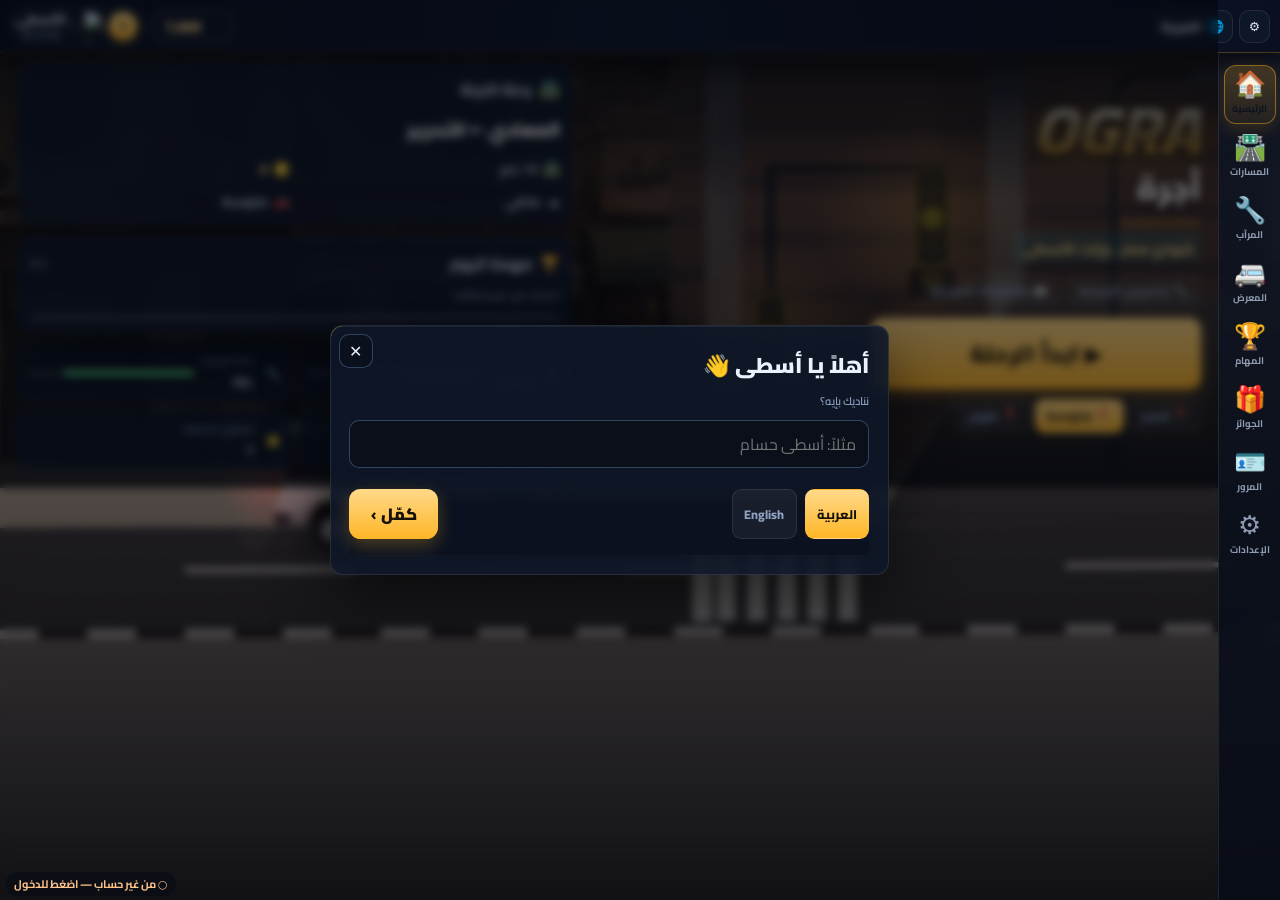
==== index.html @ 1af765b0 "Add files via upload" ====
<!DOCTYPE html>
<html lang="ar" dir="rtl">
<head>
<script>
(function(){
  function box(t,c){
    var d=document.getElementById('ogDiag');
    if(!d){ d=document.createElement('div'); d.id='ogDiag';
      d.setAttribute('style','position:fixed;inset:0;z-index:2147483647;background:#12060a;color:#ffd0d0;'
        +'padding:18px;font:13px/1.5 ui-monospace,Menlo,monospace;white-space:pre-wrap;overflow:auto;direction:ltr;text-align:left');
      (document.body||document.documentElement).appendChild(d); }
    d.style.background=c||'#12060a'; d.textContent=t;
  }
  window.__ogBox=box; window.__ogStage='0 (no script ran)';
  window.addEventListener('error',function(e){
    if(e.target&&e.target!==window&&e.target.tagName) return;
    box('OGRA - SCRIPT ERROR\n\nstage reached: '+window.__ogStage+'\n\n'
      +(e.message||'')+'\n'+(e.filename||'')+':'+(e.lineno||'')+':'+(e.colno||'')
      +'\n\n'+((e.error&&e.error.stack)||'')+'\n\nUA: '+navigator.userAgent);
  },true);
  window.addEventListener('unhandledrejection',function(e){
    var m = String((e.reason&&(e.reason.message||e.reason))||'');
    var st = String((e.reason&&e.reason.stack)||'');
    if (/Failed to fetch|NetworkError|Load failed/i.test(m)
        || /chrome-extension:|moz-extension:|safari-extension:/i.test(st)
        || /Storage set failed/i.test(m)) {
      console.warn('[ogra] ignored a blocked request:', m);
      if (e.preventDefault) e.preventDefault();
      return;
    }
    box('OGRA - PROMISE ERROR\n\nstage: '+window.__ogStage+'\n\n'+((e.reason&&(e.reason.stack||e.reason.message))||e.reason));
  });
  window.addEventListener('load',function(){
    setTimeout(function(){
      if(window.__ogStage.charAt(0)!=='3')
        box('OGRA - DID NOT FINISH LOADING\n\nstage reached: '+window.__ogStage
          +'\n\nstage 1 = assets parsed\nstage 2 = game code parsed\nstage 3 = menu opened'
          +'\n\nUA: '+navigator.userAgent,'#0d1420');
    },5000);
  });
})();
</script>
<script>
var ASSETS = {"veh":{"fiat128":{"key":"fiat128","L":3.86,"win":[0.3086,0.6554,0.1105,0.1221],"w":420,"h":162,"H":1.495,"d":"assets/veh_fiat128.webp","wb":2.469,"wr":0.322,"mid":2.008,"wy":0.331},"lada":{"key":"lada","L":4.13,"win":[0.3129,0.6765,0.0872,0.3314],"w":420,"h":152,"H":1.502,"d":"assets/veh_lada.webp","wb":2.454,"wr":0.337,"mid":2.279,"wy":0.346},"peugeot504":{"key":"peugeot504","L":4.49,"win":[0.2883,0.6421,0.1221,0.3198],"w":420,"h":147,"H":1.579,"d":"assets/veh_peugeot504.webp","wb":2.805,"wr":0.388,"mid":2.394,"wy":0.402},"shahin":{"key":"shahin","L":4.3,"win":[0.2743,0.6709,0.1754,0.345],"w":420,"h":151,"H":1.551,"d":"assets/veh_shahin.webp","wb":2.554,"wr":0.337,"mid":2.266,"wy":0.351},"verna":{"key":"verna","L":4.28,"win":[0.2087,0.6322,0.2079,0.3146],"w":420,"h":154,"H":1.574,"d":"assets/veh_verna.webp","wb":2.666,"wr":0.367,"mid":2.178,"wy":0.376},"lanos":{"key":"lanos","L":4.24,"win":[0.2313,0.6338,0.193,0.3333],"w":420,"h":153,"H":1.553,"d":"assets/veh_lanos.webp","wb":2.592,"wr":0.352,"mid":2.127,"wy":0.361},"optra":{"key":"optra","L":4.5,"win":[0.2065,0.6299,0.1802,0.3023],"w":420,"h":147,"H":1.583,"d":"assets/veh_optra.webp","wb":2.756,"wr":0.381,"mid":2.294,"wy":0.39},"corolla":{"key":"corolla","L":4.4,"win":[0.2343,0.6381,0.1744,0.3198],"w":420,"h":151,"H":1.583,"d":"assets/veh_corolla.webp","wb":2.697,"wr":0.368,"mid":2.191,"wy":0.382},"suzuki":{"key":"suzuki","L":3.4,"win":[0.0756,0.8547,0.14,0.41],"segs":[[0.0756,0.3081],[0.343,0.5756],[0.6453,0.8547]],"w":275,"h":160,"H":1.977,"d":"assets/veh_suzuki.webp","wb":1.828,"wr":0.324,"mid":1.626,"wy":0.344},"fotonc2":{"key":"fotonc2","L":4.4,"win":[0.0813,0.8708,0.1351,0.4054],"segs":[[0.0813,0.3349],[0.3732,0.6077],[0.6746,0.8708]],"w":334,"h":177,"H":2.337,"d":"assets/veh_fotonc2.webp","wb":2.516,"wr":0.365,"mid":2.174,"wy":0.386},"joya4":{"key":"joya4","L":4.9,"win":[0.0773,0.8599,0.1284,0.4037],"segs":[[0.0773,0.6135],[0.6812,0.8599]],"w":331,"h":174,"H":2.58,"d":"assets/veh_joya4.webp","wb":2.734,"wr":0.449,"mid":2.42,"wy":0.472},"joya5":{"key":"joya5","L":5.3,"win":[0.0751,0.8538,0.1652,0.4348],"segs":[[0.0751,0.6245],[0.6877,0.8538]],"w":404,"h":184,"H":2.409,"d":"assets/veh_joya5.webp","wb":2.933,"wr":0.38,"mid":2.598,"wy":0.401},"hiace":{"key":"hiace","L":5.38,"win":[0.0592,0.8847,0.1533,0.4161],"segs":[[0.0592,0.6573],[0.7259,0.8847]],"w":513,"h":219,"H":2.296,"d":"assets/veh_hiace.webp","wb":3.151,"wr":0.416,"mid":2.707,"wy":0.433},"kingwb":{"key":"kingwb","L":5.99,"win":[0.0504,0.8235,0.1788,0.457],"segs":[[0.0504,0.6162],[0.6751,0.8235]],"w":560,"h":236,"H":2.534,"d":"assets/veh_kingwb.webp","wb":3.691,"wr":0.395,"mid":2.995,"wy":0.412},"gd6532":{"key":"gd6532","L":5.99,"win":[0.0455,0.9026,0.136,0.464],"segs":[[0.0455,0.7273],[0.7532,0.9026]],"w":492,"h":200,"H":2.431,"d":"assets/veh_gd6532.webp","wb":3.248,"wr":0.38,"mid":3.112,"wy":0.399},"coaster":{"key":"coaster","L":6.99,"win":[0.0428,0.9144,0.1567,0.4925],"segs":[[0.0428,0.7401],[0.7584,0.9144]],"w":523,"h":214,"H":2.864,"d":"assets/veh_coaster.webp","wb":3.955,"wr":0.434,"mid":3.613,"wy":0.455},"fotonview":{"key":"fotonview","L":6.0,"win":[0.051,0.9558,0.1061,0.4924],"segs":[[0.051,0.9286]],"w":470,"h":211,"H":2.694,"d":"assets/veh_fotonview.webp","wb":3.337,"wr":0.43,"mid":3.097,"wy":0.45},"kl6600":{"key":"kl6600","L":6.0,"win":[0.0429,0.9175,0.1324,0.4779],"segs":[[0.0429,0.9175]],"w":484,"h":217,"H":2.693,"d":"assets/veh_kl6600.webp","wb":3.347,"wr":0.402,"mid":2.941,"wy":0.421},"joya6":{"key":"joya6","L":6.2,"win":[0.0435,0.9246,0.1119,0.4615],"segs":[[0.0435,0.9246]],"w":552,"h":228,"H":2.57,"d":"assets/veh_joya6.webp","wb":3.702,"wr":0.382,"mid":3.082,"wy":0.409},"isuzu":{"key":"isuzu","L":7.7,"win":[0.0377,0.9838,0.1176,0.4706],"segs":[[0.0377,0.8059],[0.8248,0.938]],"w":560,"h":205,"H":2.823,"d":"assets/veh_isuzu.webp","wb":4.078,"wr":0.444,"mid":4.021,"wy":0.465},"rosa":{"key":"rosa","L":7.0,"win":[0.0301,0.9372,0.1203,0.4586],"segs":[[0.0301,0.7377],[0.765,0.9208]],"w":560,"h":203,"H":2.544,"d":"assets/veh_rosa.webp","wb":4.122,"wr":0.378,"mid":3.648,"wy":0.407},"higer":{"key":"higer","L":7.2,"win":[0.0419,0.9553,0.1259,0.4685],"segs":[[0.0419,0.9553]],"w":560,"h":223,"H":2.876,"d":"assets/veh_higer.webp","wb":4.173,"wr":0.45,"mid":3.776,"wy":0.471},"yutong77":{"key":"yutong77","L":7.7,"win":[0.0394,0.9475,0.125,0.4722],"segs":[[0.0394,0.9475]],"w":560,"h":211,"H":2.91,"d":"assets/veh_yutong77.webp","wb":4.052,"wr":0.457,"mid":3.916,"wy":0.498},"kl6127":{"key":"kl6127","L":12.0,"win":[0.0284,0.9527,0.1277,0.4894],"segs":[[0.0284,0.9527]],"w":560,"h":186,"H":4.0,"d":"assets/veh_kl6127.webp","wb":6.142,"wr":0.688,"mid":5.695,"wy":0.717},"gd6125":{"key":"gd6125","L":12.0,"win":[0.037,0.9446,0.1181,0.4583],"segs":[[0.037,0.843],[0.8568,0.9307]],"w":560,"h":186,"H":3.991,"d":"assets/veh_gd6125.webp","wb":6.194,"wr":0.627,"mid":6.048,"wy":0.655},"zk6128":{"key":"zk6128","L":12.0,"win":[0.0337,0.9543,0.1034,0.4483],"segs":[[0.0337,0.9543]],"w":560,"h":195,"H":4.183,"d":"assets/veh_zk6128.webp","wb":5.957,"wr":0.69,"mid":5.978,"wy":0.719},"tourismo":{"key":"tourismo","L":12.1,"win":[0.0315,0.9412,0.1034,0.4138],"segs":[[0.0315,0.9412]],"w":560,"h":170,"H":3.686,"d":"assets/veh_tourismo.webp","wb":6.19,"wr":0.608,"mid":5.955,"wy":0.633},"boxer":{"key":"boxer","L":2.05,"win":[0.1007,0.7945,0.4027,0.6183],"segs":[[0.1107,0.1518],[0.2735,0.5671],[0.6586,0.7743]],"w":380,"h":334,"H":1.802,"d":"assets/veh_boxer.webp","rider":1},"hlx":{"key":"hlx","L":2.05,"win":[0.0828,0.8157,0.4133,0.6185],"segs":[[0.0828,0.1412],[0.262,0.5647],[0.6898,0.7997]],"w":380,"h":333,"H":1.799,"d":"assets/veh_hlx.webp","rider":1},"haojue":{"key":"haojue","L":2.1,"win":[0.2711,0.7581,0.3503,0.6184],"segs":[[0.2711,0.543],[0.6664,0.7581]],"w":380,"h":315,"H":1.742,"d":"assets/veh_haojue.webp","rider":1},"cbr":{"key":"cbr","L":2.1,"win":[0.2716,0.8243,0.3245,0.5398],"segs":[[0.2716,0.5543],[0.5645,0.6044]],"w":380,"h":316,"H":1.747,"d":"assets/veh_cbr.webp","rider":1},"sunny":{"key":"sunny","L":4.425,"win":[0.2675,0.6449,0.157,0.3503],"w":336,"h":124,"H":1.633,"wb":2.65,"wr":0.284,"mid":2.255,"wy":0.284,"d":"assets/veh_sunny.webp"},"accent":{"key":"accent","L":4.37,"win":[0.2648,0.6483,0.0999,0.3247],"w":336,"h":117,"H":1.519,"wb":2.672,"wr":0.284,"mid":2.237,"wy":0.284,"d":"assets/veh_accent.webp"},"mg5":{"key":"mg5","L":4.56,"win":[0.2782,0.6391,0.1034,0.3362],"w":336,"h":111,"H":1.509,"wb":2.8,"wr":0.286,"mid":2.272,"wy":0.286,"d":"assets/veh_mg5.webp"},"tucson":{"key":"tucson","L":4.475,"win":[0.2616,0.6294,0.103,0.3016],"w":336,"h":133,"H":1.769,"wb":2.774,"wr":0.308,"mid":2.226,"wy":0.308,"d":"assets/veh_tucson.webp"},"logan":{"key":"logan","L":4.263,"win":[0.2677,0.6421,0.0949,0.3509],"w":336,"h":122,"H":1.553,"wb":2.692,"wr":0.292,"mid":2.154,"wy":0.292,"d":"assets/veh_logan.webp"},"aveo":{"key":"aveo","L":4.31,"win":[0.2683,0.6319,0.0906,0.3336],"w":336,"h":122,"H":1.56,"wb":2.556,"wr":0.296,"mid":2.174,"wy":0.296,"d":"assets/veh_aveo.webp"},"octavia":{"key":"octavia","L":4.659,"win":[0.2652,0.6188,0.0979,0.3278],"w":336,"h":114,"H":1.586,"wb":2.806,"wr":0.306,"mid":2.351,"wy":0.306,"d":"assets/veh_octavia.webp"},"sportage":{"key":"sportage","L":4.48,"win":[0.2521,0.6246,0.1153,0.3027],"w":336,"h":134,"H":1.781,"wb":2.786,"wr":0.334,"mid":2.262,"wy":0.334,"d":"assets/veh_sportage.webp"},"poltraffic":{"key":"poltraffic","L":4.6,"w":344,"h":142,"H":1.904,"wb":2.84,"wr":0.289,"mid":2.324,"wy":0.289,"win":[0.3,0.72,0.14,0.4],"d":"assets/veh_poltraffic.webp"},"polsedan":{"key":"polsedan","L":4.85,"w":352,"h":129,"H":1.775,"wb":2.893,"wr":0.282,"mid":2.439,"wy":0.282,"win":[0.3,0.72,0.14,0.4],"d":"assets/veh_polsedan.webp"},"polhatch":{"key":"polhatch","L":4.05,"w":320,"h":141,"H":1.782,"wb":2.587,"wr":0.269,"mid":1.967,"wy":0.269,"win":[0.3,0.72,0.14,0.4],"d":"assets/veh_polhatch.webp"},"polsuv":{"key":"polsuv","L":4.6,"w":352,"h":152,"H":1.986,"wb":2.802,"wr":0.354,"mid":2.357,"wy":0.354,"win":[0.3,0.72,0.14,0.4],"d":"assets/veh_polsuv.webp"},"pollc":{"key":"pollc","L":4.89,"w":376,"h":178,"H":2.32,"wb":2.7,"wr":0.403,"mid":2.661,"wy":0.403,"win":[0.3,0.72,0.14,0.4],"d":"assets/veh_pollc.webp"},"polpickup":{"key":"polpickup","L":5.33,"w":400,"h":170,"H":2.26,"wb":3.177,"wr":0.446,"mid":2.825,"wy":0.446,"win":[0.3,0.72,0.14,0.4],"d":"assets/veh_polpickup.webp"},"polvan":{"key":"polvan","L":5.93,"w":416,"h":202,"H":2.874,"wb":3.723,"wr":0.394,"mid":3.15,"wy":0.394,"win":[0.3,0.72,0.14,0.4],"d":"assets/veh_polvan.webp"},"polbus":{"key":"polbus","L":5.38,"w":400,"h":198,"H":2.668,"wb":3.007,"wr":0.357,"mid":2.65,"wy":0.357,"win":[0.3,0.72,0.14,0.4],"d":"assets/veh_polbus.webp"},"polbiket":{"key":"polbiket","L":2.2,"w":264,"h":206,"H":1.713,"rider":1,"win":[0.27,0.78,0.32,0.6],"d":"assets/veh_polbiket.webp"},"polbikeb":{"key":"polbikeb","L":2.2,"w":264,"h":207,"H":1.727,"rider":1,"win":[0.27,0.78,0.32,0.6],"d":"assets/veh_polbikeb.webp"},"polriot":{"key":"polriot","L":8.2,"w":448,"h":237,"H":4.334,"wb":4.759,"wr":0.613,"mid":4.173,"wy":0.613,"win":[0.3,0.72,0.14,0.4],"d":"assets/veh_polriot.webp"},"poltow":{"key":"poltow","L":6.5,"w":432,"h":194,"H":2.925,"wb":3.744,"wr":0.453,"mid":3.262,"wy":0.453,"win":[0.3,0.72,0.14,0.4],"d":"assets/veh_poltow.webp"},"fire_pump":{"key":"fire_pump","L":7.6,"w":699,"h":307,"H":3.338,"d":"assets/veh_fire_pump.webp","wb":4.56,"wr":0.52,"mid":3.8,"wy":0.52,"win":[0.3,0.72,0.14,0.42]},"fire_ladder":{"key":"fire_ladder","L":10.2,"w":938,"h":423,"H":4.6,"d":"assets/veh_fire_ladder.webp","wb":6.222,"wr":0.52,"mid":4.845,"wy":0.52,"win":[0.3,0.72,0.14,0.42]},"fire_pickup":{"key":"fire_pickup","L":5.33,"w":490,"h":193,"H":2.099,"d":"assets/veh_fire_pickup.webp","wb":3.251,"wr":0.38,"mid":2.638,"wy":0.38,"win":[0.3,0.72,0.14,0.42]},"fire_rescue":{"key":"fire_rescue","L":8.1,"w":745,"h":338,"H":3.675,"d":"assets/veh_fire_rescue.webp","wb":4.86,"wr":0.52,"mid":3.969,"wy":0.52,"win":[0.3,0.72,0.14,0.42]},"amb_box":{"key":"amb_box","L":6.2,"w":570,"h":253,"H":2.752,"d":"assets/veh_amb_box.webp","wb":3.658,"wr":0.38,"mid":3.007,"wy":0.38,"win":[0.3,0.72,0.14,0.42]},"amb_van":{"key":"amb_van","L":5.93,"w":546,"h":262,"H":2.846,"d":"assets/veh_amb_van.webp","wb":3.677,"wr":0.37,"mid":2.906,"wy":0.37,"win":[0.3,0.72,0.14,0.42]},"amb_moto":{"key":"amb_moto","L":2.2,"w":202,"h":152,"H":1.655,"d":"assets/veh_amb_moto.webp","win":[0.3,0.72,0.14,0.42],"rider":1},"civdef_van":{"key":"civdef_van","L":5.93,"w":546,"h":258,"H":2.802,"d":"assets/veh_civdef_van.webp","wb":3.677,"wr":0.37,"mid":2.906,"wy":0.37,"win":[0.3,0.72,0.14,0.42]},"water_truck":{"key":"water_truck","L":7.9,"w":727,"h":351,"H":3.814,"d":"assets/veh_water_truck.webp","wb":4.819,"wr":0.5,"mid":3.832,"wy":0.5,"win":[0.3,0.72,0.14,0.42]},"garbage_truck":{"key":"garbage_truck","L":7.6,"w":699,"h":334,"H":3.631,"d":"assets/veh_garbage_truck.webp","wb":4.636,"wr":0.5,"mid":3.61,"wy":0.5,"win":[0.3,0.72,0.14,0.42]},"street_sweeper":{"key":"street_sweeper","L":5.6,"w":515,"h":277,"H":3.012,"d":"assets/veh_street_sweeper.webp","wb":3.304,"wr":0.38,"mid":2.772,"wy":0.38,"win":[0.3,0.72,0.14,0.42]},"cherry_picker":{"key":"cherry_picker","L":6.4,"w":589,"h":348,"H":3.781,"d":"assets/veh_cherry_picker.webp","wb":3.904,"wr":0.44,"mid":3.168,"wy":0.44,"win":[0.3,0.72,0.14,0.42]},"suv_blue":{"key":"suv_blue","L":4.58,"w":421,"h":167,"H":1.817,"d":"assets/veh_suv_blue.webp","wb":2.702,"wr":0.34,"mid":2.267,"wy":0.34,"win":[0.3,0.72,0.14,0.42]},"suv_red":{"key":"suv_red","L":4.32,"w":397,"h":138,"H":1.502,"d":"assets/veh_suv_red.webp","wb":2.549,"wr":0.33,"mid":2.138,"wy":0.33,"win":[0.3,0.72,0.14,0.42]},"tuk_blue":{"key":"tuk_blue","L":2.63,"w":242,"h":153,"H":1.663,"d":"assets/veh_tuk_blue.webp","rider":1},"tuk_red":{"key":"tuk_red","L":2.63,"w":242,"h":148,"H":1.608,"d":"assets/veh_tuk_red.webp","rider":1},"moto_cg":{"key":"moto_cg","L":1.95,"w":179,"h":141,"H":1.536,"d":"assets/veh_moto_cg.webp","rider":1},"moto_red":{"key":"moto_red","L":2.02,"w":186,"h":141,"H":1.531,"d":"assets/veh_moto_red.webp","rider":1},"moto_sport":{"key":"moto_sport","L":2.05,"w":189,"h":146,"H":1.584,"d":"assets/veh_moto_sport.webp","rider":1},"moto_delivery":{"key":"moto_delivery","L":2.1,"w":193,"h":154,"H":1.676,"d":"assets/veh_moto_delivery.webp","rider":1}},"peds":{"d":"assets/peds.webp","cw":105,"fh":119,"chars":[{"key":"office-man","hm":1.75,"fw":66},{"key":"office-woman","hm":1.62,"fw":74},{"key":"young-casual-man","hm":1.76,"fw":51},{"key":"young-casual-woman","hm":1.6,"fw":72},{"key":"older-galabeya-man","hm":1.7,"fw":70},{"key":"older-abaya-woman","hm":1.58,"fw":70},{"key":"construction-worker","hm":1.74,"fw":72},{"key":"delivery-worker","hm":1.74,"fw":77},{"key":"male-student","hm":1.72,"fw":72},{"key":"female-student","hm":1.6,"fw":76},{"key":"street-vendor","hm":1.72,"fw":74},{"key":"mechanic","hm":1.75,"fw":72},{"key":"heavy-office-man","hm":1.73,"fw":73},{"key":"elder-galabeya-man","hm":1.68,"fw":75},{"key":"backpack-man","hm":1.76,"fw":76},{"key":"site-worker","hm":1.75,"fw":72},{"key":"teal-tunic-woman","hm":1.62,"fw":74},{"key":"elder-abaya-woman","hm":1.57,"fw":74},{"key":"hoodie-satchel-man","hm":1.77,"fw":73},{"key":"denim-student-woman","hm":1.61,"fw":74},{"key":"suit-briefcase-man","hm":1.78,"fw":74},{"key":"baladi-towel-man","hm":1.71,"fw":73},{"key":"coverall-mechanic","hm":1.74,"fw":74},{"key":"olive-tee-man","hm":1.73,"fw":73}]},"avatars":{"beard-curly":"assets/avatars_beard-curly.webp","moustache-young":"assets/avatars_moustache-young.webp","grey-elder":"assets/avatars_grey-elder.webp","young-clean":"assets/avatars_young-clean.webp","gulf-keffiyeh":"assets/avatars_gulf-keffiyeh.webp","glasses-goatee":"assets/avatars_glasses-goatee.webp","short-curls":"assets/avatars_short-curls.webp","styled-young":"assets/avatars_styled-young.webp","glasses-woman":"assets/avatars_glasses-woman.webp","hijab-woman":"assets/avatars_hijab-woman.webp"},"ui":{"lic_ar":"assets/ui_lic_ar.webp","lic_en":"assets/ui_lic_en.webp","hamasa":"assets/ui_hamasa.webp","dmv":"assets/ui_dmv.webp","garage":"assets/ui_garage.webp","gas":"assets/ui_gas.webp","radio":"assets/ui_radio.webp"}};
try{window.__ogStage='1 (assets parsed: '+Object.keys(ASSETS.veh).length+' vehicles)'}catch(e){}
</script>



<meta charset="utf-8">
<meta name="viewport" content="width=device-width,initial-scale=1,maximum-scale=1,user-scalable=no,viewport-fit=cover">
<meta name="theme-color" content="#070b14">
<title>Ogra ~ أجرة</title>
<link rel="preconnect" href="https://fonts.googleapis.com"><link rel="preconnect" href="https://fonts.gstatic.com" crossorigin>
<link href="https://fonts.googleapis.com/css2?family=Cairo:wght@400;600;700;800;900&family=Rajdhani:wght@500;600;700&display=swap" rel="stylesheet">
<style>
:root{--bg:#070b14;--g1:rgba(22,32,56,.86);--g2:rgba(8,12,22,.92);--line:rgba(140,190,255,.16);--line2:rgba(140,190,255,.3);--amb:#ffb627;--amb2:#ffd98a;--cy:#2ee6ff;--ok:#39f28b;--bad:#ff4d5e;--tx:#eaf2ff;--mu:#8ea3c2;--u:max(4.2px,min(1vh,.56vw));--r:16px}
*{box-sizing:border-box;-webkit-tap-highlight-color:transparent}
html,body{margin:0;height:100%;background:#000;overflow:hidden;color:var(--tx);font-family:Cairo,Rajdhani,system-ui,sans-serif;user-select:none;-webkit-user-select:none;touch-action:none}
button{font-family:inherit;color:inherit;border:0;background:none;cursor:pointer}
#cv{position:fixed;inset:0;width:100%;height:100%;display:block}
.num,.led{font-family:Rajdhani,Cairo,sans-serif;font-variant-numeric:tabular-nums;letter-spacing:.02em}
.led{color:var(--amb);text-shadow:0 0 10px rgba(255,182,39,.55)}
.hidden{display:none!important}
.chk{background:repeating-conic-gradient(#0b0b0d 0 25%,#f2f2f2 0 50%) 0 0/10px 10px}
/* ---------- glass panels ---------- */
.pn{position:relative;background:linear-gradient(160deg,var(--g1),var(--g2));border:1px solid var(--line);border-radius:var(--r);box-shadow:0 24px 60px rgba(0,0,0,.55),inset 0 1px 0 rgba(255,255,255,.06);backdrop-filter:blur(14px);-webkit-backdrop-filter:blur(14px)}
.pn.glow::before{content:"";position:absolute;inset:-1px;border-radius:inherit;padding:1px;background:conic-gradient(from var(--ang,0deg),transparent 0 70%,var(--amb) 80%,var(--cy) 90%,transparent 100%);-webkit-mask:linear-gradient(#000 0 0) content-box,linear-gradient(#000 0 0);-webkit-mask-composite:xor;mask-composite:exclude;animation:spin 6s linear infinite;pointer-events:none}
@property --ang{syntax:'<angle>';inherits:false;initial-value:0deg}
@keyframes spin{to{--ang:360deg}}
.btn{display:inline-flex;align-items:center;justify-content:center;gap:.5em;padding:.62em 1.3em;border-radius:12px;font-weight:800;font-size:calc(var(--u)*2.3);background:linear-gradient(180deg,#ffc84d,#ff9f1a);color:#1a1204;box-shadow:0 6px 20px rgba(255,160,30,.35),inset 0 1px 0 rgba(255,255,255,.5);position:relative;overflow:hidden;transition:transform .12s,filter .15s;white-space:nowrap}
.btn::after{content:"";position:absolute;inset:0;background:linear-gradient(110deg,transparent 30%,rgba(255,255,255,.45) 50%,transparent 70%);transform:translateX(-120%);transition:transform .6s}
.btn:hover::after{transform:translateX(120%)}.btn:active{transform:scale(.96)}
.btn.cy{background:linear-gradient(180deg,rgba(46,230,255,.18),rgba(46,230,255,.06));color:var(--cy);border:1px solid rgba(46,230,255,.5);box-shadow:0 0 18px rgba(46,230,255,.15)}
.btn.gh{background:rgba(255,255,255,.05);color:var(--tx);border:1px solid var(--line2);box-shadow:none}
.btn.ok{background:linear-gradient(180deg,#5dffa6,#1fcf6e);color:#032010}
.btn.bad{background:linear-gradient(180deg,#ff7a86,#e0303f);color:#fff}
.btn[disabled]{filter:grayscale(1) brightness(.55);pointer-events:none}
.btn.sm{font-size:calc(var(--u)*1.8);padding:.45em .9em;border-radius:10px}
.chip{display:inline-flex;align-items:center;gap:.4em;padding:.35em .9em;border-radius:99px;border:1px solid var(--line2);background:rgba(255,255,255,.04);font-weight:700;font-size:calc(var(--u)*1.75);color:var(--mu);cursor:pointer;transition:.2s;white-space:nowrap}
.chip.on{background:rgba(255,182,39,.15);border-color:var(--amb);color:var(--amb2)}
.ic{width:1.2em;height:1.2em;flex:none;fill:none;stroke:currentColor;stroke-width:2;stroke-linecap:round;stroke-linejoin:round}
.bar{height:6px;border-radius:9px;background:rgba(255,255,255,.08);overflow:hidden}.bar>i{display:block;height:100%;border-radius:inherit;background:linear-gradient(90deg,var(--amb),#ffe08a);transition:width .6s cubic-bezier(.2,.8,.2,1)}
.bar.cy>i{background:linear-gradient(90deg,#1aa9ff,var(--cy))}.bar.ok>i{background:linear-gradient(90deg,#1fcf6e,#8dffbd)}.bar.bad>i{background:linear-gradient(90deg,#ff3b4d,#ff9aa3)}
/* ---------- screens ---------- */
#screens{position:fixed;inset:0;pointer-events:none}
.scr,#hud,#modal{font-size:calc(var(--u)*2.05)}
.cond b{font-size:calc(var(--u)*2.1)}
.scr{position:absolute;inset:0;pointer-events:auto;display:flex;flex-direction:column;padding:calc(var(--u)*2.4) calc(var(--u)*3.2);padding-left:max(calc(var(--u)*3.2),env(safe-area-inset-left));padding-right:max(calc(var(--u)*3.2),env(safe-area-inset-right));animation:scrIn .5s cubic-bezier(.2,.8,.2,1) both}
.scr.dim{background:radial-gradient(120% 90% at 50% 40%,rgba(6,10,20,.62),rgba(3,5,12,.94))}
@keyframes scrIn{from{opacity:0;clip-path:inset(0 0 100% 0);transform:translateY(12px)}to{opacity:1;clip-path:inset(0 0 0 0);transform:none}}
.scan{position:absolute;inset:0;pointer-events:none;background:linear-gradient(180deg,transparent,rgba(46,230,255,.07) 50%,transparent);height:30%;animation:scan 3.5s linear infinite;opacity:.6}
@keyframes scan{from{transform:translateY(-100%)}to{transform:translateY(400%)}}
.hdr{display:flex;align-items:center;gap:calc(var(--u)*1.6);margin-bottom:calc(var(--u)*1.8)}
.hdr h2{margin:0;font-size:calc(var(--u)*3.6);font-weight:900;letter-spacing:.01em}
.hdr .sub{color:var(--mu);font-size:calc(var(--u)*1.8)}
.hdr .sp{flex:1}
.back{width:calc(var(--u)*5.4);height:calc(var(--u)*5.4);border-radius:14px;display:grid;place-items:center;background:rgba(255,255,255,.05);border:1px solid var(--line2);font-size:calc(var(--u)*2.8)}
[dir=rtl] .back .ic{transform:scaleX(-1)}
.cash{display:flex;align-items:center;gap:.45em;padding:.3em .9em;border-radius:12px;background:#0a0f19;border:1px solid rgba(255,182,39,.35);font-size:calc(var(--u)*2.6);font-weight:700;box-shadow:inset 0 0 18px rgba(255,182,39,.08)}
.cash small{color:var(--mu);font-family:Cairo,sans-serif;font-size:.6em}
.grid{display:grid;gap:calc(var(--u)*1.4)}
.scroll{overflow:auto;scrollbar-width:thin;scrollbar-color:rgba(255,182,39,.4) transparent;touch-action:pan-y;-webkit-overflow-scrolling:touch}
.card{padding:calc(var(--u)*1.6);border-radius:14px;background:linear-gradient(160deg,rgba(28,40,68,.75),rgba(10,15,27,.85));border:1px solid var(--line);position:relative;transition:transform .2s,border-color .2s;cursor:pointer}
.card:hover{transform:translateY(-2px);border-color:var(--line2)}.card.sel{border-color:var(--amb);box-shadow:0 0 0 1px var(--amb),0 10px 30px rgba(255,182,39,.15)}
.card.lock{filter:saturate(.3) brightness(.7)}
.lbl{color:var(--mu);font-size:calc(var(--u)*1.55);font-weight:600}
.val{font-size:calc(var(--u)*2.3);font-weight:800}
.t1{font-size:calc(var(--u)*2.4);font-weight:800;line-height:1.25}
.row{display:flex;align-items:center;gap:calc(var(--u)*1)}
.tag{font-size:calc(var(--u)*1.35);padding:.15em .6em;border-radius:6px;background:rgba(46,230,255,.12);color:var(--cy);font-weight:700;white-space:nowrap}
.tag.a{background:rgba(255,182,39,.14);color:var(--amb2)}.tag.g{background:rgba(57,242,139,.12);color:var(--ok)}.tag.r{background:rgba(255,77,94,.14);color:#ff9aa3}
/* ---------- hub ---------- */
.hub{padding:0}
.hub .top{position:absolute;top:calc(var(--u)*2);inset-inline:calc(var(--u)*3);display:flex;align-items:center;gap:calc(var(--u)*1.4)}
.prof{display:flex;align-items:center;gap:.7em;padding:.35em .9em .35em .35em;border-radius:99px;cursor:pointer}
[dir=rtl] .prof{padding:.35em .35em .35em .9em}
.ava{width:calc(var(--u)*5.6);height:calc(var(--u)*5.6);border-radius:50%;display:grid;place-items:center;font-weight:900;font-size:calc(var(--u)*2.2);background:conic-gradient(var(--amb) var(--p,30%),rgba(255,255,255,.1) 0);position:relative}
.ava::after{content:attr(data-l);position:absolute;inset:4px;border-radius:50%;background:#0d1424;display:grid;place-items:center;color:var(--amb2)}
.rail{position:absolute;top:50%;transform:translateY(-44%);inset-inline-start:calc(var(--u)*3);display:flex;flex-direction:column;gap:calc(var(--u)*1.1)}
.rb{display:flex;align-items:center;gap:.8em;padding:.55em 1em .55em .6em;border-radius:14px;font-weight:800;font-size:calc(var(--u)*2);min-width:calc(var(--u)*24);position:relative;transition:transform .2s}
[dir=rtl] .rb{padding:.55em .6em .55em 1em}
.rb:hover{transform:translateX(4px)}[dir=rtl] .rb:hover{transform:translateX(-4px)}
.rb .bi{width:calc(var(--u)*4.6);height:calc(var(--u)*4.6);border-radius:12px;display:grid;place-items:center;background:rgba(255,182,39,.12);color:var(--amb);font-size:calc(var(--u)*2.4)}
.rb.cyb .bi{background:rgba(46,230,255,.12);color:var(--cy)}
.dot{position:absolute;top:6px;inset-inline-end:8px;width:10px;height:10px;border-radius:50%;background:var(--bad);box-shadow:0 0 10px var(--bad);animation:pulse 1.4s infinite}
@keyframes pulse{50%{transform:scale(1.4);opacity:.6}}
.logo{position:absolute;top:13%;left:50%;transform:translateX(-50%);text-align:center;pointer-events:none}
.logo .en{font-family:Rajdhani,sans-serif;font-weight:700;font-size:calc(var(--u)*13);line-height:.8;letter-spacing:.08em;background:linear-gradient(180deg,#fff 20%,#ffd98a 55%,#ff9f1a);-webkit-background-clip:text;background-clip:text;color:transparent;filter:drop-shadow(0 6px 24px rgba(255,160,30,.35));font-style:italic}
.logo .ar{font-weight:900;font-size:calc(var(--u)*6.4);color:#fff;margin-top:calc(var(--u)*.4);text-shadow:0 4px 20px rgba(0,0,0,.6)}
.logo .band{height:calc(var(--u)*1.4);width:calc(var(--u)*40);margin:calc(var(--u)*1) auto 0;border-radius:3px;opacity:.9;animation:bandmv 2s linear infinite}
@keyframes bandmv{to{background-position:20px 0}}
.logo .tg{margin-top:calc(var(--u)*1);color:var(--amb2);font-weight:700;font-size:calc(var(--u)*2.1);letter-spacing:.06em}
.cta{position:absolute;bottom:calc(var(--u)*6);left:50%;transform:translateX(-50%);display:flex;flex-direction:column;align-items:center;gap:calc(var(--u)*1.2)}
.cta .btn{font-size:calc(var(--u)*3.4);padding:.55em 2.2em;border-radius:18px}
.cta .modes{display:flex;gap:calc(var(--u)*1)}
.today{position:absolute;inset-inline-end:calc(var(--u)*3);top:50%;transform:translateY(-44%);width:calc(var(--u)*34);padding:calc(var(--u)*1.8)}
.mini-m{display:flex;flex-direction:column;gap:.25em;margin-top:calc(var(--u)*1.1)}
/* ---------- showroom ---------- */
.show{display:grid;grid-template-columns:1.1fr 1fr;gap:calc(var(--u)*2);flex:1;min-height:0}
.stage{position:relative;border-radius:18px;overflow:hidden;background:radial-gradient(70% 60% at 50% 70%,rgba(255,182,39,.16),transparent 70%),linear-gradient(180deg,#0e1628,#05080f);border:1px solid var(--line)}
.stage canvas{position:absolute;inset:0;width:100%;height:100%}
.stage .nav{position:absolute;top:50%;transform:translateY(-50%);width:calc(var(--u)*6);height:calc(var(--u)*6);border-radius:50%;display:grid;place-items:center;background:rgba(255,182,39,.9);color:#1a1204;font-size:calc(var(--u)*3);font-weight:900;z-index:2}
.stage .nav.l{inset-inline-start:12px}.stage .nav.r{inset-inline-end:12px}
.vname{position:absolute;bottom:0;inset-inline:0;padding:calc(var(--u)*1.6);background:linear-gradient(0deg,rgba(0,0,0,.75),transparent);display:flex;align-items:flex-end;gap:1em}
.stats{display:grid;grid-template-columns:1fr 1fr;gap:calc(var(--u)*1.1)}
.stat{padding:calc(var(--u)*1.2) calc(var(--u)*1.4);border-radius:12px;background:rgba(255,255,255,.035);border:1px solid var(--line)}
.stat .val{font-family:Rajdhani,Cairo,sans-serif;font-size:calc(var(--u)*2.8)}
/* ---------- workshop ---------- */
.shop{display:grid;grid-template-columns:calc(var(--u)*38) 1fr;gap:calc(var(--u)*2);flex:1;min-height:0}
.mech{padding:calc(var(--u)*1.6);display:flex;flex-direction:column;gap:calc(var(--u)*1.2)}
.mech svg{width:100%;height:auto;max-height:calc(var(--u)*26)}
.say{font-size:calc(var(--u)*1.95);line-height:1.6;min-height:4.8em;color:#f3e7cc}
.say::after{content:"▍";color:var(--amb);animation:blink 1s steps(1) infinite}@keyframes blink{50%{opacity:0}}
.parts{grid-template-columns:repeat(auto-fill,minmax(calc(var(--u)*26),1fr))}
.pips{display:flex;gap:4px}.pips i{width:calc(var(--u)*2.4);height:6px;border-radius:3px;background:rgba(255,255,255,.12)}.pips i.on{background:var(--amb);box-shadow:0 0 8px rgba(255,182,39,.6)}
.cond{display:grid;grid-template-columns:auto 1fr auto auto;align-items:center;gap:calc(var(--u)*1.2);padding:calc(var(--u)*1.1) calc(var(--u)*1.4);border-radius:12px;background:rgba(255,255,255,.03);border:1px solid var(--line)}
.sw{width:calc(var(--u)*5);height:calc(var(--u)*5);border-radius:12px;border:2px solid transparent;cursor:pointer}.sw.on{border-color:var(--amb);box-shadow:0 0 12px var(--amb)}
/* ---------- modal ---------- */
#modal{position:fixed;inset:0;display:grid;place-items:center;background:rgba(2,4,10,.55);backdrop-filter:blur(4px);z-index:30;animation:fade .25s both}
#modal>.pn{width:min(92vw,calc(var(--u)*78));max-height:88vh;padding:calc(var(--u)*2.6);animation:pop .35s cubic-bezier(.2,1.3,.3,1) both}
@keyframes fade{from{opacity:0}}@keyframes pop{from{transform:scale(.9) translateY(10px);opacity:0}}
.mtitle{font-size:calc(var(--u)*3);font-weight:900;margin:0 0 .3em}
.mrow{display:flex;gap:calc(var(--u)*1.2);flex-wrap:wrap;margin-top:calc(var(--u)*1.8)}
/* ---------- HUD ---------- */
#hud{position:fixed;inset:0;pointer-events:none;z-index:10;direction:ltr}
#hud .pn{border-radius:14px}
.h-tl{position:absolute;top:calc(var(--u)*1.6);left:max(calc(var(--u)*2),env(safe-area-inset-left));display:flex;flex-direction:column;gap:calc(var(--u)*.8);width:calc(var(--u)*34)}
.h-cash{display:flex;align-items:center;gap:.6em;padding:.35em .8em;font-size:calc(var(--u)*3);font-weight:700}
.h-cash .d{font-size:.62em;color:var(--ok);font-family:Rajdhani}
.feed{display:flex;flex-direction:column;gap:calc(var(--u)*.6)}
.fi{padding:.42em .8em;border-radius:10px;font-size:calc(var(--u)*1.75);font-weight:700;background:rgba(10,16,28,.82);border-inline-start:3px solid var(--cy);animation:fin .35s cubic-bezier(.2,.9,.2,1) both;backdrop-filter:blur(6px)}
.fi.warn{border-color:var(--amb)}.fi.bad{border-color:var(--bad);color:#ffc2c8}.fi.ok{border-color:var(--ok)}.fi.fun{border-color:#ff5fa2}.fi.pax{border-color:#b98cff}
@keyframes fin{from{opacity:0;transform:translateX(-20px)}}
.h-route{position:absolute;top:calc(var(--u)*1.6);left:50%;transform:translateX(-50%);width:min(46vw,calc(var(--u)*80));padding:calc(var(--u)*1) calc(var(--u)*1.6) calc(var(--u)*1.2)}
.rt-line{position:relative;height:calc(var(--u)*3);margin-top:calc(var(--u)*.5);flex:1 1 auto}
.rt-line .trk{position:absolute;top:50%;left:0;right:0;height:4px;margin-top:-2px;border-radius:2px;background:rgba(255,255,255,.12)}
.rt-line .fil{position:absolute;top:50%;left:0;height:4px;margin-top:-2px;border-radius:2px;background:linear-gradient(90deg,var(--amb),var(--cy));box-shadow:0 0 10px rgba(46,230,255,.5)}
.rt-line .st{position:absolute;top:50%;width:12px;height:12px;margin:-6px;border-radius:50%;background:#0a0f19;border:2px solid var(--mu)}
.rt-line .st.v{border-color:var(--amb);background:var(--amb)}.rt-line .st.d{border-color:#ff9a3c;box-shadow:0 0 10px #ff9a3c}
.rt-line .me{position:absolute;top:50%;width:18px;height:18px;margin:-9px;border-radius:5px;background:var(--cy);box-shadow:0 0 14px var(--cy);transition:left .2s linear}
.rt-info{display:flex;justify-content:space-between;align-items:baseline;gap:1em;font-size:calc(var(--u)*1.7);direction:var(--dir)}
.rt-info b{color:var(--amb2);font-size:1.12em}
.h-tr{position:absolute;top:calc(var(--u)*1.6);right:max(calc(var(--u)*2),env(safe-area-inset-right));display:flex;gap:calc(var(--u)*.8);align-items:flex-start}
.hb{pointer-events:auto;min-width:calc(var(--u)*6.2);height:calc(var(--u)*6.2);border-radius:14px;display:grid;place-items:center;font-size:calc(var(--u)*2.6);padding:0 .5em;font-weight:800}
.hb.on{border-color:var(--cy);color:var(--cy);box-shadow:0 0 16px rgba(46,230,255,.35)}
.hb.am.on{border-color:var(--amb);color:var(--amb)}
.clock{padding:.3em .8em;text-align:center;font-size:calc(var(--u)*2.4);font-weight:700;line-height:1.1}.clock small{display:block;font-size:.58em;color:var(--mu);font-family:Cairo,sans-serif}
.paxbox{padding:.3em .8em;font-size:calc(var(--u)*2.4);font-weight:700;display:flex;align-items:center;gap:.4em}
/* controls */
.h-bl{position:absolute;bottom:calc(var(--u)*1.8);left:max(calc(var(--u)*2),env(safe-area-inset-left));display:flex;gap:calc(var(--u)*1.2);align-items:flex-end}
.gearbox{pointer-events:auto;display:flex;flex-direction:column;gap:4px;padding:6px;border-radius:16px}
.gearbox button{width:calc(var(--u)*7);height:calc(var(--u)*5.6);border-radius:10px;font-family:Rajdhani,sans-serif;font-weight:700;font-size:calc(var(--u)*2.8);color:var(--mu);background:rgba(255,255,255,.04);line-height:1}
.gearbox button small{display:block;font-family:Cairo,sans-serif;font-size:.42em}
.gearbox button.on{background:linear-gradient(180deg,rgba(57,242,139,.3),rgba(57,242,139,.1));color:var(--ok);box-shadow:inset 0 0 0 1px var(--ok)}
.gearbox button.on.r{background:linear-gradient(180deg,rgba(255,77,94,.3),rgba(255,77,94,.1));color:#ff9aa3;box-shadow:inset 0 0 0 1px var(--bad)}
.ctlcol{display:flex;flex-direction:column;gap:calc(var(--u)*1)}
.ctlrow{display:flex;gap:calc(var(--u)*1)}
.eng{pointer-events:auto;width:calc(var(--u)*10);height:calc(var(--u)*10);border-radius:50%;display:grid;place-items:center;font-weight:900;font-size:calc(var(--u)*1.6);background:radial-gradient(circle at 40% 35%,#ff6b77,#b3141f);box-shadow:0 0 0 4px rgba(255,77,94,.25),0 10px 30px rgba(0,0,0,.5);color:#fff;text-align:center;line-height:1.1}
.eng.on{background:radial-gradient(circle at 40% 35%,#6dffae,#0f9a4c);box-shadow:0 0 0 4px rgba(57,242,139,.3),0 0 30px rgba(57,242,139,.35)}
.eng .ic{width:2.2em;height:2.2em;display:block;margin:0 auto 2px}
.h-bc{position:absolute;bottom:0;left:50%;transform:translateX(-50%);display:flex;align-items:flex-end;gap:calc(var(--u)*1)}
#cl{width:calc(var(--u)*30);height:calc(var(--u)*19);display:block}
.lim{width:calc(var(--u)*6.4);height:calc(var(--u)*6.4);border-radius:50%;background:#fff;border:calc(var(--u)*.8) solid #d6322c;display:grid;place-items:center;color:#111;font-family:Rajdhani,sans-serif;font-weight:700;font-size:calc(var(--u)*2.6);margin-bottom:calc(var(--u)*2);transition:transform .2s}
.lim.over{animation:shake .4s infinite}@keyframes shake{25%{transform:rotate(-8deg) scale(1.08)}75%{transform:rotate(8deg) scale(1.08)}}
.dmg{display:flex;flex-direction:column;gap:3px;margin-bottom:calc(var(--u)*2)}
.dmg i{display:block;width:calc(var(--u)*3.4);height:calc(var(--u)*3.4);border-radius:7px;font-style:normal;font-size:calc(var(--u)*1.8);display:grid;place-items:center;background:rgba(0,0,0,.4);border:1px solid rgba(255,255,255,.1)}
.dmg i.w{border-color:var(--amb);color:var(--amb);background:rgba(255,182,39,.12)}.dmg i.b{border-color:var(--bad);color:var(--bad);background:rgba(255,77,94,.15);animation:pulse 1s infinite}
.h-br{position:absolute;bottom:calc(var(--u)*1.8);right:max(calc(var(--u)*2),env(safe-area-inset-right));display:flex;gap:calc(var(--u)*1.2);align-items:flex-end}
.pedal{pointer-events:auto;border-radius:18px;position:relative;overflow:hidden;display:grid;place-items:center;touch-action:none}
.pedal.gas{width:calc(var(--u)*11);height:calc(var(--u)*22);background:linear-gradient(180deg,#1b2a1f,#0a120c);border:1px solid rgba(57,242,139,.45)}
.pedal.brk{width:calc(var(--u)*14);height:calc(var(--u)*15);background:linear-gradient(180deg,#2e1a1d,#130a0b);border:1px solid rgba(255,77,94,.45)}
.pedal .fill{position:absolute;left:0;right:0;bottom:0;height:0;background:linear-gradient(0deg,rgba(57,242,139,.55),rgba(57,242,139,.05));transition:height .06s}
.pedal.brk .fill{background:linear-gradient(0deg,rgba(255,77,94,.6),rgba(255,77,94,.05))}
.pedal .grip{position:absolute;inset:14% 18%;border-radius:10px;background:repeating-linear-gradient(0deg,rgba(255,255,255,.1) 0 4px,transparent 4px 11px)}
.pedal span{position:relative;font-weight:900;font-size:calc(var(--u)*1.7);letter-spacing:.08em;opacity:.8}
.act{pointer-events:auto;position:absolute;bottom:calc(var(--u)*25.5);right:max(calc(var(--u)*2),env(safe-area-inset-right));animation:pop .3s both}
.bub{position:absolute;padding:.45em .9em;border-radius:14px 14px 14px 4px;background:#fff;color:#111;font-weight:800;font-size:calc(var(--u)*1.8);box-shadow:0 8px 20px rgba(0,0,0,.35);transform:translate(-50%,-100%);white-space:nowrap;animation:pop .3s both;direction:rtl}
.popn{position:absolute;font-family:Rajdhani,Cairo,sans-serif;font-weight:700;font-size:calc(var(--u)*3);color:var(--ok);text-shadow:0 2px 10px rgba(0,0,0,.6);transform:translate(-50%,-100%);white-space:nowrap}
#phone{position:absolute;right:max(calc(var(--u)*2),env(safe-area-inset-right));top:calc(var(--u)*11);width:calc(var(--u)*34);pointer-events:auto;padding:calc(var(--u)*1.5);border-radius:22px;direction:var(--dir)}
#phone .ph-h{display:flex;align-items:center;justify-content:space-between;margin-bottom:.5em}
#phone .brand{font-family:Rajdhani,sans-serif;font-weight:700;letter-spacing:.14em;color:var(--cy);font-size:calc(var(--u)*2)}
.tmr{height:4px;border-radius:2px;background:var(--cy);transition:width .2s linear}
.stars{color:var(--amb);letter-spacing:2px}
#toast{position:fixed;top:18%;left:50%;transform:translateX(-50%);z-index:40;pointer-events:none;font-weight:900;font-size:calc(var(--u)*4);color:#fff;text-shadow:0 4px 24px rgba(0,0,0,.7)}
#boot{position:fixed;inset:0;z-index:50;display:grid;place-items:center;background:radial-gradient(80% 60% at 50% 45%,#13213d,#03050b);cursor:pointer}
#boot .logo{position:static;transform:none}
#boot .tap{margin-top:calc(var(--u)*5);color:var(--mu);font-weight:700;font-size:calc(var(--u)*2.2);animation:pulse 1.6s infinite;text-align:center}
.wheel{width:calc(var(--u)*40);height:calc(var(--u)*40);border-radius:50%;position:relative;transition:transform 4.2s cubic-bezier(.12,.8,.12,1);box-shadow:0 0 0 6px #1b2438,0 0 0 8px var(--amb),0 0 40px rgba(255,182,39,.4)}
.wheel span{position:absolute;left:50%;top:50%;transform-origin:0 0;font-family:Rajdhani,sans-serif;font-weight:700;font-size:calc(var(--u)*2.3);color:#111}
.ptr{position:absolute;top:-10px;left:50%;transform:translateX(-50%);width:0;height:0;border-left:14px solid transparent;border-right:14px solid transparent;border-top:24px solid var(--cy);filter:drop-shadow(0 0 8px var(--cy));z-index:2}
.day{padding:calc(var(--u)*1.2);border-radius:12px;text-align:center;background:rgba(255,255,255,.04);border:1px solid var(--line)}
.day.done{border-color:var(--ok);background:rgba(57,242,139,.08)}.day.now{border-color:var(--amb);box-shadow:0 0 16px rgba(255,182,39,.3);animation:pulse 2s infinite}
input[type=range]{width:100%;accent-color:var(--amb)}
input[type=text]{font-family:inherit;font-size:calc(var(--u)*2.2);padding:.5em .8em;border-radius:10px;border:1px solid var(--line2);background:#0a0f19;color:var(--tx);width:100%}
.set{display:flex;align-items:center;justify-content:space-between;gap:1em;padding:calc(var(--u)*1.2) 0;border-bottom:1px solid var(--line)}
.kbd{font-family:Rajdhani,sans-serif;font-weight:700;padding:.1em .5em;border-radius:6px;border:1px solid var(--line2);background:rgba(255,255,255,.05)}
@media (max-aspect-ratio:1/1){#rotate{display:grid!important}}
#rotate{position:fixed;inset:0;z-index:60;background:#05080f;display:none;place-items:center;text-align:center;font-weight:800;font-size:5vw;padding:10vw;color:var(--amb2)}
@media (prefers-reduced-motion:reduce){*{animation:none!important;transition:none!important}}
</style>
<script src="assets/supabase.js"></script>
<script>
/* Some browser extensions replace window.fetch and reject with "Failed to
   fetch" on requests they dislike. Those rejections are not the game's and
   must never reach the fatal error screen. */
addEventListener('unhandledrejection', e => {
  const m = String((e && e.reason && (e.reason.message || e.reason)) || '');
  const st = String((e && e.reason && e.reason.stack) || '');
  if (/Failed to fetch/i.test(m) || /Storage set failed/i.test(m)
      || /about:srcdoc/i.test(st)
      || /chrome-extension:|moz-extension:/i.test(st)) {
    console.warn('[ogra] ignored an extension-blocked request:', m);
    e.preventDefault();
  }
}, true);
</script>
<script src="assets/net.js" defer></script>
</head>
<body>
<canvas id="cv"></canvas>
<div id="screens"></div>
<div id="hud" class="hidden"></div>
<div id="modal" class="hidden"></div>
<div id="toast"></div>
<div id="rotate">⟳<br>Rotate your phone to landscape<br>لف الموبايل بالعرض</div>

<script>
'use strict';
try{window.__ogStage='2 (game code started)'}catch(e){}
/* assets live in their own script block */;


/* ============ REAL-WORLD ECONOMY (Egypt, Sept 2026) ============ */
// Official pump prices after the latest hike (EGP / litre, CNG per m3)
/* pump prices: half of the real March-2026 pump price, as a game balance */
const FUEL = {
  diesel:{price:10.25, real:20.5,  n:{en:'Diesel',ar:'سولار'}},
  b80:{price:10.4,  real:20.75, n:{en:'Petrol 80',ar:'بنزين 80'}},
  b92:{price:15.5,  real:22.25, n:{en:'Petrol 92',ar:'بنزين 92'}},
  b95:{price:17,    real:24,    n:{en:'Petrol 95',ar:'بنزين 95'}},
  cng:{price:8.5,   real:13,    n:{en:'Natural gas',ar:'غاز طبيعي'}}
};
// Ride-hailing tariff (Cairo 2026 market level): open + per km + per minute
const RIDE = {
  eco:{base:12, km:3.75, min:0.9, n:{en:'Go Eco',ar:'جو إيكو'}},
  comfort:{base:16, km:5.25, min:1.2, n:{en:'Go Comfort',ar:'جو كومفورت'}},
  premium:{base:28, km:8.5, min:1.8, n:{en:'Go Black',ar:'جو بلاك'}},
  commission:0.25
};
const TOLL = {car:20, micro:30, minibus:40, bus:55};

/* ============ VEHICLES (showroom prices are game-scaled) ============ */
// tq = peak engine torque Nm, fn = suspension natural freq Hz, z = damping ratio
const VEH = [
 {id:'micro_classic',cat:'micro',n:{en:'Toyota HiAce H200',ar:'تويوتا هايس'},yr:2012,price:0,lvl:1,seats:14,stand:0,style:'micro',L:4.8,H:2.2,wb:2.85,wr:.33,mass:2250,paint:'#eef0f2',fuel:'diesel',tank:70,lp100:9.8,tq:260,rpmMax:3600,idle:760,cyl:4,gears:[4.31,2.33,1.44,1.0,.84],fd:4.3,rev:4.0,cdA:2.5,fn:1.35,z:.28,grip:.93,brake:5600,d:{en:'The legend of every Egyptian street. Tough, loud, loved.',ar:'أسطورة كل شارع في مصر. جامد ودوشة وكلنا بنحبه.'},engN:'2.5 L D-4D i4 diesel',kW:75,topKmh:155},
 {id:'micro_hr',cat:'micro',n:{en:'King Long Kingo Wide',ar:'كينج لونج كينجو'},yr:2022,price:185000,lvl:3,seats:14,stand:0,style:'microHR',L:5.0,H:2.45,wb:3.0,wr:.34,mass:2600,paint:'#f4f5f6',fuel:'diesel',tank:75,lp100:11.2,tq:330,rpmMax:3600,idle:740,cyl:4,gears:[4.31,2.33,1.44,1.0,.8],fd:4.1,rev:4.0,cdA:2.7,fn:1.4,z:.32,grip:.98,brake:6400,d:{en:'Modern high-roof body, stronger turbo-diesel and better brakes.',ar:'بودي سقف عالي حديث، سولار توربو أقوى وفرامل أحسن.'},engN:'2.8 L i4 diesel',kW:110,topKmh:135},
 {id:'micro_jumbo',cat:'micro',n:{en:'Golden Dragon 6532',ar:'جولدن دراجون 6532'},yr:2023,price:320000,lvl:6,seats:18,stand:0,style:'jumbo',L:5.6,H:2.5,wb:3.45,wr:.35,mass:2750,paint:'#f2f2f0',fuel:'diesel',tank:75,lp100:11.8,tq:350,rpmMax:3600,idle:740,cyl:4,gears:[4.5,2.5,1.5,1.0,.8],fd:4.1,rev:4.2,cdA:2.9,fn:1.3,z:.32,grip:.98,brake:7200,d:{en:'Long-wheelbase money maker for busy lines.',ar:'شاسيه طويل وعدد كراسي أكتر للخطوط الزحمة.'},engN:'2.8 L i4 diesel',kW:115,topKmh:130},
 {id:'coaster',cat:'minibus',n:{en:'Toyota Coaster B70',ar:'تويوتا كوستر'},yr:2021,price:640000,lvl:9,seats:26,stand:6,style:'coaster',L:7.0,H:2.65,wb:3.95,wr:.39,mass:4300,paint:'#e8e6df',fuel:'diesel',tank:95,lp100:16.5,tq:285,rpmMax:3200,idle:700,cyl:6,gears:[5.1,2.8,1.7,1.0,.78],fd:4.6,rev:5.0,cdA:4.2,fn:1.25,z:.33,grip:1,brake:15000,d:{en:'The intercity minibus. Comfortable, heavy, reliable.',ar:'ميني باص السفر. مريح وتقيل ومضمون.'},engN:'4.0 L 1HZ i6 diesel',kW:100,topKmh:110},
 {id:'citybus',cat:'bus',n:{en:'King Long XMQ6127',ar:'كينج لونج XMQ6127'},yr:2020,price:1250000,lvl:12,seats:32,stand:28,style:'citybus',L:11.4,H:3.1,wb:5.9,wr:.5,mass:11000,paint:'#c8202b',fuel:'diesel',tank:220,lp100:31.0,tq:1200,rpmMax:2200,idle:620,cyl:6,gears:[3.4,2.0,1.4,1.0,.82,.7],fd:5.2,rev:4.0,cdA:7.5,fn:1.1,z:.35,grip:1,brake:42000,d:{en:'Big capacity, slow to stop. Plan every station.',ar:'سعة كبيرة بس الوقوف محتاج حساب. خطط لكل محطة.'},engN:'8.9 L Cummins ISL i6',kW:243,topKmh:100},
 {id:'coach',cat:'bus',n:{en:'Golden Dragon Navigator 6125',ar:'جولدن دراجون 6125'},yr:2024,price:2400000,lvl:18,seats:49,stand:0,style:'coach',L:12.2,H:3.5,wb:6.3,wr:.52,mass:12900,paint:'#0d5fa6',fuel:'diesel',tank:300,lp100:29.5,tq:1700,rpmMax:2100,idle:600,cyl:6,gears:[3.8,2.2,1.5,1.12,.88,.72],fd:4.2,rev:4.0,cdA:7.8,fn:1.05,z:.38,grip:1.02,brake:56000,d:{en:'Air suspension, AC, reclining seats. Built for the desert road.',ar:'مساعدين هواء وتكييف وكراسي بتترجع. معمول للصحراوي.'},engN:'10.5 L Weichai i6 diesel',kW:276,topKmh:110},
 {id:'car_old',cat:'car',tier:'eco',n:{en:'Fiat 128 Nasr',ar:'فيات 128 نصر'},yr:1985,price:0,lvl:1,seats:3,stand:0,style:'sedan',L:4.3,H:1.47,wb:2.55,wr:.3,mass:1080,paint:'#b8bcc2',fuel:'b92',tank:38,lp100:7.8,tq:96,rpmMax:6000,idle:850,cyl:4,gears:[3.45,1.94,1.28,.97,.78],fd:4.2,rev:3.5,cdA:.68,fn:1.55,z:.3,grip:.95,brake:3600,d:{en:'Your first ride-hailing car. Cheap to run, easy to fix.',ar:'أول عربية للشغل على التطبيق. بتصرف قليل وتصليحها سهل.'},engN:'1.3 L i4',kW:48,topKmh:145},
 {id:'hatch',cat:'car',tier:'eco',n:{en:'Hyundai Verna',ar:'هيونداي فيرنا'},yr:2021,price:140000,lvl:4,seats:3,stand:0,style:'hatch',L:4.05,H:1.5,wb:2.5,wr:.31,mass:1150,paint:'#c43b3b',fuel:'b92',tank:45,lp100:6.6,tq:155,rpmMax:6300,idle:820,cyl:4,gears:[3.6,2.1,1.4,1.03,.84,.7],fd:3.9,rev:3.5,cdA:.66,fn:1.6,z:.32,grip:1.02,brake:4200,d:{en:'Punchy turbo, great in Cairo traffic.',ar:'توربو خفيف وسريع، ممتاز في زحمة القاهرة.'},engN:'1.6 L Gamma i4',kW:90,topKmh:180},
 {id:'sedan16',cat:'car',tier:'comfort',n:{en:'Chevrolet Optra',ar:'شيفروليه أوبترا'},yr:2022,price:260000,lvl:7,seats:4,stand:0,style:'sedan',L:4.55,H:1.46,wb:2.7,wr:.32,mass:1260,paint:'#23303f',fuel:'b92',tank:60,lp100:7.6,tq:150,rpmMax:6200,idle:780,cyl:4,gears:[3.5,1.9,1.3,1.0,.8,.66],fd:4.0,rev:3.4,cdA:.64,fn:1.45,z:.34,grip:1.04,brake:4500,d:{en:'Quiet cabin and soft ride. Unlocks Comfort trips.',ar:'كابينة هادية وركوبة ناعمة. بتفتح رحلات كومفورت.'},engN:'1.6 L i4',kW:80,topKmh:175},
 {id:'crossover',cat:'car',tier:'comfort',n:{en:'Crossover 2.0',ar:'كروس أوفر 2.0'},yr:2024,price:480000,lvl:11,seats:4,stand:0,style:'suv',L:4.6,H:1.72,wb:2.72,wr:.35,mass:1560,paint:'#e7e2d7',fuel:'b95',tank:58,lp100:8.6,tq:250,rpmMax:6200,idle:760,cyl:4,gears:[3.9,2.3,1.5,1.1,.86,.7],fd:3.9,rev:3.5,cdA:.86,fn:1.4,z:.36,grip:1.06,brake:5400,d:{en:'High seating, handles potholes like nothing.',ar:'قاعدة عالية، الحفر ولا كأنها موجودة.'}},
 {id:'exec',cat:'car',tier:'premium',n:{en:'Executive V6',ar:'إكزيكيوتيف V6'},yr:2025,price:1100000,lvl:16,seats:4,stand:0,style:'exec',L:5.0,H:1.46,wb:3.0,wr:.34,mass:1780,paint:'#0e0f12',fuel:'b95',tank:70,lp100:10.5,tq:370,rpmMax:6800,idle:700,cyl:6,gears:[4.2,2.5,1.6,1.2,1.0,.82,.67],fd:3.3,rev:3.4,cdA:.62,fn:1.3,z:.4,grip:1.1,brake:6800,d:{en:'Go Black tier. VIP riders, airport runs, big tips.',ar:'فئة جو بلاك. ركاب VIP ومشاوير مطار وبقشيش كبير.'}}
];
const vehById = id => VEH.find(v => v.id === id);
const CATMUL = {micro:1, minibus:1.6, bus:2.8, car:.8};

/* ============ UPGRADES & CONDITION ============ */
const PARTS = [
 {id:'engine',max:5,base:5000,icon:'engine'},
 {id:'turbo',max:3,base:11000,icon:'turbo'},
 {id:'gearbox',max:4,base:4500,icon:'gear'},
 {id:'susp',max:5,base:3800,icon:'susp'},
 {id:'brakes',max:4,base:3000,icon:'brake'},
 {id:'tires',max:4,base:3200,icon:'tire'},
 {id:'cooling',max:3,base:2400,icon:'temp'},
 {id:'tank',max:3,base:2200,icon:'fuel'},
 {id:'body',max:4,base:4800,icon:'shield'},
 {id:'comfort',max:4,base:4200,icon:'seat'},
 {id:'lights',max:2,base:2000,icon:'light'},
 {id:'radar',max:1,base:3500,icon:'radar'},
 {id:'cng',max:1,base:16000,icon:'gas',only:'car'}
];
const COND = ['engine','gearbox','susp','tires','brakes','body'];
const REPAIR_PER = {engine:55,gearbox:40,susp:28,tires:22,brakes:18,body:45};
const partCost = (p, lvl, cat) => Math.round(p.base * Math.pow(lvl + 1, 1.5) * (CATMUL[cat] || 1) / 50) * 50;
const PAINTS = ['#eef0f2','#f4f5f6','#c8202b','#0d5fa6','#1a1b1f','#e9c43a','#2f7d4f','#7a3fa0','#e36a1c','#9aa4ad','#5ac8d8','#f2b5c4'];
const HORNS = [
 {id:'std',price:0,n:{en:'Stock horn',ar:'كلاكس عادي'}},
 {id:'twin',price:1500,n:{en:'Twin-tone',ar:'كلاكس دبل'}},
 {id:'musical',price:3500,n:{en:'Musical horn',ar:'كلاكس مزيكا'}},
 {id:'air',price:6000,n:{en:'Air horn',ar:'كلاكس هوا'}}
];
const STICKERS = [
 {id:'none',t:''},{id:'s1',t:'عين الحسود فيها عود'},{id:'s2',t:'الصبر مفتاح الفرج'},{id:'s3',t:'ولا يهمك يا ريس'},
 {id:'s4',t:'رزق يا رب'},{id:'s5',t:'متبصليش بعين ضيقة'},{id:'s6',t:'يا رب سترك'}
];

/* ============ WORLD THEMES ============ */
const THEMES = {
 downtown:{n:{en:'Downtown',ar:'وسط البلد'},city:1,bumps:.5,rough:.3,traffic:1,lights:1,peds:1},
 popular:{n:{en:'Popular district',ar:'حي شعبي'},city:1,bumps:1,rough:.8,traffic:1,lights:.5,peds:1.3,tuktuk:1},
 islamic:{n:{en:'Historic Cairo',ar:'القاهرة التاريخية'},city:1,bumps:.7,rough:.6,traffic:.9,lights:.4,peds:1.2,cobble:1,tuktuk:.5},
 corniche:{n:{en:'Nile Corniche',ar:'كورنيش النيل'},city:1,bumps:.4,rough:.2,traffic:1,lights:.6,peds:.7},
 modern:{n:{en:'New districts',ar:'الأحياء الجديدة'},city:1,bumps:.3,rough:.1,traffic:.9,lights:1,peds:.5},
 capital:{n:{en:'New Capital',ar:'العاصمة الإدارية'},city:1,bumps:.15,rough:.05,traffic:.5,lights:.8,peds:.3},
 giza:{n:{en:'Giza Plateau',ar:'هضبة الجيزة'},city:1,bumps:.8,rough:.6,traffic:1,lights:.5,peds:.9,camel:1},
 alex:{n:{en:'Alexandria',ar:'الإسكندرية'},city:1,bumps:.4,rough:.3,traffic:1,lights:.7,peds:.8,tram:1},
 desert:{n:{en:'Desert Road',ar:'الطريق الصحراوي'},city:0,bumps:.08,rough:.2,traffic:.7,lights:0,peds:0,sand:1},
 ring:{n:{en:'Ring Road',ar:'الطريق الدائري'},city:0,bumps:.2,rough:.7,traffic:1.3,lights:0,peds:0},
 rural:{n:{en:'Delta countryside',ar:'ريف الدلتا'},city:0,bumps:1.2,rough:.9,traffic:.6,lights:0,peds:.5,tuktuk:1,donkey:1},
 redsea:{n:{en:'Galala mountains',ar:'جبال الجلالة'},city:0,bumps:.05,rough:.1,traffic:.5,lights:0,peds:0},
 coast:{n:{en:'Red Sea coast',ar:'ساحل البحر الأحمر'},city:0,bumps:.06,rough:.12,traffic:.45,lights:0,peds:0,sea:1},
 windfarm:{n:{en:'Wind farm',ar:'مزرعة الرياح'},city:0,bumps:.07,rough:.15,traffic:.4,lights:0,peds:0,wind:1,sand:1},
 openDesert:{n:{en:'Eastern desert',ar:'الصحراء الشرقية'},city:0,bumps:.1,rough:.25,traffic:.35,lights:0,peds:0,sand:1},
 resort:{n:{en:'Resort strip',ar:'منطقة المنتجعات'},city:1,bumps:.1,rough:.1,traffic:.6,lights:.6,peds:.5,sea:1},
 sinai:{n:{en:'Sinai mountains',ar:'جبال سيناء'},city:0,bumps:.12,rough:.3,traffic:.3,lights:0,peds:0,sand:1}
};

/* ============ REAL ROUTES ============ */
// fare: EGP per passenger. src: true = governorate tariff published March 2026
const ST = (en, ar, at) => ({n:{en, ar}, at});
const SG = (theme, to, en, ar, den, dar, lim) => ({theme, to, street:{en, ar}, district:{en:den, ar:dar}, lim});
const ROUTES = [

 {id:'cairo_hurghada',len:'long',city:{en:'Cairo',ar:'القاهرة'},n:{en:'Cairo → Hurghada',ar:'القاهرة ← الغردقة'},via:{en:'Zaafarana Road',ar:'طريق الزعفرانة'},fare:420,src:0,realKm:450,gameM:26000,lvl:15,coachOnly:1,
  st:[ST('Torgoman Terminal','موقف التورجمان',0),ST('Maadi Ring','الدائري المعادي',.05),ST('Katameya Gate','بوابة القطامية',.1),ST('Zaafarana Rest House','استراحة الزعفرانة',.42),ST('Ras Gharib Rest House','استراحة رأس غارب',.72),ST('Hurghada Terminal','موقف الغردقة',1)],
  segs:[SG('downtown',.04,'Galaa Street','شارع الجلاء','Boulaq','بولاق',50),SG('ring',.1,'Ring Road','الطريق الدائري','Cairo','القاهرة',90),SG('openDesert',.3,'Zaafarana Road','طريق الزعفرانة','Eastern Desert','الصحراء الشرقية',100),SG('windfarm',.45,'Zaafarana Wind Farm','مزرعة رياح الزعفرانة','Zaafarana','الزعفرانة',100),SG('coast',.75,'Red Sea Coastal Road','الطريق الساحلي','Ras Gharib','رأس غارب',100),SG('resort',1,'Hurghada Road','طريق الغردقة','Hurghada','الغردقة',80)]},
 {id:'cairo_gouna',len:'long',city:{en:'Cairo',ar:'القاهرة'},n:{en:'Cairo → El Gouna',ar:'القاهرة ← الجونة'},via:{en:'Red Sea Coast',ar:'ساحل البحر الأحمر'},fare:470,src:0,realKm:470,gameM:27000,lvl:18,coachOnly:1,
  st:[ST('Torgoman Terminal','موقف التورجمان',0),ST('Nasr City Gate','بوابة مدينة نصر',.05),ST('Suez Road Gate','بوابة طريق السويس',.1),ST('Zaafarana Rest House','استراحة الزعفرانة',.44),ST('Ras Gharib Rest House','استراحة رأس غارب',.74),ST('El Gouna Marina','مارينا الجونة',1)],
  segs:[SG('modern',.05,'Autostrad','الأوتوستراد','Nasr City','مدينة نصر',60),SG('ring',.1,'Suez Road','طريق السويس','Cairo','القاهرة',90),SG('openDesert',.32,'Zaafarana Road','طريق الزعفرانة','Eastern Desert','الصحراء الشرقية',100),SG('windfarm',.47,'Zaafarana Wind Farm','مزرعة رياح الزعفرانة','Zaafarana','الزعفرانة',100),SG('coast',.78,'Red Sea Coastal Road','الطريق الساحلي','Ras Gharib','رأس غارب',100),SG('resort',1,'El Gouna Road','طريق الجونة','El Gouna','الجونة',70)]},
 {id:'cairo_sharm',len:'long',city:{en:'Cairo',ar:'القاهرة'},n:{en:'Cairo → Sharm El Sheikh',ar:'القاهرة ← شرم الشيخ'},via:{en:'Ahmed Hamdi Tunnel',ar:'نفق أحمد حمدي'},fare:520,src:0,realKm:490,gameM:28000,lvl:20,coachOnly:1,
  st:[ST('Torgoman Terminal','موقف التورجمان',0),ST('Heliopolis Gate','بوابة مصر الجديدة',.05),ST('Suez Gate','بوابة السويس',.1),ST('Ahmed Hamdi Rest House','استراحة أحمد حمدي',.4),ST('Dahab Junction Rest House','استراحة مفرق دهب',.74),ST('Sharm El Sheikh Terminal','موقف شرم الشيخ',1)],
  segs:[SG('modern',.05,'Salah Salem','صلاح سالم','Heliopolis','مصر الجديدة',60),SG('ring',.1,'Suez Road','طريق السويس','Cairo','القاهرة',90),SG('openDesert',.34,'Ahmed Hamdi Tunnel Road','طريق نفق أحمد حمدي','Suez','السويس',100),SG('sinai',.62,'South Sinai Road','طريق جنوب سيناء','Sinai','سيناء',90),SG('coast',.85,'Aqaba Gulf Road','طريق خليج العقبة','Nuweiba','نويبع',100),SG('resort',1,'Peace Road','طريق السلام','Sharm El Sheikh','شرم الشيخ',80)]},
 {id:'maadi_tahrir',len:'short',city:{en:'Cairo',ar:'القاهرة'},n:{en:'Maadi → Tahrir',ar:'المعادي ← التحرير'},via:{en:'Corniche El Nil',ar:'كورنيش النيل'},fare:8,src:1,realKm:13,gameM:3400,lvl:1,
  st:[ST('Maadi Station','محطة المعادي',0),ST('Dar El Salam','دار السلام',.19),ST('Atar El Nabi','أثر النبي',.37),ST('Fum El Khalig','فم الخليج',.57),ST('Qasr El Aini','قصر العيني',.78),ST('Tahrir Square','ميدان التحرير',1)],
  segs:[SG('corniche',.3,'Corniche El Nil','كورنيش النيل','Maadi','المعادي',60),SG('popular',.5,'Corniche El Nil','كورنيش النيل','Dar El Salam','دار السلام',50),SG('corniche',.72,'Corniche El Nil','كورنيش النيل','Old Cairo','مصر القديمة',60),SG('downtown',1,'Qasr El Aini St.','شارع القصر العيني','Garden City','جاردن سيتي',50)],
  marks:[{id:'cairoTower',at:.9}]},
 {id:'giza_haram',len:'short',city:{en:'Giza',ar:'الجيزة'},n:{en:'Giza Square → Pyramids',ar:'ميدان الجيزة ← الأهرامات'},via:{en:'El Haram St.',ar:'شارع الهرم'},fare:6,src:1,realKm:10,gameM:3000,lvl:1,
  st:[ST('Giza Square','ميدان الجيزة',0),ST('El Talbiya','الطالبية',.25),ST('El Mariouteya','المريوطية',.5),ST('El Tawabeq','الطوابق',.74),ST('El Remaya Square','ميدان الرماية',1)],
  segs:[SG('popular',.55,'El Haram St.','شارع الهرم','Haram','الهرم',50),SG('giza',1,'El Haram St.','شارع الهرم','Pyramids','الأهرامات',60)],
  marks:[{id:'pyramids',at:.55}]},
 {id:'ramses_hussein',len:'short',city:{en:'Cairo',ar:'القاهرة'},n:{en:'Ramses → El Hussein',ar:'رمسيس ← الحسين'},via:{en:'Galaa & Al-Azhar St.',ar:'شارع الجلاء والأزهر'},fare:7,src:0,realKm:5,gameM:2600,lvl:2,
  st:[ST('Ramses Square','ميدان رمسيس',0),ST('Emad El Din','عماد الدين',.28),ST('Ataba','العتبة',.52),ST('Al-Azhar St.','شارع الأزهر',.76),ST('El Hussein','الحسين',1)],
  segs:[SG('downtown',.55,'Ramses St.','شارع رمسيس','Downtown','وسط البلد',40),SG('islamic',1,'Al-Azhar St.','شارع الأزهر','Al-Azhar','الأزهر',40)],
  marks:[{id:'minarets',at:.8}]},
 {id:'asher_ramses',len:'medium',city:{en:'Cairo',ar:'القاهرة'},n:{en:'El Hay El Asher → Ramses',ar:'الحي العاشر ← رمسيس'},via:{en:'Abbas El Akkad & Salah Salem',ar:'عباس العقاد وصلاح سالم'},fare:13,src:1,realKm:17,gameM:4600,lvl:3,
  st:[ST('El Hay El Asher','الحي العاشر',0),ST('Makram Ebeid','مكرم عبيد',.18),ST('Abbas El Akkad','عباس العقاد',.36),ST('El Abbasiya','العباسية',.58),ST('Ghamra','غمرة',.8),ST('Ramses Square','ميدان رمسيس',1)],
  segs:[SG('modern',.4,'Abbas El Akkad St.','شارع عباس العقاد','Nasr City','مدينة نصر',60),SG('ring',.55,'Salah Salem Rd.','طريق صلاح سالم','Abbasiya','العباسية',70),SG('popular',.8,'Ramses St.','شارع رمسيس','Ghamra','غمرة',50),SG('downtown',1,'Ramses St.','شارع رمسيس','Downtown','وسط البلد',40)],
  marks:[{id:'towers',at:.2}]},
 {id:'alex_corniche',len:'medium',city:{en:'Alexandria',ar:'الإسكندرية'},n:{en:'Raml Station → Montaza',ar:'محطة الرمل ← المنتزه'},via:{en:'El Geish Rd. (Corniche)',ar:'طريق الجيش (الكورنيش)'},fare:7,src:0,realKm:18,gameM:4800,lvl:4,
  st:[ST('Raml Station','محطة الرمل',0),ST('Shatby','الشاطبي',.14),ST('Sidi Gaber','سيدي جابر',.3),ST('Stanley','ستانلي',.45),ST('San Stefano','سان ستيفانو',.6),ST('Sidi Bishr','سيدي بشر',.76),ST('Mandara','المندرة',.89),ST('Montaza','المنتزه',1)],
  segs:[SG('alex',1,'El Geish Road','طريق الجيش','Alexandria','الإسكندرية',60)],
  marks:[{id:'qaitbay',at:.05},{id:'stanley',at:.45},{id:'library',at:.12}]},
 {id:'asher_shorouk',len:'medium',city:{en:'Cairo',ar:'القاهرة'},n:{en:'El Hay El Asher → El Shorouk',ar:'الحي العاشر ← الشروق'},via:{en:'Suez Road',ar:'طريق السويس'},fare:18,src:1,realKm:30,gameM:5400,lvl:5,
  st:[ST('El Hay El Asher','الحي العاشر',0),ST('Suez Road','طريق السويس',.25),ST('El Rehab Gate','بوابة الرحاب',.5),ST('Madinaty Gate','بوابة مدينتي',.74),ST('El Shorouk City','مدينة الشروق',1)],
  segs:[SG('modern',.2,'Mostafa El Nahas St.','شارع مصطفى النحاس','Nasr City','مدينة نصر',60),SG('ring',.45,'Suez Road','طريق السويس','New Cairo','القاهرة الجديدة',90),SG('desert',.8,'Suez Road','طريق السويس','Desert','الصحراء',90),SG('modern',1,'El Shorouk Axis','محور الشروق','El Shorouk','الشروق',60)]},
 {id:'asher_capital',len:'long',city:{en:'Cairo',ar:'القاهرة'},n:{en:'El Hay El Asher → New Capital',ar:'الحي العاشر ← العاصمة الإدارية'},via:{en:'Suez Rd. & Mohamed Bin Zayed Axis',ar:'طريق السويس ومحور محمد بن زايد'},fare:34,src:1,realKm:45,gameM:6600,lvl:6,
  st:[ST('El Hay El Asher','الحي العاشر',0),ST('Suez Road','طريق السويس',.2),ST('Madinaty','مدينتي',.42),ST('Badr City','مدينة بدر',.66),ST('Government District','الحي الحكومي',1)],
  segs:[SG('modern',.15,'Mostafa El Nahas St.','شارع مصطفى النحاس','Nasr City','مدينة نصر',60),SG('ring',.35,'Suez Road','طريق السويس','New Cairo','القاهرة الجديدة',90),SG('desert',.75,'Mohamed Bin Zayed Axis','محور محمد بن زايد','Desert','الصحراء',100),SG('capital',1,'Government District Axis','محور الحي الحكومي','New Capital','العاصمة الإدارية',70)],
  marks:[{id:'iconic',at:.95}]},
 {id:'banha',len:'long',city:{en:'Qalyubia',ar:'القليوبية'},n:{en:'El Mo’assasa → Banha',ar:'المؤسسة ← بنها'},via:{en:'Cairo–Alex Agricultural Rd.',ar:'الطريق الزراعي'},fare:30,src:0,realKm:48,gameM:6200,lvl:7,
  st:[ST('El Mo’assasa (Shubra)','موقف المؤسسة (شبرا)',0),ST('Qalyub','قليوب',.24),ST('Qaha','قها',.5),ST('Toukh','طوخ',.74),ST('Banha','بنها',1)],
  segs:[SG('popular',.15,'Shubra El Kheima','شبرا الخيمة','Shubra','شبرا',50),SG('rural',.88,'Agricultural Road','الطريق الزراعي','Qalyubia','القليوبية',80),SG('popular',1,'Farid Nada St.','شارع فريد ندا','Banha','بنها',50)],
  marks:[{id:'pigeon',at:.4}]},
 {id:'cairo_sokhna',len:'long',city:{en:'Suez',ar:'السويس'},n:{en:'Qattameya → Ain Sokhna',ar:'القطامية ← العين السخنة'},via:{en:'Cairo–Sokhna Road',ar:'طريق القاهرة السخنة'},fare:95,src:0,realKm:120,gameM:8200,lvl:9,
  st:[ST('Qattameya','القطامية',0),ST('Sokhna Road Gate','بوابة طريق السخنة',.2),ST('Galala Junction','تقاطع الجلالة',.62),ST('Ain Sokhna Beaches','شواطئ العين السخنة',1)],
  segs:[SG('modern',.1,'Ring Road','الطريق الدائري','Qattameya','القطامية',80),SG('desert',.55,'Cairo–Sokhna Road','طريق القاهرة السخنة','Desert','الصحراء',100),SG('redsea',1,'Galala Road','طريق الجلالة','Ain Sokhna','العين السخنة',90)],
  toll:.22},
 {id:'cairo_alex',len:'long',city:{en:'Cairo ⇄ Alexandria',ar:'القاهرة ⇄ إسكندرية'},n:{en:'El Mo’assasa → Moharram Bek',ar:'المؤسسة ← محرم بك'},via:{en:'Cairo–Alex Desert Road',ar:'الطريق الصحراوي'},fare:150,src:1,realKm:220,gameM:11000,lvl:10,
  st:[ST('El Mo’assasa (Shubra)','موقف المؤسسة (شبرا)',0),ST('26th of July Axis','محور 26 يوليو',.12),ST('Desert Road Toll Gate','بوابة الصحراوي',.24),ST('Wadi El Natrun Rest Stop','استراحة وادي النطرون',.52),ST('El Amreya','العامرية',.84),ST('Moharram Bek','محرم بك',1)],
  segs:[SG('popular',.08,'Shubra El Kheima','شبرا الخيمة','Shubra','شبرا',50),SG('ring',.2,'26th of July Axis','محور 26 يوليو','Giza','الجيزة',90),SG('desert',.86,'Cairo–Alex Desert Road','الطريق الصحراوي','Desert','الصحراء',100),SG('alex',1,'Moharram Bek','محرم بك','Alexandria','الإسكندرية',50)],
  toll:.24,marks:[{id:'pyramids',at:.16}]}
];
const routeById = id => ROUTES.find(r => r.id === id);

/* ============ OGRA GO (ride-hailing) REGIONS & POIs ============ */
const REGIONS = [
 {id:'gouna',n:{en:'El Gouna & Hurghada',ar:'الجونة والغردقة'},lvl:8,themes:['resort','coast','openDesert'],
  streets:[['Abu Tig Marina Rd.','طريق مارينا أبو تيج'],['Downtown El Gouna','داون تاون الجونة'],['El Gouna Rd.','طريق الجونة'],['Hurghada Corniche','كورنيش الغردقة'],['Sheraton Rd.','شارع شيراتون'],['Airport Rd.','طريق المطار']],
  poi:[['Abu Tig Marina','مارينا أبو تيج'],['El Gouna Downtown','داون تاون الجونة'],['Mangroovy Beach','شاطئ مانجروفي'],['Hurghada Marina','مارينا الغردقة'],['El Dahar','الدهار'],['Sakkala','السقالة'],['Hurghada Airport','مطار الغردقة'],['Makadi Bay','خليج مكادي'],['Red Sea Coastal Rd.','الطريق الساحلي']]},
 {id:'sharm',n:{en:'Sharm El Sheikh',ar:'شرم الشيخ'},lvl:10,themes:['resort','coast','sinai'],
  streets:[['Peace Rd.','طريق السلام'],['Naama Bay Rd.','طريق خليج نعمة'],['El Salam Rd.','شارع السلام'],['Hadaba Rd.','طريق الهضبة'],['Nabq Rd.','طريق نبق'],['Airport Rd.','طريق المطار']],
  poi:[['Naama Bay','خليج نعمة'],['Soho Square','سوهو سكوير'],['Old Market','السوق القديم'],['Sharm Marina','مارينا شرم'],['Ras Um Sid','رأس أم السيد'],['Nabq Bay','خليج نبق'],['Sharm Airport','مطار شرم الشيخ'],['El Fanar','الفنار'],['Shark Bay','خليج القرش']]},
 {id:'northcoast',n:{en:'North Coast (Sahel)',ar:'الساحل الشمالي'},lvl:9,themes:['coast','resort','openDesert'],
  streets:[['Alex–Matrouh Rd.','طريق إسكندرية مطروح'],['Dabaa Rd.','طريق الضبعة'],['Sidi Abdel Rahman Rd.','طريق سيدي عبد الرحمن'],['Fouka Rd.','طريق فوكة'],['Marina Gate Rd.','طريق بوابة مارينا'],['Alamein Rd.','طريق العلمين']],
  poi:[['Marina El Alamein','مارينا العلمين'],['New Alamein City','مدينة العلمين الجديدة'],['Sidi Abdel Rahman','سيدي عبد الرحمن'],['Hacienda Bay','هاسيندا باي'],['Marassi','مراسي'],['Fouka Bay','فوكة باي'],['Ras El Hekma','رأس الحكمة'],['El Dabaa','الضبعة'],['Alamein Airport','مطار العلمين']]},
 {id:'cairo_c',n:{en:'Central Cairo',ar:'وسط القاهرة'},lvl:1,themes:['downtown','corniche','popular','islamic'],
  streets:[['Talaat Harb St.','شارع طلعت حرب'],['Qasr El Nil St.','شارع قصر النيل'],['26th of July St.','شارع 26 يوليو'],['Corniche El Nil','كورنيش النيل'],['Port Said St.','شارع بورسعيد'],['El Moez St.','شارع المعز']],
  poi:[['Egyptian Museum','المتحف المصري'],['Cairo Tower','برج القاهرة'],['Cairo Opera House','دار الأوبرا المصرية'],['Khan El Khalili','خان الخليلي'],['Al-Azhar Park','حديقة الأزهر'],['Ramses Station','محطة رمسيس'],['Zamalek (Abu El Feda)','الزمالك (أبو الفدا)'],['Garden City','جاردن سيتي'],['Maspero','ماسبيرو'],['Salah El Din Citadel','قلعة صلاح الدين'],['Cairo University','جامعة القاهرة'],['Tahrir Square','ميدان التحرير']]},
 {id:'giza',n:{en:'Giza & Mohandessin',ar:'الجيزة والمهندسين'},lvl:2,themes:['popular','giza','downtown'],
  streets:[['Gameat El Dowal St.','شارع جامعة الدول'],['El Haram St.','شارع الهرم'],['Faisal St.','شارع فيصل'],['Mesaha Square','ميدان المساحة'],['Tahrir St. (Dokki)','شارع التحرير (الدقي)']],
  poi:[['Grand Egyptian Museum','المتحف المصري الكبير'],['The Great Sphinx','أبو الهول'],['Pyramids Gate','بوابة الأهرامات'],['Mohandessin (Shehab St.)','المهندسين (شارع شهاب)'],['Dokki Metro','مترو الدقي'],['Giza Zoo','حديقة الحيوان'],['Cairo University','جامعة القاهرة'],['Faisal (El Talbiya)','فيصل (الطالبية)']]},
 {id:'east',n:{en:'Heliopolis & New Cairo',ar:'مصر الجديدة والتجمع'},lvl:4,themes:['modern','ring','capital'],
  streets:[['Korba (Baghdad St.)','الكوربة (شارع بغداد)'],['Abbas El Akkad St.','شارع عباس العقاد'],['90th Street','شارع التسعين'],['El Orouba St.','شارع العروبة'],['Mohamed Naguib Axis','محور محمد نجيب']],
  poi:[['Cairo International Airport T2','مطار القاهرة الدولي مبنى 2'],['Baron Palace','قصر البارون'],['City Stars','سيتي ستارز'],['Cairo Festival City','كايرو فستيفال سيتي'],['AUC New Cairo','الجامعة الأمريكية بالتجمع'],['Ain Shams University','جامعة عين شمس'],['Almaza','ألماظة'],['Iconic Tower','البرج الأيقوني'],['Point 90 Mall','بوينت 90 مول'],['El Rehab City','مدينة الرحاب']]},
 {id:'alex',n:{en:'Alexandria',ar:'الإسكندرية'},lvl:6,themes:['alex'],
  streets:[['El Geish Road','طريق الجيش'],['Fouad St.','شارع فؤاد'],['Abu Qir St.','شارع أبو قير'],['Saad Zaghloul St.','شارع سعد زغلول']],
  poi:[['Bibliotheca Alexandrina','مكتبة الإسكندرية'],['Qaitbay Citadel','قلعة قايتباي'],['Stanley Bridge','كوبري ستانلي'],['Montaza Palace','قصر المنتزه'],['Raml Station','محطة الرمل'],['Sidi Gaber Station','محطة سيدي جابر'],['Kom El Shoqafa','كوم الشقافة'],['San Stefano','سان ستيفانو']]}
];

/* ============ PEOPLE ============ */
const NAMES_M = [['Ahmed','أحمد'],['Mohamed','محمد'],['Mahmoud','محمود'],['Mostafa','مصطفى'],['Omar','عمر'],['Youssef','يوسف'],['Karim','كريم'],['Hassan','حسن'],['Ali','علي'],['Tarek','طارق'],['Sherif','شريف'],['Amr','عمرو'],['Hany','هاني'],['Ziad','زياد'],['Khaled','خالد']];
const NAMES_F = [['Mariam','مريم'],['Nour','نور'],['Salma','سلمى'],['Yasmin','ياسمين'],['Aya','آية'],['Hana','هنا'],['Farida','فريدة'],['Rana','رنا'],['Dina','دينا'],['Mona','منى'],['Habiba','حبيبة'],['Menna','منة'],['Laila','ليلى']];
/* every sign carries a trade name and a second line, the way real Cairo
   shopfronts do: the owner or specialism, and a phone number */
const SHOP_SUB = {
 'صيدلية':['د. هاني نبيل','د. منى شريف','فرع رئيسي'],
 'كشري':['الأصل والشركة','الفرع الرئيسي','من 1962'],
 'قهوة':['شيشة ومشروبات','مفتوح 24 ساعة','ليالي الحلمية'],
 'كافيه':['قهوة مختصة','تيك أواي'],
 'حلاق':['حلاقة وحمام كريم','للرجال فقط'],
 'مخبز':['عيش وفينو','بلدي وسن'],
 'جزارة':['لحوم بلدي','ضأن وبتلو'],
 'بصريات':['نظارات طبية','فحص نظر مجاني'],
 'موبايلات':['صيانة وبيع','كل الماركات'],
 'ترزي':['تفصيل وتعديل','بدل أفراح'],
 'عطارة':['أعشاب وبهارات','عسل وحبة بركة'],
 'كبابجي':['كباب وكفتة','مشويات على الفحم'],
 'سوبر ماركت':['كل احتياجاتك','توصيل للمنازل'],
 'غيار زيت':['خدمة سريعة','فلاتر أصلي'],
 'كهربائي':['تأسيس وصيانة','خدمة 24 ساعة'],
 'سباك':['تسليك وتركيب','اتصل الآن']
};
function shopSub(R, n){ const a = SHOP_SUB[n]; if (a) return a[Math.floor(R()*a.length)];
  const pre = ['الفرع الرئيسي','خدمة ممتازة','أسعار الجملة','مفتوح يومياً'];
  return pre[Math.floor(R()*pre.length)]; }
function shopPhone(R){ return '0' + (2 + Math.floor(R()*2)) + ' ' + (2000 + Math.floor(R()*7999)) + 'XXXX'; }
const SHOPS = ['كشري','فول وطعمية','صيدلية','حلواني','عصير قصب','مكتبة','موبايلات','سوبر ماركت','كافيه','قهوة','ترزي','جزارة','مخبز','بصريات','أدوات منزلية','عطارة','كبابجي','حلاق','فطاطري','خضار وفاكهة','سمك','مكوجي','غيار زيت','كهربائي','سباك','ستائر','موبيليا','لعب أطفال','ورد','خردوات','كوافير','جيم','فراخ','بقالة','شاورما','دراي كلين','محمصة بن','تصوير مستندات','هدايا','أحذية','ملابس','إطارات','زجاج','نجارة','عصائر','بيتزا','سمكري','دهان'];
const AWN = ['#2e8b57','#c0392b','#2f5fa5','#d68910','#6c3483','#1abc9c','#b03a2e','#1f618d','#7d6608','#148f77','#873600','#5b2c6f'];
const SHOPS_EN = ['PHARMACY','CAFÉ','MOBILE','BAKERY','OPTICS','BOUTIQUE','BANK','GYM'];
const FUELCO = [{en:'Wataniya',ar:'وطنية',c:'#1b8a4a'},{en:'Misr Petroleum',ar:'مصر للبترول',c:'#1e56a8'},{en:'Emarat Misr',ar:'إمارات مصر',c:'#c0282d'}];
const RANKS = [[1,{en:'Apprentice',ar:'صبي'}],[4,{en:'Driver',ar:'سواق'}],[9,{en:'Pro',ar:'أسطى'}],[16,{en:'Master',ar:'معلم'}],[25,{en:'Line King',ar:'ريّس الخط'}],[40,{en:'Legend',ar:'أسطورة الطريق'}]];
const xpFor = l => Math.round(220 * Math.pow(l, 1.55));
const rankOf = l => { let r = RANKS[0][1]; for (const [lv, n] of RANKS) if (l >= lv) r = n; return r; };

/* ============ MISSIONS & ACHIEVEMENTS ============ */
const MISSION_POOL = [
 {id:'pax',goal:25,rw:350,k:'m_pax'},{id:'trips',goal:2,rw:400,k:'m_trips'},{id:'km',goal:40,rw:300,k:'m_km'},
 {id:'smooth',goal:3,rw:450,k:'m_smooth'},{id:'rides',goal:3,rw:400,k:'m_rides'},{id:'noFine',goal:2,rw:350,k:'m_nofine'},
 {id:'five',goal:3,rw:380,k:'m_five'},{id:'night',goal:1,rw:300,k:'m_night'},{id:'repair',goal:1,rw:150,k:'m_repair'},
 {id:'long',goal:1,rw:600,k:'m_long'}
];
const ACH = [
 {id:'first_trip',k:'a_first'},{id:'pax100',k:'a_pax100',goal:100},{id:'pax1000',k:'a_pax1000',goal:1000},
 {id:'km500',k:'a_km500',goal:500},{id:'alex',k:'a_alex'},{id:'capital',k:'a_capital'},{id:'rides50',k:'a_rides50',goal:50},
 {id:'rich',k:'a_rich',goal:100000},{id:'fleet',k:'a_fleet',goal:3},{id:'bus',k:'a_bus'},{id:'clean10',k:'a_clean10',goal:10},
 {id:'wedding',k:'a_wedding'},{id:'night10',k:'a_night10',goal:10},{id:'upgrade',k:'a_upgrade'},{id:'star5',k:'a_star5',goal:20}
];
const DAILY = [300, 400, 500, 650, 800, 1000, 2000];
const WHEEL = [150, 250, 500, 100, 1000, 200, 350, 2500];


/* =================== DATA v2 =================== */
const VCLS = {micro_classic:'micro', micro_hr:'micro', micro_jumbo:'micro', coaster:'minibus', citybus:'city', coach:'coach'};
const RIMDEF = {micro_classic:{t:'hubcap', c:'#d3d8dc'}, micro_hr:{t:'steel6', c:'#c3c8cc'}, micro_jumbo:{t:'steel6', c:'#c3c8cc'}, coaster:{t:'bus', c:'#dfe3e6'}, citybus:{t:'bus', c:'#d5d9dc'}, coach:{t:'alloyBus', c:'#e6eaed'},
  car_old:{t:'hubcap', c:'#bfc5ca'}, hatch:{t:'alloy5', c:'#c9cfd4'}, sedan16:{t:'multi', c:'#c9cfd4'}, crossover:{t:'alloy10', c:'#8d949b'}, exec:{t:'multi', c:'#2a2d31'}};
VEH.forEach(v => { v.cls = VCLS[v.id] || 'car'; v.rim = RIMDEF[v.id]; v.fn *= .86; v.z = Math.max(.2, v.z - .03); });
const CLS_N = {micro:{en:'Microbus', ar:'ميكروباص'}, minibus:{en:'Minibus', ar:'ميني باص'}, city:{en:'City bus', ar:'أتوبيس نقل عام'}, coach:{en:'Coach', ar:'أتوبيس سفر'}, car:{en:'Car', ar:'ملاكي'}};

/* ---------- wheels & paint ---------- */
const RIMS = [
  {id:'hubcap', price:0, n:{en:'Hubcap', ar:'طاسة'}, k:.62, fit:['micro','car']},
  {id:'steel6', price:900, n:{en:'Steel rim', ar:'جنط حديد'}, k:.6, fit:['micro','minibus','car']},
  {id:'bus', price:2500, n:{en:'Heavy steel', ar:'جنط تقيل'}, k:.58, fit:['minibus','city','coach']},
  {id:'alloyBus', price:6000, n:{en:'Polished alloy', ar:'جنط ألومنيوم لامع'}, k:.6, fit:['minibus','city','coach']},
  {id:'alloy5', price:3500, n:{en:'5-spoke alloy', ar:'جنط 5 رجول'}, k:.66, fit:['micro','car']},
  {id:'alloy10', price:5000, n:{en:'10-spoke alloy', ar:'جنط 10 رجول'}, k:.68, fit:['micro','car']},
  {id:'multi', price:7500, n:{en:'Multi-spoke sport', ar:'جنط رياضي'}, k:.7, fit:['car','micro']}
];
const RIMCOL = ['#d3d8dc','#eef3f6','#1c1e22','#5a6068','#c8a24a','#f0f0f0','#8a6a3a','#c0392b','#2f5fa5'];
const PAINTS2 = ['#f4f5f6','#e9eaec','#c9ced3','#9aa3ab','#5c636b','#1a1b1f','#c8202b','#8b1e24','#e36a1c','#e9c43a','#2f7d4f','#1e8449','#0d5fa6','#23476e','#5ac8d8','#7a3fa0','#b5a88a','#d9c7a7'];
const STRIPES = [{id:'none', n:{en:'None', ar:'من غير'}}, {id:'retro', n:{en:'Retro bands', ar:'خطوط قديمة'}}, {id:'line', n:{en:'Pinstripe', ar:'خط رفيع'}}, {id:'sport', n:{en:'Sport', ar:'رياضي'}}, {id:'flag', n:{en:'Egypt flag', ar:'علم مصر'}}, {id:'wave', n:{en:'Wave', ar:'موجة'}}];
const TINTS = [{id:0, n:{en:'Clear', ar:'شفاف'}}, {id:1, n:{en:'Light', ar:'فاميه خفيف'}}, {id:2, n:{en:'Dark', ar:'فاميه غامق'}}];

/* ---------- sticker library (Egyptian road classics) ---------- */
const STK = [
  'عين الحسود فيها عود','الصبر مفتاح الفرج','ولا يهمك يا ريس','رزق يا رب','متبصليش بعين ضيقة','يا رب سترك','صلي على النبي','ما شاء الله',
  'اللي بيحبنا يزمّر','أمك مستنياك في البيت','كله بالحب','عيشها بالطول','الحلو ما يكملش','خليك في حالك','سوق على مهلك','على الله',
  'ريّس الطريق','متسبقنيش','أسطى الخط','الدنيا حلوة','بلدي وأنا حر','تحيا مصر','ربنا يسهّل','مفيش مستحيل',
  'No Fear','Egypt King','Drive Safe','Be Kind','Cairo Spirit','Nile Rider','Keep Calm & Honk','Made in Masr','Road Legend','Habibi Come to Egypt'
];
const STK_POS = [{id:'side', n:{en:'Side panel', ar:'جنب العربية'}}, {id:'glass', n:{en:'Window strip', ar:'على الإزاز'}}, {id:'rear', n:{en:'Rear corner', ar:'ضهر العربية'}}];
const STK_COL = ['#e9c43a','#ffffff','#111111','#ff4d5e','#2ee6ff','#39f28b','#ff8a3c'];

/* ---------- roadside services (EGP, 2026 street prices, estimated) ---------- */
const SVC = {
  air:{p:20, n:{en:'Tire air & check', ar:'نفخ وكشف كاوتش'}}, patch:{p:60, n:{en:'Fix flat tire', ar:'تصليح كاوتش نايم'}}, oil:{p:250, n:{en:'Oil top-up', ar:'تزويد زيت'}},
  coolant:{p:90, n:{en:'Coolant top-up', ar:'تزويد مية ردياتير'}}, wash:{p:80, n:{en:'Car wash', ar:'غسيل العربية'}}, quick:{p:350, n:{en:'Quick fix (body)', ar:'تظبيط سريع للبودي'}}
};
const MENU = [
  {id:'tea', p:15, e:{fat:15}, n:{en:'Tea', ar:'شاي'}, i:'🍵'}, {id:'coffee', p:30, e:{fat:30}, n:{en:'Turkish coffee', ar:'قهوة'}, i:'☕'},
  {id:'nes', p:35, e:{fat:25}, n:{en:'Nescafé', ar:'نسكافيه'}, i:'🥤'}, {id:'cane', p:25, e:{fat:10, mood:5}, n:{en:'Sugarcane juice', ar:'عصير قصب'}, i:'🧃'},
  {id:'foul', p:15, e:{fat:8}, n:{en:'Foul sandwich', ar:'ساندوتش فول'}, i:'🥙'}, {id:'taamia', p:15, e:{fat:8}, n:{en:'Taameya sandwich', ar:'ساندوتش طعمية'}, i:'🧆'},
  {id:'water', p:10, e:{fat:4}, n:{en:'Water', ar:'مية'}, i:'💧'}, {id:'koshary', p:45, e:{fat:12}, n:{en:'Koshary', ar:'كشري'}, i:'🍝', rest:1}, {id:'sahlab', p:35, e:{fat:14}, n:{en:'Sahlab', ar:'سحلب'}, i:'🥛', rest:1}
];

/* ---------- route vehicle classes + new real routes ---------- */
const RCLS = {maadi_tahrir:['micro'], giza_haram:['micro'], ramses_hussein:['micro'], asher_ramses:['micro'], alex_corniche:['micro'], asher_shorouk:['micro'], asher_capital:['micro','minibus'], banha:['micro','minibus'], cairo_sokhna:['micro','minibus'], cairo_alex:['micro','minibus']};
ROUTES.forEach(r => r.cls = RCLS[r.id] || (r.coachOnly ? ['coach'] : ['micro']));
ROUTES.push(
 {id:'bus_tahrir_korba', len:'medium', cls:['city'], city:{en:'Cairo', ar:'القاهرة'}, n:{en:'Abdel Moneim Riad → Korba', ar:'عبد المنعم رياض ← الكوربة'}, via:{en:'Ramses & Salah Salem', ar:'رمسيس وصلاح سالم'}, fare:14, src:0, realKm:14, gameM:4800, lvl:12,
  st:[ST('Abdel Moneim Riad','عبد المنعم رياض',0),ST('Ramses Square','ميدان رمسيس',.16),ST('Ghamra','غمرة',.33),ST('El Abbasiya','العباسية',.5),ST('Roxy','روكسي',.74),ST('El Korba','الكوربة',1)],
  segs:[SG('downtown',.3,'Ramses St.','شارع رمسيس','Downtown','وسط البلد',50),SG('popular',.5,'Ramses St.','شارع رمسيس','Ghamra','غمرة',50),SG('ring',.65,'Salah Salem Rd.','طريق صلاح سالم','Abbasiya','العباسية',70),SG('modern',1,'El Merghany St.','شارع الميرغني','Heliopolis','مصر الجديدة',50)], marks:[{id:'towers',at:.8}]},
 {id:'bus_ramses_haram', len:'medium', cls:['city'], city:{en:'Cairo ⇄ Giza', ar:'القاهرة ⇄ الجيزة'}, n:{en:'Ramses → Pyramids', ar:'رمسيس ← الأهرامات'}, via:{en:'Tahrir, Dokki & El Haram St.', ar:'التحرير والدقي وشارع الهرم'}, fare:14, src:0, realKm:19, gameM:5400, lvl:12,
  st:[ST('Ramses Square','ميدان رمسيس',0),ST('Abdel Moneim Riad','عبد المنعم رياض',.15),ST('Dokki (Mesaha)','الدقي (المساحة)',.35),ST('Giza Square','ميدان الجيزة',.55),ST('El Talbiya','الطالبية',.75),ST('El Remaya','الرماية',1)],
  segs:[SG('downtown',.2,'Ramses St.','شارع رمسيس','Downtown','وسط البلد',50),SG('corniche',.35,'Tahrir Bridge','كوبري قصر النيل','Nile','النيل',60),SG('popular',.7,'Tahrir St. (Dokki)','شارع التحرير','Dokki','الدقي',50),SG('giza',1,'El Haram St.','شارع الهرم','Haram','الهرم',60)], marks:[{id:'cairoTower',at:.3},{id:'pyramids',at:.9}]},
 {id:'mini_ramses_october', len:'medium', cls:['minibus'], city:{en:'Cairo ⇄ 6th October', ar:'القاهرة ⇄ 6 أكتوبر'}, n:{en:'Ramses → El Hosary (6th Oct.)', ar:'رمسيس ← الحصري (أكتوبر)'}, via:{en:'26th of July Axis', ar:'محور 26 يوليو'}, fare:25, src:1, realKm:36, gameM:6400, lvl:9,
  st:[ST('Ramses Square','ميدان رمسيس',0),ST('Bulaq Abu El Ela','بولاق أبو العلا',.14),ST('Lebanon Square','ميدان لبنان',.3),ST('Mehwar 26 July','محور 26 يوليو',.55),ST('Juhayna Square','ميدان جهينة',.8),ST('El Hosary Square','ميدان الحصري',1)],
  segs:[SG('downtown',.14,'26th of July St.','شارع 26 يوليو','Downtown','وسط البلد',50),SG('popular',.3,'26th of July St.','شارع 26 يوليو','Mohandessin','المهندسين',50),SG('ring',.75,'26th of July Axis','محور 26 يوليو','Giza','الجيزة',80),SG('modern',1,'El Hosary Sq.','ميدان الحصري','6th of October','6 أكتوبر',60)]},
 {id:'coach_cairo_alex', len:'long', cls:['coach'], city:{en:'Cairo ⇄ Alexandria', ar:'القاهرة ⇄ إسكندرية'}, n:{en:'Cairo Gateway → Sidi Gaber', ar:'القاهرة ← سيدي جابر'}, via:{en:'Cairo–Alex Desert Road', ar:'الطريق الصحراوي'}, fare:260, src:0, realKm:225, gameM:11500, lvl:18,
  st:[ST('Cairo Gateway (Turgoman)','موقف الترجمان',0),ST('El Remaya (Giza)','الرماية',.12),ST('Desert Road Toll Gate','بوابة الصحراوي',.24),ST('Wadi El Natrun Rest House','استراحة وادي النطرون',.52),ST('Sidi Gaber','سيدي جابر',1)],
  segs:[SG('downtown',.06,'Turgoman','الترجمان','Bulaq','بولاق',50),SG('giza',.16,'El Haram St.','شارع الهرم','Haram','الهرم',60),SG('desert',.88,'Cairo–Alex Desert Road','الطريق الصحراوي','Desert','الصحراء',100),SG('alex',1,'Sidi Gaber','سيدي جابر','Alexandria','الإسكندرية',50)],
  toll:.24, marks:[{id:'pyramids',at:.14},{id:'library',at:.97}]}
);
const LONG_REST = {cairo_alex:[.52], coach_cairo_alex:[.52], cairo_sokhna:[.5], asher_capital:[.55], banha:[.5]};
const routeAllows = (r, v) => true;   /* any vehicle may drive any line; distance is what gates a route */


/* =================== OGRA AUDIO ENGINE (all synthesized) =================== */
const AU = {
  ctx:null, ok:false, buses:{}, n:{}, eng:null, hornV:null, siren:null, rainOn:false,
  vol:{master:.85, engine:.8, fx:.9, amb:.7, ui:.6}, lastHonk:0, voices:[], babble:[]
};
AU.init = function(){
  if (this.ctx) { if (this.ctx.state === 'suspended') this.ctx.resume(); return; }
  try {
    const C = this.ctx = new (window.AudioContext || window.webkitAudioContext)();
    const m = this.master = C.createGain(); m.gain.value = this.vol.master;
    const comp = C.createDynamicsCompressor(); comp.threshold.value = -14; comp.ratio.value = 4;
    m.connect(comp); comp.connect(C.destination);
    for (const b of ['engine','fx','amb','ui']) { const g = C.createGain(); g.gain.value = this.vol[b]; g.connect(m); this.buses[b] = g; }
    // noise buffers
    const mk = (type) => { const len = C.sampleRate * 3, buf = C.createBuffer(1, len, C.sampleRate), d = buf.getChannelData(0); let b0=0,b1=0,b2=0,last=0;
      for (let i = 0; i < len; i++) { const w = Math.random()*2-1;
        if (type === 'white') d[i] = w;
        else if (type === 'pink') { b0 = .997*b0 + w*.029; b1 = .985*b1 + w*.032; b2 = .95*b2 + w*.048; d[i] = (b0+b1+b2)*1.6; }
        else { last = (last + .02*w)/1.02; d[i] = last*3.2; } }
      return buf; };
    this.nb = {white:mk('white'), pink:mk('pink'), brown:mk('brown')};
    this.ok = true;
    this.buildEngine(); this.buildRoad(); this.buildAmb();
  } catch(e) { this.ok = false; }
};
AU.noise = function(type, dest){ const s = this.ctx.createBufferSource(); s.buffer = this.nb[type]; s.loop = true; s.loopStart = Math.random(); if (dest) s.connect(dest); s.start(0, Math.random()*2); return s; };
AU.BOOST = 1.5;   /* 50% louder across the board */
AU.setVol = function(){ if (!this.ok) return; const B = AU.BOOST;
  this.master.gain.value = Math.min(1.6, this.vol.master*B);
  for (const b in this.buses) this.buses[b].gain.value = Math.min(1.6, (this.vol[b] || 0)*B); };

/* ---------- engine voice ---------- */
AU.buildEngine = function(){
  const C = this.ctx, e = this.eng = {};
  e.out = C.createGain(); e.out.gain.value = 0; e.out.connect(this.buses.engine);
  e.lp = C.createBiquadFilter(); e.lp.type = 'lowpass'; e.lp.Q.value = .9; e.lp.connect(e.out);
  e.shaper = C.createWaveShaper(); e.shaper.connect(e.lp);
  const curve = new Float32Array(1024); for (let i = 0; i < 1024; i++) { const x = i/512-1; curve[i] = Math.tanh(x*2.2); } e.shaper.curve = curve;
  e.pre = C.createGain(); e.pre.gain.value = .6; e.pre.connect(e.shaper);
  // harmonic engine note (periodic wave)
  e.o1 = C.createOscillator(); e.o2 = C.createOscillator(); e.o3 = C.createOscillator();
  e.g1 = C.createGain(); e.g2 = C.createGain(); e.g3 = C.createGain();
  e.o1.connect(e.g1); e.o2.connect(e.g2); e.o3.connect(e.g3); e.g1.connect(e.pre); e.g2.connect(e.pre); e.g3.connect(e.pre);
  e.g1.gain.value = .55; e.g2.gain.value = .35; e.g3.gain.value = .12;
  // combustion roughness: bandpassed noise amplitude-modulated at firing freq
  e.nz = this.noise('pink'); e.nbp = C.createBiquadFilter(); e.nbp.type = 'bandpass'; e.nbp.Q.value = 1.2;
  e.nam = C.createGain(); e.nam.gain.value = 0; e.nz.connect(e.nbp); e.nbp.connect(e.nam); e.nam.connect(e.pre);
  e.mod = C.createOscillator(); e.mod.type = 'square'; e.modG = C.createGain(); e.modG.gain.value = .3; e.mod.connect(e.modG); e.modG.connect(e.nam.gain);
  // diesel clatter
  e.cz = this.noise('white'); e.chp = C.createBiquadFilter(); e.chp.type = 'bandpass'; e.chp.frequency.value = 2600; e.chp.Q.value = 2;
  e.cg = C.createGain(); e.cg.gain.value = 0; e.cz.connect(e.chp); e.chp.connect(e.cg); e.cg.connect(e.out);
  e.cmod = C.createOscillator(); e.cmod.type = 'sawtooth'; e.cmodG = C.createGain(); e.cmodG.gain.value = 0; e.cmod.connect(e.cmodG); e.cmodG.connect(e.cg.gain);
  // intake / exhaust rumble
  e.iz = this.noise('brown'); e.ibp = C.createBiquadFilter(); e.ibp.type = 'lowpass'; e.ibp.frequency.value = 180; e.ig = C.createGain(); e.ig.gain.value = 0;
  e.iz.connect(e.ibp); e.ibp.connect(e.ig); e.ig.connect(e.out);
  // turbo whistle
  e.tb = C.createOscillator(); e.tb.type = 'sine'; e.tg = C.createGain(); e.tg.gain.value = 0; e.tb.connect(e.tg); e.tg.connect(e.out);
  for (const o of [e.o1, e.o2, e.o3, e.mod, e.cmod, e.tb]) o.start();
  e.type = null; e.boost = 0; e.lastThr = 0; e.cyl = 4; e.big = false; e.diesel = true;
};
AU.engineType = function(spec){
  if (!this.ok || !spec) return; const e = this.eng, C = this.ctx;
  const diesel = spec.fuel === 'diesel', key = spec.id;
  if (e.type === key) return; e.type = key;
  const H = diesel ? [0,1,.85,.55,.7,.4,.45,.25,.3,.18,.2,.12] : spec.cyl >= 6 ? [0,1,.6,.5,.35,.3,.22,.18,.12] : [0,1,.7,.35,.25,.15,.1,.07];
  const imag = new Float32Array(H.length), real = new Float32Array(H.length); for (let i = 1; i < H.length; i++) imag[i] = H[i];
  const w = C.createPeriodicWave(real, imag); e.o1.setPeriodicWave(w); e.o2.type = diesel ? 'sawtooth' : 'triangle'; e.o3.type = 'square';
  e.diesel = diesel; e.big = spec.cat === 'bus' || spec.cat === 'minibus'; e.cyl = spec.cyl;
};
// rpm, load 0..1, throttle, running, boost 0..1, limiter
AU.engineTick = function(p){
  if (!this.ok) return; const e = this.eng, t = this.ctx.currentTime;
  if (!p || !p.running || !isFinite(p.rpm)) { e.out.gain.setTargetAtTime(0, t, .12); return; }
  /* The pitch was following raw rpm with a 40 ms constant, so every jitter in
     the physics came through as a step. Smooth the value first, then let the
     oscillators ease toward it more gently - a real engine's note does not
     jump either. Load still responds quickly so the throttle feels alive. */
  const rpmRaw = p.rpm;
  e._rpm = (e._rpm == null) ? rpmRaw : e._rpm + (rpmRaw - e._rpm) * 0.18;
  const rpm = e._rpm;
  e._load = (e._load == null) ? (p.load || 0) : e._load + ((p.load || 0) - e._load) * 0.35;
  const k = .11;                                   /* pitch: slower, smoother */
  const kg = .05;                                  /* level: still responsive */
  const fire = rpm/60 * (e.cyl/2), base = e.big ? fire*.5 : fire;
  e.o1.frequency.setTargetAtTime(base, t, k); e.o2.frequency.setTargetAtTime(base*.5, t, k); e.o3.frequency.setTargetAtTime(base*2.01, t, k);
  e.mod.frequency.setTargetAtTime(fire, t, k); e.cmod.frequency.setTargetAtTime(fire, t, k);
  e.nbp.frequency.setTargetAtTime(420 + rpm*.35 + e._load*600, t, k);
  const cut = (e.diesel ? 260 : 380) + rpm*(e.diesel ? .28 : .42) + e._load*(e.diesel ? 900 : 1700);
  e.lp.frequency.setTargetAtTime(cut, t, .06);
  e.pre.gain.setTargetAtTime(.35 + e._load*.9, t, .05);
  e.nam.gain.setTargetAtTime(.12 + e._load*.5, t, .05);
  e.cmodG.gain.setTargetAtTime(e.diesel ? (.05 + (1 - e._load)*.05) : 0, t, .1);
  e.ig.gain.setTargetAtTime((e.diesel ? .25 : .18) * (.2 + p.thr) * Math.min(1, rpm/2500), t, .08);
  e.ibp.frequency.setTargetAtTime(90 + rpm*.05, t, .1);
  e.boost += ((p.turbo ? p.thr*Math.min(1, rpm/(rpmMax*.55)) : 0) - e.boost)*.08;
  e.tb.frequency.setTargetAtTime(1800 + e.boost*4200, t, .05); e.tg.gain.setTargetAtTime(e.boost*.018*(p.turbo || 0), t, .05);
  if (p.turbo && e.lastThr > .6 && p.thr < .15 && e.boost > .4) this.blowoff();
  e.lastThr = p.thr;
  let g = (e.big ? .5 : .42) * (.45 + e._load*.55 + Math.min(.3, rpm/rpmMax*.3));
  if (p.limiter && (t*14 % 1) < .5) g *= .25;
  if (p.shifting) g *= .55;
  e.out.gain.setTargetAtTime(g, t, .05);
};

/* ---------- road / wind / tires ---------- */
AU.buildRoad = function(){
  const C = this.ctx, r = this.road = {};
  r.nz = this.noise('brown'); r.lp = C.createBiquadFilter(); r.lp.type = 'lowpass'; r.g = C.createGain(); r.g.gain.value = 0;
  r.am = C.createGain(); r.nz.connect(r.lp); r.lp.connect(r.am); r.am.connect(r.g); r.g.connect(this.buses.fx);
  r.cob = C.createOscillator(); r.cob.type = 'square'; r.cobG = C.createGain(); r.cobG.gain.value = 0; r.cob.connect(r.cobG); r.cobG.connect(r.am.gain); r.cob.start();
  r.gz = this.noise('white'); r.ghp = C.createBiquadFilter(); r.ghp.type = 'highpass'; r.ghp.frequency.value = 3000; r.gg = C.createGain(); r.gg.gain.value = 0;
  r.gz.connect(r.ghp); r.ghp.connect(r.gg); r.gg.connect(this.buses.fx);
  r.wz = this.noise('pink'); r.wbp = C.createBiquadFilter(); r.wbp.type = 'bandpass'; r.wbp.Q.value = .6; r.wg = C.createGain(); r.wg.gain.value = 0;
  r.wz.connect(r.wbp); r.wbp.connect(r.wg); r.wg.connect(this.buses.fx);
  r.sz = this.noise('white'); r.sbp = C.createBiquadFilter(); r.sbp.type = 'bandpass'; r.sbp.Q.value = 9; r.sg = C.createGain(); r.sg.gain.value = 0;
  r.sz.connect(r.sbp); r.sbp.connect(r.sg); r.sg.connect(this.buses.fx);
  r.rz = this.noise('white'); r.rhp = C.createBiquadFilter(); r.rhp.type = 'highpass'; r.rhp.frequency.value = 1800; r.rg = C.createGain(); r.rg.gain.value = 0;
  r.rz.connect(r.rhp); r.rhp.connect(r.rg); r.rg.connect(this.buses.amb);
};
AU.roadTick = function(v, surf, slip, wet, rain, inside){
  if (!this.ok) return; const r = this.road, t = this.ctx.currentTime, s = Math.abs(v);
  const f = Math.min(1, s/28);
  r.lp.frequency.setTargetAtTime(140 + s*22 + (surf === 'sand' ? 400 : 0), t, .1);
  r.g.gain.setTargetAtTime(f*(surf === 'cobble' ? .55 : .38)*(inside ? .8 : 1), t, .1);
  r.cob.frequency.setTargetAtTime(Math.max(1, s*2.2), t, .1); r.cobG.gain.setTargetAtTime(surf === 'cobble' ? .7 : surf === 'rough' ? .25 : 0, t, .1);
  r.gg.gain.setTargetAtTime((surf === 'sand' || surf === 'gravel' ? .06 : 0)*f + (wet ? .05*f : 0), t, .1);
  r.wbp.frequency.setTargetAtTime(500 + s*28, t, .1); r.wg.gain.setTargetAtTime(Math.min(.45, (s/35)*(s/35)*.45), t, .15);
  r.sbp.frequency.setTargetAtTime(1500 + Math.sin(t*9)*180, t, .02); r.sg.gain.setTargetAtTime(Math.min(.35, Math.max(0, slip - .12)*1.2), t, .03);
  r.rg.gain.setTargetAtTime(rain ? .16*rain : 0, t, .6);
};

/* ---------- ambience (city bed, babble, horns, birds, crickets, sea) ---------- */
AU.buildAmb = function(){
  const C = this.ctx, a = this.amb = {};
  a.cz = this.noise('brown'); a.clp = C.createBiquadFilter(); a.clp.type = 'lowpass'; a.clp.frequency.value = 320; a.cg = C.createGain(); a.cg.gain.value = 0;
  a.cz.connect(a.clp); a.clp.connect(a.cg); a.cg.connect(this.buses.amb);
  a.sz = this.noise('pink'); a.slp = C.createBiquadFilter(); a.slp.type = 'lowpass'; a.slp.frequency.value = 700; a.sg = C.createGain(); a.sg.gain.value = 0;
  a.sz.connect(a.slp); a.slp.connect(a.sg); a.sg.connect(this.buses.amb);
  a.dz = this.noise('pink'); a.dbp = C.createBiquadFilter(); a.dbp.type = 'bandpass'; a.dbp.frequency.value = 400; a.dbp.Q.value = .4; a.dg = C.createGain(); a.dg.gain.value = 0;
  a.dz.connect(a.dbp); a.dbp.connect(a.dg); a.dg.connect(this.buses.amb);
  // crowd babble: several formant bands with random syllable gating
  a.bg = C.createGain(); a.bg.gain.value = 0; a.bg.connect(this.buses.amb);
  for (let i = 0; i < 5; i++) { const s = this.noise('pink'), f = C.createBiquadFilter(); f.type = 'bandpass'; f.Q.value = 7; f.frequency.value = 400 + i*450;
    const g = C.createGain(); g.gain.value = 0; s.connect(f); f.connect(g); g.connect(a.bg); this.babble.push({f, g, base:350 + i*420}); }
  a.t = 0; a.nextHonk = 2; a.nextBird = 1; a.nextCricket = 0; a.nextDog = 8;
};
AU.ambTick = function(dt, env){
  if (!this.ok) return; const a = this.amb, t = this.ctx.currentTime;
  a.cg.gain.setTargetAtTime(env.city*.32*(.5 + env.traffic*.5), t, .8);
  const wave = env.sea ? .12 + .1*Math.sin(t*.55) + .05*Math.sin(t*1.3) : 0; a.sg.gain.setTargetAtTime(Math.max(0, wave), t, .3);
  a.dg.gain.setTargetAtTime(env.wind*.25, t, .6); a.dbp.frequency.setTargetAtTime(300 + Math.sin(t*.3)*120, t, .5);
  a.bg.gain.setTargetAtTime(env.crowd*.22, t, .4);
  for (const b of this.babble) { if (Math.random() < dt*6) { b.g.gain.setTargetAtTime(Math.random() < .55 ? Math.random()*.5 : 0, t, .03); b.f.frequency.setTargetAtTime(b.base*(.8 + Math.random()*.5), t, .05); } }
  a.nextHonk -= dt*env.honks; if (a.nextHonk <= 0) { a.nextHonk = 1.2 + Math.random()*5; this.distantHorn(); }
  if (env.day > .5 && env.nature > 0) { a.nextBird -= dt*env.nature; if (a.nextBird <= 0) { a.nextBird = 1 + Math.random()*4; this.bird(); } }
  if (env.day < .3 && env.nature > 0) { a.nextCricket -= dt; if (a.nextCricket <= 0) { a.nextCricket = .35 + Math.random()*.4; this.cricket(); }
    a.nextDog -= dt; if (a.nextDog <= 0) { a.nextDog = 10 + Math.random()*20; this.dog(); } }
};

/* ---------- one-shot helpers ---------- */
AU.env = function(node, t0, a, peak, d, bus){ const g = this.ctx.createGain(); g.gain.setValueAtTime(0.0001, t0); g.gain.exponentialRampToValueAtTime(peak, t0 + a); g.gain.exponentialRampToValueAtTime(0.0001, t0 + a + d); node.connect(g); g.connect(bus || this.buses.fx); return g; };
AU.tone = function(f, dur, type, vol, bus, f2, delay, pan){ if (!this.ok) return; const C = this.ctx, t = C.currentTime + (delay || 0), o = C.createOscillator(); o.type = type || 'sine'; o.frequency.setValueAtTime(f, t); if (f2) o.frequency.exponentialRampToValueAtTime(f2, t + dur);
  let n = o; if (pan) { const p = C.createStereoPanner(); p.pan.value = pan; o.connect(p); n = p; } this.env(n, t, .005, vol, dur, bus); o.start(t); o.stop(t + dur + .05); };
AU.burst = function(type, dur, filt, f, q, vol, bus, delay, f2, pan){ if (!this.ok) return; const C = this.ctx, t = C.currentTime + (delay || 0), s = C.createBufferSource(); s.buffer = this.nb[type];
  const fl = C.createBiquadFilter(); fl.type = filt; fl.frequency.setValueAtTime(f, t); if (f2) fl.frequency.exponentialRampToValueAtTime(f2, t + dur); fl.Q.value = q || 1; s.connect(fl);
  let n = fl; if (pan) { const p = C.createStereoPanner(); p.pan.value = pan; fl.connect(p); n = p; } this.env(n, t, .004, vol, dur, bus); s.start(t, Math.random()*2); s.stop(t + dur + .05); };
AU.bump = function(i){ if (!this.ok) return; i = Math.min(1, i); this.tone(55 + Math.random()*20, .18 + i*.1, 'sine', .5*i, null, 38); this.burst('brown', .12, 'lowpass', 400, 1, .7*i); if (i > .45) this.burst('white', .06, 'bandpass', 3200, 3, .12*i, null, .02); };
AU.clunk = function(i){ if (!this.ok) return; this.tone(90, .12, 'square', .18*i, null, 60); this.burst('white', .1, 'bandpass', 1400, 4, .3*i); this.tone(420 + Math.random()*200, .25, 'triangle', .07*i, null, 380, .01); };
AU.creak = function(){ if (!this.ok) return; this.burst('white', .35, 'bandpass', 900, 18, .05, null, 0, 1300); };
AU.scrape = function(i){ if (!this.ok) return; this.burst('white', .4, 'bandpass', 2600, 6, .25*i, null, 0, 1800); };
AU.shift = function(){ if (!this.ok) return; this.burst('brown', .07, 'lowpass', 300, 1, .35); this.tone(140, .05, 'square', .05); };
AU.squeal = function(){ if (!this.ok) return; const C = this.ctx, t = C.currentTime, o = C.createOscillator(), l = C.createOscillator(), lg = C.createGain();
  o.frequency.value = 2300 + Math.random()*500; l.frequency.value = 7; lg.gain.value = 40; l.connect(lg); lg.connect(o.frequency); this.env(o, t, .08, .025, .7); o.start(t); l.start(t); o.stop(t + .9); l.stop(t + .9); };
AU.hornOn = function(type){ if (!this.ok || this.hornV) return; const C = this.ctx, t = C.currentTime, g = C.createGain(); g.gain.setValueAtTime(0.0001, t); g.gain.exponentialRampToValueAtTime(type === 'air' ? .3 : .22, t + .02);
  const lp = C.createBiquadFilter(); lp.type = 'lowpass'; lp.frequency.value = type === 'air' ? 1800 : 2600; g.connect(lp); lp.connect(this.buses.fx);
  const os = []; const add = (f, w) => { const o = C.createOscillator(); o.type = w; o.frequency.value = f; o.connect(g); o.start(t); os.push(o); };
  if (type === 'air') { add(233, 'sawtooth'); add(294, 'sawtooth'); add(349, 'sawtooth'); }
  else if (type === 'twin') { add(415, 'square'); add(523, 'square'); }
  else if (type === 'musical') { const o = C.createOscillator(); o.type = 'square'; const notes = [523, 659, 784, 659, 523, 784, 988, 784]; notes.forEach((f, i) => o.frequency.setValueAtTime(f, t + i*.13)); o.connect(g); o.start(t); os.push(o); }
  else if (type === 'bus') { add(196, 'sawtooth'); add(247, 'sawtooth'); }
  else if (type === 'car') { add(440, 'square'); add(554, 'square'); }
  else { add(370, 'square'); add(466, 'square'); }
  this.hornV = {g, os}; };
AU.hornOff = function(){ if (!this.hornV) return; const t = this.ctx.currentTime, h = this.hornV; h.g.gain.setTargetAtTime(0.0001, t, .03); h.os.forEach(o => o.stop(t + .15)); this.hornV = null; };
AU.distantHorn = function(pan, vol){ if (!this.ok) return; const f = 300 + Math.random()*260, n = Math.random() < .5 ? 2 : 1, p = pan ?? (Math.random()*2 - 1), v = vol ?? (.025 + Math.random()*.03);
  for (let i = 0; i < n; i++) { const d = .12 + Math.random()*.5; this.tone(f, d, 'square', v, this.buses.amb, null, i*(d + .08), p); this.tone(f*1.26, d, 'square', v*.7, this.buses.amb, null, i*(d + .08), p); } };
AU.bird = function(){ const f = 2200 + Math.random()*2200, p = Math.random()*2 - 1; for (let i = 0; i < 2 + Math.random()*4; i++) this.tone(f, .06, 'sine', .012, this.buses.amb, f*1.4, i*.09, p); };
AU.cricket = function(){ for (let i = 0; i < 3; i++) this.tone(4700, .025, 'sine', .006, this.buses.amb, null, i*.04, .6); };
AU.dog = function(){ const p = Math.random()*2 - 1; for (let i = 0; i < 2; i++) { this.burst('pink', .12, 'bandpass', 700, 3, .03, this.buses.amb, i*.25, 500, p); this.tone(420, .1, 'sawtooth', .012, this.buses.amb, 300, i*.25, p); } };
AU.door = function(kind){ if (!this.ok) return; if (kind === 'bus') { this.burst('white', .5, 'highpass', 2500, 1, .12); this.burst('brown', .15, 'lowpass', 200, 1, .3, null, .45); }
  else if (kind === 'car') { this.burst('brown', .09, 'lowpass', 300, 1, .5); this.tone(180, .06, 'square', .06); }
  else { this.burst('pink', .45, 'bandpass', 600, 2, .16, null, 0, 300); this.burst('brown', .1, 'lowpass', 250, 1, .5, null, .42); this.tone(900, .04, 'square', .05, null, null, .43); } };
AU.cash = function(){ if (!this.ok) return; this.burst('white', .18, 'bandpass', 5000, 2, .05); this.tone(1900, .09, 'triangle', .05, this.buses.ui, null, .05); this.tone(2530, .14, 'triangle', .04, this.buses.ui, null, .1); };
AU.coins = function(){ if (!this.ok) return; for (let i = 0; i < 4; i++) this.tone(2800 + Math.random()*1500, .09, 'sine', .03, this.buses.ui, null, i*.05); };
AU.crash = function(i){ if (!this.ok) return; i = Math.min(1, i); this.burst('brown', .5, 'lowpass', 500, 1, .9*i); this.burst('white', .35, 'bandpass', 1800, 1.5, .5*i);
  for (let k = 0; k < 6; k++) this.tone(300 + Math.random()*2400, .5 + Math.random()*.6, 'triangle', .04*i, null, null, Math.random()*.05);
  if (i > .4) for (let k = 0; k < 10; k++) this.tone(4000 + Math.random()*5000, .08, 'sine', .03, null, null, .05 + Math.random()*.4); };
AU.camera = function(){ if (!this.ok) return; this.burst('white', .06, 'highpass', 4000, 1, .2); this.tone(1320, .12, 'square', .05, null, null, .08); this.tone(990, .2, 'square', .05, null, null, .22); };
AU.ding = function(){ this.tone(1175, .25, 'sine', .08, this.buses.ui); this.tone(1568, .35, 'sine', .06, this.buses.ui, null, .12); };
AU.alert = function(){ this.tone(880, .12, 'square', .05, this.buses.ui); this.tone(660, .18, 'square', .05, this.buses.ui, null, .14); };
AU.ui = function(k){ if (!this.ok) return; if (k === 'hover') this.tone(2400, .03, 'sine', .02, this.buses.ui);
  else if (k === 'ok') { this.tone(740, .08, 'triangle', .06, this.buses.ui); this.tone(1110, .12, 'triangle', .05, this.buses.ui, null, .06); }
  else if (k === 'no') this.tone(220, .15, 'sawtooth', .04, this.buses.ui, 160);
  else if (k === 'open') this.burst('pink', .25, 'bandpass', 800, 1.5, .06, this.buses.ui, 0, 3000);
  else this.tone(1500, .04, 'square', .03, this.buses.ui); };
AU.blinker = function(on){ this.tone(on ? 1900 : 1300, .02, 'square', .04); };
AU.blowoff = function(){ this.burst('white', .35, 'bandpass', 2200, 1.4, .12, null, 0, 900); };
AU.fire = function(){ this.burst('white', .08, 'highpass', 1500, 1, .25); this.tone(80, .2, 'sine', .3, null, 40); for (let k = 0; k < 6; k++) this.burst('white', .04, 'highpass', 5000, 1, .05, null, .15 + Math.random()*.6); };
AU.thunder = function(){ this.burst('brown', 2.5, 'lowpass', 180, 1, .6, this.buses.amb, .3); };
AU.sirenSet = function(on, pan){ if (!this.ok) return; const C = this.ctx;
  if (on && !this.siren) { const o = C.createOscillator(), l = C.createOscillator(), lg = C.createGain(), g = C.createGain(), p = C.createStereoPanner(); o.type = 'sawtooth'; o.frequency.value = 900; l.frequency.value = .45; lg.gain.value = 350;
    l.connect(lg); lg.connect(o.frequency); const f = C.createBiquadFilter(); f.type = 'lowpass'; f.frequency.value = 1800; o.connect(f); f.connect(g); g.connect(p); p.connect(this.buses.fx); g.gain.value = 0; o.start(); l.start(); this.siren = {o, l, g, p}; }
  if (this.siren) { if (!on) { this.siren.o.stop(); this.siren.l.stop(); this.siren = null; return; } this.siren.p.pan.value = Math.max(-1, Math.min(1, pan)); this.siren.g.gain.setTargetAtTime(.05 + .07*(1 - Math.abs(pan)), C.currentTime, .1); } };
/* ---------- voice callouts via speech synthesis (if the device has voices) ---------- */
AU.say = function(ar, en){ try { if (!window.speechSynthesis || !GAME.save.set.voice) return; const lang = LANG.cur;
  const u = new SpeechSynthesisUtterance(lang === 'ar' ? ar : en); u.lang = lang === 'ar' ? 'ar-EG' : 'en-GB'; u.rate = lang === 'ar' ? 1.08 : 1.02; u.pitch = .9 + Math.random()*.3; u.volume = .8*this.vol.master;
  const vs = speechSynthesis.getVoices().filter(v => v.lang && v.lang.toLowerCase().startsWith(lang)); if (vs.length) u.voice = vs.find(v => /EG/i.test(v.lang)) || vs[0];
  speechSynthesis.cancel(); speechSynthesis.speak(u); } catch(e) {} };


/* =================== AUDIO v2: calm, per-vehicle voices =================== */
// h = harmonic spectrum, lp = exhaust low-pass base, cl = diesel clatter, rb = low rumble, g = loudness, sub = 2nd-order hum, wh = transmission whine
const EPROF = {
  micro_classic:{h:[0,1,.45,.3,.22,.14,.09,.05], lp:780, cl:.022, rb:.2, g:0.55, roll:0.78, ev:0.75, sub:.45, wh:0},
  micro_hr:{h:[0,1,.4,.26,.16,.1,.06], lp:860, cl:.014, rb:.16, g:0.5, roll:0.84, ev:0.65, sub:.35, wh:0},
  micro_jumbo:{h:[0,1,.42,.3,.2,.12,.07], lp:820, cl:.016, rb:.18, g:0.52, roll:0.8, ev:0.7, sub:.4, wh:0},
  coaster:{h:[0,1,.55,.4,.25,.2,.12,.08], lp:620, cl:.012, rb:.24, g:0.55, roll:0.74, ev:0.8, sub:.5, wh:.01},
  citybus:{h:[0,1,.6,.45,.3,.22,.14], lp:480, cl:.01, rb:.3, g:0.58, roll:0.7, ev:0.85, sub:.6, wh:.018},
  coach:{h:[0,1,.5,.35,.2,.14], lp:430, cl:.006, rb:.26, g:0.48, roll:0.8, ev:0.7, sub:.55, wh:.012},
  car_old:{h:[0,1,.3,.18,.1,.06], lp:1150, cl:0, rb:.08, g:0.42, roll:0.95, ev:0.45, sub:.25, wh:0},
  hatch:{h:[0,1,.28,.16,.12,.05], lp:1350, cl:0, rb:.07, g:0.4, roll:1.0, ev:0.4, sub:.2, wh:0},
  sedan16:{h:[0,1,.22,.1,.05], lp:980, cl:0, rb:.06, g:0.36, roll:1.1, ev:0.35, sub:.2, wh:0},
  crossover:{h:[0,1,.25,.12,.06], lp:900, cl:0, rb:.08, g:0.38, roll:1.05, ev:0.4, sub:.22, wh:0},
  exec:{h:[0,1,.18,.34,.08,.14,.04], lp:1100, cl:0, rb:.07, g:0.4, roll:0.98, ev:0.55, sub:.3, wh:0}
};
AU.vol.ui = AU.vol.ui ?? .6;
AU.buildEngine = function(){
  const C = this.ctx, e = this.eng = {};
  e.out = C.createGain(); e.out.gain.value = 0;
  e.hs = C.createBiquadFilter(); e.hs.type = 'highshelf'; e.hs.frequency.value = 2200; e.hs.gain.value = -3;
  e.out.connect(e.hs); e.hs.connect(this.buses.engine);
  e.pk = C.createBiquadFilter(); e.pk.type = 'peaking'; e.pk.frequency.value = 650; e.pk.Q.value = .8; e.pk.gain.value = 9; e.pk.connect(e.out);
  e.hp = C.createBiquadFilter(); e.hp.type = 'highshelf'; e.hp.frequency.value = 90; e.hp.gain.value = 0;
  e.lp = C.createBiquadFilter(); e.lp.type = 'lowpass'; e.lp.Q.value = .5; e.lp.connect(e.pk);
  e.lp2 = C.createBiquadFilter(); e.lp2.type = 'lowpass'; e.lp2.Q.value = .4; e.lp2.connect(e.lp);
  e.o1 = C.createOscillator(); e.g1 = C.createGain(); e.g1.gain.value = .5; e.o1.connect(e.g1); e.g1.connect(e.lp2);
  e.o2 = C.createOscillator(); e.o2.type = 'sine'; e.g2 = C.createGain(); e.g2.gain.value = .3; e.o2.connect(e.g2); e.g2.connect(e.lp2);
  e.nz = this.noise('pink'); e.nbp = C.createBiquadFilter(); e.nbp.type = 'bandpass'; e.nbp.Q.value = .7; e.nam = C.createGain(); e.nam.gain.value = 0; e.nz.connect(e.nbp); e.nbp.connect(e.nam); e.nam.connect(e.lp2);
  e.mod = C.createOscillator(); e.mod.type = 'sine'; e.modG = C.createGain(); e.modG.gain.value = .0; e.mod.connect(e.modG); e.modG.connect(e.nam.gain);
  e.cz = this.noise('white'); e.cbp = C.createBiquadFilter(); e.cbp.type = 'bandpass'; e.cbp.frequency.value = 2400; e.cbp.Q.value = 1.4; e.cg = C.createGain(); e.cg.gain.value = 0; e.cz.connect(e.cbp); e.cbp.connect(e.cg); e.cg.connect(e.out);
  e.cmod = C.createOscillator(); e.cmod.type = 'square'; e.cmodG = C.createGain(); e.cmodG.gain.value = 0; e.cmod.connect(e.cmodG); e.cmodG.connect(e.cg.gain);
  e.rz = this.noise('brown'); e.rlp = C.createBiquadFilter(); e.rlp.type = 'lowpass'; e.rlp.frequency.value = 110; e.rg = C.createGain(); e.rg.gain.value = 0; e.rz.connect(e.rlp); e.rlp.connect(e.rg); e.rg.connect(e.out);
  e.tb = C.createOscillator(); e.tb.type = 'sine'; e.tg = C.createGain(); e.tg.gain.value = 0; e.tb.connect(e.tg); e.tg.connect(e.out);
  e.wh = C.createOscillator(); e.wh.type = 'triangle'; e.whg = C.createGain(); e.whg.gain.value = 0; e.wh.connect(e.whg); e.whg.connect(e.out);
  for (const o of [e.o1, e.o2, e.mod, e.cmod, e.tb, e.wh]) o.start();
  e.type = null; e.boost = 0; e.lastThr = 0; e.cyl = 4; e.big = false; e.diesel = true; e.P = EPROF.micro_classic;
};
AU.engineType = function(spec){ if (!this.ok || !spec) return; const e = this.eng; if (e.type === spec.id) return; e.type = spec.id;
  const P = e.P = EPROF[spec.id] || (spec.fuel === 'diesel' ? EPROF.micro_hr : EPROF.sedan16);
  const NH = 40, imag = new Float32Array(NH), real = new Float32Array(NH); for (let n = 1; n < NH; n++) { const cyl = (spec.cyl || 4)/2; imag[n] = Math.pow(n, -(P.roll || .9))*(n % 2 ? 1 : (P.ev || .6))*(n % Math.max(2, cyl) === 0 ? 1.35 : 1)*(1 + .25*Math.sin(n*1.7 + spec.id.length)); }
  e.o1.setPeriodicWave(this.ctx.createPeriodicWave(real, imag, {disableNormalization:false}));
  e.diesel = spec.fuel === 'diesel'; e.big = spec.cat === 'bus' || spec.cat === 'minibus'; e.cyl = spec.cyl || 4; };
AU.engineTick = function(p){
  if (!this.ok) return; const e = this.eng, t = this.ctx.currentTime, P = e.P;
  if (!p || !p.running || !isFinite(p.rpm)) { e.out.gain.setTargetAtTime(0, t, .15); e.whg.gain.setTargetAtTime(0, t, .1); return; }
  const fire = Math.max(8, p.rpm/60*(e.cyl/2)), base = e.big ? fire*.5 : fire, n = Math.min(1, p.rpm/p.rpmMax), load = p.load, ex = p.noExhaust ? 1 : 0;
  e.o1.frequency.setTargetAtTime(base, t, .05); e.o2.frequency.setTargetAtTime(base*.5, t, .05);
  e.mod.frequency.setTargetAtTime(fire, t, .05); e.cmod.frequency.setTargetAtTime(fire, t, .05);
  e.g2.gain.setTargetAtTime(P.sub*(.5 + .5*(1 - n)), t, .1);
  e.nbp.frequency.setTargetAtTime(420 + p.rpm*.3, t, .08); e.nam.gain.setTargetAtTime((.1 + load*.2)*(1 + ex*1.5), t, .08); e.modG.gain.setTargetAtTime(.12 + load*.1, t, .1);
  const cut = Math.max(520, P.lp*1.9*(.5 + .6*n) + load*P.lp*.9); e.lp.frequency.setTargetAtTime(cut*(1 + ex*1.2), t, .08); e.lp2.frequency.setTargetAtTime(cut*1.6, t, .08);
  e.cmodG.gain.setTargetAtTime(P.cl*(1.2 - load*.5), t, .1);
  e.rg.gain.setTargetAtTime(P.rb*(.35 + .3*load)*(e.big ? 1.2 : 1), t, .1); e.rlp.frequency.setTargetAtTime(70 + p.rpm*.03, t, .1);
  e.boost += ((p.turbo ? p.thr*Math.min(1, n/.55) : 0) - e.boost)*.06;
  e.tb.frequency.setTargetAtTime(2400 + e.boost*3000, t, .06); e.tg.gain.setTargetAtTime(e.boost*.006*(p.turbo || 0), t, .06);
  if (p.turbo && e.lastThr > .6 && p.thr < .15 && e.boost > .4) this.blowoff(); e.lastThr = p.thr;
  const sp = Math.abs(p.speed || 0); e.wh.frequency.setTargetAtTime(180 + sp*38, t, .1); e.whg.gain.setTargetAtTime(P.wh*Math.min(1, sp/12)*(p.gear > 0 ? 1 : .3), t, .15);
  let g = P.g*(.55 + load*.35 + n*.25)*(1 + ex*.7); if (p.limiter && (t*12 % 1) < .45) g *= .4; if (p.shifting) g *= .6;
  e.pk.frequency.setTargetAtTime(480 + p.rpm*.12, t, .1); e.out.gain.setTargetAtTime(g, t, .06);
};
const _rt = AU.roadTick; AU.roadTick = function(v, surf, slip, wet, rain){ if (!this.ok) return; _rt.call(this, v, surf, slip, wet, rain); const r = this.road, t = this.ctx.currentTime, s = Math.abs(v), f = Math.min(1, s/28);
  r.g.gain.setTargetAtTime(f*(surf === 'cobble' ? .3 : .17), t, .12); r.lp.frequency.setTargetAtTime(110 + s*14 + (surf === 'sand' ? 250 : 0), t, .12);
  r.wg.gain.setTargetAtTime(Math.min(.22, (s/38)*(s/38)*.22), t, .15); r.sg.gain.setTargetAtTime(Math.min(.18, Math.max(0, slip - .22)*.8), t, .04); };
const _at = AU.ambTick; AU.ambTick = function(dt, env){ if (!this.ok) return; env = Object.assign({}, env, {honks:env.honks*.45, crowd:env.crowd*.6}); _at.call(this, dt, env); const a = this.amb, t = this.ctx.currentTime;
  a.cg.gain.setTargetAtTime(env.city*.14*(.5 + env.traffic*.5), t, .8); a.bg.gain.setTargetAtTime(env.crowd*.12, t, .4); };
const _dh = AU.distantHorn; AU.distantHorn = function(pan, vol){ _dh.call(this, pan, (vol ?? .03)*.55); };
const _hon = AU.hornOn; AU.hornOn = function(type){ _hon.call(this, type); if (this.hornV) this.hornV.g.gain.setTargetAtTime(type === 'air' ? .18 : .12, this.ctx.currentTime, .02); };
/* new effects */
AU.airBrake = function(){ this.burst('white', .7, 'highpass', 3000, .7, .09, null, 0, 1800); };
AU.revBeep = function(){ this.tone(1400, .18, 'sine', .04); };
AU.pour = function(){ this.burst('pink', 1.2, 'bandpass', 1200, 3, .06, this.buses.ui, 0, 700); this.tone(2600, .08, 'sine', .03, this.buses.ui, null, 1.3); };
AU.spray = function(){ this.burst('white', 2.2, 'highpass', 2500, .8, .08, this.buses.ui); };
AU.compressor = function(){ this.burst('white', 1.4, 'bandpass', 900, .6, .07, this.buses.ui); this.tone(120, 1.4, 'sawtooth', .015, this.buses.ui); };
AU.winch = function(){ for (let i = 0; i < 8; i++) this.tone(90 + i*4, .18, 'sawtooth', .025, null, 70, i*.2); };
AU.click = function(){ this.tone(900, .03, 'square', .05); this.tone(700, .03, 'square', .04, null, null, .25); };
AU.flutter = function(){ for (let i = 0; i < 10; i++) this.burst('pink', .05, 'bandpass', 1500 + Math.random()*1500, 2, .03, this.buses.amb, i*.05); };
AU.haptic = function(ms){ try { if (GAME.save && GAME.save.set.haptics && navigator.vibrate) navigator.vibrate(ms); } catch(e) {} };


/* =================== WORLD: generation + environment rendering =================== */
function rng(seed){ return function(){ seed |= 0; seed = seed + 0x6D2B79F5 | 0; let t = Math.imul(seed ^ seed >>> 15, 1 | seed); t = t + Math.imul(t ^ t >>> 7, 61 | t) ^ t; return ((t ^ t >>> 14) >>> 0) / 4294967296; }; }
const fract = v => v - Math.floor(v);
const hsh = (i, s) => fract(Math.sin(i*127.1 + s*311.7) * 43758.5453);
const clamp = (v, a, b) => v < a ? a : v > b ? b : v;
const lerp = (a, b, t) => a + (b - a)*t;
const smooth = t => t*t*(3 - 2*t);
function mixHex(a, b, t){
  if (typeof a !== 'string') a = '#888888';   /* a missing colour must not
  if (typeof b !== 'string') b = '#000000';      stop the whole frame */ const pa = parseInt(a.slice(1), 16), pb = parseInt(b.slice(1), 16);
  const r = Math.round(lerp(pa >> 16, pb >> 16, t)), g = Math.round(lerp(pa >> 8 & 255, pb >> 8 & 255, t)), bl = Math.round(lerp(pa & 255, pb & 255, t));
  return '#' + ((1 << 24) | (r << 16) | (g << 8) | bl).toString(16).slice(1); }
function shade(hex, f){ return f < 0 ? mixHex(hex, '#000000', -f) : mixHex(hex, '#ffffff', f); }

// depth offsets (metres on screen, + = towards camera)
const DEP = {bld:-1.55, walk:-.78, lane0:0, lane1:.95, near:1.8};
function laneLp(l){ return l >= .5 ? 1.34 : .166; }   /* centre of each lane, not the lane's edge */

class World {
  constructor(o){
    this.mode = o.mode; this.seed = o.seed | 0; this.R = rng(this.seed);
    this.route = o.route || null; this.region = o.region || null;
    this.segs = []; this.feat = []; this.bld = []; this.props = []; this.tl = []; this.stations = []; this.fuel = []; this.tolls = []; this.radars = []; this.signs = []; this.marks = []; this.hailSpots = [];
    this.genX = -80; this.len = Infinity; this.ph = [this.R()*6, this.R()*6, this.R()*6];
    this.midCache = new Map(); this.farCache = new Map();
    if (this.route) this.buildRoute(); else this.nextSeg();
  }
  buildRoute(){
    const r = this.route, L = this.len = r.gameM; let x0 = -300;
    r.segs.forEach((s, i) => { const x1 = i === r.segs.length - 1 ? L + 400 : s.to*L; this.segs.push({theme:s.theme, x0, x1, street:s.street, district:s.district, lim:s.lim}); x0 = x1; });
    r.st.forEach((s, i) => this.stations.push({i, x:Math.max(30, Math.min(L - 25, s.at*L)), n:s.n, pax:[], term:i === r.st.length - 1, first:i === 0, visited:false}));
    // fuel stations roughly every 2.2 km, avoid stations
    for (let x = 900; x < L - 400; x += 1800 + this.R()*900) { if (this.stations.some(s => Math.abs(s.x - x) < 120)) x += 150; this.fuel.push({x, co:FUELCO[Math.floor(this.R()*FUELCO.length)]}); }
    if (r.toll) this.tolls.push({x:r.toll*L + 60, paid:false});
    (r.marks || []).forEach(m => this.marks.push({id:m.id, x:m.at*L}));
    this.segs.forEach(s => { this.signs.push({x:Math.max(10, s.x0 + 25), lim:s.lim}); });
    for (let i = 1; i < this.segs.length + 1; i++) { const s = this.segs[Math.min(i, this.segs.length - 1)]; const x = s.x0 + 220 + this.R()*300; if (x < L - 200 && this.R() < .8) this.radars.push({x, done:false}); }
  }
  nextSeg(){ // endless ride-hailing world
    const rg = this.region, R = this.R, last = this.segs[this.segs.length - 1], x0 = last ? last.x1 : -300, len = 1100 + R()*700;
    const theme = rg.themes[Math.floor(R()*rg.themes.length)], st = rg.streets[Math.floor(R()*rg.streets.length)];
    const lim = THEMES[theme].city ? (theme === 'modern' || theme === 'capital' ? 60 : 50) : 90;
    this.segs.push({theme, x0, x1:x0 + len, street:{en:st[0], ar:st[1]}, district:rg.n, lim});
    this.signs.push({x:x0 + 30, lim});
    if (R() < .6) this.radars.push({x:x0 + 300 + R()*600, done:false});
    if (R() < .45) this.fuel.push({x:x0 + 200 + R()*700, co:FUELCO[Math.floor(R()*FUELCO.length)]});
    if (R() < .35) { const ids = rg.id === 'alex' ? ['qaitbay','stanley','library'] : rg.id === 'giza' ? ['pyramids'] : rg.id === 'east' ? ['iconic','towers'] : ['cairoTower','minarets']; this.marks.push({id:ids[Math.floor(R()*ids.length)], x:x0 + len*.5}); }
  }
  segAt(x){ const s = this.segs; if (this.mode === 'go') while (s[s.length - 1].x1 < x + 600) this.nextSeg();
    for (let i = 0; i < s.length; i++) if (x < s[i].x1) return s[i]; return s[s.length - 1]; }
  themeAt(x){ return this.segAt(x).theme; }
  amp(th){ return th === 'desert' ? 3.2 : th === 'redsea' ? 4.5 : th === 'ring' ? 1.6 : th === 'rural' ? .35 : th === 'capital' ? .8 : .55; }
  elev(x){ const s = this.segAt(x); let a = this.amp(s.theme); const i = this.segs.indexOf(s);
    if (i > 0 && x - s.x0 < 160) a = lerp(this.amp(this.segs[i - 1].theme), a, smooth((x - s.x0)/160));
    const p = this.ph; return a*(.55*Math.sin(x/97 + p[0]) + .3*Math.sin(x/43 + p[1]) + .15*Math.sin(x/233 + p[2])); }
  ensure(x){ while (this.genX < x) { this.genChunk(this.genX, this.genX + 120); this.genX += 120; } }
  genChunk(a, b){
    const R = this.R;
    for (let x = a; x < b; ) { const ix = (this.isx || []).find(q => x + 2 > q.x - q.w/2 - 4 && x < q.x + q.w/2 + 3); if (ix) { x = ix.x + ix.w/2 + 3.3; continue; }
      const th = this.themeAt(x), T = THEMES[th]; const bd = this.makeBuilding(x, th); const nx = (this.isx || []).find(q => q.x - q.w/2 - 4 > x && q.x - q.w/2 - 4 < x + bd.w);
      if (nx && !['rail','sea','dune','barrier','field','rock','plaza'].includes(bd.style)) bd.w = Math.max(4, nx.x - nx.w/2 - 4 - x); this.bld.push(bd); x += bd.w + (bd.gap || 0); }
    // road features
    for (let x = a; x < b; x += 4) { const th = this.themeAt(x), T = THEMES[th];
      if (x < 40 || (this.len < Infinity && x > this.len - 20)) continue;
      const r = R();
      if (r < .012*T.bumps) this.feat.push({x, w:3.4, h:(.1 + R()*.04)*1.2, t:'hump', mark:R() < .6});
      else if (r < .018*T.bumps) this.feat.push({x, w:1.6, h:.144, t:'hump2', mark:R() < .3});
      else if (r < .018*T.bumps + .02*T.rough) this.feat.push({x, w:.8 + R()*1.2, h:-(.05 + R()*.09), t:'hole', lane:R() < .75 ? 0 : 1});
      else if (r < .018*T.bumps + .02*T.rough + .012*T.rough) this.feat.push({x, w:15 + R()*50, h:.014 + R()*.02, t:'rough'});
      else if (r < .06 && T.city && R() < .15) this.feat.push({x, w:.8, h:-.018, t:'manhole'});
      if (T.cobble && x % 200 < 4 && R() < .6) this.feat.push({x, w:60 + R()*80, h:.02, t:'cobble'});
      if (T.sand && R() < .006) this.feat.push({x, w:10 + R()*25, h:.03, t:'sand'});
      if (T.tram && R() < .004) this.feat.push({x, w:3, h:.012, t:'rail'});
    }
    // lamps, trees, signs, props
    const th0 = this.themeAt(a), T0 = THEMES[th0];
    for (let x = a + R()*20; x < b; x += 28 + R()*16) { const th = this.themeAt(x); if (th === 'desert' && R() < .8) continue; if (th === 'redsea' && R() < .9) continue; this.props.push({x, t:'lamp', th}); }
    for (let x = a; x < b; x += 9 + R()*16) { const th = this.themeAt(x); const r = R();
      if ((th === 'corniche' || th === 'capital' || th === 'giza' || th === 'rural') && r < .45) this.props.push({x, t:'palm', h:6 + R()*5, th});
      else if (th === 'rural' && r < .7) this.props.push({x, t:'tree', h:5 + R()*4, th});
      else if (false) {}   /* black billboards removed */
      else if (false) {}   /* black billboards removed */
      else if (T0.city && r < .05) this.props.push({x, t:'kiosk', th, k:Math.floor(R()*3)});
      else if (T0.city && r < .09) this.props.push({x, t:'bin', th});
    }
    // traffic lights on city themes
    for (let x = a; x < b; x += 10) { const T = THEMES[this.themeAt(x)]; if (x > 120 && T.lights && R() < .009*T.lights && !this.tl.some(l => Math.abs(l.x - x) < 350) && !this.stations.some(s => Math.abs(s.x - x) < 60) && (this.len === Infinity || x < this.len - 120)) {
      this.tl.push({x, ph:R()*40, g:16 + R()*8, y:3.5, r:12 + R()*8, st:'g'}); } }
    // ambient hail spots for microbuses (people waving between stations)
  }
  pickShop(R){ this._rec = this._rec || []; let n = '', i = 0;
    do { n = SHOPS[Math.floor(R()*SHOPS.length)]; i++; } while (this._rec.indexOf(n) >= 0 && i < 14);
    this._rec.push(n); if (this._rec.length > 12) this._rec.shift(); return n; }
  makeBuilding(x, th){
    const R = this.R, T = THEMES[th], p = {x, th, seed:Math.floor(R()*1e9)};
    const pick = a => a[Math.floor(R()*a.length)];
    switch (th) {
      case 'downtown': Object.assign(p, {style:'khedive', w:14 + R()*10, fl:5 + Math.floor(R()*3), fh:3.9, col:pick(['#d8c3a0','#cdb08a','#e2d2b4','#c9a982','#bfae94','#d9b99a']), gap:R() < .12 ? 3 + R()*6 : 0}); break;
      case 'popular': case 'giza': Object.assign(p, {style:'brick', w:7 + R()*7, fl:5 + Math.floor(R()*7), fh:3.1, col:pick(['#a5543a','#b35f40','#9a4d35','#b86a4a','#c4b6a0','#a89c8a']), gap:R() < .08 ? 2 + R()*4 : 0, unfinished:R() < .55}); break;
      case 'islamic': Object.assign(p, R() < .12 ? {style:'mosque', w:18 + R()*8, fl:3, fh:4, col:pick(['#cbb28a','#bda27c'])} : {style:'islamic', w:9 + R()*9, fl:3 + Math.floor(R()*3), fh:3.6, col:pick(['#c9b08a','#b99d76','#d6c3a2','#a98f6c'])}); break;
      case 'corniche': Object.assign(p, R() < .2 ? {style:'hotel', w:18 + R()*8, fl:12 + Math.floor(R()*10), fh:3.2, col:pick(['#d6d9dc','#c4b49a','#9fb2c1'])} : {style:'rail', w:12 + R()*10, fl:0, fh:0}); break;
      case 'modern': Object.assign(p, R() < .15 ? {style:'mall', w:30 + R()*14, fl:3, fh:5, col:pick(['#e3e6ea','#d9d3c9'])} : {style:'glass', w:16 + R()*16, fl:6 + Math.floor(R()*10), fh:3.5, col:pick(['#4f7ea8','#3f6d85','#6c8ea3','#2d4d6b','#7d93a6'])}); break;
      case 'capital': Object.assign(p, R() < .5 ? {style:'plaza', w:20 + R()*16, fl:0, fh:0} : {style:'glass', w:22 + R()*14, fl:8 + Math.floor(R()*14), fh:3.6, col:pick(['#9ab3c8','#6f8fae','#c9d3dc'])}); break;
      case 'alex': Object.assign(p, R() < .72 ? {style:'sea', w:14 + R()*10, fl:0, fh:0, cabin:R() < .25} : {style:'alexOld', w:12 + R()*8, fl:5 + Math.floor(R()*4), fh:3.5, col:pick(['#e7dcc8','#d7c7ad','#efe6d6','#c8b89c','#b8c7c9'])}); break;
      case 'desert': Object.assign(p, R() < .04 ? {style:'rest', w:34, fl:1, fh:4.5, col:'#e8e0cf'} : {style:'dune', w:30 + R()*40, fl:0, fh:0}); break;
      case 'ring': Object.assign(p, {style:'barrier', w:20 + R()*10, fl:0, fh:0}); break;
      case 'rural': Object.assign(p, R() < .22 ? {style:'mud', w:8 + R()*6, fl:1 + Math.floor(R()*3), fh:3, col:pick(['#b9895d','#a9794f','#a5543a','#c4a27a']), pigeon:R() < .25} : {style:'field', w:18 + R()*20, fl:0, fh:0, crop:pick(['#5c8f3a','#6f9c3f','#8aa84a','#c9b45a'])}); break;
      case 'redsea': Object.assign(p, {style:'rock', w:26 + R()*30, fl:0, fh:0, col:pick(['#b07a4e','#9b6a45','#c08b5a'])}); break;
    }
    p.awn = pick(AWN); p.shopN = this.pickShop(R);
    p.units = []; const cityish = T.city;
    for (let k = 0; k < 8; k++) { const r = R();
      /* mostly homes and blank frontage; a shop is the exception, as on a real street */
      if (r < (cityish ? .20 : .08)) { const nm = this.pickShop(R);
        p.units.push({n:nm, sub:shopSub(R, nm), tel:R() < .6 ? shopPhone(R) : '',
          awn:pick(AWN), lit:R() < .55, lamps:R() < .7}); }
      else if (r < (cityish ? .32 : .18)) p.units.push({shut:true, tag:R() < .3});
      else p.units.push({plain:true, door:R() < .5, grille:R() < .45, step:R() < .4}); }
    /* upper-floor character: balconies, washing, dishes, aircon boxes */
    p.balc = R() < .78; p.wash = R() < .62; p.dish = R() < .7; p.ac = R() < .66;
    p.redbrick = R() < (T.city ? .34 : .58);   /* unfinished red-brick top floors */
    return p;
  }
  // ----- road surface -----
  featRange(x){ const f = this.feat; let lo = 0, hi = f.length; while (lo < hi) { const m = (lo + hi) >> 1; if (f[m].x + f[m].w < x - 60) lo = m + 1; else hi = m; } return lo; }
  sortFeat(){ this.feat.sort((a, b) => a.x - b.x); }
  h(x, lane){ let y = this.elev(x); const f = this.feat;
    for (let i = this.featRange(x); i < f.length && f[i].x < x + 1; i++) { const e = f[i]; if (x < e.x || x > e.x + e.w) continue; const u = (x - e.x)/e.w;
      if (e.t === 'hump') y += e.h*Math.pow(Math.sin(u*Math.PI), 1.6);
      else if (e.t === 'hump2') y += e.h*Math.sin(u*Math.PI);
      else if (e.t === 'hole') { if ((lane || 0) === (e.lane || 0)) y += e.h*(u < .12 ? u/.12 : u > .88 ? (1 - u)/.12 : 1); }
      else if (e.t === 'rough' || e.t === 'cobble') { const k = x/(e.t === 'cobble' ? .22 : .38), i0 = Math.floor(k), fr = k - i0; y += e.h*(lerp(hsh(i0, 3), hsh(i0 + 1, 3), smooth(fr)) - .5)*2*(e.t === 'cobble' ? .6 : 1); }
      else if (e.t === 'manhole') y += e.h;
      else if (e.t === 'rail') { if (Math.abs(u - .3) < .03 || Math.abs(u - .7) < .03) y += e.h; }
      else if (e.t === 'sand') y += e.h*Math.sin(u*Math.PI); }
    return y; }
  surf(x){ const f = this.feat; for (let i = this.featRange(x); i < f.length && f[i].x < x + 1; i++) { const e = f[i]; if (x >= e.x && x <= e.x + e.w) { if (e.t === 'sand') return 'sand'; if (e.t === 'cobble') return 'cobble'; if (e.t === 'rough') return 'rough'; } }
    return this.themeAt(x) === 'desert' ? 'asphaltD' : 'asphalt'; }
  grip(x, wet){ const s = this.surf(x); let g = s === 'sand' ? .55 : s === 'cobble' ? .82 : s === 'rough' ? .92 : 1; return g*(wet ? .72 : 1); }
  trim(xmin){ const cut = a => { let i = 0; while (i < a.length && (a[i].x + (a[i].w || 0)) < xmin) i++; if (i) a.splice(0, i); };
    cut(this.bld); cut(this.props); if (this.feat.length && this.feat[0].x < xmin - 100) cut(this.feat); }
}

/* =================== RENDER HELPERS =================== */
const RD = {cv:null, ctx:null, W:0, H:0, DPR:1, PPM:30, ROADY:400, camL:0, camY:0, lights:[], night:0, tod:12, sunAlt:1, weather:'clear', wx:0, tile:null, stars:[], clouds:[], shake:0, zoom:1};
RD.sx = x => (x - RD.camL)*RD.PPM;
RD.sy = (y, d) => RD.ROADY - (y - RD.camY)*RD.PPM + (d || 0)*RD.PPM;
RD.initStatics = function(){
  const R = rng(99); this.stars = Array.from({length:180}, () => [R(), R()*.62, .3 + R()*.9, R()*6]);
  this.clouds = Array.from({length:9}, () => ({x:R()*3000, y:.06 + R()*.28, s:.6 + R()*1.4, k:R()}));
  const t = this.tile = document.createElement('canvas'); t.width = 256; t.height = 96; const c = t.getContext('2d');
  c.fillStyle = '#3a3c41'; c.fillRect(0, 0, 256, 96);
  for (let i = 0; i < 2600; i++) { const v = 45 + Math.floor(R()*40); c.fillStyle = `rgba(${v},${v},${v + 4},${.25 + R()*.35})`; c.fillRect(R()*256, R()*96, 1 + R()*1.6, 1 + R()*1.2); }
  for (let i = 0; i < 6; i++) { c.strokeStyle = 'rgba(20,20,22,.35)'; c.lineWidth = 1; c.beginPath(); let x = R()*256, y = R()*96; c.moveTo(x, y); for (let k = 0; k < 5; k++) { x += (R() - .3)*30; y += (R() - .5)*14; c.lineTo(x, y); } c.stroke(); }
};
function rr(c, x, y, w, h, r){ r = Math.min(r, Math.abs(w)/2, Math.abs(h)/2); c.beginPath(); c.moveTo(x + r, y); c.arcTo(x + w, y, x + w, y + h, r); c.arcTo(x + w, y + h, x, y + h, r); c.arcTo(x, y + h, x, y, r); c.arcTo(x, y, x + w, y, r); c.closePath(); }
function circ(c, x, y, r){ c.beginPath(); c.arc(x, y, Math.max(.1, r), 0, 6.2832); c.fill(); }

/* ---------- sky & time ---------- */
const SKY = [[0,'#040816','#0c1631'],[4.8,'#0b1030','#2a2346'],[5.8,'#2d3e72','#e39a74'],[7,'#3f84cf','#f3d0a4'],[9,'#3a8ad8','#bfe3f5'],[13,'#2f86d6','#d8eef6'],[16.5,'#3f86c9','#f0dcb0'],[18,'#46508e','#ff9a58'],[18.8,'#252a64','#d8646a'],[19.8,'#0f1638','#3a2e5a'],[21,'#050a1c','#101c3a'],[24,'#040816','#0c1631']];
RD.skyCols = function(t){ for (let i = 0; i < SKY.length - 1; i++) { const a = SKY[i], b = SKY[i + 1]; if (t >= a[0] && t <= b[0]) { const u = (t - a[0])/(b[0] - a[0]); return [mixHex(a[1], b[1], u), mixHex(a[2], b[2], u)]; } } return [SKY[0][1], SKY[0][2]]; };
RD.timeParams = function(tod){ this.tod = tod; const alt = Math.sin((tod - 6)/12*Math.PI); this.sunAlt = alt; this.night = clamp(1 - (alt + .12)/.32, 0, 1); };
RD.drawSky = function(world){
  const c = this.ctx, W = this.W, H = this.H, [top, bot] = this.skyCols(this.tod), hz = this.ROADY - 1.5*this.PPM;
  const g = c.createLinearGradient(0, 0, 0, hz); g.addColorStop(0, top); g.addColorStop(1, bot); c.fillStyle = g; c.fillRect(0, 0, W, hz + 4);
  if (this.night > .05) { for (const s of this.stars) { c.globalAlpha = this.night*s[2]*(.75 + .25*Math.sin(performance.now()/700 + s[3])); c.fillStyle = '#fff'; c.fillRect(s[0]*W, s[1]*H, 1.4, 1.4); } c.globalAlpha = 1; }
  // sun / moon
  const ang = (this.tod - 6)/12*Math.PI, sx = W*(.1 + .8*(1 - (ang/Math.PI))), sy = hz - Math.sin(ang)*H*.62;
  if (this.sunAlt > -.1) { const r = 22 + (1 - Math.max(0, this.sunAlt))*10, gl = c.createRadialGradient(sx, sy, 0, sx, sy, r*6); gl.addColorStop(0, 'rgba(255,240,200,.55)'); gl.addColorStop(1, 'rgba(255,200,120,0)'); c.fillStyle = gl; circ(c, sx, sy, r*6);
    c.fillStyle = this.sunAlt < .25 ? '#ffc07a' : '#fff6dc'; circ(c, sx, sy, r); }
  if (this.night > .3) { const ma = ((this.tod + 12) % 24 - 6)/12*Math.PI, mx = W*(.1 + .8*(1 - ma/Math.PI)), my = hz - Math.sin(ma)*H*.55; if (Math.sin(ma) > 0) { c.fillStyle = 'rgba(230,236,255,.9)'; circ(c, mx, my, 16); c.fillStyle = this.skyCols(this.tod)[0]; circ(c, mx + 7, my - 4, 14); } }
  // clouds
  const ct = this.skyCols(this.tod)[1];
  for (const cl of this.clouds) { const x = ((cl.x - this.camL*this.PPM*.04 + performance.now()*.004*cl.s) % (W + 600) + W + 600) % (W + 600) - 300, y = cl.y*H;
    c.fillStyle = this.night > .5 ? 'rgba(70,80,110,.25)' : `rgba(255,255,255,${.35 + cl.k*.3})`; for (let i = 0; i < 5; i++) { c.beginPath(); c.ellipse(x + i*28*cl.s, y + Math.sin(i*2 + cl.k)*6, 40*cl.s, 14*cl.s, 0, 0, 6.28); c.fill(); } }
  if (this.weather === 'dust') { c.fillStyle = `rgba(214,150,70,${.45*this.wx})`; c.fillRect(0, 0, W, hz + 4); }
  if (this.weather === 'rain') { c.fillStyle = `rgba(60,70,85,${.5*this.wx})`; c.fillRect(0, 0, W, hz + 4); }
};

/* ---------- far & mid layers ---------- */
RD.hazeCol = function(k){ const [, bot] = this.skyCols(this.tod); return mixHex(bot, this.night > .5 ? '#0a0f22' : '#5a6b80', k); };
RD.drawFar = function(world){
  const c = this.ctx, P = this.PPM, par = .12, base = this.ROADY - 1.6*P + (this.camY*.3)*P*.2;
  const col = this.hazeCol(.35), colD = this.hazeCol(.5);
  const cx = this.camL + this.W/P*.5, th = world.themeAt(cx);
  // theme backdrop
  const X = lx => (lx - this.camL*par)*P*.5;
  c.fillStyle = col;
  if (th === 'desert' || th === 'redsea' || th === 'giza') { const k = th === 'redsea' ? 1 : .5; c.beginPath(); c.moveTo(0, base);
    for (let s = 0; s <= this.W + 20; s += 20) { const lx = s/(P*.5) + this.camL*par; c.lineTo(s, base - (Math.sin(lx*.02)*18 + Math.sin(lx*.051 + 1)*10 + 26)*P*.2*k*(th === 'redsea' ? 2.2 : 1)); } c.lineTo(this.W, base); c.fill(); }
  else if (th === 'rural') { c.fillStyle = this.hazeCol(.55); for (let s = -40; s < this.W + 40; s += 26) { const lx = Math.floor((s/(P*.5) + this.camL*par)/10); const hh = 10 + hsh(lx, 5)*12; c.fillRect(X(lx*10) , base - hh*P*.15, 2, hh*P*.15); c.beginPath(); c.arc(X(lx*10) + 1, base - hh*P*.15, 7 + hsh(lx, 6)*6, 0, 6.28); c.fill(); } }
  else if (th === 'corniche' || th === 'alex') { // opposite bank / horizon
    if (th === 'corniche') { const bb = base - 2.6*P; for (let lx = Math.floor(this.camL*par/12)*12 - 12; X(lx) < this.W + 50; lx += 12) { const hh = 14 + hsh(lx, 9)*34; c.fillStyle = hsh(lx, 2) < .5 ? col : colD; c.fillRect(X(lx), bb - hh*P*.13, 11*P*.5, hh*P*.13 + 2);
      if (this.night > .4) { c.fillStyle = `rgba(255,210,130,${this.night*.6})`; for (let w2 = 0; w2 < 8; w2++) if (hsh(lx*5 + w2, 3) > .5) c.fillRect(X(lx) + 3 + (w2 % 4)*6, bb - hh*P*.13 + 5 + Math.floor(w2/4)*8, 2, 2); } } } }
  else { for (let lx = Math.floor(this.camL*par/10)*10 - 10; X(lx) < this.W + 50; lx += 10) { const k = hsh(lx, 1); const hh = (th === 'modern' || th === 'capital' ? 30 + k*60 : 16 + k*30); c.fillStyle = k < .5 ? col : colD; c.fillRect(X(lx), base - hh*P*.13, 9.5*P*.5, hh*P*.13);
      if (th === 'islamic' && k > .72) { const mx = X(lx) + 4*P*.5; c.fillRect(mx, base - hh*P*.13 - 40*P*.1, 3, 40*P*.1); c.beginPath(); c.arc(mx + 1.5, base - hh*P*.13 - 40*P*.1, 3, 0, 6.28); c.fill(); }
      if (this.night > .4 && k > .2) { c.fillStyle = `rgba(255,210,130,${this.night*.5})`; for (let w = 0; w < 6; w++) if (hsh(lx*7 + w, 4) > .55) c.fillRect(X(lx) + 3 + (w % 3)*8, base - hh*P*.13 + 6 + Math.floor(w/3)*9, 2, 2); } } }
  // landmarks
  const wat = th === 'corniche' || th === 'alex'; for (const m of world.marks) { const lx = m.x*par; const s = X(lx); if (s < -400 || s > this.W + 400) continue; this.landmark(m.id, s, wat ? base - 2.6*P : base, P); }
  // water layers
  if (th === 'corniche' || th === 'alex') { const wy = base - 2.6*P; const g = c.createLinearGradient(0, wy, 0, this.ROADY - 1.5*P); const [t0, b0] = this.skyCols(this.tod);
    g.addColorStop(0, mixHex(th === 'alex' ? '#2a6f9a' : '#3d6f7a', t0, .35)); g.addColorStop(1, mixHex(th === 'alex' ? '#1c4f78' : '#2c5560', '#000', this.night*.6)); c.fillStyle = g; c.fillRect(0, wy, this.W, this.ROADY - 1.5*P - wy + 2);
    c.strokeStyle = `rgba(255,255,255,${.12 + (1 - this.night)*.12})`; c.lineWidth = 1; const t = performance.now()/1000;
    for (let i = 0; i < 26; i++) { const y = wy + 6 + (i % 7)*((this.ROADY - 1.5*P - wy)/7), x = ((hsh(i, 8)*this.W - this.camL*P*.3 + t*8*(i % 3 + 1)) % this.W + this.W) % this.W; c.beginPath(); c.moveTo(x, y); c.lineTo(x + 16 + i % 5*6, y); c.stroke(); }
    if (th === 'corniche') { const fx = ((this.W*.7 - this.camL*P*.25) % (this.W + 300) + this.W + 300) % (this.W + 300) - 150; this.felucca(fx, wy + 1.4*P, P*.055); }
    if (th === 'alex') { const fx = ((this.W*.3 - this.camL*P*.18) % (this.W + 400) + this.W + 400) % (this.W + 400) - 200; c.fillStyle = this.hazeCol(.5); c.fillRect(fx, wy - 6, 60, 6); c.fillRect(fx + 10, wy - 14, 22, 8); }
    if (this.night > .3) { c.fillStyle = `rgba(255,200,120,${this.night*.35})`; for (let i = 0; i < 20; i++) { const x = ((hsh(i, 2)*this.W*2 - this.camL*P*.2) % this.W + this.W) % this.W; c.fillRect(x, wy + 5 + hsh(i, 3)*20, 1.5, 8 + hsh(i, 4)*14); } } }
};
RD.felucca = function(x, y, s){ const c = this.ctx; c.fillStyle = this.night > .5 ? '#1b1f2e' : '#5a3b24'; c.beginPath(); c.moveTo(x - 10*s, y); c.lineTo(x + 10*s, y); c.lineTo(x + 7*s, y + 3*s); c.lineTo(x - 7*s, y + 3*s); c.fill();
  c.fillStyle = this.night > .5 ? '#3a3f58' : '#f3eee2'; c.beginPath(); c.moveTo(x - 2*s, y - 1); c.lineTo(x + 1*s, y - 20*s); c.lineTo(x + 9*s, y - 2*s); c.fill(); };
RD.landmark = function(id, x, base, P){ const c = this.ctx, s = P*.5, dark = this.hazeCol(.62), mid = this.hazeCol(.45), lit = this.night > .45;
  c.fillStyle = dark;
  if (id === 'cairoTower') { c.beginPath(); c.moveTo(x - 3*s, base); c.lineTo(x - 1.4*s, base - 150*s*.35); c.lineTo(x + 1.4*s, base - 150*s*.35); c.lineTo(x + 3*s, base); c.fill(); c.fillRect(x - 3.2*s, base - 150*s*.35 - 12*s*.35, 6.4*s, 12*s*.35); c.fillRect(x - .3*s, base - 187*s*.35, .6*s, 30*s*.35);
    if (lit) { c.fillStyle = 'rgba(80,200,255,.8)'; c.fillRect(x - 3*s, base - 150*s*.35 - 8*s*.35, 6*s, 3); this.light(x, base - 150*s*.35 - 6, 30, '80,200,255', .5); } }
  else if (id === 'pyramids') { const P3 = [[0, 90], [150, 80], [260, 42]]; for (const [ox, h] of P3) { const bx = x + ox*s*.4, hh = h*s*.45, w = hh*1.55; c.fillStyle = mixHex('#c9a468', this.hazeCol(.5), .45 + this.night*.4);
      c.beginPath(); c.moveTo(bx - w/2, base); c.lineTo(bx, base - hh); c.lineTo(bx + w/2, base); c.fill(); c.fillStyle = 'rgba(0,0,0,.18)'; c.beginPath(); c.moveTo(bx, base - hh); c.lineTo(bx + w/2, base); c.lineTo(bx + w*.12, base); c.fill(); } }
  else if (id === 'iconic') { c.beginPath(); c.moveTo(x - 6*s, base); c.lineTo(x - 2*s, base - 190*s*.4); c.lineTo(x, base - 205*s*.4); c.lineTo(x + 2*s, base - 190*s*.4); c.lineTo(x + 6*s, base); c.fill(); c.fillStyle = mid; for (let i = 1; i < 6; i++) { c.fillRect(x - 14*s - i*9*s, base - (40 + hsh(i, 9)*40)*s*.4, 7*s, (40 + hsh(i, 9)*40)*s*.4); c.fillRect(x + 10*s + i*9*s, base - (30 + hsh(i, 8)*50)*s*.4, 7*s, (30 + hsh(i, 8)*50)*s*.4); }
    if (lit) this.light(x, base - 205*s*.4, 24, '255,80,80', .7); }
  else if (id === 'towers') { c.fillStyle = mid; for (let i = 0; i < 7; i++) { const h = (50 + hsh(i, 3)*70)*s*.4; c.fillRect(x + i*12*s, base - h, 9*s, h); } }
  else if (id === 'qaitbay') { c.fillRect(x, base - 16*s, 60*s, 16*s); c.fillRect(x + 20*s, base - 30*s, 22*s, 14*s); for (let i = 0; i < 7; i++) c.fillRect(x + i*9*s, base - 19*s, 4*s, 3*s); c.fillRect(x + 29*s, base - 38*s, 3*s, 8*s); }
  else if (id === 'stanley') { c.strokeStyle = dark; c.lineWidth = 2*s; c.beginPath(); c.moveTo(x - 60*s, base - 8*s); c.lineTo(x + 60*s, base - 8*s); c.stroke(); for (let i = -2; i <= 2; i++) { c.beginPath(); c.arc(x + i*24*s, base - 2*s, 11*s, Math.PI, 0); c.stroke(); } c.fillRect(x - 64*s, base - 26*s, 7*s, 18*s); c.fillRect(x + 57*s, base - 26*s, 7*s, 18*s); }
  else if (id === 'library') { c.beginPath(); c.moveTo(x - 30*s, base); c.lineTo(x + 30*s, base - 20*s); c.lineTo(x + 30*s, base); c.fill(); }
  else if (id === 'minarets') { for (let i = 0; i < 4; i++) { const mx = x + i*30*s, h = (46 + hsh(i, 1)*20)*s; c.fillRect(mx, base - h, 3.2*s, h); c.fillRect(mx - 1.2*s, base - h*.7, 5.6*s, 1.4*s); c.beginPath(); c.moveTo(mx, base - h); c.lineTo(mx + 1.6*s, base - h - 7*s); c.lineTo(mx + 3.2*s, base - h); c.fill(); if (i === 1) { c.beginPath(); c.arc(mx + 14*s, base - 12*s, 11*s, Math.PI, 0); c.fill(); c.fillRect(mx + 3*s, base - 12*s, 22*s, 12*s); } } }
  else if (id === 'pigeon') { c.beginPath(); c.moveTo(x - 5*s, base); c.lineTo(x - 2*s, base - 22*s); c.lineTo(x + 2*s, base - 22*s); c.lineTo(x + 5*s, base); c.fill(); }
};
RD.drawMid = function(world){
  const c = this.ctx, P = this.PPM, par = .45, sc = .72, base = this.ROADY - 1.6*P;
  const X = lx => (lx - this.camL*par)*P*sc;
  const l0 = Math.floor(this.camL*par/8)*8 - 16, l1 = this.camL*par + this.W/(P*sc) + 16;
  for (let lx = l0; lx < l1; lx += 8) { const k = hsh(lx, 11), wx = lx/par, th = world.themeAt(wx), T = THEMES[th];
    if (!T.city && th !== 'ring' && th !== 'rural') continue; if (th === 'corniche' || th === 'alex') continue;
    if (th === 'rural' && k > .25) continue;
    let hh = th === 'modern' ? 25 + k*45 : th === 'capital' ? 30 + k*60 : th === 'popular' || th === 'giza' || th === 'ring' ? 18 + k*22 : 14 + k*18;
    const w = 7*sc*P, x = X(lx), top = base - hh*P*sc*.55;
    c.fillStyle = th === 'popular' || th === 'giza' || th === 'ring' ? mixHex('#8a4a36', this.hazeCol(.4), .55 + this.night*.3) : mixHex(th === 'modern' || th === 'capital' ? '#6f8aa3' : '#b9a282', this.hazeCol(.4), .55 + this.night*.3);
    c.fillRect(x, top, w, base - top);
    c.fillStyle = 'rgba(0,0,0,.12)'; c.fillRect(x + w*.8, top, w*.2, base - top);
    if (this.night > .2) { const cols = 3, rows = Math.floor((base - top)/(P*sc*1.6)); for (let r = 0; r < rows; r++) for (let q = 0; q < cols; q++) { if (hsh(lx*13 + r*7 + q, 2) < .6) continue; c.fillStyle = `rgba(255,${190 + (q*30) % 50},110,${this.night*.8})`; c.fillRect(x + 4 + q*(w - 8)/cols, top + 6 + r*P*sc*1.6, (w - 12)/cols*.6, P*sc*.7); } }
    else { c.fillStyle = 'rgba(30,40,60,.25)'; const rows = Math.floor((base - top)/(P*sc*1.6)); for (let r = 0; r < rows; r++) c.fillRect(x + 3, top + 6 + r*P*sc*1.6, w - 6, P*sc*.5); }
    if ((th === 'popular' || th === 'giza') && k > .6) { c.fillStyle = this.hazeCol(.55); c.fillRect(x + w*.3, top - 6, 2, 6); c.beginPath(); c.ellipse(x + w*.3, top - 7, 5, 2, -.4, 0, 6.28); c.fill(); }
  }
};

/* ---------- near layer: cached facades ---------- */
RD.facade = function(b){
  const P = Math.round(this.PPM*this.DPR*10)/10; if (b.cv && b.cvKey === P && b.cv.width) return b.cv; const _Hm0 = this.bldH(b), _k = Math.min(1, Math.sqrt((RD._facCap || 6e6)/Math.max(1, b.w*P*(_Hm0 + 3.5)*P)), 8000/Math.max(1, b.w*P), 8000/Math.max(1, (_Hm0 + 3.5)*P));
  const s = P*_k, W = b.w, Hm = this.bldH(b), cv = b.cv || document.createElement('canvas'); cv.width = Math.max(2, Math.ceil(W*s)); cv.height = Math.max(2, Math.ceil((Hm + 3.5)*s)); b.cv = cv; b.cvP = s; b.cvKey = P; cv.__k = _k; b.lit = [];
  const c = cv.getContext('2d'), R = rng(b.seed), H0 = cv.height; c.clearRect(0, 0, cv.width, H0);
  const X = m => m*s, Y = m => H0 - m*s; // y metres up from ground
  const box = (x, y, w, h, col) => { c.fillStyle = col; c.fillRect(X(x), Y(y + h), w*s, h*s); };
  const win = (x, y, w, h, frame, glass, litP) => { box(x - .1, y - .1, w + .2, h + .2, frame); box(x, y, w, h, glass); box(x + w/2 - .04, y, .08, h, frame); box(x, y + h*.62, w, .07, frame); if (R() < litP) b.lit.push([x, y, w, h, R() < .15 ? 1 : 0]); };
  const shopFront = (x0, w, gh, idx) => { // ground-floor unit: home, shutter or shop
    const u = (b.units && b.units[(idx || 0) % b.units.length]) || {n:b.shopN, awn:b.awn, lit:1};
    if (u.plain) {                                   // residential frontage
      box(x0 + .35, 0, w - .7, gh - 1.15, shade(b.col || '#9aa0a8', -.05));
      if (u.door) { box(x0 + w/2 - .62, 0, 1.24, 2.4, '#2a3038');
        box(x0 + w/2 - .54, .08, 1.08, 2.22, shade(b.col || '#9aa0a8', -.3));
        c.fillStyle = 'rgba(255,214,138,.25)'; c.fillRect(X(x0 + w/2 - .5), Y(2.1), 1*s, .1*s); }
      if (u.grille) { c.fillStyle = 'rgba(0,0,0,.3)';
        for (let q = x0 + .6; q < x0 + w - .6; q += .34) c.fillRect(X(q), Y(gh - 1.25), .06*s, (gh - 1.35)*s); }
      c.fillStyle = 'rgba(0,0,0,.22)'; c.fillRect(X(x0 + .35), Y(gh - 1.15), (w - .7)*s, .1*s); return; }
    if (u.shut) {                                    // closed roller shutter
      const sy0 = gh - 1.2; box(x0 + .45, 0, w - .9, sy0, '#59606a');
      c.fillStyle = 'rgba(0,0,0,.22)'; for (let y = .12; y < sy0; y += .18) c.fillRect(X(x0 + .45), Y(y), (w - .9)*s, .07*s);
      c.fillStyle = 'rgba(255,255,255,.07)'; for (let y = .2; y < sy0; y += .18) c.fillRect(X(x0 + .45), Y(y), (w - .9)*s, .03*s);
      box(x0 + .45, sy0 - .12, w - .9, .16, '#3c4249'); return; }
    const sn = u.n, aw = u.awn || b.awn;
    box(x0 + .3, gh - 1.1, w - .6, .9, '#1d2530'); c.fillStyle = aw; c.fillRect(X(x0 + .3), Y(gh - .2), (w - .6)*s, .12*s);
    c.fillStyle = '#f7e9c6'; c.font = `800 ${Math.max(6, .46*s)}px Cairo, Tahoma, sans-serif`;
    c.textAlign = 'center'; c.textBaseline = 'middle'; RD.ftext(c, sn, X(x0 + w/2), Y(gh - .78));
    if (u.sub && s > 11) {                       /* owner / specialism line */
      c.fillStyle = 'rgba(247,233,198,.72)'; c.font = `600 ${Math.max(5, .27*s)}px Cairo, Tahoma, sans-serif`;
      RD.ftext(c, u.sub, X(x0 + w/2), Y(gh - .48));
    }
    if (u.tel && s > 13) {                       /* phone, small, like a real sign */
      c.fillStyle = 'rgba(247,233,198,.5)'; c.font = `600 ${Math.max(4, .22*s)}px Rajdhani, sans-serif`;
      RD.ftext(c, u.tel, X(x0 + w/2), Y(gh - .28));
    }
    if (u.lit) b.lit.push([x0 + .3, gh - 1.1, w - .6, .9, 2, aw]);
    for (let q = 0; q < w - .8; q += .7) { c.fillStyle = (q/.7) % 2 < 1 ? aw : '#f2f0ea'; c.fillRect(X(x0 + .4 + q), Y(gh - 1.2), Math.min(.7, w - .8 - q)*s, .8*s); }
    if (u.lamps) {                              /* bulbs strung under the awning */
      const n = Math.max(2, Math.floor((w - 1)/0.62));
      for (let q = 0; q <= n; q++) {
        const bx = x0 + .5 + q*(w - 1)/n, by = gh - 1.34;
        c.fillStyle = '#ffe9b0'; c.beginPath(); c.arc(X(bx), Y(by), Math.max(1, .075*s), 0, 6.28); c.fill();
        if (RD.night > .15) b.lit.push([bx - .16, by - .16, .32, .32, 2, '#ffe9b0']);
      }
    }
    const sy = gh - 1.3;
    box(x0 + .5, 0, w - 1, sy, '#2a3340'); box(x0 + .7, .15, w - 1.4, sy - .4, '#e8c67f');
    if (u.lit) b.lit.push([x0 + .7, .15, w - 1.4, sy - .4, 3]);
    c.fillStyle = 'rgba(60,40,20,.5)'; for (let q = x0 + 1.4; q < x0 + w - 1; q += 1.3) c.fillRect(X(q), Y(sy - .4), .08*s, (sy - .5)*s); };
  const st = b.style;
  if (st === 'khedive') { const gh = 4.4; box(0, 0, W, Hm, b.col); box(0, 0, W, gh, shade(b.col, -.12)); box(0, gh - .15, W, .3, shade(b.col, .2));
    const cols = Math.max(3, Math.floor(W/3.2)), cw = W/cols;
    for (let f = 0; f < b.fl; f++) { const y0 = gh + f*b.fh; box(0, y0 + b.fh - .18, W, .18, shade(b.col, .18));
      for (let q = 0; q < cols; q++) { const wx = q*cw + cw/2 - .6, wy = y0 + .7; c.fillStyle = '#1f2a3a'; c.beginPath(); c.moveTo(X(wx), Y(wy)); c.lineTo(X(wx), Y(wy + 2.1)); c.arc(X(wx + .6), Y(wy + 2.1), .6*s, Math.PI, 0); c.lineTo(X(wx + 1.2), Y(wy)); c.fill();
        c.strokeStyle = shade(b.col, .3); c.lineWidth = .12*s; c.stroke(); if (R() < .22) b.lit.push([wx + .1, wy + .1, 1, 2.3, 0]);
        box(wx - .3, wy + 2.85, 1.8, .18, shade(b.col, .25)); // pediment
        if (f > 0 && R() < .55) { box(wx - .35, wy - .15, 1.9, .14, shade(b.col, -.2)); c.fillStyle = '#1a1a1a'; for (let k = 0; k <= 9; k++) c.fillRect(X(wx - .35 + k*.21), Y(wy + .8), .04*s, .95*s); c.fillRect(X(wx - .35), Y(wy + .85), 1.9*s, .05*s); } } }
    box(-.2, Hm - .6, W + .4, .6, shade(b.col, .22)); for (let q = 0; q < W; q += .6) box(q, Hm - .75, .3, .15, shade(b.col, -.1));
    const sh = Math.max(2, Math.floor(W/9.5)); for (let k = 0; k < sh; k++) shopFront(k*W/sh, W/sh, gh, k); }
  else if (st === 'brick' || st === 'mud') { const frame = st === 'mud' ? shade(b.col, -.1) : '#8f8f8a', gh = st === 'mud' ? 0 : 3.6;
    box(0, 0, W, Hm, b.col); c.fillStyle = 'rgba(0,0,0,.09)'; for (let y = 0; y < Hm; y += .28) for (let x = ((y/.28) % 2)*.25; x < W; x += .5) c.fillRect(X(x), Y(y + .26), .46*s, .02*s);
    if (st === 'brick') { for (let x = 0; x <= W; x += W/Math.max(2, Math.round(W/3.5))) box(Math.min(x, W - .3), 0, .3, Hm, frame); for (let f = 0; f <= b.fl; f++) box(0, gh + f*b.fh - .25, W, .25, frame); }
    const cols = Math.max(1, Math.floor(W/3));
    for (let f = 0; f < b.fl; f++) { const y0 = gh + f*b.fh; for (let q = 0; q < cols; q++) { const wx = q*(W/cols) + W/cols/2 - .55; const style = R();
      if (style < .35) { box(wx - .3, y0 + .6, .28, 1.5, '#6b3b1f'); box(wx + 1.12, y0 + .6, .28, 1.5, '#6b3b1f'); }
      win(wx, y0 + .6, 1.1, 1.5, '#d8d4c8', '#28313f', .25);
      if (R() < .35) { box(wx + .2, y0 + .1, .7, .42, '#e9e9e6'); c.fillStyle = '#999'; circ(c, X(wx + .55), Y(y0 + .31), .14*s); }
      if (R() < .2) { c.strokeStyle = '#555'; c.lineWidth = .03*s; c.beginPath(); c.moveTo(X(wx - .4), Y(y0 + .35)); c.lineTo(X(wx + 1.6), Y(y0 + .35)); c.stroke(); for (let k = 0; k < 4; k++) { c.fillStyle = ['#e74c3c','#3498db','#f1c40f','#ecf0f1','#9b59b6'][Math.floor(R()*5)]; c.fillRect(X(wx - .3 + k*.45), Y(y0 + .35), .3*s, .5*s); } } } }
    if (st === 'brick' && b.unfinished) { c.strokeStyle = '#555'; c.lineWidth = .05*s; for (let x = .15; x < W; x += W/Math.max(2, Math.round(W/3.5))) for (let k = 0; k < 4; k++) { c.beginPath(); c.moveTo(X(x + k*.06), Y(Hm)); c.lineTo(X(x + k*.06 + (R() - .5)*.2), Y(Hm + .8 + R()*.6)); c.stroke(); } }
    else { box(0, Hm - .3, W, .3, frame); }
    if (R() < .55) { const dx = R()*(W - 1.4); c.fillStyle = '#1e1e1e'; c.fillRect(X(dx), Y(Hm + 1.3), 1.1*s, 1.1*s); c.fillRect(X(dx + .1), Y(Hm + .2), .08*s, .2*s); }
    if (R() < .6) { const dx = .5 + R()*(W - 2); c.save(); c.translate(X(dx), Y(Hm + .8)); c.rotate(-.5); c.fillStyle = '#e6e6e6'; c.beginPath(); c.ellipse(0, 0, .5*s, .18*s, 0, 0, 6.28); c.fill(); c.restore(); }
    if (st === 'brick') { const n = Math.max(1, Math.floor(W/7)); for (let k = 0; k < n; k++) shopFront(k*W/n, W/n, gh, k); }
    else { box(W*.35, 0, 1.1, 2.1, '#3b2a1a'); if (b.pigeon) { c.fillStyle = '#b08a60'; c.beginPath(); c.moveTo(X(W + .1), Y(0)); c.lineTo(X(W - 1.8), Y(0)); c.lineTo(X(W - 1.3), Y(Hm + 4)); c.lineTo(X(W - .4), Y(Hm + 4)); c.fill(); c.fillStyle = '#4a3a2a'; for (let k = 0; k < 8; k++) c.fillRect(X(W - 1.3 + (k % 3)*.3), Y(Hm + .5 + Math.floor(k/3)*1.1), .1*s, .1*s); } } }
  else if (st === 'islamic' || st === 'mosque') { box(0, 0, W, Hm, b.col); c.fillStyle = 'rgba(0,0,0,.06)'; for (let y = 0; y < Hm; y += .4) c.fillRect(0, Y(y), W*s, .03*s);
    if (st === 'mosque') { box(0, Hm - .5, W, .5, shade(b.col, .15)); c.fillStyle = shade(b.col, -.05); c.beginPath(); c.arc(X(W/2), Y(Hm), 4.2*s, Math.PI, 0); c.fill(); box(W/2 - .1, Hm + 4.2, .2, 1, '#c9a24a');
      box(W - 2.2, 0, 1.8, Hm + 12, shade(b.col, .05)); box(W - 2.6, Hm + 7, 2.6, .5, shade(b.col, .2)); box(W - 2.5, Hm + 10.5, 2.4, .4, shade(b.col, .2)); c.beginPath(); c.moveTo(X(W - 2.2), Y(Hm + 12)); c.lineTo(X(W - 1.3), Y(Hm + 14.5)); c.lineTo(X(W - .4), Y(Hm + 12)); c.fill();
      for (let q = 1.2; q < W - 3; q += 2.6) { c.fillStyle = '#2b2318'; c.beginPath(); c.moveTo(X(q), Y(0)); c.lineTo(X(q), Y(3)); c.arc(X(q + .9), Y(3), .9*s, Math.PI, 0); c.lineTo(X(q + 1.8), Y(0)); c.fill(); b.lit.push([q, 0, 1.8, 3.4, 3]); } }
    else { for (let f = 1; f < b.fl; f++) { const y0 = f*b.fh; const bays = Math.max(1, Math.floor(W/4)); for (let q = 0; q < bays; q++) { const bx = q*W/bays + W/bays/2 - .9; box(bx - .15, y0 + .3, 2.1, 2.5, '#5a3a1e'); c.fillStyle = '#3a2410';
        for (let i = 0; i < 7; i++) for (let j = 0; j < 9; j++) c.fillRect(X(bx + i*.27), Y(y0 + .45 + j*.25), .12*s, .12*s); if (R() < .3) b.lit.push([bx, y0 + .4, 1.8, 2.3, 0]); } }
      for (let q = .5; q < W - 1; q += 2.4) { c.fillStyle = '#2b2318'; c.beginPath(); c.moveTo(X(q), Y(0)); c.lineTo(X(q), Y(2.3)); c.arc(X(q + .8), Y(2.3), .8*s, Math.PI, 0); c.lineTo(X(q + 1.6), Y(0)); c.fill(); b.lit.push([q + .1, .1, 1.4, 2.6, 3]);
        c.fillStyle = '#c9a24a'; c.fillRect(X(q + .72), Y(3.4), .16*s, .3*s); b.lit.push([q + .6, 3, .4, .5, 4]); }
      box(0, Hm - .35, W, .35, shade(b.col, .15)); for (let q = 0; q < W; q += .7) { c.fillStyle = shade(b.col, .1); c.beginPath(); c.moveTo(X(q), Y(Hm)); c.lineTo(X(q + .35), Y(Hm + .5)); c.lineTo(X(q + .7), Y(Hm)); c.fill(); } } }
  else if (st === 'glass' || st === 'hotel') { const g = c.createLinearGradient(0, 0, cv.width, cv.height); g.addColorStop(0, shade(b.col, .25)); g.addColorStop(.5, b.col); g.addColorStop(1, shade(b.col, -.25)); c.fillStyle = g; c.fillRect(0, Y(Hm), W*s, Hm*s);
    const gh = 4.5; box(0, 0, W, gh, '#20262e'); box(.3, .1, W - .6, gh - .7, '#c9d7e3'); b.lit.push([.3, .1, W - .6, gh - .7, 3]);
    c.fillStyle = 'rgba(255,255,255,.18)'; for (let x = 0; x < W; x += 1.6) c.fillRect(X(x), Y(Hm), .06*s, (Hm - gh)*s); for (let y = gh; y < Hm; y += b.fh) { c.fillRect(0, Y(y), W*s, .12*s); for (let x = 0; x < W; x += 1.6) if (R() < .28) b.lit.push([x + .1, y + .3, 1.4, b.fh - .6, R() < .3 ? 1 : 0]); }
    c.fillStyle = 'rgba(255,255,255,.12)'; c.beginPath(); c.moveTo(X(W*.1), Y(Hm)); c.lineTo(X(W*.35), Y(Hm)); c.lineTo(X(W*.05), Y(gh)); c.lineTo(X(0), Y(gh)); c.fill();
    if (st === 'hotel') { box(W*.2, Hm, W*.6, 1.2, '#223'); c.fillStyle = '#ffd36b'; c.font = `900 ${.9*s}px Rajdhani, sans-serif`; c.textAlign = 'center'; RD.ftext(c, 'NILE PALACE', X(W/2), Y(Hm + .3)); b.lit.push([W*.2, Hm, W*.6, 1.2, 4]); }
    if (R() < .5 && st === 'glass') { box(W*.15, gh - .9, W*.7, .8, '#0f1720'); c.fillStyle = '#6ef0ff'; c.font = `800 ${.55*s}px Rajdhani, Cairo, sans-serif`; c.textAlign = 'center'; c.textBaseline = 'middle'; RD.ftext(c, SHOPS_EN[Math.floor(R()*SHOPS_EN.length)], X(W/2), Y(gh - .5)); b.lit.push([W*.15, gh - .9, W*.7, .8, 5]); } }
  else if (st === 'mall') { box(0, 0, W, Hm, b.col); box(0, Hm - 1.8, W, 1.8, '#23303d'); c.fillStyle = '#ffb627'; c.font = `900 ${1.3*s}px Rajdhani, sans-serif`; c.textAlign = 'center'; c.textBaseline = 'middle';
    RD.ftext(c, ['NILE MALL','CITY WALK','OASIS PLAZA','DELTA CENTER'][Math.floor(R()*4)], X(W/2), Y(Hm - .9)); b.lit.push([0, Hm - 1.8, W, 1.8, 5]); box(1, .1, W - 2, 4.5, '#a9c4d6'); b.lit.push([1, .1, W - 2, 4.5, 3]); c.fillStyle = 'rgba(255,255,255,.3)'; for (let x = 1; x < W - 1; x += 2) c.fillRect(X(x), Y(4.6), .08*s, 4.5*s);
    box(W/2 - 5, 5.5, 10, 4.5, '#111'); b.lit.push([W/2 - 5, 5.5, 10, 4.5, 6]); }
  else if (st === 'alexOld') { box(0, 0, W, Hm, b.col); const cols = Math.max(2, Math.floor(W/3.4));
    for (let f = 1; f < b.fl; f++) { const y0 = f*b.fh; box(0, y0 - .12, W, .12, shade(b.col, .2)); for (let q = 0; q < cols; q++) { const wx = q*W/cols + W/cols/2 - .8; if (R() < .4) { box(wx - .4, y0 + .15, 2.4, 2.9, shade(b.col, -.06)); box(wx - .4, y0 + .15, 2.4, .12, shade(b.col, .3)); } win(wx, y0 + .5, 1.6, 2, '#f4f1e8', '#2a3a4a', .25); c.fillStyle = '#2a6a8a'; c.fillRect(X(wx - .35), Y(y0 + 2.5), .3*s, 2*s); c.fillRect(X(wx + 1.65), Y(y0 + 2.5), .3*s, 2*s); } }
    const n = Math.max(1, Math.floor(W/8)); for (let k = 0; k < n; k++) shopFront(k*W/n, W/n, b.fh, k); box(-.2, Hm - .5, W + .4, .5, shade(b.col, .25)); }
  else if (st === 'rest') { box(0, 0, W, 4.5, b.col); box(-1, 4.5, W + 2, .8, '#c0392b'); c.fillStyle = '#fff'; c.font = `900 ${.62*s}px Cairo, sans-serif`; c.textAlign = 'center'; c.textBaseline = 'middle'; RD.ftext(c, 'استراحة  REST STOP', X(W/2), Y(4.9)); b.lit.push([-1, 4.5, W + 2, .8, 5]);
    box(2, .1, W - 4, 3, '#3b4a58'); b.lit.push([2, .1, W - 4, 3, 3]); }
  return cv; };
RD.bldH = b => b.style === 'khedive' ? 4.4 + b.fl*b.fh + .6 : b.style === 'brick' ? 3.6 + b.fl*b.fh : b.style === 'mud' ? b.fl*b.fh + .3 : b.style === 'islamic' || b.style === 'mosque' ? b.fl*b.fh : b.style === 'glass' || b.style === 'hotel' ? 4.5 + b.fl*b.fh : b.style === 'mall' ? 11 : b.style === 'alexOld' ? b.fl*b.fh + .5 : b.style === 'rest' ? 5.4 : 0;

RD.drawNearBack = function(world){ // buildings & sidewalk-side scenery
  const c = this.ctx, P = this.PPM, vl = this.camL - 60, vr = this.camL + this.W/P + 60;
  for (const b of world.bld) { if (b.x + b.w < vl) continue; if (b.x > vr) break; const x0 = this.sx(b.x), gy = this.sy(world.h(b.x + b.w/2), DEP.bld);
    const st = b.style;
    if (st === 'rail' || st === 'sea') { this.railing(b, x0, gy, world); continue; }
    if (st === 'dune') { c.fillStyle = mixHex('#d8b77d', this.hazeCol(.3), .15 + this.night*.55); c.beginPath(); c.moveTo(x0 - 1, this.sy(world.h(b.x), DEP.bld) + 2); for (let k = 0; k <= 12; k++) { const lx = b.x + k*b.w/12; c.lineTo(this.sx(lx) + (k === 12 ? 1 : 0), this.sy(world.h(lx), DEP.bld) - (1 + Math.sin(lx*.13)*1.2 + Math.sin(lx*.041 + 2)*1.8 + 1.8)*P); } c.lineTo(x0 + b.w*P + 1, this.sy(world.h(b.x + b.w), DEP.bld) + 2); c.fill(); continue; }
    if (st === 'barrier') { c.fillStyle = mixHex('#a4a19a', '#000', this.night*.6); c.fillRect(x0, gy - 1.0*P, b.w*P + 1, 1.2*P); c.fillStyle = 'rgba(0,0,0,.15)'; for (let q = 0; q < b.w; q += 3) c.fillRect(this.sx(b.x + q), gy - 1*P, 1, 1.2*P); continue; }
    if (st === 'field') { c.fillStyle = mixHex(b.crop, '#000', this.night*.65); c.fillRect(x0, gy - .9*P, b.w*P + 1, 1.1*P); c.fillStyle = mixHex(shade(b.crop, -.15), '#000', this.night*.6); for (let q = 0; q < b.w; q += .5) c.fillRect(this.sx(b.x + q), gy - (.9 + hsh(q + b.x, 1)*.5)*P, 1.5, (.5 + hsh(q, 2)*.4)*P);
      c.fillStyle = mixHex('#3d6b7a', '#000', this.night*.6); c.fillRect(x0, gy - .15*P, b.w*P + 1, .2*P); continue; }
    if (st === 'rock') { c.fillStyle = mixHex(b.col, '#000', this.night*.65); c.beginPath(); c.moveTo(x0, gy + 2); for (let k = 0; k <= 8; k++) { const lx = b.x + k*b.w/8; c.lineTo(this.sx(lx), gy - (5 + hsh(Math.floor(lx), 4)*7)*P); } c.lineTo(x0 + b.w*P, gy + 2); c.fill(); continue; }
    if (st === 'plaza') { c.fillStyle = mixHex('#cfd6dc', '#000', this.night*.6); c.fillRect(x0, gy - .3*P, b.w*P, .35*P); continue; }
    const cv = this.facade(b); if (!cv || !cv.width || !cv.height) continue; const hpx = cv.height/this.DPR/(cv.__k || 1);
    if (RD.mirror) { c.save(); c.translate(x0 + b.w*P, gy - hpx); c.scale(-1, 1); c.drawImage(cv, 0, 0, b.w*P, hpx); c.restore(); } else c.drawImage(cv, x0, gy - hpx, b.w*P, hpx);
    if (b.lit && this.night > .05) for (const L of b.lit) { const lx = RD.mirror ? x0 + (b.w - L[0] - L[2])*P : x0 + L[0]*P, ly = gy - (L[1] + L[3])*P, lw = L[2]*P, lh = L[3]*P;
      const t = L[4]; if (t === 2 || t === 5 || t === 6) this.lights.push(['rect', lx, ly, lw, lh, t === 6 ? 'anim' : L[5] || '#6ef0ff', t === 2 ? .45 : .7]);
      else this.lights.push(['rect', lx, ly, lw, lh, t === 1 ? 'tv' : t === 3 ? '#ffd79a' : t === 4 ? '#ffb347' : '#ffcf7a', t === 3 ? .5 : .55]); } }
  // sidewalk (far)
  const pts = []; for (let s = -8; s <= this.W + 8; s += 8) { const x = this.camL + s/P; pts.push([s, this.sy(world.h(x))]); }
  c.fillStyle = this.walkCol(world); c.beginPath(); c.moveTo(pts[0][0], pts[0][1] + DEP.bld*P); for (const p of pts) c.lineTo(p[0], p[1] + DEP.bld*P); for (let i = pts.length - 1; i >= 0; i--) c.lineTo(pts[i][0], pts[i][1] - .28*P); c.fill();
  // curb stripes
  const cy = this.sy(world.h(this.camL), 0) - .28*P; const m0 = Math.floor(this.camL);
  for (let m = m0; m < this.camL + this.W/P + 1; m++) { const th = world.themeAt(m); if (!THEMES[th].city && th !== 'ring') continue; const y = this.sy(world.h(m)) - .28*P; c.fillStyle = m % 2 ? mixHex('#e8e8e2', '#000', this.night*.6) : (th === 'alex' || th === 'corniche' ? '#c9a227' : '#1e1e1e'); c.fillRect(this.sx(m), y, P + .5, .22*P); }
};
RD.walkCol = function(world){ const th = world.themeAt(this.camL + this.W/this.PPM/2); const base = th === 'desert' || th === 'redsea' ? '#cfae7b' : th === 'rural' ? '#8d7a58' : th === 'ring' ? '#8e8a84' : th === 'capital' || th === 'modern' ? '#c7c3bb' : '#b9ad9c'; return mixHex(base, '#0b0f1a', this.night*.62); };
RD.railing = function(b, x0, gy, world){ const c = this.ctx, P = this.PPM; c.fillStyle = mixHex('#2b2b2b', '#000', this.night*.4);
  c.fillRect(x0, gy - 1.1*P, b.w*P + 1, .08*P); c.fillRect(x0, gy - .5*P, b.w*P + 1, .06*P); for (let q = 0; q < b.w; q += 1.2) c.fillRect(this.sx(b.x + q), gy - 1.1*P, .07*P, 1.1*P);
  if (b.cabin) { const cx = x0 + b.w*P*.3; c.fillStyle = mixHex('#e9ddc5', '#000', this.night*.6); c.fillRect(cx, gy - 3.2*P, 5*P, 2.2*P); c.fillStyle = '#c0392b'; c.fillRect(cx - .3*P, gy - 3.6*P, 5.6*P, .5*P); this.lights.push(['rect', cx + .4*P, gy - 2.8*P, 4.2*P, 1.2*P, '#ffd79a', .5]); } };

/* ---------- props (lamps, trees, lights, stations...) ---------- */
RD.drawProps = function(world, G){
  const c = this.ctx, P = this.PPM, vl = this.camL - 20, vr = this.camL + this.W/P + 20, N = this.night;
  for (const p of world.props) { if (p.x < vl) continue; if (p.x > vr) break; const x = this.sx(p.x), gy = this.sy(world.h(p.x), DEP.bld + .25);
    if (p.t === 'lamp') { const off = G && G.blackout && Math.abs(p.x - G.blackout.x) < G.blackout.w; const hh = 7.5*P, modern = p.th === 'modern' || p.th === 'capital' || p.th === 'ring' || p.th === 'desert';
      c.strokeStyle = c.fillStyle = mixHex(modern ? '#7c8791' : '#3b4148', '#000', N*.5); c.lineWidth = .15*P; c.beginPath(); c.moveTo(x, gy); c.lineTo(x, gy - hh); c.quadraticCurveTo(x, gy - hh - .7*P, x + 1*P, gy - hh - .7*P); c.lineTo(x + 2.2*P, gy - hh - .6*P); c.stroke();
      c.fillRect(x - .2*P, gy - .6*P, .4*P, .6*P); c.fillStyle = off || N < .1 ? '#8b96a1' : '#fff4cf'; rr(c, x + 1.6*P, gy - hh - .75*P, 1.2*P, .28*P, 3); c.fill();
      if (N > .05 && !off) { const lx = x + 2.2*P, ly = gy - hh - .45*P; this.lights.push(['cone', lx, ly, 6*P, this.sy(world.h(p.x + 2), 0) + .5*P, N*.55]); this.lights.push(['glow', lx, ly, 1.3*P, '#ffe6a8', N*.9]); } }
    else if (p.t === 'palm') { const hh = p.h*P; c.strokeStyle = mixHex('#6b4a2b', '#000', N*.6); c.lineWidth = .35*P; c.beginPath(); c.moveTo(x, gy); c.quadraticCurveTo(x + .6*P, gy - hh*.5, x + .2*P, gy - hh); c.stroke();
      c.strokeStyle = mixHex('#3f7a3a', '#000', N*.6); c.lineWidth = .18*P; const t = performance.now()/1000; for (let k = 0; k < 7; k++) { const a = -Math.PI*.5 + (k - 3)*.45 + Math.sin(t*.8 + k + p.x)*.04; c.beginPath(); c.moveTo(x + .2*P, gy - hh); c.quadraticCurveTo(x + .2*P + Math.cos(a)*1.6*P, gy - hh + Math.sin(a)*1.6*P - .4*P, x + .2*P + Math.cos(a)*2.8*P, gy - hh + Math.sin(a)*2.2*P + 1.4*P); c.stroke(); } }
    else if (p.t === 'tree') { const hh = p.h*P; c.fillStyle = mixHex('#5b4128', '#000', N*.6); c.fillRect(x - .15*P, gy - hh*.6, .3*P, hh*.6); c.fillStyle = mixHex('#4f7d3d', '#000', N*.6); for (let k = 0; k < 4; k++) circ(c, x + (k - 1.5)*.7*P, gy - hh*.7 - (k % 2)*.7*P, 1.5*P); }
    else if (p.t === 'billboard') { const hh = 6*P; c.fillStyle = mixHex('#555', '#000', N*.5); c.fillRect(x, gy - hh, .25*P, hh); c.fillRect(x + 5.75*P, gy - hh, .25*P, hh); const ads = [['#ffb627','أجرة — سوق وكسب'],['#2ee6ff','OGRA GO'],['#e74c3c','شاي العروسة'],['#27ae60','كله من خير مصر']];
      const a = ads[(p.k | 0) % ads.length] || ads[0];   /* never blank */ c.fillStyle = mixHex('#1b2230', '#000', N*.3); c.fillRect(x - .3*P, gy - hh - 3*P, 6.6*P, 3*P); c.fillStyle = a[0]; c.fillRect(x, gy - hh - 2.8*P, 6*P, 2.6*P); c.fillStyle = '#10151f'; c.font = `900 ${.7*P}px Cairo, Rajdhani, sans-serif`; c.textAlign = 'center'; c.textBaseline = 'middle'; RD.ftext(c, a[1], x + 3*P, gy - hh - 1.5*P);
      if (N > .1) this.lights.push(['rect', x, gy - hh - 2.8*P, 6*P, 2.6*P, a[0], .5]); }
    else if (p.t === 'kiosk') { c.fillStyle = mixHex(['#2f5fa5','#c0392b','#e0a33a'][p.k], '#000', N*.5); c.fillRect(x, gy - 2.1*P, 1.8*P, 2.1*P); c.fillStyle = mixHex('#f6e7c1', '#000', N*.4); c.fillRect(x + .2*P, gy - 1.7*P, 1.4*P, .8*P); if (N > .1) this.lights.push(['rect', x + .2*P, gy - 1.7*P, 1.4*P, .8*P, '#ffe0a0', .6]); }
    else if (p.t === 'bin') { c.fillStyle = mixHex('#3c7a4a', '#000', N*.6); c.fillRect(x, gy - .9*P, .6*P, .9*P); } }
  // traffic lights
  for (const l of world.tl) { if (l.x < vl || l.x > vr) continue; const x = this.sx(l.x), gy = this.sy(world.h(l.x), DEP.bld + .35), hh = 4.6*P;
    c.fillStyle = mixHex('#3a3f46', '#000', N*.4); c.fillRect(x - .08*P, gy - hh, .16*P, hh); rr(c, x - .35*P, gy - hh - 2*P, .7*P, 2*P, 4); c.fill();
    const cols = {r:'#ff3b3b', y:'#ffb627', g:'#2dff7a'}; ['r','y','g'].forEach((k, i) => { const on = l.st === k; c.fillStyle = on ? cols[k] : '#1b1d22'; circ(c, x, gy - hh - 1.65*P + i*.62*P, .22*P); if (on) this.lights.push(['glow', x, gy - hh - 1.65*P + i*.62*P, 1.2*P, cols[k], .9]); });
    // stop line + zebra across road
    const ry0 = this.sy(world.h(l.x), -.2), ry1 = this.sy(world.h(l.x), DEP.near - .1); c.fillStyle = mixHex('#eeeeee', '#000', N*.45);
    c.fillRect(this.sx(l.x - 1), ry0, .35*P, ry1 - ry0); for (let k = 0; k < 7; k++) c.fillRect(this.sx(l.x + .6 + k*.9), ry0, .5*P, ry1 - ry0); }
};


/* =================== VEHICLE / PEOPLE / ROAD RENDERING =================== */
RD.light = function(x, y, r, col, a){ this.lights.push(['glow', x, y, r, col[0] === '#' ? col : 'rgb(' + col + ')', a]); };

// profile definitions (metres). Facing +x. y negative = up.
const STYLE = {
  micro:{kind:'van', gc:.42, H:2.2, ws:.95, hoodY:1.22, nose:.12, win:[[-2.25,-1.52],[-1.4,-.35],[-.25,.85]], drv:[.95,1.55]},
  microHR:{kind:'van', gc:.42, H:2.45, ws:1.0, hoodY:1.25, nose:.12, win:[[-2.35,-1.6],[-1.5,-.4],[-.3,.9]], drv:[1.0,1.6], hr:1},
  jumbo:{kind:'van', gc:.44, H:2.5, ws:1.0, hoodY:1.25, nose:.12, win:[[-2.65,-1.85],[-1.75,-.7],[-.6,.45],[.55,1.2]], drv:[1.3,1.9], hr:1},
  coaster:{kind:'van', gc:.46, H:2.65, ws:.7, hoodY:1.1, nose:.25, round:1, win:[[-3.1,-2.2],[-2.1,-1.2],[-1.1,-.2],[-.1,.8],[.9,1.8]], drv:[2.0,2.8]},
  citybus:{kind:'bus', gc:.36, H:3.1, win:[[-5.3,-4.1],[-3.95,-2.75],[-2.6,-1.4],[-1.25,-.05],[.1,1.3],[1.45,2.65],[2.8,4.0]], drv:[4.2,5.35]},
  coach:{kind:'bus', gc:.55, H:3.5, coach:1, win:[[-5.6,-4.3],[-4.15,-2.85],[-2.7,-1.4],[-1.25,.05],[.2,1.5],[1.65,2.95],[3.1,4.3]], drv:[4.45,5.7]},
  sedan:{kind:'car', hood:1.05, trunk:.8, belt:.88, roof:1.47, gc:.2}, exec:{kind:'car', hood:1.25, trunk:.95, belt:.9, roof:1.46, gc:.19},
  hatch:{kind:'car', hood:.95, trunk:.2, belt:.9, roof:1.5, gc:.2}, suv:{kind:'car', hood:1.0, trunk:.25, belt:1.05, roof:1.72, gc:.32},
  taxi:{kind:'car', hood:1.05, trunk:.8, belt:.88, roof:1.47, gc:.2, taxi:'cairo'}, alexTaxi:{kind:'car', hood:1.05, trunk:.8, belt:.88, roof:1.47, gc:.2, taxi:'alex'},
  police:{kind:'car', hood:1.05, trunk:.25, belt:1.02, roof:1.74, gc:.3, police:1}, pickup:{kind:'pickup'}, truck:{kind:'truck'}, tuktuk:{kind:'tuktuk'}, donkey:{kind:'donkey'}, moto:{kind:'moto'}, tram:{kind:'tram'}, ambulance:{kind:'van', gc:.42, H:2.45, ws:1.0, hoodY:1.25, nose:.12, win:[[-2.35,-1.6]], drv:[1.0,1.6], amb:1, hr:1}
};

function drawWheel(c, x, y, r, a, style, blur){ c.save(); c.translate(x, y); c.fillStyle = '#131416'; circ(c, 0, 0, r);
    if (blur > .02) { /* smear the rim into an arc the faster it turns */
      const n = Math.min(7, 2 + Math.round(blur*6));
      c.globalAlpha = .5/n;
      for (let i = 1; i <= n; i++) { c.save(); c.rotate(-blur*.55*i/n);
        c.fillStyle = '#2a2d33'; circ(c, 0, 0, r*.72); c.restore(); }
      c.globalAlpha = 1; } c.fillStyle = '#26282c'; circ(c, 0, 0, r*.86);
  c.fillStyle = style === 'chrome' ? '#dfe5ea' : style === 'black' ? '#2a2d31' : '#9aa3ab'; circ(c, 0, 0, r*.6); c.fillStyle = style === 'black' ? '#15171a' : '#c9d0d6'; circ(c, 0, 0, r*.48);
  c.rotate(a); c.fillStyle = style === 'black' ? '#4a5058' : '#6a737b'; for (let i = 0; i < 5; i++) { c.rotate(1.2566); c.fillRect(r*.08, -r*.05, r*.36, r*.1); } c.fillStyle = '#50585f'; circ(c, 0, 0, r*.12); c.restore(); }

/* Draw any vehicle. o: {style,L,H,wb,wr,paint,...}  s: state */
RD.vehicle = function(o, s, sx, sy, sc){
  const c = this.ctx, P = this.PPM*sc, sty = STYLE[o.style] || STYLE.sedan, N = this.night, L = o.L, hl = L/2, F = s.flip ? -1 : 1;
  c.save(); c.translate(sx, sy); c.scale(P*F, P);
  c.fillStyle = 'rgba(0,0,0,.32)'; c.beginPath(); c.ellipse(0, .03, hl*1.05, .16, 0, 0, 6.28); c.fill();
  const dim = x => mixHex(x, '#05070d', N*.55);
  const body = o.paint || '#eee';
  const wr = o.wr || .32, wb = o.wb || L*.6, wf = s.wf != null ? s.wf : 0, wrr = s.wrr != null ? s.wrr : 0; // wheel center offsets (up)
  const k = sty.kind;
  // body transform (pitch about wheelbase centre)
  const lift = s.lift || 0;
  c.save(); c.translate(0, -lift); c.rotate(-(s.pitch || 0));
  const paintG = y0 => { const g = c.createLinearGradient(0, y0, 0, 0); g.addColorStop(0, dim(shade(body, .18))); g.addColorStop(.55, dim(body)); g.addColorStop(1, dim(shade(body, -.22))); return g; };
  const glass = (x0, y0, w, h) => { const g = c.createLinearGradient(x0, y0, x0 + w, y0 + h); g.addColorStop(0, dim('#4a5a6c')); g.addColorStop(1, dim('#1a222c')); c.fillStyle = g; rr(c, x0, y0, w, h, .07); c.fill(); };
  const heads = (slots, yHead) => { if (!s.pax || s.ai || (s.o && s.o.aiOnly)) return; s.pax.forEach((p, i) => { if (i >= slots.length) return; const x = slots[i], b = p.bob || 0; c.fillStyle = dim(p.skin); circ(c, x, yHead + b, .12); c.fillStyle = dim(p.hair); c.beginPath(); c.arc(x, yHead - .01 + b, .126, Math.PI, 0); c.fill(); }); };
  let front = [hl, -1.0], rear = [-hl, -1.0], wsTop = null;
  if (k === 'van' || k === 'bus') {
    const H = o.H || sty.H, gc = sty.gc;
    c.beginPath();
    if (k === 'van') { const wsX = hl - sty.ws, hy = -sty.hoodY; c.moveTo(-hl + .05, -gc); c.lineTo(-hl, -H + .25); c.quadraticCurveTo(-hl + .02, -H, -hl + .3, -H); c.lineTo(wsX - .2, -H); c.quadraticCurveTo(wsX, -H + .02, wsX + .12, -H + .15);
      if (sty.round) { c.quadraticCurveTo(hl - .1, -H + .3, hl - .05, hy); } else { c.lineTo(hl - sty.nose - .2, hy - .08); c.quadraticCurveTo(hl - .1, hy, hl, hy + .15); } c.lineTo(hl + .02, -gc - .05); c.closePath(); wsTop = [wsX, -H, hl - .2, hy]; front = [hl, hy + .2]; rear = [-hl, -H*.55]; }
    else { const r = sty.coach ? .6 : .25; c.moveTo(-hl, -gc); c.lineTo(-hl, -H + .2); c.quadraticCurveTo(-hl, -H, -hl + .25, -H); c.lineTo(hl - r, -H); c.quadraticCurveTo(hl, -H, hl, -H + r*.9); c.lineTo(hl + .04, -gc); c.closePath(); front = [hl, -.95]; rear = [-hl, -1.2]; }
    c.fillStyle = paintG(-H); c.fill(); c.strokeStyle = dim(shade(body, -.35)); c.lineWidth = .025; c.stroke();
    c.save(); c.clip();
    if (o.style === 'citybus') { c.fillStyle = dim('#f3f3f3'); c.fillRect(-hl, -H*.45, L, H*.12); c.fillStyle = dim('#1b1b1b'); c.fillRect(-hl, -gc - .25, L, .25); }
    else if (o.style === 'coach') { c.fillStyle = dim('#ffffff'); c.beginPath(); c.moveTo(-hl, -1.0); c.bezierCurveTo(-2, -1.6, 2, -.6, hl, -1.5); c.lineTo(hl, -1.2); c.bezierCurveTo(2, -.35, -2, -1.35, -hl, -.75); c.fill(); c.fillStyle = dim('#27313b'); for (let q = -hl + .6; q < hl - 2.3; q += 2.1) c.fillRect(q, -1.05, 1.8, .6); }
    else if (o.style === 'ambulance') { c.fillStyle = dim('#d12a2a'); c.fillRect(-hl, -1.35, L, .18); }
    else { c.fillStyle = dim(shade(body, -.12)); c.fillRect(-hl, -gc - .28, L, .28); c.fillStyle = 'rgba(0,0,0,.06)'; c.fillRect(-hl, -1.25, L, .03); }
    for (const x of [-wb/2, wb/2]) { c.fillStyle = '#101113'; c.beginPath(); c.arc(x, -wr, wr*1.3, Math.PI, 0); c.fill(); }
    if (s.dmgF > .15) { c.fillStyle = `rgba(20,20,25,${Math.min(.5, s.dmgF*.6)})`; c.beginPath(); c.ellipse(hl - .25, -1.0, .35 + s.dmgF*.3, .25, .3, 0, 6.28); c.fill(); }
    if (s.dmgR > .15) { c.fillStyle = `rgba(20,20,25,${Math.min(.5, s.dmgR*.6)})`; c.beginPath(); c.ellipse(-hl + .3, -1.1, .35 + s.dmgR*.3, .3, -.3, 0, 6.28); c.fill(); }
    if (s.scr > .1) { c.strokeStyle = `rgba(255,255,255,${Math.min(.5, s.scr)})`; c.lineWidth = .015; for (let i = 0; i < 5; i++) { c.beginPath(); c.moveTo(-hl + .5 + i*.8, -.8 - i%2*.2); c.lineTo(-hl + 1.3 + i*.8, -.9 - i%3*.1); c.stroke(); } }
    c.restore();
    // windows
    const wy0 = k === 'bus' ? -H + .45 : -H + .22, wy1 = k === 'bus' ? (sty.coach ? -H*.42 : -H*.5) : -H*.62;
    for (const [a, b] of sty.win) glass(a, wy0, b - a, wy1 - wy0);
    const slots = []; for (const [a, b] of sty.win) { const n = Math.max(1, Math.round((b - a)/.45)); for (let i = 0; i < n; i++) slots.push(a + (i + .5)*(b - a)/n); }
    heads(slots, wy1 - .22);
    if (s.interior && N > .2) { for (const [a, b] of sty.win) this.lights.push(['rect', 0, 0, 0, 0, s.interior, .0, {sx, sy, P, a, b, wy0, wy1, pitch:s.pitch || 0, lift, F}]); }
    // driver window
    const [d0, d1] = sty.drv; if (k === 'van' && wsTop) { c.fillStyle = dim('#27313c'); c.beginPath(); c.moveTo(d0, wy0); c.lineTo(Math.min(d1, wsTop[0] + .05), wy0); c.lineTo(Math.min(hl - .25, d1 + .5), wy1); c.lineTo(d0, wy1); c.closePath(); c.fill(); c.strokeStyle = dim('#1e252d'); c.lineWidth = .08; c.beginPath(); c.moveTo(wsTop[0] + .12, -H + .15); c.lineTo(wsTop[2], wsTop[3]); c.stroke(); }
    else glass(d0, wy0, d1 - d0, wy1 - wy0 + (k === 'bus' ? .5 : 0));
    const dx = (d0 + d1)/2 - .05; c.fillStyle = dim('#c98f64'); circ(c, dx, wy1 - .22, .12); c.fillStyle = dim('#1d1712'); c.beginPath(); c.arc(dx, wy1 - .23, .126, Math.PI, 0); c.fill();
    if (s.dmgF > .5 && wsTop) { c.strokeStyle = 'rgba(255,255,255,.6)'; c.lineWidth = .012; c.beginPath(); const cx = (wsTop[0] + wsTop[2])/2, cy = (wsTop[1] + wsTop[3])/2; for (let i = 0; i < 6; i++) { c.moveTo(cx, cy); c.lineTo(cx + Math.cos(i)*.3, cy + Math.sin(i*1.7)*.25); } c.stroke(); }
    // details
    c.fillStyle = dim('#8b939b'); c.fillRect(d0 + .05, -1.25, .18, .05);
    if (k === 'van') { c.strokeStyle = dim(shade(body, -.3)); c.lineWidth = .018; c.beginPath(); c.moveTo(d0 - .08, wy0 - .05); c.lineTo(d0 - .08, -gc - .05); c.stroke(); c.fillStyle = dim('#151515'); rr(c, d1 + .35, wy1 - .1, .12, .22, .03); c.fill(); }
    if (k === 'bus') { c.fillStyle = '#0b0b0b'; c.fillRect(hl - 2.2, -H + .08, 2.0, .3); c.fillStyle = N > .1 ? '#ffb627' : '#c8901e'; c.font = '700 .22px Cairo, sans-serif'; c.textAlign = 'center'; c.textBaseline = 'middle'; RD.ftext(c, o.sign || 'رمسيس ⇄ التحرير', hl - 1.2, -H + .23); if (N > .1) this.lights.push(['glowL', hl - 1.2, -H + .23, 1.2, '#ffb627', .4, {sx, sy, P, pitch:s.pitch || 0, lift, F}]); }
    if (o.sticker) { c.fillStyle = dim('#e9c43a'); c.font = '800 .2px Cairo, sans-serif'; c.textAlign = 'center'; RD.ftext(c, o.sticker, -hl + 1.1, -gc - .5); }
    if (o.style === 'ambulance') { c.fillStyle = dim('#d12a2a'); c.fillRect(-.6, -1.9, .4, .12); c.fillRect(-.46, -2.04, .12, .4); }
    if (o.roofRack) { c.fillStyle = dim('#2b2b2b'); c.fillRect(-hl + .4, -H - .12, L*.5, .06); for (const bag of o.roofRack) { c.fillStyle = dim(bag.c); rr(c, bag.x, -H - .12 - bag.h + (bag.dy || 0), bag.w, bag.h, .06); c.fill(); } }
    if (s.lightbar) { const on = Math.floor(performance.now()/150) % 2; c.fillStyle = on ? '#ff3030' : '#3060ff'; c.fillRect(-.3, -H - .12, .6, .12); this.lights.push(['glowL', 0, -H - .06, 1.6, on ? '#ff3030' : '#3060ff', .9, {sx, sy, P, pitch:s.pitch || 0, lift, F}]); }
  }
  else if (k === 'car') { const H = sty.roof, gc = sty.gc, bh = sty.belt;
    c.beginPath(); c.moveTo(-hl + .05, -gc); c.lineTo(-hl, -bh + .12); c.quadraticCurveTo(-hl + .05, -bh - .05, -hl + sty.trunk*.3, -bh);
    c.lineTo(-hl + sty.trunk, -bh - .03); c.quadraticCurveTo(-hl + sty.trunk + .35, -H + .02, -hl + sty.trunk + .75, -H); c.lineTo(hl - sty.hood - .55, -H); c.quadraticCurveTo(hl - sty.hood - .2, -H + .05, hl - sty.hood, -bh - .02);
    c.lineTo(hl - .25, -bh + .1); c.quadraticCurveTo(hl + .02, -bh + .15, hl, -bh*.55); c.lineTo(hl, -gc); c.closePath();
    c.fillStyle = paintG(-H); c.fill(); c.strokeStyle = dim(shade(body, -.35)); c.lineWidth = .02; c.stroke();
    c.save(); c.clip(); for (const x of [-wb/2, wb/2]) { c.fillStyle = '#101113'; c.beginPath(); c.arc(x, -wr, wr*1.28, Math.PI, 0); c.fill(); }
    if (sty.taxi === 'cairo') { c.fillStyle = dim('#111'); c.fillRect(-hl, -.66, L, .16); for (let q = -hl; q < hl; q += .16) { c.fillStyle = (Math.round(q/.16) % 2) ? dim('#fff') : dim('#111'); c.fillRect(q, -.66, .16, .08); } }
    if (sty.taxi === 'alex') { c.fillStyle = dim('#111'); c.fillRect(-hl, -.7, L, .25); }
    if (sty.police) { c.fillStyle = dim('#1d3f8f'); c.fillRect(-hl, -.75, L, .2); c.fillStyle = dim('#fff'); c.font = '800 .18px Cairo'; c.textAlign = 'center'; RD.ftext(c, 'شرطة  POLICE', 0, -.6); }
    if (o.wedding) { c.strokeStyle = '#ff5fa2'; c.lineWidth = .05; c.beginPath(); c.moveTo(-hl + .3, -bh); c.quadraticCurveTo(0, -bh + .3, hl - .4, -bh); c.stroke(); c.fillStyle = '#fff'; for (let i = 0; i < 5; i++) circ(c, -1 + i*.5, -bh + .12 + Math.sin(i)*.05, .07); }
    if (s.dmgF > .15) { c.fillStyle = `rgba(20,20,25,${Math.min(.5, s.dmgF*.6)})`; c.beginPath(); c.ellipse(hl - .35, -.65, .35 + s.dmgF*.3, .2, 0, 0, 6.28); c.fill(); }
    if (s.dmgR > .15) { c.fillStyle = `rgba(20,20,25,${Math.min(.5, s.dmgR*.6)})`; c.beginPath(); c.ellipse(-hl + .35, -.7, .35 + s.dmgR*.3, .2, 0, 0, 6.28); c.fill(); }
    c.restore();
    // greenhouse
    const g0 = -hl + sty.trunk + .12, g1 = hl - sty.hood - .12, gy0 = -H + .07, gy1 = -bh - .04; c.fillStyle = dim('#233040'); c.beginPath(); c.moveTo(g0 + .3, gy1); c.quadraticCurveTo(g0 + .45, gy0 + .05, g0 + .7, gy0); c.lineTo(g1 - .45, gy0); c.quadraticCurveTo(g1 - .15, gy0 + .05, g1, gy1); c.closePath(); c.fill();
    c.strokeStyle = dim(shade(body, -.1)); c.lineWidth = .07; const pil = (g0 + g1)/2 + .1; c.beginPath(); c.moveTo(pil, gy0); c.lineTo(pil + .05, gy1); c.stroke();
    heads([g0 + .75, pil - .3].concat([pil + .55]), gy1 - .2);
    c.fillStyle = dim('#c98f64'); circ(c, pil + .55, gy1 - .2, .11); c.fillStyle = dim('#1d1712'); c.beginPath(); c.arc(pil + .55, gy1 - .21, .115, Math.PI, 0); c.fill();
    c.fillStyle = dim('#8b939b'); c.fillRect(pil - .45, -bh + .15, .16, .04); c.fillRect(pil + .3, -bh + .15, .16, .04);
    if (sty.taxi) { c.fillStyle = sty.taxi === 'alex' ? '#111' : '#f4f4f4'; rr(c, -.3, -H - .15, .6, .15, .03); c.fill(); if (N > .1) this.lights.push(['glowL', 0, -H - .07, .9, '#ffe9a8', .6, {sx, sy, P, pitch:s.pitch || 0, lift, F}]); }
    if (s.lightbar) { const on = Math.floor(performance.now()/140) % 2; c.fillStyle = on ? '#ff3030' : '#3060ff'; c.fillRect(-.4, -H - .12, .8, .12); this.lights.push(['glowL', 0, -H - .06, 1.8, on ? '#ff3030' : '#3060ff', .9, {sx, sy, P, pitch:s.pitch || 0, lift, F}]); }
    if (o.appSign && N > .05) { this.lights.push(['glowL', pil + .9, gy1 + .05, .5, '#2ee6ff', .5, {sx, sy, P, pitch:s.pitch || 0, lift, F}]); }
    front = [hl, -bh*.7]; rear = [-hl, -bh*.8];
  }
  else if (k === 'pickup' || k === 'truck') { const big = k === 'truck', H = big ? 3.2 : 1.8, cab = big ? 2.2 : 1.9;
    c.fillStyle = paintG(-H); rr(c, hl - cab, -H, cab, H - .45, .15); c.fill(); c.fillStyle = dim('#28323c'); rr(c, hl - cab + .25, -H + .2, cab - .6, big ? .9 : .55, .06); c.fill();
    c.fillStyle = dim(big ? o.cargo || '#2c6e9b' : shade(body, -.1)); if (big) { c.fillRect(-hl, -H - .1, L - cab - .1, H - .35); c.fillStyle = 'rgba(255,255,255,.08)'; for (let q = -hl; q < hl - cab - .2; q += .5) c.fillRect(q, -H - .1, .05, H - .35); } else { c.fillRect(-hl, -1.05, L - cab, .6); if (o.load) { c.fillStyle = dim(o.load); c.fillRect(-hl + .1, -1.5, L - cab - .3, .45); } }
    c.fillStyle = dim('#1b1b1b'); c.fillRect(-hl, -.5, L, .12); front = [hl, -1.0]; rear = [-hl, -.9]; }
  else if (k === 'tuktuk') { c.fillStyle = dim(body); c.beginPath(); c.moveTo(-1.1, -.35); c.lineTo(-1.2, -1.75); c.quadraticCurveTo(-.2, -2.0, .8, -1.7); c.lineTo(1.0, -.9); c.lineTo(1.25, -.35); c.closePath(); c.fill();
    c.fillStyle = dim('#1c2530'); c.fillRect(-.8, -1.6, .7, .7); c.fillStyle = dim('#c98f64'); circ(c, .45, -1.25, .11); c.fillStyle = dim('#111'); c.fillRect(-1.2, -1.85, 2.1, .12); c.fillStyle = dim('#e9c43a'); c.font = '700 .16px Cairo'; RD.ftext(c, 'الله أكبر', -.9, -.55); front = [1.2, -.7]; rear = [-1.15, -.8]; }
  else if (k === 'donkey') { c.fillStyle = dim('#7a5a3a'); c.fillRect(-1.3, -.95, 1.7, .12); c.fillRect(-1.3, -1.25, .1, .3); c.fillStyle = dim('#c2a36b'); for (let i = 0; i < 4; i++) circ(c, -1.1 + i*.4, -1.15, .17);
    const t = performance.now()/200; c.fillStyle = dim('#8a8580'); c.beginPath(); c.ellipse(1.0, -1.0, .45, .22, 0, 0, 6.28); c.fill(); c.fillRect(1.3, -1.35, .12, .35); c.beginPath(); c.ellipse(1.5, -1.4, .2, .09, .5, 0, 6.28); c.fill(); c.fillRect(1.55, -1.62, .04, .22);
    c.strokeStyle = dim('#6a6560'); c.lineWidth = .06; for (let i = 0; i < 4; i++) { c.beginPath(); c.moveTo(.7 + (i%2)*.55, -.9); c.lineTo(.7 + (i%2)*.55 + Math.sin(t + i*1.6)*.1, -.05); c.stroke(); }
    c.fillStyle = dim('#c98f64'); circ(c, -.2, -1.5, .11); c.fillStyle = dim('#e8e2d0'); c.fillRect(-.33, -1.4, .26, .45); front = [1.6, -1.3]; rear = [-1.3, -.9]; }
  else if (k === 'moto') { c.fillStyle = dim('#222'); c.fillRect(-.6, -.75, 1.2, .18); c.fillStyle = dim(body); c.fillRect(-.7, -1.2, .55, .45); c.fillStyle = dim('#c98f64'); circ(c, .05, -1.72, .11); c.fillStyle = dim('#2a3d6b'); c.fillRect(-.1, -1.6, .25, .6); front = [.75, -.9]; rear = [-.7, -.9]; }
  else if (k === 'tram') { const H = 3.2; c.fillStyle = dim('#f1c232'); rr(c, -hl, -H, L, H - .4, .3); c.fill(); c.fillStyle = dim('#1f5aa6'); c.fillRect(-hl, -1.2, L, .45); for (let q = -hl + .5; q < hl - 1; q += 1.4) glass(q, -H + .4, 1.1, 1.0); c.fillStyle = '#333'; c.fillRect(-.05, -H - .9, .1, .9); front = [hl, -1.0]; rear = [-hl, -1.0]; }
  c.restore(); // end body transform
  // wheels
  const ws = o.wheel || (k === 'car' ? (o.style === 'exec' ? 'black' : 'std') : 'std');
  if (k === 'tuktuk') { const _wb = Math.min(1, Math.abs((s.wv || 0))/22);
    drawWheel(c, -.85, -.26 - wrr, .26, s.wa || 0, ws, _wb); drawWheel(c, 1.0, -.26 - wf, .26, s.wa || 0, ws, _wb); }
  else if (k === 'donkey') { drawWheel(c, -.7, -.4, .4, s.wa || 0, 'black'); }
  else if (k === 'moto') { drawWheel(c, -.55, -.3, .3, s.wa || 0, 'black'); drawWheel(c, .6, -.3, .3, s.wa || 0, 'black'); }
  else if (k === 'tram') { for (const x of [-hl + 1.5, hl - 1.5]) { c.fillStyle = '#222'; circ(c, x, -.35, .35); } }
  else if (s.wpos) { drawWheel(c, s.wpos[1][0], s.wpos[1][1], wr, s.wa || 0, ws); drawWheel(c, s.wpos[0][0], s.wpos[0][1], wr, s.wa || 0, s.hubLost ? 'black' : ws); }
  else { drawWheel(c, -wb/2, -wr - wrr, wr, s.wa || 0, ws); drawWheel(c, wb/2, -wr - wf, wr, s.wa || 0, s.hubLost ? 'black' : ws);
    if (k === 'bus' && L > 11) drawWheel(c, -wb/2 - 1.3, -wr - wrr, wr, s.wa || 0, ws); }
  c.restore();
  // light points in screen space (account pitch approx)
  const ca = Math.cos(s.pitch || 0), sa = Math.sin(s.pitch || 0), tr = (lx, ly) => [sx + F*(lx*ca + ly*sa)*P, sy + (-lx*sa + ly*ca - (s.lift || 0))*P];
  const hlp = tr(front[0] - .05, front[1]), tlp = tr(rear[0] + .04, rear[1]);
  const lightsOn = s.lights || N > .45;
  if (k !== 'donkey') { if (lightsOn) { this.lights.push(['beam', hlp[0], hlp[1], (s.beam || 11)*P*F, P, .38*(s.lights ? 1 : .7)]); this.lights.push(['glow', hlp[0], hlp[1], .7*P, '#fff5d6', .9]); }
    const tail = s.brake ? 1 : lightsOn ? .45 : 0; if (tail > 0) this.lights.push(['glow', tlp[0], tlp[1], (s.brake ? 1.2 : .7)*P, '#ff2a2a', tail]);
    if (s.blink && Math.floor(performance.now()/380) % 2) { this.lights.push(['glow', hlp[0], hlp[1] + .15*P, .6*P, '#ffae00', 1]); this.lights.push(['glow', tlp[0], tlp[1] + .1*P, .6*P, '#ffae00', 1]); }
    if (s.rev) this.lights.push(['glow', tlp[0], tlp[1] + .12*P, .6*P, '#ffffff', .8]); }
  // static bits on body: head/tail lamp shapes
  c.fillStyle = N > .3 || s.lights ? '#fff7d8' : '#e9e2c8'; c.beginPath(); c.arc(hlp[0], hlp[1], .09*P, 0, 6.28); c.fill();
  c.fillStyle = s.brake ? '#ff3b30' : '#a8221c'; c.fillRect(tlp[0] - .05*P, tlp[1] - .15*P, .09*P, .3*P);
  return {hlp, tlp};
};

/* ---------- people ---------- */
RD.person = function(L, x, fy, sc, ph, walking, wave, face){
  const c = this.ctx, k = L.h/1.7, P = this.PPM*sc, N = this.night, dim = h => mixHex(h, '#05070d', N*.55);
  c.save(); c.translate(x, fy); c.scale(P*(face || 1), P); c.lineCap = 'round';
  const sw = walking ? Math.sin(ph)*.17 : 0;
  c.strokeStyle = dim(L.type === 'm' ? L.pants : '#3a2f28'); c.lineWidth = .12; c.beginPath(); c.moveTo(-.04, -.85*k); c.lineTo(-.04 + sw, 0); c.moveTo(.04, -.85*k); c.lineTo(.04 - sw, 0); c.stroke();
  if (L.type === 'm') { c.fillStyle = dim(L.shirt); rr(c, -.17, -1.42*k, .34, .64*k, .06); c.fill(); }
  else { c.fillStyle = dim(L.type === 'g' ? L.robe : L.shirt); c.beginPath(); c.moveTo(-.16, -1.42*k); c.lineTo(.16, -1.42*k); c.lineTo(.25, -.14); c.lineTo(-.25, -.14); c.closePath(); c.fill(); }
  c.strokeStyle = dim(L.type === 'g' ? L.robe : L.shirt); c.lineWidth = .1; c.beginPath(); c.moveTo(-.12, -1.34*k); c.lineTo(-.16 - sw*.6, -.9*k);
  if (wave) { const wv = Math.sin(ph*2)*.08; c.moveTo(.12, -1.34*k); c.lineTo(.38 + wv, -1.82*k); } else { c.moveTo(.12, -1.34*k); c.lineTo(.16 + sw*.6, -.9*k); } c.stroke();
  if (L.bag) { c.fillStyle = dim(L.bag); rr(c, .12, -1.0*k, .22, .3, .04); c.fill(); }
  const hy = -1.57*k;
  if (L.type === 'f') { c.fillStyle = dim(L.scarf); circ(c, 0, hy, .15); c.fillRect(-.15, hy, .3, .15); c.fillStyle = dim(L.skin); c.beginPath(); c.ellipse(.045, hy + .01, .085, .1, 0, 0, 6.28); c.fill(); }
  else { c.fillStyle = dim(L.skin); circ(c, 0, hy, .12); c.fillStyle = dim(L.hat ? (L.type === 'g' ? '#f2efe6' : '#b33a3a') : '#1d1712'); c.beginPath(); c.arc(0, hy - .01, .125, Math.PI, 0); c.fill(); }
  c.restore(); };
function mkLook(R){ const t = R(), type = t < .25 ? 'g' : t < .58 ? 'f' : 'm', p = a => a[Math.floor(R()*a.length)];
  return {type, h:(type === 'f' ? 1.58 : 1.66) + R()*.2, skin:p(['#f1c9a5','#d9a47c','#b97b53','#8d5a3b','#e8b98f']), hair:p(['#1d1712','#2b1d12','#3a2a1a','#6b6b6b']),
    shirt:p(['#3d6fb5','#c94f4f','#e0a73a','#5b8c5a','#8a5fb5','#dcdcdc','#4a4a4a','#b5651d','#2f8f9d']), pants:p(['#2e3440','#4a3b2e','#1f2a44','#5a5a5a']),
    robe:p(['#e8e2d0','#9fb3c8','#8c7b6b','#cfc6b3','#6d7f8e']), scarf:p(['#b5485d','#3d6fb5','#2f2f2f','#8a5fb5','#d98c3a','#5b8c5a']), hat:R() < .35, bag:R() < .3 ? p(['#6b3b1f','#222','#c94f4f']) : null}; }

/* ---------- road ---------- */
RD.drawRoad = function(world, G){
  const c = this.ctx, P = this.PPM, N = this.night, W = this.W;
  const top = [], bot = []; for (let s = -8; s <= W + 8; s += 6) { const x = this.camL + s/P, y = this.sy(world.h(x)); top.push([s, y - .28*P]); bot.push([s, y + DEP.near*P]); }
  c.save(); c.beginPath(); c.moveTo(top[0][0], top[0][1]); for (const p of top) c.lineTo(p[0], p[1]); for (let i = bot.length - 1; i >= 0; i--) c.lineTo(bot[i][0], bot[i][1]); c.closePath();
  const th = world.themeAt(this.camL + W/P/2), base = th === 'desert' || th === 'redsea' ? '#4a4642' : th === 'capital' || th === 'modern' ? '#2f3237' : '#393b40';
  c.fillStyle = mixHex(base, '#05070d', N*.5); c.fill(); c.clip();
  c.save(); c.globalAlpha = .55 - N*.3; c.translate(-(this.camL*P % 256), 0); c.fillStyle = c.createPattern(this.tile, 'repeat'); c.fillRect(-10, 0, W + 280, this.H); c.restore();
  if (G && G.wet) { c.fillStyle = `rgba(120,140,170,${.12 + N*.08})`; c.fillRect(0, 0, W, this.H); }
  // features
  const vl = this.camL - 5, vr = this.camL + W/P + 5; const f = world.feat;
  for (let i = world.featRange(vl); i < f.length && f[i].x < vr; i++) { const e = f[i], x0 = this.sx(e.x), x1 = this.sx(e.x + e.w), yT = this.sy(world.h(e.x), -.28), yB = this.sy(world.h(e.x), DEP.near);
    if (e.t === 'hump' || e.t === 'hump2') RD.drawHump(c, e, x0, x1, yT, yB, N);
    else if (e.t === 'hole') { const ly = this.sy(world.h(e.x + e.w/2), e.lane ? DEP.lane1 - .3 : -.1); c.fillStyle = mixHex('#1a1a1c', '#000', N*.3); c.beginPath(); c.ellipse((x0 + x1)/2, ly, (x1 - x0)/2, .22*P, 0, 0, 6.28); c.fill(); c.strokeStyle = 'rgba(0,0,0,.4)'; c.lineWidth = 2; c.stroke(); if (G && G.wet) { c.fillStyle = 'rgba(150,170,200,.35)'; c.beginPath(); c.ellipse((x0 + x1)/2, ly, (x1 - x0)/2.4, .15*P, 0, 0, 6.28); c.fill(); } }
    else if (e.t === 'rough') { c.fillStyle = `rgba(80,75,70,${.35 - N*.15})`; c.fillRect(x0, yT, x1 - x0, yB - yT); c.strokeStyle = 'rgba(0,0,0,.35)'; c.lineWidth = 1; for (let k = 0; k < e.w; k += 2.2) { const xx = this.sx(e.x + k); c.beginPath(); c.moveTo(xx, yT + (hsh(k, 1))*(yB - yT)); c.lineTo(xx + 12, yT + hsh(k, 2)*(yB - yT)); c.lineTo(xx + 20, yT + hsh(k, 3)*(yB - yT)); c.stroke(); } }
    else if (e.t === 'cobble') { c.fillStyle = `rgba(120,105,85,${.55 - N*.25})`; c.fillRect(x0, yT, x1 - x0, yB - yT); c.strokeStyle = 'rgba(40,30,20,.35)'; c.lineWidth = 1; for (let y = yT; y < yB; y += .35*P) { c.beginPath(); c.moveTo(x0, y); c.lineTo(x1, y); c.stroke(); } }
    else if (e.t === 'sand') { c.fillStyle = `rgba(214,180,120,${.75 - N*.3})`; c.beginPath(); c.moveTo(x0, yT); c.quadraticCurveTo((x0 + x1)/2, yT + (yB - yT)*.9, x1, yT); c.fill(); }
    else if (e.t === 'manhole') { c.fillStyle = 'rgba(20,20,20,.6)'; c.beginPath(); c.ellipse((x0 + x1)/2, this.sy(world.h(e.x), DEP.lane1*.5), .45*P, .14*P, 0, 0, 6.28); c.fill(); }
    else if (e.t === 'rail') { c.fillStyle = '#8a8f96'; c.fillRect(x0 + (x1 - x0)*.28, yT, 2, yB - yT); c.fillRect(x0 + (x1 - x0)*.68, yT, 2, yB - yT); } }
  // lane markings
  const hwy = th === 'desert' || th === 'ring' || th === 'redsea';
  for (let m = Math.floor(this.camL/9)*9; m < vr; m += 9) {
    c.fillStyle = mixHex(hwy ? '#f2c230' : '#eeeeee', '#000', N*.45);
    /* a dash is a quad whose two ends sit on the road, so it tilts with the
       slope instead of stepping */
    const band = (x0, x1, dep, thick) => {
      const ax = this.sx(x0), bx = this.sx(x1);
      const ay = this.sy(world.h(x0), dep), by = this.sy(world.h(x1), dep);
      c.beginPath();
      c.moveTo(ax, ay - thick/2); c.lineTo(bx, by - thick/2);
      c.lineTo(bx, by + thick/2); c.lineTo(ax, ay + thick/2);
      c.closePath(); c.fill();
    };
    if (hwy) { band(m, m + 9, DEP.lane1*.5 + .12 - .02, 2);
               band(m, m + 9, DEP.lane1*.5 + .12 + .02, 2); }
    else band(m, m + 3.5, DEP.lane1*.5 + .12, Math.max(1.5, .11*P));
  }
  if (hwy) for (let m = Math.floor(this.camL/9)*9; m < vr; m += 9) {
    c.fillStyle = mixHex('#eeeeee', '#000', N*.45);
    const ax = this.sx(m), bx = this.sx(m + 9);
    const ay = this.sy(world.h(m), DEP.near - .2), by = this.sy(world.h(m + 9), DEP.near - .2);
    c.beginPath(); c.moveTo(ax, ay - 1); c.lineTo(bx, by - 1);
    c.lineTo(bx, by + 1); c.lineTo(ax, ay + 1); c.closePath(); c.fill();
  }
  c.restore();
  // near curb & foreground walk
  const ny = []; for (let s = -8; s <= W + 8; s += 8) { const x = this.camL + s/P; ny.push([s, this.sy(world.h(x), DEP.near)]); }
  c.fillStyle = mixHex('#8f8a82', '#05070d', N*.6); c.beginPath(); c.moveTo(ny[0][0], ny[0][1]); for (const p of ny) c.lineTo(p[0], p[1]); c.lineTo(W + 8, this.H); c.lineTo(-8, this.H); c.fill();
  for (let m = Math.floor(this.camL); m < vr; m++) { if (!THEMES[world.themeAt(m)].city) continue; c.fillStyle = m % 2 ? mixHex('#e8e8e2', '#000', N*.6) : mixHex('#1e1e1e', '#000', N*.3); c.fillRect(this.sx(m), this.sy(world.h(m), DEP.near), P + .5, .18*P); }
};

/* ---------- site furniture: stations, fuel, tolls, radars, signs, events ---------- */
RD.drawSites = function(world, G){
  const c = this.ctx, P = this.PPM, N = this.night, vl = this.camL - 40, vr = this.camL + this.W/P + 40;
  const txt = (s, x, y, px, col, w, al) => { c.font = `${w || 800} ${px}px Cairo, Rajdhani, sans-serif`; c.fillStyle = col; c.textAlign = al || 'center'; c.textBaseline = 'middle'; RD.ftext(c, s, x, y); };
  for (const s of world.signs) { if (s.x < vl || s.x > vr) continue; const x = this.sx(s.x), gy = this.sy(world.h(s.x), DEP.bld + .3); c.fillStyle = '#7d858c'; c.fillRect(x - .05*P, gy - 3.3*P, .1*P, 3.3*P);
    c.fillStyle = '#fff'; circ(c, x, gy - 3.6*P, .55*P); c.strokeStyle = '#d6322c'; c.lineWidth = .12*P; c.beginPath(); c.arc(x, gy - 3.6*P, .48*P, 0, 6.28); c.stroke(); txt(s.lim, x, gy - 3.58*P, .42*P, '#111', 900); }
  for (const r of world.radars) { if (r.x < vl || r.x > vr) continue; if (r.hidden && !(G && G.hasRadar)) continue; const x = this.sx(r.x), gy = this.sy(world.h(r.x), DEP.bld + .3);
    c.fillStyle = '#5f666e'; c.fillRect(x - .07*P, gy - 4.8*P, .14*P, 4.8*P); c.fillStyle = '#e8e8e8'; rr(c, x - .5*P, gy - 5.35*P, 1*P, .6*P, 3); c.fill(); c.fillStyle = '#222'; circ(c, x + .42*P, gy - 5.05*P, .16*P);
    c.fillStyle = '#1f4f9a'; rr(c, x - .6*P, gy - 3.8*P, 1.2*P, .5*P, 3); c.fill(); txt(LANG.cur === 'ar' ? 'رادار' : 'RADAR', x, gy - 3.55*P, .3*P, '#fff');
    if (r.flash > 0) this.lights.push(['glow', x + .42*P, gy - 5.05*P, 4*P, '#ffffff', r.flash]); }
  for (const s of world.stations) { if (s.x < vl - 20 || s.x > vr + 20) continue; const x = this.sx(s.x), gy = this.sy(world.h(s.x), DEP.bld + .2), mod = true;
    // road stop zone
    const zw = G ? G.zone : 9, z0 = this.sx(s.x - zw), z1 = this.sx(s.x + zw), zy = this.sy(world.h(s.x), -.2); const act = G && G.atStation === s;
    c.fillStyle = act ? 'rgba(255,182,39,.28)' : 'rgba(255,182,39,.12)'; c.fillRect(z0, zy, z1 - z0, .7*P); c.strokeStyle = 'rgba(255,182,39,.85)'; c.setLineDash([.5*P, .35*P]); c.lineWidth = 2; c.strokeRect(z0, zy, z1 - z0, .7*P); c.setLineDash([]);
    // shelter
    c.fillStyle = mixHex('#2a3340', '#000', N*.3); c.fillRect(x - 3*P, gy - 2.6*P, .12*P, 2.6*P); c.fillRect(x + 2.9*P, gy - 2.6*P, .12*P, 2.6*P); c.fillStyle = mixHex('#1a2230', '#000', N*.2); rr(c, x - 3.3*P, gy - 2.9*P, 6.6*P, .32*P, 4); c.fill();
    c.fillStyle = 'rgba(160,210,255,.18)'; c.fillRect(x - 2.9*P, gy - 2.55*P, 5.8*P, 1.8*P);
    // digital totem
    const tx = x + 3.6*P; c.fillStyle = '#0f141d'; rr(c, tx - .45*P, gy - 3.6*P, .9*P, 3.6*P, 5); c.fill(); c.fillStyle = '#ffb627'; c.fillRect(tx - .3*P, gy - 3.4*P, .6*P, .5*P); txt('M', tx, gy - 3.15*P, .38*P, '#0f141d', 900);
    const nm = tn(s.n); c.save(); c.fillStyle = 'rgba(10,14,22,.85)'; c.font = `800 ${.42*P}px Cairo, Rajdhani, sans-serif`; const tw = c.measureText(nm).width + .6*P; rr(c, x - tw/2, gy - 3.85*P, tw, .7*P, 6); c.fill(); c.strokeStyle = '#ffb627'; c.lineWidth = 1.5; c.stroke(); txt(nm, x, gy - 3.5*P, .42*P, '#ffe2a0'); c.restore();
    this.lights.push(['glow', tx, gy - 3.15*P, 1.4*P, '#ffb627', .6 + N*.3]); if (N > .1) this.lights.push(['rect', x - 2.9*P, gy - 2.55*P, 5.8*P, 1.8*P, '#bfe6ff', .25]); }
  for (const f of world.fuel) { if (f.x < vl - 30 || f.x > vr + 30) continue; const x = this.sx(f.x), gy = this.sy(world.h(f.x), DEP.bld + .1);
    c.fillStyle = mixHex('#dfe3e8', '#000', N*.4); for (const dx of [-10, -2, 6]) c.fillRect(x + dx*P, gy - 4.8*P, .35*P, 4.8*P); c.fillStyle = mixHex(f.co.c, '#000', N*.2); c.fillRect(x - 12*P, gy - 5.8*P, 20*P, 1.1*P); txt(LANG.cur === 'ar' ? f.co.ar : f.co.en, x - 2*P, gy - 5.25*P, .6*P, '#fff');
    this.lights.push(['rect', x - 12*P, gy - 5.8*P, 20*P, 1.1*P, f.co.c, .5]); this.lights.push(['cone', x - 2*P, gy - 4.7*P, 14*P, this.sy(world.h(f.x), .2), .35 + N*.2]);
    for (const dx of [-7, 2]) { c.fillStyle = mixHex('#f5f5f5', '#000', N*.4); rr(c, x + dx*P, gy - 1.9*P, .9*P, 1.9*P, 4); c.fill(); c.fillStyle = f.co.c; c.fillRect(x + dx*P, gy - 1.9*P, .9*P, .35*P); c.fillStyle = '#123'; c.fillRect(x + (dx + .15)*P, gy - 1.4*P, .6*P, .35*P); }
    const pole = x + 9*P; c.fillStyle = '#333'; c.fillRect(pole, gy - 6*P, .2*P, 6*P); c.fillStyle = '#111a24'; rr(c, pole - 1.1*P, gy - 8.6*P, 2.4*P, 2.6*P, 5); c.fill(); txt(FUEL.diesel.price.toFixed(2), pole + .1*P, gy - 8*P, .38*P, '#2dff7a', 700); txt(FUEL.b92.price.toFixed(2), pole + .1*P, gy - 7.4*P, .38*P, '#ffb627', 700); txt(FUEL.b95.price.toFixed(2), pole + .1*P, gy - 6.8*P, .38*P, '#6ef0ff', 700);
    const zy = this.sy(world.h(f.x), -.2); c.strokeStyle = 'rgba(46,230,255,.7)'; c.setLineDash([.5*P, .35*P]); c.lineWidth = 2; c.strokeRect(this.sx(f.x - 9), zy, 14*P, .7*P); c.setLineDash([]); }
  for (const t of world.tolls) { if (t.x < vl - 20 || t.x > vr + 20) continue; const x = this.sx(t.x), gy = this.sy(world.h(t.x), DEP.bld), gyN = this.sy(world.h(t.x), DEP.near);
    c.fillStyle = mixHex('#c7ccd3', '#000', N*.4); c.fillRect(x - .3*P, gy - 6.5*P, .6*P, 6.5*P); c.fillStyle = mixHex('#1f5aa6', '#000', N*.2); c.fillRect(x - 1*P, gy - 7.4*P, 2*P, 1*P);
    c.fillStyle = mixHex('#24303e', '#000', N*.2); c.fillRect(x - 6*P, gy - 7.9*P, 12*P, 1.3*P); txt(LANG.cur === 'ar' ? 'بوابة رسوم' : 'TOLL GATE', x, gy - 7.25*P, .6*P, '#ffb627'); this.lights.push(['rect', x - 6*P, gy - 7.9*P, 12*P, 1.3*P, '#ffb627', .35]);
    if (!t.paid) { c.fillStyle = '#d63a3a'; c.fillRect(x - .1*P, this.sy(world.h(t.x), -.3) - 1.1*P, .2*P, 1.1*P); for (let k = 0; k < 6; k++) { c.fillStyle = k % 2 ? '#fff' : '#d63a3a'; c.fillRect(x, this.sy(world.h(t.x), .2) - 1.2*P, .15*P, .3*P + k*0); } } }
  // event props
  if (G) for (const e of G.props) { if (e.x < vl || e.x > vr) continue; const x = this.sx(e.x);
    if (e.t === 'cone') { const y = this.sy(world.h(e.x), e.d || 0); c.fillStyle = '#ff6a13'; c.beginPath(); c.moveTo(x - .2*P, y); c.lineTo(x, y - .7*P); c.lineTo(x + .2*P, y); c.fill(); c.fillStyle = '#fff'; c.fillRect(x - .1*P, y - .42*P, .2*P, .1*P); }
    else if (e.t === 'barrier') { const y = this.sy(world.h(e.x), e.d || 0); for (let k = 0; k < 5; k++) { c.fillStyle = k % 2 ? '#fff' : '#e0302a'; c.fillRect(x + k*.4*P, y - 1*P, .4*P, .3*P); } c.fillStyle = '#666'; c.fillRect(x, y - .7*P, .08*P, .7*P); c.fillRect(x + 1.9*P, y - .7*P, .08*P, .7*P); if (Math.floor(performance.now()/400) % 2) this.lights.push(['glow', x + 1*P, y - 1.1*P, .8*P, '#ffae00', 1]); }
    else if (e.t === 'officer') {
      /* the checkpoint officer is a photograph; every other officer stays
         as the drawn figure */
      if (e.cop && typeof drawCop === 'function' && COPIMG[0] && COPIMG[0].naturalWidth) {
        e.t2 = (e.t2 || 0) + 0.016;
        drawCop(c, e, x, this.sy(world.h(e.x), DEP.bld + .4), this.PPM);
      } else {
        const y = this.sy(world.h(e.x), e.d || -.4);
        this.person(e.look, x, y, 1, performance.now()/300, false, e.wave, -1);
        c.fillStyle = '#fff'; c.fillRect(x - .5*P, y - 1.3*P, .25*P, .08*P);
      }
    }
    else if (e.t === 'artB' || e.t === 'artP' || e.t === 'artW') {
      /* skip anything the camera cannot see: without this every placed prop
         was composited each frame whether on screen or not */
      if (x < -260 || x > this.Ws + 260) return;
      const P2 = this.PPM, y2 = this.sy(world.h(e.x), DEP.bld + .4);
      let im = null, hM = 1.75;
      if (e.t === 'artB') { im = ARTIMG[e.k]; hM = null; }
      else if (e.t === 'artP') im = ARTIMG[e.k];
      else { const idx = e.who * 8 + (Math.floor(e.ph) % 8);
             im = ARTIMG[NEWART[e.set][idx]]; }
      if (im && im.complete && im.naturalWidth) {
        let w, h;
        if (hM === null) { w = (BLDG_W[e.k] || 6) * P2; h = w * (im.naturalHeight / im.naturalWidth); }
        else { h = hM * P2; w = h * (im.naturalWidth / im.naturalHeight); }
        c.save();
        if (e.flip) { c.translate(x, 0); c.scale(-1, 1); c.translate(-x, 0); }
        c.drawImage(im, x - w/2, y2 - h, w, h);
        c.restore();
      }
    }
    else if (e.t === 'stopsign') { const y = this.sy(world.h(e.x), DEP.bld + .4); c.fillStyle = '#888'; c.fillRect(x - .05*P, y - 2.6*P, .1*P, 2.6*P); c.fillStyle = '#d6322c'; c.beginPath(); for (let k = 0; k < 8; k++) { const a = k*Math.PI/4 + Math.PI/8; c.lineTo(x + Math.cos(a)*.55*P, y - 2.9*P + Math.sin(a)*.55*P); } c.fill(); txt(LANG.cur === 'ar' ? 'قف' : 'STOP', x, y - 2.9*P, .32*P, '#fff', 900); }
    else if (e.t === 'worker') { const y = this.sy(world.h(e.x), e.d || 0); this.person(e.look, x, y, 1, performance.now()/250, false, true, -1); c.fillStyle = '#ff6a13'; c.fillRect(x - .17*P, y - 1.3*P, .34*P, .15*P); }
  }
};

/* ---------- particles & debris ---------- */
RD.drawParticles = function(G){ const c = this.ctx, P = this.PPM;
  for (const p of G.parts) { const x = this.sx(p.x), y = this.sy(p.y, p.d || 0); if (x < -50 || x > this.W + 50) continue; const a = 1 - p.t/p.life;
    if (p.k === 'smoke' || p.k === 'dust' || p.k === 'steam') { c.fillStyle = p.k === 'dust' ? `rgba(200,170,120,${a*.35})` : p.k === 'steam' ? `rgba(235,240,245,${a*.45})` : `rgba(${p.c || '90,90,90'},${a*.22})`; circ(c, x, y, (p.r + p.t*p.g)*P); }
    else if (p.k === 'spark') { c.fillStyle = `rgba(255,${180 + Math.random()*60},80,${a})`; c.fillRect(x, y, 2.5, 2.5); if (this.night > .2) this.lights.push(['glow', x, y, 10, '#ffb040', a*.6]); }
    else if (p.k === 'glass') { c.fillStyle = `rgba(200,230,255,${a})`; c.fillRect(x, y, 2, 2); }
    else if (p.k === 'confetti') { c.fillStyle = p.c; c.globalAlpha = a; c.fillRect(x, y, 4, 2.5); c.globalAlpha = 1; }
    else if (p.k === 'firework') { c.fillStyle = p.c; c.globalAlpha = a; circ(c, x, y, 2); c.globalAlpha = 1; this.lights.push(['glow', x, y, 14, p.c, a*.7]); }
    else if (p.k === 'splash') { c.strokeStyle = `rgba(200,220,255,${a*.6})`; c.lineWidth = 1; c.beginPath(); c.arc(x, y, (1 - a)*6 + 1, Math.PI, 0); c.stroke(); } }
  for (const d of G.debris) { const x = this.sx(d.x), y = this.sy(d.y, d.d || 0); c.save(); c.translate(x, y); c.rotate(-d.a); c.fillStyle = d.col;
    if (d.k === 'hubcap') { c.fillStyle = '#cfd6dc'; circ(c, 0, 0, .2*P); c.fillStyle = '#9aa3ab'; circ(c, 0, 0, .1*P); } else if (d.k === 'bag') { rr(c, -d.w/2*P, -d.h/2*P, d.w*P, d.h*P, 3); c.fill(); c.strokeStyle = '#222'; c.lineWidth = 1; c.stroke(); }
    else { rr(c, -d.w/2*P, -.12*P, d.w*P, .24*P, 3); c.fill(); } c.restore(); } };

/* ---------- lighting pass ---------- */
RD.drawLighting = function(G){
  const c = this.ctx, N = this.night, W = this.W, H = this.H;
  const dusk = Math.max(0, 1 - Math.abs(this.sunAlt - .08)/.2);
  if (dusk > .02) { c.fillStyle = `rgba(255,120,60,${dusk*.12})`; c.fillRect(0, 0, W, H); }
  if (N > .01) { c.fillStyle = `rgba(4,8,24,${N*.7})`; c.fillRect(0, 0, W, H); }
  if (this.weather === 'fog') { const g = c.createLinearGradient(0, 0, 0, H); g.addColorStop(0, `rgba(210,215,220,${this.wx*.55})`); g.addColorStop(.7, `rgba(210,215,220,${this.wx*.3})`); g.addColorStop(1, `rgba(210,215,220,${this.wx*.15})`); c.fillStyle = g; c.fillRect(0, 0, W, H); }
  if (this.weather === 'dust') { c.fillStyle = `rgba(200,140,70,${this.wx*.35})`; c.fillRect(0, 0, W, H); }
  c.save(); c.globalCompositeOperation = 'lighter'; const gain = .35 + N*.65; const now = performance.now();
  for (const L of this.lights) { const k = L[0];
    if (k === 'glow' || k === 'glowL') { let x = L[1], y = L[2], r = L[3]; if (k === 'glowL') { const m = L[6], ca = Math.cos(m.pitch), sa = Math.sin(m.pitch); const lx = L[1], ly = L[2]; x = m.sx + (m.F || 1)*(lx*ca + ly*sa)*m.P; y = m.sy + (-lx*sa + ly*ca - m.lift)*m.P; r = L[3]*m.P; }
      const a = L[5]*(k === 'glowL' ? gain : Math.max(.35, gain)); if (a < .02) continue; const g = c.createRadialGradient(x, y, 0, x, y, r); g.addColorStop(0, hexA(L[4], a)); g.addColorStop(1, hexA(L[4], 0)); c.fillStyle = g; c.beginPath(); c.arc(x, y, r, 0, 6.2832); c.fill(); }
    else if (k === 'beam') { const [, x, y, len, P, a] = L; const g = c.createLinearGradient(x, 0, x + len, 0); g.addColorStop(0, `rgba(255,244,210,${a*gain})`); g.addColorStop(1, 'rgba(255,244,210,0)'); c.fillStyle = g; c.beginPath(); c.moveTo(x, y - .06*P); c.lineTo(x + len, y - .8*P); c.lineTo(x + len, y + 1.4*P); c.lineTo(x, y + .08*P); c.closePath(); c.fill();
      const e = c.createRadialGradient(x + len*.35, y + .9*P, 0, x + len*.35, y + .9*P, Math.abs(len*.4)); e.addColorStop(0, `rgba(255,240,200,${a*gain*.5})`); e.addColorStop(1, 'rgba(0,0,0,0)'); c.fillStyle = e; c.save(); c.translate(x + len*.35, y + .9*P); c.scale(1, .18); c.beginPath(); c.arc(0, 0, Math.abs(len*.4), 0, 6.28); c.fill(); c.restore(); } }
  c.restore();
  // weather particles
  if (this.weather === 'rain' && this.wx > .05) { c.strokeStyle = `rgba(190,210,235,${.35*this.wx})`; c.lineWidth = 1; c.beginPath(); const t = now/1000; for (let i = 0; i < 160*this.wx; i++) { const x = (hsh(i, 1)*W*1.2 + t*260*(1 + hsh(i, 2)) ) % (W*1.2) - W*.1, y = (hsh(i, 3)*H + t*900*(1 + hsh(i, 4)*.5)) % H; c.moveTo(x, y); c.lineTo(x - 4, y + 16); } c.stroke();
    if (G && G.flash > 0) { c.fillStyle = `rgba(230,235,255,${G.flash*.6})`; c.fillRect(0, 0, W, H); } }
  if (this.weather === 'dust' && this.wx > .05) { c.fillStyle = `rgba(230,190,130,${.5*this.wx})`; const t = now/1000; for (let i = 0; i < 90*this.wx; i++) { const x = W - ((hsh(i, 5)*W*1.3 + t*420*(1 + hsh(i, 6))) % (W*1.3)), y = (hsh(i, 7)*H + Math.sin(t + i)*20) % H; c.fillRect(x, y, 6 + hsh(i, 8)*14, 1.2); } }
};
function hexA(h, a){ if (h[0] !== '#') return h; const n = parseInt(h.slice(1), 16); return `rgba(${n >> 16},${n >> 8 & 255},${n & 255},${Math.max(0, Math.min(1, a))})`; }


/* =================== VEHICLE RENDERER v2 =================== */
RD.ftext = function(c, s, x, y){ const m = c.getTransform(); if (m.a < 0) { c.save(); c.translate(x, y); c.scale(-1, 1); c.fillText(s, 0, 0); c.restore(); } else c.fillText(s, x, y); };
const RD_vehOld = RD.vehicle;
const V2 = new Set(['mini2','mini3','dd','micro','microHR','jumbo','coaster','citybus','coach','sedan','hatch','suv','exec','taxi','alexTaxi','tow','police']);
function tp(c, a){ c.beginPath(); for (const k of a) { if (k[0] === 'M') c.moveTo(k[1], k[2]); else if (k[0] === 'L') c.lineTo(k[1], k[2]); else if (k[0] === 'Q') c.quadraticCurveTo(k[1], k[2], k[3], k[4]); else if (k[0] === 'C') c.bezierCurveTo(k[1], k[2], k[3], k[4], k[5], k[6]); else c.closePath(); } }
const box = (x0, y0, x1, y1) => [['M', x0, y0], ['L', x1, y0], ['L', x1, y1], ['L', x0, y1], ['Z']];

function VPROF(st, L, H){ const h = L/2;
  if (st === 'micro') { const gc = .36; return {gc, belt:-1.3, belt2:-.98, body:[['M',-h+.04,-gc],['L',-h,-gc-.25],['L',-h,-H+.14],['Q',-h,-H,-h+.16,-H],['L',h-.62,-H],['Q',h-.5,-H,h-.46,-H+.08],['L',h-.12,-1.22],['Q',h-.07,-1.12,h-.06,-1.02],['L',h,-.62],['L',h+.02,-.42],['L',h-.02,-gc],['Z']],
    ws:[['M',h-.5,-H+.1],['L',h-.13,-1.24],['L',h-.24,-1.26],['L',h-.64,-H+.12],['Z']], side:[box(-h+.2,-H+.2,-.42,-1.32), box(-.32,-H+.2,h-1.38,-1.32)], drv:[['M',h-1.28,-H+.2],['L',h-.62,-H+.2],['L',h-.24,-1.32],['L',h-1.28,-1.32],['Z']],
    lampF:[h-.1,-1.0,.11,.17], lampR:[-h,-1.38,.07,.46], bF:[h-.28,-.64,h+.04,-.4], bR:[-h-.04,-.64,-h+.28,-.4], mir:[h-.56,-1.4], doors:[[h-1.34,-H+.14,h-1.34,-gc-.05]], hand:[[h-1.2,-1.2],[-.1,-1.2]], yHead:-1.55, drvX:h-.85, exh:[-h+.35,-gc+.02] }; }
  if (st === 'microHR' || st === 'jumbo' || st === 'ambulanceV') { const gc = .38; return {gc, belt:-1.36, belt2:-.96, body:[['M',-h+.04,-gc],['L',-h,-gc-.22],['L',-h,-H+.14],['Q',-h,-H,-h+.18,-H],['L',h-1.25,-H],['Q',h-1.02,-H+.02,h-.92,-H+.18],['L',h-.36,-1.3],['Q',h-.26,-1.2,h-.14,-1.17],['Q',h-.02,-1.14,h,-1.02],['L',h+.02,-.45],['L',h-.02,-gc],['Z']],
    ws:[['M',h-.96,-H+.16],['L',h-.38,-1.3],['L',h-.52,-1.31],['L',h-1.1,-H+.17],['Z']], side:[box(-h+.2,-H+.3,-.45,-1.38), box(-.35,-H+.3,h-1.58,-1.38)], drv:[['M',h-1.48,-H+.3],['L',h-1.06,-H+.3],['L',h-.5,-1.38],['L',h-1.48,-1.38],['Z']],
    lampF:[h-.12,-1.06,.12,.16], lampR:[-h,-1.55,.07,.52], bF:[h-.3,-.66,h+.04,-.42], bR:[-h-.04,-.66,-h+.3,-.42], mir:[h-.55,-1.45], doors:[[h-1.54,-H+.22,h-1.54,-gc-.05]], hand:[[h-1.42,-1.24]], yHead:-1.62, drvX:h-1.05, exh:[-h+.4,-gc+.02] }; }
  if (st === 'mini2') { const gc = .42; return {gc, belt:-1.52, belt2:-.86, body:[['M',-h+.05,-gc],['L',-h,-gc-.25],['L',-h,-H+.3],['Q',-h,-H,-h+.35,-H],['L',h-1.1,-H],['C',h-.4,-H+.02,h-.05,-H+.5,h-.02,-1.1],['L',h+.03,-.45],['L',h-.02,-gc],['Z']],
    ws:[['M',h-1.05,-H+.1],['C',h-.45,-H+.14,h-.15,-H+.55,h-.08,-1.2],['L',h-.72,-1.25],['L',h-.72,-H+.1],['Z']], side:[0,1,2,3,4].map(i => box(-h+.3 + i*.98, -H+.34, -h+1.18 + i*.98, -1.52)), drv:box(h-1.62,-H+.34,h-.8,-1.52),
    lampF:[h-.12,-.92,.12,.18], lampR:[-h,-1.62,.07,.6], bF:[h-.38,-.64,h+.05,-.42], bR:[-h-.05,-.64,-h+.36,-.42], mir:[h+.1,-1.82], busMir:1, doors:[], hand:[], yHead:-1.78, drvX:h-1.18, exh:[-h+.5,-gc+.02] }; }
  if (st === 'mini3') { const gc = .42; return {gc, belt:-1.55, belt2:-.86, body:[['M',-h+.05,-gc],['L',-h,-gc-.25],['L',-h,-H+.2],['Q',-h,-H,-h+.25,-H],['L',h-.5,-H],['Q',h-.06,-H+.02,h-.04,-H+.4],['L',h,-.9],['L',h+.03,-.45],['L',h-.02,-gc],['Z']],
    ws:[['M',h-.42,-H+.16],['Q',h-.1,-H+.2,h-.07,-H+.45],['L',h-.05,-1.18],['L',h-.3,-1.18],['Z']], side:[0,1,2,3,4].map(i => box(-h+.3 + i*1.02, -H+.3, -h+1.22 + i*1.02, -1.55)), drv:box(h-1.55,-H+.3,h-.5,-1.55),
    panel:[['M',h-.3,-1.18],['L',h-.05,-1.18],['L',h-.02,-.92],['L',h-.32,-.92],['Z']], lampF:[h-.12,-.86,.12,.16], lampR:[-h,-1.6,.07,.58], bF:[h-.36,-.62,h+.05,-.42], bR:[-h-.05,-.62,-h+.36,-.42], mir:[h+.1,-1.9], busMir:1, doors:[], hand:[], yHead:-1.8, drvX:h-1.0, exh:[-h+.5,-gc+.02] }; }
  if (st === 'dd') { const gc = .45, side = []; for (let x = -h+.35; x < h-1.3; x += 1.45) side.push(box(x, -H+.35, Math.min(x + 1.35, h-1.3), -H+1.4)); for (let x = -h+.35; x < h-2.3; x += 1.45) side.push(box(x, -H+1.8, Math.min(x + 1.35, h-2.3), -1.35));
    return {gc, belt:-1.35, belt2:-.62, body:[['M',-h,-gc],['L',-h,-H+.35],['Q',-h,-H,-h+.4,-H],['L',h-.6,-H],['Q',h-.05,-H+.05,h,-H+.7],['L',h+.02,-.7],['Q',h+.02,-.45,h-.1,-gc],['Z']],
    ws:[['M',h-.55,-H+.1],['Q',h-.08,-H+.12,h-.04,-H+.7],['L',h-.03,-1.3],['L',h-.4,-1.3],['L',h-.4,-H+.1],['Z']], side, drv:box(h-2.2,-H+1.8,h-.45,-1.35), bays:1, grille:[-h+.15,-1.3,.7,.55], lampF:[h-.12,-.85,.12,.14], lampR:[-h,-1.9,.06,1.1], bF:[h-.4,-.68,h+.04,-.46], bR:[-h-.04,-.68,-h+.4,-.46], mir:[h+.38,-H+1.7], busMir:2, doors:[], hand:[], yHead:-1.62, drvX:h-.95, exh:[-h+.6,-gc+.02] }; }
  if (st === 'coaster') { const gc = .42; return {gc, belt:-1.46, belt2:-.9, body:[['M',-h+.05,-gc],['L',-h,-gc-.25],['L',-h,-H+.25],['Q',-h,-H,-h+.3,-H],['L',h-.9,-H],['Q',h-.2,-H+.02,h-.08,-H+.7],['L',h,-.95],['L',h+.03,-.45],['L',h-.02,-gc],['Z']],
    ws:[['M',h-.86,-H+.12],['Q',h-.24,-H+.14,h-.12,-H+.72],['L',h-.06,-1.22],['L',h-.6,-1.22],['L',h-.6,-H+.12],['Z']], side:[0,1,2,3,4].map(i => box(-h+.25 + i*1.0, -H+.32, -h+1.15 + i*1.0, -1.46)), drv:box(h-1.5,-H+.32,h-.7,-1.46),
    panel:[['M',h-.62,-1.22],['L',h-.06,-1.22],['L',h-.02,-.96],['L',h-.66,-.96],['Z']], lampF:[h-.1,-.9,.12,.16], lampR:[-h,-1.55,.07,.55], bF:[h-.36,-.62,h+.05,-.42], bR:[-h-.05,-.62,-h+.36,-.42], mir:[h+.1,-1.75], busMir:1, doors:[], hand:[], yHead:-1.72, drvX:h-1.1, exh:[-h+.5,-gc+.02] }; }
  if (st === 'citybus') { const gc = .3; const side = []; for (let x = -h+.3; x < h-1.6; x += 1.36) side.push(box(x, -H+.45, Math.min(x + 1.24, h-1.6), -1.55));
    return {gc, belt:-1.55, belt2:-.7, body:[['M',-h,-gc],['L',-h,-H+.2],['Q',-h,-H,-h+.25,-H],['L',h-.35,-H],['Q',h,-H,h,-H+.35],['L',h+.03,-gc],['Z']],
    ws:box(h-.3,-H+.42,h-.02,-.98), side, drv:box(h-1.5,-H+.45,h-.4,-1.2), sign:[h-2.5,-H+.1,2.1,.3], lampF:[h-.1,-.72,.12,.2], lampR:[-h,-1.35,.07,.62], bF:[h-.35,-.55,h+.05,-.3], bR:[-h-.05,-.55,-h+.35,-.3], mir:[h+.1,-2.1], busMir:1, doors:[], hand:[], yHead:-1.78, drvX:h-.9, exh:[-h+.4,-gc+.02], skirt:1 }; }
  if (st === 'coach') { const gc = .45; return {gc, belt:-H*.5, belt2:-.62, body:[['M',-h,-gc],['L',-h,-H+.35],['Q',-h,-H,-h+.4,-H],['L',h-.9,-H],['Q',h-.1,-H+.03,h,-H+.9],['L',h+.02,-.7],['Q',h+.02,-.45,h-.1,-gc],['Z']],
    band:[['M',-h+.22,-H+.42],['L',h-.95,-H+.42],['Q',h-.22,-H+.45,h-.09,-H+1.0],['L',h-.03,-1.5],['L',h-.55,-1.5],['Q',h-1.6,-1.55,h-2.5,-H*.52],['L',-h+.38,-H*.52],['Q',-h+.22,-H*.52,-h+.22,-H+.62],['Z']],
    swoosh:[['M',h-3.3,-H+.44],['Q',h-2.0,-H+.62,h-1.1,-1.56]], pod:[-h*.55,-H-.14,L*.5,.16], bays:1, grille:[-h+.15,-1.4,.75,.62], lampF:[h-.12,-.86,.12,.14], lampR:[-h,-1.7,.06,.95], bF:[h-.4,-.68,h+.04,-.46], bR:[-h-.04,-.68,-h+.4,-.46], mir:[h+.38,-H+1.25], busMir:2, doors:[], hand:[], yHead:-H+.95, drvX:h-.8, exh:[-h+.6,-gc+.02] }; }
  if (st === 'sedan' || st === 'taxi' || st === 'alexTaxi' || st === 'exec') { const gc = .2, k = st === 'exec' ? 1.1 : 1; return {car:1, gc, belt:-.8, belt2:-.45, body:[['M',-h+.12,-.22],['Q',-h-.02,-.28,-h,-.52],['L',-h+.05,-.82],['Q',-h+.1,-.93,-h+.42,-.95],['L',-h+.85*k,-.98],['Q',-h+1.35*k,-H+.02,-h+1.78*k,-H],['L',h-2.0*k,-H],['Q',h-1.72*k,-H+.02,h-1.12*k,-1.0],['L',h-.36,-.86],['Q',h-.02,-.8,h,-.6],['L',h+.02,-.38],['Q',h,-.22,h-.2,-.2],['Z']],
    gh:[['M',-h+.96*k,-.99],['Q',-h+1.36*k,-H+.08,-h+1.82*k,-H+.08],['L',h-2.02*k,-H+.08],['Q',h-1.78*k,-H+.1,h-1.2*k,-1.0],['Z']], pill:[-.05, h-1.22*k], lampF:[h-.34,-.84,.3,.08], lampR:[-h+.02,-.88,.28,.1], bF:[h-.5,-.42,h+.03,-.24], bR:[-h-.03,-.44,-h+.5,-.26], mir:[h-1.18*k,-1.0], doors:[[-.1,-H+.1,-.12,-.26],[h-1.25*k,-1.0,h-1.3*k,-.26],[-h+1.2*k,-.98,-h+1.25*k,-.3]], hand:[[h-1.55*k,-.82],[-.3,-.82]], yHead:-1.18, drvX:.35, exh:[-h+.35,-.22] }; }
  if (st === 'hatch') { const gc = .2; return {car:1, gc, belt:-.84, belt2:-.46, body:[['M',-h+.12,-.22],['Q',-h-.02,-.3,-h,-.55],['L',-h+.04,-1.05],['Q',-h+.14,-H+.02,-h+.62,-H],['L',h-1.9,-H],['Q',h-1.62,-H+.02,h-1.05,-1.02],['L',h-.35,-.88],['Q',h-.02,-.82,h,-.62],['L',h+.02,-.38],['Q',h,-.22,h-.2,-.2],['Z']],
    gh:[['M',-h+.14,-1.02],['Q',-h+.2,-H+.08,-h+.64,-H+.08],['L',h-1.92,-H+.08],['Q',h-1.68,-H+.1,h-1.12,-1.02],['Z']], pill:[-.25, h-1.14], lampF:[h-.32,-.86,.28,.08], lampR:[-h+.01,-1.1,.08,.28], bF:[h-.48,-.42,h+.03,-.24], bR:[-h-.03,-.44,-h+.45,-.26], mir:[h-1.1,-1.02], doors:[[-.3,-H+.1,-.32,-.26],[h-1.15,-1.02,h-1.2,-.26]], hand:[[h-1.5,-.84]], yHead:-1.2, drvX:.2, exh:[-h+.3,-.22] }; }
  if (st === 'suv' || st === 'police') { const gc = .32; return {car:1, suv:1, gc, belt:-1.02, belt2:-.52, body:[['M',-h+.12,-.34],['L',-h,-.56],['L',-h+.02,-1.08],['Q',-h+.1,-H+.05,-h+.55,-H],['L',h-1.72,-H+.02],['Q',h-1.46,-H+.05,h-1.0,-1.16],['L',h-.3,-1.03],['Q',h,-.98,h+.02,-.72],['L',h+.02,-.46],['Q',h,-.34,h-.22,-.34],['Z']],
    gh:[['M',-h+.14,-1.12],['Q',-h+.2,-H+.1,-h+.58,-H+.1],['L',h-1.74,-H+.1],['Q',h-1.52,-H+.12,h-1.1,-1.15],['Z']], pill:[-.35, h-1.12], lampF:[h-.36,-1.0,.32,.09], lampR:[-h+.01,-1.12,.1,.3], bF:[h-.5,-.52,h+.04,-.34], bR:[-h-.04,-.54,-h+.5,-.36], mir:[h-1.1,-1.16], doors:[[-.4,-H+.12,-.42,-.4],[h-1.15,-1.15,h-1.2,-.4]], hand:[[h-1.5,-1.0],[-.65,-1.0]], yHead:-1.38, drvX:.1, exh:[-h+.35,-.34], clad:1 }; }
  if (st === 'tow') { const gc = .45; return {tow:1, gc, belt:-1.4, belt2:-.8, body:[['M',h-2.1,-gc],['L',h-2.1,-2.75],['L',h-.35,-2.75],['Q',h-.05,-2.72,h,-2.3],['L',h+.03,-.5],['L',h,-gc],['Z']],
    ws:[['M',h-.4,-2.6],['Q',h-.12,-2.56,h-.06,-2.2],['L',h-.04,-1.65],['L',h-.5,-1.65],['Z']], side:[], drv:box(h-1.8,-2.55,h-.6,-1.7), lampF:[h-.1,-.9,.12,.16], lampR:[-h,-1.25,.07,.3], bF:[h-.3,-.66,h+.05,-.45], bR:[-h-.05,-.8,-h+.2,-.6], mir:[h-.1,-2.0], busMir:1, doors:[[h-1.9,-2.6,h-1.9,-.6]], hand:[[h-1.7,-1.5]], yHead:-2.05, drvX:h-1.2, exh:[h-2.3,-gc] }; }
  return null; }

function drawWheel2(c, x, y, r, a, rim, spin, flat, sq){ const t = rim.t, col = rim.c || '#cfd5da', k = (RIMS.find(q => q.id === t) || {k:.62}).k, rr2 = r*k, sqz = flat ? .12 : Math.min(.07, sq || 0);
  c.save(); c.translate(x, y);
  // tire with contact patch squash
  c.save(); if (sqz > .002) { c.translate(0, r*sqz*.5); c.scale(1 + sqz*.4, 1 - sqz); }
  const tg = c.createRadialGradient(-r*.25, -r*.3, r*.3, 0, 0, r); tg.addColorStop(0, '#2d2f33'); tg.addColorStop(.7, '#1a1b1e'); tg.addColorStop(1, '#0a0a0b'); c.fillStyle = tg; c.beginPath(); c.arc(0, 0, r, 0, 6.2832); c.fill();
  c.save(); c.rotate(a); c.fillStyle = '#0c0c0d'; for (let i = 0; i < 28; i++) { c.rotate(6.2832/28); c.fillRect(r*.92, -r*.035, r*.08, r*.07); } c.restore();
  const sw = c.createRadialGradient(0, 0, rr2*.98, 0, 0, r*.92); sw.addColorStop(0, '#26282c'); sw.addColorStop(.5, '#1b1d20'); sw.addColorStop(1, '#131416'); c.fillStyle = sw; c.beginPath(); c.arc(0, 0, r*.9, 0, 6.2832); c.fill();
  c.strokeStyle = 'rgba(255,255,255,.07)'; c.lineWidth = r*.02; c.beginPath(); c.arc(0, 0, r*.84, Math.PI*1.1, Math.PI*1.8); c.stroke(); c.restore();
  const blur = Math.min(1, Math.abs(spin || 0)/28), alloy = !(t === 'hubcap' || t === 'steel6' || t === 'bus');
  // rim barrel (depth)
  const bg = c.createRadialGradient(0, 0, rr2*.2, 0, 0, rr2); bg.addColorStop(0, '#0b0c0e'); bg.addColorStop(.85, shade(col, -.55)); bg.addColorStop(1, shade(col, -.2)); c.fillStyle = bg; c.beginPath(); c.arc(0, 0, rr2, 0, 6.2832); c.fill();
  if (alloy) { c.fillStyle = '#5b5f65'; c.beginPath(); c.arc(0, 0, rr2*.78, 0, 6.28); c.fill(); c.strokeStyle = 'rgba(0,0,0,.35)'; c.lineWidth = rr2*.02; for (let i = 0; i < 3; i++) { c.beginPath(); c.arc(0, 0, rr2*(.45 + i*.1), 0, 6.28); c.stroke(); }
    c.fillStyle = '#b8281e'; rr(c, -rr2*.2, -rr2*.86, rr2*.4, rr2*.28, rr2*.06); c.fill(); }
  c.rotate(a); c.globalAlpha = 1 - blur*.75; const lt = shade(col, .35), dk = shade(col, -.5), md = shade(col, -.2);
  if (t === 'hubcap') { const hg = c.createRadialGradient(-rr2*.3, -rr2*.3, 0, 0, 0, rr2); hg.addColorStop(0, lt); hg.addColorStop(.8, col); hg.addColorStop(1, md); c.fillStyle = hg; c.beginPath(); c.arc(0, 0, rr2*.97, 0, 6.28); c.fill(); c.fillStyle = dk; for (let i = 0; i < 10; i++) { c.rotate(.6283); c.beginPath(); c.ellipse(rr2*.63, 0, rr2*.2, rr2*.065, 0, 0, 6.28); c.fill(); } c.fillStyle = lt; c.beginPath(); c.arc(0, 0, rr2*.26, 0, 6.28); c.fill(); c.strokeStyle = md; c.lineWidth = rr2*.03; c.stroke(); }
  else if (t === 'steel6' || t === 'bus') { const hg = c.createRadialGradient(-rr2*.3, -rr2*.3, 0, 0, 0, rr2); hg.addColorStop(0, lt); hg.addColorStop(1, md); c.fillStyle = hg; c.beginPath(); c.arc(0, 0, rr2*.92, 0, 6.28); c.fill(); c.strokeStyle = dk; c.lineWidth = rr2*.05; c.beginPath(); c.arc(0, 0, rr2*.8, 0, 6.28); c.stroke();
    const n = t === 'bus' ? 8 : 6; c.fillStyle = '#0d0e10'; for (let i = 0; i < n; i++) { c.rotate(6.2832/n); c.beginPath(); c.ellipse(rr2*.6, 0, rr2*.13, rr2*(t === 'bus' ? .08 : .12), 0, 0, 6.28); c.fill(); }
    c.fillStyle = shade(col, .2); c.beginPath(); c.arc(0, 0, rr2*.36, 0, 6.28); c.fill(); c.fillStyle = '#44484e'; for (let i = 0; i < (t === 'bus' ? 10 : 6); i++) { c.rotate(6.2832/(t === 'bus' ? 10 : 6)); c.beginPath(); c.arc(rr2*.26, 0, rr2*.045, 0, 6.28); c.fill(); } c.fillStyle = '#8a9096'; c.beginPath(); c.arc(0, 0, rr2*.12, 0, 6.28); c.fill(); }
  else { const n = t === 'alloy5' ? 5 : t === 'alloy10' ? 10 : t === 'alloyBus' ? 10 : 20, w = t === 'alloy5' ? .3 : t === 'alloy10' || t === 'alloyBus' ? .13 : .065;
    for (let i = 0; i < n; i++) { c.rotate(6.2832/n); const sg = c.createLinearGradient(0, -rr2*w, 0, rr2*w); sg.addColorStop(0, lt); sg.addColorStop(.5, col); sg.addColorStop(1, md); c.fillStyle = sg; c.beginPath(); c.moveTo(rr2*.24, -rr2*w*.45); c.lineTo(rr2*.95, -rr2*w*(t === 'multi' ? .95 : .75)); c.lineTo(rr2*.95, rr2*w*(t === 'multi' ? .95 : .75)); c.lineTo(rr2*.24, rr2*w*.45); c.fill(); }
    c.strokeStyle = lt; c.lineWidth = rr2*.08; c.beginPath(); c.arc(0, 0, rr2*.95, 0, 6.28); c.stroke(); const cg = c.createRadialGradient(-rr2*.08, -rr2*.08, 0, 0, 0, rr2*.26); cg.addColorStop(0, lt); cg.addColorStop(1, md); c.fillStyle = cg; c.beginPath(); c.arc(0, 0, rr2*.25, 0, 6.28); c.fill();
    c.fillStyle = '#2a2c30'; for (let i = 0; i < 5; i++) { c.rotate(1.2566); c.beginPath(); c.arc(rr2*.17, 0, rr2*.035, 0, 6.28); c.fill(); } }
  c.globalAlpha = 1; if (blur > .05) { c.fillStyle = hexA(col, blur*.4); c.beginPath(); c.arc(0, 0, rr2*.93, 0, 6.28); c.fill(); }
  c.rotate(-a); c.strokeStyle = 'rgba(255,255,255,.55)'; c.lineWidth = rr2*.04; c.beginPath(); c.arc(0, 0, rr2*.99, Math.PI*1.15, Math.PI*1.65); c.stroke();
  c.restore(); }

RD.vehicle = function(o, s, sx, sy, sc){
  if (!V2.has(o.style)) return RD_vehOld.call(this, o, s, sx, sy, sc);
  const c = this.ctx, P = this.PPM*sc, N = this.night, L = o.L, H = o.H, hl = L/2, F = s.flip ? -1 : 1, pr = VPROF(o.style, L, H);
  const wr = o.wr || .32, wb = o.wb || L*.6, parts = s.parts || {}, dim = x => mixHex(x, '#05070d', N*.55), lift = s.lift || 0;
  const body = o.paint || '#eee', body2 = o.paint2 || null, tint = o.tint ?? 1;
  c.save(); c.translate(sx, sy); c.scale(P*F, P);
  { const sg = c.createRadialGradient(0, 0, hl*.2, 0, 0, hl*1.1); sg.addColorStop(0, 'rgba(0,0,0,.42)'); sg.addColorStop(1, 'rgba(0,0,0,0)'); c.save(); c.scale(1, .12); c.fillStyle = sg; c.beginPath(); c.arc(0, .2, hl*1.1, 0, 6.28); c.fill(); c.restore(); }
  c.save(); c.translate(0, -lift); c.rotate(-(s.pitch || 0));
  const M = {sx, sy, P, pitch:s.pitch || 0, lift, F};
  // ----- body -----
  const grad = (col, y0) => { const g = c.createLinearGradient(0, y0, 0, -pr.gc); g.addColorStop(0, dim(shade(col, .3))); g.addColorStop(.1, dim(shade(col, .14))); g.addColorStop(.42, dim(shade(col, .05))); g.addColorStop(.5, dim(shade(col, -.1))); g.addColorStop(.56, dim(shade(col, .02))); g.addColorStop(.82, dim(shade(col, -.1))); g.addColorStop(1, dim(shade(col, -.36))); return g; };
  tp(c, pr.body); c.fillStyle = grad(body, -H); c.fill(); c.save(); c.clip();
  if (body2) { c.fillStyle = grad(body2, pr.belt2); c.fillRect(-hl - .2, pr.belt2, L + .4, 2); c.fillStyle = dim(shade(body, -.35)); c.fillRect(-hl - .2, pr.belt2 - .015, L + .4, .03); }
  // stripes / livery
  const stp = o.stripe || 'none', sy0 = pr.belt2 - .12;
  if (stp === 'retro') { const cs = ['#1f3a6e','#2f6fb5','#7a5a3a','#c9793a','#6c6f75','#9aa0a6']; const w = L/cs.length; cs.forEach((q, i) => { c.fillStyle = dim(q); c.fillRect(-hl + i*w, sy0, w + .01, .1); }); }
  else if (stp === 'line') { c.fillStyle = dim(o.stripeCol || '#c8202b'); c.fillRect(-hl, pr.belt - .05, L, .035); c.fillRect(-hl, pr.belt2 - .08, L, .02); }
  else if (stp === 'sport') { c.fillStyle = dim(o.stripeCol || '#1a1b1f'); c.beginPath(); c.moveTo(-hl, pr.belt2 + .05); c.lineTo(hl*.2, pr.belt2 + .05); c.lineTo(hl*.6, pr.belt + .1); c.lineTo(hl*.75, pr.belt + .1); c.lineTo(hl*.35, pr.belt2 + .2); c.lineTo(-hl, pr.belt2 + .2); c.fill(); }
  else if (stp === 'flag') { [['#ce1126'],['#ffffff'],['#111111']].forEach((q, i) => { c.fillStyle = dim(q[0]); c.fillRect(-hl, sy0 - .1 + i*.07, L, .07); }); c.fillStyle = dim('#c09300'); c.beginPath(); c.arc(0, sy0 - .03 + .035, .03, 0, 6.28); c.fill(); }
  else if (stp === 'wave') { c.strokeStyle = dim(o.stripeCol || '#0d5fa6'); c.lineWidth = .08; c.beginPath(); c.moveTo(-hl, sy0); c.bezierCurveTo(-hl*.3, sy0 - .35, hl*.2, sy0 + .25, hl, sy0 - .25); c.stroke(); }
  if (o.style === 'citybus') { c.fillStyle = dim('#f3f3f3'); c.fillRect(-hl, -H*.47, L, H*.1); }
  if (o.style === 'taxi') { c.fillStyle = dim('#111'); c.fillRect(-hl, -.66, L, .14); for (let q = -hl; q < hl; q += .14) { c.fillStyle = (Math.round(q/.14) % 2) ? dim('#fff') : dim('#111'); c.fillRect(q, -.66, .14, .07); } }
  if (o.style === 'alexTaxi') { c.fillStyle = dim('#111'); c.fillRect(-hl, -.72, L, .24); }
  if (o.style === 'police') { c.fillStyle = dim('#1d3f8f'); c.fillRect(-hl, -.78, L, .2); c.fillStyle = dim('#fff'); c.font = '800 .17px Cairo, sans-serif'; c.textAlign = 'center'; c.textBaseline = 'middle'; RD.ftext(c, 'شرطة  POLICE', 0, -.68); }
  if (pr.skirt) { c.fillStyle = dim('#1b1c1f'); c.fillRect(-hl, -pr.gc - .3, L, .3); }
  if (pr.clad) { c.fillStyle = dim('#1b1c1f'); c.fillRect(-hl, -.55, L, .22); }
  // highlight & crease lines
  c.fillStyle = 'rgba(255,255,255,' + (.18*(1 - N*.7)) + ')'; c.fillRect(-hl, pr.belt + .01, L, .025); c.fillStyle = 'rgba(0,0,0,.12)'; c.fillRect(-hl, pr.belt2 + .01, L, .025);
  const sheen = c.createLinearGradient(-hl, 0, hl, 0); sheen.addColorStop(0, 'rgba(255,255,255,0)'); sheen.addColorStop(.45, 'rgba(255,255,255,' + (.07*(1 - N)) + ')'); sheen.addColorStop(.55, 'rgba(255,255,255,0)'); c.fillStyle = sheen; c.fillRect(-hl, -H, L, H);
  // dirt
  if (s.dirt > .05) { const dg = c.createLinearGradient(0, -pr.gc - .9, 0, -pr.gc); dg.addColorStop(0, 'rgba(120,95,60,0)'); dg.addColorStop(1, `rgba(120,95,60,${Math.min(.55, s.dirt*.6)})`); c.fillStyle = dg; c.fillRect(-hl, -pr.gc - .9, L, .95); }
  // damage
  if (s.dmgF > .12) { c.fillStyle = `rgba(15,15,20,${Math.min(.45, s.dmgF*.55)})`; c.beginPath(); c.ellipse(hl - .3, pr.belt2 - .1, .3 + s.dmgF*.3, .22, .3, 0, 6.28); c.fill(); }
  if (s.dmgR > .12) { c.fillStyle = `rgba(15,15,20,${Math.min(.45, s.dmgR*.55)})`; c.beginPath(); c.ellipse(-hl + .3, pr.belt2 - .15, .3 + s.dmgR*.3, .25, -.3, 0, 6.28); c.fill(); }
  if (s.scr > .08) { c.strokeStyle = `rgba(255,255,255,${Math.min(.45, s.scr)})`; c.lineWidth = .012; for (let i = 0; i < 6; i++) { c.beginPath(); c.moveTo(-hl + .4 + i*L/7, pr.belt2 - .1 - (i % 2)*.15); c.lineTo(-hl + 1.0 + i*L/7, pr.belt2 - .2 - (i % 3)*.06); c.stroke(); } }
  // arches
  for (const x of [-wb/2, wb/2]) { const ao = c.createRadialGradient(x, -wr, wr*1.1, x, -wr, wr*1.9); ao.addColorStop(0, 'rgba(0,0,0,.35)'); ao.addColorStop(1, 'rgba(0,0,0,0)'); c.fillStyle = ao; c.fillRect(x - wr*2, -wr*3, wr*4, wr*3);
    const aw = c.createRadialGradient(x, -wr - .06, wr*.5, x, -wr - .06, wr*1.2); aw.addColorStop(0, '#050506'); aw.addColorStop(1, '#17191c'); c.fillStyle = aw; c.beginPath(); c.arc(x, -wr - .06, wr*1.17, Math.PI, 0); c.lineTo(x + wr*1.17, 0); c.lineTo(x - wr*1.17, 0); c.fill();
    c.strokeStyle = 'rgba(255,255,255,' + (.22*(1 - N*.7)) + ')'; c.lineWidth = .018; c.beginPath(); c.arc(x, -wr - .06, wr*1.2, Math.PI*1.05, -.05); c.stroke(); c.strokeStyle = dim(shade(body2 || body, -.45)); c.lineWidth = .02; c.beginPath(); c.arc(x, -wr - .06, wr*1.23, Math.PI*1.03, -.03); c.stroke(); }
  c.restore(); // end body clip
  c.strokeStyle = 'rgba(0,0,0,.45)'; c.lineWidth = .012; tp(c, pr.body); c.stroke(); c.save(); tp(c, pr.body); c.clip(); c.strokeStyle = 'rgba(255,255,255,' + (.35*(1 - N*.7)) + ')'; c.lineWidth = .025; c.beginPath(); c.moveTo(-hl + .2, -H + .025); c.lineTo(hl - .8, -H + .025); c.stroke(); c.restore();
  // ----- glass -----
  const gl = (cmds) => { tp(c, cmds); const b = c.createLinearGradient(0, -H, 0, pr.belt); const t0 = ['#9db3c6','#5d7082','#2a333d'][tint], tm = ['#3e5163','#1f2a36','#0e1318'][tint], t1 = ['#1d2833','#0d131a','#050709'][tint]; b.addColorStop(0, dim(t0)); b.addColorStop(.45, dim(tm)); b.addColorStop(1, dim(t1)); c.fillStyle = b; c.fill(); c.strokeStyle = '#08090b'; c.lineWidth = .035; c.stroke(); c.strokeStyle = 'rgba(255,255,255,' + (.12*(1 - N*.8)) + ')'; c.lineWidth = .01; c.stroke(); };
  const heads = (slots, yH) => { if (!s.pax || s.ai || (s.o && s.o.aiOnly)) return; s.pax.forEach((p, i) => { if (i >= slots.length) return; const x = slots[i], b = p.bob || 0; c.fillStyle = dim(p.skin); circ(c, x, yH + b, .115); c.fillStyle = dim(p.hair); c.beginPath(); c.arc(x, yH - .01 + b, .122, Math.PI, 0); c.fill(); }); };
  const slots = [];
  if (pr.band) { gl(pr.band); for (let x = -hl + .5; x < hl - 2.4; x += .55) slots.push(x); heads(slots, pr.yHead); c.save(); tp(c, pr.band); c.clip(); c.strokeStyle = dim('#0c0f13'); c.lineWidth = .06; for (let x = -hl + 1.55; x < hl - 2.6; x += 1.5) { c.beginPath(); c.moveTo(x, -H); c.lineTo(x, 0); c.stroke(); } c.restore();
    c.strokeStyle = dim(body); c.lineWidth = .14; tp(c, pr.swoosh); c.stroke(); }
  if (pr.side) for (const w of pr.side) { gl(w); const x0 = w[0][1], x1 = w[1][1], n = Math.max(1, Math.round((x1 - x0)/.5)); for (let i = 0; i < n; i++) slots.push(x0 + (i + .5)*(x1 - x0)/n); }
  if (pr.side && pr.side.length) heads(slots, pr.yHead);
  if (pr.gh) { gl(pr.gh); const px = pr.pill; heads([px[0] - .55, px[0] - 1.05], pr.yHead); c.strokeStyle = dim('#15191f'); c.lineWidth = .08; c.beginPath(); c.moveTo(px[0], -H + .05); c.lineTo(px[0] + .02, pr.belt); c.stroke(); }
  if (pr.drv) { gl(pr.drv); }
  if (pr.ws) { gl(pr.ws); if ((parts.glass || 0) > .1) { c.save(); tp(c, pr.ws); c.clip(); c.strokeStyle = 'rgba(255,255,255,.6)'; c.lineWidth = .012; const cx = pr.ws[0][1] + .1, cy = (pr.ws[0][2] + pr.ws[1][2])/2; c.beginPath(); for (let i = 0; i < 9; i++) { c.moveTo(cx, cy); c.lineTo(cx + Math.cos(i*.7)*.5, cy + Math.sin(i*1.3)*.5); } c.stroke(); c.restore(); } }
  if (pr.panel) { tp(c, pr.panel); c.fillStyle = dim('#15171a'); c.fill(); }
  // driver
  c.fillStyle = dim('#c98f64'); circ(c, pr.drvX, pr.yHead + (pr.car ? .02 : 0), .115); c.fillStyle = dim('#1d1712'); c.beginPath(); c.arc(pr.drvX, pr.yHead - .01, .12, Math.PI, 0); c.fill();
  // glass reflection streaks
  c.save(); if (pr.band) tp(c, pr.band); else if (pr.gh) tp(c, pr.gh); else { c.beginPath(); (pr.side || []).forEach(w => { c.rect(w[0][1], w[0][2], w[1][1] - w[0][1], w[2][2] - w[0][2]); }); } c.clip();
  c.fillStyle = 'rgba(255,255,255,' + (.07*(1 - N*.8)) + ')'; for (let x = -hl; x < hl; x += 1.6) { c.beginPath(); c.moveTo(x, -H); c.lineTo(x + .35, -H); c.lineTo(x - .15, 0); c.lineTo(x - .5, 0); c.fill(); } c.restore();
  if (s.interior && N > .2) this.lights.push(['rect', 0, 0, 0, 0, s.interior, 0, Object.assign({a:-hl + .3, b:hl - 1.6, wy0:-H + .3, wy1:pr.belt}, M)]);
  // details
  c.strokeStyle = dim(shade(body, -.38)); c.lineWidth = .018; for (const d of pr.doors || []) { c.beginPath(); c.moveTo(d[0], d[1]); c.lineTo(d[2], d[3]); c.stroke(); }
  c.fillStyle = dim('#2a2d31'); for (const hd of pr.hand || []) { rr(c, hd[0], hd[1], .16, .04, .02); c.fill(); }
  if (pr.bays) { c.strokeStyle = dim(shade(body, -.3)); c.lineWidth = .02; for (let x = -wb/2 + wr*1.5; x < wb/2 - wr*1.5 - .8; x += 1.7) { c.strokeRect(x, -1.3, 1.6, .72); c.fillStyle = dim('#8a9096'); c.fillRect(x + .2, -.7, .2, .03); c.fillRect(x + 1.2, -.7, .2, .03); } c.strokeRect(hl - 1.25, -1.6, .75, 1.05); }
  if (pr.grille) { const g = pr.grille; c.fillStyle = dim('#8d939a'); c.fillRect(g[0], g[1], g[2], g[3]); c.fillStyle = dim('#5d6268'); for (let y = g[1] + .04; y < g[1] + g[3]; y += .07) c.fillRect(g[0] + .03, y, g[2] - .06, .025); }
  if (pr.pod) { const p = pr.pod; c.fillStyle = dim(shade(body, -.05)); rr(c, p[0], p[1], p[2], p[3], .06); c.fill(); }
  if (pr.sign) { const sg = pr.sign; c.fillStyle = '#0b0b0b'; c.fillRect(sg[0], sg[1], sg[2], sg[3]); c.fillStyle = N > .1 ? '#ffb627' : '#c8901e'; c.font = '700 .2px Cairo, sans-serif'; c.textAlign = 'center'; c.textBaseline = 'middle'; RD.ftext(c, o.sign || '', sg[0] + sg[2]/2, sg[1] + sg[3]/2); if (N > .1) this.lights.push(['glowL', sg[0] + sg[2]/2, sg[1] + sg[3]/2, 1.2, '#ffb627', .4, M]); }
  // bumpers
  const bump = (b, st, front) => { if (st === 0) return; c.save(); if (st < .9) { c.translate(front ? b[2] : b[0], b[3]); c.rotate(front ? .25 : -.25); c.translate(-(front ? b[2] : b[0]), -b[3] + .08); } c.fillStyle = dim(pr.car ? shade(body, -.12) : '#3a3d42'); rr(c, b[0], b[1], b[2] - b[0], b[3] - b[1], .05); c.fill(); c.fillStyle = 'rgba(0,0,0,.25)'; c.fillRect(b[0], b[3] - .05, b[2] - b[0], .05); c.restore(); };
  bump(pr.bF, parts.bumperF ?? 1, true); bump(pr.bR, parts.bumperR ?? 1, false);
  // lamps
  const lf = pr.lampF, lr = pr.lampR, hOk = (parts.headL ?? 1) > 0, tOk = (parts.tailL ?? 1) > 0;
  { const lg = c.createLinearGradient(lf[0], lf[1], lf[0], lf[1] + lf[3]); lg.addColorStop(0, hOk ? '#f4f8fb' : '#4a4f55'); lg.addColorStop(.5, hOk ? (N > .3 || s.lights ? '#fff6d6' : '#b9c4cc') : '#3a3f45'); lg.addColorStop(1, hOk ? '#8a96a0' : '#2a2d31'); c.fillStyle = '#1a1c20'; rr(c, lf[0] - .02, lf[1] - .02, lf[2] + .04, lf[3] + .04, .04); c.fill(); c.fillStyle = lg; rr(c, lf[0], lf[1], lf[2], lf[3], .03); c.fill(); if (hOk) { c.fillStyle = 'rgba(255,255,255,.8)'; c.beginPath(); c.arc(lf[0] + lf[2]*.62, lf[1] + lf[3]*.5, Math.min(lf[2], lf[3])*.28, 0, 6.28); c.fill(); } } if (!hOk) { c.strokeStyle = '#999'; c.lineWidth = .01; c.beginPath(); c.moveTo(lf[0], lf[1]); c.lineTo(lf[0] + lf[2], lf[1] + lf[3]); c.stroke(); }
  { const tg = c.createLinearGradient(lr[0], 0, lr[0] + lr[2], 0); tg.addColorStop(0, tOk ? (s.brake ? '#ff5a4a' : '#b3261d') : '#3a1a18'); tg.addColorStop(1, tOk ? (s.brake ? '#ff2a1a' : '#6d130e') : '#221010'); c.fillStyle = tg; rr(c, lr[0], lr[1], lr[2], lr[3], .02); c.fill(); c.fillStyle = 'rgba(255,255,255,.25)'; c.fillRect(lr[0], lr[1] + .02, lr[2]*.35, lr[3] - .04); }
  c.fillStyle = '#e8a200'; c.fillRect(lr[0], lr[1] + lr[3]*.75, lr[2], lr[3]*.15);
  // mirror
  if ((parts.mirror ?? 1) > 0) { const m = pr.mir; c.strokeStyle = dim('#1c1e21'); c.fillStyle = dim(pr.car ? body : '#1c1e21'); c.lineWidth = .04;
    if (pr.busMir) { c.beginPath(); c.moveTo(m[0] - .15, m[1] - .15); c.quadraticCurveTo(m[0] + .15, m[1] - .3, m[0] + .1, m[1]); c.stroke(); rr(c, m[0] + .02, m[1], .12, .34, .03); c.fillStyle = dim('#1c1e21'); c.fill(); }
    else { c.beginPath(); c.moveTo(m[0] - .06, m[1] + .06); c.lineTo(m[0] + .1, m[1]); c.stroke(); rr(c, m[0] + .06, m[1] - .12, .1, .18, .03); c.fill(); } }
  // exhaust pipe
  if ((parts.exhaust ?? 1) > 0 && pr.exh) { c.fillStyle = '#4a4d52'; rr(c, pr.exh[0] - .15, pr.exh[1] - .04, .22, .07, .03); c.fill(); }
  // stickers
  for (const k of o.stk || []) { if (!k || !k.t) continue; c.fillStyle = k.col || '#e9c43a'; c.textAlign = 'center'; c.textBaseline = 'middle'; const ar = /[\u0600-\u06FF]/.test(k.t);
    if (k.pos === 'glass') { const y = -H + .36; c.fillStyle = 'rgba(10,10,12,.55)'; c.fillRect(-hl + .25, y - .1, L*.55, .2); c.fillStyle = k.col || '#e9c43a'; c.font = `800 ${pr.car ? .13 : .17}px ${ar ? 'Cairo' : 'Rajdhani'}, sans-serif`; RD.ftext(c, k.t, -hl + .25 + L*.275, y); }
    else if (k.pos === 'rear') { c.font = `800 ${pr.car ? .11 : .15}px ${ar ? 'Cairo' : 'Rajdhani'}, sans-serif`; RD.ftext(c, k.t, -hl + .75, pr.belt2 + .18); }
    else { c.font = `900 ${pr.car ? .15 : o.style === 'coach' || o.style === 'citybus' ? .3 : .22}px ${ar ? 'Cairo' : 'Rajdhani'}, sans-serif`; c.strokeStyle = 'rgba(0,0,0,.35)'; c.lineWidth = .02; RD.ftext(c, k.t, (pr.car ? -.2 : -.3), (pr.belt + pr.belt2)/2); } }
  // extras
  if (o.roofRack && !pr.car) { c.fillStyle = dim('#2b2b2b'); c.fillRect(-hl + .4, -H - .12, L*.5, .06); for (const bag of o.roofRack) { c.fillStyle = dim(bag.c); rr(c, bag.x, -H - .12 - bag.h + (bag.dy || 0), bag.w, bag.h, .06); c.fill(); c.strokeStyle = 'rgba(0,0,0,.4)'; c.lineWidth = .02; c.beginPath(); c.moveTo(bag.x + bag.w*.5, -H - .12 - bag.h + (bag.dy || 0)); c.lineTo(bag.x + bag.w*.5, -H - .1); c.stroke(); } }
  if (o.style === 'taxi' || o.style === 'alexTaxi') { c.fillStyle = o.style === 'alexTaxi' ? '#111' : '#f4f4f4'; rr(c, -.3, -H - .14, .6, .14, .03); c.fill(); if (N > .1) this.lights.push(['glowL', 0, -H - .07, .9, '#ffe9a8', .6, M]); }
  if (s.lightbar || pr.tow) { const on = Math.floor(performance.now()/150) % 2, col = pr.tow ? (on ? '#ffb000' : '#ff7a00') : on ? '#ff3030' : '#3060ff', x = pr.tow ? hl - 1.1 : 0; c.fillStyle = col; c.fillRect(x - .4, (pr.tow ? -2.75 : -H) - .12, .8, .12); this.lights.push(['glowL', x, (pr.tow ? -2.75 : -H) - .06, 1.7, col, .9, M]); }
  if (pr.tow) { c.fillStyle = dim('#2a2d31'); c.fillRect(-hl, -1.35, L - 2.1, .4); c.strokeStyle = dim('#3a3d42'); c.lineWidth = .14; c.beginPath(); c.moveTo(-hl + 1.8, -1.35); c.lineTo(-hl + .2, -2.5); c.lineTo(-hl - .25, -2.3); c.stroke(); c.strokeStyle = '#222'; c.lineWidth = .03; c.beginPath(); c.moveTo(-hl - .25, -2.3); c.lineTo(-hl - .25, -1.0 - (s.hook || 0)); c.stroke(); c.fillStyle = '#e9c43a'; c.font = '900 .26px Cairo, sans-serif'; c.textAlign = 'center'; RD.ftext(c, 'ونش إنقاذ  24/7', -hl + (L - 2.1)/2, -1.05); }
  if (o.appSign && N > .05) this.lights.push(['glowL', .6, pr.belt + .1, .5, '#2ee6ff', .5, M]);
  if (o.wedding) { c.strokeStyle = '#ff5fa2'; c.lineWidth = .05; c.beginPath(); c.moveTo(-hl + .3, pr.belt); c.quadraticCurveTo(0, pr.belt + .3, hl - .4, pr.belt); c.stroke(); }
  c.restore(); // end body transform
  // ----- wheels -----
  const rim = o.rim || {t:'steel6', c:'#c3c8cc'};
  if (s.wpos) { drawWheel2(c, s.wpos[1][0], s.wpos[1][1], wr, s.wa || 0, rim, s.wav, s.flatR, s.sqR); drawWheel2(c, s.wpos[0][0], s.wpos[0][1], wr, s.wa || 0, s.hubLost ? {t:'steel6', c:'#6a6f75'} : rim, s.wav, s.flatF, s.sqF); }
  else { drawWheel2(c, -wb/2, -wr, wr, s.wa || 0, rim, s.wav); drawWheel2(c, wb/2, -wr, wr, s.wa || 0, rim, s.wav); }
  if (o.style === 'citybus' && L > 11) {} 
  c.restore();
  // ----- light emission -----
  const ca = Math.cos(s.pitch || 0), sa = Math.sin(s.pitch || 0), tr = (lx, ly) => [sx + F*(lx*ca + ly*sa)*P, sy + (-lx*sa + ly*ca - lift)*P];
  const hlp = tr(lf[0] + lf[2], lf[1] + lf[3]/2), tlp = tr(lr[0], lr[1] + lr[3]*.3), lightsOn = s.lights || N > .45;
  if (lightsOn && hOk) { this.lights.push(['beam', hlp[0], hlp[1], (s.beam || 11)*P*F, P, .36*(s.lights ? 1 : .7)]); this.lights.push(['glow', hlp[0], hlp[1], .7*P, '#fff5d6', .9]); }
  const tail = !tOk ? 0 : s.brake ? 1 : lightsOn ? .45 : 0; if (tail > 0) this.lights.push(['glow', tlp[0], tlp[1], (s.brake ? 1.2 : .7)*P, '#ff2a2a', tail]);
  if (s.blink && Math.floor(performance.now()/380) % 2) { this.lights.push(['glow', hlp[0], hlp[1] + .12*P, .6*P, '#ffae00', 1]); this.lights.push(['glow', tlp[0], tlp[1] + .2*P, .6*P, '#ffae00', 1]); }
  if (s.rev) this.lights.push(['glow', tlp[0], tlp[1] + .12*P, .6*P, '#ffffff', .8]);
  return {hlp, tlp};
};


/* =================== ENVIRONMENT v2 =================== */
const themeNG = (w, x) => { for (const s of w.segs) if (x < s.x1) return s.theme; return w.segs[w.segs.length - 1].theme; };
function addShops(w, a, b){ w.shops = w.shops || []; const R = w.R, rest = w.route && LONG_REST[w.route.id];
  if (rest && a <= 0) rest.forEach(f => w.shops.push({x:f*w.len + 40, t:'rest'}));
  for (let x = Math.max(a, 0) + 300 + R()*400; x < b - 150; x += 650 + R()*850) {
    if (w.stations.some(s => Math.abs(s.x - x) < 90) || w.fuel.some(f => Math.abs(f.x - x) < 90) || w.shops.some(s => Math.abs(s.x - x) < 130) || w.tolls.some(t => Math.abs(t.x - x) < 90)) continue;
    const th = themeNG(w, x), T = THEMES[th], r = R();
    const t = T.city ? (r < .3 ? 'mech' : r < .5 ? 'tire' : 'cafe') : th === 'desert' || th === 'redsea' || th === 'ring' ? (r < .5 ? 'tire' : r < .8 ? 'cafe' : 'mech') : (r < .55 ? 'cafe' : 'tire');
    w.shops.push({x, t}); }
  w.shops.sort((p, q) => p.x - q.x); }
{ const _br = World.prototype.buildRoute; World.prototype.buildRoute = function(){ _br.call(this); addShops(this, -1, this.len); };
  const _ns = World.prototype.nextSeg; World.prototype.nextSeg = function(){ _ns.call(this); const s = this.segs[this.segs.length - 1]; addShops(this, s.x0, s.x1); };
  const _gc = World.prototype.genChunk; World.prototype.genChunk = function(a, b){ _gc.call(this, a, b); const R = this.R;
    for (let x = a; x < b; x += 30) { const th = this.themeAt(x), T = THEMES[th]; if (!T.city && th !== 'rural') continue; const r = R();
      if (r < .05) this.props.push({x:x + R()*20, t:'vendor', k:Math.floor(R()*3), th}); else if (r < .09) this.props.push({x:x + R()*20, t:'cat', k:R()}); else if (r < .11 && (th === 'corniche' || th === 'alex' || th === 'capital')) this.props.push({x:x + R()*20, t:'flag'}); }
    this.props.sort((p, q) => p.x - q.x); }; }
const SHOPDEF = {mech:{c:'#c0392b', w:13, n:{en:'Mechanic', ar:'ورشة ميكانيكا'}, s:'AUTO REPAIR'}, tire:{c:'#e9a400', w:7, n:{en:'Tire shop', ar:'بنشر'}, s:'TIRES'}, cafe:{c:'#1e8449', w:12, n:{en:'Café', ar:'قهوة'}, s:'AHWA'}, rest:{c:'#0d5fa6', w:34, n:{en:'Rest house', ar:'استراحة'}, s:'REST HOUSE'}};

RD.drawShops = function(world, G){ const c = this.ctx, P = this.PPM, N = this.night, vl = this.camL - 40, vr = this.camL + this.W/P + 40, now = performance.now()/1000;
  const T = (s, x, y, px, col) => { c.font = `900 ${px}px Cairo, Rajdhani, sans-serif`; c.fillStyle = col; c.textAlign = 'center'; c.textBaseline = 'middle'; RD.ftext(c, s, x, y); };
  for (const sh of world.shops || []) { const d = SHOPDEF[sh.t]; if (sh.x + d.w < vl || sh.x - d.w > vr) continue; const x = this.sx(sh.x - d.w/2), gy = this.sy(world.h(sh.x), DEP.bld + .1), w = d.w*P, dm = q => mixHex(q, '#05070d', N*.5);
    if (sh.t === 'rest') { c.fillStyle = dm('#ece4d2'); c.fillRect(x, gy - 5.2*P, w, 5.2*P); c.fillStyle = dm('#c9bfa8'); c.fillRect(x, gy - 1.2*P, w, 1.2*P);
      c.fillStyle = dm('#2c3e50'); for (let i = 0; i < 6; i++) c.fillRect(x + (1.5 + i*5.2)*P, gy - 4.2*P, 3.8*P, 2.6*P); if (N > .1) this.lights.push(['rect', x + 1.5*P, gy - 4.2*P, 30*P, 2.6*P, '#ffd79a', .5]);
      c.fillStyle = dm(d.c); c.fillRect(x - .5*P, gy - 6.4*P, w + P, 1.2*P); T(tn(d.n) + ' · ' + d.s, x + w/2, gy - 5.8*P, .7*P, '#fff'); this.lights.push(['rect', x - .5*P, gy - 6.4*P, w + P, 1.2*P, d.c, .45]);
      for (let i = 0; i < 3; i++) { c.fillStyle = dm('#6b4a2b'); c.fillRect(x + (4 + i*12)*P, gy - 4*P, .3*P, 4*P); c.fillStyle = dm('#3f7a3a'); circ(c, x + (4.15 + i*12)*P, gy - 4.3*P, 1.2*P); } }
    else if (sh.t === 'mech') { c.fillStyle = dm('#8a8f96'); c.fillRect(x, gy - 4.6*P, w, 4.6*P); c.fillStyle = dm('#1a1d22'); c.fillRect(x + 1*P, gy - 3.6*P, 7.5*P, 3.6*P); c.fillStyle = dm('#3a3d42'); c.fillRect(x + 2*P, gy - 1.3*P, 5.5*P, .15*P); c.fillRect(x + 2.3*P, gy - 1.3*P, .15*P, 1.3*P); c.fillRect(x + 7*P, gy - 1.3*P, .15*P, 1.3*P);
      if (N > .05) this.lights.push(['rect', x + 1*P, gy - 3.6*P, 7.5*P, 3.6*P, '#cfe3ff', .35]); c.fillStyle = dm(d.c); c.fillRect(x + .3*P, gy - 5.2*P, w - .6*P, 1*P); T(tn(d.n) + ' · ' + d.s, x + w/2, gy - 4.7*P, .52*P, '#fff');
      for (let i = 0; i < 4; i++) { c.fillStyle = '#16181b'; c.beginPath(); c.ellipse(x + 10.2*P, gy - (.3 + i*.45)*P, .5*P, .22*P, 0, 0, 6.28); c.fill(); } c.fillStyle = dm('#2255a0'); rr(c, x + 11.4*P, gy - 1.1*P, .7*P, 1.1*P, 3); c.fill(); }
    else if (sh.t === 'tire') { c.fillStyle = dm('#bdb3a0'); c.fillRect(x, gy - 3.2*P, w, 3.2*P); c.fillStyle = dm('#25282c'); c.fillRect(x + .6*P, gy - 2.4*P, 3*P, 2.4*P); c.fillStyle = dm(d.c); c.fillRect(x + .2*P, gy - 3.9*P, w - .4*P, .8*P); T(tn(d.n) + ' · ' + d.s, x + w/2, gy - 3.5*P, .45*P, '#111');
      for (let j = 0; j < 2; j++) for (let i = 0; i < 5; i++) { c.fillStyle = '#131416'; c.beginPath(); c.ellipse(x + (4.3 + j*1.2)*P, gy - (.2 + i*.38)*P, .5*P, .2*P, 0, 0, 6.28); c.fill(); } c.fillStyle = dm('#c0392b'); rr(c, x + 6.1*P, gy - .9*P, .6*P, .9*P, 3); c.fill(); }
    else if (sh.t === 'cafe') { c.fillStyle = dm('#d9cbb0'); c.fillRect(x, gy - 3.8*P, w, 3.8*P); c.fillStyle = dm('#3b2a1a'); c.fillRect(x + 1*P, gy - 2.8*P, 4*P, 2.8*P); if (N > .05) this.lights.push(['rect', x + 1*P, gy - 2.8*P, 4*P, 2.8*P, '#ffcf7a', .55]);
      for (let q = 0; q < w; q += .8*P) { c.fillStyle = (q/(.8*P)) % 2 < 1 ? dm(d.c) : dm('#f2efe6'); c.fillRect(x + q, gy - 3.5*P, Math.min(.8*P, w - q), .6*P); } c.fillStyle = dm('#14381f'); c.fillRect(x + .5*P, gy - 4.5*P, w - P, .8*P); T(tn(d.n) + ' · ' + d.s, x + w/2, gy - 4.1*P, .5*P, '#f7e9c6');
      for (let i = 0; i < 3; i++) { const tx = x + (6 + i*2)*P; c.fillStyle = dm('#8a6a3a'); c.fillRect(tx - .4*P, gy - .75*P, .8*P, .08*P); c.fillRect(tx - .03*P, gy - .75*P, .06*P, .75*P); c.fillStyle = dm(['#2f5fa5','#c0392b','#e0a33a'][i]); c.fillRect(tx + .5*P, gy - .5*P, .45*P, .5*P);
        if (!sh.looks) sh.looks = [mkLook(Math.random), mkLook(Math.random), mkLook(Math.random)]; this.person(sh.looks[i], tx + .72*P, gy + .05*P, .8, 0, false, false, -1);
        c.fillStyle = dm('#6fa8c9'); c.fillRect(tx - .2*P, gy - 1.25*P, .12*P, .5*P); if (Math.random() < .02) G && G.parts.push({k:'smoke', x:sh.x - d.w/2 + 6 + i*2, y:world.h(sh.x) + 1.4, vx:.2, vy:.4, t:0, life:2.5, r:.1, g:.25, c:'235,235,235', d:DEP.bld + .1}); }
      if (N > .2) for (let i = 0; i < 12; i++) this.lights.push(['glow', x + (i + .5)*w/12, gy - 3.6*P + Math.sin(i)*3, .35*P, ['#ffcf5a','#ff6b6b','#6ef0ff','#8aff6b'][i % 4], .8]); }
    // stop zone
    const zy = this.sy(world.h(sh.x), -.2); c.strokeStyle = hexA(d.c, .85); c.setLineDash([.5*P, .35*P]); c.lineWidth = 2; c.strokeRect(this.sx(sh.x - 8), zy, 16*P, .7*P); c.setLineDash([]); c.fillStyle = hexA(d.c, .12); c.fillRect(this.sx(sh.x - 8), zy, 16*P, .7*P); }
  if (G && G.iftar) { const f = G.iftar, x = this.sx(f.x), gy = this.sy(world.h(f.x), DEP.walk); c.fillStyle = '#f2efe6'; c.fillRect(x - 2*P, gy - .9*P, 4*P, .12*P); c.fillStyle = '#8a6a3a'; c.fillRect(x - 1.8*P, gy - .8*P, .1*P, .8*P); c.fillRect(x + 1.7*P, gy - .8*P, .1*P, .8*P);
    for (let i = 0; i < 5; i++) { c.fillStyle = ['#ff9f1a','#c0392b','#6b3b1f'][i % 3]; circ(c, x + (-1.5 + i*.7)*P, gy - 1*P, .12*P); } }
};
RD.drawEnvProps = function(world, G){ const c = this.ctx, P = this.PPM, N = this.night, vl = this.camL - 10, vr = this.camL + this.W/P + 10, now = performance.now()/1000, dm = q => mixHex(q, '#05070d', N*.5);
  for (const p of world.props) { if (p.x < vl) continue; if (p.x > vr) break; if (p.t !== 'vendor' && p.t !== 'cat' && p.t !== 'flag') continue; const x = this.sx(p.x), gy = this.sy(world.h(p.x), DEP.walk + .05);
    if (p.t === 'vendor') { const col = ['#c0392b','#e0a33a','#2f7d4f'][p.k]; c.fillStyle = dm('#6b4a2b'); c.fillRect(x - .9*P, gy - 1*P, 1.8*P, .55*P); c.fillStyle = '#16181b'; circ(c, x - .6*P, gy - .25*P, .25*P); circ(c, x + .6*P, gy - .25*P, .25*P);
      c.fillStyle = dm(col); c.beginPath(); c.moveTo(x - 1.2*P, gy - 2.2*P); c.lineTo(x + 1.2*P, gy - 2.2*P); c.lineTo(x, gy - 2.8*P); c.fill(); c.fillStyle = dm('#777'); c.fillRect(x - .03*P, gy - 2.2*P, .06*P, 1.2*P);
      c.fillStyle = dm('#f2e3b0'); c.font = `800 ${.28*P}px Cairo, sans-serif`; c.textAlign = 'center'; RD.ftext(c, ['كشري','درة مشوية','شاي'][p.k], x, gy - 1.15*P);
      if (!p.look) p.look = mkLook(Math.random); this.person(p.look, x + 1.3*P, gy, 1, 0, false, false, -1);
      if (p.k === 1 && Math.random() < .08 && G) G.parts.push({k:'smoke', x:p.x, y:world.h(p.x) + 1.1, vx:.2, vy:.5, t:0, life:2, r:.1, g:.35, c:'200,200,200', d:DEP.walk}); if (N > .2) this.lights.push(['glow', x, gy - 1.2*P, 1.2*P, '#ffcf7a', .6]); }
    else if (p.t === 'cat') { const s = P*.9; c.fillStyle = dm(p.k < .3 ? '#d98c3a' : p.k < .6 ? '#2a2a2a' : '#9a8f84'); c.beginPath(); c.ellipse(x, gy - .22*s, .22*s, .16*s, 0, 0, 6.28); c.fill(); c.beginPath(); c.arc(x + .2*s, gy - .38*s, .1*s, 0, 6.28); c.fill();
      c.beginPath(); c.moveTo(x + .14*s, gy - .45*s); c.lineTo(x + .17*s, gy - .56*s); c.lineTo(x + .22*s, gy - .47*s); c.fill(); c.strokeStyle = c.fillStyle; c.lineWidth = .04*s; c.beginPath(); c.moveTo(x - .2*s, gy - .2*s); c.quadraticCurveTo(x - .4*s, gy - .5*s + Math.sin(now*2 + p.k*9)*.1*s, x - .3*s, gy - .6*s); c.stroke(); }
    else if (p.t === 'flag') { c.fillStyle = dm('#777'); c.fillRect(x, gy - 5*P, .08*P, 5*P); for (let i = 0; i < 3; i++) { c.fillStyle = ['#ce1126','#ffffff','#111111'][i]; c.beginPath(); for (let k = 0; k <= 8; k++) { const fx = x + .08*P + k*.2*P, fy = gy - 5*P + i*.28*P + Math.sin(now*4 + k*.8)*.08*P; if (!k) c.moveTo(fx, fy); else c.lineTo(fx, fy); } for (let k = 8; k >= 0; k--) { const fx = x + .08*P + k*.2*P, fy = gy - 5*P + (i + 1)*.28*P + Math.sin(now*4 + k*.8)*.08*P; c.lineTo(fx, fy); } c.fill(); } } }
  if (G) for (const o of G.traffic) if (o.fridge) { const x = this.sx(o.x - (o.lane ? -1 : 1)*.6), y = this.sy(o.y ?? world.h(o.x), o.lp*DEP.lane1); c.fillStyle = dm('#f4f5f6'); rr(c, x - .35*P, y - 2.3*P, .7*P, 1.25*P, 3); c.fill(); c.strokeStyle = dm('#999'); c.lineWidth = 1; c.strokeRect(x - .35*P, y - 2.3*P, .7*P, 1.25*P); }
  if (G && G.fx) for (const f of G.fx) { const x = this.sx(f.x), y = this.sy(world.h(f.x), f.lane*DEP.lane1); if (f.k === 'ball') { c.fillStyle = '#fff'; circ(c, x, y - .2*P, .2*P); c.fillStyle = '#111'; circ(c, x + Math.sin(f.x*3)*.07*P, y - .2*P, .06*P); }
    if (f.k === 'pigeons' && !f.fly) for (let i = 0; i < f.n; i++) { c.fillStyle = dm('#6f737a'); const px = x + (i - f.n/2)*.5*P, py = y - .12*P; c.beginPath(); c.ellipse(px, py, .16*P, .09*P, 0, 0, 6.28); c.fill(); circ(c, px + .14*P, py - .08*P, .05*P); } }
};
/* ---------- clouds, mist, birds, kites, haze, festive lights ---------- */
RD.cloudSpr = null; RD.cl2 = []; RD.birds = [];
RD.mkClouds = function(){ const mk = (dark) => { const cv = document.createElement('canvas'); cv.width = 320; cv.height = 120; const c = cv.getContext('2d'), R = rng(dark ? 7 : 3);
    for (let i = 0; i < 26; i++) { const x = 40 + R()*240, y = 40 + R()*45 - Math.sin((x - 40)/240*Math.PI)*25, r = 18 + R()*34; const g = c.createRadialGradient(x, y - r*.2, 0, x, y, r);
      g.addColorStop(0, dark ? 'rgba(90,100,125,.9)' : 'rgba(255,255,255,.95)'); g.addColorStop(.6, dark ? 'rgba(70,78,100,.55)' : 'rgba(236,240,246,.6)'); g.addColorStop(1, 'rgba(255,255,255,0)'); c.fillStyle = g; c.beginPath(); c.arc(x, y, r, 0, 6.28); c.fill(); }
    const sh = c.createLinearGradient(0, 60, 0, 120); sh.addColorStop(0, 'rgba(0,0,0,0)'); sh.addColorStop(1, dark ? 'rgba(20,24,40,.35)' : 'rgba(120,130,150,.35)'); c.globalCompositeOperation = 'source-atop'; c.fillStyle = sh; c.fillRect(0, 0, 320, 120); return cv; };
  this.cloudSpr = [mk(false), mk(true)]; const R = rng(21); this.cl2 = Array.from({length:12}, () => ({x:R()*4000, y:.05 + R()*.3, s:.5 + R()*1.3, p:.02 + R()*.05, a:.55 + R()*.4})); };
RD.drawClouds2 = function(world, G){ if (!GAME.save.set.clouds) return; if (!this.cloudSpr) this.mkClouds(); const c = this.ctx, W = this.W, H = this.H, N = this.night, t = performance.now()/1000;
  const dens = G && G.weather === 'rain' ? 1.4 : G && G.weather === 'clear' ? .8 : 1.1; const [, bot] = this.skyCols(this.tod);
  for (const k of this.cl2) { const span = W + 700, x = ((k.x - this.camL*this.PPM*k.p + t*6*k.s) % span + span) % span - 350, y = k.y*H, w = 320*k.s*(W/1200 + .4), h = 120*k.s*(W/1200 + .4);
    c.globalAlpha = k.a*dens*(1 - N*.3); c.drawImage(this.cloudSpr[0], x, y, w, h); if (N > .05) { c.globalAlpha = k.a*dens*N; c.drawImage(this.cloudSpr[1], x, y, w, h); } }
  const dusk = Math.max(0, 1 - Math.abs(this.sunAlt - .1)/.25); if (dusk > .02) { c.globalAlpha = dusk*.35; c.globalCompositeOperation = 'source-atop'; c.fillStyle = bot; c.fillRect(0, 0, W, this.ROADY); c.globalCompositeOperation = 'source-over'; }
  c.globalAlpha = 1;
  // birds
  if (N < .4 && Math.random() < .004) this.birds.push({x:-60, y:H*(.12 + Math.random()*.25), v:30 + Math.random()*30, n:3 + Math.floor(Math.random()*7), t:0});
  c.strokeStyle = N > .3 ? 'rgba(20,20,30,.5)' : 'rgba(40,40,50,.65)'; c.lineWidth = 1.4;
  for (const b of this.birds) { b.t += 1/60; b.x += b.v/60; for (let i = 0; i < b.n; i++) { const bx = b.x - (i % 2 ? i*9 : i*7), by = b.y + (i % 2 ? i*5 : -i*3) + Math.sin(b.t*3 + i)*3, f = Math.sin(b.t*14 + i)*3; c.beginPath(); c.moveTo(bx - 5, by - f); c.lineTo(bx, by); c.lineTo(bx + 5, by - f); c.stroke(); } }
  this.birds = this.birds.filter(b => b.x < W + 120);
  // kites over popular districts
  const th = world.themeAt(this.camL + W/this.PPM/2);
  if ((th === 'popular' || th === 'rural' || th === 'giza') && N < .5) for (let i = 0; i < 2; i++) { const kx = ((i*530 + 240 - this.camL*this.PPM*.35) % (W + 200) + W + 200) % (W + 200) - 100, ky = H*(.18 + i*.08) + Math.sin(t*1.3 + i)*8;
    c.fillStyle = ['#e74c3c','#f1c40f'][i]; c.beginPath(); c.moveTo(kx, ky - 12); c.lineTo(kx + 8, ky); c.lineTo(kx, ky + 12); c.lineTo(kx - 8, ky); c.fill(); c.strokeStyle = 'rgba(40,40,40,.5)'; c.lineWidth = 1; c.beginPath(); c.moveTo(kx, ky + 12); c.quadraticCurveTo(kx - 20, ky + 40 + Math.sin(t*2)*6, kx - 10, ky + 60); c.stroke(); c.beginPath(); c.moveTo(kx, ky); c.quadraticCurveTo(kx + 60, ky + 120, kx + 90, this.ROADY - 8*this.PPM); c.strokeStyle = 'rgba(255,255,255,.18)'; c.stroke(); }
};
RD.drawMist = function(world, G){ const c = this.ctx, W = this.W, P = this.PPM, th = world.themeAt(this.camL + W/P/2), t = performance.now()/1000;
  const morning = clamp(1 - Math.abs(this.tod - 6.4)/1.7, 0, 1)*(th === 'corniche' || th === 'rural' || th === 'desert' || th === 'alex' ? 1 : .5);
  const amt = Math.min(1, morning*.8 + (G && G.weather === 'fog' ? G.wx : 0)*.9 + (G && G.weather === 'dust' ? G.wx*.4 : 0)); if (amt < .03) return;
  const col = G && G.weather === 'dust' ? '215,170,110' : this.night > .5 ? '150,160,185' : '230,234,240';
  for (let i = 0; i < 3; i++) { const y = this.ROADY - (2.5 + i*2.6)*P, hgt = (2.2 + i)*P; const g = c.createLinearGradient(0, y - hgt, 0, y + hgt*.4); g.addColorStop(0, `rgba(${col},0)`); g.addColorStop(.6, `rgba(${col},${amt*(.32 - i*.07)})`); g.addColorStop(1, `rgba(${col},0)`);
    c.fillStyle = g; c.beginPath(); c.moveTo(0, y + hgt); for (let s = 0; s <= W; s += 40) c.lineTo(s, y - hgt*.4 + Math.sin(s*.006 + t*.2*(i + 1) + i)*hgt*.25); c.lineTo(W, y + hgt); c.fill(); } };
RD.drawHaze = function(world, G){ const th = world.themeAt(this.camL + this.W/this.PPM/2); if (!(th === 'desert' || th === 'redsea' || th === 'ring') || this.tod < 11 || this.tod > 16.5 || (G && G.weather !== 'clear')) return;
  const c = this.ctx, P = this.PPM, t = performance.now()/1000, y0 = this.sy(world.h(this.camL + this.W/P*.8), -.4);
  c.save(); c.globalAlpha = .1; for (let i = 0; i < 7; i++) { const y = y0 - i*2.2; c.fillStyle = i % 2 ? '#dfe8f2' : '#f4efe4'; c.beginPath(); c.moveTo(0, y); for (let s = 0; s <= this.W; s += 30) c.lineTo(s, y + Math.sin(s*.03 + t*6 + i)*1.4); c.lineTo(this.W, y + 2); c.lineTo(0, y + 2); c.fill(); } c.restore(); };
RD.drawFestive = function(world, G){ if (this.night < .3) return; const c = this.ctx, P = this.PPM, vl = this.camL - 20, vr = this.camL + this.W/P + 20, t = performance.now()/1000;
  for (let x0 = Math.floor(vl/14)*14; x0 < vr; x0 += 14) { const s = world.segAt(x0); if (!['popular','islamic','downtown'].includes(s.theme) || hsh(Math.floor(s.x0), 77) > .55) continue;
    const xa = this.sx(x0), xb = this.sx(x0 + 14), ya = this.sy(world.h(x0), DEP.bld) - 7.5*P, yb = this.sy(world.h(x0 + 14), DEP.bld) - 7.5*P;
    c.strokeStyle = 'rgba(40,40,40,.6)'; c.lineWidth = 1; c.beginPath(); c.moveTo(xa, ya); c.quadraticCurveTo((xa + xb)/2, ya + 1.6*P, xb, yb); c.stroke();
    for (let i = 1; i < 12; i++) { const u = i/12, bx = xa + (xb - xa)*u, by = ya + (yb - ya)*u + 4*u*(1 - u)*1.6*P*.5 + (u*(1 - u))*1.6*P*.9; const col = ['#ffcf5a','#ff6b6b','#6ef0ff','#8aff6b','#ff5fd8'][(i + Math.floor(x0/14)) % 5], on = (Math.sin(t*3 + i + x0) > -.6);
      c.fillStyle = on ? col : '#333'; circ(c, bx, by, 2.2); if (on) this.lights.push(['glow', bx, by, .5*P, col, .75]); }
    if (hsh(x0, 5) > .5) { const lx = this.sx(x0 + 7), ly = this.sy(world.h(x0 + 7), DEP.bld) - 6.2*P; c.fillStyle = '#c8a24a'; c.beginPath(); c.moveTo(lx, ly - .5*P); c.lineTo(lx + .3*P, ly); c.lineTo(lx, ly + .6*P); c.lineTo(lx - .3*P, ly); c.fill(); this.lights.push(['glow', lx, ly, 1.3*P, '#ffb347', .8]); } } };

{ const _is = RD.initStatics; RD.initStatics = function(){ _is.call(this); this.clouds = []; }; }


/* =================== SIMULATION =================== */
const GRAV = 9.81, SUB = 4, GO_SCALE = 3;
const GAME = {save:null, G:null, attract:null};

/* ---------- player vehicle ---------- */
function effSpec(spec, own){
  const u = own.up || {}, lv = k => u[k] || 0, c = own.cond || {};
  const hp = k => (c[k] ?? 100)/100;
  return {spec, tq:spec.tq*(1 + .08*lv('engine'))*(lv('cng') ? .92 : 1)*(.55 + .45*hp('engine')), turbo:lv('turbo'), turboK:1 + .07*lv('turbo'),
    shiftT:Math.max(.26, .62 - .06*lv('gearbox'))   /* longer, smoother change */, susZ:spec.z + .045*lv('susp'), susTravel:1 + .06*lv('susp'), brake:spec.brake*(1 + .12*lv('brakes'))*(.5 + .5*hp('brakes')),
    grip:spec.grip*(1 + .05*lv('tires'))*(.62 + .38*hp('tires')), tank:spec.tank*(1 + .2*lv('tank')), cool:lv('cooling'), armor:lv('body'), comfort:lv('comfort'), beam:10 + lv('lights')*5, radar:lv('radar'),
    fuelType:lv('cng') ? 'cng' : spec.fuel, horn:own.horn || (spec.cat === 'bus' ? 'bus' : spec.cat === 'car' ? 'car' : 'std'), susH:hp('susp') };
}
function mkCar(spec, own, x, W){
  const E = effSpec(spec, own), car = {spec, E, own};
  const hc = spec.H*.42 + .05, rest = spec.cat === 'car' ? .24 : spec.cat === 'bus' ? .36 : .32;
  Object.assign(car, {hc, rest, travel:rest*.9*E.susTravel, droop:rest*.55, x, vx:0, vy:0, a:0, w:0, gear:0, sel:'N', manual:false, shiftT:0, rpm:0, on:false, crank:0, thr:0, brk:0, fuel:own.fuel ?? E.tank*.9, temp:40, lane:0, laneT:0, slip:0, load:0, lights:false, blink:0, hazard:false, door:false, doorT:0, horn:false, pax:0, tcs:0});
  car.axles = [ {lx:spec.wb/2, drive:spec.cat === 'car', share:.62}, {lx:-spec.wb/2, drive:spec.cat !== 'car', share:.38} ];
  const big = spec.cat === 'bus', mid = spec.cat === 'minibus', cr = spec.cat === 'car';
  for (const ax of car.axles) { ax.r = spec.wr; ax.om = 0; ax.comp = 0; ax.cp = 0; ax.N = 0; ax.Iw = big ? 26 : mid ? 9 : cr ? 2.2 : 3.8; ax.contact = false; ax.mu = big ? 700 : mid ? 220 : cr ? 60 : 95; ax.kt = big ? 3.2e6 : mid ? 1.1e6 : cr ? 4e5 : 4.8e5; ax.ct = 2*.06*Math.sqrt(ax.kt*ax.mu); ax.vyw = 0; ax.kMul = 1; }
  car.Ie = big ? 1.8 : mid ? .6 : cr ? .16 : .32;
  setMass(car, 0); resetCarAt(car, W, x); return car;
}
function resetCarAt(car, W, x){ car.x = x; car.vx = car.vy = car.w = car.a = 0; const g = W.h(x); let d0 = 0;
  for (const ax of car.axles) { d0 = (car.m*GRAV/2 + ax.mu*GRAV)/ax.kt; ax.ly = car.spec.wr + car.rest - car.hc; ax.yw = g + car.spec.wr - d0; ax.vyw = 0; ax.comp = ax.cp = car.s0; ax.om = 0; ax.wx = x + ax.lx; ax.wy = ax.yw; }
  car.y = g + car.hc - car.s0 - d0; car.d0 = d0; }
function setMass(car, paxN){ const sp = car.spec; car.pax = paxN; car.m = sp.mass + paxN*75 + (car.fuel || 0)*.84; car.I = car.m*(sp.L*sp.L + sp.H*sp.H)/12*.55;
  if (!car.k) { car.k = Math.pow(2*Math.PI*sp.fn, 2)*(sp.mass + sp.seats*30)/2; car.s0 = (sp.mass + sp.seats*30)/2*GRAV/car.k; }
  car.c = .85*2*car.E.susZ*Math.sqrt(car.k*car.m/2)*(.55 + .45*car.E.susH); car.lev = (car.m - (sp.mass + sp.seats*30))*GRAV/2*(sp.cat === 'bus' ? 1 : .7); }
const torqueCurve = n => clamp(.55 + 1.8*n - 1.9*n*n, .3, 1);
function wheelGround(W, x, r, lane){ let b = -1e9; for (let i = -3; i <= 3; i++) { const dx = i*r*.27, g = W.h(x + dx, lane) + Math.sqrt(r*r - dx*dx); if (g > b) b = g; } return b; }

function stepCar(G, car, W, dt){
  const sp = car.spec, E = car.E, m = car.m, lane = car.lane > .5 ? 1 : 0;
  const ca = Math.cos(car.a), sa = Math.sin(car.a);
  let Fx = -.5*1.2*sp.cdA*car.vx*Math.abs(car.vx)*(1 - .1*(G.wind || 0)), Fy = -m*GRAV, T = 0;
  // engine torque available
  const ratio = car.gear > 0 ? sp.gears[car.gear - 1]*sp.fd : car.gear < 0 ? -sp.rev*sp.fd : 0;
  const drv = car.axles.find(a => a.drive), rpmW = Math.abs(drv.om*ratio)*9.5493;
  const engaged = car.on && ratio !== 0 && car.shiftT <= 0;
  let Te = 0, lockE = false;
  if (car.on) {
    if (engaged) {
      if (rpmW >= sp.idle*.95) { car.rpm = rpmW; lockE = true; } else car.rpm = lerp(car.rpm, sp.idle + car.thr*(sp.cat === 'car' ? 1600 : 1100), .25);
      const n = car.rpm/sp.rpmMax, boost = E.turbo ? 1 + (E.turboK - 1)*clamp((n - .25)/.35, 0, 1) : 1;
      Te = car.rpm >= sp.rpmMax ? 0 : E.tq*torqueCurve(n)*boost*car.thr;
      if (car.thr < .05 && lockE) Te = -E.tq*.16*n;
      if (G.overheat) Te *= .45;
    } else { car.rpm = lerp(car.rpm, sp.idle + car.thr*(sp.rpmMax - sp.idle)*.95, .08); }
    car.rpm = Math.max(car.rpm, sp.idle*.9);
  } else car.rpm = lerp(car.rpm, car.crank > 0 ? 250 : 0, .1);
  car.limiter = car.on && car.rpm >= sp.rpmMax*.99 && car.thr > .5;
  let Td = engaged ? Te*ratio*.9 : 0; if (GAME.save.set.tcs && car.tcs > 0) Td *= 1 - car.tcs; car.tcs = Math.max(0, (car.tcs || 0) - dt*3);
  let slipMax = 0; const absOn = GAME.save.set.abs;
  for (const ax of car.axles) {
    const Px = car.x + ax.lx*ca - ax.ly*sa, Py = car.y + ax.lx*sa + ax.ly*ca;
    const r = ax.r*(ax.flat ? .82 : 1), Wx = Px + car.rest*sa;
    const comp = car.rest - (Py - ax.yw)/Math.max(.5, ca), cv = (comp - ax.cp)/dt; ax.cp = comp; ax.comp = comp;
    const k = car.k*(ax.kMul || 1);
    let Fs = k*comp + (car.lev || 0) + (comp > car.s0 ? k*1.6*Math.pow(comp - car.s0, 2)/Math.max(.05, car.travel - car.s0) : 0) + (Math.abs(cv) < .35 ? car.c*cv : Math.sign(cv)*car.c*(.35 + (Math.abs(cv) - .35)*.4));
    if (comp > car.travel) { const pen = comp - car.travel; Fs += car.k*30*pen + car.c*4*Math.max(0, cv); if (cv > .6 && G.hitCD <= 0) { G.hitCD = .25; G.onImpact(ax, cv, 'stop'); } }
    else if (cv > 1.1 && G.hitCD <= 0) { G.hitCD = .18; G.onImpact(ax, cv, 'bump'); }
    if (comp < -car.droop) Fs += car.k*30*(comp + car.droop);
    const fxS = -sa*Fs, fyS = ca*Fs; Fx += fxS; Fy += fyS; T += (Px - car.x)*fyS - (Py - car.y)*fxS;
    const Gy = wheelGround(W, Wx, r, lane), dT = Gy - ax.yw; let Nt = 0; if (dT > 0) { Nt = ax.kt*dT - ax.ct*ax.vyw; if (Nt < 0) Nt = 0; }
    ax.vyw += (Nt - Fs*ca - ax.mu*GRAV)/ax.mu*dt; ax.yw += ax.vyw*dt; if (ax.yw < Gy - r*.35) { ax.yw = Gy - r*.35; if (ax.vyw < 0) ax.vyw = 0; }
    ax.wx = Wx; ax.wy = ax.yw; ax.contact = dT > 0; ax.N = Nt; ax.sq = dT > 0 ? dT/r : 0;
    const Iw = ax.Iw + (ax.drive && lockE ? car.Ie*ratio*ratio : 0);
    if (!ax.contact) { ax.om += (ax.drive ? Td : 0)/Iw*dt; ax.om *= (1 - car.brk*.2); continue; }
    const sl = (W.h(Wx + .15, lane) - W.h(Wx - .15, lane))/.3, tq = Math.hypot(1, sl), tx = 1/tq, ty = sl/tq, Cx = Wx, Cy = ax.yw - r;
    const vCx = car.vx - car.w*(Cy - car.y), vCy = car.vy + car.w*(Cx - car.x), vc = vCx*tx + vCy*ty;
    const mu = E.grip*W.grip(Wx, G.wet)*(ax.flat ? .7 : 1), lim = mu*Nt, Kt = lim/.35 + 1, Tb = Math.max(car.brk*E.brake*ax.share, car.hand && ax.lx < 0 ? E.brake*.6 : 0), Tax = ax.drive ? Td : 0;
    const dir = Math.abs(ax.om) > .4 ? Math.sign(ax.om) : Math.sign(vc), om = ax.om, Tt = Tax - dir*Tb; let Ft;
    let omN = (om + dt/Iw*(Tt + r*Kt*vc))/(1 + dt*Kt*r*r/Iw);
    if (Tb > 0 && dir !== 0 && Math.sign(omN) !== dir && Math.abs(Tax) < Tb) { if (absOn && Math.abs(vc) > 1.5) { omN = vc/r*.86; Ft = -Math.sign(vc)*lim*.95; } else { omN = 0; Ft = clamp(-Kt*(Math.abs(vc) < .3 ? 4 : 1)*vc, -lim, lim); } }
    else { Ft = Kt*(omN*r - vc); if (Math.abs(Ft) > lim) { Ft = Math.sign(Ft)*lim; omN = om + dt/Iw*(Tt - Ft*r); } }
    Ft -= .011*Nt*Math.tanh(vc/.5);
    ax.om = omN; const slip = Math.abs(omN*r - vc)/Math.max(2, Math.abs(vc)); if (slip > slipMax) slipMax = slip; if (ax.drive && slip > .18 && Tax*vc >= 0) car.tcs = Math.min(.7, (car.tcs || 0) + .15);
    const fxT = Ft*tx, fyT = Ft*ty; Fx += fxT; Fy += fyT; T += (Cx - car.x)*fyT - (Cy - car.y)*fxT;
  }
  car.slip = lerp(car.slip, slipMax, .2);
  // body scrape against ground (bottoming out)
  for (const lx of [sp.L/2 - .2, 0, -sp.L/2 + .2]) { const ly = -car.hc + car.s0 + (car.d0 || 0) + RIDE_LIFT(sp) + (STYLE[sp.style]?.gc || .3)*.8;
    const bx = car.x + lx*ca - ly*sa, by = car.y + lx*sa + ly*ca, gy = W.h(bx, lane); if (by < gy - .005) { const pen = gy - by, vpy = car.vy + car.w*(bx - car.x); const f = car.k*6*pen - Math.min(0, vpy)*car.c*2;
      Fy += f; T += (bx - car.x)*f; Fx -= Math.sign(car.vx)*f*.5; if (G.hitCD <= 0 && Math.abs(car.vx) > 5 && pen > .03) { G.hitCD = .5; G.onScrape(bx, gy); } } }
  car.ax = Fx/m;
  car.vx += Fx/m*dt; car.vy += Fy/m*dt; car.w += T/car.I*dt; car.w *= .9995;
  car.x += car.vx*dt; car.y += car.vy*dt; car.a += car.w*dt;
  if (Math.abs(car.a) > .6) { car.a = Math.sign(car.a)*.6; car.w *= -.3; }
  // gearbox
  if (car.shiftT > 0) { car.shiftT -= dt; if (car.shiftT <= 0) car.gear = car.nextGear; }
  else if (car.sel === 'D' && car.on && !car.manual) {
    const n = car.rpm/sp.rpmMax, g = car.gear, ng = sp.gears.length;
    if (g <= 0) shiftTo(car, 1);
    else if (n > .5 + .38*car.thr && g < ng && car.thr > .05 && Math.abs(car.vx) > 2) shiftTo(car, g + 1);
    else if ((n < .3 || (car.brk > .45 && n < .62) || (Math.abs(car.vx) < 3.2 && g > 1)) && g > 1) shiftTo(car, g - 1);
    else if (car.thr > .9 && g > 1 && n < .5 && rpmW*sp.gears[g - 2]/sp.gears[g - 1] < sp.rpmMax*.82) shiftTo(car, g - 1);
  }
}
function shiftTo(car, g){ if (car.gear === g) return; car.nextGear = g; car.shiftT = car.E.shiftT; if (car.gear !== 0) car.gear = 0; AU.shift(); GAME.G && (GAME.G.shifts = (GAME.G.shifts || 0) + 1); }
function carVel(car){ return car.vx; }

/* ---------- traffic ---------- */
const TMIX = {
  city:[['sedan',30],['taxi',16],['micro',12],['hatch',11],['suv',8],['pickup',5],['moto',6],['truck',2],['citybus',4]],
  popular:[['sedan',20],['taxi',12],['micro',16],['tuktuk',20],['hatch',8],['pickup',8],['moto',8],['donkey',3],['truck',2]],
  alex:[['alexTaxi',24],['sedan',26],['micro',16],['hatch',10],['suv',8],['citybus',6],['moto',6],['tram',4]],
  highway:[['sedan',26],['truck',22],['micro',14],['coach',8],['pickup',10],['suv',10],['hatch',8]],
  rural:[['tuktuk',22],['micro',18],['pickup',14],['donkey',10],['sedan',16],['truck',10],['moto',8]]
};
const TSPEC = {sedan:{L:4.4,H:1.47,wb:2.6,wr:.3,m:1200},taxi:{L:4.4,H:1.47,wb:2.6,wr:.3,m:1150},alexTaxi:{L:4.4,H:1.47,wb:2.6,wr:.3,m:1150},hatch:{L:4.0,H:1.5,wb:2.5,wr:.3,m:1100},suv:{L:4.6,H:1.72,wb:2.7,wr:.34,m:1600},
  micro:{L:4.8,H:2.2,wb:2.85,wr:.33,m:2400},pickup:{L:5.0,H:1.8,wb:3.0,wr:.34,m:1900},truck:{L:8.5,H:3.2,wb:4.8,wr:.5,m:9000},citybus:{L:11.4,H:3.1,wb:5.9,wr:.5,m:11000},coach:{L:12.2,H:3.5,wb:6.3,wr:.52,m:13000},
  moto:{L:1.9,H:1.3,wb:1.2,wr:.3,m:180},tuktuk:{L:2.6,H:1.9,wb:1.8,wr:.26,m:450},donkey:{L:3.3,H:1.6,wb:1,wr:.4,m:500},tram:{L:13,H:3.4,wb:9,wr:.35,m:18000},police:{L:4.6,H:1.72,wb:2.7,wr:.34,m:1700},ambulance:{L:5,H:2.45,wb:3,wr:.34,m:2600}};
const TCOL = ['#e9eaec','#1d1f24','#9aa3ab','#c4c9ce','#8b1e24','#23476e','#5c6f82','#f0f0f0','#34495e','#6d6f73','#b5a88a','#2d5a3d'];
function mixFor(th){ return th === 'popular' || th === 'giza' || th === 'islamic' ? TMIX.popular : th === 'alex' ? TMIX.alex : th === 'rural' ? TMIX.rural : THEMES[th].city ? TMIX.city : TMIX.highway; }
function pickW(a, R){ let s = 0; for (const e of a) s += e[1]; let r = R()*s; for (const e of a) { r -= e[1]; if (r <= 0) return e[0]; } return a[0][0]; }
function mkAI(G, type, x, lane, v){
  const t = TSPEC[type], R = Math.random, o = {type, style:type, L:t.L, H:t.H, wb:t.wb, wr:t.wr, mass:t.m, x, lane, lp:lane, v, brake:false, blink:0, hz:false, wa:0, bob:0, bv:0, honk:3 + R()*4, stuck:0, id:++G.aid};
  o.paint = type === 'taxi' ? '#f3f3f3' : type === 'alexTaxi' ? '#f1c232' : type === 'citybus' ? '#c8202b' : type === 'coach' ? ['#0d5fa6','#f0f0f0','#1e8449'][Math.floor(R()*3)] : type === 'micro' ? ['#eef0f2','#e6e2d8','#c9d6df','#f4f5f6'][Math.floor(R()*4)] : type === 'tuktuk' ? ['#2f5fa5','#c0392b','#1e8449','#8e44ad'][Math.floor(R()*4)] : type === 'police' ? '#e9eaec' : type === 'ambulance' ? '#f4f5f6' : TCOL[Math.floor(R()*TCOL.length)];
  if (type === 'micro') { o.style = 'micro'; o.line = R() < .5; o.sticker = R() < .6 ? STICKERS[1 + Math.floor(R()*6)].t : ''; if (R() < .3) o.roofRack = [{x:-1.8, w:1.2, h:.45, c:'#6b3b1f'}, {x:-.5, w:.8, h:.35, c:'#2a4a7a'}]; }
  if (type === 'truck') o.cargo = ['#2c6e9b','#c0392b','#7f8c8d','#d4ac0d'][Math.floor(R()*4)];
  if (type === 'pickup' && R() < .6) o.load = ['#c9b45a','#8a5a3a','#6f9c3f'][Math.floor(R()*3)];
  FEAT.aiDress(o);
  const th = G.world.themeAt(x), lim = G.world.segAt(x).lim;
  o.v0 = type === 'donkey' ? 2.3 : type === 'tuktuk' ? 7 + R()*3 : type === 'truck' ? lim/3.6*.75 : type === 'tram' ? 8 : (lim/3.6)*(.7 + R()*.45);
  if (THEMES[th].city && G.rush) o.v0 *= .7;
  return o;
}
function updTraffic(G, dt){
  const W = G.world, car = G.car, R = Math.random, th = W.themeAt(car.x), T = THEMES[th];
  const dens = T.traffic*(G.rush ? 1.55 : RD.night > .6 ? .55 : 1)*(G.save.set.traffic ?? 1)*(G.jam ? 2.2 : 1);
  // spawn ahead lane0
  if (G.nextAhead < car.x + 60) G.nextAhead = car.x + 60;
  while (G.nextAhead < car.x + 260 && G.traffic.length < 36) { const tp = pickW(mixFor(W.themeAt(G.nextAhead)), R); if (tp !== 'tram' || THEMES[W.themeAt(G.nextAhead)].tram) G.traffic.push(mkAI(G, tp, G.nextAhead, 0, 0)); const last = G.traffic[G.traffic.length - 1]; last.v = last.v0*.8; G.nextAhead += (22 + R()*70)/dens; }
  // oncoming
  G.onTimer -= dt*(1 + Math.max(0, car.vx)/15);
  if (G.onTimer <= 0 && G.traffic.length < 38) { G.onTimer = (1.6 + R()*4)/dens; let x = car.x + 70 + Math.max(0, car.vx)*6 + R()*40; for (const q of G.traffic) if (q.over) x = Math.max(x, q.x + 130); if (car.lane > .3) x = Math.max(x, car.x + 150); for (const p of G.props) if (p.block && worksOurs(G, p) && x > p.x - 40 && x < p.x + p.w + 90) x = -1e9;
    if (x > 0 && x < car.x + 330 && !G.traffic.some(q => q.lane === 1 && Math.abs(q.x - x) < 14)) { const o = mkAI(G, pickW(mixFor(W.themeAt(x)), R), x, 1, 0); o.v = o.v0; G.traffic.push(o); } }
  // behind (faster cars catching up)
  G.behindT -= dt; if (G.behindT <= 0) { G.behindT = 6 + R()*10; if (car.vx < 12 && G.traffic.length < 38) { const o = mkAI(G, pickW(mixFor(th), R), car.x - 60 - R()*30, 0, 0); o.v = Math.max(o.v0, car.vx + 2); if (!G.traffic.some(q => q.lane === 0 && Math.abs(q.x - o.x) < 12)) G.traffic.push(o); } }
  G.traffic.sort((a, b) => a.x - b.x);
  const pl = {x:car.x, v:car.vx, L:car.spec.L, lp:car.lane, player:true};
  const lights = W.tl;
  for (let i = 0; i < G.traffic.length; i++) { const o = G.traffic[i]; if (o.parked) continue;
    if (o.crashed) { o.crashed -= dt; o.v *= .85; if (o.v < .3) o.v = 0; o.hz = true; if (o.crashed <= 0) { o.crashed = 0; o.hz = false; } o.x += o.v*dt*(o.lane ? -1 : 1); continue; }
    if (o.wait > 0) { o.wait -= dt; o.v = Math.max(0, o.v - 6*dt); o.brake = true; if (o.wait <= 0 && o.atSt) { o.atSt.aiTook = true; o.atSt = null; } continue; }
    const dir = o.lane ? -1 : 1;
    // lane position smoothing (overtakers)
    { /* lane changing is switched off: everything holds the lane it spawned in */
      o.over = false;
      const tg = o.lane + (o.lane ? .34 : .166);
      o.lp += (tg - o.lp)*Math.min(1, dt*2.2); }
    const myLane = o.lp > .5 ? 1 : 0;
    // find leader
    let gap = 999, lv = 0, ld = null;
    const consider = (q, ql, qx, qv, qL) => { if (Math.abs(ql - (o.over ? 1 : o.lp)) > .55) return; const d = (qx - o.x)*dir - (qL + o.L)/2; if (d > -1 && d < gap) { gap = d; ld = q || 'P'; lv = qv*dir*(q && q.lane === 1 && !o.lane ? -1 : 1); } };
    let onc = 999;
    for (const q of G.traffic) if (q !== o) { const qdir = q.lane ? -1 : 1; if (q.parked) continue; if (q.lane !== o.lane && !o.over && !q.over) continue; if (o.over && q.lane === 1) { const d = q.x - o.x; if (d > 0 && d < onc) onc = d; continue; } consider(q, q.lp, q.x, q.v*qdir*dir, q.L); }
    consider(null, car.lane, car.x, car.vx*dir, car.spec.L);
    if (o.lane) for (const p of G.props) if (p.block && worksOurs(G, p)) { const d = (o.x - o.L/2) - (p.x + p.w + 3); if (d > -1 && d < gap) { gap = Math.max(0, d); lv = 0; } }
    if (!o.lane) { for (const l of lights) { const d = l.x - 1.5 - o.x - o.L/2; if (d > 0 && d < 70 && (l.st === 'r' || (l.st === 'y' && d > 12) || (l.st === 'g' && G.clock - (l.gT ?? -99) < (o.react || .5) && o.v < .5))) { if (d < gap) { gap = d; lv = 0; } } }
      for (const p of G.props) if (p.block && p.lane === 0 && !o.over) { const d = p.x - o.x - o.L/2 - 2; if (d > -1 && d < gap) { gap = Math.max(0, d); lv = 0; ld = {dead:worksOurs(G, p), x:p.x + p.w/2, L:p.w, works:1}; } }
      if (o.line && !o.over) for (const s of W.stations) { const d = s.x - o.x; if (d > 0 && d < 25 && s.pax.length && !s.aiTook && Math.abs(s.x - car.x) > 30) { if (d < 3.2 && o.v < 1.2) { o.wait = 3.5; o.atSt = s; const take = Math.min(s.pax.length, 1 + Math.floor(R()*3)); s.pax.splice(0, take); G.say('ai_took', {n:tn(s.n)}); } else if (d < gap) { gap = Math.max(0, d); lv = 0; ld = null; } } } }
    const a = o.accA || 1.6, b = o.brB || 2.6, Th = o.Th || 1.3, s0 = 2.2, v = o.v, dv = v - lv;
    const ss = s0 + Math.max(0, v*Th + v*dv/(2*Math.sqrt(a*b)));
    let acc = a*(1 - Math.pow(Math.max(0, v)/Math.max(.5, o.v0), 4) - Math.pow(ss/Math.max(.3, gap), 2));
    acc = clamp(acc, -8, a); o.v = Math.max(0, o.v + acc*dt); o.brake = acc < -.6 || o.v < .3;
    // honking when blocked by player
    if (gap < 12 && o.v < 1.5) { if (Math.abs(car.x - o.x) < 30) { o.honk -= dt; if (o.honk <= 0) { o.honk = 2 + R()*4; AU.distantHorn(clamp((o.x - car.x)/25, -1, 1), .06); } } o.stuck += dt; } else o.stuck = Math.max(0, o.stuck - dt);
    // overtaking the player (Egyptian style)
    const slowLd = ld === 'P' ? car.lane < .4 : ld && (ld.dead || ld.type === 'donkey' || ld.type === 'tuktuk' || ld.crashed || ld.wait > 0 || (ld.v !== undefined && o.v0 - ld.v > 4 && (o.ag ?? .5) > .35));
    if (!o.lane && !o.over && o.stuck > (o.siren ? .8 : 2.2) && slowLd && (o.passX = ld === 'P' ? null : ld, true) && o.type !== 'citybus' && o.type !== 'tram' && (o.siren || !G.traffic.some(q => q.lane === 1 && q.x > o.x - 10 && q.x < (ld && ld.works ? ld.x + ld.L/2 + 6 : o.x + 60 + o.v0*5)))) { o.over = true; o.blink = 1; o.stuck = 0; }
    if (o.over && onc < 30 && !o.siren) { const startX = o.passX ? o.passX.x - o.passX.L/2 : car.x - car.spec.L/2; if (o.x + o.L/2 < startX + 1 && !G.traffic.some(q => q !== o && q.lane === 0 && !q.over && Math.abs(q.x - o.x) < (q.L + o.L)/2 + 1)) { o.over = false; o.blink = 0; o.stuck = 0; } }
    const px = o.passX ? o.passX.x + o.passX.L/2 : car.x + car.spec.L/2; if (o.over && o.x > px + o.L/2 + 6 && !G.traffic.some(q => q !== o && q.lane === 0 && !q.over && Math.abs(q.x - o.x) < (q.L + o.L)/2 + 3)) { o.over = false; o.blink = 0; }
    if (o.lane === 1) { const sv = G.traffic.find(q => q.siren && q.over && q.x < o.x && o.x - q.x < 70); if (sv) o.v = Math.max(0, o.v - 7*dt); }
    o.x += o.v*dt*dir; o.wa += o.v*dt/o.wr*dir;
    const hF = W.h(o.x + o.wb/2*dir, myLane), hR = W.h(o.x - o.wb/2*dir, myLane); const tgt = (hF + hR)/2; o.bv += ((tgt - (o.y ?? tgt))*80 - o.bv*9)*dt; o.y = (o.y ?? tgt) + o.bv*dt; o.pitch = Math.atan((hF - hR)/o.wb)*dir;
  }
  // collisions with player
  for (const o of G.traffic) { if (o.isTow || o.parked) continue; if (Math.abs(o.lp - car.lane) > .55) continue; const d = Math.abs(o.x - car.x), mind = (o.L + car.spec.L)/2 - .1; if (d >= mind) continue;
    const dir = o.lane ? -1 : 1, ov = o.v*dir, rel = car.vx - ov, side = Math.sign(o.x - car.x);
    if (rel*side <= 0) { car.x = o.x - side*mind; continue; }
    if (Math.abs(rel) < 1.4) { car.x = o.x - side*mind; if (side < 0) o.v = Math.min(o.v, Math.max(0, car.vx)); else car.vx = Math.min(car.vx, ov); if (Math.abs(rel) > .3 && !(o.bumpT > G.clock) && G.onLight) { o.bumpT = G.clock + 2.5; G.onLight(o, side, rel); } continue; }
    const m1 = car.m, m2 = o.mass, J = 1.2*rel/(1/m1 + 1/m2); car.vx -= J/m1; const nv = ov + J/m2; o.v = Math.abs(nv); if (o.lane && nv > 0) o.v = 0;
    car.x = o.x - side*mind; car.w += -side*rel*.02;
    const E = .5*(m1*m2/(m1 + m2))*rel*rel; G.onCrash(o, E, side, Math.abs(rel)); }
  // despawn
  G.traffic = G.traffic.filter(o => Math.abs(o.x - car.x) < 380 && !(W.len < Infinity && o.x > W.len + 80));
}
function worksOurs(G, p){ return Math.floor((G.clock - (p.t0 || 0))/14) % 2 === 0; }
function updLights(G, dt){ for (const l of G.world.tl) { const cyc = l.g + 3 + l.r, t = (G.clock + l.ph) % cyc; l.st = t < l.g ? 'g' : t < l.g + 3 ? 'y' : 'r'; } }

/* ---------- passengers ---------- */
function mkPax(G, fromI, R){ R = R || Math.random; const st = G.world.stations; let dest = fromI + 1 + Math.floor(Math.pow(R(), .8)*(st.length - fromI - 1)); dest = Math.min(st.length - 1, dest);
  const look = mkLook(R); return {look, dest, mood:80 + R()*20, skin:look.skin, hair:look.type === 'f' ? look.scarf : look.hair, bob:0, bv:0, ox:(R() - .5)*5, ph:R()*6, mid:null}; }
function seedStations(G){ const st = G.world.stations, R = Math.random; st.forEach((s, i) => { if (s.term) return; const n = Math.round((G.rush ? 6 : 3) + R()*(G.rush ? 7 : 4) + (i === 0 ? 4 : 0)); for (let k = 0; k < n; k++) s.pax.push(mkPax(G, i)); }); }
function capacity(car){ return car.spec.seats + (car.spec.stand || 0); }

/* ---------- events ---------- */
const EVENTS = {
  jam:{w:t => THEMES[t].city ? .5 : .15},        /* jams are an occasional event, not the norm */
  checkpoint:{w:t => THEMES[t].city ? .5 : 1.2},
  works:{w:t => .8},
  breakdown:{w:t => .8},
  jaywalk:{w:t => THEMES[t].peds ? 1 : 0},
  tuktuk:{w:t => THEMES[t].tuktuk ? 1.4 : 0},
  donkey:{w:t => THEMES[t].donkey ? 1.2 : 0},
  wedding:{w:t => THEMES[t].city ? (RD.night > .5 ? 1.2 : .4) : .2},
  ambulance:{w:t => .6},
  weather:{w:t => .6},
  sheep:{w:t => t === 'rural' || t === 'desert' ? .8 : 0},
  radarMobile:{w:t => THEMES[t].city ? .3 : 1},
  blackout:{w:t => THEMES[t].city && RD.night > .5 ? .7 : 0},
  pax:{w:t => .9}
};
function schedEvent(G){
  const th = G.world.themeAt(G.car.x + 150), ks = Object.keys(EVENTS).filter(k =>
    !(G.mode === 'go' && k === 'pax')
    && k !== 'works');            /* blocks the lane with no way past it */
  const tot = ks.reduce((s, k) => s + EVENTS[k].w(th), 0); let r = Math.random()*tot, pick = ks[0];
  for (const k of ks) { r -= EVENTS[k].w(th); if (r <= 0) { pick = k; break; } }
  startEvent(G, pick);
}
function startEvent(G, k){
  const car = G.car, W = G.world, x = car.x + 120 + Math.max(0, car.vx)*5, R = Math.random, look = () => mkLook(R);
  if (W.len < Infinity && x > W.len - 150) return;
  switch (k) {
    case 'jam': { const n = 4 + Math.floor(R()*4); for (let i = 0; i < n; i++) { const o = mkAI(G, pickW(mixFor(W.themeAt(x)), R), x + i*(6 + R()*4), 0, 0); o.jamV = o.v0; o.v0 = 2 + R()*3; o.v = 0; G.traffic.push(o); } G.jam = 60; G.feedAdd('ev_jam', {s:tn(W.segAt(x).street)}, 'warn'); AU.say('زحمة قدام', 'Traffic jam ahead'); break; }
    case 'checkpoint': return makeCheckpoint(G, x);
      { const p = mkAI(G, 'police', x + 12, 0, 0); p.v0 = 0; p.v = 0; p.lightbar = true; p.parked = true; p.lp = -.62; G.traffic.push(p); } G.feedAdd('ev_check', {}, 'warn'); break;
    case 'works': for (let i = 0; i < 6; i++) G.props.push({x:x + i*6, t:'cone', d:.1}); G.props.push({x:x - 2, t:'barrier', d:-.05}, {x:x + 34, t:'barrier', d:-.05}, {x:x + 14, t:'worker', look:look(), d:-.4}, {x:x - 2, t:'block', block:true, lane:0, w:38, L:38, t0:G.clock});
      W.feat.push({x, w:36, h:.03, t:'rough'}); W.sortFeat(); G.feedAdd('ev_works', {}, 'warn'); break;
    case 'breakdown': { const o = mkAI(G, pickW([['sedan',3],['micro',2],['truck',1]], R), x, 0, 0); o.v0 = 0; o.v = 0; o.hz = true; o.broke = 45; o.dead = true; G.traffic.push(o); G.props.push({x:x - 7, t:'cone', d:0}); G.feedAdd('ev_break', {}, 'warn'); break; }
    case 'jaywalk': G.peds.push({x:x - 40, lane:-1, look:look(), t:0, jay:1, face:-1, ph:0, st:'wait'}); break;
    case 'tuktuk': { const o = mkAI(G, 'tuktuk', car.x + 18 + Math.max(0, car.vx)*1.2, 0, 0); o.v = 3; o.v0 = 6; o.lp = -.6; o.cutin = true; G.traffic.push(o); G.feedAdd('ev_tuk', {}, 'warn'); AU.distantHorn(.3, .05); break; }
    case 'donkey': { const o = mkAI(G, 'donkey', x, 0, 0); o.v = 2.2; G.traffic.push(o); G.feedAdd('ev_donkey', {}, 'info'); break; }
    case 'wedding': { for (let i = 0; i < 5; i++) { const o = mkAI(G, i === 0 ? 'sedan' : pickW([['sedan',3],['suv',1],['micro',1]], R), x + i*9, 0, 0); o.wedding = true; o.paint = i === 0 ? '#f7f7f7' : o.paint; o.v0 = 5.5; o.v = 5.5; o.hz = true; G.traffic.push(o); } G.wedding = {t:40, honked:0, x}; G.feedAdd('ev_wedding', {}, 'fun'); break; }
    case 'ambulance': { const o = mkAI(G, 'ambulance', car.x - 90, 0, 0); o.v0 = 22; o.v = 18; o.siren = true; o.lightbar = true; G.traffic.push(o); G.amb = o; G.feedAdd('ev_amb', {}, 'warn'); break; }
    case 'weather': { const th = W.themeAt(car.x); const opts = th === 'desert' || th === 'redsea' ? ['dust','fog'] : th === 'alex' ? ['rain','rain','fog'] : ['dust','rain','fog']; G.setWeather(opts[Math.floor(R()*opts.length)], 70 + R()*60); break; }
    case 'sheep': for (let i = 0; i < 7; i++) G.peds.push({x:x + i*1.2, lane:0, look:{type:'sheep'}, sheep:true, t:0, face:-1, ph:R()*6, cross:4 + R()*3}); G.feedAdd('ev_sheep', {}, 'info'); break;
    case 'radarMobile': W.radars.push({x:x + 60, done:false, hidden:true}); W.radars.sort((a, b) => a.x - b.x); if (G.hasRadar) G.feedAdd('ev_radar', {}, 'warn'); break;
    case 'blackout': G.blackout = {x:car.x + 200, w:260}; G.feedAdd('ev_blackout', {}, 'info'); break;
    case 'pax': if (G.onboard.length) { const p = G.onboard[Math.floor(R()*G.onboard.length)]; const r = R();
      if (false) { G.modal('nochange', {p}); } else if (r < .65 && !p.mid) { p.mid = car.x + 90 + R()*80; G.feedAdd('ev_ala', {}, 'pax'); AU.say('على جنب هنا يا أسطى', 'Pull over here please'); }
      else { G.bubble(pickLine('chat')); } } break;
  }
}
const LINES = {
  bump:[['براحة يا أسطى!','Easy, driver!'],['حاسب المطب!','Watch the bump!'],['إيه ده يا عم؟!','What was that?!'],['العربية هتتفك!','The van will fall apart!']],
  brake:[['يا ساتر!','Whoa!'],['هدي شوية!','Slow down a bit!'],['إنت سايق ولا طاير؟','Driving or flying?']],
  chat:[['الجو حر أوي النهاردة','So hot today'],['الزحمة دي مش طبيعية','This traffic is insane'],['شغل الراديو يا ريس','Put the radio on, boss'],['الأهلي كسب امبارح','Al Ahly won yesterday'],['البنزين غلي تاني','Fuel went up again'],['وصلني بدري الله يخليك','Get me there early please']],
  thanks:[['تسلم إيدك يا أسطى','Thanks, driver'],['ربنا يكرمك','God bless you'],['رحلة حلوة','Nice ride']],
  angry:[['إنت عديت المحطة!','You passed my stop!'],['ده مش كلام!','Unacceptable!']]
};
function pickLine(k){ const l = LINES[k][Math.floor(Math.random()*LINES[k].length)]; return LANG.cur === 'ar' ? l[0] : l[1]; }

/* ---------- session ---------- */
function newSession(opt){
  const S = GAME.save, R = Math.random;
  const spec = vehById(opt.vid), own = S.owned[opt.vid] || newOwn(spec, false);
  const route = opt.route ? routeById(opt.route) : null, region = opt.region ? REGIONS.find(r => r.id === opt.region) : null;
  const world = new World({mode:opt.mode === 'line' || opt.mode === 'attract' && route ? 'route' : 'go', route, region, seed:opt.seed || Math.floor(R()*1e9)});
  const G = {mode:opt.mode, world, route, region, spec, vid:opt.vid, save:S, own, traffic:[], peds:[], parts:[], debris:[], props:[], feed:[], onboard:[], aid:0,
    nextAhead:0, onTimer:1, behindT:4, clock:0, tod:opt.tod ?? S.tod ?? 8, wet:false, weather:'clear', wx:0, wxT:0, evT:opt.mode === 'attract' ? 1e9 : 25 + R()*20, hitCD:0,
    zone:spec.cat === 'bus' ? 13 : spec.cat === 'minibus' ? 10 : 8, trip:{fares:0, tips:0, fuel:0, fines:0, tolls:0, bonus:0, ins:0, comm:0, pax:0, rides:0, dist:0, crashes:0, disc:0, overtakes:0, t0:0, fineN:0, repairsCost:0}, bubbles:[], shifts:0,
    scale:route ? route.realKm*1000/route.gameM : GO_SCALE, blinkT:0, lastSpeedWarn:0, horn:false};
  G.clockMul = route ? clamp(route.realKm*1000/route.gameM*3.6, 8, 24) : 10;
  G.rush = (G.tod >= 7 && G.tod < 10) || (G.tod >= 16 && G.tod < 19.5);
  G.car = mkCar(spec, own, route ? world.stations[0].x - 14 : 10, world);
  G.car.E.horn = own.horn || G.car.E.horn; G.hasRadar = G.car.E.radar > 0;
  if (opt.mode !== 'attract') { G.car.on = false; G.car.sel = 'N'; } else { G.car.on = true; G.car.sel = 'D'; G.auto = true; }
  G.feedAdd = (k, v, type) => { G.feed.unshift({k, v, type:type || 'info', t:0}); if (G.feed.length > 4) G.feed.pop(); if (type === 'warn') AU.alert(); UI.feed && UI.feed(G); };
  G.say = (k, v) => G.feedAdd(k, v, 'info');
  G.bubble = (text, x, tag) => { G.bubbles.push({text, tag:tag || null, t:0, x:x ?? G.car.x});
    if (G.bubbles.length > 2) G.bubbles.shift(); };
  G.modal = (k, d) => UI.gameModal && UI.gameModal(k, d);
  G.setWeather = (w, dur) => { G.weather = w; G.wxT = dur; G.feedAdd('wx_' + w, {}, 'info'); if (w === 'rain') AU.thunder(); };
  G.onImpact = (ax, cv, kind) => { const car = G.car, i = clamp((cv - .8)/2.2, .05, 1); AU.bump(i); if (kind === 'stop') AU.clunk(i);
    if (Math.random() < .3) AU.creak(); if (i > .45) RD.shake = Math.max(RD.shake, i*.6);
    const dmg = i*(kind === 'stop' ? 2.2 : .7)*(1 - .12*(own.up?.susp || 0)); own.cond.susp = Math.max(0, own.cond.susp - dmg); if (kind === 'stop') own.cond.tires = Math.max(0, own.cond.tires - i*1.2);
    if (G.onboard.length && i > .25) { G.trip.disc += i*6; G.onboard.forEach(p => { p.mood -= i*9*(1 - .1*car.E.comfort); p.bv += i*2; }); if (Math.random() < .5) G.bubble(pickLine('bump')); }
    if (kind === 'stop' && i > .6 && Math.random() < (1 - own.cond.tires/100)*.5 + .06 && !ax.flat) { ax.flat = true; G.feedAdd('ev_flat', {}, 'warn'); AU.burst('white', .6, 'highpass', 800, 1, .25); }
    if (i > .8 && !car.hubLost && Math.random() < .25) { car.hubLost = true; G.debris.push({k:'hubcap', x:ax.wx, y:ax.wy, vx:car.vx*.9 + 2, vy:3, a:0, w:8, d:laneLp(car.lane)*DEP.lane1 + .2, col:'#ccc', life:20}); }
    if (car.rack && i > .5) for (const b of car.rack) if (!b.lost && Math.random() < i*.4) { b.lost = true; G.debris.push({k:'bag', x:car.x - 1, y:car.y + car.spec.H*.6, vx:car.vx*.8, vy:2 + Math.random()*2, a:0, w:(Math.random() - .5)*4, d:laneLp(car.lane)*DEP.lane1, col:b.c, w2:b.w, h:b.h, life:30}); G.feedAdd('ev_bag', {}, 'warn'); }
    for (let k = 0; k < 6*i; k++) G.parts.push({k:'dust', x:ax.wx + (Math.random() - .5), y:ax.wy - ax.r, vx:(Math.random() - .5)*2 - car.vx*.1, vy:Math.random()*1.5, t:0, life:.8, r:.15, g:.6, d:laneLp(car.lane)*DEP.lane1}); };
  G.onScrape = (x, y) => { AU.scrape(.7); for (let k = 0; k < 14; k++) G.parts.push({k:'spark', x, y, vx:-G.car.vx*.3 + (Math.random() - .5)*4, vy:Math.random()*3, t:0, life:.5, d:laneLp(G.car.lane)*DEP.lane1}); own.cond.body = Math.max(0, own.cond.body - .6); };
  G.onCrash = (o, E, side, rel) => { const car = G.car, i = clamp(E/(car.m*90), .05, 1); AU.crash(i); if (i > .3) RD.shake = Math.max(RD.shake, .3 + i); G.trip.crashes++;
    try { if (window.ograCrash) ograCrash(G, o, Math.abs(car.vx)*3.6); } catch(e) {}
    const dmg = clamp(E/(car.m*6), 1, 60)*(1 - .12*car.E.armor); own.cond.body = Math.max(0, own.cond.body - dmg); if (side > 0) { own.cond.engine = Math.max(0, own.cond.engine - dmg*.35); car.dmgF = Math.min(1, (car.dmgF || 0) + dmg/60); } else car.dmgR = Math.min(1, (car.dmgR || 0) + dmg/60);
    car.scr = Math.min(1, (car.scr || 0) + .2);
    const cx = car.x + side*car.spec.L/2; for (let k = 0; k < 18*i + 4; k++) G.parts.push({k:Math.random() < .5 ? 'glass' : 'spark', x:cx, y:car.y, vx:(Math.random() - .5)*6, vy:Math.random()*4, t:0, life:.9, d:laneLp(car.lane)*DEP.lane1});
    if (i > .45 && !car[side > 0 ? 'noBumpF' : 'noBumpR']) { car[side > 0 ? 'noBumpF' : 'noBumpR'] = true; G.debris.push({k:'bumper', x:cx, y:car.y - .5, vx:car.vx*.5 - side*2, vy:2.5, a:0, w:(Math.random() - .5)*6, d:laneLp(car.lane)*DEP.lane1 + .3, col:mixHex(car.own.paint || car.spec.paint, '#000', .2), life:25}); }
    o.crashed = 12; o.hz = true;
    if (G.onboard.length) { G.onboard.forEach(p => { p.mood -= 25*i + 5; p.bv += 4*i; }); G.bubble(pickLine('brake')); }
    const atFault = side > 0 || o.lane === 1, cost = Math.min(4000, Math.round((250 + E/60)/50)*50), dm = FEAT.diff().fine;
    if (o.type === 'police' || o.siren) { const f = Math.round(5000*dm/50)*50 + cost; G.trip.fines += f; G.trip.fineN++; G.feedAdd('crash_police', {c:fmt(f)}, 'bad'); AU.sirenSet(true, 0); setTimeout(() => AU.sirenSet(false), 2500); o.lightbar = true; }
    else if (atFault) { const f = Math.round(300*dm/50)*50; G.trip.ins += cost; G.trip.fines += f; G.trip.fineN++; G.feedAdd('crash_car', {c:fmt(cost), f:fmt(f)}, 'bad'); }
    else G.feedAdd('ev_hit', {}, 'bad'); };
  G.fine = (k, amt, v) => { G.trip.fines += amt; G.trip.fineN++; G.feedAdd(k, Object.assign({c:fmt(amt)}, v || {}), 'bad'); AU.camera(); };
  if (route) seedStations(G);
  if (world.mode === 'go') world.segAt(0);
  world.ensure(G.car.x + 400); world.sortFeat();
  GAME.G = G; return G;
}

/* ---------- per-frame update ---------- */
function updateGame(G, dt, inp){
  const car = G.car, W = G.world, sp = car.spec, own = G.own;
  G.clock += dt; G.hitCD -= dt;
  G.tod = (G.tod + dt*G.clockMul/3600) % 24; RD.timeParams(G.tod);
  G.rush = (G.tod >= 7 && G.tod < 10) || (G.tod >= 16 && G.tod < 19.5);
  W.ensure(car.x + 420); if (W.feat.length && (W.feat._n !== W.feat.length)) { W.sortFeat(); W.feat._n = W.feat.length; } W.trim(car.x - 260);
  // weather
  if (G.wxT > 0) { G.wxT -= dt; G.wx = Math.min(1, G.wx + dt*.15); } else { G.wx = Math.max(0, G.wx - dt*.1); if (G.wx === 0) G.weather = 'clear'; }
  RD.weather = G.weather; RD.wx = G.wx; G.wet = G.weather === 'rain' && G.wx > .3; G.wind = G.weather === 'dust' ? G.wx : 0;
  if (G.weather === 'rain' && Math.random() < dt*.03*G.wx) { G.flash = 1; setTimeout(() => AU.thunder(), 600); } G.flash = Math.max(0, (G.flash || 0) - dt*3);
  // ----- controls -----
  if (G.auto) autopilot(G, dt); else {
    car.thr = lerp(car.thr, inp.gas, Math.min(1, dt*9)); /* brake pedal builds: the first moment is gentle, then it bites */
  if (inp.brake > .05) car.brkT = Math.min(1.6, (car.brkT || 0) + dt); else car.brkT = 0;
  { const ramp = .35 + .65*Math.min(1, (car.brkT || 0)/0.9);
    car.brk = lerp(car.brk, inp.brake*ramp, Math.min(1, dt*9)); }
    if (!car.on || car.sel === 'N') { if (car.sel === 'N') car.gear = 0; }
    if (car.sel === 'R' && car.gear >= 0 && car.shiftT <= 0) { if (Math.abs(car.vx) < 1.2) shiftTo(car, -1); else car.brk = Math.max(car.brk, .5); }
    if (car.sel === 'D' && car.gear < 0) shiftTo(car, 1);
  }
  if (car.crank > 0) { car.crank -= dt; if (car.crank <= 0) { car.on = car.fuel > 0; if (car.on) { AU.engineType(sp); G.feedAdd('eng_on', {}, 'ok'); } } }
  if (car.fuel <= 0 && car.on) { car.on = false; G.feedAdd('ev_nofuel', {}, 'bad'); }
  // lane change
  car.lane += (car.laneT - car.lane)*Math.min(1, dt*(1.1 + Math.min(1.6, Math.abs(car.vx)/9))); if (Math.abs(car.laneT - car.lane) < .02) car.lane = car.laneT;
  if (car.laneT === 1 && car.lane > .9 && !G.overtakeCounted) { G.overtakeCounted = true; }
  // passengers mass
  setMass(car, G.onboard.length + (G.ride && G.ride.state === 'trip' ? 1 : 0));
  // physics substeps
  if (G.tow) FEAT.towTick(G, dt); else { const h = dt/SUB; for (let i = 0; i < SUB; i++) stepCar(G, car, W, h); }
  const v = car.vx, kmh = Math.abs(v)*3.6;
  car.axles.forEach(ax => ax.wa = (ax.wa || 0) + ax.om*dt);
  // fuel & temperature & wear
  const scale = G.scale, idle = sp.cat === 'bus' ? 2.2 : sp.cat === 'car' ? .7 : 1.1;
  if (car.on) { const use = dt*(idle*G.clockMul/3600) + sp.lp100/100000*Math.abs(v)*dt*scale*(.45 + .95*car.thr)*(1 + .06*car.E.comfort); car.fuel = Math.max(0, car.fuel - use); G.trip.fuel += use*FUEL[car.E.fuelType].price; }
  const amb = 22 + 14*Math.max(0, Math.sin((G.tod - 8)/12*Math.PI)) + (W.themeAt(car.x) === 'desert' ? 6 : 0);
  const tgt = car.on ? 88 + car.thr*(car.rpm/sp.rpmMax)*38 + (amb - 28)*.6 - car.E.cool*7 + (100 - own.cond.engine)*.12 - Math.min(10, Math.abs(v)*.5) : amb;
  car.temp += (tgt - car.temp)*dt*(car.on ? .05 : .03);
  G.overheat = car.temp > 116; if (car.temp > 112 && !G.hotWarn) { G.hotWarn = true; G.feedAdd('ev_hot', {}, 'warn'); } if (car.temp < 105) G.hotWarn = false;
  if (car.temp > 120) own.cond.engine = Math.max(0, own.cond.engine - dt*.8);
  const dReal = Math.abs(v)*dt*scale/1000; G.trip.dist += dReal;
  own.cond.tires = Math.max(0, own.cond.tires - dReal*.012*(car.slip > .3 ? 6 : 1)); own.cond.engine = Math.max(0, own.cond.engine - dReal*.004); own.cond.brakes = Math.max(0, own.cond.brakes - car.brk*Math.abs(v)*dt*.0009); own.cond.gearbox = Math.max(0, own.cond.gearbox - dReal*.003);
  if (own.cond.engine < 30 && car.on && Math.random() < dt*6) G.parts.push({k:'smoke', x:car.x + sp.L/2*.7, y:car.y + .2, vx:-v*.2, vy:.8, t:0, life:2, r:.2, g:.5, c:'60,60,60', d:laneLp(car.lane)*DEP.lane1});
  if (car.temp > 112 && Math.random() < dt*8) G.parts.push({k:'steam', x:car.x + sp.L/2*.8, y:car.y + .5, vx:-v*.2, vy:1.2, t:0, life:1.5, r:.2, g:.6, d:laneLp(car.lane)*DEP.lane1});
  if (car.on && car.thr > .6 && sp.fuel === 'diesel' && Math.random() < dt*4*car.thr) G.parts.push({k:'smoke', x:car.x - sp.L/2, y:car.y - car.hc + .35, vx:-1 - v*.1, vy:.3, t:0, life:.9, r:.08, g:.3, c:own.cond.engine < 50 ? '30,30,30' : '110,110,110', d:laneLp(car.lane)*DEP.lane1});
  // comfort from longitudinal accel
  const ax = car.ax || 0; if (G.onboard.length || (G.ride && G.ride.state === 'trip')) { let harsh = Math.max(0, Math.abs(ax) - 3.2);
      /* a sharp stop is ordinary driving here. Only sustained heavy braking -
         more than four seconds of it - actually annoys anyone. */
      if (harsh > 0 && !G._brkAngry) harsh = 0;
      if (harsh > 0) { G.trip.disc += harsh*dt*4; G.onboard.forEach(p => p.mood -= harsh*dt*6); if (G.ride && G.ride.state === 'trip') G.ride.disc += harsh*dt*4; if (Math.random() < dt*harsh*.6) G.bubble(pickLine('brake')); } }
  G.onboard.forEach(p => { p.bv += (-p.bob*60 - p.bv*6 + (car.vy - (G.lastVy || 0))/dt*.01)*dt; p.bob += p.bv*dt; p.bob = clamp(p.bob, -.12, .12); });
  G.lastVy = car.vy;
  // blinkers & horn
  car.blink = car.hazard ? 3 : (Math.abs(car.laneT - car.lane) > .05 ? (car.laneT > car.lane ? 2 : 1) : 0);
  if (car.blink) { G.blinkT += dt; if (G.blinkT > .38) { G.blinkT = 0; AU.blinker(true); } }
  // door
  car.doorT += ((car.door ? 1 : 0) - car.doorT)*Math.min(1, dt*4);
  if (car.door && kmh > 12 && G.mode === 'line') { G.doorOpenT = (G.doorOpenT || 0) + dt; if (G.doorOpenT > 3 && !G.doorWarn) { G.doorWarn = true; G.feedAdd('ev_door', {}, 'warn'); } } else { G.doorOpenT = 0; G.doorWarn = false; }
  // speed limit / radar / red light
  const seg = W.segAt(car.x); G.lim = seg.lim;
  for (const r of W.radars) { if (r.flash) r.flash = Math.max(0, r.flash - dt*3); if (r.done) continue;
    if (G.hasRadar && !r.warned && r.x - car.x < 180 && r.x > car.x) { r.warned = true; G.feedAdd('ev_radar', {}, 'warn'); }
    if (car.x > r.x && car.x - r.x < 8) { r.done = true; const lim = W.segAt(r.x).lim; const over = kmh - lim; if (over > 5) { r.flash = 1; const amt = over < 20 ? 200 : over < 40 ? 400 : 800; G.fine('fine_speed', amt, {v:Math.round(kmh), l:lim}); } } }
  for (const l of W.tl) { if (l.passed) continue; if (car.x + sp.L/2 > l.x - 1 && car.x - sp.L/2 < l.x) { l.passed = true; if (l.st === 'r' && kmh > 5 && car.lane < .5) G.fine('fine_red', 500); } }
  // tolls
  for (const t of W.tolls) { if (t.paid) continue; if (car.x + sp.L/2 > t.x - 2 && Math.abs(v) < .5 && car.x < t.x + 3) { t.paid = true; const c = TOLL[sp.cat]; G.trip.tolls += c; G.feedAdd('toll_paid', {c:fmt(c)}, 'info'); AU.cash(); }
    else if (car.x - sp.L/2 > t.x + 1) { t.paid = true; G.fine('fine_toll', TOLL[sp.cat]*10); } }
  // event props: checkpoint
  for (const p of G.props) { if (p.t === 'checkpoint' && !p.done) { if (car.x > p.x - 8 && car.x < p.x + 6) { if (Math.abs(v) < .4) { p.hold = (p.hold || 0) + dt;
        if (p.hold > 2.5) { p.done = true; p.opening = true; checkpointResult(G); } } }
      if (p.opening) { p.gate = Math.min(1, (p.gate || 0) + dt*1.6); if (p.gate >= 1) { p.block = false; p.opening = false; } }
      else if (car.x > p.x + 6) { p.done = true; G.fine('fine_check', 1000); } } }
  for (const p of G.props) if (p.block && car.lane < .45 && car.x + sp.L/2 > p.x + .5 && car.x - sp.L/2 < p.x + p.w) { if (!p.hitT || G.clock - p.hitT > 1.5) { p.hitT = G.clock; if (Math.abs(v) > 2) { AU.crash(.25); for (let k = 0; k < 3; k++) G.debris.push({k:'bumper', x:car.x + sp.L/2, y:car.y, vx:v*.8 + Math.random()*3, vy:2 + Math.random()*2, a:0, w:(Math.random() - .5)*8, d:.1, col:'#ff6a13', life:8}); own.cond.body = Math.max(0, own.cond.body - 2); G.trip.fines += 150; G.trip.fineN++; G.feedAdd('ev_cones', {c:150}, 'bad'); } } car.vx *= .96; }
  G.props = G.props.filter(p => p.x + (p.w || 0) > car.x - 120);
  // pedestrians (jaywalkers, sheep)
  for (const pd of G.peds) { pd.t += dt; pd.ph += dt*6;
    if (pd.jay) { const d = pd.x - car.x; if (pd.st === 'wait' && d < 30 + Math.max(0, v)*1.2) pd.st = 'cross'; if (pd.st === 'cross') { pd.lane = Math.min(1.9, pd.lane + dt*.6); if (G.horn && d < 35 && pd.lane < .6) { pd.st = 'back'; } } if (pd.st === 'back') pd.lane = Math.max(-1, pd.lane - dt*1.4); }
    if (pd.sheep) { pd.lane = -1 + Math.min(3, pd.t/(pd.cross)*3); }
    if (Math.abs(pd.x - car.x) < sp.L/2 + .3 && Math.abs(pd.lane - car.lane) < .45 && Math.abs(v) > 1.5 && !pd.hit) { pd.hit = true; car.vx *= .6; AU.crash(.4); G.fine('fine_ped', pd.sheep ? 600 : 3000); pd.st = 'back'; } }
  G.peds = G.peds.filter(p => p.x > car.x - 80 && p.t < 60);
  // events
  G.evT -= dt; if (G.evT <= 0) { G.evT = (28 + Math.random()*40)/((GAME.save.set.events || 1)*FEAT.diff().ev); schedEvent(G); }
  if (G.jam > 0) { G.jam -= dt; if (G.jam <= 0) G.traffic.forEach(o => { if (o.jamV) { o.v0 = o.jamV; o.jamV = 0; } }); }
  if (G.wedding) { G.wedding.t -= dt; if (G.horn && Math.abs(G.wedding.x - car.x) < 80) G.wedding.honked += dt; if (RD.night > .4 && Math.random() < dt*1.5) { const fx = car.x + 30 + Math.random()*30; for (let k = 0; k < 30; k++) { const a = Math.random()*6.28, sp2 = 3 + Math.random()*4; G.parts.push({k:'firework', x:fx, y:car.y + 14, vx:Math.cos(a)*sp2, vy:Math.sin(a)*sp2, t:0, life:1.4, c:['#ff5fa2','#ffd23f','#6ef0ff','#8aff6b'][k % 4], d:-2}); } AU.fire(); }
    if (G.wedding.t <= 0) { if (G.wedding.honked > 1.2) { G.trip.bonus += 100; G.feedAdd('ev_wed_bonus', {}, 'fun'); stat('wedding'); } G.wedding = null; } }
  if (G.amb) { const o = G.amb; const d = o.x - car.x; AU.sirenSet(true, clamp(d/40, -1, 1)); if (d > 60 || !G.traffic.includes(o)) { AU.sirenSet(false); if (d > 60 && !G.ambYield) { G.ambYield = true; G.trip.bonus += 50; G.feedAdd('ev_amb_ok', {}, 'fun'); } G.amb = null; } else if (d < 0 && d > -25 && car.lane < .5 && Math.abs(v) > 4) { o.stuck = 3; } }
  if (G.blackout && car.x > G.blackout.x + G.blackout.w + 100) G.blackout = null;
  // AI breakdown cars get towed / leave
  for (const o of G.traffic) if (o.broke) { o.broke -= dt; if (o.broke <= 0) { o.broke = 0; o.dead = false; o.hz = false; o.v0 = 10; } }
  // mode logic
  if (G.mode === 'line') updLine(G, dt); else if (G.mode === 'go') updGo(G, dt);
  FEAT.update(G, dt);
  updTraffic(G, dt); updLights(G, dt);
  // particles & debris
  for (const p of G.parts) { p.t += dt; p.x += p.vx*dt; p.y += p.vy*dt; if (p.k === 'spark' || p.k === 'glass' || p.k === 'confetti' || p.k === 'firework') p.vy -= 9*dt*(p.k === 'firework' ? .3 : 1); }
  G.parts = G.parts.filter(p => p.t < p.life); if (G.parts.length > 400) G.parts.splice(0, G.parts.length - 400);
  for (const d of G.debris) { d.life -= dt; d.vy -= GRAV*dt; d.x += d.vx*dt; d.y += d.vy*dt; d.a += d.w*dt; const gy = W.h(d.x) + .1; if (d.y < gy) { d.y = gy; if (Math.abs(d.vy) > 1.5) AU.clunk(.2); d.vy *= -.35; d.vx *= .6; d.w *= .5; } }
  G.debris = G.debris.filter(d => d.life > 0 && d.x > car.x - 150);
  G.bubbles.forEach(b => b.t += dt); G.bubbles = G.bubbles.filter(b => b.t < 3.2);
  G.feed.forEach(f => f.t += dt);
  if (G.car.rack) for (const b of G.car.rack) { b.dv = (b.dv || 0) + (-(b.dy || 0)*120 - (b.dv || 0)*5 - (car.vy - (G.lvy2 || 0))/dt*.4)*dt; b.dy = clamp((b.dy || 0) + b.dv*dt, -.12, .1); } G.lvy2 = car.vy;
  // audio
  if (AU.ok && G.mode === 'attract') { AU.engineTick(null); AU.roadTick(0, 'asphalt', 0, false, 0); const T = THEMES[W.themeAt(car.x)]; AU.ambTick(dt, {city:T.city ? .8 : .4, traffic:.5, crowd:.1, honks:.35, sea:W.themeAt(car.x) === 'alex' ? 1 : 0, wind:.1, nature:.5, day:1 - RD.night}); }
  else if (AU.ok) { AU.engineType(sp); AU.engineTick({speed:v, gear:car.gear, noExhaust:G.own.parts && G.own.parts.exhaust === 0, rpm:car.rpm, load:car.on ? clamp(car.thr*.9 + (car.gear ? .1 : 0), 0, 1) : 0, thr:car.thr, running:car.on || car.crank > 0, turbo:car.E.turbo, rpmMax:sp.rpmMax, limiter:car.limiter, shifting:car.shiftT > 0});
    AU.roadTick(v, W.surf(car.x), car.slip, G.wet, G.weather === 'rain' ? G.wx : 0);
    const th = W.themeAt(car.x), T = THEMES[th], nearSt = W.stations.some(s => Math.abs(s.x - car.x) < 40 && s.pax.length) ? 1 : 0;
    AU.ambTick(dt, {city:T.city ? 1 : .45, traffic:Math.min(1, G.traffic.length/20), crowd:Math.min(1, nearSt + (T.peds || 0)*.2), honks:(T.city ? .8 : .25)*(G.jam > 0 ? 3 : 1)*(G.rush ? 1.5 : 1)*(RD.night > .7 ? .4 : 1), sea:th === 'alex' || th === 'corniche' ? 1 : 0, wind:(th === 'desert' || th === 'redsea' ? .6 : .1) + G.wind, nature:th === 'rural' || th === 'corniche' || th === 'capital' ? 1 : .3, day:1 - RD.night});
    if (car.brk > .6 && Math.abs(v) < 5 && Math.abs(v) > 1 && Math.random() < dt*.8*(1 - own.cond.brakes/120)) AU.squeal(); }
  if (G.horn !== !!inp.horn) { G.horn = !!inp.horn; if (G.horn) AU.hornOn(car.E.horn); else AU.hornOff(); }
}
function checkpointResult(G){ const car = G.car, own = G.own, R = Math.random, s = S();
  const L = licState(s), need = licNeeded(car.spec);
  if (L.cls === 'none') { G.fine('fine_nolic', 1500); licPoints(s, 3); }
  else if (L.expired) { G.fine('fine_licexp', 800); licPoints(s, 2); }
  else if (need === 'pro' && L.cls !== 'pro') { G.fine('fine_licclass', 1200); licPoints(s, 3); }
  else if (G.onboard.length > car.spec.seats) { G.fine('fine_over', 500); licPoints(s, 1); }
  else if (own.cond.body < 35) G.fine('fine_state', 400);
  else { G.feedAdd('check_ok', {}, 'ok'); AU.ding(); }
  saveGame(); }


/* ================= driving licence ================= */
const LIC_TYPES = [
  {id:'private', price:1800, days:120, n:{en:'Private licence',ar:'رخصة خاصة'},
   d:{en:'Lets you drive cars. Not valid for a microbus or a bus.',ar:'تسمح لك بقيادة الملاكي. مش سارية للميكروباص أو الأتوبيس.'}},
  {id:'pro', price:5200, days:90, n:{en:'Professional licence',ar:'رخصة مهنية'},
   d:{en:'Required for microbus, minibus and bus. Covers cars too.',ar:'مطلوبة للميكروباص والميني باص والأتوبيس، وبتغطي الملاكي كمان.'}}
];
function licNeeded(spec){ return (spec && spec.cat === 'car') ? 'private' : 'pro'; }
function licState(s){
  const L = s.lic || (s.lic = {cls:'none', exp:0, pts:0, issued:0});
  const today = Math.floor(Date.now()/86400000);
  return {cls:L.cls || 'none', pts:L.pts || 0, exp:L.exp || 0,
          left:(L.exp || 0) - today, expired:(L.cls !== 'none' && (L.exp || 0) <= today)};
}
function licPoints(s, n){
  const L = s.lic; L.pts = (L.pts || 0) + n;
  if (L.pts >= 12) { L.cls = 'none'; L.pts = 0; L.exp = 0;
    if (GAME.G) GAME.G.feedAdd('lic_pulled', {}, 'bad'); }
}
function licBuy(s, id){
  const T = LIC_TYPES.find(q => q.id === id); if (!T) return false;
  if (s.cash < T.price) { UI.toast(t('need_cash')); AU.ui('no'); return false; }
  s.cash -= T.price;
  s.lic = {cls:T.id, exp:Math.floor(Date.now()/86400000) + T.days, pts:0, issued:Date.now()};
  AU.cash(); AU.ding(); saveGame(); UI.refresh(); return true;
}



function licPanel(){
  const s = S(), L = licState(s);
  const cur = LIC_TYPES.find(q => q.id === L.cls);
  const status = L.cls === 'none' ? `<b style="color:#ff8f8f">${t('lic_none')}</b>`
    : L.expired ? `<b style="color:#ff8f8f">${t('lic_exp')}</b>`
    : `<b style="color:#8ef0b0">${t('lic_valid').replace('{d}', Math.max(0, L.left))}</b>`;
  const card = T => {
    const own = L.cls === T.id, lbl = own ? t('lic_renew') : t('lic_buy');
    return `<div class="pn" style="padding:calc(var(--u)*1.4);display:flex;flex-direction:column;gap:.5em">
      <div style="display:flex;align-items:center;gap:.6em"><b style="font-size:calc(var(--u)*2.2)">${tn(T.n)}</b>
      ${own ? `<span class="chip on" style="pointer-events:none">✓</span>` : ''}</div>
      <div class="lbl">${tn(T.d)}</div>
      <div style="display:flex;align-items:center;gap:.8em;margin-top:.2em">
        <span class="led">${money(T.price)}</span><span class="lbl">· ${T.days} ${LANG.cur === 'ar' ? 'يوم' : 'days'}</span>
        <span style="flex:1"></span>
        <button class="btn sm" data-a="licBuy" data-p="${T.id}">${lbl}</button></div></div>`;
  };
  return `<div class="pn" style="margin-top:1em;padding:calc(var(--u)*1.6)">
    <div style="display:flex;align-items:center;gap:.8em;flex-wrap:wrap">
      <b style="font-size:calc(var(--u)*2.4)">🪪 ${t('lic_title')}</b><span style="flex:1"></span>${status}</div>
    <div class="lbl" style="margin:.4em 0">${t('lic_pts').replace('{p}', L.pts)} · ${t('lic_hint')}</div>
    <div style="display:grid;gap:.8em;grid-template-columns:repeat(auto-fit,minmax(calc(var(--u)*26),1fr));margin-top:.6em">
      ${LIC_TYPES.map(card).join('')}</div></div>`;
}

/* ---------- autopilot (menu attract mode) ---------- */
function autopilot(G, dt){ const car = G.car; let gap = 999, lv = 0; for (const o of G.traffic) if (!o.lane && o.x > car.x) { const d = o.x - car.x - (o.L + car.spec.L)/2; if (d < gap) { gap = d; lv = o.v; } }
  for (const l of G.world.tl) { const d = l.x - 2 - car.x - car.spec.L/2; if (d > 0 && d < 60 && l.st !== 'g') if (d < gap) { gap = d; lv = 0; } }
  const v = car.vx, v0 = 11, ss = 3 + v*1.4 + v*(v - lv)/(2*Math.sqrt(4)), acc = 1.4*(1 - Math.pow(v/v0, 4) - Math.pow(ss/Math.max(.5, gap), 2));
  const want = acc - (car.ax || 0)*.2; car.thr = clamp(want/1.2, 0, .8); car.brk = clamp(-acc/5, 0, 1); car.sel = 'D'; }

/* ---------- microbus line logic ---------- */
function updLine(G, dt){ const car = G.car, W = G.world, v = car.vx, stopped = Math.abs(v) < .45 && car.lane < .3;
  G.atStation = null;
  for (const s of W.stations) { if (Math.abs(car.x - s.x) < G.zone) { G.atStation = s; break; } }
  const cap = capacity(car);
  // mid-route drop requests
  for (const p of G.onboard) if (p.mid) { const d = p.mid - car.x; if (Math.abs(d) < 25 && stopped) { alight(G, p, true); break; } if (d < -40 && !p.late) { p.mood -= 15; p.late = true; G.bubble(pickLine('angry')); } }
  if (G.atStation && stopped) { const s = G.atStation, i = s.i;
    if (G.save.set.autoDoor && !car.door) { car.door = true; AU.door(car.spec.cat === 'bus' || car.spec.cat === 'minibus' ? 'bus' : 'van'); }
    if (!s.visited) { s.visited = true; if (!s.first) { AU.say(tn(s.n), tn(s.n)); } }
    G.boardT = (G.boardT || 0) - dt;
    if (car.door && G.boardT <= 0) {
      const off = G.onboard.find(p => p.dest <= i);
      if (off) { alight(G, off, false); G.boardT = .6; }
      else if (s.pax.length && G.onboard.length < cap && !s.term) { const p = s.pax.shift(); board(G, p, s); G.boardT = car.spec.cat === 'bus' ? .45 : .8; }
      else if (s.term && !G.done) { G.done = true; setTimeout(() => UI.tripEnd(G), 900); }
    }
  } else if (car.door && Math.abs(v) > .6 && G.save.set.autoDoor) { car.door = false; AU.door(car.spec.cat === 'bus' ? 'bus' : 'van'); }
  // passengers passing their stop
  for (const s of W.stations) { if (s.passedChk || car.x < s.x + G.zone + 2) continue; s.passedChk = true; const miss = G.onboard.filter(p => p.dest === s.i); if (miss.length) { miss.forEach(p => { p.mood -= 35; p.dest = Math.min(W.stations.length - 1, s.i + 1); }); G.bubble(pickLine('angry')); G.feedAdd('ev_missed', {n:tn(s.n)}, 'bad'); } }
  // street hailers (Egyptian micros stop anywhere)
  G.hailT = (G.hailT ?? 6) - dt;
  if (G.hailT <= 0) { G.hailT = (8 + Math.random()*14)*(G.onboard.length >= capacity(G.car)*.85 ? 6 : G.onboard.length >= capacity(G.car)*.6 ? 2 : 1); const x = car.x + 90 + Math.random()*60; const ni = W.stations.findIndex(s => s.x > x); if (ni > 0 && !W.stations.some(s => Math.abs(s.x - x) < 40)) { const p = mkPax(G, ni - 1); p.dest = Math.max(ni, p.dest); G.peds.push({x, lane:-1.05, look:p.look, hail:p, t:0, face:-1, ph:0}); } }
  for (const pd of G.peds) if (pd.hail && !pd.gone) { if (Math.abs(pd.x - car.x) < 7 && stopped && G.onboard.length < cap) { if (G.save.set.autoDoor && !car.door) { car.door = true; AU.door('van'); } if (car.door) { pd.gone = true; pd.t = 99; board(G, pd.hail, null); } } else if (car.x - pd.x > 15) { pd.gone = true; pd.t = 99; } }
}
function board(G, p, s){ const fare = G.route.fare; G.onboard.push(p); G.peds.push({x:s ? s.x + p.ox : G.car.x + 3, lane:-1.05, look:p.look, t:0, walkTo:G.car.x - G.car.spec.L*.1, ph:0}); G.trip.fares += fare; G.trip.pax++; stat('pax'); AU.cash();
  G.pops = G.pops || []; G.pops.push({t:0, txt:'+' + fare, x:G.car.x});
  if (p.tour) { G.trip.fares += fare*2; G.trip.tips += 20; G.bubble('Shukran habibi! 🙏'); } else FEAT.pay(G, p); }
function alight(G, p, mid){ G.onboard.splice(G.onboard.indexOf(p), 1); G.peds.push({x:G.car.x, lane:-1.05, look:p.look, t:0, leave:Math.random() < .5 ? 1.2 : -1.2, ph:0}); G.trip.dropped = (G.trip.dropped || 0) + 1; const m = clamp(p.mood, 0, 100); if (m > 80 && Math.random() < .35) { const tip = Math.ceil(G.route.fare*.5*(G.combo ? G.combo.m : 1)); G.trip.tips += tip; G.pops.push({t:0, txt:'+' + tip + ' 🙏', x:G.car.x}); G.bubble(pickLine('thanks')); AU.coins(); }
  G.trip.smoothSum = (G.trip.smoothSum || 0) + m; G.trip.smoothN = (G.trip.smoothN || 0) + 1; }

/* ---------- ride-hailing (Ogra Go) ---------- */
function goFare(G, realKm, min){ const tier = RIDE[G.spec.tier || 'eco']; return (tier.base + tier.km*realKm + tier.min*min)*(G.ride && G.ride.offer ? G.ride.offer.surge : 1); }
function updGo(G, dt){ const car = G.car, W = G.world, v = car.vx, stopped = Math.abs(v) < .45 && car.lane < .3; const r = G.ride;
  if (!r || r.state === 'off') return;
  if (r.state === 'idle') { r.t -= dt; if (r.t <= 0) { const R = Math.random, rg = G.region, px = car.x + 140 + R()*380, dx = px + 700 + R()*2400;
      const pk = rg.poi[Math.floor(R()*rg.poi.length)]; let dp = rg.poi[Math.floor(R()*rg.poi.length)]; if (dp === pk) dp = rg.poi[(rg.poi.indexOf(pk) + 3) % rg.poi.length];
      const f = R() < .5, nm = f ? NAMES_F[Math.floor(R()*NAMES_F.length)] : NAMES_M[Math.floor(R()*NAMES_M.length)];
      const surge = +(1 + (G.rush ? .3 + R()*.4 : 0) + (RD.night > .6 ? .2 : 0) + (G.weather === 'rain' ? .4 : 0) + (R() < .1 ? .3 : 0)).toFixed(1);
      const km = (dx - px)*GO_SCALE/1000, min = km/22*60; const tier = RIDE[G.spec.tier || 'eco']; const est = (tier.base + tier.km*km + tier.min*min)*surge;
      r.offer = {px, dx, pk, dp, name:nm, rating:(4.2 + R()*.8).toFixed(2), km, min, est, surge, look:mkLook(R), t:14, cash:R() < .55, vip:G.spec.tier === 'premium' && R() < .4}; r.state = 'offer'; AU.ding(); UI.goOffer && UI.goOffer(G); } }
  else if (r.state === 'offer') { r.offer.t -= dt; if (r.offer.t <= 0) { r.state = 'idle'; r.t = 5 + Math.random()*8; UI.goOffer && UI.goOffer(G); } }
  else if (r.state === 'pickup') { const o = r.offer; r.wait += dt; if (!r.ped) { r.ped = {x:o.px, lane:-1.05, look:o.look, t:0, face:-1, ph:0, rider:true}; G.peds.push(r.ped); } r.ped.t = 0;
    if (Math.abs(car.x - o.px) < 11 && stopped) { r.state = 'trip'; r.ped.t = 99; r.t0 = G.clock; r.x0 = car.x; r.disc = 0; r.fineN = G.trip.fineN; r.crash = G.trip.crashes; AU.door('car'); G.feedAdd('go_board', {n:tn({en:o.name[0], ar:o.name[1]})}, 'ok'); r.chatT = 8; UI.goOffer && UI.goOffer(G); }
    if (r.wait > 150) { r.state = 'idle'; r.t = 6; r.ped.t = 99; G.feedAdd('go_cancel', {}, 'bad'); G.goRating(3); UI.goOffer && UI.goOffer(G); } }
  else if (r.state === 'trip') { const o = r.offer; r.chatT -= dt; if (r.chatT <= 0) { r.chatT = 14 + Math.random()*16; G.bubble(pickLine('chat')); }
    if (Math.abs(v)*3.6 > G.lim + 15) { r.speedT = (r.speedT || 0) + dt; if (r.speedT > 4) { r.speedT = -6; G.bubble(pickLine('brake')); r.disc += 3; } }
    if (Math.abs(car.x - o.dx) < 12 && stopped) { const min = (G.clock - r.t0)*G.clockMul/60, km = Math.abs(car.x - r.x0)*GO_SCALE/1000; const fare = goFare(G, km, min);
      let stars = 5 - Math.min(2.5, r.disc/10) - (G.trip.fineN - r.fineN)*.7 - (G.trip.crashes - r.crash)*1.2 - Math.max(0, min - o.min*1.6)/10; stars = clamp(Math.round(stars + G.car.E.comfort*.15), 1, 5);
      const tip = stars === 5 ? Math.round(fare*(o.vip ? .25 : .1 + Math.random()*.1)) : stars === 4 && Math.random() < .3 ? Math.round(fare*.05) : 0;
      const comm = fare*RIDE.commission; G.trip.fares += fare; G.trip.comm += comm; G.trip.tips += tip; G.trip.rides++; stat('rides'); if (stars === 5) stat('five');
      G.goRating(stars); AU.door('car'); AU.cash(); G.pops = G.pops || []; G.pops.push({t:0, txt:'+' + Math.round(fare - comm + tip), x:car.x});
      UI.goDone && UI.goDone(G, {fare, comm, tip, stars, km, min, cash:o.cash, name:o.name}); r.state = 'idle'; r.t = 6 + Math.random()*10; r.offer = null; r.ped = null; } } }

/* ---------- stats & missions ---------- */
function stat(k, n){ const S = GAME.save; n = n || 1; S.stats[k] = (S.stats[k] || 0) + n; for (const m of S.missions.list) { if (m.id === k || (k === 'five' && m.id === 'five')) m.p = Math.min(m.goal, m.p + n); } }
function fmt(n){ n = Math.round(n); return n.toLocaleString('en-US'); }


/* =================== GAMEPLAY v2 =================== */
const FEAT = {};
const PARTS_DEF = {mirror:1, bumperF:1, bumperR:1, headL:1, tailL:1, glass:0, exhaust:1, radiator:1, spring:1, battery:1};
const PART_COST = {mirror:250, bumperF:900, bumperR:800, headL:600, tailL:350, glass:1200, exhaust:700, radiator:1100, spring:1400, battery:1600};
FEAT.diff = () => ({easy:{fine:.5, brk:.5, fuel:.8, ev:.8}, normal:{fine:1, brk:1, fuel:1, ev:1}, sim:{fine:1.3, brk:1.3, fuel:1, ev:1.3}})[(GAME.save && GAME.save.set.difficulty) || 'normal'];
FEAT.brokenList = own => { own.parts = Object.assign({}, PARTS_DEF, own.parts || {}); return Object.keys(PARTS_DEF).filter(k => k === 'glass' ? (own.parts[k] || 0) > .1 : (own.parts[k] ?? 1) < 1); };
FEAT.aiDress = function(o){ const R = Math.random, t = o.type;
  o.rim = t === 'citybus' || t === 'coach' || t === 'truck' ? {t:'bus', c:'#d0d5da'} : t === 'micro' ? {t:R() < .5 ? 'hubcap' : 'steel6', c:'#cdd2d6'} : {t:['hubcap','alloy5','alloy10','multi'][Math.floor(R()*4)], c:R() < .7 ? '#c9cfd4' : '#2a2d31'};
  if (t === 'micro') { o.style = R() < .5 ? 'micro' : 'microHR'; if (R() < .35) o.paint2 = '#b8b0a0'; if (R() < .6) o.stk = [{t:STK[Math.floor(R()*24)], pos:R() < .6 ? 'rear' : 'side', col:STK_COL[Math.floor(R()*4)]}]; if (R() < .3) o.stripe = 'retro'; o.H = o.style === 'microHR' ? 2.45 : 2.2; }
  if (t === 'suv' && R() < .3) o.style = 'suv'; o.tint = Math.floor(R()*3); };
FEAT.init = function(G){ const own = G.own, car = G.car; own.parts = Object.assign({}, PARTS_DEF, own.parts || {}); own.dirt = own.dirt || 0;
  G.fatigue = 6; G.combo = {m:1, t:0, best:1}; G.trip.svc = 0; G.nm = {min:99, on:false}; G.fx = []; G.fade = 0; G.blinkV = 0;
  car.axles.forEach(ax => ax.kMul = (own.parts.spring === 0 && ax.lx < 0) ? .45 : 1);
  const oc = G.onCrash; G.onCrash = (o, E, side, rel) => { oc(o, E, side, rel); const i = clamp(E/(car.m*90), .05, 1); FEAT.breakParts(G, side, i); if (car.noBumpF) own.parts.bumperF = 0; if (car.noBumpR) own.parts.bumperR = 0; FEAT.comboBreak(G); AU.haptic(60 + i*140);
    if ((i > .78 || own.cond.engine < 4) && !G.tow) setTimeout(() => FEAT.towOffer(G, 'crash'), 1100); };
  const oi = G.onImpact; G.onImpact = (ax, cv, kind) => { oi(ax, cv, kind); const i = clamp((cv - .8)/2.2, .05, 1), d = FEAT.diff(); if (i > .45) { FEAT.comboBreak(G); AU.haptic(25); }
    if (kind === 'stop' && i > .55 && own.parts.exhaust && Math.random() < .1*d.brk) { own.parts.exhaust = 0; G.debris.push({k:'bumper', x:car.x - car.spec.L/2 + .4, y:car.y - car.hc + .3, vx:car.vx*.5, vy:1.2, a:0, w:3, d:laneLp(car.lane)*DEP.lane1 + .2, col:'#4a4d52', life:14}); G.feedAdd('pb_exhaust', {}, 'bad'); AU.clunk(.8); }
    if (kind === 'stop' && own.cond.susp < 45 && own.parts.spring && Math.random() < .14*d.brk) { own.parts.spring = 0; car.axles[1].kMul = .45; G.feedAdd('pb_spring', {}, 'bad'); AU.clunk(1); } };
  const of = G.fine; G.fine = (k, amt, v) => { of(k, Math.round(amt*FEAT.diff().fine/10)*10, v); FEAT.comboBreak(G); AU.haptic(40); };
};
FEAT.breakParts = function(G, side, i){ const p = G.own.parts, d = FEAT.diff(), R = Math.random, car = G.car, fx = side > 0 ? car.x + car.spec.L/2 : car.x - car.spec.L/2;
  const glassFx = () => { for (let k = 0; k < 14; k++) G.parts.push({k:'glass', x:fx, y:car.y + .2, vx:(R() - .5)*5, vy:R()*3, t:0, life:.9, d:laneLp(car.lane)*DEP.lane1}); };
  if (side > 0) { if (i > .22 && p.bumperF === 1 && R() < .55*d.brk) { p.bumperF = .5; G.feedAdd('pb_bumper', {}, 'bad'); }
    if (i > .28 && p.headL && R() < .5*d.brk) { p.headL = 0; glassFx(); G.feedAdd('pb_head', {}, 'bad'); }
    if (i > .45 && R() < .45*d.brk) { p.glass = Math.min(1, (p.glass || 0) + .5); G.feedAdd('pb_glass', {}, 'bad'); }
    if (i > .5 && p.radiator && R() < .4*d.brk) { p.radiator = 0; G.feedAdd('pb_rad', {}, 'bad'); } }
  else { if (i > .22 && p.bumperR === 1 && R() < .55*d.brk) { p.bumperR = .5; G.feedAdd('pb_bumper', {}, 'bad'); } if (i > .25 && p.tailL && R() < .55*d.brk) { p.tailL = 0; glassFx(); G.feedAdd('pb_tail', {}, 'bad'); } }
  if (i > .15 && p.mirror && R() < .22*d.brk) { p.mirror = 0; G.debris.push({k:'bumper', x:car.x + car.spec.L*.3, y:car.y + .6, vx:car.vx*.4, vy:2, a:0, w:8, d:laneLp(car.lane)*DEP.lane1 + .3, col:'#222', life:10}); G.feedAdd('pb_mirror', {}, 'bad'); } };
FEAT.comboBreak = function(G){ if (!G.combo) return; if (G.combo.m >= 1.3) G.feedAdd('combo_lost', {m:G.combo.m.toFixed(1)}, 'bad'); G.combo.m = 1; G.combo.t = 0; };
FEAT.pay = function(G, p){ const f = G.route.fare, notes = [5, 10, 20, 50, 100, 200, 500], R = Math.random; let i = notes.findIndex(n => n >= f); if (i < 0) i = notes.length - 1;
  const r = R(), note = notes[Math.min(notes.length - 1, i + (r < .5 ? 0 : r < .85 ? 1 : 2))];
  if (note === f) return; if (note - f <= 3 && R() < .45) { G.trip.tips += note - f; G.bubble(LANG.cur === 'ar' ? 'خلي الباقي يا أسطى' : 'Keep the change'); return; }
  if (R() < .06) G.modal('change', {p, big:note, fare:f}); else if (R() < .05) G.bubble(LANG.cur === 'ar' ? 'حد يوصّل الأجرة لقدام يا جماعة' : 'Pass the fare forward, please'); };
/* ---------- tow ---------- */
FEAT.towOffer = function(G, reason){ if (G.tow || G.ended || GAME.G !== G || G.towAsk > G.clock) return; G.towAsk = G.clock + 30; GAME.paused = true; UI.towModal(G, reason); };
FEAT.towStart = function(G){ const car = G.car, W = G.world; const tgt = (W.shops || []).find(s => s.t === 'mech' && s.x > car.x + 60) || {x:car.x + 700};
  const cost = Math.round(350 + (tgt.x - car.x)*G.scale/1000*30); G.trip.svc += cost; G.towTo = tgt.x; G.feedAdd('tow_called', {c:fmt(cost)}, 'warn');
  const tk = {type:'tow', style:'tow', L:7.2, H:2.9, wb:4, wr:.45, mass:7000, paint:'#f2c230', x:car.x + car.spec.L/2 + 26, lane:0, lp:0, v:0, v0:0, parked:true, isTow:true, wa:0, pitch:0, brake:false, id:++G.aid, rim:{t:'bus', c:'#d0d5da'}, hz:true};
  tk.y = W.h(tk.x); G.traffic.push(tk); G.tow = {ph:'arrive', t:0, tk}; car.laneT = 0; car.hazard = true; car.thr = 0; AU.sirenSet(false);
  if (G.onboard && G.onboard.length) { G.feedAdd('tow_pax', {n:G.onboard.length}, 'bad'); G.onboard.length = 0; } if (G.ride && G.ride.state === 'trip') { G.ride.state = 'idle'; G.ride.t = 8; G.goRating(2); } };
FEAT.towTick = function(G, dt){ const tw = G.tow, car = G.car, W = G.world, tk = tw.tk; tw.t += dt; const gap = car.x + car.spec.L/2 + tk.L/2 + .8;
  if (tw.ph === 'arrive') { tk.x = Math.max(gap, tk.x - 7*dt); tk.wa -= 7*dt/tk.wr; car.vx = 0; if (tk.x <= gap + .01) { tw.ph = 'hook'; tw.t = 0; AU.winch(); } }
  else if (tw.ph === 'hook') { tk.hook = Math.min(.8, tw.t*.4); car.a = lerp(car.a, .07, dt*2); if (tw.t > 2.2) { tw.ph = 'tow'; tw.t = 0; } }
  else if (tw.ph === 'tow') { tk.v = Math.min(9, (tk.v || 0) + 1.6*dt); tk.x += tk.v*dt; tk.wa += tk.v*dt/tk.wr; if (tw.t > 5) { tw.ph = 'fade'; tw.t = 0; } }
  else if (tw.ph === 'fade') { G.fade = Math.min(1, tw.t/1); if (tw.t > 1.1) { const x = G.towTo - 10; W.ensure(x + 500); W.sortFeat(); resetCarAt(car, W, x); G.traffic = []; G.nextAhead = x + 60; tk.x = -1e6; G.tow = null; car.on = false; car.hazard = false; car.sel = 'N'; car.gear = 0;
      G.own.cond.engine = Math.max(G.own.cond.engine, 12); G.fadeIn = 1; snapCam(G); GAME.paused = true; UI.siteModal(G, {t:'mech', x:G.towTo, towed:1}); return; } }
  if (tw.ph === 'tow' || tw.ph === 'fade') { car.x = tk.x - (tk.L/2 + car.spec.L/2 + .8); car.vx = tk.v || 0; }
  tk.y = W.h(tk.x); car.y = W.h(car.x) + car.hc - car.s0 + (tw.ph === 'arrive' ? 0 : .1); const ca = Math.cos(car.a), sa = Math.sin(car.a);
  car.axles.forEach(ax => { ax.wx = car.x + ax.lx*ca; ax.yw = ax.wy = W.h(ax.wx) + ax.r + (ax.lx > 0 && tw.ph !== 'arrive' ? .25*Math.min(1, (tk.hook || 0)/.6) : 0); ax.om = car.vx/ax.r; ax.wa = (ax.wa || 0) + ax.om*dt; ax.vyw = 0; ax.cp = ax.comp = car.s0; });
  car.vy = 0; car.w = 0; };
/* ---------- per frame ---------- */
FEAT.update = function(G, dt){ if (!G.combo) return; const car = G.car, W = G.world, own = G.own, S0 = GAME.save, v = car.vx, sp = car.spec, R = Math.random;
  if (S0.set.autoLights) car.lights = RD.night > .35 || G.weather !== 'clear';
  if (!own.parts.radiator && car.on) car.temp += dt*.55;
  const dReal = Math.abs(v)*dt*G.scale/1000; own.dirt = Math.min(1, own.dirt + dReal*.0035 + (G.weather === 'dust' ? dt*.002 : 0));
  // fatigue
  G.fatigue = Math.min(100, G.fatigue + dt*G.clockMul/60*(.16 + RD.night*.14)*(car.on ? 1 : .2));
  if (G.fatigue > 72) { if (R() < dt*.05) { G.bubble(LANG.cur === 'ar' ? 'هااااه.. عايز أنام' : '*yawn*... so sleepy'); } if (G.fatigue > 88 && R() < dt*.12) G.blinkV = 1; if (!G.fatWarn) { G.fatWarn = true; G.feedAdd('fat_warn', {}, 'warn'); } } else G.fatWarn = false;
  G.blinkV = Math.max(0, G.blinkV - dt*2.5);
  // combo
  const moving = Math.abs(v) > 3; if (moving && Math.abs(car.ax || 0) < 3.4) { G.combo.t += dt; const m = Math.min(3, 1 + Math.floor(G.combo.t/15)*.1); if (m > G.combo.m) { G.combo.m = +m.toFixed(1); if (Math.round(m*10) % 5 === 0) G.pops.push({t:0, txt:'×' + G.combo.m.toFixed(1), x:car.x}); } G.combo.best = Math.max(G.combo.best, G.combo.m); }
  if ((car.ax || 0) < -5.2 && Math.abs(v) > 3) FEAT.comboBreak(G);
  // near miss
  if (car.lane > .55) { G.nm.on = true; for (const o of G.traffic) if (o.lane === 1 && o.x > car.x) G.nm.min = Math.min(G.nm.min, o.x - car.x - (o.L + sp.L)/2); }
  else if (car.lane < .3 && G.nm.on) { if (G.nm.min < 14 && G.nm.min > 0) { G.trip.bonus += 25; G.combo.t += 10; G.feedAdd('near_miss', {}, 'fun'); G.pops.push({t:0, txt:LANG.cur === 'ar' ? 'على الشعرة! +25' : 'Near miss! +25', x:car.x}); AU.ding(); } G.nm = {min:99, on:false}; }
  // tire smoke & exhaust puffs
  if (car.slip > .32 && Math.abs(v) > 1.5 && R() < dt*30*Math.min(1, car.slip) && S0.set.particles) { const ax = car.axles.find(a => a.drive) || car.axles[1]; G.parts.push({k:'smoke', x:ax.wx, y:ax.wy - ax.r + .1, vx:-v*.25 + (R() - .5), vy:.4 + R()*.5, t:0, life:1.6, r:.18, g:.7, c:'225,225,230', d:laneLp(car.lane)*DEP.lane1 + .05}); }
  if (car.on && R() < dt*(1.5 + car.thr*6) && S0.set.particles) { const cold = G.tod < 8 || G.tod > 21, ex = car.x - sp.L/2 + .3; G.parts.push({k:'smoke', x:ex, y:car.y - car.hc + .3, vx:-.8 - v*.08, vy:.25, t:0, life:car.thr > .6 ? 1.1 : 1.6, r:.06, g:.35, c:sp.fuel === 'diesel' && car.thr > .6 ? (own.cond.engine < 50 ? '35,35,35' : '85,85,85') : cold ? '240,240,245' : '170,170,175', d:laneLp(car.lane)*DEP.lane1 - .02}); }
  if (S0.set.particles) for (const o of G.traffic) if ((o.type === 'truck' || o.type === 'citybus' || o.type === 'micro') && o.v > 1 && o.v < o.v0*.8 && R() < dt*1.5 && Math.abs(o.x - car.x) < 60) G.parts.push({k:'smoke', x:o.x - (o.lane ? -1 : 1)*o.L/2, y:(o.y || 0) + .35, vx:-(o.lane ? -1 : 1)*o.v*.1, vy:.3, t:0, life:1.4, r:.1, g:.45, c:'60,60,60', d:o.lp*DEP.lane1});
  // site detection
  const stopped = Math.abs(v) < .5 && car.lane < .3; G.site = null;
  if (stopped) { const f = W.fuel.find(f => car.x > f.x - 10 && car.x < f.x + 6); if (f) G.site = {t:'gas', x:f.x, co:f.co}; else { const s = (W.shops || []).find(s => Math.abs(car.x - s.x) < 9); if (s) G.site = s; } }
  // fx objects
  for (const f of G.fx) { if (f.k === 'ball') { f.lane += dt*f.v; if (f.lane > 2.2) f.dead = true; } if (f.k === 'pigeons' && !f.fly && Math.abs(f.x - car.x) < 22 + Math.abs(v)) { f.fly = true; AU.flutter(); RD.birds.push({x:RD.sx(f.x), y:RD.ROADY - 30, v:60, n:f.n, t:0}); f.dead = true; } }
  G.fx = G.fx.filter(f => !f.dead && f.x > car.x - 100);
  for (const p of G.peds) if (p.goat && G.horn && Math.abs(p.x - car.x) < 35) p.t += dt*4;
  // iftar
  if (G.iftar) { const f = G.iftar; if (!f.done && stopped && Math.abs(car.x - f.x) < 12) { f.done = true; G.fatigue = Math.max(0, G.fatigue - 25); G.onboard.forEach(p => p.mood += 20); G.feedAdd('ev_iftar_ok', {}, 'fun'); AU.pour(); G.bubble(LANG.cur === 'ar' ? 'رمضان كريم! اتفضل تمر وعصير' : 'Ramadan Kareem! Have some dates'); }
    if (car.x > f.x + 80) G.iftar = null; }
  if (G.wallet && stopped && G.atStation && G.atStation.i > G.wallet.i) { G.trip.bonus += 100; G.feedAdd('ev_wallet_ok', {}, 'fun'); AU.coins(); G.wallet = null; }
  // breakdowns that need a tow
  if (car.fuel <= 0 && Math.abs(v) < .3 && !G.tow && G.mode !== 'attract') FEAT.towOffer(G, 'fuel');
  if (own.cond.engine <= 0 && !G.tow && G.mode !== 'attract') FEAT.towOffer(G, 'engine');
  if (G.fadeIn) { G.fadeIn = Math.max(0, G.fadeIn - dt*1.2); G.fade = G.fadeIn; }
};
/* ---------- new events ---------- */
Object.assign(EVENTS, {ball:{w:t => THEMES[t].peds ? .7 : 0}, goat:{w:t => t === 'rural' || t === 'popular' || t === 'giza' ? .7 : 0}, fridge:{w:t => THEMES[t].city ? .6 : 0}, escort:{w:t => THEMES[t].city ? .35 : .2},
  tourists:{w:t => t === 'giza' || t === 'islamic' || t === 'corniche' || t === 'alex' ? 1.2 : 0}, iftar:{w:t => RD.tod > 17.2 && RD.tod < 18.9 ? 3 : 0}, pigeons:{w:t => THEMES[t].city ? .6 : 0}, wallet:{w:t => .35}});
FEAT.ev = {
  ball(G){ const x = G.car.x + 55 + Math.max(0, G.car.vx)*2.5; G.fx.push({k:'ball', x, lane:-1, v:1.1}); const L = mkLook(Math.random); L.h = 1.25; G.peds.push({x:x - 2, lane:-1, look:L, jay:1, st:'wait', t:0, face:-1, ph:0}); G.feedAdd('ev_ball', {}, 'warn'); },
  goat(G){ G.peds.push({x:G.car.x + 70 + Math.max(0, G.car.vx)*3, lane:-1, sheep:true, goat:true, look:{type:'sheep'}, t:0, cross:14, face:-1, ph:0}); G.feedAdd('ev_goat', {}, 'fun'); },
  fridge(G){ const o = mkAI(G, 'moto', G.car.x + 40, 0, 0); o.v = 4; o.v0 = 5; o.fridge = true; G.traffic.push(o); G.feedAdd('ev_fridge', {}, 'fun'); },
  escort(G){ for (let i = 0; i < 3; i++) { const o = mkAI(G, 'suv', G.car.x - 80 - i*9, 0, 0); o.style = 'suv'; o.paint = '#101114'; o.v0 = 24; o.v = 18; o.siren = true; o.lightbar = true; o.tint = 2; G.traffic.push(o); if (!i) G.amb = o; } G.feedAdd('ev_escort', {}, 'warn'); },
  tourists(G){ if (G.mode !== 'line') return; const W = G.world, x = G.car.x + 110, ni = W.stations.findIndex(s => s.x > x); if (ni < 1) return; for (let k = 0; k < 2; k++) { const p = mkPax(G, ni - 1); p.dest = Math.max(ni, p.dest); p.tour = true; p.look.skin = '#f3d2b8'; p.look.hat = true; G.peds.push({x:x + k*1.2, lane:-1.05, look:p.look, hail:p, t:0, face:-1, ph:0}); } G.feedAdd('ev_tourists', {}, 'fun'); },
  iftar(G){ if (G.iftar) return; G.iftar = {x:G.car.x + 160}; for (let k = 0; k < 2; k++) G.peds.push({x:G.iftar.x - 1 + k*2, lane:-1.05, look:mkLook(Math.random), t:0, face:-1, ph:k, hail:null, rider:true}); G.feedAdd('ev_iftar', {}, 'fun'); },
  pigeons(G){ G.fx.push({k:'pigeons', x:G.car.x + 60, lane:.2, n:6 + Math.floor(Math.random()*6)}); },
  wallet(G){ if (G.mode !== 'line' || !G.onboard.length || G.wallet) return; const st = G.world.stations.find(s => s.x > G.car.x); if (!st) return; G.wallet = {i:st.i - 1}; G.feedAdd('ev_wallet', {}, 'pax'); }
};
{ const _se = startEvent; startEvent = function(G, k){ if (FEAT.ev[k]) return FEAT.ev[k](G); return _se(G, k); }; }


/* =================== STRINGS (EN / AR) =================== */
const LANG = {cur:'ar'};
const L = {
 tagline:['EGYPT’S ROADS · YOUR HUSTLE','شوارع مصر.. وإنت الأسطى'],
 start_shift:['Start shift','ابدأ الوردية'], lines:['Microbus lines','خطوط الميكروباص'], go:['Ogra Go','أجرة جو'], go_sub:['Ride-hailing with street cars','توصيل ركاب بالتطبيق'],
 showroom:['Showroom','المعرض'], workshop:['Workshop','الورشة'], missions:['Missions','المهام'], rewards:['Rewards','الهدايا'], profile:['Driver profile','ملف السواق'], settings:['Settings','الإعدادات'],
 lvl:['Lv','مستوى'], today:['Today on the road','النهارده في الشارع'], daily_missions:['Daily missions','مهام اليوم'], claim:['Claim','استلم'], claimed:['Claimed','اتاستلمت'], in_prog:['In progress','جاري'],
 back:['Back','رجوع'], all:['All','الكل'], short:['Short','قصير'], medium:['Medium','متوسط'], long:['Long','طويل'], fare:['Fare','الأجرة'], km:['km','كم'], stations:['stations','محطات'], via:['via','عن طريق'],
 locked:['Unlocks at Lv {l}','يفتح في مستوى {l}'], vehicle:['Vehicle','العربية'], depart:['Departure','ميعاد الطلوع'], dawn:['Dawn','الفجر'], morning:['Morning rush','زحمة الصبح'], noon:['Noon','الضهر'], evening:['Evening rush','زحمة المغرب'], night:['Night','بالليل'],
 go_btn:['Drive','يلا بينا'], fuel_lvl:['Fuel','البنزين'], fill_up:['Fill up · EGP {c}','فوّل · {c} ج'], no_veh:['No suitable vehicle — visit the showroom','مفيش عربية مناسبة — روح المعرض'], region:['Region','المنطقة'],
 real_fare:['Official tariff 2026','تعريفة رسمية 2026'], est_fare:['Estimated fare','أجرة تقديرية'],
 micro:['Microbus','ميكروباص'], bus:['Buses','أتوبيسات'], car:['Cars','ملاكي'], minibus:['Minibus','ميني باص'],
 top_speed:['Top speed','السرعة القصوى'], torque:['Torque','العزم'], tank:['Tank','التانك'], seats:['Seats','الكراسي'], grip:['Grip','التماسك'], weight:['Weight','الوزن'],
 buy:['Buy','اشتري'], owned:['Owned','مملوكة'], select:['Drive this','اختار للقيادة'], selected:['Selected','مختارة'], upgrade:['Upgrade in workshop','طوّر في الورشة'], price_note:['Showroom prices are game-scaled','أسعار المعرض متظبطة للعبة'],
 need_cash:['Not enough cash','الفلوس مش كفاية'], bought:['Congrats on the new ride!','مبروك العربية الجديدة!'],
 repair:['Repair','تصليح'], upgrades:['Upgrades','تطويرات'], style:['Style','الشكل'], repair_all:['Repair all · EGP {c}','صلّح الكل · {c} ج'], perfect:['Perfect','سليمة'], fix:['Fix','صلّح'], maxed:['MAX','أقصى'],
 c_engine:['Engine','الموتور'], c_gearbox:['Gearbox','الفتيس'], c_susp:['Suspension','المساعدين والعفشة'], c_tires:['Tires','الكاوتش'], c_brakes:['Brakes','الفرامل'], c_body:['Body','البودي'],
 p_engine:['Engine rebuild','تظبيط الموتور'], p_turbo:['Turbo kit','توربو'], p_gearbox:['Gearbox','الفتيس'], p_susp:['Suspension','العفشة'], p_brakes:['Brakes','الفرامل'], p_tires:['Tires','الكاوتش'], p_cooling:['Radiator','الردياتير'], p_tank:['Fuel tank','تانك البنزين'], p_body:['Chassis armor','تقوية الشاسيه'], p_comfort:['Seats & AC','كراسي وتكييف'], p_lights:['LED lights','لمبات ليد'], p_radar:['Radar warner','كاشف رادار'], p_cng:['CNG conversion','تحويل غاز'],
 d_engine:['+8% torque per level','+8% عزم كل مستوى'], d_turbo:['More pull above mid rpm + whistle','شدّ أكتر في اللفات العالية وصفارة'], d_gearbox:['Faster shifts','نقلات أسرع'], d_susp:['Softer ride, more travel, less damage','ركوبة أنعم وتلف أقل'], d_brakes:['+12% stopping power','+12% قوة فرملة'], d_tires:['+5% grip, slower wear','+5% تماسك واستهلاك أقل'], d_cooling:['Prevents overheating','يمنع السخونية'], d_tank:['+20% capacity','+20% سعة'], d_body:['Less crash damage','تلف أقل في الخبطات'], d_comfort:['Happier passengers, better tips','ركاب مبسوطين وبقشيش أحسن'], d_lights:['Longer headlight beam','كشافات أبعد'], d_radar:['Warns before speed cameras','بينبهك قبل الرادار'], d_cng:['Runs on natural gas (13 EGP/m³)','يشتغل غاز طبيعي (13 ج/م³)'],
 paint:['Paint','الدهان'], horn:['Horn','الكلاكس'], sticker:['Rear sticker','استيكر الضهر'], test:['Test','جرّب'], free:['Free','ببلاش'],
 mech_name:['Uncle Reda','عم رضا'], mech_hi:['Welcome back, boss! Bring her in, let’s hear what she’s complaining about.','يا مرحب يا ريس! دخّلها كده خليني أسمع هي بتشتكي من إيه.'],
 mech_bad:['Oh no… the {p} is crying. Fix it before it leaves you on the Ring Road!','يا نهار أبيض.. {p} بيعيط. صلّحه قبل ما يعطلك على الدائري!'], mech_ok:['She’s healthy as a horse. Want some power? I’ve got a turbo with your name on it.','زي الحصان والله. عايز شوية قوة؟ عندي توربو باسمك.'],
 mech_done:['Done! Drive with a clear mind.','خلصانة! سوق وإنت مطمن.'], mech_up:['Installed. Feel the difference?','اتركب. حاسس بالفرق؟'],
 m_pax:['Carry {g} passengers','وصّل {g} راكب'], m_trips:['Finish {g} full line trips','كمّل {g} رحلات لآخر الخط'], m_km:['Drive {g} km','اقطع {g} كم'], m_smooth:['{g} smooth trips (85%+ comfort)','{g} رحلات ناعمة (راحة 85%+)'], m_rides:['Complete {g} Ogra Go rides','كمّل {g} مشاوير أجرة جو'], m_nofine:['{g} trips without fines','{g} رحلات من غير مخالفات'], m_five:['Get {g} five-star ratings','خد {g} تقييمات 5 نجوم'], m_night:['Finish a trip at night','كمّل رحلة بالليل'], m_repair:['Repair a vehicle','صلّح عربية'], m_overtake:['Overtake {g} vehicles','اتخطى {g} عربيات'], m_long:['Finish a long-distance route','كمّل خط سفر طويل'],
 reset_in:['Resets in {t}','تتجدد بعد {t}'], achievements:['Achievements','الإنجازات'],
 a_first:['First fare','أول أجرة'], a_pax100:['100 passengers','100 راكب'], a_pax1000:['1000 passengers','1000 راكب'], a_km500:['500 km driven','500 كم'], a_alex:['Reached Alexandria','وصلت إسكندرية'], a_capital:['New Capital run','مشوار العاصمة'], a_rides50:['50 app rides','50 مشوار تطبيق'], a_rich:['EGP 100,000 earned','كسبت 100 ألف'], a_fleet:['Own 3 vehicles','تملك 3 عربيات'], a_bus:['Bus owner','صاحب أتوبيس'], a_clean10:['10 clean trips','10 رحلات نضيفة'], a_wedding:['Honked for the newlyweds','زمّرت للعرسان'], a_night10:['Night owl (10 night trips)','بومة الليل (10 رحلات بالليل)'], a_upgrade:['First upgrade','أول تطوير'], a_star5:['20 five-star rides','20 تقييم 5 نجوم'],
 ach_unlock:['Achievement unlocked!','إنجاز جديد!'], daily:['Daily login','الحضور اليومي'], day_n:['Day {n}','يوم {n}'], wheel:['Lucky wheel','عجلة الحظ'], spin:['Spin free','لف ببلاش'], spin_paid:['Spin · EGP 500','لف · 500 ج'], won:['You won EGP {c}!','كسبت {c} جنيه!'], come_back:['Come back tomorrow','ارجع بكرة'],
 name:['Driver name','اسم السواق'], rank:['Rank','الرتبة'], s_km:['Distance','المسافة'], s_pax:['Passengers','الركاب'], s_rides:['App rides','مشاوير التطبيق'], s_trips:['Line trips','رحلات الخط'], s_earned:['Total earned','إجمالي المكسب'], s_fines:['Fines','المخالفات'], s_rating:['Rating','التقييم'],
 language:['Language','اللغة'], vol_master:['Master volume','الصوت العام'], vol_engine:['Engine','الموتور'], vol_fx:['Effects & road','المؤثرات والطريق'], vol_amb:['City ambience','أصوات المدينة'], voice:['Voice call-outs','النداء بالصوت'], auto_door:['Automatic door','باب أوتوماتيك'], manual_gb:['Manual gearbox','فتيس مانيوال'], traffic:['Traffic density','كثافة المرور'], quality:['Graphics quality','جودة الرسوم'], shake:['Camera shake','اهتزاز الكاميرا'], controls:['Keyboard controls','التحكم بالكيبورد'], reset:['Reset progress','مسح التقدم'], reset_q:['Delete all progress?','تمسح كل التقدم؟'], low:['Low','منخفضة'], high:['High','عالية'], on:['On','شغال'], off:['Off','مقفول'], export:['Copy save code','انسخ كود الحفظ'], import:['Load save code','حمّل كود الحفظ'], copied:['Copied!','اتنسخ!'],
 k_gas:['Gas','بنزين'], k_brake:['Brake','فرامل'], k_engine:['Engine','الموتور'], k_gears:['Gears R / N / D','الفتيس R / N / D'], k_manual:['Manual up / down','مانيوال فوق / تحت'], k_lane:['Overtake / back','تخطي / رجوع'], k_horn:['Horn','كلاكس'], k_door:['Door','الباب'], k_lights:['Lights / hazards','النور / الانتظار'], k_pause:['Pause','إيقاف'],
 gas:['GAS','بنزين'], brake:['BRAKE','فرامل'], engine:['ENGINE','تشغيل'], stop_e:['STOP','إيقاف'], rev:['Rev','ورا'], neu:['Neu','مور'], drv:['Drive','قدام'], lane:['Overtake','تخطي'], door:['Door','باب'],
 next:['Next','الجاية'], trip:['TRIP','الرحلة'], online:['Go online','اشتغل أونلاين'], offline:['Offline','أوفلاين'], waiting:['Online · waiting for requests…','أونلاين · مستني طلبات…'], accept:['Accept','قبول'], decline:['Skip','تجاهل'], pickup:['Pickup','استلام'], dropoff:['Drop-off','توصيل'], surge:['Surge ×{s}','زيادة ×{s}'], cash_pay:['Cash','كاش'], card_pay:['Card','كارت'], rider_wait:['Rider is waiting','الراكب مستنيك'], trip_to:['Trip to {p}','مشوار لـ {p}'], vip:['VIP','VIP'],
 ride_done:['Ride complete','المشوار خلص'], app_fee:['App commission 25%','عمولة التطبيق 25%'], tip:['Tip','بقشيش'], you_get:['You earn','صافي ليك'],
 refuel:['Refuel','فوّل'], quarter:['¼ tank','ربع تانك'], half:['½ tank','نص تانك'], full:['Full','فل'], leave:['Leave','امشي'], change_tire:['Change tire (hold) · EGP 150','غيّر الكاوتش (اضغط مطول) · 150 ج'], open_door:['Open door','افتح الباب'], close_door:['Close door','اقفل الباب'], start_eng:['Start engine','شغّل الموتور'],
 station:['Fuel station','محطة بنزين'], tank_now:['Tank: {a} / {b} L','التانك: {a} / {b} لتر'], price_l:['{f} · EGP {p}/L','{f} · {p} ج/لتر'],
 nochange_t:['No change!','معيش فكة!'], nochange_q:['Passenger hands you EGP {b} for a {f} fare. You have no change.','الراكب اداك {b} جنيه والأجرة {f}. معكش فكة.'], nc_wait:['Let it go (lose fare)','خلاص مسامحك'], nc_later:['Collect later from others','هاتها من الركاب'], nc_round:['Ask to round up (+EGP 2)','خليها زيادة (+2)'],
 change_t:['Paid with a big note','دفع بورقة كبيرة'], change_q:['Passenger pays EGP {b}. Give change correctly.','الراكب دفع {b} جنيه. رجّع الباقي صح.'],
 paused:['Paused','متوقف'], resume:['Resume','كمّل'], end_shift:['End shift','إنهاء الوردية'], quit:['Quit to hub','رجوع للقائمة'],
 summary:['Shift report','تقرير الوردية'], fares:['Fares','الأجرة'], tips:['Tips','البقشيش'], bonus:['Bonuses','مكافآت'], fuel_bought:['Fuel bought','بنزين اتشرى'], fines:['Fines','مخالفات'], tolls:['Tolls','رسوم طرق'], insurance:['Crash damages','تعويض خبطات'], commission:['App commission','عمولة التطبيق'], net:['Net profit','صافي المكسب'], fuel_burn:['Fuel burned {l} L ≈ EGP {c}','اتحرق {l} لتر ≈ {c} ج'], comfort:['Passenger comfort','راحة الركاب'], xp_gain:['+{x} XP','+{x} خبرة'], lvl_up:['LEVEL UP!','مستوى جديد!'], cont:['Continue','كمّل'], again:['Drive again','رحلة كمان'], dist_real:['Distance {d} km','المسافة {d} كم'],
 eng_on:['Engine running — shift to D','الموتور دار — حط على D'], ev_jam:['Traffic jam ahead on {s}','زحمة قدام في {s}'], ev_check:['Police checkpoint ahead — stop!','كمين قدام — اقف!'], ev_works:['Road works ahead — slow down','أعمال طرق قدامك — هدّي السرعة'], ev_break:['Broken-down car blocking the lane','عربية عطلانة سادة الحارة'],
 ev_cones:['You smashed the work-zone cones — EGP {c}','خبطت أقماع الشغل — {c} ج'], ev_tuk:['Tuk-tuk cutting in!','توك توك داخل عليك!'], ev_donkey:['Donkey cart ahead — patience','عربية كارو قدام — طوّل بالك'], ev_wedding:['Wedding convoy! Honk along for a bonus 🎉','زفة! زمّر معاهم وخد مكافأة 🎉'], ev_amb:['Ambulance behind — keep right and slow down','إسعاف وراك — خليك يمين وهدّي'], ev_sheep:['Sheep crossing!','غنم بتعدي!'], ev_radar:['Speed camera ahead!','رادار قدام!'], ev_blackout:['Power cut — streetlights out ahead','النور قاطع — العواميد مطفية قدام'], ev_ala:['A passenger wants to get off soon','راكب عايز ينزل على جنب'],
 ev_flat:['Flat tire! Stop and change it','كاوتش نام! اقف وغيّره'], ev_bag:['Luggage fell off the roof!','شنطة وقعت من على السقف!'], ev_crash:['Crash! Damages: EGP {c}','خبطة! تعويض: {c} ج'], ev_hit:['You got hit!','حد خبطك!'], ev_nofuel:['Out of fuel!','البنزين خلص!'], ev_hot:['Engine overheating!','الموتور سخن!'], ev_door:['Door open while moving!','الباب مفتوح وإنت ماشي!'], ev_missed:['Passed {n} — passengers are angry','عديت {n} — الركاب زعلانين'], ev_wed_bonus:['Wedding bonus +EGP 100','مكافأة الزفة +100 ج'], ev_amb_ok:['You made way for the ambulance +50','فسحت للإسعاف +50'],
 ai_took:['A rival micro grabbed passengers at {n}','ميكروباص تاني خطف ركاب من {n}'], wx_rain:['Rain — roads are slippery','مطر — الطريق بيزحلق'], wx_dust:['Khamaseen dust storm','عاصفة خماسين'], wx_fog:['Fog — low visibility','شبورة — الرؤية ضعيفة'],
 fine_speed:['Radar fine EGP {c} ({v} in {l})','مخالفة رادار {c} ج ({v} في {l})'], fine_red:['Ran a red light — EGP {c}','كسرت إشارة — {c} ج'], fine_toll:['Skipped toll — EGP {c}','هربت من البوابة — {c} ج'], fine_check:['Ignored checkpoint — EGP {c}','عديت الكمين — {c} ج'], fine_ped:['Hit a pedestrian — compensation EGP {c}','خبطت حد — تعويض {c} ج'], fine_over:['Overloaded — EGP {c}','حمولة زيادة — {c} ج'], fine_state:['Vehicle unfit — EGP {c}','العربية مش مطابقة — {c} ج'], fine_papers:['Expired papers — EGP {c}','رخصة منتهية — {c} ج'], check_ok:['Checkpoint: all good, drive on','الكمين: تمام، اتفضل'], toll_paid:['Toll paid EGP {c}','دفعت الرسوم {c} ج'], go_board:['{n} is on board','{n} ركب'], go_cancel:['Rider cancelled','الراكب لغى'],
 tut1:['Tap ⏻ / press E to start the engine','اضغط ⏻ أو E عشان تشغل الموتور'], tut2:['Put it in D, then hold GAS','حط على D وادوس بنزين'], tut3:['Stop inside the yellow zone to load passengers','اقف جوه المربع الأصفر عشان الركاب يطلعوا'],
 overtake_p:['Overtake +10','تخطي +10'], clean:['Clean trip bonus','مكافأة رحلة نضيفة'], toast_lvl:['Level {l}! {r}','مستوى {l}! {r}'], loading:['Loading…','ثانية واحدة…'], weather:['Weather','الجو'], clear:['Clear','صافي'], rain:['Rain','مطر'], dust:['Dust','تراب'], fog:['Fog','شبورة'],
 end_route:['End of the line','آخر الخط'], welcome:['Welcome, driver','أهلاً يا أسطى'], pick_name:['What should we call you?','نناديك بإيه؟']
};
function t(k, v){ const e = L[k]; let s = e ? (LANG.cur === 'ar' ? e[1] : e[0]) : k; if (v) for (const q in v) s = s.split('{' + q + '}').join(v[q]); return s; }
function tn(o){ return o ? (LANG.cur === 'ar' ? o.ar : o.en) : ''; }
const ICON = {
 back:'<path d="M15 18l-6-6 6-6"/>', gear:'<circle cx="12" cy="12" r="3"/><path d="M19.4 15a1.7 1.7 0 00.3 1.8l.1.1a2 2 0 11-2.8 2.8l-.1-.1a1.7 1.7 0 00-1.8-.3 1.7 1.7 0 00-1 1.5V21a2 2 0 11-4 0v-.1a1.7 1.7 0 00-1.1-1.5 1.7 1.7 0 00-1.8.3l-.1.1a2 2 0 11-2.8-2.8l.1-.1a1.7 1.7 0 00.3-1.8 1.7 1.7 0 00-1.5-1H3a2 2 0 110-4h.1a1.7 1.7 0 001.5-1.1 1.7 1.7 0 00-.3-1.8l-.1-.1a2 2 0 112.8-2.8l.1.1a1.7 1.7 0 001.8.3H9a1.7 1.7 0 001-1.5V3a2 2 0 114 0v.1a1.7 1.7 0 001 1.5 1.7 1.7 0 001.8-.3l.1-.1a2 2 0 112.8 2.8l-.1.1a1.7 1.7 0 00-.3 1.8V9a1.7 1.7 0 001.5 1H21a2 2 0 110 4h-.1a1.7 1.7 0 00-1.5 1z"/>',
 wrench:'<path d="M14.7 6.3a4 4 0 00-5.4 5.4L3 18v3h3l6.3-6.3a4 4 0 005.4-5.4l-2.5 2.5-2.4-.6-.6-2.4z"/>', bus:'<rect x="3" y="4" width="18" height="13" rx="2"/><path d="M3 11h18M7 17v2M17 17v2"/><circle cx="7.5" cy="14" r=".5"/><circle cx="16.5" cy="14" r=".5"/>',
 car:'<path d="M5 17h14M3 13l2-5a2 2 0 012-1h10a2 2 0 012 1l2 5v4H3z"/><circle cx="7.5" cy="17" r="1.8"/><circle cx="16.5" cy="17" r="1.8"/>', trophy:'<path d="M8 21h8M12 17v4M7 4h10v5a5 5 0 01-10 0zM17 5h3v2a3 3 0 01-3 3M7 5H4v2a3 3 0 003 3"/>',
 gift:'<rect x="3" y="8" width="18" height="4"/><path d="M5 12v9h14v-9M12 8v13M12 8S10 3 7.5 4 9 8 12 8zm0 0s2-5 4.5-4S15 8 12 8"/>', map:'<path d="M9 4L3 6v14l6-2 6 2 6-2V4l-6 2z"/><path d="M9 4v14M15 6v14"/>', user:'<circle cx="12" cy="8" r="4"/><path d="M4 21a8 8 0 0116 0"/>',
 fuel:'<path d="M4 21V5a2 2 0 012-2h6a2 2 0 012 2v16M3 21h12M14 9h2a2 2 0 012 2v5a1.5 1.5 0 003 0V8l-3-3"/><rect x="6" y="6" width="6" height="4"/>', pause:'<path d="M9 5v14M15 5v14"/>', light:'<path d="M4 9h6M4 13h6M4 17h6M14 6a6 6 0 010 12z"/>', hazard:'<path d="M12 3l10 18H2z"/><path d="M12 10v5"/>',
 horn:'<path d="M3 10v4h4l6 5V5L7 10z"/><path d="M17 8a5 5 0 010 8M20 5a9 9 0 010 14"/>', door:'<rect x="5" y="3" width="14" height="18" rx="1"/><path d="M15 12h.01"/>', lane:'<path d="M7 20V8M3 12l4-4 4 4M17 4v12M13 12l4 4 4-4"/>', power:'<path d="M12 3v9M6.3 7.3a8 8 0 1011.4 0"/>',
 star:'<path d="M12 3l2.7 5.6 6.1.9-4.4 4.3 1 6.1L12 17l-5.4 2.9 1-6.1L3.2 9.5l6.1-.9z"/>', lock:'<rect x="5" y="11" width="14" height="10" rx="2"/><path d="M8 11V7a4 4 0 018 0v4"/>', check:'<path d="M4 12l5 5L20 6"/>', globe:'<circle cx="12" cy="12" r="9"/><path d="M3 12h18M12 3a14 14 0 010 18M12 3a14 14 0 000 18"/>', pin:'<path d="M12 21s-7-6.2-7-11a7 7 0 0114 0c0 4.8-7 11-7 11z"/><circle cx="12" cy="10" r="2.5"/>',
 bolt:'<path d="M13 2L4 14h7l-1 8 9-12h-7z"/>', clock:'<circle cx="12" cy="12" r="9"/><path d="M12 7v5l3 2"/>', chart:'<path d="M4 20V10M10 20V4M16 20v-8M22 20H2"/>', phone:'<rect x="6" y="2" width="12" height="20" rx="3"/><path d="M11 18h2"/>'
};
const ic = n => `<svg class="ic" viewBox="0 0 24 24">${ICON[n] || ''}</svg>`;
const $ = s => document.querySelector(s);
const esc = s => String(s).replace(/[&<>"]/g, c => ({'&':'&amp;','<':'&lt;','>':'&gt;','"':'&quot;'})[c]);

/* =================== UI CORE =================== */
const UI = {cur:null, sel:{tab:'line', filter:'all', route:'maadi_tahrir', region:'cairo_c', tod:'morning', vid:null, gvid:null, cat:'all', si:0, wtab:'repair', wvid:null}, pedal:{gas:0, brake:0}};
const TODS = {dawn:5.6, morning:7.6, noon:12.6, evening:17.4, night:21.5};
UI.show = function(name, p){ if (UI.stageRAF) { cancelAnimationFrame(UI.stageRAF); UI.stageRAF = null; } UI.cur = {name, p}; $('#screens').innerHTML = name ? UI.scr[name](p) : ''; if (UI.after[name]) UI.after[name](p); };
UI.refresh = function(){ if (UI.cur && UI.cur.name) { const sc = $('#screens .scroll'), top = sc ? sc.scrollTop : 0; UI.show(UI.cur.name, UI.cur.p); const s2 = $('#screens .scroll'); if (s2) s2.scrollTop = top; } };
UI.toast = function(txt, ms){ const e = $('#toast'); e.textContent = txt; e.style.animation = 'none'; void e.offsetWidth; e.style.animation = 'pop .4s both'; e.style.opacity = 1; clearTimeout(UI.tt); UI.tt = setTimeout(() => e.style.opacity = 0, ms || 1800); };
UI.modalShow = function(html){ const m = $('#modal'); m.innerHTML = `<div class="pn glow">${html}</div>`; m.classList.remove('hidden'); AU.ui('open'); };
UI.modalHide = function(){ $('#modal').classList.add('hidden'); $('#modal').innerHTML = ''; };
const money = n => `<span class="num">${n < 0 ? '−' : ''}${fmt(Math.abs(n))}</span><i class="coin"></i>`;
const S = () => GAME.save;

/* ---------- vehicle helpers ---------- */
function topSpeed(sp, own){ const E = effSpec(sp, own || {up:{}, cond:{}}); const vg = sp.rpmMax*2*Math.PI/60/(sp.gears[sp.gears.length - 1]*sp.fd)*sp.wr; let P = 0; for (let n = .2; n <= 1; n += .02) P = Math.max(P, E.tq*torqueCurve(n)*(E.turbo ? 1 + (E.turboK - 1)*.8 : 1)*n*sp.rpmMax*.10472);
  let v = 10; for (let i = 0; i < 60; i++) { const need = .5*1.2*sp.cdA*v*v*v + .012*sp.mass*GRAV*v; v += need < P*.85 ? .5 : -.25; } return Math.round(Math.min(vg, v)*3.6); }
function newOwn(sp, used){ const c = {}; COND.forEach(k => c[k] = used ? [82, 86, 68, 74, 80, 76][COND.indexOf(k)] : 100); return {up:{}, cond:c, paint:null, horn:null, stk:[], dirt:0, parts:Object.assign({}, PARTS_DEF), fuel:sp.tank*(used ? .45 : 1)}; }
function catOf(sp){ return sp.cat === 'car' ? 'car' : sp.cat === 'bus' ? 'bus' : 'micro'; }

/* =================== SCREENS =================== */
UI.scr = {};
UI.after = {};
UI.scr.hub = function(){ const s = S(), need = xpFor(s.lvl), pct = Math.round(s.xp/need*100), mis = s.missions.list, claimable = mis.some(m => m.p >= m.goal && !m.c), dailyOk = s.daily.last !== todayStr();
  return `<div class="scr hub">
  <div class="top"><div class="prof pn" data-a="nav" data-p="profile"><div class="ava" style="--p:${pct}%" data-l="${s.lvl}"></div><div><div class="t1">${esc(s.name || t('welcome'))}</div><div class="lbl">${tn(rankOf(s.lvl))} · ${t('lvl')} ${s.lvl} · <span class="num">${fmt(s.xp)}/${fmt(need)}</span> XP</div></div></div>
   <div style="flex:1"></div><div class="cash pn led">${money(s.cash)}</div><button class="chip on" data-a="lang">${ic('globe')} ${LANG.cur === 'ar' ? 'English' : 'عربي'}</button><button class="back" data-a="nav" data-p="settings">${ic('gear')}</button></div>
  <div class="logo"><div class="en">OGRA</div><div class="ar">أجرة</div><div class="band chk"></div><div class="tg">${t('tagline')}</div></div>
  <div class="rail">
   <button class="rb pn" data-a="nav" data-p="routes" data-q="line"><span class="bi">${ic('bus')}</span>${t('lines')}</button>
   <button class="rb pn cyb" data-a="nav" data-p="routes" data-q="go"><span class="bi">${ic('phone')}</span>${t('go')}</button>
   <button class="rb pn" data-a="nav" data-p="showroom"><span class="bi">${ic('car')}</span>${t('showroom')}</button>
   <button class="rb pn" data-a="nav" data-p="workshop"><span class="bi">${ic('wrench')}</span>${t('workshop')}</button>
   <button class="rb pn" data-a="nav" data-p="missions"><span class="bi">${ic('trophy')}</span>${t('missions')}${claimable ? '<i class="dot"></i>' : ''}</button>
   <button class="rb pn" data-a="nav" data-p="rewards"><span class="bi">${ic('gift')}</span>${t('rewards')}${dailyOk || s.daily.spin !== todayStr() ? '<i class="dot"></i>' : ''}</button></div>
  <div class="today pn glow"><div class="row"><b class="t1" style="flex:1">${t('today')}</b><span class="tag a">${ic('clock')} <span class="num">${hhmm(s.tod)}</span></span></div>
   <div class="lbl" style="margin-top:.6em">${t('daily_missions')}</div><div class="mini-m">${mis.map(m => `<div><div class="row" style="justify-content:space-between;font-size:calc(var(--u)*1.6)"><span>${mText(m)}</span><span class="num">${fmt(m.p)}/${m.goal}</span></div><div class="bar"><i style="width:${m.p/m.goal*100}%"></i></div></div>`).join('')}</div>
   <div class="row" style="margin-top:1em;gap:.5em;flex-wrap:wrap"><span class="tag">${tn(vehById(s.cur.line).n)}</span><span class="tag">${tn(vehById(s.cur.go).n)}</span></div></div>
  <div class="cta"><button class="btn" data-a="nav" data-p="routes" data-q="line">${ic('bus')} ${t('start_shift')}</button><div class="modes"><span class="chip">${ic('fuel')} ${FUEL.diesel.price} · ${FUEL.b92.price}</span></div></div></div>`; };
function hhmm(h){ h = ((h % 24) + 24) % 24; const H = Math.floor(h), M = Math.floor((h - H)*60); return String(H).padStart(2, '0') + ':' + String(M).padStart(2, '0'); }
function mText(m){ const d = MISSION_POOL.find(q => q.id === m.id); return t(d.k, {g:m.goal}); }

UI.scr.routes = function(p){ const s = S(), u = UI.sel; if (p) u.tab = p; const isGo = u.tab === 'go';
  const owned = Object.keys(s.owned).map(vehById).filter(v => isGo ? v.cat === 'car' : v.cat !== 'car');
  const vk = isGo ? 'gvid' : 'vid'; if (!owned.find(v => v.id === u[vk])) u[vk] = (owned.find(v => v.id === (isGo ? s.cur.go : s.cur.line)) || owned[0] || {}).id;
  const sel = u[vk] && vehById(u[vk]), own = sel && s.owned[sel.id];
  let list;
  if (!isGo) { list = ROUTES.filter(r => u.filter === 'all' || r.len === u.filter).map(r => { const lk = r.lvl > s.lvl; return `<div class="card ${u.route === r.id ? 'sel' : ''} ${lk ? 'lock' : ''}" data-a="${lk ? 'nope' : 'route'}" data-p="${r.id}">
     <div class="row" style="justify-content:space-between"><span class="tag ${r.len === 'long' ? 'r' : r.len === 'medium' ? 'a' : 'g'}">${t(r.len)}</span><span class="lbl">${tn(r.city)}</span></div>
     <div class="t1" style="margin:.35em 0 .1em">${tn(r.n)}</div><div class="lbl">${t('via')} ${tn(r.via)}</div>
     <div class="row" style="margin-top:.7em;gap:1.2em;flex-wrap:wrap"><div><div class="lbl">${t('fare')}</div><div class="val led">${money(r.fare)}</div></div><div><div class="lbl">${t('km')}</div><div class="val num">${r.realKm}</div></div><div><div class="lbl">${t('stations')}</div><div class="val num">${r.st.length}</div></div></div>
     <div class="row" style="margin-top:.6em;gap:.4em;flex-wrap:wrap">${[...new Set(r.segs.map(g => g.theme))].map(th => `<span class="tag">${tn(THEMES[th].n)}</span>`).join('')}${r.src ? `<span class="tag g">${t('real_fare')}</span>` : `<span class="tag a">${t('est_fare')}</span>`}</div>
     ${lk ? `<div class="row" style="position:absolute;inset:0;justify-content:center;border-radius:14px;background:rgba(0,0,0,.45);font-weight:800">${ic('lock')} ${t('locked', {l:r.lvl})}</div>` : ''}</div>`; }).join(''); }
  else list = REGIONS.map(r => { const lk = r.lvl > s.lvl; return `<div class="card ${u.region === r.id ? 'sel' : ''} ${lk ? 'lock' : ''}" data-a="${lk ? 'nope' : 'region'}" data-p="${r.id}"><div class="t1">${tn(r.n)}</div>
     <div class="lbl" style="margin:.3em 0">${r.streets.slice(0, 3).map(x => LANG.cur === 'ar' ? x[1] : x[0]).join(' · ')}</div><div class="row" style="gap:.35em;flex-wrap:wrap">${r.poi.slice(0, 4).map(x => `<span class="tag">${ic('pin')} ${LANG.cur === 'ar' ? x[1] : x[0]}</span>`).join('')}</div>
     ${lk ? `<div class="row" style="position:absolute;inset:0;justify-content:center;border-radius:14px;background:rgba(0,0,0,.45);font-weight:800">${ic('lock')} ${t('locked', {l:r.lvl})}</div>` : ''}</div>`; }).join('');
  const fuelNeed = own ? Math.max(0, effSpec(sel, own).tank - own.fuel) : 0, fuelCost = sel ? Math.round(fuelNeed*FUEL[effSpec(sel, own).fuelType].price) : 0;
  return `<div class="scr dim"><div class="scan"></div><div class="hdr"><button class="back" data-a="nav" data-p="hub">${ic('back')}</button><h2>${isGo ? t('go') : t('lines')}</h2><span class="sub">${isGo ? t('go_sub') : ''}</span><span class="sp"></span>
   <button class="chip ${!isGo ? 'on' : ''}" data-a="tab" data-p="line">${ic('bus')} ${t('lines')}</button><button class="chip ${isGo ? 'on' : ''}" data-a="tab" data-p="go">${ic('phone')} ${t('go')}</button><div class="cash pn led">${money(s.cash)}</div></div>
   ${!isGo ? `<div class="row" style="margin-bottom:1em;gap:.6em">${['all','short','medium','long'].map(f => `<button class="chip ${u.filter === f ? 'on' : ''}" data-a="filter" data-p="${f}">${t(f)}</button>`).join('')}</div>` : ''}
   <div class="grid scroll" style="grid-template-columns:repeat(auto-fill,minmax(calc(var(--u)*38),1fr));flex:1;min-height:0;padding:2px 4px 12px;align-content:start">${list}</div>
   <div class="pn" style="margin-top:1em;padding:calc(var(--u)*1.4);display:flex;gap:calc(var(--u)*2);align-items:center;flex-wrap:wrap">
    <div><div class="lbl">${t('vehicle')}</div><div class="row" style="gap:.4em;flex-wrap:wrap;margin-top:.3em">${owned.length ? owned.map(v => `<button class="chip ${u[vk] === v.id ? 'on' : ''}" data-a="pickveh" data-p="${v.id}">${tn(v.n)}</button>`).join('') : `<span class="tag r">${t('no_veh')}</span>`}</div></div>
    <div><div class="lbl">${t('depart')}</div><div class="row" style="gap:.4em;flex-wrap:wrap;margin-top:.3em">${Object.keys(TODS).map(k => `<button class="chip ${u.tod === k ? 'on' : ''}" data-a="tod" data-p="${k}">${t(k)} <span class="num">${hhmm(TODS[k])}</span></button>`).join('')}</div></div>
    <span style="flex:1"></span>
    ${own ? `<div style="min-width:calc(var(--u)*18)"><div class="lbl">${t('fuel_lvl')} <span class="num">${Math.round(own.fuel)}/${Math.round(effSpec(sel, own).tank)} L</span></div><div class="bar ${own.fuel/effSpec(sel, own).tank < .25 ? 'bad' : 'ok'}"><i style="width:${own.fuel/effSpec(sel, own).tank*100}%"></i></div>${fuelCost > 0 ? `<button class="chip" style="margin-top:.4em" data-a="fillup">${ic('fuel')} ${t('fill_up', {c:fmt(fuelCost)})}</button>` : ''}</div>` : ''}
    <button class="btn" data-a="start" ${owned.length ? '' : 'disabled'}>${t('go_btn')} ›</button></div></div>`; };

UI.scr.showroom = function(){ const s = S(), u = UI.sel; const list = VEH.filter(v => !v.hidden && (u.cat === 'all' || catOf(v) === u.cat)); u.si = clamp(u.si, 0, list.length - 1); const v = list[u.si], own = s.owned[v.id], lk = v.lvl > s.lvl;
  const E = effSpec(v, own || {up:{}, cond:{}}), ts = topSpeed(v, own), mx = {ts:180, tq:1800, tank:300, seats:60, grip:1.3};
  const stat = (lab, val, unit, pct, cls, icn) => `<div class="stat"><div class="row" style="justify-content:space-between"><span class="lbl">${lab}</span><span style="color:var(--mu)">${ic(icn)}</span></div><div class="val">${val} <small class="lbl">${unit}</small></div><div class="bar ${cls}"><i style="width:${Math.min(100, pct*100)}%"></i></div></div>`;
  const isCur = s.cur.line === v.id || s.cur.go === v.id;
  return `<div class="scr dim"><div class="hdr"><button class="back" data-a="nav" data-p="hub">${ic('back')}</button><h2>${t('showroom')}</h2><span class="sub">${t('price_note')}</span><span class="sp"></span>${['all','micro','bus','car'].map(c => `<button class="chip ${u.cat === c ? 'on' : ''}" data-a="cat" data-p="${c}">${t(c)} <span class="num">${VEH.filter(q => !q.hidden && (c === 'all' || catOf(q) === c)).length}</span></button>`).join('')}<div class="cash pn led">${money(s.cash)}</div></div>
   <div class="show"><div class="stage"><canvas id="stage"></canvas><button class="nav l" data-a="si" data-p="-1">‹</button><button class="nav r" data-a="si" data-p="1">›</button>
    <div class="vname"><div style="flex:1"><div class="row" style="gap:.6em"><b style="font-size:calc(var(--u)*3.2)">${tn(v.n)}</b>${own ? `<span class="tag g">${ic('check')} ${t('owned')}</span>` : ''}${v.tier ? `<span class="tag">${tn(RIDE[v.tier].n)}</span>` : ''}</div><div class="lbl">${v.yr} · ${tn(v.d)}</div></div>
    ${own ? (isCur ? `<span class="btn gh sm">${ic('check')} ${t('selected')}</span>` : `<button class="btn sm" data-a="choose" data-p="${v.id}">${t('select')}</button>`) : lk ? `<span class="btn gh sm">${ic('lock')} ${t('locked', {l:v.lvl})}</span>` : `<button class="btn ok sm" data-a="buy" data-p="${v.id}" ${s.cash < v.price ? 'disabled' : ''}>${t('buy')} · ${money(v.price)}</button>`}</div></div>
    <div class="grid scroll" style="align-content:start">${'<div class="stats">' + stat(t('top_speed'), ts, 'km/h', ts/mx.ts, '', 'chart') + stat(t('torque'), Math.round(E.tq), 'Nm', E.tq/mx.tq, 'bad', 'bolt') + stat(t('tank'), Math.round(E.tank), 'L · ' + tn(FUEL[E.fuelType].n), E.tank/mx.tank, 'ok', 'fuel') + stat(t('seats'), v.seats + (v.stand ? '+' + v.stand : ''), '', (v.seats + v.stand)/mx.seats, 'cy', 'user') + stat(t('grip'), Math.round(E.grip*100) + '%', '', E.grip/mx.grip, 'cy', 'car') + stat(t('weight'), fmt(v.mass), 'kg', v.mass/13000, '', 'wrench') + '</div>'}
     ${own ? `<button class="btn cy" data-a="nav" data-p="workshop" data-q="${v.id}">${ic('wrench')} ${t('upgrade')}</button>` : ''}
     <div class="pn" style="padding:calc(var(--u)*1.4)"><div class="lbl">${t('fuel_lvl')}: ${tn(FUEL[v.fuel].n)} · <span class="num">${FUEL[v.fuel].price}</span> ${LANG.cur === 'ar' ? 'ج/لتر' : 'EGP/L'} · <span class="num">${v.lp100}</span> L/100km</div></div></div></div></div>`; };
UI.after.showroom = function(){ const cv = $('#stage'); if (!cv) return; const list = VEH.filter(v => !v.hidden && (UI.sel.cat === 'all' || catOf(v) === UI.sel.cat)), v = list[UI.sel.si], own = S().owned[v.id];
  const draw = (tm) => { const r = cv.getBoundingClientRect(), dpr = Math.min(2, devicePixelRatio || 1); if (cv.width !== Math.round(r.width*dpr)) { cv.width = Math.round(r.width*dpr); cv.height = Math.round(r.height*dpr); }
    const c = cv.getContext('2d'); c.setTransform(dpr, 0, 0, dpr, 0, 0); c.clearRect(0, 0, r.width, r.height);
    const fy = r.height*.72; const g = c.createLinearGradient(0, fy, 0, r.height); g.addColorStop(0, 'rgba(255,182,39,.12)'); g.addColorStop(1, 'transparent'); c.fillStyle = g; c.fillRect(0, fy, r.width, r.height - fy);
    c.strokeStyle = 'rgba(46,230,255,.18)'; for (let i = 0; i < 14; i++) { c.beginPath(); c.moveTo(r.width/2 + (i - 7)*r.width*.02, fy); c.lineTo(r.width/2 + (i - 7)*r.width*.12, r.height); c.stroke(); }
    const P = Math.min(r.width*.8/v.L, r.height*.5/v.H), sv = {ctx:RD.ctx, PPM:RD.PPM, night:RD.night, lights:RD.lights}; RD.ctx = c; RD.night = 0; RD.lights = []; const sc = P/RD.PPM;
    const o = {style:v.style, L:v.L, H:v.H, wb:v.wb, wr:v.wr, paint:(own && own.paint) || v.paint, sticker:own && own.sticker !== 'none' ? (STICKERS.find(q => q.id === own.sticker) || {}).t : ''}; const st = {pitch:Math.sin(tm/900)*.012, lift:Math.sin(tm/700)*.02, wa:tm/500, lights:true, pax:[]};
    RD.vehicle(o, st, r.width/2, fy, sc); c.save(); c.globalAlpha = .12; c.translate(0, fy*2); c.scale(1, -1); RD.vehicle(o, st, r.width/2, fy, sc); c.restore();
    const sweep = ((tm/2600) % 1)*r.width*1.6 - r.width*.3; const sg = c.createLinearGradient(sweep - 60, 0, sweep + 60, 0); sg.addColorStop(0, 'transparent'); sg.addColorStop(.5, 'rgba(255,255,255,.07)'); sg.addColorStop(1, 'transparent'); c.fillStyle = sg; c.fillRect(0, 0, r.width, fy);
    Object.assign(RD, sv); UI.stageRAF = requestAnimationFrame(draw); };
  UI.stageRAF = requestAnimationFrame(draw); };

const MECH_SVG = `<svg viewBox="0 0 200 170"><defs><linearGradient id="mg" x1="0" x2="0" y1="0" y2="1"><stop offset="0" stop-color="#2b3b5a"/><stop offset="1" stop-color="#101727"/></linearGradient></defs><rect width="200" height="170" rx="16" fill="url(#mg)"/>
<circle cx="100" cy="70" r="120" fill="none" stroke="rgba(46,230,255,.12)" stroke-width="1"/><path d="M40 170c6-38 30-54 60-54s54 16 60 54z" fill="#34495e"/><path d="M80 118l20 18 20-18" fill="#2c3e50"/><rect x="118" y="130" width="22" height="26" rx="3" fill="#2c3e50"/><path d="M124 124v14M132 122v16" stroke="#c0392b" stroke-width="4" stroke-linecap="round"/>
<ellipse cx="100" cy="74" rx="32" ry="38" fill="#c68a5e"/><path d="M66 58c0-26 16-38 34-38s34 12 34 38c-10-8-22-12-34-12s-24 4-34 12z" fill="#f2efe6"/><path d="M68 56c10-6 20-9 32-9s22 3 32 9" stroke="#d8d2c2" stroke-width="3" fill="none"/>
<circle cx="88" cy="72" r="3.5" fill="#1b1410"/><circle cx="112" cy="72" r="3.5" fill="#1b1410"/><path d="M82 64l12-2M106 62l12 2" stroke="#2b1d12" stroke-width="3" stroke-linecap="round"/>
<path d="M78 90c8-6 14-6 22-2 8-4 14-4 22 2-6 6-14 5-22 1-8 4-16 5-22-1z" fill="#1d1712"/><path d="M92 99q8 6 16 0" stroke="#7a3b2a" stroke-width="3" fill="none" stroke-linecap="round"/><circle cx="68" cy="76" r="6" fill="#b97b53"/><circle cx="132" cy="76" r="6" fill="#b97b53"/></svg>`;
UI.scr.workshop = function(vq){ const s = S(), u = UI.sel; if (vq) u.wvid = vq; const ids = Object.keys(s.owned); if (!ids.includes(u.wvid)) u.wvid = s.cur.line; const v = vehById(u.wvid), own = s.owned[v.id], cat = v.cat;
  const worst = COND.slice().sort((a, b) => own.cond[a] - own.cond[b])[0];
  const repCost = k => Math.round((100 - own.cond[k])*REPAIR_PER[k]*(CATMUL[cat] || 1)), all = COND.reduce((a, k) => a + repCost(k), 0);
  const line = UI.mechLine || (own.cond[worst] < 60 ? t('mech_bad', {p:t('c_' + worst)}) : UI.first ? t('mech_ok') : t('mech_hi')); UI.mechLine = null;
  let body = '';
  if (u.wtab === 'repair') body = COND.map(k => { const c = Math.round(own.cond[k]); return `<div class="cond"><b>${t('c_' + k)}</b><div class="bar ${c < 40 ? 'bad' : c < 75 ? '' : 'ok'}"><i style="width:${c}%"></i></div><span class="num val" style="color:${c < 40 ? 'var(--bad)' : c < 75 ? 'var(--amb)' : 'var(--ok)'}">${c}%</span>${c >= 100 ? `<span class="tag g">${t('perfect')}</span>` : `<button class="btn sm" data-a="repair" data-p="${k}" ${s.cash < repCost(k) ? 'disabled' : ''}>${t('fix')} · ${money(repCost(k))}</button>`}</div>`; }).join('') + (all > 0 ? `<button class="btn ok" data-a="repair" data-p="all" ${s.cash < all ? 'disabled' : ''}>${ic('wrench')} ${t('repair_all', {c:fmt(all)})}</button>` : '');
  else if (u.wtab === 'up') body = `<div class="grid parts">${PARTS.filter(p => !p.only || p.only === cat).map(p => { const lv = own.up[p.id] || 0, cost = partCost(p, lv, cat), mx = lv >= p.max; return `<div class="card" style="cursor:default"><div class="row" style="justify-content:space-between"><b class="t1">${t('p_' + p.id)}</b><div class="pips">${Array.from({length:p.max}, (_, i) => `<i class="${i < lv ? 'on' : ''}"></i>`).join('')}</div></div><div class="lbl" style="margin:.4em 0 .8em;min-height:2.6em">${t('d_' + p.id)}</div>${mx ? `<span class="tag g">${t('maxed')}</span>` : `<button class="btn sm" data-a="upg" data-p="${p.id}" ${s.cash < cost ? 'disabled' : ''}>${ic('bolt')} ${money(cost)}</button>`}</div>`; }).join('')}</div>`;
  else body = `<div class="lbl">${t('paint')}</div><div class="row" style="flex-wrap:wrap;gap:.5em;margin:.5em 0 1.2em">${PAINTS.map(c => `<div class="sw ${(own.paint || v.paint) === c ? 'on' : ''}" style="background:${c}" data-a="paint" data-p="${c}"></div>`).join('')}<span class="tag a">EGP 800</span></div>
   <div class="lbl">${t('horn')}</div><div class="grid" style="grid-template-columns:repeat(auto-fill,minmax(calc(var(--u)*24),1fr));margin:.5em 0 1.2em">${HORNS.map(h => { const has = (own.horns || ['std']).includes(h.id), on = (own.horn || 'std') === h.id; return `<div class="card ${on ? 'sel' : ''}" style="cursor:default"><b>${tn(h.n)}</b><div class="row" style="margin-top:.5em;gap:.4em"><button class="chip" data-a="hornTest" data-p="${h.id}">${ic('horn')} ${t('test')}</button>${on ? '' : has ? `<button class="btn sm" data-a="horn" data-p="${h.id}">${t('select')}</button>` : `<button class="btn sm" data-a="horn" data-p="${h.id}" ${s.cash < h.price ? 'disabled' : ''}>${money(h.price)}</button>`}</div></div>`; }).join('')}</div>
   ${cat !== 'car' ? `<div class="lbl">${t('sticker')}</div><div class="row" style="flex-wrap:wrap;gap:.5em;margin-top:.5em">${STICKERS.map(q => `<button class="chip ${own.sticker === q.id ? 'on' : ''}" data-a="sticker" data-p="${q.id}">${q.t || '—'}</button>`).join('')}</div>` : ''}`;
  return `<div class="scr dim"><div class="hdr"><button class="back" data-a="nav" data-p="hub">${ic('back')}</button><h2>${t('workshop')} · ${t('mech_name')}</h2><span class="sp"></span>${ids.map(id => `<button class="chip ${u.wvid === id ? 'on' : ''}" data-a="wveh" data-p="${id}">${tn(vehById(id).n)}</button>`).join('')}<div class="cash pn led">${money(s.cash)}</div></div>
   <div class="shop"><div class="pn mech glow">${MECH_SVG}<b class="t1" style="color:var(--amb2)">${t('mech_name')}</b><div class="say" id="say" data-full="${esc(line)}"></div>
    <div class="row" style="gap:.5em;flex-wrap:wrap">${['repair','up','style'].map(k => `<button class="chip ${u.wtab === k ? 'on' : ''}" data-a="wtab" data-p="${k}">${k === 'repair' ? t('repair') : k === 'up' ? t('upgrades') : t('style')}</button>`).join('')}</div></div>
    <div class="grid scroll" style="align-content:start;padding:2px">${body}</div></div></div>`; };
UI.after.workshop = function(){ const el = $('#say'); if (!el) return; const full = el.dataset.full; let i = 0; clearInterval(UI.typeT); UI.typeT = setInterval(() => { i += 2; el.textContent = full.slice(0, i); if (i >= full.length) clearInterval(UI.typeT); }, 28); };

UI.scr.missions = function(){ const s = S(), now = new Date(), mid = new Date(now); mid.setHours(24, 0, 0, 0); const left = mid - now, hh = Math.floor(left/3.6e6), mm = Math.floor(left/6e4) % 60;
  return `<div class="scr dim"><div class="hdr"><button class="back" data-a="nav" data-p="hub">${ic('back')}</button><h2>${t('missions')}</h2><span class="sub">${t('reset_in', {t:hh + 'h ' + mm + 'm'})}</span><span class="sp"></span><div class="cash pn led">${money(s.cash)}</div></div>
  <div class="scroll" style="flex:1;min-height:0"><div class="grid">${s.missions.list.map((m, i) => { const d = MISSION_POOL.find(q => q.id === m.id), done = m.p >= m.goal; return `<div class="card" style="cursor:default;display:grid;grid-template-columns:1fr auto auto;gap:1.2em;align-items:center"><div><b class="t1">${mText(m)}</b><div class="row" style="margin-top:.5em"><div class="bar cy" style="flex:1"><i style="width:${m.p/m.goal*100}%"></i></div><span class="num lbl">${fmt(m.p)}/${m.goal}</span></div></div><span class="cash led">+${money(d.rw)}</span>${m.c ? `<span class="tag g">${t('claimed')}</span>` : done ? `<button class="btn ok sm" data-a="claimM" data-p="${i}">${t('claim')}</button>` : `<span class="tag">${t('in_prog')}</span>`}</div>`; }).join('')}</div>
  <h3 style="margin:1.4em 0 .6em">${t('achievements')}</h3><div class="grid" style="grid-template-columns:repeat(auto-fill,minmax(calc(var(--u)*26),1fr))">${ACH.map(a => `<div class="card" style="cursor:default;${s.ach[a.id] ? 'border-color:var(--amb)' : 'opacity:.55'}"><div class="row"><span style="color:${s.ach[a.id] ? 'var(--amb)' : 'var(--mu)'};font-size:1.6em">${ic(s.ach[a.id] ? 'trophy' : 'lock')}</span><b>${t(a.k)}</b></div></div>`).join('')}</div></div></div>`; };

UI.scr.rewards = function(){ const s = S(), can = s.daily.last !== todayStr(), spin = s.daily.spin !== todayStr(), nxt = can ? s.daily.streak % 7 : (s.daily.streak - 1) % 7;
  const segs = WHEEL.map((v, i) => { const a = i*360/WHEEL.length + 180/WHEEL.length; return `<span style="transform:rotate(${a - 90}deg) translate(calc(var(--u)*11),-.6em)">${fmt(v)}</span>`; }).join('');
  const bg = `conic-gradient(${WHEEL.map((v, i) => `${i % 2 ? '#ffd27a' : '#ffb627'} ${i*100/WHEEL.length}% ${(i + 1)*100/WHEEL.length}%`).join(',')})`;
  return `<div class="scr dim"><div class="hdr"><button class="back" data-a="nav" data-p="hub">${ic('back')}</button><h2>${t('rewards')}</h2><span class="sp"></span><div class="cash pn led">${money(s.cash)}</div></div>
  <div class="scroll" style="flex:1;min-height:0;display:grid;grid-template-columns:1.2fr 1fr;gap:calc(var(--u)*2);align-items:start"><div class="pn glow" style="padding:calc(var(--u)*2)"><b class="t1">${t('daily')}</b><div class="grid" style="grid-template-columns:repeat(7,1fr);margin:1em 0">${DAILY.map((v, i) => `<div class="day ${i < (can ? nxt : nxt + 1) ? 'done' : ''} ${can && i === nxt ? 'now' : ''}"><div class="lbl">${t('day_n', {n:i + 1})}</div><div class="led num" style="font-size:calc(var(--u)*2.4)">${fmt(v)}</div></div>`).join('')}</div>
   ${can ? `<button class="btn ok" data-a="daily">${ic('gift')} ${t('claim')} +${fmt(DAILY[nxt])}</button>` : `<span class="tag">${t('come_back')}</span>`}</div>
  <div class="pn" style="padding:calc(var(--u)*2);display:flex;flex-direction:column;align-items:center;gap:1em"><b class="t1">${t('wheel')}</b><div style="position:relative"><div class="ptr"></div><div class="wheel" id="wheel" style="background:${bg}">${segs}</div></div>
   ${spin ? `<button class="btn" data-a="spin" data-p="free">${t('spin')}</button>` : `<button class="btn cy" data-a="spin" data-p="paid" ${s.cash < 500 ? 'disabled' : ''}>${t('spin_paid')}</button>`}</div></div></div>`; };

UI.scr.profile = function(){ const s = S(), st = s.stats, rt = s.ratings && s.ratings.length ? (s.ratings.reduce((a, b) => a + b, 0)/s.ratings.length).toFixed(2) : '—';
  const box = (k, v) => `<div class="stat"><div class="lbl">${t(k)}</div><div class="val">${v}</div></div>`;
  return `<div class="scr dim"><div class="hdr"><button class="back" data-a="nav" data-p="hub">${ic('back')}</button><h2>${t('profile')}</h2><span class="sp"></span><div class="cash pn led">${money(s.cash)}</div></div>
   <div class="scroll" style="flex:1;min-height:0"><div class="pn" style="padding:calc(var(--u)*2);display:flex;gap:2em;align-items:center;flex-wrap:wrap"><div style="position:relative;width:calc(var(--u)*12);height:calc(var(--u)*12)">
      ${avImg(s, '100%')}
      <span style="position:absolute;right:-4px;bottom:-4px;background:var(--amb);color:#131313;font-weight:900;border-radius:999px;padding:.1em .55em;font-size:calc(var(--u)*1.7)">${s.lvl}</span></div>
    <div style="flex:1;min-width:40%"><div class="lbl">${t('name')}</div><input type="text" id="nm" maxlength="18" value="${esc(s.name)}" data-a="noop"><div class="lbl" style="margin-top:.6em">${t('rank')}: <b style="color:var(--amb2)">${tn(rankOf(s.lvl))}</b></div></div></div>
   ${avatarPicker()}
   ${licCard()}
   ${licPanel()}
   <div class="stats" style="grid-template-columns:repeat(auto-fill,minmax(calc(var(--u)*22),1fr));margin-top:1em">${box('s_km', fmt(st.km || 0) + ' km')}${box('s_pax', fmt(st.pax || 0))}${box('s_trips', fmt(st.trips || 0))}${box('s_rides', fmt(st.rides || 0))}${box('s_earned', money(st.earned || 0))}${box('s_fines', fmt(st.fineN || 0))}${box('s_rating', rt + ' ★')}</div></div></div>`; };
UI.after.profile = function(){ const i = $('#nm'); if (i) { i.addEventListener('input', () => { S().name = i.value.slice(0, 18); saveGame(); }); i.addEventListener('pointerdown', e => e.stopPropagation()); } };

UI.scr.settings = function(){ const s = S(), st = s.set, tg = (k) => `<button class="chip ${st[k] ? 'on' : ''}" data-a="set" data-p="${k}">${st[k] ? t('on') : t('off')}</button>`, sl = (k) => `<input type="range" min="0" max="1" step=".05" value="${st.vol[k]}" data-v="${k}" style="max-width:calc(var(--u)*30)">`;
  const keys = [['k_gas','↑ / W'],['k_brake','↓ / S / Space'],['k_engine','E'],['k_gears','R / N / D'],['k_manual','C / Z'],['k_lane','Q / A'],['k_horn','H'],['k_door','O'],['k_lights','L / K'],['k_pause','P / Esc']];
  return `<div class="scr dim"><div class="hdr"><button class="back" data-a="nav" data-p="hub">${ic('back')}</button><h2>${t('settings')}</h2></div><div class="scroll pn" style="flex:1;min-height:0;padding:0 calc(var(--u)*2.4)">
   <div class="set"><b>${t('language')}</b><div class="row"><button class="chip ${LANG.cur === 'en' ? 'on' : ''}" data-a="setlang" data-p="en">English</button><button class="chip ${LANG.cur === 'ar' ? 'on' : ''}" data-a="setlang" data-p="ar">العربية</button></div></div>
   ${['master','engine','fx','amb','music'].map(k => `<div class="set"><b>${t('vol_' + k)}</b>${sl(k)}</div>`).join('')}
   <div class="set"><b>${t('manual_gb')}</b>${tg('manual')}</div>
   <div class="set"><b>${t('traffic')}</b><div class="row">${[.5, 1, 1.5].map(v => `<button class="chip ${st.traffic === v ? 'on' : ''}" data-a="traffic" data-p="${v}">×${v}</button>`).join('')}</div></div>
   <div class="set"><b>${t('quality')}</b><div class="row"><button class="chip ${st.q === 'low' ? 'on' : ''}" data-a="qual" data-p="low">${t('low')}</button><button class="chip ${st.q === 'high' ? 'on' : ''}" data-a="qual" data-p="high">${t('high')}</button></div></div>
   <div class="set" style="align-items:flex-start"><b>${t('controls')}</b><div class="grid" style="grid-template-columns:auto auto;gap:.3em 1.2em;font-size:calc(var(--u)*1.7)">${keys.map(k => `<span class="lbl">${t(k[0])}</span><span class="kbd">${k[1]}</span>`).join('')}</div></div>
   <div class="set"><b>${t('export')} / ${t('import')}</b><div class="row"><button class="btn gh sm" data-a="export">${t('export')}</button><button class="btn gh sm" data-a="import">${t('import')}</button></div></div>
   <div class="set"><b>${t('reset')}</b><button class="btn bad sm" data-a="reset">${t('reset')}</button></div></div></div>`; };
UI.after.settings = function(){ document.querySelectorAll('input[data-v]').forEach(i => i.addEventListener('input', () => { S().set.vol[i.dataset.v] = +i.value; Object.assign(AU.vol, S().set.vol); AU.setVol();
      /* the music is an HTML audio element, outside AU's buses, so it was
         only picking up the change on the next refresh */
      try { if (typeof MUSIC !== 'undefined' && MUSIC.el) {
        const vv = S().set.vol;
        MUSIC.el.volume = Math.max(0, Math.min(1, (vv.master ?? 1) * (vv.music ?? .75)));
      } } catch(e) {}
      saveGame(); })); };

/* =================== ACTIONS =================== */
function todayStr(){ const d = new Date(); return d.getFullYear() + '-' + (d.getMonth() + 1) + '-' + d.getDate(); }
UI.act = function(a, p, el){ const s = S(), u = UI.sel; AU.init(); AU.ui();
  switch (a) {
  case 'nav': UI.show(p, el && el.dataset ? el.dataset.q : undefined); break;
  case 'lang': case 'setlang': setLang(a === 'lang' ? (LANG.cur === 'ar' ? 'en' : 'ar') : p); UI.refresh(); break;
  case 'tab': u.tab = p; UI.show('routes', p); break;
  case 'filter': u.filter = p; UI.refresh(); break;
  case 'route': u.route = p; UI.refresh(); break;
  case 'region': u.region = p; UI.refresh(); break;
  case 'pickveh': u[u.tab === 'go' ? 'gvid' : 'vid'] = p; UI.refresh(); break;
  case 'tod': u.tod = p; UI.refresh(); break;
  case 'nope': AU.ui('no'); break;
  case 'fillup': { const vid = u.tab === 'go' ? u.gvid : u.vid, sp = vehById(vid), own = s.owned[vid], E = effSpec(sp, own), need = E.tank - own.fuel, cost = Math.round(need*FUEL[E.fuelType].price); if (s.cash < cost) { UI.toast(t('need_cash')); AU.ui('no'); break; } s.cash -= cost; own.fuel = E.tank; AU.cash(); saveGame(); UI.refresh(); break; }
  case 'start': startGame(); break;
  case 'cat': u.cat = p; u.si = 0; UI.refresh(); break;
  case 'si': { const n = VEH.filter(v => !v.hidden && (u.cat === 'all' || catOf(v) === u.cat)).length; u.si = (u.si + (+p) + n) % n; UI.refresh(); AU.ui('open'); break; }
  case 'buy': { const v = vehById(p); if (s.cash < v.price) { UI.toast(t('need_cash')); break; } s.cash -= v.price; s.owned[p] = newOwn(v, false); if (v.cat === 'car') s.cur.go = p; else s.cur.line = p; AU.cash(); AU.ding(); UI.toast(t('bought')); checkAch(); saveGame(); UI.refresh(); break; }
  case 'choose': { const v = vehById(p); if (v.cat === 'car') s.cur.go = p; else s.cur.line = p; saveGame(); UI.refresh(); break; }
  case 'wveh': u.wvid = p; UI.refresh(); break;
  case 'wtab': u.wtab = p; UI.refresh(); break;
  case 'repair': { const v = vehById(u.wvid), own = s.owned[v.id], ks = p === 'all' ? COND : [p]; const cost = ks.reduce((a, k) => a + Math.round((100 - own.cond[k])*REPAIR_PER[k]*(CATMUL[v.cat] || 1)), 0); if (s.cash < cost) break;
    s.cash -= cost; ks.forEach(k => own.cond[k] = 100); AU.clunk(.4); setTimeout(() => AU.ding(), 300); stat('repair'); UI.mechLine = t('mech_done'); saveGame(); UI.refresh(); break; }
  case 'upg': { const v = vehById(u.wvid), own = s.owned[v.id], pt = PARTS.find(q => q.id === p), lv = own.up[p] || 0, cost = partCost(pt, lv, v.cat); if (s.cash < cost || lv >= pt.max) break;
    s.cash -= cost; own.up[p] = lv + 1; if (p === 'tank') own.fuel = Math.min(own.fuel, effSpec(v, own).tank); AU.clunk(.5); AU.burst('white', .4, 'bandpass', 3000, 2, .1, null, .2); setTimeout(() => AU.ding(), 400); s.ach.upgrade || unlockAch('upgrade'); UI.mechLine = t('mech_up'); saveGame(); UI.refresh(); break; }
  case 'paint': { const own = s.owned[u.wvid]; if (own.paint === p) break; if (s.cash < 800) { UI.toast(t('need_cash')); break; } s.cash -= 800; own.paint = p; AU.burst('pink', .8, 'bandpass', 2500, 1, .12); saveGame(); UI.refresh(); break; }
  case 'hornTest': AU.hornOn(p); setTimeout(() => AU.hornOff(), 700); break;
  case 'horn': { const own = s.owned[u.wvid], h = HORNS.find(q => q.id === p); own.horns = own.horns || ['std']; if (!own.horns.includes(p)) { if (s.cash < h.price) break; s.cash -= h.price; own.horns.push(p); AU.cash(); } own.horn = p; saveGame(); UI.refresh(); break; }
  case 'sticker': s.owned[u.wvid].sticker = p; saveGame(); UI.refresh(); break;
  case 'claimM': { const m = s.missions.list[+p]; if (!m || m.c || m.p < m.goal) break; m.c = true; s.cash += MISSION_POOL.find(q => q.id === m.id).rw; AU.coins(); AU.ding(); saveGame(); UI.refresh(); break; }
  case 'daily': { if (s.daily.last === todayStr()) break; const y = new Date(); y.setDate(y.getDate() - 1); const ys = y.getFullYear() + '-' + (y.getMonth() + 1) + '-' + y.getDate(); if (s.daily.last !== ys) s.daily.streak = 0; const amt = DAILY[s.daily.streak % 7]; s.daily.streak++; s.daily.last = todayStr(); s.cash += amt; AU.coins(); UI.toast('+' + fmt(amt) + ' EGP'); saveGame(); UI.refresh(); break; }
  case 'spin': { if (UI.spinning) break; if (p === 'paid') { if (s.cash < 500) break; s.cash -= 500; } else { if (s.daily.spin === todayStr()) break; s.daily.spin = todayStr(); }
    UI.spinning = true; const i = Math.floor(Math.random()*WHEEL.length), deg = 360*6 + (360 - (i*360/WHEEL.length + 180/WHEEL.length)); const w = $('#wheel'); w.style.transform = `rotate(${deg}deg)`;
    let n = 0; const tick = setInterval(() => { AU.tone(1800, .02, 'square', .03, AU.buses.ui); if (++n > 30) clearInterval(tick); }, 130);
    setTimeout(() => { UI.spinning = false; s.cash += WHEEL[i]; AU.coins(); AU.ding(); UI.toast(t('won', {c:fmt(WHEEL[i])}), 2400); saveGame(); UI.refresh(); }, 4400); break; }
  case 'set': s.set[p] = !s.set[p]; saveGame(); UI.refresh(); break;
  case 'traffic': s.set.traffic = +p; saveGame(); UI.refresh(); break;
  case 'qual': s.set.q = p; saveGame(); resize(); UI.refresh(); break;
  case 'export': { const code = btoa(unescape(encodeURIComponent(JSON.stringify(s)))); try { navigator.clipboard.writeText(code); UI.toast(t('copied')); } catch(e) { prompt('', code); } break; }
  case 'import': { const code = prompt(t('import')); if (!code) break; try { const d = JSON.parse(decodeURIComponent(escape(atob(code.trim())))); if (d && d.owned) { GAME.save = Object.assign(defSave(), d); saveGame(); setLang(GAME.save.lang); UI.show('hub'); } } catch(e) { AU.ui('no'); } break; }
  case 'reset': UI.modalShow(`<div class="mtitle">${t('reset_q')}</div><div class="mrow"><button class="btn bad" data-a="resetYes">${t('reset')}</button><button class="btn gh" data-a="mclose">${t('back')}</button></div>`); break;
  case 'resetYes': GAME.save = defSave(); GAME.save.lang = LANG.cur; saveGame(); UI.modalHide(); UI.show('hub'); break;
  case 'mclose': UI.modalHide(); break;
  // in-game
  case 'resume': UI.modalHide(); GAME.paused = false; break;
  case 'endShift': UI.modalHide(); GAME.paused = false; UI.tripEnd(GAME.G, true); break;
  case 'quit': UI.modalHide(); GAME.paused = false; finishSession(GAME.G, false); UI.toHub(); break;
  case 'fuelBuy': { const G = GAME.G, car = G.car, E = car.E, want = Math.max(0, Math.min(E.tank - car.fuel, E.tank*(+p))), cost = Math.round(want*FUEL[E.fuelType].price); if (want <= 0) break; const avail = s.cash + tripNet(G); if (avail < cost) { UI.toast(t('need_cash')); break; }
    UI.fueling = {left:want, rate:E.tank/5, price:FUEL[E.fuelType].price}; break; }
  case 'nc': { const G = GAME.G, d = UI.ncData; UI.modalHide(); GAME.paused = false; if (!d) break; if (p === 'wait') { G.trip.fares -= G.route.fare; d.p.mood += 10; } else if (p === 'round') { G.trip.fares += 2; d.p.mood -= 15; } else { d.p.mood -= 5; } break; }
  case 'chg': { const G = GAME.G, d = UI.ncData; UI.modalHide(); GAME.paused = false; if (!d || !d.big || !isFinite(+p)) break; const right = d.big - d.fare; if (+p === right) { d.p.mood += 8; AU.coins(); } else if (+p < right) { d.p.mood -= 30; G.bubble(pickLine('angry')); } else { G.trip.fares -= (+p - right); AU.coins(); } break; }
  case 'goOnline': { const G = GAME.G; G.ride.state = 'idle'; G.ride.t = 3; AU.ding(); UI.goOffer(G); break; }
  case 'goAccept': { const G = GAME.G; if (G.ride.state !== 'offer') break; G.ride.state = 'pickup'; G.ride.wait = 0; AU.ui('ok'); UI.goOffer(G); break; }
  case 'goSkip': { const G = GAME.G; G.ride.state = 'idle'; G.ride.t = 6 + Math.random()*8; UI.goOffer(G); break; }
  case 'summaryOk': UI.modalHide(); UI.toHub(); break;
  case 'again': UI.modalHide(); startGame(); break;
  }
};
function setLang(l){ LANG.cur = l; S().lang = l; document.documentElement.lang = l; document.documentElement.dir = l === 'ar' ? 'rtl' : 'ltr'; document.documentElement.style.setProperty('--dir', l === 'ar' ? 'rtl' : 'ltr'); saveGame(); if (GAME.G && GAME.state === 'play') UI.buildHud(GAME.G); }
function unlockAch(id){ const s = S(); if (s.ach[id]) return; s.ach[id] = 1; s.cash += 500; AU.ding(); UI.toast('🏆 ' + t('ach_unlock') + ' ' + t(ACH.find(a => a.id === id).k) + ' +500', 2600); }
function checkAch(){ const s = S(), st = s.stats; const c = (id, ok) => ok && unlockAch(id);
  c('first_trip', (st.trips || 0) + (st.rides || 0) > 0); c('pax100', (st.pax || 0) >= 100); c('pax1000', (st.pax || 0) >= 1000); c('km500', (st.km || 0) >= 500); c('rides50', (st.rides || 0) >= 50); c('rich', (st.earned || 0) >= 100000);
  c('fleet', Object.keys(s.owned).length >= 3); c('bus', Object.keys(s.owned).some(id => vehById(id).cat === 'bus')); c('clean10', (st.clean || 0) >= 10); c('wedding', (st.wedding || 0) > 0); c('night10', (st.night || 0) >= 10); c('star5', (st.five || 0) >= 20); }
UI.toHub = function(){ GAME.state = 'hub'; $('#hud').classList.add('hidden'); AU.sirenSet(false); AU.hornOff(); startAttract(); UI.show('hub'); };

/* =================== IN-GAME HUD =================== */
UI.buildHud = function(G){ const h = $('#hud'), line = G.mode === 'line';
  h.innerHTML = `<div class="h-tl"><div class="pn h-cash led" id="hCash"></div><div class="feed" id="hFeed"></div></div>
  <div class="pn h-route" id="hRoute">${line ? `<div class="rt-info"><span id="hStreet"></span><span>${t('next')}: <b id="hNext"></b> · <span class="num" id="hDist"></span></span></div><div class="rt-line"><div class="trk"></div><div class="fil" id="hFil"></div>${G.world.stations.map((s, i) => `<div class="st" id="hs${i}" style="left:${s.x/G.world.len*100}%"></div>`).join('')}<div class="me" id="hMe"></div></div>` : `<div class="rt-info"><span id="hStreet"></span><span id="hGo"></span></div>`}</div>
  <div class="h-tr"><div class="pn paxbox num" id="hPax"></div><div class="pn clock num" id="hClock"></div><button class="pn hb" data-a="lights" id="bLights">${ic('light')}</button><button class="pn hb am" data-a="hazard" id="bHaz">${ic('hazard')}</button><button class="pn hb" data-a="pause">${ic('pause')}</button></div>
  <div class="h-bl"><div class="pn gearbox" id="gb">${G.car.manual ? `<button data-a="gup">▲</button><div class="num" id="gNum" style="text-align:center;font-size:calc(var(--u)*3);color:var(--ok)">1</div><button data-a="gdn">▼</button>` : ''}<button data-a="gear" data-p="D">D<small>${t('drv')}</small></button><button data-a="gear" data-p="N">N<small>${t('neu')}</small></button><button data-a="gear" data-p="R" class="r">R<small>${t('rev')}</small></button></div>
   <div class="ctlcol"><button class="eng" id="bEng" data-a="engine">${ic('power')}<span id="engL">${t('engine')}</span></button><div class="ctlrow"><button class="pn hb" id="bHorn">${ic('horn')}</button>${line ? `<button class="pn hb" data-a="door" id="bDoor">${ic('door')}</button>` : ''}<button class="pn hb" data-a="lane" id="bLane">${ic('lane')}</button></div></div></div>
  <div class="h-bc"><div class="dmg" id="hDmg"></div><canvas id="cl"></canvas><div class="lim" id="hLim">50</div></div>
  <div class="h-br"><div class="pedal brk" id="pBrk"><div class="fill"></div><div class="grip"></div><span>${t('brake')}</span></div><div class="pedal gas" id="pGas"><div class="fill"></div><div class="grip"></div><span>${t('gas')}</span></div></div>
  <div id="hAct"></div><div id="hBub"></div>${line ? '' : `<div class="pn glow" id="phone"></div>`}`;
  h.classList.remove('hidden');
  const ped = (id, key) => { const el = $(id); const upd = e => { const r = el.getBoundingClientRect(); UI.pedal[key] = clamp(.35 + .65*(1 - (e.clientY - r.top)/r.height)*1.25, .3, 1); el.querySelector('.fill').style.height = UI.pedal[key]*100 + '%'; };
    el.addEventListener('pointerdown', e => { AU.init(); el.setPointerCapture(e.pointerId); upd(e); }); el.addEventListener('pointermove', e => { if (el.hasPointerCapture(e.pointerId)) upd(e); });
    const off = () => { UI.pedal[key] = 0; el.querySelector('.fill').style.height = 0; }; el.addEventListener('pointerup', off); el.addEventListener('pointercancel', off); };
  ped('#pGas', 'gas'); ped('#pBrk', 'brake');
  const hb = $('#bHorn'); hb.addEventListener('pointerdown', e => { e.preventDefault(); UI.hornDown = true; }); const hu = () => UI.hornDown = false; hb.addEventListener('pointerup', hu); hb.addEventListener('pointerleave', hu); hb.addEventListener('pointercancel', hu);
  UI.hudCache = {}; UI.feed(G); if (!line) UI.goOffer(G);
  const cl = $('#cl'), r = cl.getBoundingClientRect(), dpr = Math.min(2, devicePixelRatio || 1); cl.width = r.width*dpr; cl.height = r.height*dpr; UI.clDpr = dpr; };
UI.hudAct = function(a, p){ const G = GAME.G, car = G && G.car; if (!car) return; AU.init();
  switch (a) {
   case 'engine': if (car.on) { car.on = false; AU.engineTick(null); } else if (car.crank <= 0) { car.crank = .9; AU.burst('brown', .9, 'lowpass', 180, 2, .5); AU.tone(90, .9, 'sawtooth', .06, AU.buses.engine, 140); AU.engineType(car.spec); } break;
   case 'gear': car.sel = p; if (p === 'N') { car.gear = 0; car.shiftT = 0; } if (p === 'D' && car.gear <= 0 && car.on && car.shiftT <= 0) shiftTo(car, 1); AU.shift(); break;
   case 'gup': if (car.sel === 'D' && car.gear < car.spec.gears.length) shiftTo(car, Math.max(1, car.gear + 1)); break;
   case 'gdn': if (car.sel === 'D' && car.gear > 1) shiftTo(car, car.gear - 1); break;
   case 'lights': car.lights = !car.lights; AU.ui(); break;
   case 'hazard': car.hazard = !car.hazard; AU.ui(); break;
   case 'door': car.door = !car.door; AU.door(car.spec.cat === 'bus' || car.spec.cat === 'minibus' ? 'bus' : 'van'); break;
   case 'lane': car.laneT = car.laneT ? 0 : 1; break;
   case 'pause': GAME.paused = true; UI.modalShow(`<div class="mtitle">${t('paused')}</div><div class="lbl">${G.route ? tn(G.route.n) : tn(G.region.n)}</div>`
      + `<div class="mrow"><button class="btn" data-a="resume">${t('resume')}</button><button class="btn cy" data-a="endShift">${t('end_shift')}</button><button class="btn gh" data-a="quit">${t('quit')}</button></div>`); break;
   case 'act': { const k = UI.actK; if (k === 'fuel') { GAME.paused = true; UI.fuelModal(G); } else if (k === 'tire') {} else if (k === 'door') UI.hudAct('door'); else if (k === 'eng') UI.hudAct('engine'); break; }
  } };
UI.feed = function(G){ const f = $('#hFeed'); if (!f) return; f.innerHTML = G.feed.filter(x => x.t < 7).map(x => `<div class="fi ${x.type}">${esc(t(x.k, x.v))}</div>`).join(''); };
UI.hud = function(G, dt){ const car = G.car, c = UI.hudCache, sp = car.spec, S0 = S(); if (!$('#hCash')) return;
  const set = (id, v, prop) => { if (c[id] === v) return; c[id] = v; const e = document.getElementById(id); if (e) e[prop || 'innerHTML'] = v; };
  const net = tripNet(G); set('hCash', `${money(S0.cash)}<span class="d">${net >= 0 ? '+' : '−'}${fmt(Math.abs(net))} ${t('trip')}</span>`);
  const seg = G.world.segAt(car.x); set('hStreet', `${tn(seg.street)} · <span style="color:var(--mu)">${tn(seg.district)}</span>`);
  if (G.mode === 'line') { const W = G.world, nx = W.stations.find(s => s.x > car.x + 2 && !s.visited) || W.stations[W.stations.length - 1]; const d = Math.max(0, (nx.x - car.x)*G.scale); set('hNext', tn(nx.n)); set('hDist', d >= 1000 ? (d/1000).toFixed(1) + ' km' : Math.round(d) + ' m');
    const pc = clamp(car.x/W.len*100, 0, 100); const me = document.getElementById('hMe'); if (me) me.style.left = pc + '%'; const fl = document.getElementById('hFil'); if (fl) fl.style.width = pc + '%';
    W.stations.forEach((s, i) => { const cls = 'st' + (s.visited ? ' v' : '') + (G.onboard.some(p => p.dest === i) ? ' d' : ''); set('hs' + i, cls, 'className'); });
    set('hPax', `${ic('user')} ${G.onboard.length}/${capacity(car)}`); }
  else { set('hPax', `<span class="stars">★</span> ${S0.ratings && S0.ratings.length ? (S0.ratings.reduce((a, b) => a + b, 0)/S0.ratings.length).toFixed(2) : '5.00'}`); const r = G.ride;
    let g = ''; if (r.state === 'pickup') g = `${t('pickup')}: <b>${esc(r.offer.pk[LANG.cur === 'ar' ? 1 : 0])}</b> · <span class="num">${Math.abs(Math.round((r.offer.px - car.x)*GO_SCALE))} m</span>`; else if (r.state === 'trip') g = `${t('dropoff')}: <b>${esc(r.offer.dp[LANG.cur === 'ar' ? 1 : 0])}</b> · <span class="num">${((r.offer.dx - car.x)*GO_SCALE/1000).toFixed(1)} km</span>`; else g = r.state === 'off' ? t('offline') : t('waiting'); set('hGo', g);
    if (r.state === 'offer') { const b = document.getElementById('tmr'); if (b) b.style.width = (r.offer.t/14*100) + '%'; } }
  const wxI = {clear:RD.night > .5 ? '🌙' : '☀️', rain:'🌧', dust:'🌪', fog:'🌫'}[G.weather] || '☀️'; set('hClock', `${hhmm(G.tod)} ${wxI}<small>${t(G.weather)}</small>`);
  const kmh = Math.round(Math.abs(car.vx)*3.6); set('hLim', String(G.lim)); const lim = document.getElementById('hLim'); if (lim) lim.classList.toggle('over', kmh > G.lim + 4);
  const own = S0.owned[G.vid] || {cond:{}}, cd = own.cond || {}, lvl = v => v < 25 ? 'b' : v < 50 ? 'w' : '';
  const dm = [['🛢', car.temp > 112 ? 'b' : lvl(cd.engine)], ['🛞', car.axles.some(a => a.flat) ? 'b' : lvl(cd.tires)], ['⛽', car.fuel/car.E.tank < .12 ? 'b' : car.fuel/car.E.tank < .25 ? 'w' : ''], ['🔧', lvl(cd.susp)]];
  set('hDmg', dm.filter(d => d[1]).map(d => `<i class="${d[1]}">${d[0]}</i>`).join(''));
  set('bEng', `${ic('power')}<span>${car.on ? t('stop_e') : t('engine')}</span>`); const be = document.getElementById('bEng'); if (be) be.classList.toggle('on', car.on);
  document.querySelectorAll('#gb button[data-p]').forEach(b => b.classList.toggle('on', b.dataset.p === car.sel)); const gn = document.getElementById('gNum'); if (gn) gn.textContent = car.gear > 0 ? car.gear : car.gear < 0 ? 'R' : 'N';
  const tg = (id, on) => { const e = document.getElementById(id); if (e) e.classList.toggle('on', !!on); }; tg('bLights', car.lights); tg('bHaz', car.hazard); tg('bDoor', car.door); tg('bLane', car.laneT); tg('bHorn', G.horn);
  // context action
  let act = null; const stopped = Math.abs(car.vx) < .5 && car.lane < .3;
  if (!car.on && car.crank <= 0) act = ['eng', t('start_eng')];
  else if (stopped && G.world.fuel.some(f => car.x > f.x - 10 && car.x < f.x + 6)) act = ['fuel', t('refuel')];
  else if (stopped && car.axles.some(a => a.flat)) act = ['tire', t('change_tire')];
  else if (G.mode === 'line' && !S0.set.autoDoor && stopped && G.atStation && !car.door) act = ['door', t('open_door')];
  const ak = act ? act[0] + LANG.cur : ''; if (UI.actK2 !== ak) { UI.actK2 = ak; UI.actK = act && act[0]; const ah = $('#hAct'); ah.innerHTML = act ? `<button class="btn ${act[0] === 'tire' ? 'bad' : 'cy'} act" data-a="act" id="bAct">${act[0] === 'fuel' ? ic('fuel') : act[0] === 'eng' ? ic('power') : ic('wrench')} ${act[1]}</button>` : '';
    if (act && act[0] === 'tire') { const b = $('#bAct'); let hold = 0, iv; b.addEventListener('pointerdown', () => { iv = setInterval(() => { hold += .1; b.style.boxShadow = `inset ${hold/3*400}px 0 0 rgba(255,255,255,.25)`; if (hold >= 3) { clearInterval(iv); car.axles.forEach(a => a.flat = false); G.trip.pump += 150; AU.clunk(.6); AU.ding(); UI.actK2 = null; } }, 100); }); const st = () => { clearInterval(iv); hold = 0; b.style.boxShadow = ''; }; b.addEventListener('pointerup', st); b.addEventListener('pointerleave', st); } }
  // fueling animation
  if (UI.fueling) { const f = UI.fueling, add = Math.min(f.left, f.rate*dt); f.left -= add; car.fuel += add; G.trip.pump += add*f.price; if (Math.random() < dt*8) AU.tone(1400, .02, 'square', .02, AU.buses.ui); const fe = document.getElementById('fuelBar'); if (fe) fe.style.width = (car.fuel/car.E.tank*100) + '%'; const ft = document.getElementById('fuelTxt'); if (ft) ft.textContent = t('tank_now', {a:Math.round(car.fuel), b:Math.round(car.E.tank)});
    if (f.left <= 0) { UI.fueling = null; AU.ding(); } }
  // bubbles & pops
  const bb = $('#hBub'), cs = RD.carScr; if (bb && cs) { let h = ''; for (const b of G.bubbles) { const x = RD.sx(b.x); h += `<div class="bub" style="left:${cs[0] + 20}px;top:${cs[1] - 12 - b.t*6}px;opacity:${Math.min(1, 3.2 - b.t)}">${esc(b.text)}</div>`; }
    for (const p of (G.pops || [])) { p.t += dt; h += `<div class="popn" style="left:${cs[0]}px;top:${cs[1] - 40 - p.t*50}px;opacity:${1 - p.t/1.4}">${esc(p.txt)}</div>`; } G.pops = (G.pops || []).filter(p => p.t < 1.4); bb.innerHTML = h; }
  // feed refresh (expiry)
  UI.feedT = (UI.feedT || 0) + dt; if (UI.feedT > .5) { UI.feedT = 0; UI.feed(G); }
  UI.cluster(G); };
UI.cluster = function(G){ const cv = document.getElementById('cl'); if (!cv) return; const c = cv.getContext('2d'), d = UI.clDpr || 1, W = cv.width/d, H = cv.height/d, car = G.car, sp = car.spec;
  c.setTransform(d, 0, 0, d, 0, 0); c.clearRect(0, 0, W, H);
  const cx = W/2, cy = H*.86, R = Math.min(W*.42, H*.8);
  const bg = c.createLinearGradient(0, 0, 0, H); bg.addColorStop(0, 'rgba(22,32,56,.92)'); bg.addColorStop(1, 'rgba(6,9,18,.96)'); c.fillStyle = bg; c.beginPath(); c.moveTo(cx - R - 14, H); c.arc(cx, cy, R + 14, Math.PI, 0); c.lineTo(cx + R + 14, H); c.fill(); c.strokeStyle = 'rgba(140,190,255,.25)'; c.lineWidth = 1; c.stroke();
  const a0 = Math.PI*1.05, a1 = Math.PI*1.95, rpmN = clamp(car.rpm/(sp.rpmMax*1.1), 0, 1);
  c.lineCap = 'round'; c.lineWidth = R*.1; c.strokeStyle = 'rgba(255,255,255,.08)'; c.beginPath(); c.arc(cx, cy, R*.86, a0, a1); c.stroke();
  c.strokeStyle = 'rgba(255,77,94,.55)'; c.beginPath(); c.arc(cx, cy, R*.86, a0 + (a1 - a0)*.86, a1); c.stroke();
  const gr = c.createLinearGradient(cx - R, 0, cx + R, 0); gr.addColorStop(0, '#2ee6ff'); gr.addColorStop(.7, '#ffb627'); gr.addColorStop(1, '#ff4d5e'); c.strokeStyle = gr; c.shadowColor = '#2ee6ff'; c.shadowBlur = 10; c.beginPath(); c.arc(cx, cy, R*.86, a0, a0 + (a1 - a0)*rpmN + .001); c.stroke(); c.shadowBlur = 0;
  c.fillStyle = 'rgba(255,255,255,.5)'; for (let i = 0; i <= 10; i++) { const a = a0 + (a1 - a0)*i/10; c.fillRect(cx + Math.cos(a)*R*.7 - 1, cy + Math.sin(a)*R*.7 - 1, 2, 2); }
  const kmh = Math.round(Math.abs(car.vx)*3.6); c.textAlign = 'center'; c.textBaseline = 'alphabetic'; c.fillStyle = '#fff'; c.font = `700 ${R*.52}px Rajdhani, sans-serif`; c.fillText(kmh, cx, cy - R*.12);
  c.fillStyle = '#8ea3c2'; c.font = `600 ${R*.13}px Rajdhani, sans-serif`; c.fillText('KM/H  ·  ×1000 RPM ' + (car.rpm/1000).toFixed(1), cx, cy + R*.04);
  const gt = car.shiftT > 0 ? '·' : car.sel === 'N' ? 'N' : car.gear < 0 ? 'R' : car.gear > 0 ? (car.manual ? 'M' : 'D') + car.gear : car.sel; c.fillStyle = car.gear < 0 ? '#ff9aa3' : '#39f28b'; c.font = `700 ${R*.24}px Rajdhani, sans-serif`; c.fillText(gt, cx, cy - R*.66);
  const bar = (x, v, col, lab) => { const h = R*.62, y = cy - h; c.fillStyle = 'rgba(255,255,255,.08)'; c.fillRect(x, y, 5, h); c.fillStyle = col; c.fillRect(x, y + h*(1 - v), 5, h*v); c.fillStyle = '#8ea3c2'; c.font = `700 ${R*.11}px Rajdhani`; c.fillText(lab, x + 2.5, cy + R*.12); };
  const fv = car.fuel/car.E.tank; bar(cx - R*.98, fv, fv < .15 ? '#ff4d5e' : '#39f28b', 'F'); const tv = clamp((car.temp - 40)/85, 0, 1); bar(cx + R*.98 - 5, tv, car.temp > 110 ? '#ff4d5e' : '#2ee6ff', 'T'); };
UI.goOffer = function(G){ const ph = $('#phone'); if (!ph) return; const r = G.ride, L2 = x => x[LANG.cur === 'ar' ? 1 : 0];
  let h = `<div class="ph-h"><span class="brand">OGRA GO</span><span class="tag ${r.state === 'off' ? 'r' : 'g'}">${r.state === 'off' ? t('offline') : '● ONLINE'}</span></div>`;
  if (r.state === 'off') h += `<div class="lbl" style="margin-bottom:.8em">${tn(RIDE[G.spec.tier || 'eco'].n)} · ${tn(G.region.n)}</div><button class="btn cy" style="width:100%" data-a="goOnline">${t('online')}</button>`;
  else if (r.state === 'idle') h += `<div class="lbl">${t('waiting')}</div><div class="bar cy" style="margin-top:.6em"><i style="width:100%;animation:pulse 1.2s infinite"></i></div>`;
  else if (r.state === 'offer') { const o = r.offer; h += `<div class="row" style="justify-content:space-between"><b class="t1">${esc(L2(o.name))} <span class="stars" style="font-size:.7em">★ ${o.rating}</span></b>${o.vip ? `<span class="tag a">${t('vip')}</span>` : ''}</div>
    <div class="lbl" style="margin:.4em 0">${ic('pin')} ${esc(L2(o.pk))}<br>➜ ${esc(L2(o.dp))}</div><div class="row" style="justify-content:space-between"><span class="led val">${money(o.est)}</span><span class="num lbl">${o.km.toFixed(1)} km · ${Math.round(o.min)} min</span></div>
    <div class="row" style="gap:.4em;margin:.4em 0">${o.surge > 1 ? `<span class="tag r">${t('surge', {s:o.surge})}</span>` : ''}<span class="tag">${o.cash ? t('cash_pay') : t('card_pay')}</span></div><div class="tmr" id="tmr" style="width:100%"></div>
    <div class="row" style="margin-top:.7em;gap:.5em"><button class="btn ok sm" style="flex:1" data-a="goAccept">${t('accept')}</button><button class="btn gh sm" data-a="goSkip">${t('decline')}</button></div>`; }
  else if (r.state === 'pickup') h += `<b>${t('rider_wait')}</b><div class="lbl" style="margin-top:.3em">${esc(L2(r.offer.name))} · ${esc(L2(r.offer.pk))}</div>`;
  else if (r.state === 'trip') h += `<b>${t('trip_to', {p:esc(L2(r.offer.dp))})}</b><div class="lbl" style="margin-top:.3em">${esc(L2(r.offer.name))} · ${money(r.offer.est)}</div>`;
  ph.innerHTML = h; };
UI.goDone = function(G, d){ const ph = $('#phone'); if (!ph) return; ph.innerHTML = `<div class="ph-h"><span class="brand">OGRA GO</span><span class="tag g">${t('ride_done')}</span></div><div class="stars" style="font-size:calc(var(--u)*3)">${'★'.repeat(d.stars)}${'☆'.repeat(5 - d.stars)}</div>
   <div class="row" style="justify-content:space-between"><span class="lbl">${t('fare')}</span><span class="num">${fmt(d.fare)}</span></div><div class="row" style="justify-content:space-between"><span class="lbl">${t('app_fee')}</span><span class="num">−${fmt(d.comm)}</span></div>${d.tip ? `<div class="row" style="justify-content:space-between"><span class="lbl">${t('tip')}</span><span class="num" style="color:var(--ok)">+${fmt(d.tip)}</span></div>` : ''}
   <div class="row" style="justify-content:space-between;margin-top:.3em"><b>${t('you_get')}</b><b class="led">${money(d.fare - d.comm + d.tip)}</b></div>`; setTimeout(() => { if (GAME.G === G && G.ride.state === 'idle') UI.goOffer(G); }, 5000); };
UI.fuelModal = function(G){ const car = G.car, E = car.E, pr = FUEL[E.fuelType].price;
  UI.modalShow(`<div class="row"><span style="font-size:calc(var(--u)*4);color:var(--cy)">${ic('fuel')}</span><div><div class="mtitle">${t('station')}</div><div class="lbl">${t('price_l', {f:tn(FUEL[E.fuelType].n), p:pr})}</div></div></div>
   <div class="lbl" id="fuelTxt" style="margin-top:1em">${t('tank_now', {a:Math.round(car.fuel), b:Math.round(E.tank)})}</div><div class="bar ok" style="height:12px;margin-top:.4em"><i id="fuelBar" style="width:${car.fuel/E.tank*100}%"></i></div>
   <div class="mrow">${[['.25','quarter'],['.5','half'],['1','full']].map(([v, k]) => { const want = Math.max(0, Math.min(E.tank - car.fuel, E.tank*v)); return `<button class="btn ${k === 'full' ? '' : 'gh'}" data-a="fuelBuy" data-p="${v}">${t(k)} · ${money(Math.round(want*pr))}</button>`; }).join('')}<button class="btn cy" data-a="resume">${t('leave')}</button></div>`); };
UI.gameModal = function(k, d){ const G = GAME.G; if (!G || GAME.state !== 'play' || !$('#modal').classList.contains('hidden')) return; UI.ncData = d; GAME.paused = true;
  if (k === 'nochange') UI.modalShow(`<div class="mtitle">${t('nochange_t')}</div><div class="lbl">${t('nochange_q', {b:G.route.fare < 10 ? 20 : 50, f:G.route.fare})}</div><div class="mrow"><button class="btn gh" data-a="nc" data-p="wait">${t('nc_wait')}</button><button class="btn" data-a="nc" data-p="later">${t('nc_later')}</button><button class="btn cy" data-a="nc" data-p="round">${t('nc_round')}</button></div>`);
  else if (k === 'change') { const right = d.big - d.fare, opts = [right, right - 5, right + 5].filter(v => v > 0).sort(() => Math.random() - .5); UI.modalShow(`<div class="mtitle">${t('change_t')}</div><div class="lbl">${t('change_q', {b:d.big})} (${t('fare')}: ${d.fare})</div><div class="mrow">${opts.map(v => `<button class="btn gh" data-a="chg" data-p="${v}"><span class="num">${v}</span> EGP</button>`).join('')}</div>`); } };
function tripNet(G){ const tr = G.trip; return tr.fares + tr.tips + tr.bonus - tr.fines - tr.tolls - tr.ins - tr.comm - (tr.pump || 0) - (tr.svc || 0); }
UI.tripEnd = function(G, early){ if (!G || G.ended) return; G.ended = true; const r = finishSession(G, !early); GAME.paused = true; const tr = G.trip;
  const line = (k, v, col) => `<div class="row" style="justify-content:space-between;padding:.25em 0;border-bottom:1px solid var(--line)"><span class="lbl">${t(k)}</span><span class="num" style="color:${col || 'var(--tx)'}">${v < 0 ? '−' : '+'}${fmt(Math.abs(v))}</span></div>`;
  const net = tripNet(G);
  UI.modalShow(`<div class="row" style="justify-content:space-between"><div><div class="mtitle">${early ? t('summary') : t('end_route')}</div><div class="lbl">${G.route ? tn(G.route.n) : tn(G.region.n)} · ${t('dist_real', {d:tr.dist.toFixed(1)})}</div></div><div class="stars" style="font-size:calc(var(--u)*3.4)">${'★'.repeat(r.stars)}${'☆'.repeat(5 - r.stars)}</div></div>
   <div class="scroll" style="max-height:44vh;margin-top:1em">${line('fares', tr.fares, 'var(--ok)')}${tr.tips ? line('tips', tr.tips, 'var(--ok)') : ''}${tr.bonus ? line('bonus', tr.bonus, 'var(--ok)') : ''}${tr.comm ? line('commission', -tr.comm, 'var(--bad)') : ''}${tr.pump ? line('fuel_bought', -tr.pump, 'var(--bad)') : ''}${tr.svc ? line('services_food', -tr.svc, 'var(--bad)') : ''}${tr.tolls ? line('tolls', -tr.tolls, 'var(--bad)') : ''}${tr.fines ? line('fines', -tr.fines, 'var(--bad)') : ''}${tr.ins ? line('insurance', -tr.ins, 'var(--bad)') : ''}
    <div class="lbl" style="margin-top:.4em">${t('fuel_burn', {l:(tr.fuel/FUEL[G.car.E.fuelType].price).toFixed(1), c:fmt(tr.fuel)})} · ${t('comfort')}: <span class="num">${r.comfort}%</span></div></div>
   <div class="row" style="justify-content:space-between;margin-top:.8em"><b class="t1">${t('net')}</b><b class="led" style="font-size:calc(var(--u)*4)">${money(net)}</b></div>
   <div class="row" style="margin-top:.6em;gap:1em"><span class="tag a">${t('xp_gain', {x:r.xp})}</span>${r.lvlUp ? `<span class="tag g">${t('lvl_up')} ${t('lvl')} ${S().lvl}</span>` : ''}<div class="bar cy" style="flex:1"><i style="width:${S().xp/xpFor(S().lvl)*100}%"></i></div></div>
   <div class="mrow"><button class="btn" data-a="summaryOk">${t('cont')}</button><button class="btn cy" data-a="again">${t('again')}</button></div>`);
  if (r.lvlUp) { AU.ding(); setTimeout(() => UI.toast(t('toast_lvl', {l:S().lvl, r:tn(rankOf(S().lvl))}), 2600), 500); } };


/* =================== UI v2 — part A =================== */
Object.assign(L, {
 neu:['Neutral','محايد'], rev:['Reverse','ورا'], drv:['Drive','قدام'], grip:['Tire grip','ثبات الكاوتش'], torque:['Pulling power','قوة الشد'], c_susp:['Suspension','العفشة'],
 garage:['Garage','الجراج'], play_lines:['Lines','الخطوط'], play_lines_sub:['Microbus · Minibus · Bus · Coach','ميكروباص · ميني باص · أتوبيس'], play_go_sub:['Pick up app riders','وصّل زباين التطبيق'], quick_go:['Continue','كمّل آخر خط'],
 cls_all:['All','الكل'], needs:['Needs a {c}','محتاج {c}'], go_showroom:['Go to showroom','روح المعرض'],
 t_repair:['Repair','تصليح'], t_up:['Upgrades','تطوير'], t_paint:['Paint','الألوان'], t_wheels:['Wheels','العجل'], t_stk:['Stickers','الاستيكرات'], t_horn:['Horn','الكلاكس'],
 body_col:['Body color','لون العربية'], body_col2:['Lower color (two-tone)','لون تحت (لونين)'], stripe:['Stripe','الخط'], stripe_col:['Stripe color','لون الخط'], custom:['Custom','لون خاص'], none2:['None','من غير'], rim_type:['Rim type','نوع الجنط'], rim_col:['Rim color','لون الجنط'], tint:['Window tint','فاميه الإزاز'],
 stk_lib:['Pick a sticker','اختار استيكر'], stk_mine:['On your vehicle (max 2)','على عربيتك (2 بالكتير)'], stk_write:['Write your own','اكتب بنفسك'], stk_pos:['Place','المكان'], remove:['Remove','شيل'], broken:['Broken parts','حاجات مكسورة'], fix_all:['Fix all','صلّح الكل'],
 pt_mirror:['Side mirror','المراية'], pt_bumperF:['Front bumper','الصدام قدام'], pt_bumperR:['Rear bumper','الصدام ورا'], pt_headL:['Headlight','الفانوس قدام'], pt_tailL:['Tail light','الفانوس ورا'], pt_glass:['Windshield','الإزاز الأمامي'], pt_exhaust:['Exhaust','الشكمان'], pt_radiator:['Radiator','الردياتير'], pt_spring:['Spring','السوستة'], pt_battery:['Battery','البطارية'],
 s_audio:['Sound','الصوت'], s_gfx:['Graphics','الرسوم'], s_play:['Gameplay','اللعب'], s_ctrl:['Controls','التحكم'], s_cam:['Camera','الكاميرا'], s_acc:['Account','الحساب'], vol_ui:['Menu sounds','أصوات القوائم'],
 dyn_zoom:['Zoom with speed','زووم مع السرعة'], zoom:['Zoom','الزووم'], particles:['Smoke & dust','الدخان والتراب'], clouds:['Clouds & birds','السحاب والطيور'], fps:['Show FPS','عرض FPS'], haptics:['Vibration','الاهتزاز'], left_hand:['Pedals on left','الدواسات شمال'], btn_size:['Button size','حجم الأزرار'],
 difficulty:['Difficulty','الصعوبة'], easy:['Easy','سهل'], normal:['Normal','عادي'], sim:['Realistic','واقعي'], events_f:['Random events','الأحداث العشوائية'], abs:['ABS brakes','فرامل ABS'], tcs:['Traction control','منع الانزلاق'], auto_lights:['Auto lights','نور أوتوماتيك'], hints:['Tips','النصايح'], lane_swipe:['Swipe to change lane','اسحب لتغيير الحارة'],
 dir:['Driving direction','اتجاه السواقة'], dir_r:['Left → Right','من الشمال لليمين'], dir_l:['Right → Left','من اليمين للشمال'], small:['Small','صغير'], big:['Big','كبير'], mute:['Mute','كتم'], vol:['Volume','الصوت'],
 pb_exhaust:['Exhaust fell off! (loud engine)','الشكمان وقع! (الموتور بقى عالي)'], pb_spring:['Rear spring broke!','السوستة اللي ورا اتكسرت!'], pb_bumper:['Bumper is hanging!','الصدام بيتدلدل!'], pb_head:['Headlight smashed','الفانوس اتكسر'], pb_tail:['Tail light smashed','الفانوس اللي ورا اتكسر'], pb_glass:['Windshield cracked','الإزاز اتشرخ'], pb_rad:['Radiator leaking — watch temperature','الردياتير بيخر — خلي بالك من الحرارة'], pb_mirror:['Side mirror knocked off','المراية طارت'],
 combo_lost:['Smooth streak lost (×{m})','ضاع السواقة الناعمة (×{m})'], near_miss:['Near miss! +25','على الشعرة! +25'], fat_warn:['You are tired — stop for tea or coffee','إنت تعبان — اقف اشرب شاي أو قهوة'],
 tow_called:['Tow truck on the way — EGP {c}','الونش جاي — {c} ج'], tow_pax:['{n} passengers left to find another ride','{n} ركاب نزلوا يدوروا على عربية تانية'], tow_t:['Vehicle can’t continue','العربية مش هتكمل'], tow_crash:['Heavy crash — driving on is not safe.','خبطة جامدة — مش أمان تكمل.'], tow_engine:['The engine died.','الموتور فصل خالص.'], tow_fuel:['Out of fuel.','البنزين خلص.'],
 tow_btn:['Call a tow truck · EGP {c}','اطلب ونش · {c} ج'], retry:['Try to start it','جرّب تدوّر'], jerry:['Buy a fuel can (8 L) · EGP {c}','اشتري جركن (8 لتر) · {c} ج'], retry_fail:['Didn’t start…','مدارتش…'], retry_ok:['It started! Drive carefully','دارت! سوق بالراحة'],
 site_gas:['Gas station','محطة بنزين'], site_mech:['Workshop','ورشة'], site_tire:['Tire shop','بنشر'], site_cafe:['Café','قهوة'], site_rest:['Rest house','استراحة'], enter:['Enter','ادخل'],
 fuel_tab:['Fuel','بنزين'], svc_tab:['Services','خدمات'], market:['Mini market','ماركت'], rest15:['Take a 15-min break','خد راحة ربع ساعة'], fatigue:['Energy','النشاط'], towed_in:['You were towed here. Fix what you need.','الونش جابك هنا. صلّح اللي محتاجه.'], new_tires:['New tires','كاوتش جديد'], paid:['Paid EGP {c}','دفعت {c} ج'],
 ev_ball:['Kids playing football — careful!','عيال بتلعب كورة — حاسب!'], ev_goat:['A stubborn goat on the road — honk!','معزة عنيدة في الطريق — زمّر!'], ev_fridge:['A motorbike carrying a fridge!','موتوسيكل شايل تلاجة!'], ev_escort:['Official convoy behind — keep right','موكب رسمي وراك — خليك يمين'],
 ev_tourists:['Tourists waving ahead — they pay triple!','سياح بيشاورولك — بيدفعوا 3 أضعاف!'], ev_iftar:['Iftar volunteers ahead — stop for free dates','شباب بيوزعوا إفطار — اقف خد تمر'], ev_iftar_ok:['Free dates & juice! Energy up','تمر وعصير ببلاش! نشاطك زاد'], ev_wallet:['A passenger forgot a wallet — return it at the next stop','راكب نسي محفظته — رجعها في المحطة الجاية'], ev_wallet_ok:['Wallet returned +EGP 100','المحفظة رجعت +100 ج'],
 capacity:['Seats','الكراسي'], standing:['Standing','واقفين'], smooth_x:['Smooth','ناعم'], best_combo:['Best smooth streak ×{m}','أحسن سواقة ناعمة ×{m}'], services_food:['Services & food','خدمات وأكل'], restart:['Restart','من الأول']
});

/* ---------- styles ---------- */
document.head.insertAdjacentHTML('beforeend', `<style>
#rotate{display:none!important}
.hub2 .dock{position:absolute;left:50%;transform:translateX(-50%);bottom:calc(var(--u)*3);width:min(96vw,calc(var(--u)*150));display:grid;grid-template-columns:1.25fr 1.1fr 1.6fr;gap:calc(var(--u)*1.4)}
.play{display:flex;flex-direction:column;align-items:flex-start;justify-content:flex-end;gap:.2em;padding:calc(var(--u)*2);border-radius:20px;min-height:calc(var(--u)*20);text-align:start;position:relative;overflow:hidden;background:linear-gradient(150deg,rgba(255,182,39,.28),rgba(20,24,40,.9) 55%);border:1px solid rgba(255,182,39,.55)}
.play.cy{background:linear-gradient(150deg,rgba(46,230,255,.25),rgba(20,24,40,.9) 55%);border-color:rgba(46,230,255,.5)}
.play .pi{position:absolute;top:calc(var(--u)*1.4);inset-inline-end:calc(var(--u)*1.6);font-size:calc(var(--u)*6);opacity:.9}
.play b{font-size:calc(var(--u)*3.4);font-weight:900}.play span{color:var(--mu);font-size:calc(var(--u)*1.7);font-weight:700}
.play:hover{transform:translateY(-3px)}.play{transition:transform .2s}
.tiles{display:grid;grid-template-columns:repeat(3,1fr);gap:calc(var(--u)*1)}
.tile{display:flex;flex-direction:column;align-items:center;justify-content:center;gap:.3em;padding:calc(var(--u)*1.2);border-radius:14px;font-weight:800;font-size:calc(var(--u)*1.7);position:relative}
.tile .ic{width:1.8em;height:1.8em;color:var(--amb)}
.hub2 .today{top:calc(var(--u)*11);bottom:auto;transform:none}
.hub2 .logo{top:9%}
.tabs{display:flex;gap:calc(var(--u)*.6);flex-wrap:wrap;margin-bottom:calc(var(--u)*1.2)}
.sw.sm{width:calc(var(--u)*4);height:calc(var(--u)*4);border-radius:10px}
.stkchip{font-weight:800;padding:.35em .8em;border-radius:10px;background:rgba(255,255,255,.05);border:1px solid var(--line2);cursor:pointer;white-space:nowrap;font-size:calc(var(--u)*1.75)}
.seatg{display:grid;grid-auto-flow:column;grid-template-rows:repeat(2,1fr);gap:2px}.seatg i{width:calc(var(--u)*1.1);height:calc(var(--u)*1.1);border-radius:2px;background:rgba(255,255,255,.14)}.seatg i.on{background:var(--ok);box-shadow:0 0 5px var(--ok)}
.capbar{width:calc(var(--u)*14);height:6px;border-radius:4px;background:rgba(255,255,255,.12);overflow:hidden}.capbar>i{display:block;height:100%;background:linear-gradient(90deg,var(--ok),var(--amb),var(--bad))}
.chipH{padding:.25em .6em;border-radius:10px;font-weight:800;font-size:calc(var(--u)*1.7);display:flex;align-items:center;gap:.4em}
.lanepad{display:none!important}.lanepad_off{pointer-events:auto;display:flex;flex-direction:column;gap:4px}.lanepad button{width:calc(var(--u)*7);height:calc(var(--u)*5.4);border-radius:12px;font-size:calc(var(--u)*2.6);font-weight:900}
#volPop{position:absolute;top:calc(var(--u)*9);right:max(calc(var(--u)*2),env(safe-area-inset-right));width:calc(var(--u)*34);padding:calc(var(--u)*1.6);pointer-events:auto;z-index:5}
#fpsBox{position:absolute;left:4px;bottom:4px;font:12px monospace;color:#8f8;pointer-events:none}
#cl{width:calc(var(--u)*44);height:calc(var(--u)*19)}
.svcrow{display:flex;align-items:center;justify-content:space-between;gap:1em;padding:calc(var(--u)*.9) 0;border-bottom:1px solid var(--line)}
.menu{display:grid;grid-template-columns:repeat(auto-fill,minmax(calc(var(--u)*17),1fr));gap:calc(var(--u)*1)}
.menu .card{text-align:center;padding:calc(var(--u)*1.2)}.menu .em{font-size:calc(var(--u)*4)}
#hud.lh .h-br{right:auto;left:max(calc(var(--u)*2),env(safe-area-inset-left));flex-direction:row-reverse}#hud.lh .h-bl{left:auto;right:max(calc(var(--u)*2),env(safe-area-inset-right))}
#hud .h-bl,#hud .h-br{transform-origin:bottom center;transform:scale(var(--bs,1))}
@media (orientation:portrait){
 :root{--u:max(3.6px,min(.62vh,1.05vw))}
 .h-route{width:94vw;top:calc(var(--u)*1.2)}
 .h-tl{top:calc(var(--u)*14);width:52vw}.h-tr{top:calc(var(--u)*14);flex-wrap:wrap;justify-content:flex-end;max-width:46vw}
 .h-bc{bottom:calc(25vh + 12px)}#cl{width:92vw;height:34vw}
 .pedal.gas{width:18vw;height:22vh}.pedal.brk{width:22vw;height:15vh}.gearbox button{width:13vw;height:6vh}.eng{width:18vw;height:18vw}.hb{min-width:11vw;height:11vw}.lanepad button{width:13vw;height:6vh}
 #phone{top:auto;bottom:calc(25vh + 34vw + 20px);width:70vw}.act{bottom:calc(25vh + 34vw + 20px)}
 .hub2 .dock{grid-template-columns:1fr 1fr;bottom:calc(var(--u)*2)}.hub2 .dock .tiles{grid-column:1/3}.hub2 .today{display:none}.hub2 .logo{top:16%}
 .show,.shop{grid-template-columns:1fr!important}.show .stage{min-height:36vh}.shop .mech{display:none}
 .hub .rail{display:none}
}
</style>`);

/* ---------- save migration ---------- */
{ const _lg = loadGame; loadGame = async function(){ await _lg(); const s = GAME.save;
  s.set = Object.assign({mirror:0, dynZoom:true, zoom:1, particles:true, clouds:true, fps:false, haptics:true, leftHand:false, btn:1, difficulty:'normal', events:1, abs:true, tcs:true, autoLights:true, hints:true, laneSwipe:false}, s.set); s.set.laneSwipe = false; s.set.vol.ui = s.set.vol.ui ?? .6;
  for (const id in s.owned) { const o = s.owned[id]; if (!o.stk) o.stk = []; o.parts = Object.assign({}, PARTS_DEF, o.parts || {}); o.dirt = o.dirt || 0; delete o.sticker; } }; }
function dressOwn(o, sp, own){ own = own || {}; o.paint = own.paint || sp.paint; o.paint2 = own.paint2 || null; o.stripe = own.stripe || 'none'; o.stripeCol = own.stripeCol || '#c8202b';
  o.rim = {t:own.rimT || sp.rim.t, c:own.rimC || sp.rim.c}; o.tint = own.tint ?? 1; o.stk = own.stk || []; o.skinKey = sp.id; return o; }
function spendLive(amt){ const G = GAME.G, s = S();
  /* online, only the server may move money; a local deduction would be
     undone by the next sync and look like a glitch to the player */
  if (typeof ogOnline === 'function' && ogOnline() && !(G && GAME.state === 'play')) {
    UI.toast(LANG.cur === 'ar' ? 'بيتم التأكيد من الخادم…' : 'confirming with the server…');
    return false; } if (G && GAME.state === 'play') { if (s.cash + tripNet(G) < amt) { UI.toast(t('need_cash')); AU.ui('no'); return false; } G.trip.svc = (G.trip.svc || 0) + amt; } else { if (s.cash < amt) { UI.toast(t('need_cash')); AU.ui('no'); return false; } s.cash -= amt; } AU.cash(); return true; }

/* ---------- hub ---------- */
UI.scr.hub = function(){ const s = S(), need = xpFor(s.lvl), pct = Math.round(s.xp/need*100), mis = s.missions.list, claimable = mis.some(m => m.p >= m.goal && !m.c), dailyOk = s.daily.last !== todayStr() || s.daily.spin !== todayStr();
  const last = s.lastRoute && routeById(s.lastRoute);
  return `<div class="scr hub hub2">
  <div class="top"><div class="prof pn" data-a="nav" data-p="profile"><div class="ava" style="--p:${pct}%" data-l="${s.lvl}"></div><div><div class="t1">${esc(s.name || t('welcome'))}</div><div class="lbl">${tn(rankOf(s.lvl))} · ${t('lvl')} ${s.lvl} · <span class="num">${fmt(s.xp)}/${fmt(need)}</span> XP</div></div></div>
   <div style="flex:1"></div><div class="cash pn led">${money(s.cash)}</div><button class="chip on" data-a="lang">${ic('globe')} ${LANG.cur === 'ar' ? 'English' : 'عربي'}</button><button class="back" data-a="nav" data-p="settings">${ic('gear')}</button></div>
  <div class="logo"><div class="en">OGRA</div><div class="ar">أجرة</div><div class="band chk"></div><div class="tg">${t('tagline')}</div></div>
  <div class="today pn glow"><div class="row"><b class="t1" style="flex:1">${t('today')}</b><span class="tag a">${ic('clock')} <span class="num">${hhmm(s.tod)}</span></span></div>
   <div class="lbl" style="margin-top:.6em">${t('daily_missions')}</div><div class="mini-m">${mis.map(m => `<div><div class="row" style="justify-content:space-between;font-size:calc(var(--u)*1.6)"><span>${mText(m)}</span><span class="num">${fmt(m.p)}/${m.goal}</span></div><div class="bar"><i style="width:${m.p/m.goal*100}%"></i></div></div>`).join('')}</div>
   <div class="row" style="margin-top:.9em;gap:.4em;flex-wrap:wrap"><span class="tag">${ic('fuel')} ${tn(FUEL.diesel.n)} ${FUEL.diesel.price}</span><span class="tag">${tn(FUEL.b92.n)} ${FUEL.b92.price}</span>${last ? `<button class="chip on" data-a="quick">${ic('bus')} ${t('quick_go')}: ${tn(last.n)}</button>` : ''}</div></div>
  <div class="dock"><button class="play pn glow" data-a="nav" data-p="routes" data-q="line"><span class="pi">🚐</span><b>${t('play_lines')}</b><span>${t('play_lines_sub')}</span></button>
   <button class="play cy pn" data-a="nav" data-p="routes" data-q="go"><span class="pi">📱</span><b>${t('go')}</b><span>${t('play_go_sub')}</span></button>
   <div class="tiles"><button class="tile pn" data-a="nav" data-p="workshop">${ic('wrench')}${t('garage')}</button><button class="tile pn" data-a="nav" data-p="showroom">${ic('car')}${t('showroom')}</button><button class="tile pn" data-a="nav" data-p="missions">${ic('trophy')}${t('missions')}${claimable ? '<i class="dot"></i>' : ''}</button>
    <button class="tile pn" data-a="nav" data-p="rewards">${ic('gift')}${t('rewards')}${dailyOk ? '<i class="dot"></i>' : ''}</button><button class="tile pn" data-a="nav" data-p="gas">⛽${t('gas')}</button><button class="tile pn" data-a="nav" data-p="dmv">🪪${t('dmv')}${licState(s).cls === 'none' || licState(s).expired ? '<i class="dot"></i>' : ''}</button><button class="tile pn" data-a="nav" data-p="profile">${ic('user')}${t('profile')}</button><button class="tile pn" data-a="nav" data-p="settings">${ic('gear')}${t('settings')}</button></div></div></div>`; };

/* ---------- routes ---------- */
UI.scr.routes = function(p){ const s = S(), u = UI.sel; if (p) u.tab = p; const isGo = u.tab === 'go'; u.cls = u.cls || 'all';
  const R0 = isGo ? null : routeById(u.route) || ROUTES[0];
  const owned = Object.keys(s.owned).map(vehById).filter(v => isGo ? v.cat === 'car' : v.cat !== 'car' && routeAllows(R0, v));
  const vk = isGo ? 'gvid' : 'vid'; if (!owned.find(v => v.id === u[vk])) u[vk] = (owned.find(v => v.id === (isGo ? s.cur.go : s.cur.line)) || owned[0] || {}).id;
  const sel = u[vk] && vehById(u[vk]), own = sel && s.owned[sel.id];
  let list;
  if (!isGo) list = ROUTES.filter(r => u.cls === 'all' || r.cls.includes(u.cls)).map(r => { const lk = r.lvl > s.lvl; return `<div class="card ${u.route === r.id ? 'sel' : ''} ${lk ? 'lock' : ''}" data-a="${lk ? 'nope' : 'route'}" data-p="${r.id}">
     <div class="row" style="justify-content:space-between"><span class="tag ${r.len === 'long' ? 'r' : r.len === 'medium' ? 'a' : 'g'}">${t(r.len)}</span><span class="row" style="gap:.3em">${(r.cls || []).map(k => `<span class="tag">${tn(CLS_N[k] || k)}</span>`).join('')}</span></div>
     <div class="t1" style="margin:.35em 0 .1em">${tn(r.n)}</div><div class="lbl">${tn(r.city)} · ${t('via')} ${tn(r.via)}</div>
     <div class="row" style="margin-top:.7em;gap:1.2em;flex-wrap:wrap"><div><div class="lbl">${t('fare')}</div><div class="val led">${money(r.fare)}</div></div><div><div class="lbl">${t('km')}</div><div class="val num">${r.realKm}</div></div><div><div class="lbl">${t('stations')}</div><div class="val num">${r.st.length}</div></div></div>
     <div class="row" style="margin-top:.6em;gap:.4em;flex-wrap:wrap">${[...new Set(r.segs.map(g => g.theme))].map(th => `<span class="tag">${tn(THEMES[th].n)}</span>`).join('')}${r.src ? `<span class="tag g">${t('real_fare')}</span>` : `<span class="tag a">${t('est_fare')}</span>`}</div>
     ${lk ? `<div class="row" style="position:absolute;inset:0;justify-content:center;border-radius:14px;background:rgba(0,0,0,.45);font-weight:800">${ic('lock')} ${t('locked', {l:r.lvl})}</div>` : ''}</div>`; }).join('');
  else list = REGIONS.map(r => { const lk = r.lvl > s.lvl; return `<div class="card ${u.region === r.id ? 'sel' : ''} ${lk ? 'lock' : ''}" data-a="${lk ? 'nope' : 'region'}" data-p="${r.id}"><div class="t1">${tn(r.n)}</div>
     <div class="lbl" style="margin:.3em 0">${r.streets.slice(0, 3).map(x => LANG.cur === 'ar' ? x[1] : x[0]).join(' · ')}</div><div class="row" style="gap:.35em;flex-wrap:wrap">${r.poi.slice(0, 4).map(x => `<span class="tag">${ic('pin')} ${LANG.cur === 'ar' ? x[1] : x[0]}</span>`).join('')}</div>
     ${lk ? `<div class="row" style="position:absolute;inset:0;justify-content:center;border-radius:14px;background:rgba(0,0,0,.45);font-weight:800">${ic('lock')} ${t('locked', {l:r.lvl})}</div>` : ''}</div>`; }).join('');
  const E = own ? effSpec(sel, own) : null, fuelCost = E ? Math.round(Math.max(0, E.tank - own.fuel)*FUEL[E.fuelType].price) : 0;
  return `<div class="scr dim"><div class="scan"></div><div class="hdr"><button class="back" data-a="nav" data-p="hub">${ic('back')}</button><h2>${isGo ? t('go') : t('play_lines')}</h2><span class="sp"></span>
   <button class="chip ${!isGo ? 'on' : ''}" data-a="tab" data-p="line">${ic('bus')} ${t('play_lines')}</button><button class="chip ${isGo ? 'on' : ''}" data-a="tab" data-p="go">${ic('phone')} ${t('go')}</button><div class="cash pn led">${money(s.cash)}</div></div>
   ${!isGo ? `<div class="tabs">${['all','micro','minibus','city','coach'].map(f => `<button class="chip ${u.cls === f ? 'on' : ''}" data-a="rcls" data-p="${f}">${f === 'all' ? t('cls_all') : tn(CLS_N[f])}</button>`).join('')}</div>` : ''}
   <div class="grid scroll" style="grid-template-columns:repeat(auto-fill,minmax(calc(var(--u)*38),1fr));flex:1;min-height:0;padding:2px 4px 12px;align-content:start">${list}</div>
   <div class="pn" style="margin-top:1em;padding:calc(var(--u)*1.4);display:flex;gap:calc(var(--u)*2);align-items:center;flex-wrap:wrap">
    <div><div class="lbl">${t('vehicle')}</div><div class="row" style="gap:.4em;flex-wrap:wrap;margin-top:.3em">${owned.length ? owned.map(v => `<button class="chip ${u[vk] === v.id ? 'on' : ''}" data-a="pickveh" data-p="${v.id}">${tn(v.n)}</button>`).join('') : `<span class="tag r">${isGo ? t('no_veh') : t('needs', {c:R0.cls.map(k => tn(CLS_N[k])).join(' / ')})}</span><button class="chip on" data-a="nav" data-p="showroom">${t('go_showroom')}</button>`}</div></div>
    <div><div class="lbl">${t('depart')}</div><div class="row" style="gap:.4em;flex-wrap:wrap;margin-top:.3em">${Object.keys(TODS).map(k => `<button class="chip ${u.tod === k ? 'on' : ''}" data-a="tod" data-p="${k}">${t(k)} <span class="num">${hhmm(TODS[k])}</span></button>`).join('')}</div></div>
    <span style="flex:1"></span>
    ${own ? `<div style="min-width:calc(var(--u)*18)"><div class="lbl">${t('fuel_lvl')} <span class="num">${Math.round(own.fuel)}/${Math.round(E.tank)} L</span></div><div class="bar ${own.fuel/E.tank < .25 ? 'bad' : 'ok'}"><i style="width:${own.fuel/E.tank*100}%"></i></div>${fuelCost > 0 ? `<button class="chip" style="margin-top:.4em" data-a="fillup">${ic('fuel')} ${t('fill_up', {c:fmt(fuelCost)})}</button>` : ''}</div>` : ''}
    <button class="btn" data-a="start" ${owned.length ? '' : 'disabled'}>${t('go_btn')} ›</button></div></div>`; };

/* ---------- garage / workshop ---------- */
UI.scr.workshop = function(vq){ const s = S(), u = UI.sel; if (vq) u.wvid = vq; const ids = Object.keys(s.owned); if (!ids.includes(u.wvid)) u.wvid = s.cur.line; const v = vehById(u.wvid), own = s.owned[v.id], cat = v.cat; u.wtab = ['repair','up','paint','wheels','stk','horn'].includes(u.wtab) ? u.wtab : 'repair';
  const repCost = k => Math.round((100 - own.cond[k])*REPAIR_PER[k]*(CATMUL[cat] || 1)), br = FEAT.brokenList(own), all = COND.reduce((a, k) => a + repCost(k), 0) + br.reduce((a, k) => a + Math.round(PART_COST[k]*(CATMUL[cat] || 1)), 0);
  const worst = COND.slice().sort((a, b) => own.cond[a] - own.cond[b])[0], line = UI.mechLine || (br.length ? t('mech_bad', {p:t('pt_' + br[0])}) : own.cond[worst] < 60 ? t('mech_bad', {p:t('c_' + worst)}) : t('mech_hi')); UI.mechLine = null;
  const sw = (a, c, on, sm) => `<div class="sw ${sm ? 'sm' : ''} ${on ? 'on' : ''}" style="background:${c}" data-a="${a}" data-p="${c}"></div>`;
  let body = '';
  if (u.wtab === 'repair') body = hamPanel(); else if (false) body = COND.map(k => { const c = Math.round(own.cond[k]); return `<div class="cond"><b>${t('c_' + k)}</b><div class="bar ${c < 40 ? 'bad' : c < 75 ? '' : 'ok'}"><i style="width:${c}%"></i></div><span class="num val" style="color:${c < 40 ? 'var(--bad)' : c < 75 ? 'var(--amb)' : 'var(--ok)'}">${c}%</span>${c >= 100 ? `<span class="tag g">${t('perfect')}</span>` : `<button class="btn sm" data-a="repair" data-p="${k}">${t('fix')} · ${money(repCost(k))}</button>`}</div>`; }).join('')
    + (br.length ? `<div class="lbl" style="margin-top:.8em">${t('broken')}</div>` + br.map(k => `<div class="cond"><b>${t('pt_' + k)}</b><span class="tag r">✕</span><span></span><button class="btn sm" data-a="fixPart" data-p="${k}">${t('fix')} · ${money(Math.round(PART_COST[k]*(CATMUL[cat] || 1)))}</button></div>`).join('') : '')
    + (all > 0 ? `<button class="btn ok" data-a="repair" data-p="all">${ic('wrench')} ${t('fix_all')} · ${money(all)}</button>` : '');
  else if (u.wtab === 'up') body = `<div class="grid parts">${PARTS.filter(p => !p.only || p.only === cat).map(p => { const lv = own.up[p.id] || 0, cost = partCost(p, lv, cat), mx = lv >= p.max; return `<div class="card" style="cursor:default"><div class="row" style="justify-content:space-between"><b class="t1">${t('p_' + p.id)}</b><div class="pips">${Array.from({length:p.max}, (_, i) => `<i class="${i < lv ? 'on' : ''}"></i>`).join('')}</div></div><div class="lbl" style="margin:.4em 0 .8em;min-height:2.6em">${t('d_' + p.id)}</div>${mx ? `<span class="tag g">${t('maxed')}</span>` : `<button class="btn sm" data-a="upg" data-p="${p.id}" ${s.cash < cost ? 'disabled' : ''}>${ic('bolt')} ${money(cost)}</button>`}</div>`; }).join('')}</div>`;
  else if (u.wtab === 'paint') body = `<div class="lbl">${t('body_col')} · ${money(800)}</div><div class="row" style="flex-wrap:wrap;gap:.45em;margin:.5em 0 1em">${PAINTS2.map(c => sw('cPaint', c, (own.paint || v.paint) === c)).join('')}<label class="chip">${t('custom')} <input type="color" data-c="cPaint" value="${own.paint || v.paint}" style="width:2.2em;height:1.6em;border:0;background:none"></label></div>
    <div class="lbl">${t('body_col2')} · ${money(500)}</div><div class="row" style="flex-wrap:wrap;gap:.45em;margin:.5em 0 1em"><button class="chip ${!own.paint2 ? 'on' : ''}" data-a="cPaint2" data-p="">${t('none2')}</button>${PAINTS2.map(c => sw('cPaint2', c, own.paint2 === c, 1)).join('')}</div>
    <div class="lbl">${t('stripe')} · ${money(400)}</div><div class="row" style="flex-wrap:wrap;gap:.45em;margin:.5em 0 .6em">${STRIPES.map(q => `<button class="chip ${(own.stripe || 'none') === q.id ? 'on' : ''}" data-a="cStripe" data-p="${q.id}">${tn(q.n)}</button>`).join('')}</div>
    <div class="row" style="flex-wrap:wrap;gap:.45em;margin-bottom:1em">${PAINTS2.slice(5).map(c => sw('cStripeCol', c, own.stripeCol === c, 1)).join('')}</div>
    <div class="lbl">${t('tint')} · ${money(250)}</div><div class="row" style="gap:.45em;margin-top:.5em">${TINTS.map(q => `<button class="chip ${(own.tint ?? 1) === q.id ? 'on' : ''}" data-a="cTint" data-p="${q.id}">${tn(q.n)}</button>`).join('')}</div>`;
  else if (u.wtab === 'wheels') body = `<div class="lbl">${t('rim_type')}</div><div class="grid" style="grid-template-columns:repeat(auto-fill,minmax(calc(var(--u)*22),1fr));margin:.5em 0 1em">${RIMS.filter(r => r.fit.includes(v.cls === 'car' ? 'car' : v.cls)).map(r => { const on = (own.rimT || v.rim.t) === r.id, has = (own.rims || [v.rim.t]).includes(r.id); return `<div class="card ${on ? 'sel' : ''}" data-a="cRimT" data-p="${r.id}"><canvas class="rimprev" data-r="${r.id}" width="90" height="90" style="width:calc(var(--u)*9);height:calc(var(--u)*9);display:block;margin:0 auto"></canvas><b style="display:block;text-align:center">${tn(r.n)}</b><div style="text-align:center" class="lbl">${has ? (on ? t('selected') : t('owned')) : money(Math.round(r.price*(CATMUL[cat] || 1)))}</div></div>`; }).join('')}</div>
    <div class="lbl">${t('rim_col')} · ${money(300)}</div><div class="row" style="flex-wrap:wrap;gap:.45em;margin-top:.5em">${RIMCOL.map(c => sw('cRimC', c, (own.rimC || v.rim.c) === c)).join('')}</div>`;
  else if (u.wtab === 'stk') body = `<div class="lbl">${t('stk_mine')}</div><div class="grid" style="margin:.5em 0 1em">${[0, 1].map(i => { const k = own.stk[i]; return k ? `<div class="cond" style="grid-template-columns:1fr auto auto"><b style="color:${k.col}">${esc(k.t)}</b><div class="row" style="gap:.3em;flex-wrap:wrap">${STK_POS.map(q => `<button class="chip ${k.pos === q.id ? 'on' : ''}" data-a="cStkPos" data-p="${i}|${q.id}">${tn(q.n)}</button>`).join('')}${STK_COL.map(c => `<span class="sw sm ${k.col === c ? 'on' : ''}" style="background:${c};display:inline-block" data-a="cStkCol" data-p="${i}|${c}"></span>`).join('')}</div><button class="btn bad sm" data-a="cStkDel" data-p="${i}">${t('remove')}</button></div>` : ''; }).join('')}</div>
    <div class="row" style="justify-content:space-between"><div class="lbl">${t('stk_lib')} · ${money(100)}</div><button class="chip on" data-a="cStkWrite">✎ ${t('stk_write')}</button></div><div class="row" style="flex-wrap:wrap;gap:.45em;margin-top:.6em">${STK.map((q, i) => `<span class="stkchip" data-a="cStkAdd" data-p="${i}">${esc(q)}</span>`).join('')}</div>`;
  else if (u.wtab === 'skin') body = UI.skinTab();
  else body = `<div class="grid" style="grid-template-columns:repeat(auto-fill,minmax(calc(var(--u)*24),1fr))">${HORNS.map(h => { const has = (own.horns || ['std']).includes(h.id), on = (own.horn || 'std') === h.id; return `<div class="card ${on ? 'sel' : ''}" style="cursor:default"><b>${tn(h.n)}</b><div class="row" style="margin-top:.5em;gap:.4em"><button class="chip" data-a="hornTest" data-p="${h.id}">${ic('horn')} ${t('test')}</button>${on ? '' : has ? `<button class="btn sm" data-a="horn" data-p="${h.id}">${t('select')}</button>` : `<button class="btn sm" data-a="horn" data-p="${h.id}" ${s.cash < h.price ? 'disabled' : ''}>${money(h.price)}</button>`}</div></div>`; }).join('')}</div>`;
  return `<div class="scr dim"><div class="hdr"><button class="back" data-a="nav" data-p="hub">${ic('back')}</button><h2>${t('garage')}</h2><span class="sp"></span>${ids.map(id => `<button class="chip ${u.wvid === id ? 'on' : ''}" data-a="wveh" data-p="${id}">${tn(vehById(id).n)}</button>`).join('')}<div class="cash pn led">${money(s.cash)}</div></div>
   <div class="shop"><div class="pn mech glow"><div class="stage" style="height:calc(var(--u)*20);border-radius:14px"><canvas id="stage"></canvas></div><b class="t1" style="color:var(--amb2)">${t('mech_name')}</b><div class="say" id="say" data-full="${esc(line)}"></div></div>
    <div style="display:flex;flex-direction:column;min-height:0"><div class="tabs">${[['repair','t_repair'],['up','t_up'],['paint','t_paint'],['wheels','t_wheels'],['stk','t_stk'],['horn','t_horn']].map(([k, lb]) => `<button class="chip ${u.wtab === k ? 'on' : ''}" data-a="wtab" data-p="${k}">${t(lb)}</button>`).join('')}</div>
    <div class="grid scroll" style="align-content:start;padding:2px;flex:1;min-height:0">${body}</div></div></div></div>`; };
UI.stageDraw = function(vid){ const cv = $('#stage'); if (!cv) return; const v = vehById(vid), own = S().owned[vid];
  const draw = (tm) => { if (!document.body.contains(cv)) return; const r = cv.getBoundingClientRect(), dpr = Math.min(2, devicePixelRatio || 1); if (cv.width !== Math.round(r.width*dpr)) { cv.width = Math.round(r.width*dpr); cv.height = Math.round(r.height*dpr); }
    const c = cv.getContext('2d'); c.setTransform(dpr, 0, 0, dpr, 0, 0); c.clearRect(0, 0, r.width, r.height); const fy = r.height*.78;
    const g = c.createLinearGradient(0, fy, 0, r.height); g.addColorStop(0, 'rgba(255,182,39,.14)'); g.addColorStop(1, 'transparent'); c.fillStyle = g; c.fillRect(0, fy, r.width, r.height - fy);
    c.strokeStyle = 'rgba(46,230,255,.16)'; for (let i = 0; i < 14; i++) { c.beginPath(); c.moveTo(r.width/2 + (i - 7)*r.width*.02, fy); c.lineTo(r.width/2 + (i - 7)*r.width*.12, r.height); c.stroke(); }
    const P = Math.min(r.width*.82/v.L, r.height*.6/v.H), sv = {ctx:RD.ctx, PPM:RD.PPM, night:RD.night, lights:RD.lights}; RD.ctx = c; RD.night = 0; RD.lights = []; const sc = P/RD.PPM;
    const o = dressOwn({style:v.style, L:v.L, H:v.H, wb:v.wb, wr:v.wr}, v, own); const st = {pitch:Math.sin(tm/900)*.01, lift:.05 + Math.sin(tm/700)*.015, wa:tm/600, lights:true, pax:[], flip:!!S().set.mirror, parts:own ? own.parts : null, dirt:own ? own.dirt : 0};
    RD.vehicle(o, st, r.width/2, fy, sc); c.save(); c.globalAlpha = .1; c.translate(0, fy*2); c.scale(1, -1); RD.vehicle(o, st, r.width/2, fy, sc); c.restore(); Object.assign(RD, sv); UI.stageRAF = requestAnimationFrame(draw); };
  UI.stageRAF = requestAnimationFrame(draw); };
UI.after.workshop = function(){ const el = $('#say'); if (el) { const full = el.dataset.full; let i = 0; clearInterval(UI.typeT); UI.typeT = setInterval(() => { i += 2; el.textContent = full.slice(0, i); if (i >= full.length) clearInterval(UI.typeT); }, 28); }
  UI.stageDraw(UI.sel.wvid); document.querySelectorAll('input[data-c]').forEach(inp => inp.addEventListener('change', () => UI.act(inp.dataset.c, inp.value)));
  document.querySelectorAll('.rimprev').forEach(cv => { const c = cv.getContext('2d'), v = vehById(UI.sel.wvid), own = S().owned[v.id]; c.clearRect(0, 0, 90, 90); drawWheel2(c, 45, 45, 40, .3, {t:cv.dataset.r, c:own.rimC || v.rim.c}, 0); }); };
UI.after.showroom = function(){ const list = VEH.filter(v => !v.hidden && (UI.sel.cat === 'all' || catOf(v) === UI.sel.cat)); UI.stageDraw(list[UI.sel.si].id); };

/* ---------- settings ---------- */
UI.scr.settings = function(){ const s = S(), st = s.set, u = UI.sel; u.stab = u.stab || 'audio';
  const tg = k => `<button class="chip ${st[k] ? 'on' : ''}" data-a="set" data-p="${k}">${st[k] ? t('on') : t('off')}</button>`, sl = k => `<input type="range" min="0" max="1" step=".05" value="${st.vol[k]}" data-v="${k}" style="max-width:calc(var(--u)*34)">`;
  const opt = (k, vals, lab) => `<div class="row" style="flex-wrap:wrap;gap:.35em">${vals.map((v, i) => `<button class="chip ${st[k] === v ? 'on' : ''}" data-a="setv" data-p="${k}|${v}">${lab[i]}</button>`).join('')}</div>`;
  const row = (lb, ctl) => `<div class="set"><b>${lb}</b>${ctl}</div>`;
  const keys = [['k_gas','↑ / W'],['k_brake','↓ / S / Space'],['k_engine','E'],['k_gears','R / N / D'],['k_manual','C / Z'],['k_lane','Q / A'],['k_horn','H'],['k_door','O'],['k_lights','L / K'],['k_pause','P / Esc']];
  let b = '';
  if (u.stab === 'audio') b = ['master','engine','fx','amb','ui'].map(k => row(t('vol_' + k), sl(k))).join('')
    + row(t('music'), tg('music')) + row(t('vol_music'), sl('music'));
  else if (u.stab === 'gfx') b = row(t('quality'), opt('q', ['low','high'], [t('low'), t('high')])) + row(t('particles'), tg('particles')) + row(t('clouds'), tg('clouds')) + row(t('fps'), tg('fps'));
  else if (u.stab === 'play') b = row(t('difficulty'), opt('difficulty', ['easy','normal','sim'], [t('easy'), t('normal'), t('sim')])) + row(t('traffic'), opt('traffic', [.5, 1, 1.5], ['×0.5','×1','×1.5'])) + row(t('events_f'), opt('events', [.5, 1, 1.5], ['×0.5','×1','×1.5'])) + row(t('manual_gb'), tg('manual')) + row(t('abs'), tg('abs')) + row(t('tcs'), tg('tcs')) + row(t('auto_lights'), tg('autoLights')) + row(t('hints'), tg('hints'));
  else if (u.stab === 'ctrl') b = row(t('left_hand'), tg('leftHand')) + row(t('btn_size'), opt('btn', [.85, 1, 1.2], [t('small'), t('normal'), t('big')])) + row(t('haptics'), tg('haptics')) + `<div class="set" style="align-items:flex-start"><b>${t('controls')}</b><div class="grid" style="grid-template-columns:auto auto;gap:.3em 1.2em;font-size:calc(var(--u)*1.7)">${keys.map(k => `<span class="lbl">${t(k[0])}</span><span class="kbd">${k[1]}</span>`).join('')}</div></div>`;
  else if (u.stab === 'cam') b = row(t('dir'), `<div class="row"><button class="chip ${!st.mirror ? 'on' : ''}" data-a="setv" data-p="mirror|0">${t('dir_r')}</button><button class="chip ${st.mirror ? 'on' : ''}" data-a="setv" data-p="mirror|1">${t('dir_l')}</button></div>`) + row(t('zoom'), opt('zoom', [.85, 1, 1.15], ['−', '•', '+']));
  else b = (function(){ /* account row, only when signed in */
      let acc = '';
      try { if (typeof ogOnline === 'function' && ogOnline() && OGRA_NET.user) {
        const em = OGRA_NET.user.email || '';
        acc = row(LANG.cur === 'ar' ? 'الحساب' : 'Account',
          `<div class="row" style="gap:.5em;align-items:center">`
          + `<span class="lbl" style="max-width:40vw;overflow:hidden;text-overflow:ellipsis">${esc(em)}</span>`
          + `<button class="chip" data-a="ogLogout">${LANG.cur === 'ar' ? 'خروج' : 'Sign out'}</button></div>`);
      } } catch(e) {}
      return acc; })() + row(t('language'), `<div class="row"><button class="chip ${LANG.cur === 'en' ? 'on' : ''}" data-a="setlang" data-p="en">English</button><button class="chip ${LANG.cur === 'ar' ? 'on' : ''}" data-a="setlang" data-p="ar">العربية</button></div>`) + row(`${t('export')} / ${t('import')}`, `<div class="row"><button class="btn gh sm" data-a="export">${t('export')}</button><button class="btn gh sm" data-a="import">${t('import')}</button></div>`) + row(t('reset'), `<button class="btn bad sm" data-a="reset">${t('reset')}</button>`);
  return `<div class="scr dim"><div class="hdr"><button class="back" data-a="nav" data-p="${GAME.state === 'play' ? 'none' : 'hub'}">${ic('back')}</button><h2>${t('settings')}</h2></div>
   <div class="tabs">${[['audio','s_audio'],['gfx','s_gfx'],['play','s_play'],['ctrl','s_ctrl'],['cam','s_cam'],['acc','s_acc']].map(([k, lb]) => `<button class="chip ${u.stab === k ? 'on' : ''}" data-a="stab" data-p="${k}">${t(lb)}</button>`).join('')}</div>
   <div class="scroll pn" style="flex:1;min-height:0;padding:0 calc(var(--u)*2.4)">${b}</div></div>`; };
UI.after.settings = function(){ document.querySelectorAll('input[data-v]').forEach(i => i.addEventListener('input', () => { S().set.vol[i.dataset.v] = +i.value; Object.assign(AU.vol, S().set.vol); AU.setVol();
      /* the music is an HTML audio element, outside AU's buses, so it was
         only picking up the change on the next refresh */
      try { if (typeof MUSIC !== 'undefined' && MUSIC.el) {
        const vv = S().set.vol;
        MUSIC.el.volume = Math.max(0, Math.min(1, (vv.master ?? 1) * (vv.music ?? .75)));
      } } catch(e) {}
      saveGame(); })); };


/* =================== UI v2 — part B (HUD & in-game windows) =================== */
UI.buildHud = function(G){ const h = $('#hud'), line = G.mode === 'line', s = S();
  h.className = s.set.leftHand ? 'lh' : ''; h.style.setProperty('--bs', s.set.btn || 1);
  h.innerHTML = `<div class="h-tl"><div class="pn h-cash led" id="hCash"></div><div class="row" style="gap:.4em"><div class="pn chipH" id="hCombo"></div><div class="pn chipH" id="hFat"></div></div><div class="feed" id="hFeed"></div></div>
  <div class="pn h-route" id="hRoute">${line ? `<div class="rt-info"><span id="hStreet"></span><span>${t('next')}: <b id="hNext"></b> · <span class="num" id="hDist"></span></span></div><div class="rt-line"><div class="trk"></div><div class="fil" id="hFil"></div>${G.world.stations.map((st, i) => `<div class="st" id="hs${i}" style="left:${st.x/G.world.len*100}%"></div>`).join('')}<div class="me" id="hMe"></div></div>` : `<div class="rt-info"><span id="hStreet"></span><span id="hGo"></span></div>`}</div>
  <div class="h-tr"><div class="pn paxbox" id="hPax"></div><div class="pn clock num" id="hClock"></div><button class="pn hb" data-a="volpop">🔊</button><button class="pn hb" data-a="lights" id="bLights">${ic('light')}</button><button class="pn hb am" data-a="hazard" id="bHaz">${ic('hazard')}</button><button class="pn hb" data-a="pause">${ic('pause')}</button></div>
  <div class="h-bl"><div class="pn gearbox" id="gb">${G.car.manual ? `<button data-a="gup">▲</button><div class="num" id="gNum" style="text-align:center;font-size:calc(var(--u)*3);color:var(--ok)">1</div><button data-a="gdn">▼</button>` : ''}<button data-a="gear" data-p="D">D<small>${t('drv')}</small></button><button data-a="gear" data-p="N">N<small>${t('neu')}</small></button><button data-a="gear" data-p="R" class="r">R<small>${t('rev')}</small></button></div>
   <div class="ctlcol"><button class="eng" id="bEng" data-a="engine">${ic('power')}<span>${t('engine')}</span></button><div class="ctlrow"><button class="pn hb" id="bHorn">${ic('horn')}</button>${line ? `<button class="pn hb" data-a="door" id="bDoor">${ic('door')}</button>` : ''}</div></div>
   <div class="lanepad"><button class="pn" data-a="laneUp" id="bLaneU">▲</button><button class="pn" data-a="laneDn" id="bLaneD">▼</button></div></div>
  <div class="h-bc"><canvas id="cl"></canvas></div>
  <div class="h-br"><div class="pedal brk" id="pBrk"><div class="fill"></div><div class="grip"></div><span>${t('brake')}</span></div><div class="pedal gas" id="pGas"><div class="fill"></div><div class="grip"></div><span>${t('gas')}</span></div></div>
  <div id="hAct"></div><div id="hBub"></div>${line ? '' : `<div class="pn glow" id="phone"></div>`}<div id="volPop" class="pn glow hidden"></div><div id="fpsBox"></div>`;
  h.classList.remove('hidden');
  const ped = (id, key) => { const el = $(id); const upd = e => { const r = el.getBoundingClientRect(); UI.pedal[key] = clamp(.35 + .65*(1 - (e.clientY - r.top)/r.height)*1.25, .3, 1); el.querySelector('.fill').style.height = UI.pedal[key]*100 + '%'; };
    el.addEventListener('pointerdown', e => { AU.init(); el.setPointerCapture(e.pointerId); upd(e); AU.haptic(8); }); el.addEventListener('pointermove', e => { if (el.hasPointerCapture(e.pointerId)) upd(e); });
    const off = () => { UI.pedal[key] = 0; el.querySelector('.fill').style.height = 0; }; el.addEventListener('pointerup', off); el.addEventListener('pointercancel', off); };
  ped('#pGas', 'gas'); ped('#pBrk', 'brake');
  const hb = $('#bHorn'); hb.addEventListener('pointerdown', e => { e.preventDefault(); UI.hornDown = true; }); const hu = () => UI.hornDown = false; hb.addEventListener('pointerup', hu); hb.addEventListener('pointerleave', hu); hb.addEventListener('pointercancel', hu);
  UI.hudCache = {}; UI.actK2 = null; UI.feed(G); if (!line) UI.goOffer(G); UI.sizeCl(); };
UI.sizeCl = function(){ const cl = $('#cl'); if (!cl) return; const r = cl.getBoundingClientRect(), dpr = Math.min(2, devicePixelRatio || 1); cl.width = Math.max(10, r.width*dpr); cl.height = Math.max(10, r.height*dpr); UI.clDpr = dpr; };
UI.volHtml = () => `${['master','engine','fx','amb','music'].map(k => `<div class="set" style="padding:.4em 0"><span class="lbl">${t('vol_' + k)}</span><input type="range" min="0" max="1" step=".05" value="${S().set.vol[k]}" data-v="${k}" style="max-width:55%"></div>`).join('')}<button class="chip ${AU.muted ? 'on' : ''}" data-a="mute" style="margin-top:.5em">🔇 ${t('mute')}</button>`;
UI.bindVol = root => root.querySelectorAll('input[data-v]').forEach(i => i.addEventListener('input', () => { S().set.vol[i.dataset.v] = +i.value; Object.assign(AU.vol, S().set.vol); if (AU.muted) AU.vol.master = 0; AU.setVol(); saveGame(); }));

UI.hud = function(G, dt){ const car = G.car, c = UI.hudCache, sp = car.spec, S0 = S(); if (!$('#hCash')) return;
  const set = (id, v, prop) => { if (c[id] === v) return; c[id] = v; const e = document.getElementById(id); if (e) e[prop || 'innerHTML'] = v; };
  const net = tripNet(G); set('hCash', `${money(S0.cash)}<span class="d">${net >= 0 ? '+' : '−'}${fmt(Math.abs(net))} ${t('trip')}</span>`);
  const seg = G.world.segAt(car.x); set('hStreet', `${tn(seg.street)} · <span style="color:var(--mu)">${tn(seg.district)}</span>`);
  if (G.mode === 'line') { const W = G.world, nx = W.stations.find(st => st.x > car.x + 2 && !st.visited) || W.stations[W.stations.length - 1]; const d = Math.max(0, (nx.x - car.x)*G.scale); set('hNext', tn(nx.n)); set('hDist', d >= 1000 ? (d/1000).toFixed(1) + ' km' : Math.round(d) + ' m');
    const pc = clamp(car.x/W.len*100, 0, 100); const me = document.getElementById('hMe'); if (me) me.style.left = pc + '%'; const fl = document.getElementById('hFil'); if (fl) fl.style.width = pc + '%';
    W.stations.forEach((st, i) => set('hs' + i, 'st' + (st.visited ? ' v' : '') + (G.onboard.some(p => p.dest === i) ? ' d' : ''), 'className'));
    const cap = sp.seats, n = G.onboard.length, stand = Math.max(0, n - cap);
    set('hPax', `<div><div class="row" style="gap:.4em;font-weight:800">${ic('user')} <span class="num">${n}/${capacity(car)}</span></div>${cap <= 26 ? `<div class="seatg" style="margin-top:3px">${Array.from({length:cap}, (_, i) => `<i class="${i < n ? 'on' : ''}"></i>`).join('')}</div>` : `<div class="capbar" style="margin-top:4px"><i style="width:${n/capacity(car)*100}%"></i></div>`}${stand ? `<div class="lbl">${t('standing')}: ${stand}</div>` : ''}</div>`); }
  else { const r = G.ride; set('hPax', `<span class="stars">★</span> ${S0.ratings && S0.ratings.length ? (S0.ratings.reduce((a, b) => a + b, 0)/S0.ratings.length).toFixed(2) : '5.00'}`);
    let g = ''; if (r.state === 'pickup') g = `${t('pickup')}: <b>${esc(r.offer.pk[LANG.cur === 'ar' ? 1 : 0])}</b> · <span class="num">${Math.abs(Math.round((r.offer.px - car.x)*GO_SCALE))} m</span>`; else if (r.state === 'trip') g = `${t('dropoff')}: <b>${esc(r.offer.dp[LANG.cur === 'ar' ? 1 : 0])}</b> · <span class="num">${Math.abs((r.offer.dx - car.x)*GO_SCALE/1000).toFixed(1)} km</span>`; else g = r.state === 'off' ? t('offline') : t('waiting'); set('hGo', g);
    if (r.state === 'offer') { const b = document.getElementById('tmr'); if (b) b.style.width = (r.offer.t/14*100) + '%'; } }
  const wxI = {clear:RD.night > .5 ? '🌙' : '☀️', rain:'🌧', dust:'🌪', fog:'🌫'}[G.weather] || '☀️'; set('hClock', `${hhmm(G.tod)} ${wxI}<small>${t(G.weather)}</small>`);
  if (G.combo) { const nxt = (G.combo.t % 15)/15; set('hCombo', `<span style="color:${G.combo.m > 1 ? 'var(--ok)' : 'var(--mu)'}">${t('smooth_x')} ×${G.combo.m.toFixed(1)}</span><div class="bar ok" style="width:calc(var(--u)*6)"><i style="width:${Math.round(nxt*100)}%"></i></div>`);
    const en = Math.round(100 - G.fatigue); set('hFat', `☕ <div class="bar ${en < 30 ? 'bad' : 'cy'}" style="width:calc(var(--u)*7)"><i style="width:${en}%"></i></div>`); }
  set('bEng', `${ic('power')}<span>${car.on ? t('stop_e') : t('engine')}</span>`); const be = document.getElementById('bEng'); if (be) be.classList.toggle('on', car.on);
  document.querySelectorAll('#gb button[data-p]').forEach(b => b.classList.toggle('on', b.dataset.p === car.sel)); const gn = document.getElementById('gNum'); if (gn) gn.textContent = car.gear > 0 ? car.gear : car.gear < 0 ? 'R' : 'N';
  const tg = (id, on) => { const e = document.getElementById(id); if (e) e.classList.toggle('on', !!on); }; tg('bLights', car.lights); tg('bHaz', car.hazard); tg('bDoor', car.door); tg('bHorn', G.horn); tg('bLaneD', car.laneT === 1); tg('bLaneU', car.laneT === 0);
  // context action
  let act = null; const stopped = Math.abs(car.vx) < .5 && car.lane < .3;
  if (!car.on && car.crank <= 0 && !G.tow) act = ['eng', t('start_eng')];
  else if (G.site) act = ['site', `${t('enter')}: ${t('site_' + G.site.t)}`];
  else if (stopped && car.axles.some(a => a.flat)) act = ['tire', t('change_tire')];
  else if (G.mode === 'line' && !S0.set.autoDoor && stopped && G.atStation && !car.door) act = ['door', t('open_door')];
  const ak = act ? act[0] + act[1] : ''; if (UI.actK2 !== ak) { UI.actK2 = ak; UI.actK = act && act[0]; const ah = $('#hAct'); ah.innerHTML = act ? `<button class="btn ${act[0] === 'tire' ? 'bad' : act[0] === 'site' ? '' : 'cy'} act" data-a="act" id="bAct">${act[0] === 'site' ? ic('fuel') : act[0] === 'eng' ? ic('power') : ic('wrench')} ${act[1]}</button>` : '';
    if (act && act[0] === 'tire') { const b = $('#bAct'); let hold = 0, iv; b.addEventListener('pointerdown', () => { iv = setInterval(() => { hold += .1; b.style.boxShadow = `inset ${hold/3*400}px 0 0 rgba(255,255,255,.25)`; if (hold >= 3) { clearInterval(iv); car.axles.forEach(a => a.flat = false); G.trip.svc += 150; AU.clunk(.6); AU.ding(); UI.actK2 = null; } }, 100); }); const st = () => { clearInterval(iv); hold = 0; b.style.boxShadow = ''; }; b.addEventListener('pointerup', st); b.addEventListener('pointerleave', st); } }
  if (UI.fueling) { const f = UI.fueling, add = Math.min(f.left, f.rate*dt); f.left -= add; car.fuel += add; G.trip.svc += add*f.price; if (Math.random() < dt*8) AU.tone(1400, .02, 'square', .02, AU.buses.ui); const fe = document.getElementById('fuelBar'); if (fe) fe.style.width = (car.fuel/car.E.tank*100) + '%'; const ft = document.getElementById('fuelTxt'); if (ft) ft.textContent = t('tank_now', {a:Math.round(car.fuel), b:Math.round(car.E.tank)}); if (f.left <= 0) { UI.fueling = null; AU.ding(); } }
  UI.bubblesDraw(G, dt);
  UI.feedT = (UI.feedT || 0) + dt; if (UI.feedT > .5) { UI.feedT = 0; UI.feed(G); }
  const fb = document.getElementById('fpsBox'); if (fb) { UI.fpsA = lerp(UI.fpsA || 60, 1/Math.max(.001, dt), .05); fb.textContent = S0.set.fps ? Math.round(UI.fpsA) + ' fps' : ''; }
  UI.cluster(G); };

/* ---------- analog cluster ---------- */
UI.cluster = function(G){ const cv = document.getElementById('cl'); if (!cv) return; const c = cv.getContext('2d'), d = UI.clDpr || 1, W = cv.width/d, H = cv.height/d, car = G.car, sp = car.spec, own = G.own;
  c.setTransform(d, 0, 0, d, 0, 0); c.clearRect(0, 0, W, H);
  const bg = c.createLinearGradient(0, 0, 0, H); bg.addColorStop(0, 'rgba(20,28,48,.94)'); bg.addColorStop(1, 'rgba(5,8,16,.97)'); c.fillStyle = bg; rr(c, 1, 1, W - 2, H - 2, Math.min(24, H*.25)); c.fill(); c.strokeStyle = 'rgba(140,190,255,.3)'; c.lineWidth = 1; c.stroke();
  const R = Math.min(W*.2, H*.44), cy = H*.52, a0 = Math.PI*.75, span = Math.PI*1.5;
  const dial = (cx, val, max, major, minor, redFrom, label, unit, fmtN) => {
    const ring = c.createRadialGradient(cx, cy, R*.6, cx, cy, R*1.05); ring.addColorStop(0, '#0b1120'); ring.addColorStop(.92, '#141c30'); ring.addColorStop(1, '#3a4660'); c.fillStyle = ring; c.beginPath(); c.arc(cx, cy, R*1.04, 0, 6.28); c.fill();
    c.lineWidth = R*.06; c.strokeStyle = 'rgba(255,255,255,.07)'; c.beginPath(); c.arc(cx, cy, R*.9, a0, a0 + span); c.stroke();
    if (redFrom != null) { c.strokeStyle = 'rgba(255,77,94,.85)'; c.beginPath(); c.arc(cx, cy, R*.9, a0 + span*redFrom/max, a0 + span); c.stroke(); }
    for (let v = 0; v <= max + .001; v += minor) { const a = a0 + span*v/max, maj = Math.abs(v/major - Math.round(v/major)) < .001, r1 = R*(maj ? .74 : .8), r2 = R*.87; c.strokeStyle = maj ? '#e8f0ff' : 'rgba(200,215,240,.45)'; c.lineWidth = maj ? 2 : 1; c.beginPath(); c.moveTo(cx + Math.cos(a)*r1, cy + Math.sin(a)*r1); c.lineTo(cx + Math.cos(a)*r2, cy + Math.sin(a)*r2); c.stroke();
      if (maj) { c.fillStyle = '#dfe8f7'; c.font = `700 ${Math.max(8, R*.16)}px Rajdhani, sans-serif`; c.textAlign = 'center'; c.textBaseline = 'middle'; c.fillText(fmtN(v), cx + Math.cos(a)*R*.58, cy + Math.sin(a)*R*.58); } }
    c.fillStyle = '#8ea3c2'; c.font = `700 ${Math.max(7, R*.12)}px Rajdhani, sans-serif`; c.fillText(unit, cx, cy - R*.3);
    const an = a0 + span*clamp(val/max, 0, 1.02); c.save(); c.translate(cx, cy); c.rotate(an); c.shadowColor = '#ff7a1a'; c.shadowBlur = 8; c.fillStyle = '#ff7a1a'; c.beginPath(); c.moveTo(-R*.1, -2.2); c.lineTo(R*.86, -.8); c.lineTo(R*.86, .8); c.lineTo(-R*.1, 2.2); c.fill(); c.restore();
    c.fillStyle = '#1d2536'; c.beginPath(); c.arc(cx, cy, R*.1, 0, 6.28); c.fill(); c.strokeStyle = '#4a5670'; c.lineWidth = 1.5; c.stroke(); };
  const vmax = sp.cat === 'bus' ? 120 : sp.cat === 'car' ? 220 : 160, kmh = Math.abs(car.vx)*3.6, rmax = Math.ceil(sp.rpmMax*1.15/1000);
  const cxT = W*.22, cxS = W*.78;
  dial(cxT, car.rpm/1000, rmax, 1, .5, sp.rpmMax*.92/1000, '', 'RPM ×1000', v => v);
  dial(cxS, kmh, vmax, 20, 10, null, '', 'km/h', v => v);
  // speed limit marker on speedometer
  const la = a0 + span*Math.min(1, G.lim/vmax); c.fillStyle = kmh > G.lim + 4 ? '#ff3b4d' : '#ff6b6b'; c.save(); c.translate(cxS + Math.cos(la)*R*.99, cy + Math.sin(la)*R*.99); c.rotate(la + Math.PI/2); c.beginPath(); c.moveTo(0, -R*.02); c.lineTo(-R*.08, -R*.16); c.lineTo(R*.08, -R*.16); c.fill(); c.restore();
  c.strokeStyle = 'rgba(255,77,94,.35)'; c.lineWidth = R*.035; c.beginPath(); c.arc(cxS, cy, R*.97, la, a0 + span); c.stroke();
  // digital readouts
  c.textAlign = 'center'; c.textBaseline = 'middle'; c.fillStyle = kmh > G.lim + 4 ? '#ff6b7a' : '#fff'; c.font = `700 ${R*.36}px Rajdhani, sans-serif`; c.fillText(Math.round(kmh), cxS, cy + R*.42);
  c.fillStyle = '#fff'; c.beginPath(); c.arc(cxS + R*.5, cy + R*.72, R*.17, 0, 6.28); c.fill(); c.strokeStyle = '#d6322c'; c.lineWidth = R*.05; c.stroke(); c.fillStyle = '#111'; c.font = `700 ${R*.15}px Rajdhani, sans-serif`; c.fillText(G.lim, cxS + R*.5, cy + R*.73);
  // centre column: gear, lamps, fuel & temp bars
  const mx = W*.5, gt = car.shiftT > 0 ? '·' : car.sel === 'N' ? 'N' : car.gear < 0 ? 'R' : car.gear > 0 ? (car.manual ? '' : 'D') + car.gear : car.sel;
  c.fillStyle = car.gear < 0 ? '#ff9aa3' : '#39f28b'; c.font = `700 ${H*.24}px Rajdhani, sans-serif`; c.fillText(gt, mx, H*.26);
  const lamp = (x, y, on, col, glyph) => { c.globalAlpha = on ? 1 : .15; c.fillStyle = col; c.font = `700 ${H*.1}px sans-serif`; c.fillText(glyph, x, y); c.globalAlpha = 1; };
  const bl = car.blink && Math.floor(performance.now()/380) % 2, ly = H*.47, lw = W*.055;
  lamp(mx - lw*1.5, ly, bl && car.blink !== 2, '#39f28b', '◀'); lamp(mx + lw*1.5, ly, bl && car.blink !== 1, '#39f28b', '▶'); lamp(mx - lw*.5, ly, car.lights, '#39f28b', '◉'); lamp(mx + lw*.5, ly, car.temp > 110, '#ff4d5e', '🌡');
  lamp(mx - lw*1.5, ly + H*.13, own.cond.engine < 35 || !own.parts.radiator, '#ffb627', '⚙'); lamp(mx - lw*.5, ly + H*.13, own.parts.battery === 0, '#ff4d5e', '🔋'); lamp(mx + lw*.5, ly + H*.13, car.door, '#ff4d5e', '🚪'); lamp(mx + lw*1.5, ly + H*.13, car.fuel/car.E.tank < .15, '#ffb627', '⛽');
  const bar = (y, v, col, l, r) => { const bw = W*.16, x = mx - bw/2; c.fillStyle = 'rgba(255,255,255,.1)'; c.fillRect(x, y, bw, 4); c.fillStyle = col; c.fillRect(x, y, bw*clamp(v, 0, 1), 4); c.fillStyle = '#8ea3c2'; c.font = `700 ${H*.07}px Rajdhani, sans-serif`; c.fillText(l, x - 8, y + 2); c.fillText(r, x + bw + 8, y + 2); };
  const fv = car.fuel/car.E.tank; bar(H*.8, fv, fv < .15 ? '#ff4d5e' : '#39f28b', 'E', 'F'); const tv = clamp((car.temp - 50)/75, 0, 1); bar(H*.9, tv, car.temp > 108 ? '#ff4d5e' : '#2ee6ff', 'C', 'H'); };

/* ---------- windows: services, tow, pause ---------- */
UI.siteModal = function(G, site){ UI.site = site; GAME.paused = true; const car = G.car, own = G.own, cat = car.spec.cat, E = car.E, pr = FUEL[E.fuelType].price, tb = UI.siteTab || 'a';
  const head = `<div class="row"><span style="font-size:calc(var(--u)*4)">${{gas:'⛽', mech:'🔧', tire:'🛞', cafe:'☕', rest:'🏨'}[site.t]}</span><div style="flex:1"><div class="mtitle">${site.t === 'gas' ? (LANG.cur === 'ar' ? site.co.ar : site.co.en) : t('site_' + site.t)}</div><div class="lbl">${site.towed ? t('towed_in') : t('fatigue') + ': ' + Math.round(100 - G.fatigue) + '%'}</div></div><span class="cash led">${money(S().cash + tripNet(G))}</span></div>`;
  const row = (lb, price, a, p, dis) => `<div class="svcrow"><span>${lb}</span><button class="btn sm ${dis ? 'gh' : ''}" data-a="${a}" data-p="${p}" ${dis ? 'disabled' : ''}>${money(price)}</button></div>`;
  let body = '';
  if (site.t === 'gas') { const tabs = `<div class="tabs" style="margin-top:1em">${[['a','fuel_tab'],['b','svc_tab'],['c','market']].map(([k, l]) => `<button class="chip ${tb === k ? 'on' : ''}" data-a="stab2" data-p="${k}">${t(l)}</button>`).join('')}</div>`;
    if (tb === 'a') body = tabs + `<div class="lbl">${t('price_l', {f:tn(FUEL[E.fuelType].n), p:pr})}</div><div class="lbl" id="fuelTxt" style="margin-top:.6em">${t('tank_now', {a:Math.round(car.fuel), b:Math.round(E.tank)})}</div><div class="bar ok" style="height:12px;margin-top:.4em"><i id="fuelBar" style="width:${car.fuel/E.tank*100}%"></i></div>
      <div class="mrow">${[['.25','quarter'],['.5','half'],['1','full']].map(([v, k]) => { const want = Math.max(0, Math.min(E.tank - car.fuel, E.tank*v)); return `<button class="btn ${k === 'full' ? '' : 'gh'}" data-a="fuelBuy" data-p="${v}">${t(k)} · ${money(Math.round(want*pr))}</button>`; }).join('')}</div>`;
    else if (tb === 'b') body = tabs + row(tn(SVC.air.n), SVC.air.p, 'svc', 'air') + row(tn(SVC.patch.n), SVC.patch.p, 'svc', 'patch', !car.axles.some(a => a.flat)) + row(tn(SVC.oil.n), SVC.oil.p, 'svc', 'oil', own.cond.engine > 95) + row(tn(SVC.coolant.n), SVC.coolant.p, 'svc', 'coolant') + row(tn(SVC.wash.n), Math.round(SVC.wash.p*(CATMUL[cat] || 1)), 'svc', 'wash', own.dirt < .05) + row(tn(SVC.quick.n), SVC.quick.p, 'svc', 'quick', own.cond.body > 92);
    else body = tabs + `<div class="menu">${MENU.filter(m => !m.rest).map(m => `<div class="card" data-a="eat" data-p="${m.id}"><div class="em">${m.i}</div><b>${tn(m.n)}</b><div class="lbl">${money(m.p)}</div></div>`).join('')}</div>`; }
  else if (site.t === 'mech') { const br = FEAT.brokenList(own), rc = k => Math.round((100 - own.cond[k])*REPAIR_PER[k]*(CATMUL[cat] || 1)*1.15), pc = k => Math.round(PART_COST[k]*(CATMUL[cat] || 1)*1.15);
    body = `<div class="scroll" style="max-height:50vh;margin-top:1em">${COND.filter(k => own.cond[k] < 99.5).map(k => row(`${t('c_' + k)} <span class="num lbl">${Math.round(own.cond[k])}%</span>`, rc(k), 'rsvc', 'c:' + k)).join('')}${br.map(k => row(`${t('pt_' + k)} <span class="tag r">✕</span>`, pc(k), 'rsvc', 'p:' + k)).join('')}${!br.length && COND.every(k => own.cond[k] >= 99) ? `<div class="lbl">${t('perfect')} ✓</div>` : ''}</div>`; }
  else if (site.t === 'tire') body = `<div style="margin-top:1em">${row(tn(SVC.air.n), SVC.air.p, 'svc', 'air')}${row(tn(SVC.patch.n), SVC.patch.p, 'svc', 'patch', !car.axles.some(a => a.flat))}${row(`${t('new_tires')} <span class="num lbl">${Math.round(own.cond.tires)}%</span>`, Math.round((100 - own.cond.tires)*REPAIR_PER.tires*(CATMUL[cat] || 1)*1.1), 'rsvc', 'c:tires', own.cond.tires > 98)}</div>`;
  else body = `<div class="menu" style="margin-top:1em">${MENU.filter(m => !m.rest || site.t === 'rest').map(m => `<div class="card" data-a="eat" data-p="${m.id}"><div class="em">${m.i}</div><b>${tn(m.n)}</b><div class="lbl">${money(m.p)}</div></div>`).join('')}</div>${site.t === 'rest' ? `<button class="btn cy" style="margin-top:1em" data-a="rest15">🛋 ${t('rest15')}</button>` : ''}`;
  UI.modalShow(head + body + `<div class="mrow"><button class="btn gh" data-a="siteLeave">${t('leave')} ›</button></div>`); };
UI.towModal = function(G, reason){ const car = G.car, W = G.world, tgt = (W.shops || []).find(s => s.t === 'mech' && s.x > car.x + 60) || {x:car.x + 700}, cost = Math.round(350 + (tgt.x - car.x)*G.scale/1000*30), jc = Math.round(8*FUEL[car.E.fuelType].price*1.6);
  UI.modalShow(`<div class="row"><span style="font-size:calc(var(--u)*5)">🚨</span><div><div class="mtitle">${t('tow_t')}</div><div class="lbl">${t('tow_' + reason)}</div></div></div>
   <div class="mrow"><button class="btn" data-a="towGo">🚛 ${t('tow_btn', {c:fmt(cost)})}</button>${reason === 'fuel' ? `<button class="btn cy" data-a="jerry" data-p="${jc}">⛽ ${t('jerry', {c:fmt(jc)})}</button>` : `<button class="btn gh" data-a="retry" data-p="${reason}">${t('retry')}</button>`}</div>`); };

UI.hudAct = function(a, p){ const G = GAME.G, car = G && G.car; if (!car) return; AU.init();
  switch (a) {
   case 'engine': if (G.tow) break; if (car.on) { car.on = false; AU.engineTick(null); } else if (car.crank <= 0) { if (G.own.parts.battery === 0) { AU.click(); if (G.onboard.length >= 2) { G.bubble(LANG.cur === 'ar' ? 'يلا يا جماعة نزق العربية!' : 'Everyone push!'); car.vx = 1.2; car.crank = .9; } else FEAT.towOffer(G, 'engine'); break; }
     car.crank = .9; AU.burst('brown', .9, 'lowpass', 180, 2, .35); AU.tone(90, .9, 'sawtooth', .04, AU.buses.engine, 140); AU.engineType(car.spec); if (G.own.cond.engine < 50 && Math.random() < .03) { G.own.parts.battery = 0; } } break;
   case 'gear': car.sel = p; if (p === 'N') { car.gear = 0; car.shiftT = 0; } if (p === 'D' && car.gear <= 0 && car.on && car.shiftT <= 0) shiftTo(car, 1); if (p === 'R' && car.spec.cat !== 'car') AU.revBeep(); AU.shift(); AU.haptic(10); break;
   case 'gup': if (car.sel === 'D' && car.gear < car.spec.gears.length) shiftTo(car, Math.max(1, car.gear + 1)); break;
   case 'gdn': if (car.sel === 'D' && car.gear > 1) shiftTo(car, car.gear - 1); break;
   case 'lights': car.lights = !car.lights; S().set.autoLights = false; AU.ui(); break;
   case 'hazard': car.hazard = !car.hazard; AU.ui(); break;
   case 'door': car.door = !car.door; AU.door(car.spec.cat === 'bus' || car.spec.cat === 'minibus' ? 'bus' : 'van'); if (car.door && car.spec.cat === 'bus') AU.airBrake(); break;
   case 'lane': car.laneT = car.laneT ? 0 : 1; AU.haptic(15); break;
   case 'laneUp': car.laneT = 0; AU.haptic(15); break;
   case 'laneDn': car.laneT = 1; AU.haptic(15); break;
   case 'volpop': { const v = $('#volPop'); v.classList.toggle('hidden'); if (!v.classList.contains('hidden')) { v.innerHTML = UI.volHtml(); UI.bindVol(v); } break; }
   case 'pause': GAME.paused = true; UI.modalShow(`<div class="mtitle">${t('paused')}</div><div class="lbl">${G.route ? tn(G.route.n) : tn(G.region.n)}${G.combo ? ' · ' + t('best_combo', {m:G.combo.best.toFixed(1)}) : ''}</div><div class="pn" style="padding:calc(var(--u)*1.2);margin-top:1em">${UI.volHtml()}</div>
      <div class="row" style="gap:.4em;margin-top:.8em;flex-wrap:wrap"><button class="chip ${S().set.dynZoom ? 'on' : ''}" data-a="pset" data-p="dynZoom">${t('dyn_zoom')}</button><button class="chip ${S().set.particles ? 'on' : ''}" data-a="pset" data-p="particles">${t('particles')}</button><button class="chip ${S().set.autoDoor ? 'on' : ''}" data-a="pset" data-p="autoDoor">${t('auto_door')}</button><button class="chip ${S().set.abs ? 'on' : ''}" data-a="pset" data-p="abs">${t('abs')}</button></div>
      <div class="mrow"><button class="btn" data-a="resume">${t('resume')}</button><button class="btn cy" data-a="endShift">${t('end_shift')}</button><button class="btn gh" data-a="quit">${t('quit')}</button></div>`); UI.bindVol($('#modal')); break;
   case 'act': { const k = UI.actK; if (k === 'site' && G.site) { UI.siteTab = 'a'; UI.siteModal(G, G.site); } else if (k === 'door') UI.hudAct('door'); else if (k === 'eng') UI.hudAct('engine'); break; }
  } };

/* ---------- actions ---------- */
{ const _a = UI.act; UI.act = function(a, p, el){ const s = S(), u = UI.sel, G = GAME.G;
  const own = () => s.owned[u.wvid], charge = (amt, fn) => PV.stage(a, amt, fn);
  switch (a) {
   case 'nav': if (p === 'none') { UI.show(null); return; } break;
   case 'quick': if (s.lastRoute) { u.tab = 'line'; u.route = s.lastRoute; UI.show('routes', 'line'); } return;
   case 'rcls': u.cls = p; UI.refresh(); return;
   case 'route': { u.route = p; UI.refresh(); return; }
   case 'stab': u.stab = p; UI.refresh(); return;
   case 'setv': { const [k, v] = p.split('|'); s.set[k] = isNaN(+v) ? v : +v; saveGame(); if (k === 'q') resize(); UI.refresh(); return; }
   case 'pset': s.set[p] = !s.set[p]; saveGame(); el.classList.toggle('on', s.set[p]); return;
   case 'mute': AU.muted = !AU.muted; AU.vol.master = AU.muted ? 0 : s.set.vol.master; AU.setVol(); el.classList.toggle('on', AU.muted); return;
   case 'cPaint': if (!p) return; charge(800, () => own().paint = p); return;
   case 'cPaint2': charge(p ? 500 : 0, () => own().paint2 = p || null); return;
   case 'cStripe': charge(p === 'none' ? 0 : 400, () => own().stripe = p); return;
   case 'cStripeCol': charge(100, () => own().stripeCol = p); return;
   case 'cTint': charge(250, () => own().tint = +p); return;
   case 'cRimT': { const o = own(), r = RIMS.find(q => q.id === p), v = vehById(u.wvid); o.rims = o.rims || [v.rim.t]; if (o.rims.includes(p)) { o.rimT = p; saveGame(); UI.refresh(); } else charge(Math.round(r.price*(CATMUL[v.cat] || 1)), () => { o.rims.push(p); o.rimT = p; }); return; }
   case 'cRimC': charge(300, () => own().rimC = p); return;
   case 'cStkAdd': { const o = own(); charge(100, () => { o.stk = [{t:STK[+p], pos:'side', col:(o.stk[0] && o.stk[0].col) || '#e9c43a'}]; }); return; }
   case 'cStkWrite': { const tx = prompt(t('stk_write'), ''); if (!tx) return; const o = own(); if (o.stk.length >= 2) o.stk.shift(); charge(150, () => o.stk.push({t:tx.slice(0, 26), pos:'side', col:'#ffffff'})); return; }
   case 'cStkPos': { const [i, q] = p.split('|'); own().stk[+i].pos = q; saveGame(); UI.refresh(); return; }
   case 'cStkCol': { const [i, q] = p.split('|'); own().stk[+i].col = q; saveGame(); UI.refresh(); return; }
   case 'cStkDel': own().stk.splice(+p, 1); saveGame(); UI.refresh(); return;
   case 'fixPart': { const v = vehById(u.wvid); charge(Math.round(PART_COST[p]*(CATMUL[v.cat] || 1)), () => { own().parts[p] = PARTS_DEF[p]; }); AU.clunk(.4); return; }
   case 'repair': if (p === 'all') { const v = vehById(u.wvid), o = own(), cost = COND.reduce((a2, k) => a2 + Math.round((100 - o.cond[k])*REPAIR_PER[k]*(CATMUL[v.cat] || 1)), 0) + FEAT.brokenList(o).reduce((a2, k) => a2 + Math.round(PART_COST[k]*(CATMUL[v.cat] || 1)), 0);
      charge(cost, () => { COND.forEach(k => o.cond[k] = 100); o.parts = Object.assign({}, PARTS_DEF); }); stat('repair'); UI.mechLine = t('mech_done'); return; } break;
   // in-game services
   case 'stab2': UI.siteTab = p; UI.siteModal(G, UI.site); return;
   case 'siteLeave': UI.modalHide(); GAME.paused = false; UI.fueling = null; saveGame(); return;
   case 'svc': { const it = SVC[p], car = G.car, o = G.own; let price = it.p; if (p === 'wash') price = Math.round(price*(CATMUL[car.spec.cat] || 1)); if (!spendLive(price)) return;
     if (p === 'air') { AU.compressor(); o.cond.tires = Math.min(100, o.cond.tires + 3); } if (p === 'patch') { car.axles.forEach(ax => ax.flat = false); AU.compressor(); } if (p === 'oil') o.cond.engine = Math.min(100, o.cond.engine + 10);
     if (p === 'coolant') { car.temp = Math.min(car.temp, 85); if (!o.parts.radiator) o.parts.radiator = .5; } if (p === 'wash') { o.dirt = 0; AU.spray(); } if (p === 'quick') o.cond.body = Math.min(100, o.cond.body + 12);
     car.E = effSpec(car.spec, o); G.feedAdd('paid', {c:fmt(price)}, 'ok'); UI.siteModal(G, UI.site); return; }
   case 'rsvc': { const [k, n] = p.split(':'), car = G.car, o = G.own, cat = car.spec.cat, mul = UI.site && UI.site.t === 'tire' ? 1.1 : 1.15; const price = k === 'c' ? Math.round((100 - o.cond[n])*REPAIR_PER[n]*(CATMUL[cat] || 1)*mul) : Math.round(PART_COST[n]*(CATMUL[cat] || 1)*1.15);
     if (!spendLive(price)) return; if (k === 'c') o.cond[n] = 100; else { o.parts[n] = PARTS_DEF[n]; if (n === 'spring') car.axles.forEach(ax => ax.kMul = 1); } car.E = effSpec(car.spec, o); setMass(car, car.pax); AU.clunk(.4); stat('repair'); UI.siteModal(G, UI.site); return; }
   case 'eat': { const m = MENU.find(q => q.id === p); if (!spendLive(m.p)) return; G.fatigue = Math.max(0, G.fatigue - (m.e.fat || 0)); if (m.e.mood) G.onboard.forEach(q => q.mood += m.e.mood); AU.pour(); G.feedAdd('paid', {c:m.p}, 'ok'); UI.siteModal(G, UI.site); return; }
   case 'rest15': G.fatigue = Math.max(0, G.fatigue - 35); G.tod = (G.tod + .25) % 24; if (G.route && G.route.len === 'long') G.onboard.forEach(q => q.mood += 15); else G.onboard.forEach(q => q.mood -= 15); AU.ding(); UI.siteModal(G, UI.site); return;
   case 'towGo': UI.modalHide(); GAME.paused = false; FEAT.towStart(G); return;
   case 'retry': { UI.modalHide(); GAME.paused = false; const ok = Math.random() < (p === 'crash' ? .5 : .3); if (ok) { G.own.cond.engine = Math.max(G.own.cond.engine, 8); G.car.crank = .9; G.feedAdd('retry_ok', {}, 'ok'); } else { AU.click(); G.feedAdd('retry_fail', {}, 'bad'); G.towAsk = 0; setTimeout(() => FEAT.towOffer(G, p), 1200); } return; }
   case 'jerry': if (!spendLive(+p)) return; G.car.fuel += 8; UI.modalHide(); GAME.paused = false; G.towAsk = 0; return;
  }
  return _a(a, p, el); }; }
{ const _gm = UI.gameModal; UI.gameModal = function(k, d){ if (k !== 'change') return _gm(k, d); const G = GAME.G; if (!G || GAME.state !== 'play' || !$('#modal').classList.contains('hidden')) return; UI.ncData = d; GAME.paused = true;
  const right = d.big - d.fare, pk = a => a[Math.floor(Math.random()*a.length)], opts = [...new Set([right, right - pk([1, 2, 5]), right + pk([1, 2, 5, 10])])].filter(v => v > 0).sort(() => Math.random() - .5);
  UI.modalShow(`<div class="mtitle">${t('change_t')}</div><div class="lbl">${t('change_q', {b:d.big})} (${t('fare')}: ${d.fare})</div><div class="mrow">${opts.map(v => `<button class="btn gh" data-a="chg" data-p="${v}"><span class="num">${v}</span> ${LANG.cur === 'ar' ? 'ج' : 'EGP'}</button>`).join('')}</div>`); }; }


/* =================== v3: more vehicles, photo skins, traffic-light HUD, start flow =================== */
Object.assign(L, {
 start_game:['START GAME','ابدأ اللعب'], choose_mode:['Choose how to play','اختار هتلعب إزاي'], mode_lines:['Public transport lines','خطوط المواصلات'], mode_lines_d:['Drive real Egyptian routes: microbus, minibus, city bus and intercity coach. Pick up passengers at stations and on the street.','سوق على خطوط مصرية حقيقية: ميكروباص وميني باص وأتوبيس وسفر. لم الركاب من المحطات ومن الشارع.'],
 mode_go_d:['Work as a ride-hailing driver with your car. Accept requests, pick up riders, earn fares, tips and stars.','اشتغل سواق تطبيق بعربيتك. اقبل الطلبات ووصّل الزباين واكسب أجرة وبقشيش ونجوم.'],
 crash_police:['You crashed into a police car! Fine EGP {c}','خبطت عربية شرطة! غرامة {c} ج'], crash_car:['You hit a car — damages EGP {c} + fine EGP {f}','خبطت عربية — تعويض {c} ج + غرامة {f} ج'],
 tl_next:['Traffic light','إشارة'], t_skin:['Photo skins','صور العربيات'], skin_info:['Upload a side-view picture (PNG/JPG) of any vehicle — the game will use that exact image. White backgrounds are removed automatically. Please use pictures you own or have a licence for; watermarked previews will show their watermark.','ارفع صورة جانبية (PNG/JPG) لأي عربية — اللعبة هتستخدم الصورة دي بالظبط. الخلفية البيضا بتتشال لوحدها. استخدم صور بتاعتك أو مرخصة؛ صور المعاينة اللي عليها علامة مائية هتظهر بالعلامة.'],
 upload:['Upload','ارفع صورة'], flip:['Flip','اقلب'], size:['Size','الحجم'], height:['Height','الارتفاع'], my_veh:['My vehicles','عربياتي'], traffic_types:['Traffic on the road','العربيات اللي في الشارع'], processing:['Processing image…','بنجهز الصورة…'], saved_skin:['Photo skin applied','الصورة اتركبت'],
 ai_car:['Cars & taxis','ملاكي وتاكسي'], ai_suv:['SUVs & police','SUV وشرطة'], ai_micro:['Microbuses','ميكروباصات'], ai_van:['Vans','فانات'], ai_minibus:['Minibuses','ميني باص'], ai_bus:['City buses','أتوبيسات'], ai_coach:['Coaches','أتوبيسات سفر'], ai_truck:['Trucks','نقل']
});
/* ---------- more vehicles ---------- */
VEH.push(
 {id:'van_euro',cat:'micro',cls:'micro',n:{en:'Foton Toano Long',ar:'فوتون تونو'},yr:2023,price:260000,lvl:5,seats:16,stand:0,style:'van',L:5.6,H:2.5,wb:3.7,wr:.34,mass:2400,paint:'#f2f3f4',fuel:'diesel',tank:70,lp100:10.5,tq:300,rpmMax:3600,idle:760,cyl:4,gears:[4.2,2.4,1.5,1.0,.8,.66],fd:3.9,rev:3.8,cdA:2.6,fn:1.12,z:.3,grip:1,brake:7000,rim:{t:'steel6',c:'#c3c8cc'},d:{en:'Modern long van: quiet cabin, 6 gears, great on the Ring Road.',ar:'فان حديث طويل: كابينة هادية و6 سرعات، ممتاز على الدائري.'},engN:'2.8 L Cummins i4 diesel',kW:100,topKmh:140},
 {id:'hatch_city',cat:'car',cls:'car',tier:'eco',n:{en:'Lada 2107 Riva',ar:'لادا 2107'},yr:2011,price:90000,lvl:2,seats:3,stand:0,style:'hatch',L:3.9,H:1.5,wb:2.45,wr:.29,mass:1060,paint:'#e9c43a',fuel:'b92',tank:39,lp100:8.6,tq:106,rpmMax:5600,idle:850,cyl:3,gears:[3.55,1.95,1.3,.95,.76],fd:4.3,rev:3.5,cdA:.64,fn:1.4,z:.3,grip:.96,brake:3300,rim:{t:'hubcap',c:'#c9cfd4'},d:{en:'Cheapest to run. Perfect first app car.',ar:'أوفر عربية في البنزين. أحسن أول عربية للتطبيق.'},engN:'1.5 L i4',kW:53,topKmh:150},
 {id:'minibus_ac',cat:'minibus',cls:'minibus',n:{en:'AC Minibus 28',ar:'ميني باص مكيف 28'},yr:2024,price:820000,lvl:11,seats:28,stand:4,style:'coaster',L:7.4,H:2.8,wb:4.2,wr:.4,mass:4700,paint:'#1e6fb0',fuel:'diesel',tank:100,lp100:17.5,tq:560,rpmMax:3200,idle:700,cyl:6,gears:[5.1,2.8,1.7,1.0,.78],fd:4.5,rev:5.0,cdA:4.4,fn:1.05,z:.33,grip:1,brake:16500,rim:{t:'bus',c:'#dfe3e6'},d:{en:'Air-conditioned minibus for the 25-EGP lines.',ar:'ميني باص مكيف لخطوط الـ25 جنيه.'}},
 {id:'citybus2',cat:'bus',cls:'city',n:{en:'AC City Bus 50',ar:'أتوبيس مكيف 50'},yr:2024,price:1650000,lvl:14,seats:36,stand:30,style:'citybus',L:12,H:3.2,wb:6.1,wr:.5,mass:11500,paint:'#1d4f9c',fuel:'diesel',tank:240,lp100:33,tq:1250,rpmMax:2600,idle:620,cyl:6,gears:[3.4,2.0,1.4,1.0,.82,.7],fd:5.1,rev:4.0,cdA:7.7,fn:.95,z:.36,grip:1,brake:45000,rim:{t:'alloyBus',c:'#dfe4e8'},d:{en:'Modern AC bus with more room and smoother ride.',ar:'أتوبيس مكيف حديث أوسع وركوبته أنعم.'}},
 {id:'coach2',cat:'bus',cls:'coach',n:{en:'Sahel Coach 53',ar:'أتوبيس الساحل 53'},yr:2025,price:3200000,lvl:22,seats:53,stand:0,style:'coach',L:13,H:3.7,wb:6.6,wr:.53,mass:14200,paint:'#f4f4f4',fuel:'diesel',tank:350,lp100:31,tq:2000,rpmMax:2400,idle:600,cyl:6,gears:[3.8,2.2,1.5,1.12,.88,.72],fd:4.1,rev:4.0,cdA:8,fn:.9,z:.38,grip:1.03,brake:60000,rim:{t:'alloyBus',c:'#e6eaed'},d:{en:'Flagship long-distance coach. The Cairo–Alex king.',ar:'أحسن أتوبيس سفر. ملك طريق القاهرة إسكندرية.'}},
 {id:'suv_big',cat:'car',cls:'car',tier:'premium',n:{en:'Grand SUV 3.5',ar:'جراند SUV 3.5'},yr:2025,price:1600000,lvl:20,seats:4,stand:0,style:'suv',L:5.0,H:1.85,wb:2.95,wr:.37,mass:2150,paint:'#202326',fuel:'b95',tank:80,lp100:12,tq:420,rpmMax:6400,idle:720,cyl:6,gears:[4.4,2.6,1.7,1.25,1.0,.8,.65],fd:3.5,rev:3.4,cdA:.95,fn:1.25,z:.4,grip:1.1,brake:7600,rim:{t:'alloy10',c:'#8d949b'},d:{en:'Big premium SUV for VIP airport runs.',ar:'SUV فخمة كبيرة لمشاوير المطار والـVIP.'}}
);
Object.assign(TSPEC, {van:{L:5.6,H:2.5,wb:3.7,wr:.34,m:2500}, coaster:{L:7,H:2.65,wb:3.95,wr:.39,m:4500}, citybus2:{L:12,H:3.2,wb:6.1,wr:.5,m:11500}});
TMIX.city.push(['van',7],['coaster',4],['police',2],['citybus2',2]); TMIX.popular.push(['coaster',4],['van',3],['police',1]); TMIX.highway.push(['van',8],['coaster',5],['police',2]); TMIX.alex.push(['van',5],['coaster',3],['police',1]); TMIX.rural.push(['van',4],['coaster',3]);
{ const _ma = mkAI; mkAI = function(G, type, x, lane, v){ const o = _ma(G, type, x, lane, v); const R = Math.random;
  if (type === 'citybus2') { o.style = 'citybus'; o.paint = '#1d4f9c'; o.rim = {t:'alloyBus', c:'#dfe4e8'}; }
  if (type === 'van') { o.paint = ['#f2f3f4','#e6e8ea','#c9ced3','#2f5fa5'][Math.floor(R()*4)]; o.rim = {t:'steel6', c:'#c3c8cc'}; }
  if (type === 'coaster') { o.paint = ['#f0efe8','#1e6fb0','#e9e6de'][Math.floor(R()*3)]; o.rim = {t:'bus', c:'#dfe3e6'}; o.line = R() < .4; }
  o.skinKey = {sedan:'ai_car', taxi:'ai_car', alexTaxi:'ai_car', hatch:'ai_car', suv:'ai_suv', police:'ai_suv', micro:'ai_micro', van:'ai_van', coaster:'ai_minibus', citybus:'ai_bus', citybus2:'ai_bus', coach:'ai_coach', truck:'ai_truck', pickup:'ai_truck'}[type] || null;
  return o; }; }
{ const _vp = VPROF; VPROF = function(st, L, H){ const h = L/2; if (st === 'van') { const gc = .36; return {gc, belt:-1.38, belt2:-.62, clad:1, body:[['M',-h+.04,-gc],['L',-h,-gc-.2],['L',-h,-H+.1],['Q',-h,-H,-h+.15,-H],['L',h-1.45,-H],['Q',h-1.2,-H+.03,h-1.1,-H+.25],['L',h-.62,-1.28],['Q',h-.4,-1.18,h-.12,-1.02],['Q',h+.02,-.9,h+.02,-.62],['L',h+.03,-.42],['L',h-.02,-gc],['Z']],
    ws:[['M',h-1.14,-H+.24],['L',h-.64,-1.3],['L',h-.8,-1.32],['L',h-1.3,-H+.25],['Z']], side:[box(-h+.25,-H+.36,-.25,-1.44), box(-.15,-H+.36,h-1.85,-1.44)], drv:[['M',h-1.75,-H+.36],['L',h-1.26,-H+.36],['L',h-.82,-1.44],['L',h-1.75,-1.44],['Z']],
    lampF:[h-.32,-1.04,.28,.12], lampR:[-h,-1.36,.07,.42], bF:[h-.42,-.62,h+.05,-.4], bR:[-h-.05,-.62,-h+.36,-.4], mir:[h-.82,-1.5], doors:[[h-1.82,-H+.3,h-1.82,-gc-.05]], hand:[[h-1.66,-1.26],[-.2,-1.26]], yHead:-1.68, drvX:h-1.4, exh:[-h+.4,-gc+.02]}; } return _vp(st, L, H); }; V2.add('van'); }

/* ---------- photo skins ---------- */
GAME.skins = {}; RD.skinCache = {};
async function loadSkins(){ try { if (!window.storage) return; const idx = await window.storage.get('ogra-skin-index', false); const keys = idx && idx.value ? JSON.parse(idx.value) : [];
  for (const k of keys) { try { const r = await window.storage.get('ogra-skin-' + k, false); if (r && r.value) GAME.skins[k] = JSON.parse(r.value); } catch(e) {} } } catch(e) {} }
async function saveSkin(k){ try { if (!window.storage) return; if (GAME.skins[k]) await window.storage.set('ogra-skin-' + k, JSON.stringify(GAME.skins[k]), false); else await window.storage.delete('ogra-skin-' + k, false); await window.storage.set('ogra-skin-index', JSON.stringify(Object.keys(GAME.skins)), false); } catch(e) {} }
{ const _lg = loadGame; loadGame = async function(){ await _lg(); await loadSkins(); }; }
function processSkin(file){ return new Promise((res, rej) => { const fr = new FileReader(); fr.onerror = rej; fr.onload = () => { const img = new Image(); img.onerror = rej; img.onload = () => {
  const sc = Math.min(1, 1000/img.width), w = Math.round(img.width*sc), h = Math.round(img.height*sc), cv = document.createElement('canvas'); cv.width = w; cv.height = h; const c = cv.getContext('2d'); c.drawImage(img, 0, 0, w, h);
  const id = c.getImageData(0, 0, w, h), d = id.data, seen = new Uint8Array(w*h), q = [];
  const cr = [0, w - 1, (h - 1)*w, h*w - 1].map(i => [d[i*4], d[i*4 + 1], d[i*4 + 2]]), bg = cr.reduce((a, b) => [a[0] + b[0]/4, a[1] + b[1]/4, a[2] + b[2]/4], [0, 0, 0]);
  const isBg = i => { const r = d[i*4], g = d[i*4 + 1], b = d[i*4 + 2]; return d[i*4 + 3] < 20 || (Math.abs(r - bg[0]) + Math.abs(g - bg[1]) + Math.abs(b - bg[2]) < 60) || (r > 232 && g > 232 && b > 232); };
  for (let x = 0; x < w; x++) { q.push(x, (h - 1)*w + x); } for (let y = 0; y < h; y++) { q.push(y*w, y*w + w - 1); }
  while (q.length) { const i = q.pop(); if (seen[i]) continue; seen[i] = 1; if (!isBg(i)) continue; d[i*4 + 3] = 0; const x = i % w, y = (i/w) | 0; if (x > 0) q.push(i - 1); if (x < w - 1) q.push(i + 1); if (y > 0) q.push(i - w); if (y < h - 1) q.push(i + w); }
  let x0 = w, x1 = 0, y0 = h, y1 = 0; for (let y = 0; y < h; y++) for (let x = 0; x < w; x++) if (d[(y*w + x)*4 + 3] > 30) { if (x < x0) x0 = x; if (x > x1) x1 = x; if (y < y0) y0 = y; if (y > y1) y1 = y; }
  c.putImageData(id, 0, 0); if (x1 <= x0) { res(cv.toDataURL('image/png')); return; } const out = document.createElement('canvas'); out.width = x1 - x0 + 1; out.height = y1 - y0 + 1; out.getContext('2d').drawImage(cv, -x0, -y0); res(out.toDataURL('image/png')); }; img.src = fr.result; }; fr.readAsDataURL(file); }); }
RD.skinRec = function(k){ const sk = GAME.skins[k]; if (!sk) return null; let r = this.skinCache[k]; if (!r || r.src !== sk.d) { r = this.skinCache[k] = {src:sk.d, img:new Image(), dark:null}; r.img.onload = () => { const cv = document.createElement('canvas'); cv.width = r.img.naturalWidth; cv.height = r.img.naturalHeight; const c = cv.getContext('2d'); c.drawImage(r.img, 0, 0); c.globalCompositeOperation = 'source-atop'; c.fillStyle = '#05070d'; c.fillRect(0, 0, cv.width, cv.height); r.dark = cv; }; r.img.src = sk.d; } return r.img.complete && r.img.naturalWidth ? r : null; };
{ const _veh = RD.vehicle; RD.vehicle = function(o, s, sx, sy, sc){ const sk = o.skinKey && GAME.skins[o.skinKey], rec = sk && this.skinRec(o.skinKey); if (!rec) return _veh.call(this, o, s, sx, sy, sc);
  const c = this.ctx, P = this.PPM*sc, F = s.flip ? -1 : 1, N = this.night, img = rec.img, w = o.L*1.04*(sk.k || 1), h = w*img.naturalHeight/img.naturalWidth, oy = (sk.y || 0), lift = s.lift || 0;
  c.save(); c.translate(sx, sy); c.scale(P*F, P); c.fillStyle = 'rgba(0,0,0,.3)'; c.beginPath(); c.ellipse(0, .03, w*.5, .15, 0, 0, 6.28); c.fill();
  c.translate(0, -lift); c.rotate(-(s.pitch || 0)); if (sk.flip) c.scale(-1, 1); c.drawImage(img, -w/2, -h + .02 - oy, w, h); if (N > .02 && rec.dark) { c.globalAlpha = N*.58; c.drawImage(rec.dark, -w/2, -h + .02 - oy, w, h); c.globalAlpha = 1; } c.restore();
  const ca = Math.cos(s.pitch || 0), sa = Math.sin(s.pitch || 0), tr = (lx, ly) => [sx + F*(lx*ca + ly*sa)*P, sy + (-lx*sa + ly*ca - lift)*P], hlp = tr(w*.48, -h*.4 - oy), tlp = tr(-w*.49, -h*.5 - oy), lightsOn = s.lights || N > .45;
  if (lightsOn) { this.lights.push(['beam', hlp[0], hlp[1], (s.beam || 11)*P*F, P, .36]); this.lights.push(['glow', hlp[0], hlp[1], .7*P, '#fff5d6', .9]); }
  const tail = s.brake ? 1 : lightsOn ? .45 : 0; if (tail > 0) this.lights.push(['glow', tlp[0], tlp[1], (s.brake ? 1.2 : .7)*P, '#ff2a2a', tail]);
  if (s.blink && Math.floor(performance.now()/380) % 2) { this.lights.push(['glow', hlp[0], hlp[1] + .12*P, .6*P, '#ffae00', 1]); this.lights.push(['glow', tlp[0], tlp[1] + .2*P, .6*P, '#ffae00', 1]); }
  if (s.lightbar) { const on = Math.floor(performance.now()/150) % 2; const lb = tr(0, -h - oy); this.lights.push(['glow', lb[0], lb[1], 1.6*P, on ? '#ff3030' : '#3060ff', .9]); }
  return {hlp, tlp}; }; }
UI.skinTab = function(){ const s = S(), row = (k, name) => { const sk = GAME.skins[k]; return `<div class="cond" style="grid-template-columns:auto 1fr auto">${sk ? `<img src="${sk.d}" style="height:calc(var(--u)*6);max-width:calc(var(--u)*16);object-fit:contain">` : `<span class="tag">—</span>`}<b>${name}</b>
   <div class="row" style="gap:.35em;flex-wrap:wrap;justify-content:flex-end"><button class="btn sm" data-a="skinUp" data-p="${k}">${ic('car')} ${t('upload')}</button>${sk ? `<button class="chip ${sk.flip ? 'on' : ''}" data-a="skinFlip" data-p="${k}">⇆ ${t('flip')}</button><label class="chip">${t('size')} <input type="range" min=".8" max="1.25" step=".01" value="${sk.k || 1}" data-sk="${k}|k" style="width:5em"></label><label class="chip">${t('height')} <input type="range" min="-.4" max=".4" step=".01" value="${sk.y || 0}" data-sk="${k}|y" style="width:5em"></label><button class="btn bad sm" data-a="skinDel" data-p="${k}">${t('remove')}</button>` : ''}</div></div>`; };
  return `<div class="lbl" style="line-height:1.6;margin-bottom:.8em">${t('skin_info')}</div><b>${t('my_veh')}</b><div class="grid" style="margin:.5em 0 1.2em">${Object.keys(s.owned).map(id => row(id, tn(vehById(id).n))).join('')}</div>
   <b>${t('traffic_types')}</b><div class="grid" style="margin-top:.5em">${['ai_car','ai_suv','ai_micro','ai_van','ai_minibus','ai_bus','ai_coach','ai_truck'].map(k => row(k, t(k))).join('')}</div>`; };
{ const fi = document.createElement('input'); fi.type = 'file'; fi.accept = 'image/*'; fi.style.display = 'none'; document.body.appendChild(fi);
  fi.addEventListener('change', async () => { const f = fi.files[0], k = UI.skinKey; fi.value = ''; if (!f || !k) return; UI.toast(t('processing'), 1500); try { const d = await processSkin(f); GAME.skins[k] = {d, flip:false, k:1, y:0}; await saveSkin(k); UI.toast(t('saved_skin')); AU.ding(); UI.refresh(); } catch(e) { AU.ui('no'); } });
  const _a = UI.act; UI.act = function(a, p, el){ if (a === 'skinUp') { UI.skinKey = p; fi.click(); return; } if (a === 'skinFlip') { GAME.skins[p].flip = !GAME.skins[p].flip; saveSkin(p); UI.refresh(); return; } if (a === 'skinDel') { delete GAME.skins[p]; delete RD.skinCache[p]; saveSkin(p); UI.refresh(); return; }
    if (a === 'mode') { UI.sel.tab = p; UI.show('routes', p); return; } return _a(a, p, el); }; }
{ const _aw = UI.after.workshop; UI.after.workshop = function(){ _aw(); document.querySelectorAll('input[data-sk]').forEach(i => { i.addEventListener('pointerdown', e => e.stopPropagation()); i.addEventListener('input', () => { const [k, f] = i.dataset.sk.split('|'); GAME.skins[k][f] = +i.value; }); i.addEventListener('change', () => saveSkin(i.dataset.sk.split('|')[0])); }); }; }

/* ---------- start flow ---------- */
UI.scr.modes = function(){ return `<div class="scr dim"><div class="hdr"><button class="back" data-a="nav" data-p="hub">${ic('back')}</button><h2>${t('choose_mode')}</h2></div>
  <div class="grid" style="grid-template-columns:repeat(auto-fit,minmax(min(100%,calc(var(--u)*50)),1fr));gap:calc(var(--u)*2);flex:1;align-content:center">
   <button class="play pn glow" style="min-height:calc(var(--u)*30)" data-a="mode" data-p="line"><span class="pi">🚐🚌</span><b>${t('mode_lines')}</b><span style="max-width:40ch">${t('mode_lines_d')}</span></button>
   <button class="play cy pn" style="min-height:calc(var(--u)*30)" data-a="mode" data-p="go"><span class="pi">📱🚗</span><b>${t('go')}</b><span style="max-width:40ch">${t('mode_go_d')}</span></button></div></div>`; };
{ const _hub = UI.scr.hub; UI.scr.hub = function(){ let h = _hub(); const i0 = h.indexOf('<div class="dock">'), i1 = h.indexOf('<div class="tiles">');
  if (i0 > 0 && i1 > i0) h = h.slice(0, i0) + `<div class="dock"><button class="btn startbtn" data-a="nav" data-p="modes">▶ ${t('start_game')}</button>` + h.slice(i1); return h; }; }
document.head.insertAdjacentHTML('beforeend', `<style>
.hub2 .dock{grid-template-columns:1.2fr 1.6fr;align-items:stretch}
.startbtn{font-size:max(20px,calc(var(--u)*4));font-weight:900;border-radius:20px;min-height:calc(var(--u)*16);letter-spacing:.04em;animation:pulseS 2.4s ease-in-out infinite}
@keyframes pulseS{50%{box-shadow:0 0 0 6px rgba(255,182,39,.25),0 10px 40px rgba(255,160,30,.5)}}
@media (orientation:portrait){.hub2 .dock{grid-template-columns:1fr}.hub2 .dock .tiles{grid-column:auto}}
.tlw{display:none!important;align-items:center;gap:8px;padding:6px 10px;margin-bottom:calc(var(--u)*2);border-radius:14px;font-weight:800;font-size:max(12px,calc(var(--u)*1.8))}
.tlw .box{display:flex;flex-direction:column;gap:3px;padding:4px;border-radius:8px;background:#0b0e14;border:1px solid #333}.tlw .box i{width:calc(var(--u)*1.8);height:calc(var(--u)*1.8);min-width:10px;min-height:10px;border-radius:50%;background:#222}
.tlw .box i.r.on{background:#ff3b3b;box-shadow:0 0 10px #ff3b3b}.tlw .box i.y.on{background:#ffb627;box-shadow:0 0 10px #ffb627}.tlw .box i.g.on{background:#2dff7a;box-shadow:0 0 10px #2dff7a}
@media (orientation:portrait){#hTL{display:none!important}}
</style>`);
/* ---------- traffic light indicator ---------- */
{ const _bh = UI.buildHud; UI.buildHud = function(G){ _bh(G); const bc = document.querySelector('.h-bc'); if (bc) bc.insertAdjacentHTML('afterbegin', `<div class="pn tlw hidden" id="hTL"><div class="box"><i class="r"></i><i class="y"></i><i class="g"></i></div><div><div class="lbl">${t('tl_next')}</div><div class="num" id="hTLd"></div></div></div>`); }; }
{ const _hd = UI.hud; UI.hud = function(G, dt){ _hd(G, dt); const el = document.getElementById('hTL'); if (!el) return; const car = G.car, l = G.world.tl.find(q => q.x + 1 > car.x + car.spec.L/2 - .5 && q.x - car.x < 260);
  if (!l) { if (!el.classList.contains('hidden')) el.classList.add('hidden'); return; } el.classList.remove('hidden');
  const cyc = l.g + 3 + l.r, tt = (G.clock + l.ph) % cyc, rem = l.st === 'g' ? l.g - tt : l.st === 'y' ? l.g + 3 - tt : cyc - tt;
  el.querySelectorAll('.box i').forEach(i => i.classList.toggle('on', i.classList.contains(l.st))); const dm = Math.max(0, Math.round((l.x - car.x - car.spec.L/2)*G.scale));
  const tx = `${dm} m · ${Math.ceil(rem)}s`; const d = document.getElementById('hTLd'); if (d.textContent !== tx) d.textContent = tx;
  if (l.st === 'y' && !l.warned && dm < 120) { l.warned = true; AU.alert(); } if (l.st === 'g') l.warned = false; }; }


/* =================== v4: ride height, 9 new vehicles, louder engines =================== */
const RIDE_LIFT = s => s.cat === 'car' ? .035 : s.cat === 'bus' ? .06 : .055;
const cp = (id, o) => Object.assign({}, vehById(id), o);
VEH.push(
 cp('coaster', {id:'coaster_old', n:{en:'Coaster Classic 22',ar:'كوستر قديم 22'}, yr:2006, price:380000, lvl:7, seats:22, stand:6, paint:'#e8e3d3', tq:420, tank:90, lp100:18.5, rim:{t:'bus', c:'#cfd3d6'}, d:{en:'Old but gold. The workhorse of Egyptian intercity lines.',ar:'قديم بس جامد. حصان خطوط السفر المصرية.'}}),
 cp('coaster', {id:'mini_rosa', style:'mini2', n:{en:'Mitsubishi Fuso Rosa',ar:'ميتسوبيشي روزا'}, yr:2023, price:700000, lvl:10, seats:25, stand:4, L:7.0, H:2.7, paint:'#f2f2ee', tq:491, rim:{t:'bus', c:'#dfe3e6'}, d:{en:'Rounded modern minibus, smooth and quiet.',ar:'ميني باص حديث مدوّر، ناعم وهادي.'},engN:'4.9 L 4M50 i4 diesel',kW:132,topKmh:110}),
 cp('coaster', {id:'mini_county', style:'mini3', n:{en:'County-style Minibus 29',ar:'ميني باص كاونتي 29'}, yr:2022, price:760000, lvl:10, seats:29, stand:4, L:7.1, H:2.78, wb:4.0, paint:'#d8dde2', tq:530, rim:{t:'bus', c:'#d5d9dc'}, d:{en:'Flat-front minibus with big capacity.',ar:'ميني باص وش مفلطح وسعة كبيرة.'}}),
 cp('van_euro', {id:'van_xl', cat:'minibus', cls:'minibus', n:{en:'King Long Kingo 6600',ar:'كينج لونج 6600'}, yr:2024, price:450000, lvl:8, seats:20, stand:0, L:6.9, H:2.65, wb:4.3, mass:3500, tq:380, tank:85, lp100:13.4, paint:'#eceef0', d:{en:'Extra-long van with 20 seats. Great on minibus lines.',ar:'فان طويل 20 كرسي. ممتاز على خطوط الميني باص.'},engN:'3.0 L i4 diesel',kW:120,topKmh:120}),
 cp('citybus', {id:'bus_cta_old', n:{en:'Classic City Bus 40',ar:'أتوبيس نقل عام قديم 40'}, yr:2008, price:900000, lvl:11, seats:30, stand:25, L:11, H:3.0, paint:'#c9342b', tq:980, tank:200, lp100:35, rim:{t:'bus', c:'#c9cdd0'}, d:{en:'The famous red-and-white city bus. Loud, slow, loved.',ar:'الأتوبيس الأحمر في أبيض المشهور. دوشة وبطيء بس محبوب.'}}),
 cp('coach', {id:'coach_dd', style:'dd', n:{en:'Double-Deck Coach 70',ar:'أتوبيس دورين 70'}, yr:2025, price:4200000, lvl:25, seats:70, stand:0, L:12.8, H:4.1, wb:6.5, mass:16500, tq:2300, tank:400, lp100:36, paint:'#f4f4f4', rim:{t:'alloyBus', c:'#e6eaed'}, d:{en:'Two decks, 70 seats, panoramic windows. The premium long-haul giant.',ar:'دورين، 70 كرسي، شبابيك بانوراما. عملاق السفر الفاخر.'}}),
 cp('sedan16', {id:'sedan_compact', n:{en:'Daewoo Lanos (Nasr)',ar:'دايو لانوس'}, tier:'eco', yr:2019, price:170000, lvl:3, L:4.35, wb:2.6, mass:1120, tq:130, lp100:7.2, paint:'#9aa3ab', rim:{t:'alloy5', c:'#c9cfd4'}, d:{en:'Reliable compact sedan. Cheap to run on Ogra Go.',ar:'سيدان صغيرة مضمونة. اقتصادية في أجرة جو.'},engN:'1.5 L i4',kW:64,topKmh:165}),
 cp('sedan16', {id:'sedan_mid', n:{en:'Toyota Corolla 1.8',ar:'تويوتا كورولا'}, tier:'comfort', yr:2024, price:380000, lvl:9, L:4.8, H:1.45, wb:2.82, mass:1420, tq:173, lp100:7.1, paint:'#8b1e24', rim:{t:'multi', c:'#c9cfd4'}, d:{en:'Spacious family sedan. Comfort riders love it.',ar:'سيدان عائلية واسعة. زباين الكومفورت بيحبوها.'},engN:'1.8 L 2ZR-FE i4',kW:103,topKmh:185}),
 cp('exec', {id:'sedan_lux', n:{en:'Luxury Sedan V8',ar:'سيدان فاخرة V8'}, yr:2025, price:2200000, lvl:24, L:5.2, H:1.48, wb:3.15, mass:2050, tq:560, cyl:8, rpmMax:6600, lp100:12.8, paint:'#15171b', rim:{t:'multi', c:'#2a2d31'}, d:{en:'The ultimate VIP car. Biggest tips in the city.',ar:'عربية الـVIP. أكبر بقشيش في البلد.'}})
);
Object.assign(EPROF, {coaster_old:Object.assign({}, EPROF.coaster, {cl:.02, lp:560}), mini_rosa:Object.assign({}, EPROF.coaster, {lp:680, rb:.2}), mini_county:Object.assign({}, EPROF.coaster, {lp:640}), van_xl:Object.assign({}, EPROF.micro_hr, {lp:800}), van_euro:Object.assign({}, EPROF.micro_hr, {lp:900, cl:.01}),
  bus_cta_old:Object.assign({}, EPROF.citybus, {cl:.018, lp:520, rb:.34}), coach_dd:Object.assign({}, EPROF.coach, {lp:400, rb:.3}), citybus2:Object.assign({}, EPROF.citybus, {lp:460, cl:.008}), coach2:Object.assign({}, EPROF.coach),
  minibus_ac:Object.assign({}, EPROF.coaster, {lp:700}), sedan_compact:Object.assign({}, EPROF.car_old, {lp:1050}), sedan_mid:Object.assign({}, EPROF.sedan16, {lp:1000}), sedan_lux:Object.assign({}, EPROF.exec, {lp:950, roll:.9, ev:.8, rb:.12}), hatch_city:Object.assign({}, EPROF.car_old, {lp:1250}), suv_big:Object.assign({}, EPROF.exec)});
for (const k in EPROF) EPROF[k].g = (EPROF[k].g || .3)*1.5;
{ const _sv = AU.setVol; AU.setVol = function(){ _sv.call(this); if (this.ok) this.buses.engine.gain.value = this.vol.engine*1.5; }; }
Object.assign(TSPEC, {mini2:{L:7,H:2.7,wb:3.9,wr:.39,m:4400}, mini3:{L:7.1,H:2.78,wb:4,wr:.39,m:4500}, dd:{L:12.8,H:4.1,wb:6.5,wr:.53,m:16000}});
TMIX.city.push(['mini2',3],['mini3',3]); TMIX.popular.push(['mini3',3]); TMIX.highway.push(['mini2',4],['dd',3]); TMIX.alex.push(['mini2',2]); TMIX.rural.push(['mini3',2]);
{ const _ma = mkAI; mkAI = function(G, type, x, lane, v){ const o = _ma(G, type, x, lane, v), R = Math.random;
  if (type === 'mini2' || type === 'mini3') { o.paint = ['#f2f2ee','#1e6fb0','#d8dde2','#e9e6de','#c8202b'][Math.floor(R()*5)]; o.rim = {t:'bus', c:'#dfe3e6'}; o.skinKey = 'ai_minibus'; o.line = R() < .4; }
  if (type === 'dd') { o.paint = ['#f4f4f4','#0d5fa6','#1e8449'][Math.floor(R()*3)]; o.rim = {t:'alloyBus', c:'#e6eaed'}; o.skinKey = 'ai_coach'; }
  return o; }; }


/* =================== SPRITES: user-supplied vehicles & pedestrians =================== */
const SPR = {}; let PEDIMG = null, PEDDARK = null;
function silOf(S){ if (S.sil) return S.sil; if (S.sil === false) return null;
  const img = S.img, m = S.m; if (!img || !img.complete || !img.naturalWidth) return null;
  try { const cv = document.createElement('canvas'); cv.width = m.w; cv.height = m.h;
    const c = cv.getContext('2d'); if (!c) { S.sil = false; return null; }
    c.drawImage(img, 0, 0); c.globalCompositeOperation = 'source-atop';
    c.fillStyle = '#05070d'; c.fillRect(0, 0, m.w, m.h); S.sil = cv; return cv;
  } catch(e) { S.sil = false; return null; } }
function needDark(){ if (PEDDARK) return PEDDARK; if (PEDDARK === false) return null;
  if (!PEDIMG || !PEDIMG.complete || !PEDIMG.naturalWidth) return null;
  try { const q = .5, cv = document.createElement('canvas');
    cv.width = Math.ceil(PEDIMG.naturalWidth*q); cv.height = Math.ceil(PEDIMG.naturalHeight*q);
    const c = cv.getContext('2d'); if (!c) { PEDDARK = false; return null; }
    c.drawImage(PEDIMG, 0, 0, cv.width, cv.height);
    c.globalCompositeOperation = 'source-atop'; c.fillStyle = '#0b1020';
    c.fillRect(0, 0, cv.width, cv.height); PEDDARK = {cv, q}; return PEDDARK;
  } catch(e) { PEDDARK = false; return null; } }
(function(){ for (const k in ASSETS.veh) { const m = ASSETS.veh[k], img = new Image(); SPR[k] = {img, m, tints:{}, sil:null}; img.src = m.d; }
  PEDIMG = new Image(); PEDIMG.onload = () => { PEDDARK = null; }; PEDIMG.src = ASSETS.peds.d; })();
const lumHex = h => { const n = parseInt(h.slice(1), 16); return ((n >> 16)*.3 + (n >> 8 & 255)*.59 + (n & 255)*.11)/255; };
// region map for breakable parts (fractions of sprite box)
const SPR_PART = {bumperF:[.955, .7, .045, .24], bumperR:[0, .7, .045, .24], headL:[.93, .5, .07, .16], tailL:[0, .42, .03, .24]};
function sprCanvas(k, paint, paint2, variant, parts){
  const S = SPR[k]; if (!S || !S.img.complete || !S.img.naturalWidth) return null; const pk = parts ? ['bumperF','bumperR','headL','tailL','mirror'].map(q => parts[q] === 0 ? 0 : 1).join('') + ((parts.glass || 0) > .1 ? 'g' : '') : '';
  /* Photographic sprites already carry their own colour. Tinting them makes a
     full-size canvas per paint shade, which with 27 new AI vehicles thrashed
     the cache and cost two thirds of the frame rate. Serve one copy instead. */
  if (S.m && S.m.noTint) {
    if (!S.tints.base) {
      const cv0 = document.createElement('canvas');
      cv0.width = S.m.w; cv0.height = S.m.h;
      cv0.getContext('2d').drawImage(S.img, 0, 0);
      S.tints.base = cv0;
    }
    return S.tints.base;
  }
  const key = (paint || '') + '|' + (paint2 || '') + '|' + (variant || '') + '|' + pk; if (S.tints[key]) return S.tints[key];
  const m = S.m, cv = document.createElement('canvas'); cv.width = m.w; cv.height = m.h; const c = cv.getContext('2d'); c.drawImage(S.img, 0, 0);
  const tint = (col, y0, y1) => { c.save(); c.globalCompositeOperation = 'multiply'; c.fillStyle = col; c.fillRect(0, y0, m.w, y1 - y0); c.restore(); };
  if (paint && lumHex(paint) < .9) tint(paint, 0, m.h); if (paint2) tint(paint2, m.h*.62, m.h);
  if (variant === 'taxi') { const y = m.h*.56, sq = m.h*.045; for (let x = 0, i = 0; x < m.w; x += sq, i++) { c.fillStyle = i % 2 ? '#111' : '#f2f2f2'; c.globalCompositeOperation = 'source-atop'; c.fillRect(x, y, sq, sq); c.fillStyle = i % 2 ? '#f2f2f2' : '#111'; c.fillRect(x, y + sq, sq, sq); } }
  if (variant === 'alex') { tint('#f1c232', 0, m.h*.6); tint('#1a1a1a', m.h*.6, m.h); }
  if (variant === 'police') { c.save(); c.globalCompositeOperation = 'source-atop'; c.fillStyle = '#1d3f8f'; c.fillRect(0, m.h*.55, m.w, m.h*.1); c.fillStyle = '#fff'; c.font = `900 ${m.h*.08}px Cairo, sans-serif`; c.textAlign = 'center'; c.fillText('شرطة  POLICE', m.w*.45, m.h*.63); c.restore(); }
  if (variant === 'cta') { tint('#c8202b', m.h*.5, m.h); }
  if (parts) { c.save(); c.globalCompositeOperation = 'destination-out';
    for (const q of ['bumperF','bumperR']) if (parts[q] === 0) { const r = SPR_PART[q]; c.fillRect(r[0]*m.w, r[1]*m.h, r[2]*m.w, r[3]*m.h); } c.restore();
    for (const q of ['headL','tailL']) if (parts[q] === 0) { const r = SPR_PART[q]; c.globalCompositeOperation = 'source-atop'; c.fillStyle = 'rgba(25,25,28,.85)'; c.fillRect(r[0]*m.w, r[1]*m.h, r[2]*m.w, r[3]*m.h); }
    if ((parts.glass || 0) > .1 && m.win) { c.globalCompositeOperation = 'source-atop'; c.strokeStyle = 'rgba(255,255,255,.7)'; c.lineWidth = 1; const cx = m.win[1]*m.w*.97, cy = (m.win[2] + m.win[3])/2*m.h; c.beginPath(); for (let i = 0; i < 9; i++) { c.moveTo(cx, cy); c.lineTo(cx + Math.cos(i*.7)*m.w*.05, cy + Math.sin(i*1.3)*m.h*.12); } c.stroke(); }
    c.globalCompositeOperation = 'source-over'; }
  c.globalCompositeOperation = 'destination-in'; c.drawImage(S.img, 0, 0);
  if (Object.keys(S.tints).length > 24) S.tints = {}; S.tints[key] = cv; return cv; }

/* ---------- livery stripes for sprite vehicles ----------
   Painted once per vehicle/style/colour and cached, masked to the sprite's
   own silhouette so the band follows the body shape. */
const _stripeCache = new Map();
function sprStripe(S, style, col, key){
  const id = key + '|' + style + '|' + col;
  if (_stripeCache.has(id)) return _stripeCache.get(id);
  const src = S.img; if (!src || !src.naturalWidth) return null;
  const w = src.naturalWidth, h = src.naturalHeight;
  const cv = document.createElement('canvas'); cv.width = w; cv.height = h;
  const c = cv.getContext('2d');

  c.fillStyle = col;
  if (style === 'line') {
    c.fillRect(0, h * 0.54, w, h * 0.070);
  } else if (style === 'sport') {
    c.fillRect(0, h * 0.48, w, h * 0.045);
    c.fillRect(0, h * 0.575, w, h * 0.028);
  } else if (style === 'retro') {
    c.beginPath();
    c.moveTo(0, h * 0.70); c.lineTo(w * 0.42, h * 0.70);
    c.lineTo(w * 0.62, h * 0.50); c.lineTo(w, h * 0.50);
    c.lineTo(w, h * 0.58); c.lineTo(w * 0.66, h * 0.58);
    c.lineTo(w * 0.46, h * 0.78); c.lineTo(0, h * 0.78);
    c.closePath(); c.fill();
  } else if (style === 'flag') {
    const band = h * 0.05;
    c.fillRect(0, h * 0.52, w, band);
    c.fillStyle = '#ffffff'; c.fillRect(0, h * 0.52 + band, w, band);
    c.fillStyle = '#111111'; c.fillRect(0, h * 0.52 + band * 2, w, band);
  } else if (style === 'wave') {
    c.beginPath(); c.moveTo(0, h * 0.60);
    for (let x = 0; x <= w; x += w / 28)
      c.lineTo(x, h * (0.60 + 0.055 * Math.sin(x / w * 6.28 * 1.7)));
    for (let x = w; x >= 0; x -= w / 28)
      c.lineTo(x, h * (0.71 + 0.055 * Math.sin(x / w * 6.28 * 1.7)));
    c.closePath(); c.fill();
  } else {
    c.fillRect(0, h * 0.54, w, h * 0.07);
  }

  /* keep only what lands on the vehicle */
  c.globalCompositeOperation = 'destination-in';
  c.drawImage(src, 0, 0, w, h);
  _stripeCache.set(id, cv);
  return cv;
}

function drawSprite(o, s, sx, sy, sc){
  const S = SPR[o.spr], m = S.m, cv = sprCanvas(o.spr, o.paint, o.paint2, o.variant, s.parts); if (!cv) return null;
  const c = RD.ctx, P = RD.PPM*sc, F = s.flip ? -1 : 1, N = RD.night, lift = s.lift || 0, Lm = m.L, Hm = m.H, mid = m.mid ?? Lm/2, wr = m.wr || 0, wb = m.wb || 0, bot = wr ? (m.wy - wr) : 0;
  c.save(); c.translate(sx, sy); c.scale(P*F, P);
  const sg = c.createRadialGradient(0, 0, Lm*.1, 0, 0, Lm*.55); sg.addColorStop(0, 'rgba(0,0,0,.45)'); sg.addColorStop(1, 'rgba(0,0,0,0)'); c.save(); c.scale(1, .12); c.fillStyle = sg; c.beginPath(); c.arc(0, .2, Lm*.55, 0, 6.28); c.fill(); c.restore();
  c.save(); c.translate(0, -lift); c.rotate(-(s.pitch || 0));
  const x0 = -mid, y0 = -Hm + bot; c.drawImage(cv, x0, y0, Lm, Hm);
  /* livery stripe, masked to the vehicle so it never spills past the body */
  const stp = o.stripe || 'none';
  if (stp !== 'none') {
    const sc2 = sprStripe(S, stp, o.stripeCol || '#c8202b', o.spr);
    if (sc2) {
      const _op = c.globalCompositeOperation, _al = c.globalAlpha;
      c.globalCompositeOperation = 'source-over';
      c.globalAlpha = 1;
      c.drawImage(sc2, x0, y0, Lm, Hm);
      c.globalCompositeOperation = _op; c.globalAlpha = _al;
    }
  }
  if (N > .02) { const _s = silOf(S); if (_s) { c.globalAlpha = N*.55; c.drawImage(_s, x0, y0, Lm, Hm); c.globalAlpha = 1; } }
  // passengers & driver visible through the glass
  if (m.win) { const wx0 = x0 + m.win[0]*Lm, wx1 = x0 + m.win[1]*Lm, wyT = y0 + m.win[2]*Hm, wyB = y0 + m.win[3]*Hm, hy = wyT + (wyB - wyT)*.62, hr = Math.min(.11, (wyB - wyT)*.2), car = !!o.isCar;
    const slots = []; for (let x = wx0 + .35; x < wx1 - (car ? 1.0 : 1.2); x += car ? .7 : .55) slots.push(x);
    (s.pax || []).forEach((p, i) => { if (i >= slots.length) return; const x = slots[slots.length - 1 - i], b = p.bob || 0; c.globalAlpha = .82; c.fillStyle = mixHex(p.skin, '#1a222c', .35 + N*.3); circ(c, x, hy + b, hr); c.fillStyle = mixHex(p.hair, '#0b0e12', .3); c.beginPath(); c.arc(x, hy - .01 + b, hr*1.05, Math.PI, 0); c.fill(); c.globalAlpha = 1;
      if (p.req && Math.floor(performance.now()/260) % 2) { c.strokeStyle = '#ffb627'; c.lineWidth = .04; c.beginPath(); c.arc(x, hy + b, hr*1.9, 0, 6.28); c.stroke(); RD.lights.push(['glowL', x, hy + b, .6, '#ffb627', .9, {sx, sy, P, pitch:s.pitch || 0, lift, F}]); } });
    if (!o.noDriver) { const dx = wx1 - (car ? .75 : .62); c.globalAlpha = .85; c.fillStyle = mixHex('#c98f64', '#1a222c', .35 + N*.3); circ(c, dx, hy, hr); c.fillStyle = '#15110d'; c.beginPath(); c.arc(dx, hy - .01, hr*1.05, Math.PI, 0); c.fill(); c.globalAlpha = 1; } }
  // stickers
  for (const k of o.stk || []) { if (!k || !k.t) continue; const ar = /[\u0600-\u06FF]/.test(k.t); c.fillStyle = k.col || '#e9c43a'; c.textAlign = 'center'; c.textBaseline = 'middle'; c.font = `900 ${Math.max(.12, Hm*.075)}px ${ar ? 'Cairo' : 'Rajdhani'}, sans-serif`;
    const yy = k.pos === 'glass' ? y0 + (m.win ? m.win[2]*Hm + .12 : Hm*.2) : y0 + Hm*.6, xx = k.pos === 'rear' ? x0 + Lm*.18 : x0 + Lm*.42; RD.ftext(c, k.t, xx, yy); }
  c.restore();
  // physics wheels over blanked wheel arches
  if (wr) { const rim = o.rim || {t:'steel6', c:'#c3c8cc'}; if (s.wpos) { drawWheel2(c, s.wpos[1][0], s.wpos[1][1], wr, s.wa || 0, rim, s.wav, s.flatR, s.sqR); drawWheel2(c, s.wpos[0][0], s.wpos[0][1], wr, s.wa || 0, s.hubLost ? {t:'steel6', c:'#6a6f75'} : rim, s.wav, s.flatF, s.sqF); }
    else { drawWheel2(c, -wb/2, -wr, wr, s.wa || 0, rim, s.wav); drawWheel2(c, wb/2, -wr, wr, s.wa || 0, rim, s.wav); } }
  c.restore();
  // lights
  const ca = Math.cos(s.pitch || 0), sa = Math.sin(s.pitch || 0), tr = (lx, ly) => [sx + F*(lx*ca + ly*sa)*P, sy + (-lx*sa + ly*ca - lift)*P];
  const hlp = tr(x0 + Lm*.985, y0 + Hm*(o.isCar ? .5 : .62)), tlp = tr(x0 + Lm*.012, y0 + Hm*(o.isCar ? .45 : .5)), parts = s.parts || {}, lightsOn = s.lights || N > .45;
  if ((lightsOn || s.flash) && parts.headL !== 0) { RD.lights.push(['beam', hlp[0], hlp[1], (s.beam || 11)*P*F*(s.flash ? 1.4 : 1), P, (s.flash ? .8 : .36)]); RD.lights.push(['glow', hlp[0], hlp[1], (s.flash ? 1.6 : .7)*P, '#fff5d6', .95]); }
  const tail = parts.tailL === 0 ? 0 : s.brake ? 1 : lightsOn ? .45 : 0; if (tail > 0) RD.lights.push(['glow', tlp[0], tlp[1], (s.brake ? 1.2 : .7)*P, '#ff2a2a', tail]);
  if (s.blink && Math.floor(performance.now()/380) % 2) { RD.lights.push(['glow', hlp[0], hlp[1] + .12*P, .6*P, '#ffae00', 1]); RD.lights.push(['glow', tlp[0], tlp[1] + .2*P, .6*P, '#ffae00', 1]); }
  if (s.rev) RD.lights.push(['glow', tlp[0], tlp[1] + .12*P, .6*P, '#ffffff', .8]);
  if (s.lightbar) { const on = Math.floor(performance.now()/150) % 2, lb = tr(x0 + Lm*.5, y0 - .08); c.fillStyle = on ? '#ff3030' : '#3060ff'; c.fillRect(lb[0] - .35*P, lb[1] - .06*P, .7*P, .12*P); RD.lights.push(['glow', lb[0], lb[1], 1.6*P, on ? '#ff3030' : '#3060ff', .9]); }
  return {hlp, tlp}; }
{ const _veh = RD.vehicle; RD.vehicle = function(o, s, sx, sy, sc){ if (!o) return;
    if (o.spr && SPR[o.spr] && !(o.skinKey && GAME.skins[o.skinKey])) { const r = drawSprite(o, s, sx, sy, sc); if (r) return r; }
    if (o.aiOnly) return null;   /* AI never falls back to the vector stand-in */
    return _veh.call(this, o, s, sx, sy, sc); }; }
// sprite debris pieces
{ const _dp = RD.drawParticles; RD.drawParticles = function(G){ const keep = G.debris; G.debris = keep.filter(d => d.k !== 'spr'); _dp.call(this, G); G.debris = keep; const c = this.ctx, P = this.PPM;
  for (const d of keep) { if (d.k !== 'spr') continue; const S = SPR[d.spr]; if (!S) continue; const m = S.m, r = d.r; c.save(); c.translate(this.sx(d.x), this.sy(d.y, d.d || 0)); c.rotate(-d.a); c.drawImage(S.img, r[0]*m.w, r[1]*m.h, r[2]*m.w, r[3]*m.h, -r[2]*m.L*P/2, -r[3]*m.H*P/2, r[2]*m.L*P, r[3]*m.H*P); c.restore(); } }; }
{ const _bp = FEAT.breakParts; FEAT.breakParts = function(G, side, i){ const p = G.own.parts, before = Object.assign({}, p); _bp(G, side, i); const car = G.car, sp = car.spec;
  if (side > 0 && i > .35 && p.bumperF > 0 && Math.random() < .5) p.bumperF = 0; if (side < 0 && i > .35 && p.bumperR > 0 && Math.random() < .5) p.bumperR = 0;
  if (!sp.spr) return; for (const q of ['bumperF','bumperR','headL','tailL']) if (before[q] !== 0 && p[q] === 0) { const r = SPR_PART[q], m = SPR[sp.spr].m, fx = q.endsWith('F') || q === 'headL' ? 1 : -1;
    G.debris.push({k:'spr', spr:sp.spr, r, x:car.x + fx*(sp.L/2 - .1), y:car.y - car.hc + .5, vx:car.vx*.6 + fx*(1 + Math.random()*2), vy:2 + Math.random()*2.5, a:0, w:(Math.random() - .5)*9, d:laneLp(car.lane)*DEP.lane1 + .25, life:22}); } }; }

/* ---------- playable roster from the user's sprite sheet ---------- */
const SPRMAP = {micro_classic:['hiace',{en:'HighRoof 14',ar:'هاي روف 14'}], micro_hr:['kinglong',{en:'Wide Body 15',ar:'وايد بودي 15'}], micro_jumbo:['goldendragon',{en:'Long Body 16',ar:'بودي طويل 16'}], van_euro:['joylong',{en:'Metro Van 15',ar:'مترو فان 15'}],
  van_xl:['sprinter',{en:'Long Van 20',ar:'فان طويل 20'}], mini_rosa:['rosa',{en:'Mini Coach 25',ar:'ميني كوتش 25'}], citybus:['horus',{en:'Midi City Bus 33',ar:'ميدي باص 33'}], coach:['mcv',{en:'Intercity Coach 45',ar:'أتوبيس سفر 45'}],
  car_old:['fiat128',{en:'Classic 128',ar:'كلاسيك 128'}], hatch_city:['lada',{en:'Classic 2107',ar:'كلاسيك 2107'}], sedan_compact:['lanos',{en:'Compact 1.5',ar:'كومباكت 1.5'}], hatch:['verna',{en:'City Sedan 1.6',ar:'سيتي سيدان 1.6'}], sedan16:['optra',{en:'Sedan 1.6',ar:'سيدان 1.6'}], sedan_mid:['corolla',{en:'Sedan 1.8',ar:'سيدان 1.8'}]};
VEH.push(
  Object.assign({}, vehById('micro_hr'), {id:'v_foton', spr:'foton', n:{en:'Foton Gratour Mini',ar:'فوتون جراتور'}, price:210000, lvl:4, seats:14, paint:'#f2f3f4', d:{en:'Comfortable high-roof van with a strong diesel.',ar:'فان سقف عالي مريح وموتور سولار قوي.'},engN:'1.5 L i4',kW:78,topKmh:130}),
  Object.assign({}, vehById('micro_classic'), {id:'v_suzuki', spr:'suzuki', n:{en:'Suzuki Every Minivan',ar:'سوزوكي إيفري'}, price:95000, lvl:2, seats:7, mass:1150, tq:95, rpmMax:6500, fuel:'b92', tank:40, lp100:7.4, cyl:4, gears:[3.8,2.2,1.5,1.0,.82], fd:4.6, cdA:1.6, brake:3800, d:{en:'Small, cheap and nimble. The short-line hustler.',ar:'صغير ورخيص وخفيف. ملك الخطوط القصيرة.'},engN:'0.66 L i3 turbo',kW:47,topKmh:120}),
  Object.assign({}, vehById('micro_classic'), {id:'v_n300', spr:'n300', n:{en:'Chevrolet N300 Van',ar:'شيفروليه N300'}, price:110000, lvl:2, seats:7, mass:1250, tq:108, rpmMax:6000, fuel:'b92', tank:45, lp100:7.8, cyl:4, gears:[3.8,2.2,1.5,1.0,.82], fd:4.5, cdA:1.6, brake:3900, d:{en:'Boxy people-carrier, easy to park anywhere.',ar:'فان صندوق، تركنه في أي حتة.'},engN:'1.2 L i4',kW:60,topKmh:135}),
  Object.assign({}, vehById('micro_classic'), {id:'v_shineray', spr:'shineray', n:{en:'Foton View CS2',ar:'فوتون فيو'}, price:120000, lvl:3, seats:8, mass:3300, tq:360, rpmMax:3600, fuel:'b92', tank:80, lp100:12.8, cyl:4, gears:[3.8,2.2,1.5,1.0,.82], fd:4.4, cdA:1.7, brake:4000, d:{en:'Modern small van with a smooth ride.',ar:'فان صغير حديث وركوبته ناعمة.'},engN:'2.8 L Cummins ISF diesel',kW:115,topKmh:125})
);
VEH.forEach(v => { const mp = SPRMAP[v.id]; if (mp) { v.spr = mp[0]; v.n = mp[1]; } if (v.spr && SPR[v.spr]) { const m = SPR[v.spr].m; v.L = m.L; v.H = m.H; if (m.wb) { v.wb = m.wb; v.wr = m.wr; } if (v.cat === 'car') v.paint = v.paint || '#f4f5f6'; }
  if (['coaster_old','mini_county','bus_cta_old','coach2','coach_dd','mini2'].includes(v.id)) v.hidden = true; v.fn = (v.fn || 1.2)*1.1; });
{ const _dress = dressOwn; dressOwn = function(o, sp, own){ const _r = _dress(o, sp, own); o = _r || o; if (sp && sp.spr) { o.spr = sp.spr; o.isCar = sp.cat === 'car'; if (!own || !own.rimT) o.rim = {t:sp.cat === 'car' ? 'hubcap' : sp.cls === 'coach' || sp.cls === 'city' || sp.cls === 'minibus' && sp.spr === 'rosa' ? 'bus' : 'steel6'}; } return o; }; }
const AISPR = {micro:['hiace','kinglong','goldendragon','foton','joylong'], van:['sprinter','suzuki','n300','shineray'], coaster:['rosa'], mini2:['rosa'], mini3:['rosa'], citybus:['horus'], citybus2:['horus'], coach:['mcv'], dd:['mcv'],
  sedan:['fiat128','lada','peugeot504','shahin','verna','lanos','optra','corolla','sunny','accent','mg5','logan','aveo','octavia','tucson','sportage','suv_blue','suv_red'], taxi:['fiat128','lada','verna','lanos','shahin','sunny','logan','aveo'], alexTaxi:['fiat128','lada','shahin','peugeot504','logan','aveo'], hatch:['lanos','verna','aveo','sunny'], police:['polsedan','poltraffic'], suv:['suv_blue','suv_red','tucson','sportage'], tuktuk:['tuk_blue','tuk_red'], moto:['boxer','hlx','haojue','cbr','moto_cg','moto_red','moto_sport','moto_delivery','polbiket','polbikeb']};
const AICOL = ['#f4f5f6','#1d1f24','#9aa3ab','#c4c9ce','#8b1e24','#23476e','#5c6f82','#b5a88a','#2d5a3d','#e9e2d0'];
{ const _ma = mkAI; mkAI = function(G, type, x, lane, v){ const o = _ma(G, type, x, lane, v), list = AISPR[type], R = Math.random; if (!list) return o; const k = list[Math.floor(R()*list.length)]; if (!SPR[k]) return o; const m = SPR[k].m;
  o.spr = k; o.L = m.L; o.H = m.H; if (m.wb) { o.wb = m.wb; o.wr = m.wr; } o.isCar = ['sedan','taxi','alexTaxi','hatch','police'].includes(type);
  o.variant = type === 'taxi' ? 'taxi' : type === 'alexTaxi' ? 'alex' : type === 'citybus' && R() < .5 ? 'cta' : null;
  if (/^pol/.test(k)) { o.paint = null; o.paint2 = null; o.variant = null; o.lightbar = true; }
  o.lp = o.lp === 1 ? 1.34 : .166;
  o.paint = type === 'sedan' || type === 'hatch' ? AICOL[Math.floor(R()*AICOL.length)] : type === 'police' || type === 'taxi' ? '#f4f5f6' : type === 'micro' && R() < .25 ? ['#e9e2d0','#c9d6df','#d8dde2'][Math.floor(R()*3)] : null;
  o.paint2 = type === 'micro' && R() < .2 ? '#b8b0a0' : null; o.rim = o.isCar ? {t:R() < .6 ? 'hubcap' : 'steel6', c:'#c9cfd4'} : ['citybus','citybus2','coach','King Long XMQ6127','كينج لونج XMQ6127','mini2','mini3'].includes(type) ? {t:'bus', c:'#d5d9dc'} : {t:'steel6', c:'#c3c8cc'};
  if (type === 'moto') { o.wr = .3; o.noDriver = true; } return o; }; }
/* ---------- pedestrians from the user's walk sheets ---------- */
const PEDCH = {m:[0,2,6,7,8,10,11,12,14,15,18,20,22,23], f:[1,3,5,9,16,17,19], g:[4,13,21]};
{ const _pers = RD.person; RD.person = function(Lk, x, fy, sc, ph, walking, wave, face){ if (!PEDIMG || !PEDIMG.complete || !PEDIMG.naturalWidth || !Lk || Lk.type === 'sheep') return _pers.apply(this, arguments);
  if (Lk.ci == null) { const a = PEDCH[Lk.type] || PEDCH.m; Lk.ci = a[Math.floor(Math.random()*a.length)]; }
  const A = ASSETS.peds;
  if (!A.chars[Lk.ci]) Lk.ci = (PEDCH[Lk.type] || PEDCH.m)[0] || 0;   /* never draw a missing character */
  const ch = A.chars[Lk.ci], c = this.ctx, fr = walking ? Math.floor(((ph % 6.2832) + 6.2832) % 6.2832/6.2832*8) % 8 : 2;   /* frame 2 = standing */
  const hpx = this.PPM*sc*ch.hm*1.06, wpx = hpx*A.cw/A.fh, N = this.night;
  c.save(); c.translate(x, fy); if ((face || 1) < 0) c.scale(-1, 1);
  c.fillStyle = 'rgba(0,0,0,.22)'; c.beginPath(); c.ellipse(0, 0, wpx*.28, hpx*.025, 0, 0, 6.28); c.fill();
  c.drawImage(PEDIMG, fr*A.cw, Lk.ci*A.fh, A.cw, A.fh, -wpx/2, -hpx, wpx, hpx);
  if (N > .02) { const D = needDark(); if (D) { const q = D.q; c.globalAlpha = N*.55;
    c.drawImage(D.cv, fr*A.cw*q, Lk.ci*A.fh*q, A.cw*q, A.fh*q, -wpx/2, -hpx, wpx, hpx); c.globalAlpha = 1; } } c.restore();
  if (wave) { const t = performance.now()/1000, yy = fy - hpx - 10 - Math.abs(Math.sin(t*5))*5; c.font = `${Math.max(12, hpx*.16)}px sans-serif`; c.textAlign = 'center'; c.textBaseline = 'bottom'; RD.ftext(c, '✋', x, yy); } }; }


/* =================== v5 =================== */
Object.assign(L, {
 behind_honk:['The driver behind is honking and flashing at you','العربية اللي ورا بتزمّر وبتدّيلك نور'], bump_police:['You bumped a police car — fine EGP {c}','لمست عربية شرطة — غرامة {c} ج'], bump_car:['Light bump — damages EGP {c} + fine EGP {f}','خبطة خفيفة — تعويض {c} ج + غرامة {f} ج'], bumped:['Someone bumped you','حد لمسك من ورا'],
 profiles:['Player profiles','ملفات اللاعبين'], prof_empty:['Empty slot','خانة فاضية'], prof_new:['Create new profile','ملف جديد'], prof_use:['Play','العب'], prof_cur:['Current','الحالي'], prof_reset:['Reset','امسح'], prof_all:['Reset all profiles','امسح كل الملفات'], prof_q:['Reset this profile? Progress will be lost.','تمسح الملف ده؟ التقدم هيضيع.'], prof_all_q:['Delete ALL profiles?','تمسح كل الملفات؟'], prof_max:['Maximum 3 profiles','3 ملفات بالكتير']
});
/* ---------- physics feel ---------- */
{ const _es = effSpec; effSpec = function(sp, own){ const E = _es(sp, own); E.brake *= 1.35; return E; }; }
{ const _sm = setMass; setMass = function(car, n){ _sm(car, n); car.c *= 1.45; }; }
for (const k in THEMES) THEMES[k].lights = 0;
/* ---------- audio ---------- */
AU.ui = function(k){ if (!this.ok) return; const b = this.buses.ui; if (k === 'hover') this.tone(1800, .03, 'sine', .005, b);
  else if (k === 'ok') { this.tone(660, .12, 'sine', .028, b); this.tone(990, .18, 'sine', .02, b, null, .07); } else if (k === 'no') this.tone(260, .16, 'sine', .028, b, 200);
  else if (k === 'open') this.burst('pink', .3, 'bandpass', 900, .8, .016, b, 0, 1800); else this.tone(980, .06, 'sine', .026, b, 760); };
{ const _et = AU.engineTick; AU.engineTick = function(p){ if (p && p.running && isFinite(p.rpm)) { this._r = this._r == null ? p.rpm : lerp(this._r, p.rpm, .055);   /* gentler pitch */
    this._l = this._l == null ? p.load : lerp(this._l, p.load, .09); p = Object.assign({}, p, {rpm:this._r, load:this._l, limiter:false}); } else { this._r = null; }
  _et.call(this, p); if (!this.ok || !p || !p.running) return; const e = this.eng, t = this.ctx.currentTime; e.nam.gain.setTargetAtTime(.03 + p.load*.05, t, .12); e.modG.gain.setTargetAtTime(.04, t, .15); e.cmodG.gain.setTargetAtTime((e.P.cl || 0)*.45, t, .15); }; }
AU.pauseGame = function(p){ this.paused = p; if (!this.ok) return; const t = this.ctx.currentTime; for (const b of ['engine','fx','amb']) this.buses[b].gain.setTargetAtTime(p ? 0 : this.vol[b]*(b === 'engine' ? 1.5 : 1), t, .06); if (p) { this.hornOff(); this.sirenSet(false); try { speechSynthesis.cancel(); } catch(e) {} } };
{ const _sv = AU.setVol; AU.setVol = function(){ _sv.call(this); if (this.ok && this.paused) for (const b of ['engine','fx','amb']) this.buses[b].gain.value = 0; }; }
AU.hardBrake = function(i){ if (!this.ok) return; this.burst('white', .9, 'bandpass', 1900, 7, .1*i, null, 0, 1300); this.burst('pink', .5, 'bandpass', 900, 2, .05*i, null, .05); this.tone(70, .25, 'sine', .12*i, null, 45); };
AU.menuAmb = function(kind){ if (!this.ok) return; if (this._ma && this._ma.kind === kind) return; if (this._ma) { this._ma.stop(); this._ma = null; } if (!kind) return;
  const C = this.ctx, out = C.createGain(); out.gain.value = 0; out.gain.setTargetAtTime(Math.max(.05, this.vol.ui), C.currentTime, 1.2); out.connect(this.master); const nodes = [], iv = [];
  (kind === 'workshop' ? [110, 164.8] : [130.8, 196, 246.9]).forEach((f, i) => { const o = C.createOscillator(); o.type = 'sine'; o.frequency.value = f; const g = C.createGain(); const base = kind === 'workshop' ? .006 : .011; g.gain.value = base; const l = C.createOscillator(); l.frequency.value = .07 + i*.03; const lg = C.createGain(); lg.gain.value = base*.6; l.connect(lg); lg.connect(g.gain); o.connect(g); g.connect(out); o.start(); l.start(); nodes.push(o, l); });
  if (kind === 'workshop') { const n = this.noise('brown'), f = C.createBiquadFilter(); f.type = 'lowpass'; f.frequency.value = 240; const g = C.createGain(); g.gain.value = .05; n.connect(f); f.connect(g); g.connect(out); nodes.push(n);
    iv.push(setInterval(() => { const r = Math.random(); if (r < .3) { for (let i = 0; i < 6; i++) this.tone(2300 + Math.random()*400, .018, 'square', .005, out, null, i*.07); } else if (r < .5) { this.tone(480 + Math.random()*300, .7, 'triangle', .008, out); this.tone(1300 + Math.random()*500, .45, 'sine', .005, out); }
      else if (r < .65) this.burst('white', 1, 'bandpass', 1200, .6, .01, out); else if (r < .75) { for (let i = 0; i < 10; i++) this.tone(170, .03, 'sawtooth', .006, out, null, i*.045); } else if (r < .85) this.burst('pink', 1.6, 'bandpass', 500, 1.5, .01, out, 0, 700); }, 2400)); }
  else iv.push(setInterval(() => this.tone([523, 659, 784, 1046][Math.floor(Math.random()*4)], 2.2, 'sine', .0045, out), kind === 'showroom' ? 4200 : 6500));
  this._ma = {kind, stop:() => { out.gain.setTargetAtTime(0, C.currentTime, .4); iv.forEach(clearInterval); setTimeout(() => { nodes.forEach(o => { try { o.stop(); } catch(e) {} }); try { out.disconnect(); } catch(e) {} }, 1600); }}; };
const VOX = {
 greet:[['السلام عليكم','Hey, how\'s it going?'],['مساء الخير يا أسطى','Evening!'],['الأجرة كام يا ريس؟','How much is it?'],['صباح الخير','Morning!']],
 drop:[['على جنب يا أسطى','Right here is good, thanks!'],['نزّلني هنا لو سمحت','Can you drop me off here?'],['هنا يا أسطى، على جنب','Just pull over here, please'],['هنا كويس يا ريس','This is my stop, right here!']],
 thanks:[['تسلم إيدك يا أسطى','Thanks, have a good one!'],['ربنا يكرمك','Appreciate it, man.'],['شكراً يا ريس','Thanks a lot!']],
 bump:[['براحة يا عم!','Whoa, easy there!'],['إيه ده يا أسطى؟','Dude, watch the bumps!']],
 brake:[['يا ساتر يا رب!','Jeez, easy on the brakes!'],['هدّي شوية يا أسطى','Slow down a little, man.']],
 honk:[['ما تتحرك يا عم!','Come on, move it!'],['يلا يا باشا!','Let\'s go, buddy!']]
};
AU.voice = function(key, force){ const st = GAME.save && GAME.save.set; if (!st || !st.voice || this.paused) return null; const now = performance.now(); if (!force && now - (this._lv || 0) < 2600) return null; this._lv = now;
  const a = VOX[key]; if (!a) return null; const p = a[Math.floor(Math.random()*a.length)]; this.say(p[0], p[1]); return LANG.cur === 'ar' ? p[0] : p[1]; };
AU.say = function(ar, en){ try { if (!window.speechSynthesis || !GAME.save.set.voice) return; const lang = LANG.cur, u = new SpeechSynthesisUtterance(lang === 'ar' ? ar : en); u.lang = lang === 'ar' ? 'ar-EG' : 'en-US'; u.rate = lang === 'ar' ? 1.05 : 1.0; u.pitch = .85 + Math.random()*.3; u.volume = .75*this.vol.master;
  const vs = speechSynthesis.getVoices(); const pick = lang === 'ar' ? (vs.find(v => /ar[-_]EG/i.test(v.lang)) || vs.find(v => /^ar/i.test(v.lang))) : (vs.find(v => /en[-_]US/i.test(v.lang)) || vs.find(v => /^en/i.test(v.lang))); if (pick) u.voice = pick; speechSynthesis.cancel(); speechSynthesis.speak(u); } catch(e) {} };
function voxLine(key){ const a = VOX[key], p = a[Math.floor(Math.random()*a.length)]; return LANG.cur === 'ar' ? p[0] : p[1]; }
/* ---------- passengers ---------- */
{ const _b = board; board = function(G, p, s){ _b(G, p, s); if (Math.random() < .12) AU.voice('greet'); const st = G.world.stations, dest = st[Math.min(p.dest, st.length - 1)];
  if (Math.random() < .35 && dest && dest.x - G.car.x > 280) p.mid = G.car.x + 160 + Math.random()*(dest.x - G.car.x - 280); }; }
{ const _al = alight; alight = function(G, p, mid){ p.req = false; _al(G, p, mid); if (Math.random() < .15) AU.voice('thanks'); }; }
/* ---------- traffic ---------- */
FEAT.ev.jam = function(G){ const car = G.car, W = G.world, x = car.x + 140 + Math.max(0, car.vx)*5; if (W.len < Infinity && x > W.len - 220) return; if (Math.random() < .55) return; const n = 2 + Math.floor(Math.random()*4);
  for (let i = 0; i < n; i++) { const o = mkAI(G, pickW(mixFor(W.themeAt(x)), Math.random), x + i*(8 + Math.random()*4), 0, 0); o.jamV = o.v0; o.v0 = 3 + Math.random()*3; o.v = 2; G.traffic.push(o); } G.jam = 25; G.feedAdd('ev_jam', {s:tn(W.segAt(x).street)}, 'warn'); };
EVENTS.jam.w = t => THEMES[t].city ? .25 : .06;
{ const _fi = FEAT.init; FEAT.init = function(G){ _fi(G);
  G.onLight = (o, side, rel) => { const car = G.car, dm = FEAT.diff().fine, atFault = side > 0 || o.lane === 1; AU.clunk(.35); AU.burst('white', .15, 'bandpass', 2400, 2, .05); RD.shake = Math.max(RD.shake, .15); FEAT.comboBreak(G); AU.haptic(40); G.onboard.forEach(p => p.mood -= 4);
    if (o.type === 'police' || o.siren) { const f = Math.round(2000*dm/50)*50; G.trip.fines += f; G.trip.fineN++; G.feedAdd('bump_police', {c:fmt(f)}, 'bad'); AU.sirenSet(true, 0); setTimeout(() => AU.sirenSet(false), 1600); }
    else if (atFault) { const f = Math.round(150*dm/50)*50, dmg = 100 + Math.round(Math.abs(rel)*80/50)*50; G.trip.fines += f; G.trip.ins += dmg; G.trip.fineN++; G.feedAdd('bump_car', {c:fmt(dmg), f:fmt(f)}, 'bad'); G.own.cond.body = Math.max(0, G.own.cond.body - 1.5); car.scr = Math.min(1, (car.scr || 0) + .05); }
    else G.feedAdd('bumped', {}, 'warn'); };
  const oi = G.onImpact; G.onImpact = (ax, cv, kind) => { oi(ax, cv, kind); if (G.onboard.length && cv > 1.6 && Math.random() < .4) AU.voice('bump'); }; }; }
FEAT.v5 = function(G, dt){ if (G.mode === 'attract') return; const car = G.car, kmh = Math.abs(car.vx)*3.6, W = G.world;
  // drop requests between stops
  for (const p of G.onboard) if (p.mid && !p.req && p.mid - car.x < 95) {
    /* nobody asks to be let out on an intercity run - they paid to reach
       the far end, not the hard shoulder */
    if (G.route && G.route.len === 'long') { p.req = true; p.mid = null; continue; }
    p.req = true; const tx = voxLine('drop'); G.bubble(tx); G.feedAdd('ev_ala', {}, 'pax'); AU.ding(); }
  // hard braking
  if (car.brk > .75 && kmh > 25 && !(G.hbT > G.clock)) { G.hbT = G.clock + 1.6; AU.hardBrake(Math.min(1, kmh/80)); if (G.onboard.length && kmh > 40) { const tx = AU.voice('brake'); if (tx) G.bubble(tx); } }
  // standing still with a car behind -> honk & flash
  const stop = Math.abs(car.vx) < .3; G.standT = stop ? (G.standT || 0) + dt : 0; const redAhead = W.tl.some(l => l.x > car.x && l.x - car.x < 30 && l.st !== 'g');
  if (stop && !redAhead && !G.atStation && !G.site && G.standT > 5) { const bh = G.traffic.find(o => o.lane === 0 && !o.over && !o.parked && o.x < car.x && car.x - o.x - (o.L + car.spec.L)/2 < 10 && o.v < .6);
    if (bh && Math.random() < dt*.45) { bh.flash = 1.3; AU.distantHorn(-.35, .08); if (!G.honkMsg || G.clock - G.honkMsg > 20) { G.honkMsg = G.clock; G.feedAdd('behind_honk', {}, 'warn'); AU.voice('honk'); } } }
  for (const o of G.traffic) { if (o.flash > 0) o.flash -= dt;
    if (o.parked || o.isTow || o.lane) continue; if (o.v < .25 && !o.dead && !o.crashed && !(o.wait > 0)) o.stk2 = (o.stk2 || 0) + dt; else o.stk2 = 0;
    if (o.stk2 > 12) { const red = W.tl.some(l => l.x > o.x && l.x - o.x < 30 && l.st !== 'g'), byPlayer = car.x > o.x && car.x - o.x < 16; if (!red && !byPlayer) { o.v0 = Math.max(o.v0, 9); o.jamV = 0; if (o.stk2 > 26 && Math.abs(o.x - car.x) > 60) o.x = -1e6; } } } };

{ const _fu = FEAT.update; FEAT.update = function(G, dt){ _fu(G, dt); FEAT.v5(G, dt); }; }
/* ---------- world: intersections & signals ---------- */
function addIsx(w, a, b){ w.isx = w.isx || []; const R = w.R; for (let x = Math.max(a, 130) + R()*150; x < b - 100; x += 240 + R()*260) { const th = themeNG(w, x); if (!THEMES[th].city) continue; if (w.len < Infinity && x > w.len - 130) continue;
  const near = arr => arr.some(q => Math.abs(q.x - x) < 60); if (near(w.stations) || near(w.fuel) || near(w.shops || []) || near(w.tolls)) continue; const ix = {x, w:13 + R()*5}; w.isx.push(ix); if (R() < .85) w.tl.push({x:x - ix.w/2 - 2.8, ph:R()*40, g:14 + R()*8, y:3.5, r:10 + R()*6, st:'g', ix}); }
  w.tl.sort((p, q) => p.x - q.x); w.isx.sort((p, q) => p.x - q.x); }
{ const _br = World.prototype.buildRoute; World.prototype.buildRoute = function(){ _br.call(this); addIsx(this, 0, this.len); };
  const _ns = World.prototype.nextSeg; World.prototype.nextSeg = function(){ _ns.call(this); const s = this.segs[this.segs.length - 1]; addIsx(this, s.x0, s.x1); }; }
RD.drawIsxBack = function(world){ const c = this.ctx, P = this.PPM, N = this.night, vl = this.camL - 20, vr = this.camL + this.W/P + 20;
  for (const q of world.isx || []) { if (q.x + q.w < vl || q.x - q.w > vr) continue; const x0 = this.sx(q.x - q.w/2), x1 = this.sx(q.x + q.w/2), gy = world.h(q.x), yR = this.sy(gy, -.28), yB = this.sy(gy, DEP.bld), yT = yB - 3.4*P, cx = (x0 + x1)/2, vx = cx + (this.W*.5 - cx)*.22, tw = (x1 - x0)*.3;
    const g = c.createLinearGradient(0, yT, 0, yR); g.addColorStop(0, mixHex('#7a7670', this.hazeCol(.4), .55)); g.addColorStop(1, mixHex('#3a3c41', '#05070d', N*.5)); c.fillStyle = g; c.beginPath(); c.moveTo(x0 - 4, yR + 1); c.lineTo(vx - tw/2, yT); c.lineTo(vx + tw/2, yT); c.lineTo(x1 + 4, yR + 1); c.fill();
    c.strokeStyle = mixHex('#d4cfc6', '#05070d', N*.5); c.lineWidth = 2.5; c.beginPath(); c.moveTo(x0 - 4, yR); c.lineTo(vx - tw/2, yT); c.moveTo(x1 + 4, yR); c.lineTo(vx + tw/2, yT); c.stroke();
    c.strokeStyle = 'rgba(240,240,235,.65)'; c.setLineDash([7, 9]); c.lineWidth = 1.6; c.beginPath(); c.moveTo(cx, yR); c.lineTo(vx, yT); c.stroke(); c.setLineDash([]);
    const sh = c.createLinearGradient(x0 - 4, 0, x0 + 20, 0); sh.addColorStop(0, 'rgba(0,0,0,.25)'); sh.addColorStop(1, 'rgba(0,0,0,0)'); c.fillStyle = sh; c.fillRect(x0 - 4, yT, 24, yR - yT); } };
RD.drawSignals = function(world, G){ const c = this.ctx, P = this.PPM, N = this.night, vl = this.camL - 20, vr = this.camL + this.W/P + 20;
  for (const l of world.tl) { if (l.x < vl || l.x > vr) continue; const gy = world.h(l.x), px = this.sx(l.x + .6), base = this.sy(gy, DEP.bld + .3), top = base - 6.4*P, ry0 = this.sy(gy, -.28), ry1 = this.sy(gy, DEP.near - .1);
    c.fillStyle = mixHex('#f2f2ee', '#000', N*.45); c.fillRect(this.sx(l.x - 1), ry0, .4*P, ry1 - ry0);
    const zeb = x0 => { for (let k = 0; k < 5; k++) c.fillRect(this.sx(x0 + k*.62), ry0 + 1, .38*P, ry1 - ry0 - 2); }; zeb(l.x - .5); if (l.ix) zeb(l.ix.x + l.ix.w/2 + .3);
    c.fillStyle = mixHex('#2f343a', '#000', N*.3); c.fillRect(px - .1*P, top, .2*P, base - top); c.fillRect(px, top, 3.6*P, .16*P);
    const head = (hx, hy, s) => { c.fillStyle = '#15181c'; rr(c, hx - .34*s*P, hy, .68*s*P, 1.9*s*P, 5); c.fill(); c.strokeStyle = '#e9c43a'; c.lineWidth = 2; c.stroke();
      ['r','y','g'].forEach((k, i) => { const on = l.st === k, col = {r:'#ff3b3b', y:'#ffb627', g:'#2dff7a'}[k], cy = hy + (.34 + i*.6)*s*P; c.fillStyle = on ? col : '#2a2c30'; circ(c, hx, cy, .23*s*P); if (on) this.lights.push(['glow', hx, cy, 2.4*s*P, col, .95]); }); };
    head(px + 3.3*P, top + .16*P, 1); head(px, base - 3.7*P, .8);
    const cyc = l.g + 3 + l.r, tm = ((G ? G.clock : 0) + l.ph) % cyc, rem = Math.max(0, Math.ceil(l.st === 'g' ? l.g - tm : l.st === 'y' ? l.g + 3 - tm : cyc - tm));
    c.fillStyle = '#0b0c0e'; rr(c, px + 2.85*P, top + 2.15*P, .9*P, .55*P, 3); c.fill(); c.fillStyle = l.st === 'r' ? '#ff5b5b' : l.st === 'y' ? '#ffb627' : '#39f28b'; c.font = `700 ${.42*P}px Rajdhani, sans-serif`; c.textAlign = 'center'; c.textBaseline = 'middle'; RD.ftext(c, String(rem).padStart(2, '0'), px + 3.3*P, top + 2.43*P); } };
{ const _dnb = RD.drawNearBack; RD.drawNearBack = function(world){ _dnb.call(this, world); this.drawIsxBack(world); }; }
{ const _dpr = RD.drawProps; RD.drawProps = function(world, G){ const tl = world.tl; world.tl = []; _dpr.call(this, world, G); world.tl = tl; this.drawSignals(world, G); }; }
/* ---------- realistic facade finishing ---------- */
RD.facNoise = function(){ if (this._fn) return this._fn; const cv = document.createElement('canvas'); cv.width = cv.height = 160; const c = cv.getContext('2d'), R = rng(5); c.fillStyle = '#808080'; c.fillRect(0, 0, 160, 160);
  for (let i = 0; i < 5000; i++) { const v = 90 + R()*80; c.fillStyle = `rgb(${v},${v},${v})`; c.fillRect(R()*160, R()*160, 1 + R()*1.5, 1 + R()*1.5); } for (let i = 0; i < 40; i++) { c.fillStyle = `rgba(60,50,40,${R()*.15})`; c.beginPath(); c.arc(R()*160, R()*160, 4 + R()*14, 0, 6.28); c.fill(); } return this._fn = cv; };
{ const _fac = RD.facade; RD.facade = function(b){ const cv = _fac.call(this, b); if (b._pp !== b.cvP) { b._pp = b.cvP; const c = cv.getContext('2d'), w = cv.width, h = cv.height, R = rng(b.seed + 7); c.save(); c.globalCompositeOperation = 'source-atop';
    let g = c.createLinearGradient(0, 0, 0, h); g.addColorStop(0, 'rgba(0,0,0,.12)'); g.addColorStop(.3, 'rgba(0,0,0,0)'); g.addColorStop(.82, 'rgba(40,30,20,.06)'); g.addColorStop(1, 'rgba(20,15,10,.3)'); c.fillStyle = g; c.fillRect(0, 0, w, h);
    c.globalCompositeOperation = 'overlay'; c.globalAlpha = .35; c.fillStyle = c.createPattern(this.facNoise(), 'repeat'); c.fillRect(0, 0, w, h); c.globalAlpha = 1; c.globalCompositeOperation = 'source-atop';
    for (let i = 0; i < w/36; i++) { const x = R()*w, len = h*(.1 + R()*.35), y = R()*h*.6, sg = c.createLinearGradient(0, y, 0, y + len); sg.addColorStop(0, 'rgba(30,25,20,.16)'); sg.addColorStop(1, 'rgba(30,25,20,0)'); c.fillStyle = sg; c.fillRect(x, y, 2 + R()*4, len); }
    const s2 = c.createLinearGradient(0, 0, w, 0); s2.addColorStop(0, 'rgba(0,0,0,.14)'); s2.addColorStop(.12, 'rgba(0,0,0,0)'); s2.addColorStop(.88, 'rgba(0,0,0,0)'); s2.addColorStop(1, 'rgba(0,0,0,.2)'); c.fillStyle = s2; c.fillRect(0, 0, w, h); c.restore(); } return cv; }; }
/* ---------- smooth HUD messages ---------- */
UI.fid = 0;
UI.feed = function(G){ const f = $('#hFeed'); if (!f) return; const now = G.feed.filter(x => x.t < 6.2).slice(0, 4), ids = new Set();
  for (const x of now) { x.id = x.id || ('f' + (++UI.fid)); ids.add(x.id); let el = f.querySelector(`[data-id="${x.id}"]`); if (!el) { el = document.createElement('div'); el.dataset.id = x.id; el.className = 'fi fin2 ' + x.type; el.textContent = t(x.k, x.v); f.prepend(el); requestAnimationFrame(() => requestAnimationFrame(() => el.classList.add('show'))); } if (x.t > 5.4) el.classList.add('out'); }
  [...f.children].forEach(el => { if (!ids.has(el.dataset.id) && !el.dataset.dead) { el.dataset.dead = 1; el.classList.add('out'); setTimeout(() => el.remove(), 600); } }); };
UI.bubblesDraw = function(G, dt){ const bb = $('#hBub'), cs = RD.carScr; if (!bb || !cs) return; const live = new Set();
  G.bubbles.forEach((b, i) => { b.id = b.id || ++UI.fid; live.add('b' + b.id); let el = bb.querySelector(`[data-b="${b.id}"]`); if (!el) { el = document.createElement('div'); el.className = 'bub bub2'; el.dataset.b = b.id;
      if (b.tag) { const tg = document.createElement('span'); tg.className = 'bubTag';
        tg.textContent = '[' + b.tag + ']'; el.appendChild(tg);
        el.appendChild(document.createTextNode(b.text)); }
      else el.textContent = b.text; bb.appendChild(el); requestAnimationFrame(() => requestAnimationFrame(() => el.classList.add('show'))); }
    el.style.left = (cs[0] - 10) + 'px'; el.style.top = (cs[1] - 16 - (G.bubbles.length - 1 - i)*38) + 'px'; if (b.t > 2.6) el.classList.add('out'); });
  for (const p of (G.pops || [])) { p.t += dt; p.id = p.id || ++UI.fid; live.add('p' + p.id); let el = bb.querySelector(`[data-p="${p.id}"]`); if (!el) { el = document.createElement('div'); el.className = 'popn'; el.dataset.p = p.id; el.textContent = p.txt; bb.appendChild(el); }
    el.style.left = cs[0] + 'px'; el.style.top = (cs[1] - 40 - p.t*46) + 'px'; el.style.opacity = Math.max(0, 1 - p.t/1.5); }
  G.pops = (G.pops || []).filter(p => p.t < 1.5);
  [...bb.children].forEach(el => { const k = el.dataset.b ? 'b' + el.dataset.b : 'p' + el.dataset.p; if (!live.has(k) && !el.dataset.dead) { el.dataset.dead = 1; el.classList.add('out'); el.style.opacity = 0; setTimeout(() => el.remove(), 500); } }); };
document.head.insertAdjacentHTML('beforeend', `<style>
.fi.fin2{animation:none;opacity:0;transform:translateX(-16px);transition:opacity .5s ease,transform .5s ease}.fi.fin2.show{opacity:1;transform:none}.fi.fin2.out{opacity:0;transform:translateX(-10px)}
.bub.bub2{animation:none;opacity:0;transform:translate(-50%,-80%) scale(.92);transition:opacity .4s ease,transform .4s ease,top .3s ease}.bub.bub2.show{opacity:1;transform:translate(-50%,-100%) scale(1)}.bub.bub2.out{opacity:0;transform:translate(-50%,-115%) scale(.96)}
.popn{transition:none;animation:none}
.prof{display:grid;grid-template-columns:1fr auto;gap:.6em;align-items:center;padding:.8em 0;border-bottom:1px solid var(--line)}
</style>`);
/* ---------- pause / menu audio hooks ---------- */
{ const _h = UI.hudAct; UI.hudAct = function(a, p){ _h(a, p); if (a === 'pause') AU.pauseGame(true); }; }
{ const _a = UI.act; UI.act = function(a, p, el){ if (['resume','endShift','quit','summaryOk','again','siteLeave'].includes(a)) AU.pauseGame(false); return _a(a, p, el); }; }
{ const _s = UI.show; UI.show = function(name, p){ _s(name, p); if (GAME.state === 'play' && !name) AU.menuAmb(null); else AU.menuAmb(!name ? null : name === 'workshop' ? 'workshop' : name === 'showroom' ? 'showroom' : 'menu'); }; }
/* ---------- profiles (up to 3) ---------- */
const PKEY = i => i ? 'ogra-save-v1-p' + i : 'ogra-save-v1';
GAME.prof = {cur:0, list:[null, null, null]};
function migrateSave(d){ const s = defSave(); if (d && d.owned) { Object.assign(s, d); s.set = Object.assign(defSave().set, d.set || {}); s.set.vol = Object.assign(defSave().set.vol, (d.set || {}).vol || {}); }
  s.set = Object.assign({mirror:0, dynZoom:true, zoom:1, particles:true, clouds:true, fps:false, haptics:true, leftHand:false, btn:1, difficulty:'normal', events:1, abs:true, tcs:true, autoLights:true, hints:true, laneSwipe:false}, s.set); s.set.laneSwipe = false; s.set.vol.ui = s.set.vol.ui ?? .6;
  for (const id in s.owned) { const o = s.owned[id]; if (!o.stk) o.stk = []; o.parts = Object.assign({}, PARTS_DEF, o.parts || {}); o.dirt = o.dirt || 0; delete o.sticker; } return s; }
const profSum = () => ({name:GAME.save.name || '—', lvl:GAME.save.lvl, cash:Math.round(GAME.save.cash)});
async function saveProfMeta(){ try { if (window.storage) await window.storage.set('ogra-profiles', JSON.stringify(GAME.prof), false); } catch(e) {} }
saveGame = function(){ clearTimeout(saveTimer); saveTimer = setTimeout(async () => { try { if (window.storage) await window.storage.set(PKEY(GAME.prof.cur), JSON.stringify(GAME.save), false); GAME.prof.list[GAME.prof.cur] = profSum(); await saveProfMeta(); } catch(e) {} }, 400); };
async function switchProfile(i, silent){ let d = null; try { if (window.storage) { const r = await window.storage.get(PKEY(i), false); if (r && r.value) d = JSON.parse(r.value); } } catch(e) {}
  GAME.save = migrateSave(d); if (!d) GAME.save.name = ''; ensureMissions(); GAME.prof.cur = i; GAME.prof.list[i] = profSum(); saveProfMeta(); saveGame();
  if (!silent) { setLang(GAME.save.lang || 'ar'); Object.assign(AU.vol, GAME.save.set.vol); AU.setVol(); UI.modalHide(); UI.toHub(); if (!GAME.save.name) UI.modalShow(`<div class="mtitle">${t('welcome')} 👋</div><div class="lbl" style="margin-bottom:.8em">${t('pick_name')}</div><input type="text" id="nm0" maxlength="18"><div class="mrow"><span style="flex:1"></span><button class="btn" data-a="nameOk">${t('cont')} ›</button></div>`); } }
{ const _lg = loadGame; loadGame = async function(){ await _lg(); try { if (window.storage) { const r = await window.storage.get('ogra-profiles', false); if (r && r.value) GAME.prof = Object.assign({cur:0, list:[null, null, null]}, JSON.parse(r.value)); } } catch(e) {}
  if (GAME.prof.cur) await switchProfile(GAME.prof.cur, true); else { GAME.prof.list[0] = profSum(); saveProfMeta(); } }; }
{ const _ss = UI.scr.settings; UI.scr.settings = function(){ let h = _ss(); if (UI.sel.stab !== 'acc') return h; const P0 = GAME.prof;
  const rows = [0, 1, 2].map(i => { const p = P0.list[i], cur = P0.cur === i; return `<div class="prof"><div><b>${p ? esc(p.name) : t('prof_empty')}</b>${p ? `<div class="lbl">${t('lvl')} ${p.lvl} · ${fmt(p.cash)} ${LANG.cur === 'ar' ? 'ج' : 'EGP'}</div>` : ''}</div><div class="row" style="gap:.4em">${cur ? `<span class="tag g">${t('prof_cur')}</span>` : p ? `<button class="btn sm" data-a="profUse" data-p="${i}">${t('prof_use')}</button>` : `<button class="btn cy sm" data-a="profUse" data-p="${i}">＋ ${t('prof_new')}</button>`}${p ? `<button class="btn bad sm" data-a="profReset" data-p="${i}">${t('prof_reset')}</button>` : ''}</div></div>`; }).join('');
  const block = `<div style="padding:.6em 0 1em"><b class="t1">${t('profiles')}</b>${rows}<button class="btn bad sm" style="margin-top:.8em" data-a="profAll">${t('prof_all')}</button></div>`; const i = h.indexOf('<div class="set">'); return i > 0 ? h.slice(0, i) + block + h.slice(i) : h; }; }
{ const _a = UI.act; UI.act = function(a, p, el){
  if (a === 'profUse') { if (GAME.state === 'play') return; saveGame(); switchProfile(+p); return; }
  if (a === 'profReset') { UI.modalShow(`<div class="mtitle">${t('prof_q')}</div><div class="mrow"><button class="btn bad" data-a="profResetYes" data-p="${p}">${t('prof_reset')}</button><button class="btn gh" data-a="mclose">${t('back')}</button></div>`); return; }
  if (a === 'profResetYes') { const i = +p; (async () => { try { if (window.storage) await window.storage.delete(PKEY(i), false); } catch(e) {} GAME.prof.list[i] = null; if (i === GAME.prof.cur) await switchProfile(i); else { saveProfMeta(); UI.modalHide(); UI.refresh(); } })(); return; }
  if (a === 'profAll') { UI.modalShow(`<div class="mtitle">${t('prof_all_q')}</div><div class="mrow"><button class="btn bad" data-a="profAllYes">${t('prof_all')}</button><button class="btn gh" data-a="mclose">${t('back')}</button></div>`); return; }
  if (a === 'profAllYes') { (async () => { for (const i of [0, 1, 2]) { try { if (window.storage) await window.storage.delete(PKEY(i), false); } catch(e) {} } GAME.prof = {cur:0, list:[null, null, null]}; await switchProfile(0); })(); return; }
  if (a === 'reset') { UI.act('profReset', String(GAME.prof.cur)); return; }
  return _a(a, p, el); }; }


/* =================== v6 =================== */
Object.assign(L, {
 sat:['Passengers','رضا الركاب'], pax_off:['Passenger got off','الراكب نزل'], go_locked:['Ogra Go unlocks at level 14','أجرة جو بتفتح في مستوى 14'], to_pickup:['Driving to pickup','رايح للزبون'], trip_prog:['Trip in progress','المشوار شغال'], eta:['ETA {m} min','الوصول بعد {m} دقيقة'], left:['{d} left','فاضل {d}'],
 vox_greet:['Greeting','سلام'], vox_drop:['Drop me here','نزلني هنا'], vox_thanks:['Thanks','شكر'], vox_bump:['Complain (bumps)','شكوى مطبات'], vox_brake:['Complain (braking)','شكوى فرامل'], vox_honk:['Driver behind','السواق اللي ورا'], vox_angry:['Angry driver','سواق زعلان'], vox_call:['Station call','نداء المحطة'],
 rec:['Record','سجّل'], rec_stop:['Stop','وقّف'], clips:['{n} clips','{n} مقطع'], clear:['Clear','امسح'], mic_err:['Microphone not available here — upload a file instead','المايك مش متاح هنا — ارفع ملف بدل كده'], device_voice:['Device voice (robotic)','صوت الجهاز (روبوت)']
});
/* ---------- the 19-vehicle roster from the user's sheet ---------- */
const V6R = [
 ['v_suzuki','suzuki','micro','Suzuki Every Minivan','سوزوكي إيفري',7,0,95000,2,1150,95,6500,'b92',40,7.4,4,[3.8,2.2,1.5,1.0,.82],4.6,1.5,3800],
 ['v_foton','fotonc2','micro','Foton Gratour Mini','فوتون جراتور',8,0,120000,3,1350,135,6000,'b92',45,8.2,4,[3.8,2.2,1.5,1.0,.82],4.4,1.7,4300],
 ['v_n300','joya4','micro','Chevrolet N300 Van','شيفروليه N300',11,0,150000,3,1250,108,6000,'diesel',45,7.8,4,[4.3,2.4,1.5,1.0,.82],4.1,2.1,5400],
 ['van_euro','joya5','micro','Foton Toano Long','فوتون تونو',14,0,190000,4,2400,300,3600,'diesel',70,10.5,4,[4.3,2.4,1.5,1.0,.8],4.1,2.4,6200],
 ['micro_classic','hiace','micro','Toyota HiAce H200','تويوتا هايس',14,0,0,1,2250,260,3600,'diesel',70,9.8,4,[4.31,2.33,1.44,1.0,.8],4.1,2.6,6600],
 ['micro_hr','kingwb','micro','King Long Kingo Wide','كينج لونج كينجو',15,0,230000,5,2600,330,3600,'diesel',75,11.2,4,[4.3,2.4,1.5,1.0,.8],4.1,2.8,7000],
 ['micro_jumbo','gd6532','micro','Golden Dragon 6532','جولدن دراجون 6532',16,0,280000,6,2750,350,3600,'diesel',75,11.8,4,[4.3,2.4,1.5,1.0,.8],4.2,2.9,7200],
 ['v_shineray','fotonview','minibus','Foton View CS2','فوتون فيو',18,2,420000,8,3300,360,3600,'diesel',80,12.8,4,[4.6,2.5,1.5,1.0,.8],4.3,3.3,9500],
 ['van_xl','kl6600','minibus','King Long Kingo 6600','كينج لونج 6600',19,2,450000,8,3500,380,3400,'diesel',85,13.4,4,[4.6,2.5,1.5,1.0,.8],4.3,3.4,10000],
 ['v_joya6','joya6','minibus','Joylong Joya 6','جوي لونج جويا 6',19,2,480000,9,3600,385,3400,'diesel',90,13.6,4,[4.6,2.5,1.5,1.0,.8],4.3,3.4,10000],
 ['coaster','coaster','minibus','Mini Coach 26','ميني كوتش 26',26,6,640000,9,4300,520,3300,'diesel',95,17,6,[5.1,2.8,1.7,1.0,.78],4.6,4.2,15500],
 ['mini_rosa','rosa','minibus','Mitsubishi Fuso Rosa','ميتسوبيشي روزا',25,4,700000,10,4200,491,3200,'diesel',95,16.0,6,[5.1,2.8,1.7,1.0,.78],4.6,4.1,15500],
 ['v_isuzu','isuzu','minibus','Isuzu NPR Bus','إيزوزو NPR',28,6,720000,10,5200,513,2600,'diesel',110,17.5,4,[5.4,3.0,1.8,1.2,1.0],5.1,4.8,18000],
 ['v_higer','higer','minibus','Higer KLQ6728','هايجر KLQ6728',29,6,780000,11,5600,600,2600,'diesel',115,18.0,4,[5.4,3.0,1.8,1.2,1.0],4.9,5.0,19000],
 ['v_yutong77','yutong77','minibus','Yutong ZK6770','يوتونج ZK6770',30,4,850000,12,6200,650,2500,'diesel',130,18.8,6,[5.2,2.9,1.8,1.2,1.0],4.8,5.3,21000],
 ['citybus','kl6127','city','City Bus 45','أتوبيس مدينة 45',35,30,1250000,12,11000,1150,2600,'diesel',220,32,6,[3.4,2.0,1.4,1.0,.82,.7],5.2,7.5,44000],
 ['v_zk6128','zk6128','city','Yutong ZK6128HG','يوتونج ZK6128',38,30,1600000,14,11500,1250,2200,'diesel',240,32.5,6,[3.4,2.0,1.4,1.0,.82,.7],5.1,7.6,46000],
 ['coach','gd6125','coach','Golden Dragon Navigator 6125','جولدن دراجون 6125',49,0,2400000,18,12900,1700,2100,'diesel',300,29.5,6,[3.8,2.2,1.5,1.12,.88,.72],4.2,7.8,58000],
 ['v_tourismo','tourismo','coach','Mercedes-Benz Tourismo RHD','مرسيدس تورزمو',51,0,3400000,22,13500,1900,2000,'diesel',350,30.5,6,[3.8,2.2,1.5,1.12,.88,.72],4.1,7.6,60000]
];
{ const keep = new Set(V6R.map(r => r[0]));
  for (const r of V6R) { let v = vehById(r[0]); if (!v) { v = Object.assign({}, vehById(r[2] === 'micro' ? 'micro_classic' : r[2] === 'minibus' ? 'coaster' : r[2] === 'city' ? 'citybus' : 'coach'), {id:r[0]}); VEH.push(v); }
    const m = SPR[r[1]] && SPR[r[1]].m, cat = r[2] === 'city' || r[2] === 'coach' ? 'bus' : r[2];
    Object.assign(v, {spr:r[1], cls:r[2], cat, n:{en:r[3], ar:r[4]}, seats:r[5], stand:r[6], price:r[7], lvl:r[8], mass:r[9], tq:r[10], rpmMax:r[11], fuel:r[12], tank:r[13], lp100:r[14], cyl:r[15], gears:r[16], fd:r[17], cdA:r[18], brake:r[19], hidden:false,
      idle:r[12] === 'diesel' ? (cat === 'bus' ? 620 : 720) : 820, fn:cat === 'bus' ? 1.08 : cat === 'minibus' ? 1.2 : 1.32, z:cat === 'bus' ? .36 : .3, grip:1, rev:4, paint:'#f4f5f6', rim:{t:cat === 'micro' ? 'steel6' : 'bus', c:'#cdd2d6'}});
    if (m) { v.L = m.L; v.H = m.H; if (m.wb) { v.wb = m.wb; v.wr = m.wr; } } }
  VEH.forEach(v => { if (v.cat !== 'car' && !keep.has(v.id)) v.hidden = true; }); }
Object.assign(AISPR, {micro:['suzuki','fotonc2','joya4','joya5','hiace','hiace','kingwb','gd6532'], van:['fotonview','kl6600','joya6','joya5'], coaster:['coaster','rosa','isuzu','higer','yutong77'], mini2:['rosa','coaster'], mini3:['higer','yutong77','isuzu'], citybus:['kl6127','zk6128'], citybus2:['zk6128'], coach:['gd6125','tourismo'], dd:['tourismo','gd6125'], moto:['boxer','hlx','haojue','boxer','hlx','cbr']});
REGIONS.forEach((r, i) => r.lvl = 14 + i*2);
delete EVENTS.fridge; delete EVENTS.jaywalk; delete EVENTS.ball;
SHOPS.push('فول وطعمية أبو علي','كشري النجمة','صيدلية النور','مخبز العيش البلدي','حلواني الأمل','موبايلات الزعيم','بقالة الخير','عصير قصب المعلم','ملابس الشباب','أحذية الفخامة','ستائر ومفروشات','أدوات صحية','كهرباء وإضاءة','بصريات الرؤية','معمل تحاليل','مكتب عقارات','سايبر كافيه','فطاطري','مطعم أسماك','شاورما الشام','كبدة وسجق','بن وعطارة','ورق وأدوات مكتبية','لعب أطفال','عيادة أسنان','ترزي أفرنجي','كوافير','مغسلة ملابس','خردوات','قطع غيار');
/* ---------- smooth harmonic engine: every vehicle has its own voice ---------- */
const ORD = [.5, 1, 1.5, 2, 3, 4, 5, 6, 8, 10, 12];
const hashStr = s => { let h = 2166136261; for (const ch of s) { h ^= ch.charCodeAt(0); h = Math.imul(h, 16777619); } return h >>> 0; };
function engProf(sp){ const R = rng(hashStr(sp.id)), big = sp.cat === 'bus', mid = sp.cat === 'minibus', dsl = sp.fuel === 'diesel';
  const base = dsl ? (big ? [.55,1,.6,.75,.55,.45,.35,.3,.2,.14,.1] : [.4,1,.5,.8,.5,.42,.3,.26,.16,.11,.07]) : (sp.cyl >= 6 ? [.3,1,.25,.55,.5,.3,.2,.18,.1,.06,.04] : [.22,1,.3,.62,.35,.26,.16,.12,.07,.05,.03]);
  return {w:base.map(v => v*(.75 + R()*.5)), lp:(big ? 520 : mid ? 700 : dsl ? 850 : 1150)*(.85 + R()*.35), pitch:(.96 + R()*.08)*(big ? .5 : 1), det:.0025 + R()*.004, g:(big ? .5 : mid ? .48 : dsl ? .46 : .4), air:.012 + R()*.02, wob:.02 + R()*.03}; }
AU.buildEngine = function(){ const C = this.ctx, e = this.eng = {};
  e.out = C.createGain(); e.out.gain.value = 0; e.hs = C.createBiquadFilter(); e.hs.type = 'highshelf'; e.hs.frequency.value = 2500; e.hs.gain.value = -5; e.out.connect(e.hs); e.hs.connect(this.buses.engine);
  e.lp = C.createBiquadFilter(); e.lp.type = 'lowpass'; e.lp.Q.value = .35; e.lp.connect(e.out);
  e.osc = []; e.g = []; for (const o of ORD) { const os = C.createOscillator(), g = C.createGain(); os.type = 'sine'; g.gain.value = 0; os.connect(g); g.connect(e.lp); os.start(); e.osc.push(os); e.g.push(g); }
  e.ch = [0, 1].map(() => { const os = C.createOscillator(), g = C.createGain(); os.type = 'sine'; g.gain.value = 0; os.connect(g); g.connect(e.lp); os.start(); return {os, g}; });
  e.nz = this.noise('pink'); e.nf = C.createBiquadFilter(); e.nf.type = 'lowpass'; e.nf.frequency.value = 900; e.ng = C.createGain(); e.ng.gain.value = 0; e.nz.connect(e.nf); e.nf.connect(e.ng); e.ng.connect(e.lp);
  e.lfo = C.createOscillator(); e.lfo.frequency.value = .9; e.lfoG = C.createGain(); e.lfoG.gain.value = 0; e.lfo.connect(e.lfoG); e.lfoG.connect(e.out.gain); e.lfo.start();
  e.tb = C.createOscillator(); e.tb.type = 'sine'; e.tg = C.createGain(); e.tg.gain.value = 0; e.tb.connect(e.tg); e.tg.connect(e.out); e.tb.start();
  e.type = null; e.P = null; e.cyl = 4; e.boost = 0; };
AU.engineType = function(sp){ if (!this.ok || !sp) return; const e = this.eng; if (e.type === sp.id) return; e.type = sp.id; e.P = engProf(sp); e.cyl = sp.cyl || 4; e.lfo.frequency.value = .7 + (hashStr(sp.id) % 60)/100; };
AU.engineTick = function(p){ if (!this.ok) return; const e = this.eng, t = this.ctx.currentTime;
  if (!p || !p.running || !isFinite(p.rpm) || !e.P) { e.out.gain.setTargetAtTime(0, t, .25); e.lfoG.gain.setTargetAtTime(0, t, .2); this._r = null; return; }
  this._r = this._r == null ? p.rpm : lerp(this._r, p.rpm, .09); this._l = this._l == null ? p.load : lerp(this._l, p.load, .06); const rpm = this._r, load = this._l, P = e.P, n = Math.min(1, rpm/p.rpmMax), f1 = Math.max(6, rpm/60*(e.cyl/2)*P.pitch);
  ORD.forEach((o, i) => { e.osc[i].frequency.setTargetAtTime(f1*o, t, .14); const hi = o >= 3; e.g[i].gain.setTargetAtTime(P.w[i]*(hi ? (1.3 + 1.2*load)*(.7 + .5*n) : 1)/(1 + i*.05)*.3, t, .12); });
  e.ch[0].os.frequency.setTargetAtTime(f1*(1 + P.det), t, .07); e.ch[0].g.gain.setTargetAtTime(P.w[1]*.05, t, .15); e.ch[1].os.frequency.setTargetAtTime(f1*2*(1 - P.det), t, .07); e.ch[1].g.gain.setTargetAtTime(P.w[3]*.04, t, .15);
  const ex = p.noExhaust ? 1 : 0; e.lp.frequency.setTargetAtTime((P.lp*(.55 + .7*n) + load*P.lp*.8)*(1 + ex*.8), t, .12); e.ng.gain.setTargetAtTime(P.air*(.3 + .7*load)*Math.min(1, n*2)*(1 + ex*2), t, .15); e.nf.frequency.setTargetAtTime(500 + rpm*.25, t, .15);
  e.boost += ((p.turbo ? p.thr*Math.min(1, n/.55) : 0) - e.boost)*.05; e.tb.frequency.setTargetAtTime(2600 + e.boost*2600, t, .08); e.tg.gain.setTargetAtTime(e.boost*.004*(p.turbo || 0), t, .08);
  let g = P.g*(.5 + .3*load + .25*n)*(1 + ex*.5); if (p.shifting) g *= .7; e.out.gain.setTargetAtTime(g, t, .15); e.lfoG.gain.setTargetAtTime(g*P.wob*(1 - n), t, .2); };
AU.sirenSet = function(){ if (this.siren) { try { this.siren.o.stop(); this.siren.l.stop(); } catch(e) {} this.siren = null; } };
AU.whoosh = function(i, pan, big){ if (!this.ok || this.paused) return; this.burst('pink', big ? 1.1 : .7, 'bandpass', big ? 500 : 900, .7, (big ? .1 : .07)*i, null, 0, big ? 180 : 320, pan); };
AU.motoPass = function(pan){ if (!this.ok) return; const C = this.ctx, t = C.currentTime, o = C.createOscillator(), f = C.createBiquadFilter(), g = C.createGain(), pn = C.createStereoPanner(); o.type = 'sawtooth'; o.frequency.setValueAtTime(150, t); o.frequency.exponentialRampToValueAtTime(95, t + 1.1); f.type = 'lowpass'; f.frequency.value = 700; g.gain.setValueAtTime(.0001, t); g.gain.exponentialRampToValueAtTime(.03, t + .3); g.gain.exponentialRampToValueAtTime(.0001, t + 1.2); pn.pan.value = pan; o.connect(f); f.connect(g); g.connect(pn); pn.connect(this.buses.fx); o.start(t); o.stop(t + 1.3); };
AU.steps = function(){ if (!this.ok) return; for (let i = 0; i < 3; i++) this.burst('brown', .07, 'lowpass', 300, 1, .12, null, i*.22); };
/* ---------- voices: real recorded clips (optional) + rare device voice ---------- */
Object.assign(VOX, {
 greet:VOX.greet.concat([['إزيك يا أسطى','Hi there'],['ازيك يا ريس، على الله','Hey man, let\'s go'],['السلام عليكم يا جماعة','Morning, folks']]),
 drop:VOX.drop.concat([['على جنب هنا الله يخليك','Right here, please!'],['هنزل هنا يا أسطى','I\'ll get off here'],['وقّف هنا يا ريس','Stop here, man']]),
 thanks:VOX.thanks.concat([['متشكرين يا أسطى','Thanks, driver'],['مع السلامة','Take care!']]),
 angry:[['إيه يا عم! مش شايف؟','Hey! Watch it, buddy!'],['حاسب يا أسطى!','Whoa! Easy!'],['يا عم خلي بالك!','Come on, man!'],['هو ده سواقة؟','Are you kidding me?']],
 ok:[['اتفضل يا عم عدّي','Go ahead, pass'],['حاضر حاضر','Okay, okay!'],['عدّي يا باشا','Alright, go!']],
 call:[['رايح يا أسطى؟','Heading out!'],['يلا يا جماعة، على الله','All aboard!']]
});
AU.voice = function(key, force){
  /* Passenger speech is text only - the recorded-clip feature was removed. */
  const now = performance.now();
  if (!force && now - (this._lv || 0) < 2600) return null;
  const a = VOX[key]; if (!a || !a.length) return null;
  const p = a[Math.floor(Math.random() * a.length)];
  const text = LANG.cur === 'ar' ? p[0] : p[1];
  this._lv = now;
  try { this.say(p[0], p[1]); } catch(e) {}
  return text;
};
{ const _lg = loadGame; loadGame = async function(){ await _lg(); const s = GAME.save; if (!s.v6) { s.set.voice = false; s.v6 = 1; } }; }
{
  const _a = UI.act; UI.act = function(a, p, el){
    if (a === 'mode' && p === 'go' && S().lvl < 14) { UI.toast('🔒 ' + t('go_locked'), 2200); AU.ui('no'); return; }
    if (a === 'tab' && p === 'go' && S().lvl < 14) { UI.toast('🔒 ' + t('go_locked'), 2200); AU.ui('no'); return; }
    if (a === 'goAccept' && GAME.G && GAME.G.ride && GAME.G.ride.offer) { const r = _a(a, p, el); GAME.G.ride.d0 = Math.max(1, GAME.G.ride.offer.px - GAME.G.car.x); return r; }
    return _a(a, p, el); }; }
{ const _m = UI.scr.modes; UI.scr.modes = function(){ let h = _m(); if (S().lvl < 14) h = h.replace('data-a="mode" data-p="go"', 'data-a="mode" data-p="go" style="min-height:calc(var(--u)*30);filter:grayscale(.8) brightness(.7)"').replace(`<b>${t('go')}</b>`, `<b>🔒 ${t('go')}</b><span class="tag r">${t('go_locked')}</span>`); return h; }; }
/* ---------- gameplay ---------- */
const pickTx = k => { const a = VOX[k], p = a[Math.floor(Math.random()*a.length)]; return LANG.cur === 'ar' ? p[0] : p[1]; };
{ const _fi = FEAT.init; FEAT.init = function(G){ _fi(G); const car = G.car; G.shouts = []; G.bq = []; G.evLast = {};
  const ob = G.bubble; G.bubble = (text, x, tag) => { if (!text) return; if (G._lb && G._lb.text === text && G.clock - G._lb.t < 25) return; if (G.bubbles.some(b => b.t < 2.8)) { if (G.bq.length < 2 && !G.bq.some(q => (q && q.text || q) === text)) G.bq.push({text, tag}); return; } G.bubbles.length = 0; ob(text, x, tag); G._lb = {text, t:G.clock}; };
  G.shout = (o, text) => { if (!text || G.shouts.some(s => s.o === o && s.t < 3)) return; G.shouts.push({o, text, t:0}); if (G.shouts.length > 2) G.shouts.shift(); };
  G.onLight = (o, side, rel) => { AU.clunk(.3); AU.burst('white', .12, 'bandpass', 2400, 2, .04); FEAT.comboBreak(G); AU.haptic(30); G.onboard.forEach(p => p.mood -= 3); o.flash = 1.4;
    const pan = clamp((o.x - car.x)/25, -1, 1); AU.distantHorn(pan, .1); setTimeout(() => AU.distantHorn(pan, .09), 380); G.shout(o, AU.voice('angry') || pickTx('angry')); };
  const oc = G.onCrash; G.onCrash = (o, E, side, rel) => { oc(o, E, side, rel); const i = clamp(E/(car.m*90), .05, 1), front = o.lane === 1 ? true : side < 0, dir = o.lane === 1 ? -1 : 1;
    o.parts = o.parts || {}; for (const k of front ? ['bumperF','headL'] : ['bumperR','tailL']) if (o.parts[k] !== 0 && Math.random() < i*1.5) { o.parts[k] = 0;
      if (k.startsWith('bumper') && o.spr && SPR[o.spr]) G.debris.push({k:'spr', spr:o.spr, r:SPR_PART[k], x:o.x + dir*(front ? 1 : -1)*(o.L/2 - .1), y:(o.y ?? G.world.h(o.x)) + .45, vx:o.v*dir*.5 + (Math.random() - .5)*3, vy:2 + Math.random()*2, a:0, w:(Math.random() - .5)*8, d:o.lp*DEP.lane1 + .25, life:20}); }
    if (front) o.dmgF = Math.min(1, (o.dmgF || 0) + i); else o.dmgR = Math.min(1, (o.dmgR || 0) + i); o.flash = 2; G.shout(o, pickTx('angry')); }; }; }
{ const _se = startEvent; startEvent = function(G, k){ G.evLast = G.evLast || {}; if (G.evLast[k] && G.clock - G.evLast[k] < 200) return; G.evLast[k] = G.clock; return _se(G, k); }; }
{ const _ut = updTraffic; updTraffic = function(G, dt){ _ut(G, dt); const car = G.car;
  for (const o of G.traffic) { if (o.hurryT > 0) { o.hurryT -= dt; if (o.hurryT <= 0) o.v0 = Math.max(4, o.v0 - 4); }
    if (o.yieldT > 0) { o.yieldT -= dt; o.yLp = lerp(o.yLp ?? o.lp, -.62, Math.min(1, dt*2)); o.lp = o.yLp; o.v = Math.min(o.v, 2.5); if (o.yieldT <= 0 && Math.abs(o.x - car.x) < (o.L + car.spec.L)/2 + 3) o.yieldT = .4; if (o.yieldT <= 0) o.yLp = null; } } }; }
FEAT.v6 = function(G, dt){ if (G.mode === 'attract') return; const car = G.car, W = G.world, stopped = Math.abs(car.vx) < .45 && car.lane < .35;
  if (G.bq.length && !G.bubbles.some(b => b.t < 3)) { const q = G.bq.shift(); G.bubble(q && q.text || q, undefined, q && q.tag); }
  for (const s of G.shouts) s.t += dt; G.shouts = G.shouts.filter(s => s.t < 3.2);
  // drop-offs between stops actually happen when you stop nearby
  for (const p of G.onboard) if (p.req && p.mid == null) p.req = false;
  if (G.mode === 'line' && stopped && !(G.dropT > G.clock)) { const p = G.onboard.find(q => q.req && q.mid != null && Math.abs(q.mid - car.x) < 70); if (p) { G.dropT = G.clock + .9; if (!car.door && G.save.set.autoDoor) { car.door = true; AU.door(car.spec.cat === 'bus' || car.spec.cat === 'minibus' ? 'bus' : 'van'); } p.mid = null; alight(G, p, true); AU.steps(); G.feedAdd('pax_off', {}, 'ok'); } }
  // honk -> the car ahead hurries up or pulls aside
  if (G.horn && !G._hw) { const ah = G.traffic.filter(o => !o.lane && !o.over && !o.parked && !o.dead && !o.isTow && o.lp > -.3 && o.x > car.x && o.x - car.x - (o.L + car.spec.L)/2 < 30).sort((a, b) => a.x - b.x)[0];
    if (ah && !(ah.yieldCD > G.clock)) { ah.yieldCD = G.clock + 8; const redAhead = W.tl.some(l => l.x > ah.x && l.x - ah.x < 25 && l.st !== 'g'); if (!redAhead) { if (['citybus','citybus2','coach','dd','tram'].includes(ah.type) || Math.random() < .45) { const lm = ((W.segAt && W.segAt(ah.x) || {}).lim || 60)/3.6; ah.v0 = Math.max(ah.v0, lm*.95); ah.hurryT = 9; if (ah.jamV) ah.jamV = ah.v0; } else { ah.yieldT = 6 + Math.random()*3; const lm2 = ((W.segAt && W.segAt(ah.x) || {}).lim || 60)/3.6; ah.v0 = Math.max(ah.v0, lm2*.85); } if (Math.random() < .4) G.shout(ah, pickTx(Math.random() < .5 ? 'ok' : 'angry')); } } }
  G._hw = G.horn;
  // pass-by sounds
  for (const o of G.traffic) { if (o.lane === 1 && !o.pb && o.x < car.x + 2 && o.x > car.x - 6) { o.pb = true; const rv = o.v + Math.abs(car.vx); if (rv > 8) AU.whoosh(clamp(rv/30, .25, 1), -.2, o.L > 6); if (o.type === 'moto') AU.motoPass(-.3); }
    if (o.lane === 0 && o.type === 'moto' && !o.pb && o.x > car.x && o.x - car.x < 3 && o.v > car.vx + 2) { o.pb = true; AU.motoPass(.3); } }
  // bus door hiss
  if (car.door && !G._dw && (car.spec.cat === 'bus' || car.spec.cat === 'minibus')) AU.airBrake(); G._dw = car.door;
  // station call-out now and then
  if (G.mode === 'line' && G.atStation && stopped && G.atStation.pax.length && Math.random() < dt*.08) AU.voice('call'); };
{ const _fu = FEAT.update; FEAT.update = function(G, dt){ _fu(G, dt); FEAT.v6(G, dt); }; }
/* ---------- passengers through the windows (per-pane placement) ---------- */
drawSprite = function(o, s, sx, sy, sc){
  const S = SPR[o.spr], m = S.m, cv = sprCanvas(o.spr, o.paint, o.paint2, o.variant, s.parts); if (!cv) return null;
  const c = RD.ctx, P = RD.PPM*sc, F = s.flip ? -1 : 1, N = RD.night, lift = s.lift || 0, Lm = m.L, Hm = m.H, mid = m.mid ?? Lm/2, wr = m.wr || 0, wb = m.wb || 0, bot = wr ? (m.wy - wr) : 0;
  c.save(); c.translate(sx, sy); c.scale(P*F, P);
  const sg = c.createRadialGradient(0, 0, Lm*.1, 0, 0, Lm*.55); sg.addColorStop(0, 'rgba(0,0,0,.45)'); sg.addColorStop(1, 'rgba(0,0,0,0)'); c.save(); c.scale(1, .12); c.fillStyle = sg; c.beginPath(); c.arc(0, .2, Lm*.55, 0, 6.28); c.fill(); c.restore();
  c.save(); c.translate(0, -lift); c.rotate(-(s.pitch || 0)); const x0 = -mid, y0 = -Hm + bot;
  // heads first (behind glass tint)
  if (m.win && !m.rider && !(o && (o.aiOnly || o.ai))) {   /* AI carry no drawn occupants */ const wyT = y0 + m.win[2]*Hm, wyB = y0 + m.win[3]*Hm, hy = wyT + (wyB - wyT)*.64, hr = Math.min(.115, (wyB - wyT)*.21), segs = (m.segs && m.segs.length ? m.segs : [[m.win[0], m.win[1]]]).map(q => [x0 + q[0]*Lm, x0 + q[1]*Lm]);
    const front = segs[segs.length - 1], drvX = front[0] + (front[1] - front[0])*(Lm > 8 ? .55 : .42), slots = [];
    for (const [a, b] of segs) { const w = b - a, n = Math.max(1, Math.floor(w/.58)); for (let k = 0; k < n; k++) { const x = a + (k + .5)*w/n; if (Math.abs(x - drvX) > .45) slots.push(x); } }
    slots.sort((p, q) => q - p);
    const drawHead = (x, skin, hair, b, req) => { c.globalAlpha = .9; c.fillStyle = mixHex(skin, '#1a222c', .3 + N*.3); circ(c, x, hy + b, hr); c.fillStyle = mixHex(hair, '#0b0e12', .25); c.beginPath(); c.arc(x, hy - .01 + b, hr*1.06, Math.PI, 0); c.fill(); c.fillStyle = mixHex('#3a4452', '#0b0e12', .3); c.fillRect(x - hr*1.1, hy + hr*.9 + b, hr*2.2, hr*1.4); c.globalAlpha = 1;
      if (req && Math.floor(performance.now()/260) % 2) { c.strokeStyle = '#ffb627'; c.lineWidth = .045; c.beginPath(); c.arc(x, hy + b, hr*1.9, 0, 6.28); c.stroke(); RD.lights.push(['glowL', x, hy + b, .6, '#ffb627', .9, {sx, sy, P, pitch:s.pitch || 0, lift, F}]); } };
    (s.pax || []).forEach((p, i) => { if (i < slots.length) drawHead(slots[i], p.skin, p.hair, p.bob || 0, p.req); });
    if (!o.noDriver) drawHead(drvX, '#c98f64', '#15110d', 0, false); }
  c.drawImage(cv, x0, y0, Lm, Hm);
  if (N > .02) { const _s = silOf(S); if (_s) { c.globalAlpha = N*.55; c.drawImage(_s, x0, y0, Lm, Hm); c.globalAlpha = 1; } }
  if (s.dmgF > .1 || s.dmgR > .1) { c.fillStyle = 'rgba(15,15,20,.35)'; if (s.dmgF > .1) { c.beginPath(); c.ellipse(x0 + Lm*.93, y0 + Hm*.72, Lm*.05 + s.dmgF*.2, Hm*.08, 0, 0, 6.28); c.fill(); } if (s.dmgR > .1) { c.beginPath(); c.ellipse(x0 + Lm*.06, y0 + Hm*.72, Lm*.05 + s.dmgR*.2, Hm*.08, 0, 0, 6.28); c.fill(); } }
  for (const k of o.stk || []) { if (!k || !k.t) continue; const ar = /[\u0600-\u06FF]/.test(k.t); c.fillStyle = k.col || '#e9c43a'; c.textAlign = 'center'; c.textBaseline = 'middle'; c.font = `900 ${Math.max(.12, Hm*.075)}px ${ar ? 'Cairo' : 'Rajdhani'}, sans-serif`;
    const yy = k.pos === 'glass' ? y0 + (m.win ? m.win[2]*Hm + .12 : Hm*.2) : y0 + Hm*.62, xx = k.pos === 'rear' ? x0 + Lm*.18 : x0 + Lm*.42; RD.ftext(c, k.t, xx, yy); }
  c.restore();
  if (wr) { const rim = o.rim || {t:'steel6', c:'#c3c8cc'}; if (s.wpos) { drawWheel2(c, s.wpos[1][0], s.wpos[1][1], wr, s.wa || 0, rim, s.wav, s.flatR, s.sqR); drawWheel2(c, s.wpos[0][0], s.wpos[0][1], wr, s.wa || 0, s.hubLost ? {t:'steel6', c:'#6a6f75'} : rim, s.wav, s.flatF, s.sqF); }
    else { drawWheel2(c, -wb/2, -wr, wr, s.wa || 0, rim, s.wav); drawWheel2(c, wb/2, -wr, wr, s.wa || 0, rim, s.wav); } }
  c.restore();
  const ca = Math.cos(s.pitch || 0), sa = Math.sin(s.pitch || 0), tr = (lx, ly) => [sx + F*(lx*ca + ly*sa)*P, sy + (-lx*sa + ly*ca - lift)*P];
  const hlp = tr(x0 + Lm*.985, y0 + Hm*(o.isCar ? .5 : m.rider ? .38 : .64)), tlp = tr(x0 + Lm*.012, y0 + Hm*(o.isCar ? .45 : m.rider ? .45 : .5)), parts = s.parts || {}, lightsOn = s.lights || N > .45;
  if ((lightsOn || s.flash) && parts.headL !== 0) { RD.lights.push(['beam', hlp[0], hlp[1], (s.beam || 11)*P*F*(s.flash ? 1.4 : 1), P, s.flash ? .8 : .36]); RD.lights.push(['glow', hlp[0], hlp[1], (s.flash ? 1.6 : .7)*P, '#fff5d6', .95]); }
  const tail = parts.tailL === 0 ? 0 : s.brake ? 1 : lightsOn ? .45 : 0; if (tail > 0) RD.lights.push(['glow', tlp[0], tlp[1], (s.brake ? 1.2 : .7)*P, '#ff2a2a', tail]);
  if (s.blink && Math.floor(performance.now()/380) % 2) { RD.lights.push(['glow', hlp[0], hlp[1] + .12*P, .6*P, '#ffae00', 1]); RD.lights.push(['glow', tlp[0], tlp[1] + .2*P, .6*P, '#ffae00', 1]); }
  if (s.rev) RD.lights.push(['glow', tlp[0], tlp[1] + .12*P, .6*P, '#ffffff', .8]);
  if (s.lightbar) { const on = Math.floor(performance.now()/150) % 2, lb = tr(x0 + Lm*.5, y0 - .08); RD.lights.push(['glow', lb[0], lb[1], 1.6*P, on ? '#ff3030' : '#3060ff', .9]); }
  return {hlp, tlp}; };
/* ---------- shops: goods and people inside ---------- */
{ const _fac = RD.facade; RD.facade = function(b){ const cv = _fac.call(this, b); if (b._pp6 !== b.cvP && PEDIMG && PEDIMG.complete && PEDIMG.naturalWidth) { b._pp6 = b.cvP; const c = cv.getContext('2d'), s = b.cvP, H0 = cv.height, R = rng(b.seed + 31), A = ASSETS.peds;
    for (const Lt of b.lit || []) { if (Lt[4] !== 3 || Lt[2] < 1) continue; const gx = Lt[0]*s, gy = H0 - (Lt[1] + Lt[3])*s, gw = Lt[2]*s, gh = Lt[3]*s; c.save(); c.beginPath(); c.rect(gx, gy, gw, gh); c.clip();
      const wall = ['#e8d9b8','#d7e3e8','#f0e2c8','#e0d0c0'][Math.floor(R()*4)]; c.fillStyle = wall; c.fillRect(gx, gy, gw, gh);
      for (let k = 1; k < 4; k++) { const yy = gy + gh*k/4; c.fillStyle = 'rgba(80,60,40,.55)'; c.fillRect(gx, yy, gw, Math.max(1, s*.04)); for (let q = gx + 2; q < gx + gw - 4; q += s*(.18 + R()*.2)) { c.fillStyle = `hsl(${Math.floor(R()*360)},${40 + R()*40}%,${40 + R()*30}%)`; const bh = s*(.12 + R()*.18); c.fillRect(q, yy - bh, s*(.1 + R()*.12), bh); } }
      const n = gw > s*2.2 ? (R() < .7 ? 2 : 1) : (R() < .6 ? 1 : 0); for (let k = 0; k < n; k++) { const ci = Math.floor(R()*A.chars.length), fw = A.cw, hpx = Math.min(gh*1.15, s*1.7), wpx = hpx*fw/A.fh, px = gx + gw*(.2 + R()*.6);
        c.save(); c.globalAlpha = .92; if (R() < .5) { c.translate(px, 0); c.scale(-1, 1); c.translate(-px, 0); } c.drawImage(PEDIMG, 2*fw, ci*A.fh, fw, A.fh, px - wpx/2, gy + gh - hpx*.92, wpx, hpx); c.restore(); }
      const gl = c.createLinearGradient(gx, gy, gx + gw, gy + gh); gl.addColorStop(0, 'rgba(255,255,255,.28)'); gl.addColorStop(.35, 'rgba(255,255,255,.04)'); gl.addColorStop(.6, 'rgba(255,255,255,.14)'); gl.addColorStop(1, 'rgba(255,255,255,.02)'); c.fillStyle = gl; c.fillRect(gx, gy, gw, gh); c.restore(); } } return cv; }; }
/* ---------- HUD: satisfaction, trip status, other drivers' shouts ---------- */
{ const _bh = UI.buildHud; UI.buildHud = function(G){ _bh(G); const r = document.querySelector('.h-tl .row'); if (r) r.insertAdjacentHTML('beforeend', `<div class="pn chipH" id="hSat"></div>`); if (G.mode === 'go') { const ph = $('#phone'); } }; }
{ const _hd = UI.hud; UI.hud = function(G, dt){ _hd(G, dt); const car = G.car; UI.t6 = (UI.t6 || 0) + dt; if (UI.t6 < .25) return; UI.t6 = 0;
  let sat = null; if (G.mode === 'line' && G.onboard.length) sat = G.onboard.reduce((a, p) => a + clamp(p.mood, 0, 100), 0)/G.onboard.length; if (G.mode === 'go' && G.ride && G.ride.state === 'trip') sat = clamp(100 - (G.ride.disc || 0)*4, 0, 100);
  const el = document.getElementById('hSat'); if (el) { if (sat == null) el.style.display = 'none'; else { el.style.display = ''; const face = sat > 85 ? '😄' : sat > 65 ? '🙂' : sat > 45 ? '😐' : sat > 25 ? '🙁' : '😠'; el.innerHTML = `${face} <div class="bar ${sat < 45 ? 'bad' : 'ok'}" style="width:calc(var(--u)*7)"><i style="width:${Math.round(sat)}%"></i></div>`; } }
  if (G.mode === 'go') { const ph = $('#phone'); if (!ph) return; let gs = document.getElementById('goStat'); if (!gs) { gs = document.createElement('div'); gs.id = 'goStat'; gs.style.marginTop = '.7em'; ph.appendChild(gs); } const r = G.ride; let h = '';
    if (r.state === 'pickup' && r.offer) { const d = Math.max(0, r.offer.px - car.x), pr = clamp(1 - d/(r.d0 || d || 1), 0, 1), km = d*GO_SCALE/1000; h = `<div class="row" style="justify-content:space-between"><b>${t('to_pickup')}</b><span class="num lbl">${(km*1000).toFixed(0)} m · ${t('eta', {m:Math.max(1, Math.round(km/25*60))})}</span></div><div class="bar cy" style="height:8px;margin-top:.35em"><i style="width:${pr*100}%"></i></div>`; }
    else if (r.state === 'trip' && r.offer) { const tot = Math.max(1, r.offer.dx - r.x0), dn = clamp((car.x - r.x0)/tot, 0, 1), km = Math.max(0, r.offer.dx - car.x)*GO_SCALE/1000; h = `<div class="row" style="justify-content:space-between"><b>${t('trip_prog')}</b><span class="num lbl">${t('left', {d:km.toFixed(1) + ' km'})} · ${t('eta', {m:Math.max(1, Math.round(km/25*60))})}</span></div><div class="bar ok" style="height:8px;margin-top:.35em"><i style="width:${dn*100}%"></i></div>`; }
    if (gs.dataset.h !== h) { gs.dataset.h = h; gs.innerHTML = h; } if (!gs.isConnected || gs.parentNode !== ph) ph.appendChild(gs); } }; }
{ const _bd = UI.bubblesDraw; UI.bubblesDraw = function(G, dt){ _bd(G, dt); const bb = $('#hBub'); if (!bb || !G.shouts) return; const live = new Set();
  for (const s of G.shouts) { const o = s.o; if (!G.traffic.includes(o)) continue; s.id = s.id || ++UI.fid; live.add(s.id); let el = bb.querySelector(`[data-s="${s.id}"]`); if (!el) { el = document.createElement('div'); el.className = 'bub bub2 shout'; el.dataset.s = s.id; el.textContent = '💢 ' + s.text; bb.appendChild(el); requestAnimationFrame(() => requestAnimationFrame(() => el.classList.add('show'))); }
    const z = RD.zoom || 1, lx = RD.sx(o.x), ly = RD.sy(o.y ?? G.world.h(o.x), o.lp*DEP.lane1) - o.H*RD.PPM; el.style.left = (RD.mirror ? RD.Ws - lx*z : lx*z) + 'px'; el.style.top = (ly*z - 8) + 'px'; if (s.t > 2.5) el.classList.add('out'); }
  bb.querySelectorAll('[data-s]').forEach(el => { if (!live.has(+el.dataset.s) && !el.dataset.dead) { el.dataset.dead = 1; el.classList.add('out'); setTimeout(() => el.remove(), 500); } }); }; }
/* ---------- intense animated entrance & menus ---------- */
document.head.insertAdjacentHTML('beforeend', `<style>
.bub.shout{background:#fff4f0;border:2px solid #ff4d5e;color:#8b1e24;border-radius:14px}
#boot{overflow:hidden;background:radial-gradient(90% 70% at 50% 40%,#1a2b4d,#03050b)}
#boot::before{content:"";position:absolute;left:-20%;right:-20%;bottom:0;height:34%;background:linear-gradient(180deg,transparent,rgba(255,182,39,.08)),repeating-linear-gradient(90deg,transparent 0 60px,rgba(255,255,255,.55) 60px 120px) 0 70%/100% 4px no-repeat,linear-gradient(180deg,#0d1220,#05070d);transform:perspective(420px) rotateX(58deg);transform-origin:bottom;animation:road 1.1s linear infinite}
@keyframes road{to{background-position:0 0,-240px 70%,0 0}}
#boot::after{content:"";position:absolute;inset:0;background:conic-gradient(from 200deg at 50% 110%,transparent 0 40%,rgba(255,200,90,.14) 45%,transparent 50%,rgba(46,230,255,.1) 55%,transparent 60%);animation:beams 6s ease-in-out infinite alternate}
@keyframes beams{to{transform:rotate(8deg) scale(1.1)}}
#boot .logo{position:relative;z-index:2;animation:logoIn 1.4s cubic-bezier(.2,1.2,.3,1) both}
#boot .logo .en{animation:shine 3s linear infinite;background-size:200% 100%;background-image:linear-gradient(100deg,#fff 20%,#ffd98a 40%,#fff 50%,#ff9f1a 70%)}
@keyframes logoIn{from{opacity:0;transform:scale(.6) translateY(30px);filter:blur(12px)}}
@keyframes shine{to{background-position:-200% 0}}
#boot .tap{position:relative;z-index:2}
.hub2 .logo .en{background-size:200% 100%;background-image:linear-gradient(100deg,#fff 20%,#ffd98a 40%,#fff 50%,#ff9f1a 70%);animation:shine 5s linear infinite}
.hub2 .dock>*,.hub2 .tiles>*{animation:rise .6s cubic-bezier(.2,1,.3,1) both}.hub2 .tiles>*:nth-child(2){animation-delay:.06s}.hub2 .tiles>*:nth-child(3){animation-delay:.12s}.hub2 .tiles>*:nth-child(4){animation-delay:.18s}.hub2 .tiles>*:nth-child(5){animation-delay:.24s}.hub2 .tiles>*:nth-child(6){animation-delay:.3s}
@keyframes rise{from{opacity:0;transform:translateY(24px) scale(.96)}}
.hub2::before{content:"";position:absolute;inset:0;pointer-events:none;background:radial-gradient(2px 2px at 20% 30%,rgba(255,220,150,.6),transparent),radial-gradient(2px 2px at 70% 20%,rgba(46,230,255,.5),transparent),radial-gradient(1.5px 1.5px at 40% 70%,rgba(255,255,255,.5),transparent),radial-gradient(2px 2px at 85% 60%,rgba(255,182,39,.5),transparent);animation:floaty 9s ease-in-out infinite alternate}
@keyframes floaty{to{transform:translateY(-30px)}}
.scr .grid>.card{animation:rise .5s cubic-bezier(.2,1,.3,1) both}.scr .grid>.card:nth-child(2){animation-delay:.04s}.scr .grid>.card:nth-child(3){animation-delay:.08s}.scr .grid>.card:nth-child(4){animation-delay:.12s}.scr .grid>.card:nth-child(5){animation-delay:.16s}.scr .grid>.card:nth-child(n+6){animation-delay:.2s}
.tile:hover,.play:hover,.card:hover{box-shadow:0 0 0 1px rgba(255,182,39,.5),0 12px 34px rgba(255,160,30,.18)}
</style>`);


/* =================== v7 =================== */
Object.assign(L, {hand:['Handbrake','فرامل اليد'], hand_on:['Handbrake is on! Release it (B)','فرامل اليد مشدودة! نزّلها (B)'], hand_set:['Handbrake on','شدّيت فرامل اليد'], hand_off:['Handbrake released','نزّلت فرامل اليد'], oncoming:['Oncoming car! Get back in your lane','عربية جاية في وشك! ارجع حارتك'], pax_left:['Some passengers gave up waiting','ركاب زهقوا ومشيوا']});
/* ---------- passengers visible through the glass: draw heads on top of the sprite ---------- */
{ const _ds = drawSprite; drawSprite = function(o, s, sx, sy, sc){ const pax = s.pax; s.pax = null; const nd = o.noDriver; o.noDriver = true; const r = _ds(o, s, sx, sy, sc); s.pax = pax; o.noDriver = nd; if (!r) return r;
  const S = SPR[o.spr], m = S.m; if (!m.win || m.rider) return r; const c = RD.ctx, P = RD.PPM*sc, F = s.flip ? -1 : 1, N = RD.night, lift = s.lift || 0, Lm = m.L, Hm = m.H, mid = m.mid ?? Lm/2, wr = m.wr || 0, bot = wr ? (m.wy - wr) : 0, x0 = -mid, y0 = -Hm + bot;
  c.save(); c.translate(sx, sy); c.scale(P*F, P); c.translate(0, -lift); c.rotate(-(s.pitch || 0));
  const wyT = y0 + m.win[2]*Hm, wyB = y0 + m.win[3]*Hm, bh = wyB - wyT, hr = Math.min(.12, bh*.2), hy = wyB - hr*1.5, segs = (m.segs && m.segs.length ? m.segs : [[m.win[0], m.win[1]]]).map(q => [x0 + q[0]*Lm, x0 + q[1]*Lm]);
  c.save(); c.beginPath(); for (const [a, b] of segs) c.rect(a, wyT, b - a, bh); c.clip();
  const front = segs[segs.length - 1], drvX = front[0] + (front[1] - front[0])*(Lm > 8 ? .55 : .45), slots = [];
  for (const [a, b] of segs) { const w = b - a, n = Math.max(1, Math.floor(w/.56)); for (let k = 0; k < n; k++) { const x = a + (k + .5)*w/n; if (Math.abs(x - drvX) > .42) slots.push(x); } } slots.sort((p, q) => q - p);
  const head = (x, skin, hair, b, req) => { c.globalAlpha = .82 - N*.25; c.fillStyle = mixHex('#3a4452', '#10151c', .4); c.fillRect(x - hr*1.25, hy + hr*.85 + b, hr*2.5, hr*2.2); c.fillStyle = mixHex(skin, '#1a222c', .28 + N*.3); circ(c, x, hy + b, hr); c.fillStyle = mixHex(hair, '#0b0e12', .2); c.beginPath(); c.arc(x, hy - .01 + b, hr*1.07, Math.PI*1.05, -.05); c.fill(); c.globalAlpha = 1;
    if (req && Math.floor(performance.now()/260) % 2) { c.strokeStyle = '#ffb627'; c.lineWidth = .045; c.beginPath(); c.arc(x, hy + b, hr*1.8, 0, 6.28); c.stroke(); } };
  (pax || []).forEach((p, i) => { if (i < slots.length) head(slots[i], p.skin, p.hair, p.bob || 0, p.req); }); if (!nd) head(drvX, '#c98f64', '#15110d', 0, false);
  c.fillStyle = 'rgba(160,190,220,.1)'; for (const [a, b] of segs) { c.beginPath(); c.moveTo(a, wyT); c.lineTo(a + (b - a)*.35, wyT); c.lineTo(a + (b - a)*.1, wyB); c.lineTo(a, wyB); c.fill(); }
  c.restore(); c.restore();
  for (const p of pax || []) if (p.req && Math.floor(performance.now()/260) % 2) { const idx = pax.indexOf(p); if (idx < slots.length) { const x = slots[idx]; RD.lights.push(['glowL', x, hy, .6, '#ffb627', .9, {sx, sy, P, pitch:s.pitch || 0, lift, F}]); } }
  return r; }; }
/* ---------- handbrake ---------- */
AU.ratchet = function(on){ if (!this.ok) return; for (let i = 0; i < (on ? 6 : 2); i++) this.tone(on ? 2400 : 1600, .015, 'square', .02, null, null, i*.035); this.burst('brown', .08, 'lowpass', 300, 1, .12, null, on ? .22 : .05); };
{ const _h = UI.hudAct; UI.hudAct = function(a, p){ if (a === 'hand') { const G = GAME.G; if (!G) return; G.car.hand = !G.car.hand; AU.ratchet(G.car.hand); AU.haptic(20); G.feedAdd(G.car.hand ? 'hand_set' : 'hand_off', {}, 'info'); return; } return _h(a, p); }; }
addEventListener('keydown', e => { if (!e.key) return; if (e.key.toLowerCase() === 'b' && GAME.state === 'play' && !e.repeat && e.target.tagName !== 'INPUT') UI.hudAct('hand'); });
{ const _bh = UI.buildHud; UI.buildHud = function(G){ _bh(G); const row = document.querySelector('.h-bl .ctlrow'); if (row) row.insertAdjacentHTML('beforeend', `<button class="pn hb" data-a="hand" id="bHand" title="${t('hand')}" style="font-family:Rajdhani,sans-serif;font-weight:800">(P)</button>`); }; }
{ const _hd = UI.hud; UI.hud = function(G, dt){ _hd(G, dt); const b = document.getElementById('bHand'); if (b) { b.classList.toggle('on', !!G.car.hand); b.style.color = G.car.hand ? '#ff4d5e' : ''; b.style.borderColor = G.car.hand ? '#ff4d5e' : ''; } }; }
/* ---------- round fuel & temperature gauges + (P) lamp ---------- */
{ const _cl = UI.cluster; UI.cluster = function(G){ _cl(G); const cv = document.getElementById('cl'); if (!cv) return; const c = cv.getContext('2d'), d = UI.clDpr || 1, W = cv.width/d, H = cv.height/d, car = G.car, mx = W*.5;
  c.save(); c.setTransform(d, 0, 0, d, 0, 0); c.fillStyle = '#0a0f1c'; c.fillRect(mx - W*.15, H*.7, W*.3, H*.29);
  const mini = (cx, cy, r, v, col, l0, l1, ic) => { const a0 = Math.PI*.8, a1 = Math.PI*2.2, a = a0 + (a1 - a0)*clamp(v, 0, 1); const bg = c.createRadialGradient(cx, cy, r*.2, cx, cy, r*1.25); bg.addColorStop(0, '#0d1424'); bg.addColorStop(1, '#1d2740'); c.fillStyle = bg; c.beginPath(); c.arc(cx, cy, r*1.22, 0, 6.28); c.fill(); c.strokeStyle = 'rgba(140,190,255,.35)'; c.lineWidth = 1; c.stroke();
    c.lineCap = 'round'; c.lineWidth = r*.2; c.strokeStyle = 'rgba(255,255,255,.1)'; c.beginPath(); c.arc(cx, cy, r*.9, a0, a1); c.stroke(); c.strokeStyle = col; c.beginPath(); c.arc(cx, cy, r*.9, a0, a); c.stroke();
    for (let k = 0; k <= 4; k++) { const ak = a0 + (a1 - a0)*k/4; c.strokeStyle = 'rgba(230,240,255,.6)'; c.lineWidth = 1; c.beginPath(); c.moveTo(cx + Math.cos(ak)*r*.62, cy + Math.sin(ak)*r*.62); c.lineTo(cx + Math.cos(ak)*r*.74, cy + Math.sin(ak)*r*.74); c.stroke(); }
    c.save(); c.translate(cx, cy); c.rotate(a); c.fillStyle = '#ff7a1a'; c.shadowColor = '#ff7a1a'; c.shadowBlur = 6; c.beginPath(); c.moveTo(-r*.12, -1.4); c.lineTo(r*.82, -.6); c.lineTo(r*.82, .6); c.lineTo(-r*.12, 1.4); c.fill(); c.restore(); c.fillStyle = '#1d2536'; c.beginPath(); c.arc(cx, cy, r*.16, 0, 6.28); c.fill();
    c.fillStyle = '#9fb3d1'; c.font = `700 ${Math.max(7, r*.34)}px Rajdhani, sans-serif`; c.textAlign = 'center'; c.textBaseline = 'middle'; c.fillText(l0, cx + Math.cos(a0)*r*.55, cy + Math.sin(a0)*r*.55 - 1); c.fillText(l1, cx + Math.cos(a1)*r*.55, cy + Math.sin(a1)*r*.55 - 1); c.font = `${Math.max(7, r*.42)}px sans-serif`; c.fillText(ic, cx, cy + r*.55); };
  const r = Math.min(H*.13, W*.062), fv = car.fuel/car.E.tank, tv = clamp((car.temp - 50)/75, 0, 1);
  mini(mx - W*.07, H*.84, r, fv, fv < .15 ? '#ff4d5e' : '#39f28b', 'E', 'F', '⛽'); mini(mx + W*.07, H*.84, r, tv, car.temp > 108 ? '#ff4d5e' : '#2ee6ff', 'C', 'H', '🌡');
  if (car.hand) { c.fillStyle = '#ff4d5e'; c.font = `700 ${H*.11}px Rajdhani, sans-serif`; c.textAlign = 'center'; c.fillText('(P)', mx - W*.1, H*.2); } c.restore(); }; }
/* ---------- smarter AI traffic ---------- */
{ const _ma = mkAI; mkAI = function(G, type, x, lane, v){ const o = _ma(G, type, x, lane, v), R = Math.random, ag = R(); o.ag = ag; o.Th = .95 + (1 - ag)*.9; o.accA = 1.1 + ag*1.1; o.brB = 2.2 + ag*1.3; o.react = .35 + (1 - ag)*1.2 + R()*.4; if (!['donkey','tuktuk','truck','tram'].includes(type)) o.v0 *= .9 + ag*.22; return o; }; }
{ const _ul = updLights; updLights = function(G, dt){ const pre = G.world.tl.map(l => l.st); _ul(G, dt); G.world.tl.forEach((l, i) => { if (pre[i] !== 'g' && l.st === 'g') l.gT = G.clock; }); }; }
{ const _ut = updTraffic; updTraffic = function(G, dt){ _ut(G, dt); const car = G.car;
  for (const o of G.traffic) { if (o.dodgeT > 0) { o.dodgeT -= dt; o.dLp = lerp(o.dLp ?? o.lp, 1.62, Math.min(1, dt*3)); o.lp = o.dLp; o.v = Math.max(0, o.v - 5*dt); if (o.dodgeT <= 0) o.dLp = null; } } }; }
FEAT.v7 = function(G, dt){ if (G.mode === 'attract') return; const car = G.car, W = G.world, stopped = Math.abs(car.vx) < .5 && car.lane < .35;
  // reliable drop-offs: anyone who asked gets off at your next stop
  if ((G.mode === 'line') && stopped && !(G.dropT > G.clock)) { const p = G.onboard.find(q => q.req || q.late); if (p) { G.dropT = G.clock + .8; if (!car.door && G.save.set.autoDoor) { car.door = true; AU.door(car.spec.cat === 'bus' || car.spec.cat === 'minibus' ? 'bus' : 'van'); } p.mid = null; p.req = false; if (p.late) p.mood -= 10; alight(G, p, true); AU.steps(); G.feedAdd('pax_off', {}, 'ok'); } }
  for (const p of G.onboard) if (p.mid != null && !p.req && p.mid - car.x < 95) p.req = true;
  // handbrake warning & drag
  if (car.hand && car.thr > .35 && Math.abs(car.vx) > 1.5 && !(G.hwT > G.clock)) { G.hwT = G.clock + 6; G.feedAdd('hand_on', {}, 'warn'); AU.alert(); }
  // oncoming drivers react when you are in their lane
  if (car.lane > .5) for (const o of G.traffic) { if (o.lane !== 1 || o.dodgeT > 0) continue; const d = o.x - car.x - (o.L + car.spec.L)/2; if (d > 0 && d < 55) { o.flash = 1.2; if (!(o.hk > G.clock)) { o.hk = G.clock + 2.5; AU.distantHorn(clamp(d/30, -1, 1), .1); if (!(G.oncT > G.clock)) { G.oncT = G.clock + 8; G.feedAdd('oncoming', {}, 'warn'); } }
      if (d < 18 + Math.abs(car.vx)*.6 && o.ag < .85) { o.dodgeT = 3.5; } } }
  // living stations: new passengers arrive, the impatient ones give up
  G.stT = (G.stT || 0) - dt; if (G.stT <= 0 && G.mode === 'line') { G.stT = 6 + Math.random()*6; const R = Math.random, rush = G.rush ? 1.6 : RD.night > .6 ? .5 : 1;
    for (const s of W.stations) { if (s.term || s.x < car.x + 60 || s.x > car.x + 900) continue; if (s.pax.length < 14 && R() < .35*rush) s.pax.push(mkPax(G, s.i)); if (s.pax.length > 8 && R() < .15) { s.pax.shift(); } } } };
{ const _fu = FEAT.update; FEAT.update = function(G, dt){ _fu(G, dt); FEAT.v7(G, dt); }; }
document.head.insertAdjacentHTML('beforeend', `<style>
#boot{display:flex!important;align-items:center;justify-content:center}
#boot>div{display:flex;flex-direction:column;align-items:center;justify-content:center;text-align:center;width:100%;max-width:100vw;padding:0 5vw;box-sizing:border-box;position:relative;z-index:2}
#boot .logo{position:relative!important;left:auto!important;right:auto!important;top:auto!important;transform:none;margin:0 auto;text-align:center;width:100%;display:flex;flex-direction:column;align-items:center}
#boot .logo .en{font-size:min(calc(var(--u)*13),19vw,16vh);line-height:.9;letter-spacing:.05em;padding:0 .12em;display:inline-block}
#boot .logo .ar{font-size:min(calc(var(--u)*6.4),11vw,9vh);margin-top:.15em}
#boot .logo .band{width:min(calc(var(--u)*40),68vw);margin:.9em auto 0}
#boot .logo .tg{font-size:min(calc(var(--u)*2.1),3.6vw,2.6vh);margin-top:.8em;letter-spacing:.08em;white-space:nowrap}
#boot .tap{font-size:min(calc(var(--u)*2.2),4vw,2.8vh);margin-top:5vh;white-space:nowrap}
@keyframes logoIn{from{opacity:0;transform:scale(.7) translateY(24px);filter:blur(10px)}to{opacity:1;transform:none;filter:none}}
</style>`);


/* =================== v8 =================== */
Object.assign(L, {free:['Free roam','تجوّل حر'], free_d:['Drive any of your vehicles anywhere, day or night — no fares, no timetable. Just you and the city.','سوق أي عربية عندك في أي حتة، بالنهار أو بالليل — من غير أجرة ولا مواعيد. إنت والشارع وبس.'], free_go:['Start driving','يلا نسوق'], free_mode:['Free roam','تجوّل حر'], hump_sign:['BUMP','مطب'], angry_only:['The other driver is furious at you','السواق التاني اتعصب عليك']});
/* ---------- iOS / mobile audio: survive the silent switch & app switching ---------- */
(function(){ let htmlA = null; const silentWav = () => { const n = 4000, b = new ArrayBuffer(44 + n), v = new DataView(b), w = (o, s) => [...s].forEach((ch, i) => v.setUint8(o + i, ch.charCodeAt(0)));
    w(0, 'RIFF'); v.setUint32(4, 36 + n, true); w(8, 'WAVE'); w(12, 'fmt '); v.setUint32(16, 16, true); v.setUint16(20, 1, true); v.setUint16(22, 1, true); v.setUint32(24, 8000, true); v.setUint32(28, 8000, true); v.setUint16(32, 1, true); v.setUint16(34, 8, true); w(36, 'data'); v.setUint32(40, n, true); for (let i = 0; i < n; i++) v.setUint8(44 + i, 128);
    return URL.createObjectURL(new Blob([b], {type:'audio/wav'})); };
  const unlock = () => { try { if (navigator.audioSession && navigator.audioSession.type !== 'playback') navigator.audioSession.type = 'playback'; } catch(e) {}
    try { if (!htmlA) { htmlA = new Audio(silentWav()); htmlA.loop = true; htmlA.setAttribute('playsinline', ''); htmlA.setAttribute('webkit-playsinline', ''); htmlA.volume = .01; } if (htmlA.paused) htmlA.play().catch(() => {}); } catch(e) {}
    try { if (!AU.ctx) AU.init(); if (AU.ctx && AU.ctx.state !== 'running') AU.ctx.resume(); } catch(e) {} };
  ['touchend','pointerup','click','keydown'].forEach(ev => addEventListener(ev, unlock, {passive:true, capture:true}));
  document.addEventListener('visibilitychange', () => { if (!document.hidden) { try { AU.ctx && AU.ctx.resume(); htmlA && htmlA.play().catch(() => {}); } catch(e) {} } }); })();
/* ---------- realistic speed bumps, warning signs, rumble strips ---------- */
{ const _h = World.prototype.h; World.prototype.h = function(x, lane){ let y = _h.call(this, x, lane); const rs = this.rum; if (rs) for (const e of rs) { if (x >= e.x && x <= e.x + e.w) { const u = (x - e.x)/e.w; if (fract(u*7) < .32) y += e.h; } } return y; }; }
{ const _gc = World.prototype.genChunk; World.prototype.genChunk = function(a, b){ _gc.call(this, a, b); this.rum = this.rum || [];
  for (const e of this.feat) { if (e.x < a || e.x >= b || e.signed || !(e.t === 'hump' || e.t === 'hump2')) continue; e.signed = 1; if (e.t === 'hump2') { e.h = Math.max(e.h, .12); e.w = 1.4 + this.R()*.4; } if (e.mark || this.R() < .4) this.props.push({x:e.x - 28 - this.R()*10, t:'humpSign'}); }
  for (const q of this.isx || []) { const x = q.x - q.w/2 - 24; if (x >= a && x < b && !q.rum) { q.rum = 1; this.rum.push({x, w:3.6, h:.022}); } }
  this.props.sort((p, q) => p.x - q.x); }; }
RD.drawHump = function(c, e, x0, x1, yT, yB, N){ const w = Math.max(2, x1 - x0), sh = 1 - N*.6;
  c.fillStyle = mixHex('#444549', '#05070d', N*.5); c.globalAlpha = .6; c.fillRect(x0, yT, w, yB - yT); c.globalAlpha = 1;
  const g = c.createLinearGradient(x0, 0, x1, 0); g.addColorStop(0, 'rgba(0,0,0,0)'); g.addColorStop(.2, `rgba(255,255,255,${.1*sh})`); g.addColorStop(.42, `rgba(255,255,255,${.17*sh})`); g.addColorStop(.6, 'rgba(0,0,0,.1)'); g.addColorStop(.86, 'rgba(0,0,0,.26)'); g.addColorStop(1, 'rgba(0,0,0,0)'); c.fillStyle = g; c.fillRect(x0, yT, w, yB - yT);
  c.strokeStyle = 'rgba(15,15,18,.5)'; c.lineWidth = 1; c.beginPath(); for (const xx of [x0 + w*.03, x1 - w*.03]) { c.moveTo(xx, yT); for (let y = yT; y < yB; y += 5) c.lineTo(xx + Math.sin(y*.8 + e.x)*1.4, y); } c.stroke();
  const R = rng(Math.floor(e.x*10)); for (let i = 0; i < 6; i++) { c.fillStyle = `rgba(30,28,26,${.2 + R()*.2})`; c.beginPath(); c.ellipse(x0 + w*(.15 + R()*.7), yT + (yB - yT)*R(), 1.5 + R()*3, 1 + R()*2, 0, 0, 6.28); c.fill(); }
  if (e.mark) { const n = 7, sw = (yB - yT)/n; for (let k = 0; k < n; k++) { if (R() < .3) continue; const yy = yT + (k + .5)*sw; c.fillStyle = `rgba(${k % 2 ? '232,188,44' : '238,238,232'},${(.3 + R()*.3)*sh})`; c.beginPath(); c.moveTo(x0 + w*.22, yy - sw*.34); c.lineTo(x0 + w*.52, yy - sw*.34); c.lineTo(x0 + w*.78, yy + sw*.34); c.lineTo(x0 + w*.48, yy + sw*.34); c.fill(); } } };
{ const _dr = RD.drawRoad; RD.drawRoad = function(world, G){ _dr.call(this, world, G); const c = this.ctx, P = this.PPM, N = this.night, vl = this.camL - 5, vr = this.camL + this.W/P + 5;
  for (const e of world.rum || []) { if (e.x + e.w < vl || e.x > vr) continue; const yT = this.sy(world.h(e.x), -.28), yB = this.sy(world.h(e.x), DEP.near); c.fillStyle = mixHex('#e8e6df', '#05070d', N*.5); for (let k = 0; k < 7; k++) c.fillRect(this.sx(e.x + (k + .05)*e.w/7), yT + 2, Math.max(1.5, e.w/7*.32*P), yB - yT - 4); } }; }
{ const _dp = RD.drawEnvProps; RD.drawEnvProps = function(world, G){ _dp.call(this, world, G); const c = this.ctx, P = this.PPM, N = this.night, vl = this.camL - 10, vr = this.camL + this.W/P + 10;
  for (const p of world.props) { if (p.x < vl) continue; if (p.x > vr) break; if (p.t !== 'humpSign') continue; const x = this.sx(p.x), gy = this.sy(world.h(p.x), DEP.bld + .3), s = P*.62;
    c.fillStyle = mixHex('#7d858c', '#000', N*.4); c.fillRect(x - .05*P, gy - 3*P, .1*P, 3*P); c.fillStyle = '#fff'; c.beginPath(); c.moveTo(x, gy - 4.3*P); c.lineTo(x + s, gy - 3.05*P); c.lineTo(x - s, gy - 3.05*P); c.closePath(); c.fill(); c.strokeStyle = '#d6322c'; c.lineWidth = .12*P; c.stroke();
    c.fillStyle = '#111'; c.beginPath(); c.moveTo(x - s*.5, gy - 3.35*P); c.quadraticCurveTo(x, gy - 3.85*P, x + s*.5, gy - 3.35*P); c.fill(); c.fillStyle = '#fff'; c.fillRect(x - .45*P, gy - 2.95*P, .9*P, .38*P); c.fillStyle = '#111'; c.font = `900 ${.28*P}px Cairo, sans-serif`; c.textAlign = 'center'; c.textBaseline = 'middle'; RD.ftext(c, t('hump_sign'), x, gy - 2.76*P); } }; }
/* ---------- fines only for high-speed crashes; otherwise an angry driver ---------- */
{ const _fi = FEAT.init; FEAT.init = function(G){ _fi(G); const oc = G.onCrash; G.onCrash = (o, E, side, rel) => { const tr = G.trip, f0 = tr.fines, i0 = tr.ins, n0 = tr.fineN, fl = G.feed.length; oc(o, E, side, rel);
  if (Math.abs(rel) < 6) { tr.fines = f0; tr.ins = i0; tr.fineN = n0; G.feed = G.feed.filter((f, i) => !(i < G.feed.length - fl + 1 && (f.k === 'crash_car' || f.k === 'crash_police' || f.k === 'ev_crash'))); G.feedAdd('angry_only', {}, 'warn');
    const pan = clamp((o.x - G.car.x)/25, -1, 1); o.flash = 2; AU.distantHorn(pan, .11); setTimeout(() => AU.distantHorn(pan, .1), 420); setTimeout(() => AU.distantHorn(pan, .1), 900); if (G.shout) G.shout(o, AU.voice('angry') || pickTx('angry')); } }; }; }
/* ---------- free roam ---------- */
function startFree(){ const u = UI.sel, s = S(); const vid = u.fvid && s.owned[u.fvid] ? u.fvid : s.cur.line; AU.init(); AU.sirenSet(false);
  const G = newSession({mode:'free', vid, region:u.fr || 'cairo_c', tod:TODS[u.tod || 'morning']}); prepSession(G); G.car.manual = s.set.manual; G.ride = {state:'off'};
  GAME.state = 'play'; GAME.paused = false; UI.show(null); UI.buildHud(G); const ph = $('#phone'); if (ph) ph.remove(); snapCam(G); saveGame(); }
UI.scr.free = function(){ const s = S(), u = UI.sel; u.fr = u.fr || 'cairo_c'; const owned = Object.keys(s.owned).map(vehById).filter(Boolean); if (!owned.find(v => v.id === u.fvid)) u.fvid = (owned.find(v => v.id === s.cur.line) || owned[0]).id; u.tod = u.tod || 'morning';
  return `<div class="scr dim"><div class="hdr"><button class="back" data-a="nav" data-p="modes">${ic('back')}</button><h2>${t('free')}</h2><span class="sub">${t('free_d')}</span><span class="sp"></span><div class="cash pn led">${money(s.cash)}</div></div>
   <div class="grid scroll" style="grid-template-columns:repeat(auto-fill,minmax(calc(var(--u)*36),1fr));flex:1;min-height:0;align-content:start;padding:2px 4px 12px">${REGIONS.map(r => `<div class="card ${u.fr === r.id ? 'sel' : ''}" data-a="freeReg" data-p="${r.id}"><div class="t1">${tn(r.n)}</div><div class="lbl" style="margin:.3em 0">${r.streets.slice(0, 3).map(x => LANG.cur === 'ar' ? x[1] : x[0]).join(' · ')}</div><div class="row" style="gap:.35em;flex-wrap:wrap">${r.themes.map(th => `<span class="tag">${tn(THEMES[th].n)}</span>`).join('')}</div></div>`).join('')}</div>
   <div class="pn" style="margin-top:1em;padding:calc(var(--u)*1.4);display:flex;gap:calc(var(--u)*2);align-items:center;flex-wrap:wrap"><div><div class="lbl">${t('vehicle')}</div><div class="row" style="gap:.4em;flex-wrap:wrap;margin-top:.3em">${owned.map(v => `<button class="chip ${u.fvid === v.id ? 'on' : ''}" data-a="freeVeh" data-p="${v.id}">${tn(v.n)}</button>`).join('')}</div></div>
    <div><div class="lbl">${t('depart')}</div><div class="row" style="gap:.4em;flex-wrap:wrap;margin-top:.3em">${Object.keys(TODS).map(k => `<button class="chip ${u.tod === k ? 'on' : ''}" data-a="freeTod" data-p="${k}">${t(k)}</button>`).join('')}</div></div><span style="flex:1"></span><button class="btn" data-a="freeGo">${t('free_go')} ›</button></div></div>`; };
UI.scr.modes = function(){ const lk = S().lvl < 14;
  return `<div class="scr dim"><div class="hdr"><button class="back" data-a="nav" data-p="hub">${ic('back')}</button><h2>${t('choose_mode')}</h2></div>
  <div class="grid" style="grid-template-columns:repeat(auto-fit,minmax(min(100%,calc(var(--u)*40)),1fr));gap:calc(var(--u)*2);flex:1;align-content:center">
   <button class="play pn glow" style="min-height:calc(var(--u)*28)" data-a="mode" data-p="line"><span class="pi">🚐🚌</span><b>${t('mode_lines')}</b><span style="max-width:40ch">${t('mode_lines_d')}</span></button>
   <button class="play cy pn ${lk ? 'locked' : ''}" style="min-height:calc(var(--u)*28)" data-a="mode" data-p="go"><span class="pi">${lk ? '🔒' : '📱🚗'}</span><b>${t('go')}</b>${lk ? `<span class="tag r">${t('go_locked')}</span>` : ''}<span style="max-width:40ch">${t('mode_go_d')}</span></button>
   <button class="play pn" style="min-height:calc(var(--u)*28);background:linear-gradient(150deg,rgba(57,242,139,.22),rgba(20,24,40,.9) 55%);border-color:rgba(57,242,139,.5)" data-a="nav" data-p="free"><span class="pi">🗺️</span><b>${t('free')}</b><span style="max-width:40ch">${t('free_d')}</span></button></div></div>`; };
{ const _a = UI.act; UI.act = function(a, p, el){
  if (a === 'freeReg') { UI.sel.fr = p; UI.refresh(); return; } if (a === 'freeVeh') { UI.sel.fvid = p; UI.refresh(); return; } if (a === 'freeTod') { UI.sel.tod = p; UI.refresh(); return; }
  if (a === 'freeGo') { startFree(); return; }
  if (a === 'again' && GAME.G && GAME.G.mode === 'free') { AU.pauseGame(false); UI.modalHide(); startFree(); return; }
  return _a(a, p, el); }; }
{ const _hd = UI.hud; UI.hud = function(G, dt){ _hd(G, dt); if (G.mode === 'free') { const e = document.getElementById('hGo'); const tx = `🗺️ ${t('free_mode')} · ${tn(G.region.n)}`; if (e && e.textContent !== tx) e.textContent = tx; const px = document.getElementById('hPax'); if (px && px.dataset.f !== '1') { px.dataset.f = '1'; px.innerHTML = '🗺️'; } } }; }
/* ---------- styles: locked card, compact mobile HUD with no overlaps ---------- */
document.head.insertAdjacentHTML('beforeend', `<style>
.play.locked{filter:grayscale(1) brightness(.55);opacity:.7;cursor:not-allowed;box-shadow:none!important;border-color:rgba(255,255,255,.15)!important}
.play.locked:hover{transform:none}
@media (pointer:coarse){
 .ctlrow{display:grid!important;grid-template-columns:repeat(2,auto);gap:6px}
 .ctlcol{gap:6px}
 #hTL{position:absolute!important;bottom:100%;left:50%;transform:translateX(-50%);margin:0 0 6px 0!important;white-space:nowrap}
 .act{top:calc(var(--u)*12)!important;bottom:auto!important;left:50%!important;right:auto!important;transform:translateX(-50%);animation:none}
}
@media (pointer:coarse) and (orientation:landscape){
 #cl{width:min(calc(var(--u)*40),31vw)!important;height:min(calc(var(--u)*17.5),13.5vw)!important}
 .h-bl{gap:6px!important} .hb{min-width:max(38px,calc(var(--u)*6));height:max(38px,calc(var(--u)*6))}
 .gearbox button{width:max(44px,calc(var(--u)*6.8));height:max(36px,calc(var(--u)*5.4))} .lanepad button{width:max(44px,calc(var(--u)*6.8));height:max(38px,calc(var(--u)*5.6))}
 .eng{width:max(58px,calc(var(--u)*9.5));height:max(58px,calc(var(--u)*9.5))}
 .h-route{width:28vw!important;left:42%!important}.h-tl{width:24vw!important}
 #phone{max-height:calc(100vh - var(--u)*42);overflow:auto}
}
@media (pointer:coarse) and (orientation:portrait){
 .h-tl{width:50vw!important}.h-tr{max-width:46vw!important}
 .eng{width:15vw!important;height:15vw!important}.hb{min-width:0!important;width:11vw;height:11vw}
 .h-bl{gap:2vw!important;left:2.5vw!important}.h-br{right:2.5vw!important}
 .gearbox button{width:12vw!important}.lanepad button{width:11vw!important}
 .act{top:auto!important;bottom:calc(25vh + 34vw + 64px)!important}
}
</style>`);
document.head.insertAdjacentHTML('beforeend', `<style>
@media (pointer:coarse) and (orientation:landscape){ .h-tr{max-width:33vw!important;flex-wrap:wrap!important;justify-content:flex-end!important;row-gap:6px} .h-route{left:39%!important;width:25vw!important} }
@media (pointer:coarse) and (orientation:portrait){ .h-tr{display:grid!important;grid-template-columns:auto auto;gap:6px!important;max-width:44vw!important;justify-items:end} .h-tl{width:48vw!important} }
</style>`);


/* =================== MOBILE SCALE =================== */
document.head.insertAdjacentHTML('beforeend', `<style>
@media (pointer:coarse){
 .scr,#hud,#modal{font-size:max(13px,calc(var(--u)*2.1))}
 .lbl,.tag{font-size:max(12px,calc(var(--u)*1.75))!important}
 .chip{font-size:max(13px,calc(var(--u)*1.95));padding:.55em 1.05em}
 .btn{font-size:max(15px,calc(var(--u)*2.4));padding:.7em 1.3em}.btn.sm{font-size:max(14px,calc(var(--u)*2));padding:.55em 1em}
 .t1{font-size:max(15px,calc(var(--u)*2.4))}.val{font-size:max(15px,calc(var(--u)*2.3))}.hdr h2{font-size:max(19px,calc(var(--u)*3.4))}
 .fi{font-size:max(12px,calc(var(--u)*1.85));padding:.5em .85em}.rt-info{font-size:max(12px,calc(var(--u)*1.8))}
 .clock,.paxbox,.h-cash{font-size:max(14px,calc(var(--u)*2.5))}.chipH{font-size:max(12px,calc(var(--u)*1.8))}
 .back{width:max(44px,calc(var(--u)*5.6));height:max(44px,calc(var(--u)*5.6))}
 .hb{min-width:max(42px,calc(var(--u)*6.4));height:max(42px,calc(var(--u)*6.4));font-size:max(17px,calc(var(--u)*2.6))}
 .gearbox button{width:max(48px,calc(var(--u)*7.4));height:max(40px,calc(var(--u)*6))}.lanepad button{width:max(48px,calc(var(--u)*7.4));height:max(42px,calc(var(--u)*6))}
 .eng{width:max(64px,calc(var(--u)*10.5));height:max(64px,calc(var(--u)*10.5));font-size:max(12px,calc(var(--u)*1.6))}
 .stkchip{font-size:max(13px,calc(var(--u)*1.95));padding:.5em .9em}.sw{width:max(40px,calc(var(--u)*5));height:max(40px,calc(var(--u)*5))}.sw.sm{width:max(34px,calc(var(--u)*4));height:max(34px,calc(var(--u)*4))}
 #modal>.pn{max-height:94vh;overflow:auto;padding:max(16px,calc(var(--u)*2.4))}
 .set{padding:max(10px,calc(var(--u)*1.2)) 0}input[type=range]{height:28px}
 .bub{font-size:max(13px,calc(var(--u)*1.9))}.popn{font-size:max(18px,calc(var(--u)*3))}
 .card{padding:max(12px,calc(var(--u)*1.6))}
}
@media (pointer:coarse) and (orientation:landscape){
 :root{--u:clamp(5.6px,1.5vh,8.5px)}
 .h-route{width:30vw;left:43%;padding:6px 12px}.h-route #hStreet{display:none}.h-route .rt-info{justify-content:center;white-space:nowrap;overflow:hidden}.h-tl{width:25vw}
 .h-tr{gap:6px}.h-tr .paxbox{padding:.25em .6em}
 #cl{width:calc(var(--u)*40);height:calc(var(--u)*17.5)}
 .pedal.gas{width:calc(var(--u)*11.5);height:calc(var(--u)*21)}.pedal.brk{width:calc(var(--u)*14);height:calc(var(--u)*14)}
 .hub2 .logo{top:5%}.hub2 .logo .tg,.hub2 .logo .band{display:none}.hub2 .logo .en{font-size:calc(var(--u)*9)}.hub2 .logo .ar{font-size:calc(var(--u)*4.4)}
 .hub2 .today{display:none}.play{min-height:calc(var(--u)*14);padding:calc(var(--u)*1.4)}.play .pi{font-size:calc(var(--u)*4.5)}
 .tile{padding:calc(var(--u)*.8);font-size:max(12px,calc(var(--u)*1.7))}.hub2 .dock{bottom:calc(var(--u)*1.5)}
 .hub .top{top:calc(var(--u)*1.2)}.scr{padding:calc(var(--u)*1.4) calc(var(--u)*2)}
 #phone{top:calc(var(--u)*10);width:calc(var(--u)*40)}
 .show .stage{min-height:40vh}
}
@media (pointer:coarse) and (orientation:portrait){
 :root{--u:clamp(5px,1.55vw,8px)}
 .h-tl{top:calc(var(--u)*12);width:54vw}.h-tr{top:calc(var(--u)*12)}
 .hub2 .logo .en{font-size:calc(var(--u)*11)}
 .play b{font-size:max(18px,calc(var(--u)*3.2))}
 .pedal.brk{width:18vw;height:14vh}.pedal.gas{width:15vw;height:21vh}.h-br{gap:2vw}.h-bl{gap:2vw}
 .lanepad button{width:11vw;min-width:0;height:6vh}.eng{width:16vw;height:16vw;min-width:0}.gearbox button{width:12vw;min-width:0}
 .h-route .rt-info{font-size:max(12px,3.2vw)}
}
</style>`);


/* =================== SAVE =================== */
const SAVE_KEY = 'ogra-save-v1';
const STARTER = 'v_n300';   /* Standard Van 11 */
function defSave(){ const o1 = newOwn(vehById(STARTER), true);
  return {v:1, name:'', lang:'ar', cash:7000, xp:0, lvl:1, owned:{[STARTER]:o1}, cur:{line:STARTER, go:null}, stats:{}, ach:{}, ratings:[],
    missions:{day:'', list:[]}, daily:{last:'', streak:0, spin:''}, set:{voice:true, autoDoor:true, manual:false, traffic:1, shake:true, hints:false, music:true, q:'high', vol:{master:1, engine:1, fx:1, amb:1, music:.75}}, tod:8,
    lic:{cls:'none', exp:0, pts:0, issued:0}}; }
let saveTimer = null;
function writeSave(){
  try { const s = GAME.save; if (!s) return;
    s.savedAt = Date.now();
    const j = JSON.stringify(s);
    try { localStorage.setItem(SAVE_KEY, j); } catch(e) {}
    try { if (window.storage) window.storage.set(SAVE_KEY, j, false); } catch(e) {}
  } catch(e) {} }
function saveGame(){ clearTimeout(saveTimer); saveTimer = setTimeout(writeSave, 300); }
setInterval(writeSave, 5000);                                   /* heartbeat */
addEventListener('beforeunload', writeSave);
addEventListener('pagehide', writeSave);
document.addEventListener('visibilitychange', () => { if (document.hidden) writeSave(); });
async function loadGame(){ let d = null;
  try { const j = localStorage.getItem(SAVE_KEY); if (j) d = JSON.parse(j); } catch(e) {}
  if (!d) try { if (window.storage) { const r = await Promise.race([window.storage.get(SAVE_KEY, false), new Promise(z => setTimeout(() => z(null), 2000))]); if (r && r.value) d = JSON.parse(r.value); } } catch(e) {}
  const s = defSave(); if (d && d.owned) { Object.assign(s, d); s.set = Object.assign(defSave().set, d.set || {}); s.set.vol = Object.assign(defSave().set.vol, (d.set || {}).vol || {}); }
  GAME.save = s; repairSave(s); ensureMissions(); }
/* A save can name a vehicle the game no longer offers. Scrub those before
   anything reads them, or the garage and Start button die on a null spec. */
function repairSave(s){ try {
  const has = id => !!(id && vehById(id));
  for (const id of Object.keys(s.owned || {})) if (!has(id)) delete s.owned[id];
  const ownedOf = c => Object.keys(s.owned || {}).filter(id => { const v = vehById(id);
    return v && (c === 'car' ? v.cat === 'car' : v.cat !== 'car'); });
  s.cur = s.cur || {};
  const okLine = id => has(id) && s.owned[id] && vehById(id).cat !== 'car';
  const okGo   = id => has(id) && s.owned[id] && vehById(id).cat === 'car';
  if (!okLine(s.cur.line)) s.cur.line = ownedOf('li')[0] || null;
  if (!okGo(s.cur.go))     s.cur.go   = ownedOf('car')[0] || null;
  if (!s.cur.line) { const st = vehById(STARTER) || VEH.find(v => v.cat !== 'car');
    if (st) { s.owned[st.id] = s.owned[st.id] || newOwn(st, true); s.cur.line = st.id; } }
} catch(e) { console.warn('save repair', e); } }
function ensureMissions(){ const s = GAME.save, day = todayStr(); if (s.missions.day === day && s.missions.list.length) return; const R = rng(day.split('-').reduce((a, b) => a*31 + +b, 7));
  const pool = MISSION_POOL.slice(); const list = []; while (list.length < 3) { const m = pool.splice(Math.floor(R()*pool.length), 1)[0]; list.push({id:m.id, goal:m.goal, p:0, c:false}); } s.missions = {day, list}; }

/* =================== INPUT =================== */
const KEYS = {}; const INP = {gas:0, brake:0, horn:false};
addEventListener('keydown', e => { if (!e.key) return;
  if (e.target && (e.target.tagName === 'INPUT' || e.target.tagName === 'TEXTAREA')) return;
  const k = e.key.toLowerCase(); if (KEYS[k]) return; KEYS[k] = true;
  if (GAME.state !== 'play') return; const G = GAME.G; if (!G) return; AU.init();
  const m = {e:['engine'], r:['gear','R'], n:['gear','N'], d:['gear','D'], c:['gup'], z:['gdn'], l:['lights'], k:['hazard'], o:['door']}[k];
  if (m) UI.hudAct(m[0], m[1]);
  if (k === 'q') G.car.laneT = 1; if (k === 'a') G.car.laneT = 0;
  if (k === 'p' || k === 'escape') { if (GAME.paused && !$('#modal').classList.contains('hidden')) UI.act('resume'); else if (!GAME.paused) UI.hudAct('pause'); }
  if ([' ', 'arrowup', 'arrowdown'].includes(k)) e.preventDefault(); });
addEventListener('keyup', e => { if (!e.key) return;
  if (e.target && (e.target.tagName === 'INPUT' || e.target.tagName === 'TEXTAREA')) return;
  KEYS[e.key.toLowerCase()] = false; });
function readInput(){ INP.gas = Math.max(KEYS['arrowup'] || KEYS['w'] ? 1 : 0, UI.pedal.gas); INP.brake = Math.max(KEYS['arrowdown'] || KEYS['s'] || KEYS[' '] ? 1 : 0, UI.pedal.brake); INP.horn = !!(KEYS['h'] || UI.hornDown); }
const HUD_ACTS = ['engine','gear','gup','gdn','lights','hazard','door','lane','laneUp','laneDn','volpop','hand','pause','act'];
function bindUI(){ const del = (root) => root.addEventListener('click', e => { const el = e.target.closest('[data-a]'); if (!el || el.dataset.a === 'noop') return; if (root.id === 'hud' && HUD_ACTS.includes(el.dataset.a)) UI.hudAct(el.dataset.a, el.dataset.p); else UI.act(el.dataset.a, el.dataset.p, el); });
  del($('#screens')); del($('#modal')); del($('#hud'));
  $('#screens').addEventListener('pointerover', e => { if (e.target.closest && e.target.closest('.btn,.rb,.card,.chip')) { const now = performance.now(); if (now - (UI.hv || 0) > 60) { UI.hv = now; AU.ui('hover'); } } }); }

/* =================== RENDER =================== */
let DPR = 1;
function resize(){ const q = false; DPR = Math.min(window.OGRA_DPR_CAP || (matchMedia('(pointer:coarse)').matches ? 1.5 : 2), devicePixelRatio || 1); const cv = RD.cv; RD.Ws = innerWidth; RD.Hs = innerHeight; cv.width = Math.round(RD.Ws*DPR); cv.height = Math.round(RD.Hs*DPR); RD.DPR = DPR;
  RD.portrait = RD.Hs > RD.Ws; RD.coarse = matchMedia('(pointer:coarse)').matches; RD.PPM = RD.portrait ? clamp(RD.Ws/(RD.coarse ? 17 : 19), 14, 42) : clamp(RD.Hs/720*(RD.coarse ? 52 : 44), 17, 64); RD.RYs = Math.round(RD.Hs*(RD.portrait ? .42 : .6)); RD.W = RD.Ws; RD.H = RD.Hs; RD.ROADY = RD.RYs; if (UI.sizeCl) setTimeout(() => UI.sizeCl(), 50); }
function pedDepth(l){ return l < -.5 ? DEP.walk + (l + 1)*.35 : l*DEP.lane1; }
function drawPeople(G, onRoad){ const W = G.world, car = G.car, vl = RD.camL - 5, vr = RD.camL + RD.W/RD.PPM + 5;
  if (!onRoad) { for (const s of W.stations) { if (s.x < vl - 10 || s.x > vr + 10) continue; const near = s.x - car.x < 90 && s.x - car.x > -5 && G.mode !== 'attract';
      s.pax.forEach((p, i) => { const x = s.x + p.ox*1.1 + (i > 6 ? (i - 6)*.55 : 0), d = DEP.walk + ((i*7) % 5 - 2)*.07; RD.person(p.look, RD.sx(x), RD.sy(W.h(x), d), 1 + d*.06, performance.now()/260 + p.ph, false, near && i % 5 === 1, -1); }); } }
  for (const p of G.peds.concat(G.walkers || [])) { if (p.t > 50 || p.x < vl || p.x > vr) continue; const d = pedDepth(p.lane); if ((d >= -.1) !== !!onRoad) continue;
    if (p.sheep) { const x = RD.sx(p.x), y = RD.sy(W.h(p.x), d), s = RD.PPM; const c = RD.ctx; c.fillStyle = mixHex('#efe9dc', '#05070d', RD.night*.5); c.beginPath(); c.ellipse(x, y - .55*s, .45*s, .28*s, 0, 0, 6.28); c.fill(); c.fillStyle = '#2a2420'; c.beginPath(); c.ellipse(x - .45*s, y - .65*s, .14*s, .1*s, 0, 0, 6.28); c.fill(); c.fillRect(x - .25*s, y - .35*s, .06*s, .35*s); c.fillRect(x + .2*s, y - .35*s, .06*s, .35*s); continue; }
    const wave = (p.hail && Math.abs(p.x - car.x) < 80) || (p.rider && Math.abs(p.x - car.x) < 120);
    const moving = Math.abs(p.v || 0) > .06;                 /* only animate when actually moving */
    RD.person(p.look, RD.sx(p.x), RD.sy(W.h(p.x), d), 1 + d*.06, moving ? (p.ph || 0) : 0, moving && (!!p.walk || p.st === 'cross' || p.st === 'back' || p.sheep), wave, p.face || 1); } }
function updPeople(G, dt){ const W = G.world, car = G.car, th = W.themeAt(car.x), T = THEMES[th]; G.walkers = G.walkers || [];
  const want = Math.round((T.peds || 0)*(RD.night > .6 ? 4 : 9)); const vl = RD.camL - 10, vr = RD.camL + RD.W/RD.PPM + 10;
  if (G.walkers.length < want && Math.random() < dt*3) { const side = Math.random() < .5, x = side ? vl + Math.random()*4 : vr - Math.random()*4; G.walkers.push({x, lane:-1.25 + Math.random()*.45, look:mkLook(Math.random), v:(side ? 1 : -1)*(.9 + Math.random()*.6), walk:true, t:0, ph:Math.random()*6, face:side ? 1 : -1}); }
  for (const p of G.walkers) { p.x += p.v*dt; p.ph += dt*6; p.t += dt*.3; } G.walkers = G.walkers.filter(p => p.x > vl - 20 && p.x < vr + 20);
  for (const p of G.peds) { if (p.walkTo != null) { const d = p.walkTo - p.x; p.face = Math.sign(d) || 1; p.x += Math.sign(d)*Math.min(Math.abs(d), 1.7*dt); p.walk = true; p.ph += dt*7; if (Math.abs(d) < .3) p.t = 99; } else if (p.leave) { p.x += p.leave*dt; p.walk = true; p.face = Math.sign(p.leave); p.ph += dt*7; } } }
function renderScene(G, dt){ const c = RD.ctx, W = G.world, car = G.car, set = GAME.save.set; RD.lights = [];
  const spd = Math.abs(car.vx)*3.6, L = car.spec.L; let behind = null;
  if (G.mode !== 'attract') for (const o of G.traffic) { if (o.parked || o.isTow) continue; const gap = car.x - o.x - (L + o.L)/2; if ((o.lane === 0 || o.over) && gap > -2 && gap < (o.siren ? 45 : 18) && (!behind || o.x > behind.x)) behind = o; }
  // zoom: steady in town, eases out on open road; long vehicles and a car behind widen the view
  /* zoom by speed: close in when crawling (bus fills about half the width),      fully pulled back by 40 km/h */
  const zFar = 1.08 - clamp(spd/90, 0, 1)*(RD.coarse ? .24 : .32) - clamp((L - 5)/8, 0, 1)*.1 - (behind ? .04 : 0);
  const zNear = clamp(.62*RD.Ws/Math.max(1, L*RD.PPM), zFar, 1.45);   /* short cars no longer blow up the view */
  let zt = lerp(zNear, zFar, clamp((spd - 3)/14.6, 0, 1));   /* fully pulled back by 20 km/h */
  if (!set.dynZoom || G.mode === 'attract') zt = 1 - clamp((L - 5)/8, 0, 1)*.1;
  zt *= (set.zoom || 1)*0.80;   /* pull the camera back for a longer view */
  RD.zoom = RD.zoom || zt; if (Math.abs(zt - RD.zoom) > .004) RD.zoom = lerp(RD.zoom, zt, 1 - Math.exp(-dt*.8));
  const z = RD.zoom; RD.W = RD.Ws/z; RD.H = RD.Hs/z; RD.ROADY = RD.RYs/z;
  const vw = RD.W/RD.PPM, minF = (L/2 + 1.2)/vw; let frac;
  if (G.mode === 'attract') frac = .34; else if (car.vx < -.5 || car.gear < 0) frac = Math.max(.55, 1 - minF - .05); else if (behind) frac = clamp((car.x - behind.x)/vw, minF*.42, .22); else { /* the back of the bus stays at least 15% in from the left edge */
    const acc = car.vx - (G.__camV ?? car.vx); G.__camV = car.vx;
    let want = .045 + (L/2 + .15)/vw + (acc > .05 ? -.01 : acc < -.08 ? .02 : 0);
    if (G.rest && G.rest.active) want += .06;
    frac = Math.max(minF*.42, Math.min(.5, want));
    G.camFrac = G.camFrac == null ? frac : (G.camFrac + (frac - G.camFrac)*(1 - Math.exp(-dt*1.6))); frac = G.camFrac; }
  G.camFrac = G.camFrac ?? frac; G.camFrac = lerp(G.camFrac, frac, 1 - Math.exp(-dt*(frac > G.camFrac ? 1.6 : .7)));
  RD.camL = G.mode === 'attract' ? lerp(RD.camL, car.x - vw*G.camFrac, 1 - Math.exp(-dt*3.2)) : car.x - vw*G.camFrac; if (G.mode !== 'attract' && !(car.vx < -.4 || car.gear < 0)) { if (RD._fwd != null && RD.camL < RD._fwd - .004) RD.camL = RD._fwd; RD._fwd = RD.camL; } else RD._fwd = null; RD.camY = lerp(RD.camY, W.h(car.x), 1 - Math.exp(-dt*2.5));
  const sh = set.shake ? (Math.random() - .5)*RD.shake*7 : 0; RD.shake *= Math.exp(-dt*5);
  RD.mirror = !!set.mirror; c.setTransform((RD.mirror ? -1 : 1)*DPR*z, 0, 0, DPR*z, RD.mirror ? RD.Ws*DPR : 0, sh*DPR); c.clearRect(-20, -40, RD.W + 40, RD.H + 80);
  RD.drawSky(W); RD.drawClouds2(W, G); RD.drawFar(W); RD.drawMid(W); RD.drawMist(W, G); RD.drawNearBack(W); RD.drawRoad(W, G); RD.drawProps(W, G); RD.drawEnvProps(W, G); RD.drawSites(W, G); RD.drawShops(W, G); RD.drawFestive(W, G);
  drawPeople(G, false);
  // go markers
  if (G.ride && G.ride.offer && (G.ride.state === 'pickup' || G.ride.state === 'trip')) { const o = G.ride.offer, x = G.ride.state === 'pickup' ? o.px : o.dx, col = G.ride.state === 'pickup' ? '#2ee6ff' : '#ffb627'; const sx = RD.sx(x), sy = RD.sy(W.h(x), -.2);
    if (sx > -60 && sx < RD.W + 60) { c.fillStyle = col + '33'; c.fillRect(RD.sx(x - 11), sy, 22*RD.PPM, .7*RD.PPM); c.strokeStyle = col; c.setLineDash([6, 5]); c.lineWidth = 2; c.strokeRect(RD.sx(x - 11), sy, 22*RD.PPM, .7*RD.PPM); c.setLineDash([]);
      const py = sy - 6.5*RD.PPM + Math.sin(performance.now()/300)*6; c.fillStyle = col; c.beginPath(); c.arc(sx, py, 14, Math.PI, 0); c.lineTo(sx, py + 26); c.closePath(); c.fill(); c.fillStyle = '#0a0f19'; circ(c, sx, py, 6); RD.lights.push(['glow', sx, py, 60, col, .7]); } }
  // vehicles by depth
  const vs = G.traffic.map(o => ({d:o.lp, o})); vs.push({d:laneLp(car.lane) + .001, me:true}); vs.sort((a, b) => a.d - b.d);
  let drewRoadPeds = false;
  for (const e of vs) { if (!drewRoadPeds && e.d > .3) { drawPeople(G, true); drewRoadPeds = true; }
    if (e.me) drawPlayer(G); else { const o = e.o; const sx = RD.sx(o.x); if (sx < -700 || sx > RD.W + 700) continue; const d = o.lp*DEP.lane1;
      RD.vehicle(o, {flash:o.flash > 0 && Math.floor(performance.now()/140) % 2 === 0, lift:(o.L > 6 ? .06 : o.H > 1.9 ? .055 : .035) + Math.max(-.03, Math.min(.03, (o.bv || 0)*.01)), pitch:o.pitch || 0, wa:o.wa, brake:o.brake, lights:RD.night > .45 || G.weather !== 'clear', blink:o.blink || o.hz ? 1 : 0, lightbar:o.lightbar, flip:o.lane === 1, dmgF:Math.max(o.dmgF || 0, o.crashed ? .3 : 0), dmgR:o.dmgR || 0, parts:o.parts, pax:o.paxH || (o.paxH = mkHeads(o)), interior:o.type === 'micro' && o.id % 3 === 0 ? '#ff4fd8' : null, wav:o.v/o.wr}, sx, RD.sy(o.y ?? W.h(o.x), d), 1 + d*.06); } }
  if (!drewRoadPeds) drawPeople(G, true);
  RD.drawParticles(G); RD.drawHaze(W, G); RD.drawLighting(G);
  c.setTransform(DPR, 0, 0, DPR, 0, 0); const Ws = RD.Ws, Hs = RD.Hs;
  if (G.mode === 'attract') { const g = c.createLinearGradient(0, Hs*.55, 0, Hs); g.addColorStop(0, 'rgba(3,5,12,0)'); g.addColorStop(1, 'rgba(3,5,12,.75)'); c.fillStyle = g; c.fillRect(0, Hs*.55, Ws, Hs*.45); }
  else if (G.fatigue > 62) { const k = (G.fatigue - 62)/38, g = c.createRadialGradient(Ws/2, Hs/2, Math.min(Ws, Hs)*.3, Ws/2, Hs/2, Math.max(Ws, Hs)*.75); g.addColorStop(0, 'rgba(0,0,0,0)'); g.addColorStop(1, `rgba(0,0,0,${k*.7*(.8 + .2*Math.sin(performance.now()/600))})`); c.fillStyle = g; c.fillRect(0, 0, Ws, Hs); }
  if (G.blinkV > 0) { c.fillStyle = `rgba(0,0,0,${G.blinkV})`; c.fillRect(0, 0, Ws, Hs); }
  if (G.fade > 0) { c.fillStyle = `rgba(0,0,0,${G.fade})`; c.fillRect(0, 0, Ws, Hs); }
  RD.W = Ws; RD.H = Hs; RD.ROADY = RD.RYs; }
function mkHeads(o){ const n = o.type === 'citybus' ? 12 : o.type === 'micro' ? 3 + (o.id % 8) : o.type === 'coach' ? 10 : 1 + (o.id % 2); const R = rng(o.id*7); return Array.from({length:n}, () => { const l = mkLook(R); return {skin:l.skin, hair:l.type === 'f' ? l.scarf : l.hair, bob:0}; }); }
function drawPlayer(G){ if (G && G.car && G.car.hidden) return;   /* parked at the rest house */
  const car = G.car, sp = car.spec, own = G.own || {}, ca = Math.cos(car.a), sa = Math.sin(car.a), hd = car.hc - car.s0 - (car.d0 || 0) - RIDE_LIFT(sp);
  const Ox = car.x + hd*sa, Oy = car.y - hd*ca, d = laneLp(car.lane)*DEP.lane1, sc = 1 + car.lane*.06, sx = RD.sx(Ox), sy = RD.sy(Oy, d);
  const vib = 0   /* idle shake removed - it read as a rendering fault, not an engine */;
  const o = dressOwn({style:sp.style, L:sp.L, H:sp.H, wb:sp.wb, wr:sp.wr, roofRack:car.rack ? car.rack.filter(b => !b.lost) : null, sign:G.route ? tn(G.route.st[G.route.st.length - 1].n) : '', appSign:G.mode === 'go'}, sp, own);
  const heads = G.mode === 'go' ? (G.ride && G.ride.state === 'trip' ? [{skin:G.ride.offer.look.skin, hair:G.ride.offer.look.type === 'f' ? G.ride.offer.look.scarf : G.ride.offer.look.hair, bob:0}] : []) : G.onboard;
  const st = {sqF:car.axles[0].sq, sqR:car.axles[1].sq, pitch:car.a + vib, lift:0, wa:car.axles[1].wa || 0, wav:car.axles[1].om, brake:car.brk > .08, lights:car.lights, blink:car.blink ? 1 : 0, rev:car.gear < 0, pax:heads, dmgF:car.dmgF || 0, dmgR:car.dmgR || 0, scr:car.scr || 0, interior:(own.up || {}).lights >= 2 ? '#ff4fd8' : (heads.length ? '#ffe2a8' : null), beam:car.E.beam, hubLost:car.hubLost,
    wpos:car.axles.map(ax => [ax.wx - Ox, -(ax.wy - Oy)]), parts:own.parts, dirt:own.dirt, flatF:car.axles[0].flat, flatR:car.axles[1].flat};
  RD.vehicle(o, st, sx, sy, sc); RD.carScr = [RD.mirror ? RD.Ws - sx*RD.zoom : sx*RD.zoom, (sy - sp.H*RD.PPM*sc)*RD.zoom]; }

/* =================== SESSIONS =================== */
function startGame(){ const u = UI.sel, s = S(), isGo = u.tab === 'go';
  let vid = isGo ? u.gvid : u.vid;
  if (!vid || !s.owned[vid] || !vehById(vid)) { repairSave(s);
    vid = isGo ? s.cur.go : s.cur.line;
    if (!vid || !s.owned[vid]) vid = Object.keys(s.owned).find(id => { const v = vehById(id);
      return v && (isGo ? v.cat === 'car' : v.cat !== 'car'); });
    if (isGo) u.gvid = vid; else u.vid = vid; }
  if (!vid || !s.owned[vid]) { UI.toast(LANG.cur === 'ar' ? 'اختار عربية الأول' : 'Pick a vehicle first'); AU.ui('no'); return; }
  if (isGo) s.cur.go = vid; else { s.cur.line = vid; s.lastRoute = u.route; } AU.init(); AU.sirenSet(false);
  const G = newSession({mode:isGo ? 'go' : 'line', vid, route:isGo ? null : u.route, region:isGo ? u.region : null, tod:TODS[u.tod]});
  prepSession(G); G.car.manual = s.set.manual; if (isGo) G.ride = {state:'off'};
  if (!isGo && G.route.len === 'long' && vehById(vid).cat === 'micro') G.car.rack = [{x:-1.9, w:1.1, h:.45, c:'#6b3b1f'}, {x:-.7, w:.8, h:.38, c:'#2a4a7a'}, {x:.2, w:.6, h:.3, c:'#8a2d2d'}];
  GAME.state = 'play'; GAME.paused = false; UI.show(null); UI.buildHud(G); snapCam(G);
  if (!s.tut) { G.feedAdd('tut1', {}, 'ok'); setTimeout(() => G.feedAdd('tut2', {}, 'ok'), 5000); if (!isGo) setTimeout(() => G.feedAdd('tut3', {}, 'ok'), 11000); s.tut = 1; }
  saveGame(); }
function prepSession(G){ G.pops = []; G.trip.pump = 0; setTimeout(() => {}, 0); G.goRating = st => { const s = GAME.save; s.ratings = s.ratings || []; s.ratings.push(st); if (s.ratings.length > 60) s.ratings.shift(); }; FEAT.init(G); }
function finishSession(G, completed){ if (!G || G.finished) return G && G.result; G.finished = true; const s = GAME.save, tr = G.trip, own = s.owned[G.vid];
  if (own) own.fuel = G.car.fuel; s.tod = G.tod; AU.sirenSet(false); AU.hornOff(); AU.engineTick(null);
  const online = typeof ogOnline === 'function' && ogOnline();
  const net = tripNet(G); if (!online) s.cash = Math.round(s.cash + net);
  const comfort = Math.round(clamp(tr.smoothN ? tr.smoothSum/tr.smoothN : 100 - tr.disc*1.5, 0, 100));
  let stars = G.mode === 'go' && tr.rides ? Math.round(s.ratings.slice(-tr.rides).reduce((a, b) => a + b, 0)/tr.rides) : clamp(Math.round(comfort/20 + .4 - (tr.fineN ? 1 : 0) - (tr.crashes ? 1 : 0)), 1, 5);
  stars = clamp(stars || 3, 1, 5);
  const engaged = completed || tr.dist > .05 || tr.pax > 0 || tr.rides > 0;
  const xp = engaged ? Math.round((G.combo ? 1 + (G.combo.best - 1)*.5 : 1)*(tr.pax*8 + tr.rides*45 + tr.dist*3 + (completed && G.mode === 'line' ? 120 : 0) + tr.overtakes*2 + stars*10)) : 0;
  /* Online cash/XP/level have read-only setters. Never loop on a property
     whose setter can reject a write. Calculate locally, commit once offline. */
  let lvlUp = false;
  if (!online) {
    let nextXP = Math.max(0, Number.isFinite(+s.xp) ? +s.xp : 0) + (Number.isFinite(xp) ? xp : 0);
    let nextLevel = Math.max(1, Math.floor(Number.isFinite(+s.lvl) ? +s.lvl : 1));
    for (let guard = 0; guard < 1000; guard++) {
      const needed = xpFor(nextLevel);
      if (!Number.isFinite(needed) || needed <= 0 || nextXP < needed) break;
      nextXP -= needed; nextLevel++; lvlUp = true;
    }
    s.xp = nextXP; s.lvl = nextLevel;
  }
  stat('km', Math.round(tr.dist)); s.stats.earned = (s.stats.earned || 0) + Math.max(0, net); s.stats.fineN = (s.stats.fineN || 0) + tr.fineN;
  if (completed && G.mode === 'line') { stat('trips'); if (G.route.len === 'long') stat('long'); if (G.route.id === 'alex_corniche' || G.route.id === 'cairo_alex') unlockAch('alex'); if (G.route.id === 'asher_capital') unlockAch('capital'); }
  if ((completed || tr.rides) && !tr.fineN) stat('noFine'); if ((completed || tr.rides) && comfort >= 85) stat('smooth'); if ((completed || tr.rides) && !tr.fineN && !tr.crashes) stat('clean'); if ((completed || tr.rides) && (G.tod >= 20 || G.tod < 5)) stat('night');
  checkAch(); saveGame(); G.result = {stars, comfort, xp, lvlUp}; return G.result; }
function startAttract(){ const ids = ['maadi_tahrir','alex_corniche','giza_haram','ramses_hussein','asher_capital','banha'], id = ids[Math.floor(Math.random()*ids.length)];
  const G = newSession({mode:'attract', vid:'micro_hr', route:id, tod:GAME.attractTod ?? 17.3}); prepSession(G); G.clockMul = 70; resetCarAt(G.car, G.world, 40 + Math.random()*200);
  G.car.on = true; G.car.sel = 'D'; G.car.gear = 1; G.car.lights = true; GAME.G = G; snapCam(G); }
function snapCam(G){ RD.camL = G.car.x - RD.W/RD.PPM*.34; RD.camY = G.world.h(G.car.x); }

/* =================== LOOP =================== */
let last = performance.now();
function frame(now){ let dt = Math.min(.05, (now - last)/1000); last = now; const G = GAME.G;
  if (document.hidden || GAME.state === 'summary' || GAME.state === 'leaving' || (GAME.state === 'hub' && document.body.classList.contains('commandHub'))) { requestAnimationFrame(frame); return; }
  if (GAME.paused && !UI.fueling) {
    if (now - (frame.pausedDraw || 0) < 200) { requestAnimationFrame(frame); return; }
    frame.pausedDraw = now;
  }
  try { if (G) { readInput();
    if (!GAME.paused || UI.fueling) { if (!GAME.paused) { updateGame(G, dt, INP); updPeople(G, dt); countOvertakes(G); } }
    if (UI.fueling && GAME.state === 'play') UI.hud(G, dt);
    const car = G.car;
    renderScene(G, dt);
    if (GAME.state === 'play' && !GAME.paused) UI.hud(G, dt);
    if (G.mode === 'attract') { GAME.attractTod = G.tod; if (G.world.len < Infinity && car.x > G.world.len - 70) startAttract(); }
    if (G.mode === 'line' && G.world.len < Infinity && car.x > G.world.len + 60 && !G.ended) UI.tripEnd(G, false);
  } } catch(e) { if (!frame.err) { frame.err = 1; console.error(e); } }
  requestAnimationFrame(frame); }
function countOvertakes(G){ if (G.mode === 'attract') return; const car = G.car; for (const o of G.traffic) { if (o.lane || o.passed || o.lp > .5) continue; if (car.lane > .6 && car.x - car.spec.L/2 > o.x + o.L/2) { o.passed = true; G.trip.overtakes++; stat('overtake'); G.trip.bonus += 10; G.pops.push({t:0, txt:t('overtake_p'), x:car.x}); } } }

/* =================== BOOT =================== */
Object.assign(L, {
  lic_title:['Driving licence','رخصة القيادة'],
  lic_none:['No licence','مفيش رخصة'],
  lic_valid:['Valid · {d} days left','سارية · باقي {d} يوم'],
  lic_exp:['EXPIRED — renew it','منتهية — جددها'],
  lic_pts:['Demerit points: {p}/12','نقاط المخالفات: {p}/12'],
  lic_buy:['Issue','استخرج'],
  lic_renew:['Renew','تجديد'],
  lic_pulled:['Licence withdrawn — 12 points reached','اتسحبت الرخصة — وصلت 12 نقطة'],
  lic_hint:['Police stops will ask for it','الكمائن هتطلبها منك'],
  fine_nolic:['No licence — EGP {c}','من غير رخصة — {c} ج'],
  fine_licexp:['Expired licence — EGP {c}','رخصة منتهية — {c} ج'],
  fine_licclass:['Wrong licence class — EGP {c}','درجة الرخصة مش مناسبة — {c} ج'],
  ev_licstop:['Traffic police — licence check','مرور — تفتيش رخص']
});
/* a random pull-over that asks for the licence */
EVENTS.licStop = {w:t => THEMES[t].city ? .55 : .35};
{ const _se = startEvent;
  startEvent = function(G, k){
    if (k !== 'licStop') return _se(G, k);
    const car = G.car, W = G.world, x = car.x + 120 + Math.max(0, car.vx)*5, R = Math.random;
    if (W.len < Infinity && x > W.len - 150) return;
    G.props.push({x, t:'stopsign'}, {x:x - 4, t:'officer', look:mkLook(R), wave:true, d:-.45},
                 {x:x + 1, t:'checkpoint', block:false, lane:0, done:false});
    const p = mkAI(G, 'police', x + 12, 0, 0);
    p.v0 = 0; p.v = 0; p.lightbar = true; p.parked = true; p.lp = -.62; G.traffic.push(p);
    G.feedAdd('ev_licstop', {}, 'warn');
  }; }
/* ============ garage: try it on, pay when you are happy ============ */
Object.assign(L, {
  pv_try:['Preview — not paid yet','معاينة — لسه مدفعتش'],
  pv_ok:['Buy','اشتري'], pv_no:['Undo','رجّع'], pv_free:['Apply','طبّق'],
  pv_conf:['Confirm purchase','تأكيد الشراء'], pv_yes:['Buy','اشتري'], pv_cancel:['Cancel','إلغاء']
});
const PV = {items:{}, snap:null, n:0, skip:false,
  uniq:['cStkAdd','cStkWrite','fixPart','repair'],
  stage(key, amt, fn){
    const s = S(), u = UI.sel, id = u.wvid, o = s.owned[id]; if (!o) return;
    if (this.snap && this.snap.id !== id) this.revert();
    if (!this.snap) this.snap = {id, data:JSON.parse(JSON.stringify(o))};
    try { fn(); } catch(e) { console.warn(e); }
    if (amt > 0) this.items[this.uniq.indexOf(key) >= 0 ? key + '#' + (++this.n) : key] = amt;
    AU.ui('hover'); UI.refresh();
  },
  total(){ let v = 0; for (const k in this.items) v += this.items[k]; return v; },
  active(){ return !!this.snap; },
  revert(){ if (this.snap) S().owned[this.snap.id] = this.snap.data; this.snap = null; this.items = {}; this.n = 0; },
  cancel(){ this.revert(); AU.ui('no'); UI.refresh(); },
  commit(){ const s = S(), amt = this.total();
    /* Online the server prices and charges the whole basket. Deducting here
       would be refused by the seal and the button would appear to do nothing. */
    if (typeof ogOnline === 'function' && ogOnline()) {
      const id = (this.snap && this.snap.id) || UI.sel.wvid || s.cur.line;
      const o = s.owned[id] || {};
      const cos = {};
      ['paint','paint2','stripe','stripeCol','tint','horn','rimT','rimC'].forEach(k => {
        if (o[k] !== undefined) cos[k] = o[k]; });
      if (o.rim) { cos.rimT = cos.rimT ?? o.rim.t; cos.rimC = cos.rimC ?? o.rim.c; }
      /* send them explicitly so a colour-only change is never dropped */
      if (o.rimT != null) cos.rimT = o.rimT;
      if (o.rimC != null) cos.rimC = o.rimC;
      /* what has been bought, not just what is fitted - otherwise a wheel or
         sticker is paid for and then unavailable next time */
      if (Array.isArray(o.rims)) cos.rims = o.rims;
      if (Array.isArray(o.stk))  cos.stk  = o.stk;
      OGRA_NET.buy('garage', {
        vehicleId: id,
        upgrades:  o.up  || {},
        cosmetics: cos,
        stickers:  o.stk || []
      }).then(res => {
        if (res && res.ok) {
          /* only clear the basket if the server says it stored the change,
             otherwise the player pays again next time for the same thing */
          const cos = res.stored && res.stored.cosmetics || null;
          const saved = !res.stored || (res.stored.upgrades || cos);
          try {
            if (cos) {
              const keys = Object.keys(cos).filter(k => cos[k] != null && cos[k] !== '');
              UI.toast((LANG.cur === 'ar' ? 'اتحفظ: ' : 'Saved: ') +
                       (keys.length ? keys.join(', ') : (LANG.cur === 'ar' ? 'لا شيء' : 'nothing')));
            }
          } catch(e) {}
          if (!saved) {
            UI.toast(LANG.cur === 'ar' ? 'الخادم مقبلش التعديل' : 'server did not store it');
            this.revert(); UI.refresh(); return;
          }
          this.snap = null; this.items = {}; this.n = 0;
          AU.cash(); AU.ding();
        } else if (res && res.error === 'could not save purchase') {
          UI.toast(LANG.cur === 'ar' ? 'فشل الحفظ — مفيش خصم' : 'save failed - nothing charged');
          this.revert();
        } else if (res && res.error === 'insufficient funds') {
          UI.toast(t('need_cash')); AU.ui('no'); this.revert();
        } else {
          UI.toast(LANG.cur === 'ar' ? 'الخادم مش مستجيب' : 'server did not respond');
          this.revert();
        }
        UI.refresh();
      });
      return;
    }
    if (s.cash < amt) { UI.toast(t('need_cash')); AU.ui('no'); return; }
    s.cash -= amt; this.snap = null; this.items = {}; this.n = 0;
    if (amt > 0) AU.cash(); AU.ding(); saveGame(); UI.refresh(); }
};
function pvBar(){
  const old = document.getElementById('pvBar'); if (old) old.remove();
  if (!PV.active() || !UI.cur || UI.cur.name !== 'workshop') return;
  const host = document.getElementById('screens'); if (!host) return;
  const amt = PV.total(), el = document.createElement('div');
  el.id = 'pvBar'; el.className = 'pvbar';
  el.innerHTML = `<span class="pvdot"></span><span class="pvtx">${t('pv_try')}</span>
    <b class="led pvamt">${amt > 0 ? money(amt) : '—'}</b>
    <button class="chip" data-a="pvCancel">${t('pv_no')}</button>
    <button class="btn sm" data-a="pvOk">${amt > 0 ? t('pv_ok') : t('pv_free')}</button>`;
  host.appendChild(el);
}
document.head.insertAdjacentHTML('beforeend', `<style>
.pvbar{position:fixed;left:50%;transform:translateX(-50%);bottom:calc(var(--u)*1.2);z-index:2147483200;pointer-events:auto;
 display:flex;align-items:center;gap:calc(var(--u)*1.2);padding:calc(var(--u)*1.1) calc(var(--u)*1.8);
 border-radius:calc(var(--u)*2);background:linear-gradient(180deg,rgba(20,25,38,.96),rgba(8,11,18,.97));
 border:1px solid rgba(255,182,39,.55);box-shadow:0 10px 34px rgba(0,0,0,.6),0 0 26px rgba(255,182,39,.14)}
.pvbar .pvtx{font-weight:700;color:var(--mu);font-size:calc(var(--u)*1.9)}
.pvbar .pvamt{font-size:calc(var(--u)*2.4)}
.pvbar .pvdot{width:9px;height:9px;border-radius:50%;background:var(--amb);box-shadow:0 0 10px var(--amb)}
</style>`);
{ const _r = UI.refresh; UI.refresh = function(){ const r = _r.apply(this, arguments); try { pvBar(); } catch(e) {} return r; }; }
{ const _s = UI.show; UI.show = function(n, p){ if (PV.active() && n !== 'workshop') PV.revert();
    const r = _s.apply(this, arguments); try { pvBar(); } catch(e) {} return r; }; }
{ const _a = UI.act;
  UI.act = function(a, p, el){
    if (a === 'pvOk') return PV.commit();
    if (a === 'pvCancel') return PV.cancel();
    if (a === 'licBuy') { licBuy(S(), p); return; }
    if (a === 'pvGo') { const i = p.indexOf('|'); const act = p.slice(0, i), par = p.slice(i + 1);
      UI.modalHide(); PV.skip = true; try { return UI.act(act, par, null); } finally { PV.skip = false; } }
    if (!PV.skip && (a === 'upg' || a === 'horn')) {
      const s = S(), u = UI.sel; let cost = 0, name = '';
      if (a === 'upg') { const v = vehById(u.wvid), o = s.owned[v.id], pt = PARTS.find(q => q.id === p), lv = (o.up[p] || 0);
        if (!pt || lv >= pt.max) return _a.apply(this, arguments);
        cost = partCost(pt, lv, v.cat); name = tn(pt.n) + ' · ' + (lv + 1) + '/' + pt.max; }
      else { const o = s.owned[u.wvid], h = HORNS.find(q => q.id === p);
        if (!h || (o.horns || ['std']).indexOf(p) >= 0) return _a.apply(this, arguments);
        cost = h.price; name = tn(h.n); }
      AU.ui('hover');
      UI.modalShow(`<div class="mtitle">${t('pv_conf')}</div>
        <div class="lbl" style="margin:.4em 0 .2em">${esc(name)}</div>
        <div class="val led" style="font-size:calc(var(--u)*3.4);margin-bottom:.8em">${money(cost)}</div>
        <div class="mrow"><button class="chip" data-a="mclose">${t('pv_cancel')}</button><span style="flex:1"></span>
        <button class="btn" data-a="pvGo" data-p="${a}|${p}">${t('pv_yes')}</button></div>`);
      return;
    }
    return _a.apply(this, arguments);
  }; }



/* ================= avatars ================= */
const AVATARS = ['beard-curly','moustache-young','grey-elder','young-clean','gulf-keffiyeh',
                 'glasses-goatee','short-curls','styled-young','glasses-woman','hijab-woman'];
function avKey(s){ const a = s.avatar; return (a && ASSETS.avatars[a]) ? a : AVATARS[0]; }
function avImg(s, px){ return `<img src="${ASSETS.avatars[avKey(s)]}" alt="" style="width:${px};height:${px};border-radius:50%;object-fit:cover;background:#141a26;display:block">`; }

/* ================= Egyptian driving licence card ================= */
function licNo(s){ let h = 0; const k = (s.name || 'driver') + (s.lic && s.lic.issued || 0);
  for (let i = 0; i < k.length; i++) h = (h*31 + k.charCodeAt(i)) >>> 0;
  return String(10000000 + h % 89999999); }   /* 8 digits, as on a real card */
function dstr(d){ const x = new Date(d); const p = n => String(n).padStart(2, '0');
  return p(x.getDate()) + '/' + p(x.getMonth() + 1) + '/' + x.getFullYear(); }
function licCard(){
  const s = S(), L = licState(s), ar = LANG.cur === 'ar';
  if (L.cls === 'none') return '';
  const issued = s.lic.issued || Date.now(), expiry = (s.lic.exp || 0)*86400000;
  const cls = L.cls === 'pro' ? (ar ? 'أولى مهنية' : 'Prof.') : (ar ? 'خاصة' : 'Private');
  const dob = new Date(issued - 31*365.25*86400000);
  /* vertical positions match the printed rows on the card artwork */
  const rows = [[40.0, esc(s.name || (ar ? 'الأسطى' : 'Driver'))],
                [48.5, ar ? 'القاهرة' : 'Cairo'],
                [57.0, dstr(dob)],
                [64.0, licNo(s)],
                [71.0, dstr(issued)],
                [78.0, dstr(expiry)],
                [85.0, cls]];
  const side = 'left:33%;right:44.5%;text-align:right';
  /* the Date of Birth row has a wide English label running into the middle,
     so that one value sits to the left of it instead */
  const dobSide = 'left:16%;right:63%;text-align:right';
  const cells = rows.map(([y, v], ri) =>
    `<div class="licv" style="position:absolute;top:${y}%;${ri === 2 ? dobSide : side};transform:translateY(-50%);
      font-size:clamp(9px,3.4cqw,26px);font-weight:800;color:#0b1926;white-space:nowrap;letter-spacing:0;
      overflow:hidden;text-overflow:ellipsis">${v}</div>`).join('');
  return `<div id="licCard" style="position:relative;container-type:inline-size;width:min(88%,calc(var(--u)*76));margin:.9em auto 0;aspect-ratio:668/454;
      border-radius:calc(var(--u)*1.4);overflow:hidden;box-shadow:0 12px 32px rgba(0,0,0,.6)">
    <img src="${ASSETS.ui[ar ? 'lic_ar' : 'lic_en']}" alt="" style="position:absolute;inset:0;width:100%;height:100%;object-fit:fill">
    <div style="position:absolute;inset:0;direction:${ar ? 'rtl' : 'ltr'}">${cells}</div>
    <div style="position:absolute;top:32%;${ar ? 'right' : 'right'}:6%;width:19.5%;aspect-ratio:3/3.6;
        border-radius:3px;overflow:hidden;background:#e7eaee">
      <img src="${ASSETS.avatars[avKey(s)]}" alt="" style="width:100%;height:100%;object-fit:cover"></div>
    ${L.expired ? `<div style="position:absolute;inset:0;display:grid;place-items:center">
      <b style="color:#c1121f;border:3px solid #c1121f;border-radius:6px;padding:.1em .5em;
         transform:rotate(-13deg);font-size:calc(var(--u)*3.2);letter-spacing:.05em">${ar ? 'منتهية' : 'EXPIRED'}</b></div>` : ''}
  </div>`;
}
function avatarPicker(){
  const s = S();
  return `<div class="pn" style="margin-top:1em;padding:calc(var(--u)*1.6)">
    <b style="font-size:calc(var(--u)*2.2)">${t('av_pick')}</b>
    <div style="display:flex;gap:.6em;flex-wrap:wrap;margin-top:.7em">
      ${AVATARS.map(k => `<button data-a="avSet" data-p="${k}" style="padding:0;border-radius:50%;border:2px solid ${avKey(s) === k ? 'var(--amb)' : 'transparent'};background:none;cursor:pointer">
        <img src="${ASSETS.avatars[k]}" alt="" style="width:calc(var(--u)*6);height:calc(var(--u)*6);border-radius:50%;display:block"></button>`).join('')}
    </div></div>`;
}
Object.assign(L, {av_pick:['Choose your look','اختار شكلك'], lic_card:['Your licence','رخصتك']});

/* ================= Hamasa's inspection ================= */
const HAM_GREET = [
  ['Welcome ya rayyes! Pull her in, let me have a listen.','يا مرحب يا ريس! دخّلها كده خليني أسمع.'],
  ['Ahlan! Leave her running a second.','أهلاً! سيبها شغالة ثانية.'],
  ['Come in, come in. The kettle is on.','ادخل ادخل، الشاي على النار.']
];
const PART_TALK = {
  engine:[['She is knocking under load — that is the engine talking.','بتخبط لما تحمّل — دي الموتور بيتكلم.'],
          ['Engine is tired, ya basha. Compression is not what it was.','الموتور تعبان يا باشا، الضغط مش زي زمان.']],
  brakes:[['Pads are gone. You are stopping on metal.','التيل خلص، إنت بتفرمل على الحديد.'],
          ['Brakes are soft. That is a checkpoint fine waiting to happen.','الفرامل طرية، دي مخالفة جاية في السكة.']],
  tires:[['These tyres are bald. One wet day and you are in the canal.','الكاوتش ده أصلع. أول يوم مطر وتبقى في الترعة.'],
         ['Look at the sidewall — cracked all the way round.','بص على الحيطة الجنبية — مشققة من كل ناحية.']],
  susp:[['Bushes are shot. She bounces like a felucca.','الجلب خلصانة، بتنطط زي الفلوكة.'],
        ['Shock absorbers are leaking oil.','المساعدين بيرشحوا زيت.']],
  body:[['Body is rough but she is honest.','الهيكل مخربش بس هي أمينة.'],
        ['That panel needs beating out before it rusts.','الوش ده عايز يتظبط قبل ما يصدي.']],
  gearbox:[['Second gear is grinding. Do not force it.','التانية بتزن، متزقهاش.'],
           ['Clutch is slipping when you load up.','الدبرياج بيقطّع لما تحمّل.']],
  cooling:[['She runs hot in traffic. Watch that needle.','بتسخن في الزحمة، راقب المؤشر.'],
           ['Radiator needs a flush.','الردياتير عايز غسيل.']]
};   /* keyed to COND: engine gearbox susp tires brakes body */
const HAM_OK = [['Mashallah, she is in good shape. Go make money.','ما شاء الله، حالتها كويسة. روح اكسب.'],
                ['Nothing to do here today, ya rayyes.','مفيش حاجة النهاردة يا ريس.']];
function hamTalk(key, cond){
  const a = PART_TALK[key]; if (!a) return null;
  const p = a[Math.floor(Math.random()*a.length)];
  return LANG.cur === 'ar' ? p[1] : p[0];
}
function hamInspect(){
  const s = S(), id = UI.sel.wvid, o = s.owned[id], v = vehById(id);
  if (!o || !v) return {lines:[], jobs:[]};
  const jobs = [];
  COND.forEach(k => {
    const hp = (o.cond[k] == null ? 100 : o.cond[k]);
    if (hp >= 92) return;
    const sev = hp < 35 ? 2 : hp < 70 ? 1 : 0;
    const full = Math.round(condCost(v, k, hp));
    jobs.push({k, hp, sev, talk:hamTalk(k, hp) || '', full,
               patch:Math.max(60, Math.round(full*0.35))});
  });
  jobs.sort((a, b) => a.hp - b.hp);
  return {jobs};
}
function condCost(v, k, hp){ try { return Math.round(repCost(k)*(1 - (UI.hamDisc || 0))); } catch(e) {
  const base = (v.price || 120000)*0.012 + 240;
  return Math.max(80, base*(100 - hp)/100*(k === 'engine' ? 2.2 : k === 'gearbox' ? 1.9 : 1)); } }
Object.assign(L, {
  ham_name:['Am Hamasa','عم حماصة'],
  ham_inspect:['Inspect the vehicle','افحص العربية'],
  ham_fix:['Proper repair','تصليح كامل'],
  ham_patch:['Patch it up','ترقيع مؤقت'],
  ham_skip:['Leave it','سيبها'],
  ham_done:['Done. Drive safe.','تمام. خد بالك من نفسك.'],
  ham_patched:['Patched — it will hold for a while.','رقّعتها — هتمشي شوية.'],
  ham_clean:['Nothing needs doing.','مفيش حاجة محتاجة شغل.']
});


/* ============ Am Hamasa: the workshop conversation ============ */
function hamSay(txt){
  const el = document.getElementById('hamBubble'); if (!el) return;
  el.innerHTML = `<div class="hamtx">${esc(txt)}</div>`;
  el.classList.remove('pop'); void el.offsetWidth; el.classList.add('pop');
}
function hamPanel(){
  const s = S(), R = Math.random;
  const g = HAM_GREET[Math.floor(R()*HAM_GREET.length)];
  const greet = LANG.cur === 'ar' ? g[1] : g[0];
  return `<div class="hamwrap">
    <img class="hambg" src="${ASSETS.ui.hamasa}" alt="">
    <div class="hamgrad"></div>
    <div id="hamBubble" class="hambubble pop"><div class="hamtx">${esc(greet)}</div></div>
    <div class="hamrow">
      <b class="hamname">${t('ham_name')}</b>
      <span style="flex:1"></span>
      <button class="chip" data-a="hamChat">💬 ${t('ham_chat')}</button>
      <button class="btn sm" data-a="hamInspect">🔧 ${t('ham_inspect')}</button>
    </div>
    <div id="hamOpts" class="hamopts"></div>
    <div id="hamJobs" class="hamjobs"></div>
  </div>`;
}
function hamRender(){
  const box = document.getElementById('hamJobs'); if (!box) return;
  const r = hamInspect();
  if (!r.jobs.length) { box.innerHTML = ''; hamSay(t('ham_clean')); return; }
  const worst = r.jobs[0];
  hamSay(worst.talk || t('ham_inspect'));
  box.innerHTML = r.jobs.map(j => `<div class="hamjob">
      <div style="flex:1;min-width:40%">
        <b>${t('c_' + j.k) || j.k}</b>
        <div class="bar"><i style="width:${j.hp}%;background:${j.hp < 35 ? '#ff6b6b' : j.hp < 70 ? '#ffc46b' : '#8ef0b0'}"></i></div>
        <div class="lbl">${Math.round(j.hp)}%</div>
      </div>
      <button class="chip" data-a="hamTell" data-p="${j.k}">💬</button>
      <button class="chip" data-a="hamPatch" data-p="${j.k}">${t('ham_patch')} · ${money(j.patch)}</button>
      <button class="btn sm" data-a="hamFix" data-p="${j.k}">${t('ham_fix')} · ${money(j.full)}</button>
    </div>`).join('');
}
document.head.insertAdjacentHTML('beforeend', `<style>
.hamwrap{position:relative;margin-bottom:1em;min-height:calc(var(--u)*26);background:none}
.hamwrap .hambg{display:none}
.hamwrap .hamgrad{display:none}
.hambubble{position:absolute;top:calc(var(--u)*1.2);left:50%;transform:translateX(-50%);
  max-width:74%;z-index:3;background:rgba(252,248,240,.96);color:#1a1410;border-radius:calc(var(--u)*1.6);
  padding:calc(var(--u)*1.1) calc(var(--u)*1.5);font-weight:700;font-size:calc(var(--u)*1.9);
  box-shadow:0 8px 24px rgba(0,0,0,.5);line-height:1.5}
.hambubble:after{content:'';position:absolute;bottom:calc(var(--u)*-1.1);left:50%;margin-left:calc(var(--u)*-.8);
  border:calc(var(--u)*.9) solid transparent;border-top-color:rgba(252,248,240,.96);border-bottom:0}
.hambubble.pop{animation:hampop .26s ease-out}
@keyframes hampop{from{opacity:0;transform:translateX(-50%) translateY(-8px) scale(.96)}}
.hamrow{position:relative;display:flex;align-items:center;gap:.8em;padding:calc(var(--u)*1.2);
  margin-top:calc(var(--u)*20)}
.hamname{color:#ffd98a;font-size:calc(var(--u)*2.2);text-shadow:0 2px 8px #000}
.hamjobs{position:relative;padding:0 calc(var(--u)*1.2) calc(var(--u)*1.2);display:grid;gap:.6em}
.hamjob{display:flex;align-items:center;gap:.6em;flex-wrap:wrap;background:rgba(8,12,20,.92);backdrop-filter:blur(4px);
  border:1px solid rgba(255,255,255,.08);border-radius:calc(var(--u)*1.2);padding:calc(var(--u)*.9)}
.hamjob .bar{height:6px;border-radius:3px;background:rgba(255,255,255,.12);overflow:hidden;margin:.3em 0}
.hamjob .bar i{display:block;height:100%}
</style>`);
{ const _a = UI.act;
  UI.act = function(a, p, el){
    const s = S(), u = UI.sel;
    if (a === 'avSet') { s.avatar = p; saveGame(); UI.refresh(); return; }
    if (a === 'hamInspect') { AU.ui('hover'); hamRender(); return; }
    if (a === 'hamTell') { const j = hamInspect().jobs.find(q => q.k === p); if (j) hamSay(j.talk); return; }
    if (a === 'hamFix' || a === 'hamPatch') {
      const j = hamInspect().jobs.find(q => q.k === p); if (!j) return;
      const cost = a === 'hamFix' ? j.full : j.patch;
      if (s.cash < cost) { UI.toast(t('need_cash')); AU.ui('no'); return; }
      s.cash -= cost;
      const o = s.owned[u.wvid];
      o.cond[p] = a === 'hamFix' ? 100 : Math.min(100, (o.cond[p] || 0) + 22);
      AU.cash(); AU.ding(); saveGame(); UI.refresh();
      hamSay(a === 'hamFix' ? t('ham_done') : t('ham_patched'));
      setTimeout(hamRender, 40);
      return;
    }
    return _a.apply(this, arguments);
  }; }


document.head.insertAdjacentHTML('beforeend', `<style>
/* full-screen scene backdrop; every screen's layout sits on top of it */
#sceneBg{position:fixed;inset:0;z-index:2;pointer-events:none;opacity:0;transition:opacity .35s}
#sceneBg.on{opacity:1}
#sceneBg .pic{position:absolute;inset:0;background-position:50% 44%;background-size:cover;background-repeat:no-repeat}
#sceneBg .veil{position:absolute;inset:0;
  background:linear-gradient(180deg,rgba(6,9,15,.06) 0%,rgba(6,9,15,.10) 40%,rgba(6,9,15,.28) 75%,rgba(6,9,15,.52) 100%)}
#cv{z-index:1}
#screens{z-index:3}
#modal{z-index:40}
</style>`);
(function(){
  const el = document.createElement('div');
  el.id = 'sceneBg'; el.innerHTML = '<div class="pic"></div><div class="veil"></div>';
  document.body.insertBefore(el, document.body.firstChild);
  window.setSceneBg = function(url){
    const pic = el.querySelector('.pic');
    if (!url) { el.classList.remove('on'); return; }
    pic.style.backgroundImage = `url('${url}')`;
    el.classList.add('on');
  };
})();

document.head.insertAdjacentHTML('beforeend', `<style>
/* on scene screens the UI is glass so the photograph stays the star */
body.scene .scr>.scroll>.pn,
body.scene .scr .pn,
body.scene .scr .cond,
body.scene .scr .stat{background:rgba(9,13,20,.42)!important;backdrop-filter:blur(7px);
  border:1px solid rgba(255,255,255,.10)!important;box-shadow:none!important}
body.scene .scr .hdr{background:linear-gradient(180deg,rgba(6,9,15,.72),rgba(6,9,15,0))!important;backdrop-filter:blur(3px)}
body.scene .scr.dim:before,body.scene .scr.dim:after{opacity:.18!important}
body.scene .hamjob{background:rgba(9,13,20,.46)!important;backdrop-filter:blur(7px)}
body.scene .tabs .chip{backdrop-filter:blur(6px)}
</style>`);
{ const _sb = window.setSceneBg;
  window.setSceneBg = function(url){ document.body.classList.toggle('scene', !!url); return _sb(url); }; }

function sceneFor(name){
  if (name === 'dmv') return ASSETS.ui.dmv;
  if (name === 'workshop') return UI.sel.wtab === 'repair' ? ASSETS.ui.hamasa : ASSETS.ui.garage;
  return null;
}
{ const _s = UI.show; UI.show = function(n, p){ const r = _s.apply(this, arguments);
    try { setSceneBg(sceneFor(n)); } catch(e) {} return r; }; }
{ const _r = UI.refresh; UI.refresh = function(){ const r = _r.apply(this, arguments);
    try { setSceneBg(sceneFor(UI.cur && UI.cur.name)); } catch(e) {} return r; }; }


/* ================= Mrs Abeer — the licensing window ================= */
Object.assign(L, {
  dmv:['Traffic Unit','المرور'],
  dmv_title:['Licensing window','نافذة الترخيص'],
  dmv_clerk:['Mrs Abeer','السيدة عبير'],
  dmv_issue:['Issue a licence','استخراج رخصة'],
  dmv_renew:['Renew','تجديد'],
  dmv_ask:['What do you need?','عايز إيه؟'],
  lic_warn_none:['You have no driving licence. Visit the Traffic Unit before you drive.',
                 'مامعاكش رخصة قيادة. عدّي على المرور قبل ما تسوق.'],
  lic_warn_soon:['Your licence expires in {d} days.','رخصتك هتنتهي خلال {d} يوم.'],
  lic_warn_exp:['Your licence has EXPIRED. Renew it at the Traffic Unit.',
                'رخصتك انتهت. جددها من المرور.'],
  lic_go:['Go to the Traffic Unit','روح المرور'],
  lic_later:['Later','بعدين']
});
const ABEER = {
  greet:[['Next! Papers, and do not waste my time.','اللي بعده! الورق، وبلاش تضيع وقتي.'],
         ['Yes? Speak up, there is a queue.','نعم؟ اتكلم، في طابور.'],
         ['Sit down. Form first, questions after.','اقعد. الاستمارة الأول والأسئلة بعدين.']],
  issue:[['Fill this, pay at the window, come back.','املا دي، ادفع عند الشباك، وتعالى.'],
         ['Fine. Medical, then the fee. Next!','ماشي. الكشف الطبي وبعدين الرسوم. اللي بعده!']],
  renew:[['Renewal is quicker. Stamp, fee, done.','التجديد أسرع. ختم، رسوم، وخلاص.'],
         ['Give me the old one. Do not lose this one.','هات القديمة. متضيعش دي كمان.']],
  poor:[['No money, no licence. Come back when you have it.','مفيش فلوس مفيش رخصة. تعالى لما تجيب.'],
        ['The fee is the fee. I do not set it.','الرسوم رسوم، مش أنا اللي بحددها.']],
  done:[['Congratulations. Drive properly.','مبروك. سوق عدل.'],
        ['Here. Do not let me see you back here soon.','اتفضل. مشوفكش هنا تاني قريب.']]
};
function abeerSay(txt){ const el = document.getElementById('abBubble'); if (!el) return;
  el.innerHTML = `<div class="hamtx">${esc(txt)}</div>`;
  el.classList.remove('pop'); void el.offsetWidth; el.classList.add('pop'); }
function abLine(set){ const a = ABEER[set], p = a[Math.floor(Math.random()*a.length)];
  return LANG.cur === 'ar' ? p[1] : p[0]; }
UI.scr.dmv = function(){
  const s = S(), L2 = licState(s);
  const status = L2.cls === 'none' ? `<b style="color:#ff8f8f">${t('lic_none')}</b>`
    : L2.expired ? `<b style="color:#ff8f8f">${t('lic_exp')}</b>`
    : `<b style="color:#8ef0b0">${t('lic_valid').replace('{d}', Math.max(0, L2.left))}</b>`;
  const card = T => {
    const own = L2.cls === T.id;
    return `<div class="pn" style="padding:calc(var(--u)*1.4);display:flex;flex-direction:column;gap:.5em">
      <b style="font-size:calc(var(--u)*2.2)">${tn(T.n)}</b>
      <div class="lbl">${tn(T.d)}</div>
      <div style="display:flex;align-items:center;gap:.8em;margin-top:.2em">
        <span class="led">${money(T.price)}</span><span class="lbl">· ${T.days} ${LANG.cur === 'ar' ? 'يوم' : 'days'}</span>
        <span style="flex:1"></span>
        <button class="btn sm" data-a="dmvBuy" data-p="${T.id}">${own ? t('dmv_renew') : t('dmv_issue')}</button></div></div>`;
  };
  return `<div class="scr"><div class="hdr"><button class="back" data-a="nav" data-p="hub">${ic('back')}</button>
      <h2>${t('dmv_title')}</h2><span class="sp"></span><div class="cash pn led">${money(s.cash)}</div></div>
    <div class="scroll" style="flex:1;min-height:0">
      <div class="hamwrap">
        <img class="hambg" src="${ASSETS.ui.dmv}" alt="">
        <div class="hamgrad"></div>
        <div id="abBubble" class="hambubble pop"><div class="hamtx">${esc(abLine('greet'))}</div></div>
        <div class="hamrow"><b class="hamname">${t('dmv_clerk')}</b><span style="flex:1"></span>${status}</div>
      </div>
      <div class="lbl" style="margin:.8em 0 .4em">${t('lic_pts').replace('{p}', L2.pts)}</div>
      <div style="display:grid;gap:.8em;grid-template-columns:repeat(auto-fit,minmax(calc(var(--u)*26),1fr))">
        ${LIC_TYPES.map(card).join('')}</div>
      ${licCard()}
    </div></div>`;
};
/* ---------- start-up licence warning ---------- */
function licWarn(){
  const s = S(), L2 = licState(s);
  let key = null, d = 0;
  if (L2.cls === 'none') key = 'lic_warn_none';
  else if (L2.expired) key = 'lic_warn_exp';
  else if (L2.left <= 14) { key = 'lic_warn_soon'; d = Math.max(0, L2.left); }
  if (!key) return;
  const en = L[key][0].replace('{d}', d), ar = L[key][1].replace('{d}', d);
  UI.modalShow(`<div class="mtitle">🪪 ${t('dmv_title')}</div>
    <div style="margin:.5em 0 .3em;font-weight:800;direction:rtl;text-align:right">${esc(ar)}</div>
    <div style="margin:.2em 0 1em;font-weight:700;opacity:.85;direction:ltr;text-align:left">${esc(en)}</div>
    <div class="mrow"><button class="chip" data-a="mclose">${t('lic_later')}</button><span style="flex:1"></span>
    <button class="btn" data-a="licGo">${t('lic_go')} ›</button></div>`);
}
{ const _a = UI.act;
  UI.act = function(a, p, el){
    if (a === 'licGo') { UI.modalHide(); UI.show('dmv'); return; }
    if (a === 'dmvBuy') {
      const s = S(), T = LIC_TYPES.find(q => q.id === p);
      if (!T) return;
      if (s.cash < T.price) { abeerSay(abLine('poor')); AU.ui('no'); return; }
      abeerSay(abLine(licState(s).cls === p ? 'renew' : 'issue'));
      setTimeout(() => { if (licBuy(s, p)) setTimeout(() => abeerSay(abLine('done')), 60); }, 420);
      return;
    }
    return _a.apply(this, arguments);
  }; }


/* ============ player roster: only vehicles that have real artwork ============
   The vector-drawn stand-ins stay in the game for AI traffic, but the player
   can no longer own or buy one. Sizes also unlock small-to-large. */
(function(){
  const LADDER = {
    v_suzuki:1, v_n300:1, v_foton:2,
    van_euro:4, micro_classic:5, micro_hr:6, micro_jumbo:7,
    van_xl:8, v_shineray:8, v_joya6:9,
    mini_rosa:10, coaster:11, v_isuzu:12, v_higer:12, v_yutong77:13,
    citybus:15, v_zk6128:16, coach:19, v_tourismo:22,
    car_old:1, hatch_city:2, sedan_compact:3, hatch:4, sedan16:7, sedan_mid:9
  };
  const keep = [];
  for (const v of VEH) {
    const art = v.spr && SPR[v.spr] && SPR[v.spr].m;
    if (!art) continue;                       // vector stand-in -> AI only
    if (LADDER[v.id] != null) v.lvl = LADDER[v.id];
    keep.push(v);
  }
  // small first, then bigger, within each class
  const order = {micro:0, minibus:1, bus:2, car:3};
  keep.sort((a, b) => (order[a.cat] - order[b.cat]) || (a.seats - b.seats) || (a.price - b.price));
  VEH.length = 0; VEH.push(...keep);
  // the old free starters are now ordinary purchases
  const PRICE = {micro_classic:165000, car_old:55000};
  for (const v of VEH) if (v.id !== STARTER && !v.price && PRICE[v.id]) v.price = PRICE[v.id];

/* ---- real models and figures, applied after every other table has built ---- */
const VSPEC = {
  v_suzuki:['Suzuki Every Minivan','سوزوكي إيفري','0.66 L i3 turbo',47,95,6500,120,7.4,40,1150,2019],
  v_foton:['Foton Gratour Mini','فوتون جراتور','1.5 L i4',78,135,6000,130,8.2,45,1350,2022],
  v_n300:['Chevrolet N300 Van','شيفروليه N300','1.2 L i4',60,108,6000,135,7.8,45,1250,2021],
  micro_classic:['Toyota HiAce H200','تويوتا هايس','2.5 L D-4D i4 diesel',75,260,3600,155,9.8,70,2250,2012],
  van_euro:['Foton Toano Long','فوتون تونو','2.8 L Cummins i4 diesel',100,300,3600,140,10.5,70,2400,2023],
  micro_hr:['King Long Kingo Wide','كينج لونج كينجو','2.8 L i4 diesel',110,330,3600,135,11.2,75,2600,2022],
  micro_jumbo:['Golden Dragon 6532','جولدن دراجون 6532','2.8 L i4 diesel',115,350,3600,130,11.8,75,2750,2023],
  v_shineray:['Foton View CS2','فوتون فيو','2.8 L Cummins ISF diesel',115,360,3600,125,12.8,80,3300,2021],
  van_xl:['King Long Kingo 6600','كينج لونج 6600','3.0 L i4 diesel',120,380,3400,120,13.4,85,3500,2024],
  v_joya6:['Joylong Joya 6','جوي لونج جويا 6','2.8 L i4 diesel',120,385,3400,120,13.6,90,3600,2021],
  mini_rosa:['Mitsubishi Fuso Rosa','ميتسوبيشي روزا','4.9 L 4M50 i4 diesel',132,491,3200,110,16.0,95,4200,2023],
  coaster:['Toyota Coaster B70','تويوتا كوستر','4.0 L 1HZ i6 diesel',100,285,3200,110,16.5,95,4300,2021],
  v_isuzu:['Isuzu NPR Bus','إيزوزو NPR','5.2 L 4HK1 i4 diesel',140,513,2600,105,17.5,110,5200,2021],
  v_higer:['Higer KLQ6728','هايجر KLQ6728','3.8 L Cummins ISF diesel',125,600,2600,100,18.0,115,5600,2021],
  v_yutong77:['Yutong ZK6770','يوتونج ZK6770','4.8 L Yuchai i4 diesel',147,650,2500,100,18.8,130,6200,2021],
  citybus:['King Long XMQ6127','كينج لونج XMQ6127','8.9 L Cummins ISL i6',243,1200,2200,100,31.0,220,11000,2020],
  v_zk6128:['Yutong ZK6128HG','يوتونج ZK6128','8.9 L Yuchai i6 diesel',250,1250,2200,100,32.5,240,11500,2020],
  coach:['Golden Dragon Navigator 6125','جولدن دراجون 6125','10.5 L Weichai i6 diesel',276,1700,2100,110,29.5,300,12900,2024],
  v_tourismo:['Mercedes-Benz Tourismo RHD','مرسيدس تورزمو','10.7 L OM470 i6 diesel',290,1900,2000,120,30.5,350,13500,2024],
  car_old:['Fiat 128 Nasr','فيات 128 نصر','1.3 L i4',48,96,6000,145,7.8,38,1080,1985],
  hatch_city:['Lada 2107 Riva','لادا 2107','1.5 L i4',53,106,5600,150,8.6,39,1060,2011],
  hatch:['Hyundai Verna','هيونداي فيرنا','1.6 L Gamma i4',90,155,6300,180,6.6,45,1150,2021],
  sedan_compact:['Daewoo Lanos (Nasr)','دايو لانوس','1.5 L i4',64,130,6000,165,7.2,48,1120,2019],
  sedan16:['Chevrolet Optra','شيفروليه أوبترا','1.6 L i4',80,150,6200,175,7.6,60,1260,2022],
  sedan_mid:['Toyota Corolla 1.8','تويوتا كورولا','1.8 L 2ZR-FE i4',103,173,6200,185,7.1,50,1420,2024],
};
(function(){
  for (const id in VSPEC) {
    const v = vehById(id); if (!v) continue;
    const [en, ar, engN, kW, tq, rpmMax, topKmh, lp100, tank, mass, yr] = VSPEC[id];
    v.n = {en, ar};
    Object.assign(v, {engN, kW, tq, rpmMax, topKmh, lp100, tank, mass, yr});
    v.power = kW;                       /* kW, as quoted by the manufacturer */
    v.hp = Math.round(kW*1.341);
  }
})();

  // the free starter must never be gated
  const st = vehById(STARTER); if (st) { st.lvl = 1; st.price = 0; }
})();


/* passengers speak in a soft caption, never out loud */
try { if (window.speechSynthesis) speechSynthesis.cancel(); } catch(e) {}
AU.say = function(ar, en){ const G = GAME.G, tx = LANG.cur === 'ar' ? ar : en;
  if (G && G.bubble && tx) G.bubble(tx); return tx; };
AU.voice = function(key, force){
  const now = performance.now();
  if (this.paused || (!force && now - (this._lv || 0) < 4200)) return null;
  const a = (typeof VOX !== 'undefined') && VOX[key]; if (!a || !a.length) return null;
  this._lv = now;
  const p = a[Math.floor(Math.random()*a.length)], tx = LANG.cur === 'ar' ? p[0] : p[1];
  const G = GAME.G; if (G && G.bubble) G.bubble(tx);
  return tx; };
document.head.insertAdjacentHTML('beforeend', `<style>
.bub{background:rgba(12,16,24,.44)!important;color:#f3f6fb!important;backdrop-filter:blur(6px);
  border:1px solid rgba(255,255,255,.12);box-shadow:none!important;font-weight:700!important;
  font-size:calc(var(--u)*1.6)!important;padding:.35em .8em!important;border-radius:12px!important;
  animation:bubFade 3.2s ease-in-out both!important;text-shadow:0 1px 4px rgba(0,0,0,.6)}
@keyframes bubFade{0%{opacity:0;transform:translate(-50%,-90%) scale(.96)}
 12%{opacity:1;transform:translate(-50%,-100%) scale(1)}
 78%{opacity:1;transform:translate(-50%,-100%)}
 100%{opacity:0;transform:translate(-50%,-112%)}}
</style>`);


/* ============ Am Hamasa: a real back-and-forth ============ */
const HAM_SCENES = [
  {id:'tea',   ham:[['Sit, sit. Tea first, then we talk money.','اقعد اقعد. شاي الأول وبعدين نتكلم فلوس.']],
   opts:[['Thanks, ya am.','تسلم يا عم',       'warm',  {mood:+1}],
         ['No time, I am working.','مش فاضي، أنا شغال','rush', {mood:-1}]]},
  {id:'price', ham:[['Parts went up again this week. Not my doing.','قطع الغيار غليت تاني الأسبوع ده. مش بإيدي.']],
   opts:[['Do what is needed.','اعمل اللي لازم',  'ok',   {mood:+1}],
         ['Give me a real price.','هات سعر معقول','haggle',{disc:.1}],
         ['I will come back later.','هارجع بعدين','later', {}]]},
  {id:'orig',  ham:[['Original part or after-market? Original lasts, the other is cheap.','قطعة أصلي ولا تجاري؟ الأصلي بيعيش، والتاني رخيص.']],
   opts:[['Original, I drive all day.','أصلي، أنا سايق طول اليوم','orig',{quality:1}],
         ['After-market is fine.','التجاري يمشي',  'aft', {quality:0, disc:.25}]]},
  {id:'noise', ham:[['That noise you hear — I hear it too. Do not ignore it.','الصوت اللي بتسمعه، أنا سامعه. متهملوش.']],
   opts:[['Show me what it is.','ورّيني هي إيه','show',{}],
         ['It has done that for years.','بقالها كده سنين','shrug',{mood:-1}]]},
  {id:'son',   ham:[['My boy will hand me the spanner. He learns fast.','ابني هيناولني المفتاح. بيتعلم بسرعة.']],
   opts:[['Mashallah, teach him well.','ما شاء الله، علّمه كويس','warm',{mood:+1}],
         ['Just get it done.','خلّصها بس','rush',{mood:-1}]]},
  {id:'ramadan', ham:[['Before Ramadan everyone remembers their brakes. Come early next time.','قبل رمضان كله بيفتكر الفرامل. تعالى بدري المرة الجاية.']],
   opts:[['Noted, ya am.','حاضر يا عم','warm',{mood:+1}],
         ['Can you squeeze me in?','تعرف تلحقني؟','rush',{}]]},
  {id:'warranty', ham:[['I guarantee my work for a month. My hand, not a paper.','أنا بضمن شغلي شهر. كلمة، مش ورقة.']],
   opts:[['Your word is enough.','كلمتك تكفي','warm',{mood:+1}],
         ['Write it down for me.','اكتبهالي','paper',{mood:-1}]]},
  {id:'tow',   ham:[['If she stops on the ring road, call me. I will send the boy.','لو وقفت على الدائري كلمني، هبعتلك الواد.']],
   opts:[['God bless you.','ربنا يكرمك','warm',{mood:+1}],
         ['I hope it never comes to that.','يارب متحصلش','ok',{}]]}
];
const HAM_REPLY = {
  warm:[['That is why I like you, ya rayyes.','عشان كده بحبك يا ريس.'],
        ['Good man. Sit, it will not take long.','راجل طيب. اقعد، مش هتاخد وقت.']],
  rush:[['Everyone is in a hurry. The car is not.','كله مستعجل. العربية مش مستعجلة.'],
        ['Fine, fine. But do not blame me after.','ماشي ماشي. بس متلوّمنيش بعدين.']],
  ok:[['Alright. Leave her to me.','تمام. سيبهالي.'],['Understood.','مفهوم.']],
  haggle:[['You are killing me. Take ten percent and go.','بتذبحني. خد عشرة في المية وامشي.'],
          ['For you only — ten percent off. Do not tell anyone.','عشانك إنت بس — عشرة في المية. متقولش لحد.']],
  later:[['The door is open whenever.','الباب مفتوح في أي وقت.'],['As you like. It will not fix itself.','زي ما تحب. مش هتتصلح لوحدها.']],
  orig:[['Good choice. It will outlive the car.','اختيار كويس. هتعيش أكتر من العربية.']],
  aft:[['Cheaper today, dearer next year. Your call.','أرخص النهاردة، أغلى السنة الجاية. براحتك.']],
  show:[['Come, put your hand here. Feel that play?','تعالى حط إيدك هنا. حاسس بالخلخلة؟']],
  shrug:[['Years is how long it has been getting worse.','السنين دي هي اللي بتخليها تسوء.']],
  paper:[['A paper? My word has been enough for thirty years.','ورقة؟ كلمتي كفاية بقالها تلاتين سنة.']]
};
function hamScene(){
  const G = {}; const sc = HAM_SCENES[Math.floor(Math.random()*HAM_SCENES.length)];
  UI.hamSc = sc; return sc;
}
function hamDialogue(){
  const sc = UI.hamSc || hamScene(), ar = LANG.cur === 'ar';
  const line = sc.ham[0][ar ? 1 : 0];
  hamSay(line);
  const box = document.getElementById('hamOpts'); if (!box) return;
  box.innerHTML = sc.opts.map((o, i) =>
    `<button class="chip hamopt" data-a="hamReply" data-p="${i}">${esc(ar ? o[1] : o[0])}</button>`).join('');
}
Object.assign(L, {ham_chat:['Talk to him','اتكلم معاه'], ham_disc:['He knocked {p}% off','نزّلك {p}%']});
document.head.insertAdjacentHTML('beforeend', `<style>
.hamopts{position:relative;display:flex;gap:.5em;flex-wrap:wrap;padding:0 calc(var(--u)*1.2) calc(var(--u)*1)}
.hamopt{background:rgba(255,214,138,.14)!important;border:1px solid rgba(255,214,138,.45)!important;
  color:#ffe3ae!important;backdrop-filter:blur(6px);font-size:calc(var(--u)*1.7)!important}
</style>`);
{ const _a = UI.act;
  UI.act = function(a, p, el){
    if (a === 'hamChat') { hamScene(); hamDialogue(); AU.ui('hover'); return; }
    if (a === 'hamReply') {
      const sc = UI.hamSc; if (!sc) return;
      const o = sc.opts[+p]; if (!o) return;
      const eff = o[3] || {}, ar = LANG.cur === 'ar';
      const set = HAM_REPLY[o[2]] || HAM_REPLY.ok;
      const line = set[Math.floor(Math.random()*set.length)][ar ? 1 : 0];
      hamSay(line);
      const box = document.getElementById('hamOpts'); if (box) box.innerHTML = '';
      if (eff.disc) { UI.hamDisc = Math.max(UI.hamDisc || 0, eff.disc);
        UI.toast(t('ham_disc').replace('{p}', Math.round(eff.disc*100))); AU.ding(); setTimeout(hamRender, 300); }
      if (eff.mood) UI.hamMood = Math.max(-3, Math.min(3, (UI.hamMood || 0) + eff.mood));
      return;
    }
    return _a.apply(this, arguments);
  }; }


/* ---------- doors open themselves; no manual button ---------- */
function wantsOff(G){
  if (!G || !G.onboard) return false;
  if (G.mode === 'line') { const st = G.world.stops && G.world.stops[G.stopI];
    return !!(st && G.onboard.some(p => p.dest === st.i)); }
  return !!G.dropReady;
}
function autoDoors(G, dt){
  if (!G || GAME.state !== 'play' || !G.car) return;
  const car = G.car, stopped = Math.abs(car.vx) < .35, braking = (car.brk || 0) > .25 || car.sel === 'P' || car.hand;
  const want = wantsOff(G) || (G.nearStop && G.boardWaiting);
  if (want && stopped && braking && !car.door) {
    car.door = true; try { AU.door(car.spec.cat === 'bus' || car.spec.cat === 'minibus' ? 'bus' : 'van'); } catch(e) {}
    G.doorAuto = true;
  } else if (car.door && G.doorAuto && (!want || Math.abs(car.vx) > .8)) {
    car.door = false; G.doorAuto = false;
    try { AU.door(car.spec.cat === 'bus' ? 'bus' : 'van'); } catch(e) {}
  }
  /* 10. a soft chime + a flashing head when someone wants off */
  if (want) {
    G.offPing = (G.offPing || 0) - dt;
    if (G.offPing <= 0) { G.offPing = 2.6; try { AU.ui('hover'); } catch(e) {} }
    G.offFlash = ((G.offFlash || 0) + dt*3) % (Math.PI*2);
  } else { G.offPing = 0; G.offFlash = 0; }
}
{ const _up = updPeople; updPeople = function(G, dt){ _up(G, dt); try { autoDoors(G, dt); } catch(e) {} }; }
/* hide the manual door control */
document.head.insertAdjacentHTML('beforeend', `<style>
[data-a="door"],.h-door{display:none!important}
</style>`);


/* ---------- written off: the tow truck comes, you wake up at the workshop ---------- */
Object.assign(L, {
  tow_call:['You are done — calling a tow truck','العربية خلصت — بنكلم الونش'],
  tow_done:['Towed to the nearest workshop','اتسحبت لأقرب ورشة'],
  tow_fee:['Towing and recovery: {c}','ونش وسحب: {c}']
});
function callTow(G, reason){
  if (G.towing) return; G.towing = true;
  G.feedAdd('tow_call', {}, 'bad');
  const x = G.car.x + 26;
  try { const t = mkPol ? mkPol(G, 'poltow', x, 0, 0) : mkAI(G, 'truck', x, 0, 0);
    t.v = 0; t.v0 = 0; t.parked = true; t.lp = -.6; G.traffic.push(t);
    G.props.push({x:x - 6, t:'cone', d:0}); } catch(e) {}
  setTimeout(() => {
    try {
      const s = S(), fee = 350 + Math.round((G.car.spec.price || 100000)*0.004);
      s.cash = Math.max(0, s.cash - fee);
      G.feedAdd('tow_fee', {c:fmt(fee)}, 'bad');
      const own = s.owned[G.own && G.own.id ? G.own.id : s.cur.line];
      if (own) { own.cond.body = Math.max(5, (own.cond.body || 0)); }
      saveGame();
      G.feedAdd('tow_done', {}, 'info');
      if (typeof endRun === 'function') endRun(G, 'towed');
      setTimeout(() => { try { UI.show('workshop'); UI.sel.wtab = 'repair'; UI.refresh(); } catch(e) {} }, 600);
    } catch(e) { console.warn(e); }
  }, 2600);
}
{ /* trigger it when the body is destroyed */
  const _up = updPeople;
  updPeople = function(G, dt){ _up(G, dt);
    try { if (G && GAME.state === 'play' && G.own && G.own.cond && G.own.cond.body <= 0 && !G.towing) callTow(G, 'body'); } catch(e) {} };
}


Object.assign(L, {
  rest_in:['Rest house — passengers are stretching their legs','استراحة — الركاب نزلوا يفكوا'],
  rest_horn:['Sound the horn when you are ready','زمّر لما تبقى جاهز'],
  rest_back:['Everyone is back on board','كله رجع العربية'],
  rest_wait:['{n} still inside','{n} لسه جوه'],
  coach_only:['Long routes need a coach','الخطوط الطويلة محتاجة أتوبيس سفر'],
  ev_wind:['Wind farm — crosswind','مزرعة رياح — هوا جانبي'],
  ev_seaview:['Red Sea on your right','البحر الأحمر على يمينك'],
  ev_convoyt:['Tourist convoy ahead','قافلة سياحية قدامك'],
  ev_sandrift:['Sand drifting across the road','رمال بتزحف على الطريق'],
  ev_fuelq:['Queue at the fuel station','طابور على البنزينة'],
  ev_marketday:['Market day — the street is full','يوم السوق — الشارع مليان'],
  ev_camels:['Camels crossing','جمال بتعدي']
});

/* ---------- 5. rest houses on the long runs ---------- */
const REST_NAMES = [
  ['Zaafarana Rest House','استراحة الزعفرانة'],
  ['Ras Gharib Rest House','استراحة رأس غارب'],
  ['Ahmed Hamdi Rest House','استراحة أحمد حمدي'],
  ['Dahab Junction Rest House','استراحة مفرق دهب']
];
function isLongRoute(G){ const r = G && G.route; return !!(r && r.len === 'long'); }
function restTick(G, dt){
  if (!G || GAME.state !== 'play' || !isLongRoute(G)) return;
  const car = G.car;
  if (G.rest && G.rest.active) {
    G.rest.t += dt;
    if (G.rest.t > 300) { G.rest.active = false; G.feedAdd('rest_back', {}, 'ok'); return; }
    if (G.horn && G.rest.t > 4) {                       // horn calls them back
      G.rest.active = false;
      G.feedAdd('rest_back', {}, 'ok');
      try { AU.ding(); } catch(e) {}
    }
    return;
  }
  const st = G.world.stops && G.world.stops[G.stopI];
  if (!st || !/Rest House|استراحة/.test((st.n && (st.n.en + st.n.ar)) || '')) return;
  if (Math.abs(car.x - st.x) < 14 && Math.abs(car.vx) < .4) {
    G.rest = {active:true, t:0};
    G.feedAdd('rest_in', {}, 'info');
    setTimeout(() => { try { G.feedAdd('rest_horn', {}, 'warn'); } catch(e) {} }, 1500);
  }
}
{ const _up = updPeople; updPeople = function(G, dt){ _up(G, dt); try { restTick(G, dt); } catch(e) {} }; }

/* ---------- 8. more happening on every route ---------- */
Object.assign(EVENTS, {
  seaView:{w:t => THEMES[t].sea ? 1.1 : 0},
  windGust:{w:t => THEMES[t].wind ? 1.4 : 0},
  sandDrift:{w:t => THEMES[t].sand ? 1.0 : 0},
  camelTrain:{w:t => THEMES[t].sand ? .8 : (THEMES[t].camel ? .8 : 0)},
  touristConvoy:{w:t => THEMES[t].sea || THEMES[t].sand ? .9 : .15},
  fuelQueue:{w:t => .55},
  marketDay:{w:t => THEMES[t].peds ? 1.0 : 0}
});
const ROUTEEV = {
  seaView(G){ G.feedAdd('ev_seaview', {}, 'info'); },
  windGust(G){ G.wind = 1.1; G.feedAdd('ev_wind', {}, 'warn');
    setTimeout(() => { try { G.wind = 0; } catch(e) {} }, 9000); },
  sandDrift(G){ const x = G.car.x + 120;
    for (let i = 0; i < 5; i++) G.props.push({x:x + i*5, t:'cone', d:.25});
    G.feedAdd('ev_sandrift', {}, 'warn'); },
  camelTrain(G){ const x = G.car.x + 130, R = Math.random;
    for (let i = 0; i < 3; i++) G.peds.push({x:x + i*3, lane:-1.1 + R()*.3, look:mkLook(R), t:0, ph:R()*6, face:1, v:.5});
    G.feedAdd('ev_camels', {}, 'warn'); },
  touristConvoy(G){ return;   /* retired: it asked the driver to change lane */ const x = G.car.x - 60;
    for (let i = 0; i < 3; i++) { const o = mkAI(G, 'citybus', x - i*16, 0, 22); o.v = 22; o.v0 = 24; G.traffic.push(o); }
    G.feedAdd('ev_convoyt', {}, 'info'); },
  fuelQueue(G){ const x = G.car.x + 140, R = Math.random;
    for (let i = 0; i < 4; i++) { const o = mkAI(G, 'sedan', x + i*7, 0, 0); o.v = 0; o.v0 = 0; o.parked = true; o.lp = -.62; G.traffic.push(o); }
    G.feedAdd('ev_fuelq', {}, 'info'); },
  marketDay(G){ const x = G.car.x + 120, R = Math.random;
    for (let i = 0; i < 10; i++) G.peds.push({x:x - 8 + R()*24, lane:-1.2 + R()*.45, look:mkLook(R), t:0, walk:R() < .5, ph:R()*6, face:R() < .5 ? 1 : -1, v:(R() - .5)*.7});
    G.feedAdd('ev_marketday', {}, 'warn'); }
};
{ const _se = startEvent; startEvent = function(G, k){
    if (ROUTEEV[k]) { const W = G.world, x = G.car.x + 140;
      if (W.len < Infinity && x > W.len - 150) return; return ROUTEEV[k](G); }
    return _se(G, k); }; }

/* ---------- 9. things passengers say on the road ---------- */
const PAX_TALK = [
  ['Is the AC working, ya rayyes?','التكييف شغال يا ريس؟'],
  ['How long to the next stop?','فاضل كتير على المحطة؟'],
  ['This road has got worse every year.','الطريق ده بيسوء كل سنة.'],
  ['Please, a bit slower.','براحة شوية لو سمحت.'],
  ['Beautiful view on this stretch.','المنظر حلو في الجزء ده.'],
  ['My back is killing me from these seats.','ضهري اتكسر من الكراسي دي.'],
  ['Can you put the radio on?','ممكن تشغل الراديو؟'],
  ['I have a bus to catch after this.','عندي أتوبيس تاني بعد كده.'],
  ['God grant you safety, ya rayyes.','ربنا يسترها معاك يا ريس.'],
  ['Did we pass the checkpoint already?','عدينا الكمين ولا لسه؟'],
  ['The sea looks calm today.','البحر هادي النهاردة.'],
  ['Wake me at the rest house.','صحّيني عند الاستراحة.'],
  ['You drive better than the last one.','بتسوق أحسن من اللي فات.'],
  ['Is there a stop for prayer?','في وقفة للصلاة؟'],
  ['Hold on, my phone is ringing.','ثانية، موبايلي بيرن.']
];
function arabicOf(pair){ const ar = /[\u0600-\u06FF]/;
  if (LANG.cur !== 'ar') return ar.test(pair[0]) ? pair[1] : pair[0];
  return ar.test(pair[0]) ? pair[0] : pair[1]; }
function paxChatter(G, dt){
  if (!G || GAME.state !== 'play' || !G.onboard || !G.onboard.length) { if (G) G.paxT = null; return; }
  G.paxT = (G.paxT == null ? 20 + Math.random()*25 : G.paxT) - dt;
  if (G.paxT > 0) return;
  G.paxT = 26 + Math.random()*34;
  const p = PAX_TALK[Math.floor(Math.random()*PAX_TALK.length)];
  G.bubble(arabicOf(p));
}
{ const _up = updPeople; updPeople = function(G, dt){ _up(G, dt); try { paxChatter(G, dt); } catch(e) {} }; }


/* draw the barrier arm across the road and swing it up when cleared */
{ const _dp = RD.drawProps ? RD.drawProps.bind(RD) : null;
  RD.drawGate = function(G){
    const c = this.ctx, W = G.world, P = this.PPM;
    for (const p of G.props) {
      if (p.t !== 'checkpoint') continue;
      if (!p.block && !p.opening && p.gate >= 1) continue;
      const x = this.sx(p.x), yB = this.sy(W.h(p.x), DEP.lane1*.5), h = 1.9*P;
      const a = -(p.gate || 0)*Math.PI*0.46;
      c.save(); c.translate(x, yB);
      c.fillStyle = '#3b4048'; c.fillRect(-.09*P, -h, .18*P, h);           // post
      c.save(); c.translate(0, -h + .12*P); c.rotate(a);
      const L = 4.6*P;
      for (let i = 0; i < 6; i++) { c.fillStyle = i % 2 ? '#e8e8e6' : '#c22';
        c.fillRect(i*L/6, -.09*P, L/6, .18*P); }
      c.restore(); c.restore();
    }
  };
}


/* ---------- 1. traffic lights drawn on the route bar ---------- */
document.head.insertAdjacentHTML('beforeend', `<style>
.rt-line .tl{position:absolute;top:50%;width:3px;height:13px;margin-top:-6.5px;border-radius:1px;
  background:#5b6472;opacity:.9;transition:background .25s}
.rt-line .tl.r{background:#ff3b3b;box-shadow:0 0 7px #ff3b3b}
.rt-line .tl.y{background:#ffb627;box-shadow:0 0 7px #ffb627}
.rt-line .tl.g{background:#2dff7a;box-shadow:0 0 7px #2dff7a}
</style>`);
function paintRouteLights(G){
  const line = document.querySelector('.rt-line'); if (!line || !G || !G.world) return;
  const W = G.world, len = W.len; if (!len || len === Infinity) return;
  const tl = W.tl || [];
  let holder = line.querySelector('.tlwrap');
  if (!holder) { holder = document.createElement('div'); holder.className = 'tlwrap'; line.appendChild(holder); }
  if (holder.childElementCount !== tl.length) {
    holder.innerHTML = tl.map(l => `<i class="tl" style="left:${(l.x/len*100).toFixed(3)}%"></i>`).join('');
  }
  const kids = holder.children;
  for (let i = 0; i < tl.length && i < kids.length; i++) {
    const st = tl[i].st, k = kids[i];
    const want = 'tl ' + (st === 'r' ? 'r' : st === 'y' ? 'y' : st === 'g' ? 'g' : '');
    if (k.className !== want) k.className = want;
  }
}
{ const _up = updPeople; updPeople = function(G, dt){ _up(G, dt);
    G._tlT = (G._tlT || 0) + dt;
    if (G._tlT > .12) { G._tlT = 0; try { paintRouteLights(G); } catch(e) {} } }; }

/* ---------- 11. the pound coin as the currency mark ---------- */
document.head.insertAdjacentHTML('beforeend', `<style>
.coin{display:inline-block;width:1.05em;height:1.05em;vertical-align:-.17em;margin-inline-start:.22em;
  background:url('assets/ui_coin.webp') center/contain no-repeat;filter:drop-shadow(0 1px 2px rgba(0,0,0,.45))}
</style>`);


/* ---------- 4/6. long routes are coach-only ---------- */
{ const _sg = startGame;
  startGame = function(){
    try {
      const u = UI.sel, s = S(), r = routeById(u.route);
      if (false && r && r.coachOnly && u.tab !== 'go') {   /* every vehicle may drive every line now */
        const v = vehById(u.vid || s.cur.line);
        if (!v || v.cat !== 'bus') { UI.toast(t('coach_only')); AU.ui('no'); return; }
      }
    } catch(e) {}
    return _sg.apply(this, arguments);
  }; }


/* ================= emergency and municipal fleet: events only ================= */
Object.assign(L, {
  ev_fire:['Fire brigade coming through — pull over','الحماية المدنية جاية — خد يمين'],
  ev_ambrun:['Ambulance on a shout','إسعاف في حالة'],
  ev_rescue:['Rescue tender at an incident','سيارة إنقاذ في حادث'],
  ev_muni:['Municipal crew working','عربية المحافظة بتشتغل'],
  ev_sweep:['Street sweeper ahead','كناسة شوارع قدامك'],
  ev_bucket:['Electricity crew on a cherry picker','كهربا القاهرة بتصلح'],
  ev_riotdep:['Security deployment','تمركز أمني'],
  ev_polconv:['Official convoy behind you — keep right','موكب رسمي وراك — خليك يمين'],
  ev_towaway:['Traffic police towing a car','المرور بيسحب عربية'],
  ev_hwypat:['Highway patrol parked ahead','دورية طريق واقفة قدامك'],
  angry_horn:['The driver you hit is furious','السواق اللي خبطته متعصب'],
  fine_hit:['At-fault collision — EGP {c}','حادث بخطأك — {c} ج']
});
function mkSpr(G, key, x, lane, v){
  const o = mkAI(G, 'sedan', x, lane, v), m = SPR[key] && SPR[key].m;
  if (!m) return o;
  o.spr = key; o.L = m.L; o.H = m.H;
  if (m.wb) { o.wb = m.wb; o.wr = m.wr; }
  if (m.mid) o.mid = m.mid;
  o.paint = null; o.paint2 = null; o.variant = null; o.rider = m.rider || 0;
  return o;
}
/* each event pulls only the units that belong to it, one or two at a time */
Object.assign(EVENTS, {
  fireRun:{w:t => THEMES[t].city ? .30 : .10},
  ambRun:{w:t => .34},
  rescueScene:{w:t => THEMES[t].city ? .22 : .10},
  muniWork:{w:t => THEMES[t].city ? .30 : .05},
  sweeperRun:{w:t => THEMES[t].city ? .24 : 0},
  bucketWork:{w:t => THEMES[t].city ? .22 : .05},
  polConvoy:{w:t => THEMES[t].city ? .26 : .10},
  polRaid:{w:t => THEMES[t].city ? .20 : .08},
  polTowAway:{w:t => THEMES[t].city ? .22 : .05},
  polRiotLine:{w:t => THEMES[t].city ? .12 : 0},
  polHighway:{w:t => THEMES[t].city ? .06 : .28}
});
const FLEETEV = {
  fireRun(G){ const x = G.car.x - 70;
    ['fire_pump','fire_pickup'].forEach((k, i) => { const o = mkSpr(G, k, x - i*12, 0, 24);
      o.v = 24; o.v0 = 26; o.siren = true; o.lightbar = true; G.traffic.push(o); });
    G.feedAdd('ev_fire', {}, 'warn'); try { AU.distantHorn(.4, .05); } catch(e) {} },
  ambRun(G){ const x = G.car.x - 60, k = Math.random() < .5 ? 'amb_box' : 'amb_van';
    const o = mkSpr(G, k, x, 0, 25); o.v = 25; o.v0 = 27; o.siren = true; o.lightbar = true; G.traffic.push(o);
    if (Math.random() < .4) { const b = mkSpr(G, 'amb_moto', x + 10, 0, 26); b.v = 26; b.v0 = 28; b.lightbar = true; G.traffic.push(b); }
    G.feedAdd('ev_ambrun', {}, 'warn'); },
  rescueScene(G){ const x = G.car.x + 130;
    const o = mkSpr(G, 'fire_rescue', x, 0, 0); o.v = 0; o.v0 = 0; o.parked = true; o.lp = -.62; o.lightbar = true; G.traffic.push(o);
    G.props.push({x:x - 7, t:'cone', d:.2}, {x:x + 9, t:'cone', d:.2});
    G.feedAdd('ev_rescue', {}, 'warn'); },
  muniWork(G){ const x = G.car.x + 120, k = Math.random() < .5 ? 'garbage_truck' : 'water_truck';
    const o = mkSpr(G, k, x, 0, 4); o.v = 4; o.v0 = 6; G.traffic.push(o);
    G.feedAdd('ev_muni', {}, 'info'); },
  sweeperRun(G){ const o = mkSpr(G, 'street_sweeper', G.car.x + 110, 0, 5);
    o.v = 5; o.v0 = 7; G.traffic.push(o); G.feedAdd('ev_sweep', {}, 'info'); },
  bucketWork(G){ const x = G.car.x + 125;
    const o = mkSpr(G, 'cherry_picker', x, 0, 0); o.v = 0; o.v0 = 0; o.parked = true; o.lp = -.6; G.traffic.push(o);
    G.props.push({x:x - 6, t:'cone', d:.22}, {x:x + 7, t:'cone', d:.22});
    G.feedAdd('ev_bucket', {}, 'warn'); },
  polConvoy(G){ const x = G.car.x - 70;
    ['polbikeb','polsedan','polsuv'].forEach((k, i) => { const o = mkSpr(G, k, x - i*10, 0, 24);
      o.v = 24; o.v0 = 26; o.lightbar = true; o.siren = i < 2; G.traffic.push(o); });
    G.feedAdd('ev_polconv', {}, 'warn'); },
  polRaid(G){ const x = G.car.x + 130;
    const o = mkSpr(G, 'polvan', x, 0, 0); o.v = 0; o.v0 = 0; o.parked = true; o.lp = -.6; o.lightbar = true; G.traffic.push(o);
    const b = mkSpr(G, 'polpickup', x + 12, 0, 0); b.v = 0; b.v0 = 0; b.parked = true; b.lp = -.55; G.traffic.push(b);
    G.props.push({x:x - 6, t:'cone', d:.25}, {x:x + 19, t:'cone', d:.25});
    G.feedAdd('ev_polraid', {}, 'warn'); },
  polTowAway(G){ const x = G.car.x + 120;
    const o = mkSpr(G, 'poltow', x, 0, 0); o.v = 0; o.v0 = 0; o.parked = true; o.lp = -.62; o.lightbar = true; G.traffic.push(o);
    G.props.push({x:x - 7, t:'cone', d:.25}); G.feedAdd('ev_towaway', {}, 'warn'); },
  polRiotLine(G){ const x = G.car.x + 150;
    const o = mkSpr(G, 'polriot', x, 0, 0); o.v = 0; o.v0 = 0; o.parked = true; o.lp = -.68; G.traffic.push(o);
    const b = mkSpr(G, 'polbus', x + 14, 0, 0); b.v = 0; b.v0 = 0; b.parked = true; b.lp = -.62; G.traffic.push(b);
    G.props.push({x:x - 8, t:'cone', d:.25}, {x:x + 24, t:'cone', d:.25});
    G.feedAdd('ev_riotdep', {}, 'warn'); },
  polHighway(G){ const x = G.car.x + 140;
    const o = mkSpr(G, 'pollc', x, 0, 0); o.v = 0; o.v0 = 0; o.parked = true; o.lp = -.6; o.lightbar = true; G.traffic.push(o);
    const m2 = mkSpr(G, 'polbiket', x + 9, 0, 0); m2.v = 0; m2.v0 = 0; m2.parked = true; m2.lp = -.5; G.traffic.push(m2);
    G.feedAdd('ev_hwypat', {}, 'warn'); }
};
{ const _se = startEvent; startEvent = function(G, k){
    if (FLEETEV[k]) { const W = G.world, x = G.car.x + 140;
      if (W.len < Infinity && x > W.len - 160) return; return FLEETEV[k](G); }
    return _se(G, k); }; }
Object.assign(L, {ev_polraid:['Police checkpoint ahead','كمين شرطة قدامك']});

/* ---------- 5. hit someone above the limit and it is your fault ---------- */
const CURSES = [
  ['Are you blind?! Watch where you are going!','إنت أعمى؟! بص قدامك!'],
  ['May God ruin your day!','ربنا يخرب بيتك!'],
  ['Get off the road if you cannot drive!','انزل من الشارع لو مش عارف تسوق!'],
  ['You will pay for this, you hear me?','هتدفع تمنها، سامعني؟'],
  ['Thirty years driving and never seen this!','بقالي تلاتين سنة بسوق ومشفتش كده!']
];
{ const _bump = (typeof onBump === 'function') ? onBump : null;
  window.ograCrash = function(G, other, impactKmh){
    const lim = (G.world.segAt ? (G.world.segAt(G.car.x) || {}).lim : 0) || 60;
    const kmh = Math.abs(G.car.vx)*3.6;
    if (kmh > lim + 5) {                       // over the limit -> your fault
      const fine = 300 + Math.round((kmh - lim)*22);
      G.fine('fine_hit', fine, {});
      try { licPoints(S(), 2); } catch(e) {}
    } else {
      const c = CURSES[Math.floor(Math.random()*CURSES.length)];
      G.bubble(LANG.cur === 'ar' ? c[1] : c[0], other && other.x);
      G.feedAdd('angry_horn', {}, 'warn');
      try { AU.distantHorn(.9, 0); AU.distantHorn(.9, .35); } catch(e) {}
    }
  }; }


/* ================= Am Sayed at the Misr Petroleum pump ================= */
Object.assign(L, {
  gas:['Petrol station','البنزينة'],
  gas_att:['Am Sayed','عم سيد'],
  gas_fill:['Fill it up','فوّلها'],
  gas_l20:['20 litres','20 لتر'],
  gas_l40:['40 litres','40 لتر'],
  gas_half:['Half tank','نص تانك'],
  gas_chat:['Chat','اتكلم'],
  gas_need:['Tank is full already','التانك مليان أصلاً'],
  gas_done:['{l} litres · {c}','{l} لتر · {c}'],
  gas_price:['{f} · {p}/L','{f} · {p}/لتر']
});
const SAYED = {
  greet:[['Ahlan ya rayyes! Ninety-two as usual?','أهلاً يا ريس! 92 زي العادة؟'],
         ['Pull up to the second pump, it is faster.','ادخل على الطرمبة التانية، أسرع.'],
         ['Full tank or just enough to get you home?','تانك كامل ولا اللي يوصلك؟']],
  chat:[['Diesel went up again. Everything did.','السولار غلي تاني. كله غلي.'],
        ['Business is slow since the new road opened.','الشغل بايظ من ساعة ما الطريق الجديد فتح.'],
        ['Check your tyre pressure while you are here.','شوف هوا الكاوتش وإنت هنا.'],
        ['Your engine sounds thirsty, ya rayyes.','موتورك صوته عطشان يا ريس.'],
        ['Mind the queue, the microbuses come at six.','خد بالك من الطابور، الميكروباصات بتيجي الساعة ستة.'],
        ['They say the price goes up again next month.','بيقولوا السعر هيزيد الشهر الجاي.']],
  full:[['She is already full, ya rayyes.','مليانة أصلاً يا ريس.']],
  poor:[['Come back when you have the money.','تعالى لما تجيب الفلوس.']],
  done:[['Filled. Allah ysahhil.','اتملت. الله يسهّل.'],
        ['There you go. Drive safe.','اتفضل. خد بالك.']]
};
function sayedSay(tx){ const el = document.getElementById('gasBubble'); if (!el) return;
  el.innerHTML = `<div class="hamtx">${esc(tx)}</div>`;
  el.classList.remove('pop'); void el.offsetWidth; el.classList.add('pop'); }
function sLine(set){ const a = SAYED[set], p = a[Math.floor(Math.random()*a.length)];
  return LANG.cur === 'ar' ? p[1] : p[0]; }
UI.scr.gas = function(){
  const s = S(), u = UI.sel;
  const vid = u.tab === 'go' ? (u.gvid || s.cur.go) : (u.vid || s.cur.line);
  const sp = vehById(vid), own = s.owned[vid];
  if (!sp || !own) return `<div class="scr"><div class="hdr"><button class="back" data-a="nav" data-p="hub">${ic('back')}</button><h2>${t('gas')}</h2></div></div>`;
  const E = effSpec(sp, own), F = FUEL[E.fuelType], pct = Math.max(0, Math.min(1, own.fuel/E.tank));
  const row = (lbl, litres) => {
    const need = Math.max(0, E.tank - own.fuel);
    const l = litres === 'full' ? need : Math.min(need, litres);
    const cost = Math.round(l*F.price);
    return `<button class="btn sm" data-a="gasBuy" data-p="${litres}" ${l <= 0 || s.cash < cost ? 'disabled' : ''}>
      ${lbl} · ${money(cost)}</button>`;
  };
  return `<div class="scr"><div class="hdr"><button class="back" data-a="nav" data-p="hub">${ic('back')}</button>
      <h2>${t('gas')}</h2><span class="sp"></span><div class="cash pn led">${money(s.cash)}</div></div>
    <div class="scroll" style="flex:1;min-height:0">
      <div class="hamwrap">
        <div id="gasBubble" class="hambubble pop"><div class="hamtx">${esc(sLine('greet'))}</div></div>
        <div class="hamrow"><b class="hamname">${t('gas_att')}</b><span style="flex:1"></span>
          <button class="chip" data-a="gasChat">💬 ${t('gas_chat')}</button></div>
      </div>
      <div class="pn" style="padding:calc(var(--u)*1.4)">
        <div style="display:flex;align-items:center;gap:.8em;flex-wrap:wrap">
          <b style="font-size:calc(var(--u)*2.1)">${tn(sp.n)}</b><span style="flex:1"></span>
          <span class="lbl">${t('gas_price').replace('{f}', tn(F.n)).replace('{p}', F.price.toFixed(2))}</span></div>
        <div class="bar" style="height:10px;border-radius:5px;background:rgba(255,255,255,.12);overflow:hidden;margin:.6em 0">
          <i style="display:block;height:100%;width:${(pct*100).toFixed(0)}%;background:linear-gradient(90deg,var(--bad),var(--amb),var(--ok))"></i></div>
        <div class="lbl">${own.fuel.toFixed(1)} / ${E.tank} L</div>
        <div style="display:flex;gap:.6em;flex-wrap:wrap;margin-top:.8em">
          ${row(t('gas_l20'), 20)}${row(t('gas_l40'), 40)}${row(t('gas_half'), Math.round(E.tank/2))}${row(t('gas_fill'), 'full')}</div>
      </div>
    </div></div>`;
};
{ const _sf = sceneFor;
  sceneFor = function(name){ if (name === 'gas') return ASSETS.ui.gas; return _sf(name); }; }
{ const _a = UI.act;
  UI.act = function(a, p, el){
    if (a === 'gasChat') { sayedSay(sLine('chat')); AU.ui('hover'); return; }
    if (a === 'gasBuy') {
      const s = S(), u = UI.sel;
      const vid = u.tab === 'go' ? (u.gvid || s.cur.go) : (u.vid || s.cur.line);
      const sp = vehById(vid), own = s.owned[vid]; if (!sp || !own) return;
      const E = effSpec(sp, own), F = FUEL[E.fuelType];
      const need = Math.max(0, E.tank - own.fuel);
      if (need <= .3) { sayedSay(sLine('full')); AU.ui('no'); return; }
      const l = p === 'full' ? need : Math.min(need, +p);
      const cost = Math.round(l*F.price);
      if (s.cash < cost) { sayedSay(sLine('poor')); AU.ui('no'); return; }
      s.cash -= cost; own.fuel = Math.min(E.tank, own.fuel + l);
      AU.cash(); AU.ding(); saveGame(); UI.refresh();
      sayedSay(sLine('done'));
      UI.toast(t('gas_done').replace('{l}', l.toFixed(1)).replace('{c}', fmt(cost)));
      return;
    }
    return _a.apply(this, arguments);
  }; }


/* ================= menu music =================
   Drop a licensed track at assets/menu_music.mp3 (or .m4a/.ogg) and it plays
   on the menu screens and fades out when a run starts. Nothing is bundled:
   the file is yours to supply under your own licence. */
Object.assign(L, {
  vol_music:['Music','الموسيقى'],
  music:['Menu music','موسيقى القائمة'],
  music_off:['Music off','الموسيقى مقفولة'],
  music_missing:['No track found at assets/menu_music.mp3','مفيش ملف في assets/menu_music.mp3']
});
const MUSIC = {
  el:null, ready:false, wanted:true,
  get vol(){ try { return (GAME.save.set.vol.music ?? .5)*(GAME.save.set.vol.master ?? .85); } catch(e) { return .45; } },
  tracks:['assets/menu_music_2.mp3'], /* Only reference the track included in this ZIP. */
  pick(){ /* shuffle between the tracks, never the same one twice running */
    if (this.tracks.length < 2) return this.tracks[0];
    let i; do { i = Math.floor(Math.random()*this.tracks.length); } while (i === this.last && this.tracks.length > 1);
    this.last = i; return this.tracks[i]; },
  init(){
    if (this.el) return;
    const a = document.createElement('audio');
    a.loop = false; a.preload = 'auto'; a.volume = 0;
    a.addEventListener('ended', () => { if (this.wanted) { a.src = this.pick(); a.play().catch(() => {}); } });
    a.src = this.pick();
    a.addEventListener('canplay', () => { this.ready = true; });
    a.addEventListener('error', () => { this.ready = false;
      const n = this.tracks.indexOf(a.src.split('/').slice(-1)[0] ? 'assets/' + a.src.split('/').slice(-1)[0] : '');
      if (this.wanted && this.tracks.length > 1) { a.src = this.pick(); a.play().catch(() => {}); } }, true);
    document.body.appendChild(a); this.el = a;
  },
  want(on){ this.wanted = !!on; this.apply(); },
  apply(){
    const a = this.el; if (!a) return;
    const s = GAME.save, enabled = !s || s.set.music !== false;
    const play = this.wanted && enabled;
    if (play) { a.play().then(() => this.fade(this.vol)).catch(() => {}); }
    else {
      /* iOS makes .volume read-only, so a volume fade never completes there.
         Pause outright, and let the fade run only as a nicety. */
      clearInterval(this._f);
      try { a.pause(); } catch(e) {}
      try { a.volume = 0; } catch(e) {}
      setTimeout(() => { if (!this.wanted) { try { a.pause(); } catch(e) {} } }, 250);
    }
  },
  fade(to, done){
    const a = this.el; if (!a) return;
    clearInterval(this._f);
    let steps = 0;
    this._f = setInterval(() => {
      const d = to - a.volume;
      if (Math.abs(d) < .02 || ++steps > 60) {          /* always terminates */
        try { a.volume = to; } catch(e) {}
        clearInterval(this._f); if (done) done(); return;
      }
      try { a.volume = Math.max(0, Math.min(1, a.volume + Math.sign(d)*.02)); } catch(e) {}
    }, 40);
  }
};
/* menus play it, driving does not */
{ const MENU_SCREENS = ['hub','routes','modes','showroom','workshop','dmv','gas','profile','missions','rewards','settings','free'];
  /* the pause screen counts as a menu: bring the music back while paused */
  setInterval(() => { try {
    if (GAME.state !== 'play') return;
    /* the pause screen gets music; a fare or change dialogue does not */
    const modal = document.getElementById('modal');
    const dialogUp = modal && !modal.classList.contains('hidden')
      && /fare|change|pay|cash|tkt|ticket|fl-|cp/i.test(modal.innerHTML || '');
    const want = !!GAME.paused && !dialogUp;
    if (want !== !!MUSIC.wanted) MUSIC.want(want);
  } catch(e) {} }, 400);
  const _s = UI.show;
  UI.show = function(n, p){ const r = _s.apply(this, arguments);
    try { MUSIC.init(); MUSIC.want(MENU_SCREENS.indexOf(n) >= 0); } catch(e) {}
    return r; };
  const _sg = startGame;
  startGame = function(){ const r = _sg.apply(this, arguments);
    try { MUSIC.want(false); } catch(e) {}
    return r; };
}
/* browsers need a gesture before audio plays */
function musicStop(){ try { MUSIC.want(false); if (MUSIC.el) { MUSIC.el.pause(); MUSIC.el.volume = 0; } } catch(e) {} }
addEventListener('pagehide', musicStop);
addEventListener('beforeunload', musicStop);
addEventListener('blur', musicStop);
document.addEventListener('visibilitychange', () => { if (document.hidden) musicStop(); });
['pointerdown','touchstart','keydown'].forEach(k => addEventListener(k, function once(){
  try { MUSIC.init(); if (UI.cur && MUSIC.wanted) MUSIC.apply(); } catch(e) {}
}, {once:true, passive:true}));


/* ---------- 4: brake left, throttle right, flatter gear selector, more road ---------- */
document.head.insertAdjacentHTML('beforeend', `<style>
/* brake pedal to the left cluster, throttle to the right */
#hud .h-bl{flex-direction:row;align-items:flex-end;gap:calc(var(--u)*1)}
#hud .pedal.brk{order:-1}
#hud .h-br{flex-direction:row;align-items:flex-end;gap:calc(var(--u)*1)}
/* gear selector lies flat instead of stacking tall */
#hud .gearbox{flex-direction:row!important;gap:3px;padding:4px}
#hud .gearbox button{width:calc(var(--u)*5.2);height:calc(var(--u)*5.2);font-size:calc(var(--u)*2.3)}
/* give the road back some height */
#hud .dash{transform:scale(.72);transform-origin:bottom center}
#hud .dash .gsm{display:none!important}          /* drop the little sub-dials */
#hud .dash .tach{opacity:.55;transform:scale(.82);transform-origin:center}
#hud .h-bl,#hud .h-br{bottom:calc(var(--u)*1.1);gap:calc(var(--u)*.8)}
#hud .gearbox{align-self:flex-end}
#hud.lh #hRadio{right:auto;left:max(calc(var(--u)*2),env(safe-area-inset-left))}
@media (orientation:portrait){#hRadio{top:auto;bottom:calc(var(--u)*24.5);right:50%;transform:translateX(50%)}}
#hud .pedal{height:calc(var(--u)*13)}
@media (orientation:portrait){
  #hud .dash{transform:scale(.78)}
  #hud .gearbox button{width:calc(var(--u)*4.6);height:calc(var(--u)*4.6)}
}
</style>`);
{ /* swap the two bottom clusters so braking sits under the left thumb */
  const _bh = UI.buildHud;
  UI.buildHud = function(G){ const r = _bh.apply(this, arguments);
    try {
      const bl = document.querySelector('#hud .h-bl'), br = document.querySelector('#hud .h-br');
      const brake = document.querySelector('#hud .pedal.brk'), gas = document.querySelector('#hud .pedal.gas');
      if (bl && br && brake && gas) { bl.appendChild(brake); br.appendChild(gas); }
    } catch(e) {}
    return r; };
}

/* ---------- 7: vehicle health on the HUD ---------- */
Object.assign(L, {hp_veh:['Condition','حالة العربية']});
document.head.insertAdjacentHTML('beforeend', `<style>
#hHP{position:relative;flex:0 0 auto;display:flex;align-items:center;justify-content:center;
  height:calc(var(--u)*3.4);padding:0 calc(var(--u)*.5);margin-inline-end:calc(var(--u)*.8);
  border-radius:calc(var(--u)*.8);background:rgba(255,255,255,.05);
  border:1px solid rgba(255,255,255,.09);pointer-events:none;visibility:hidden}
#hHP .hpc{display:block;height:calc(var(--u)*2.5);width:auto;max-width:calc(var(--u)*9)}
.h-route .rt-top{display:flex;align-items:center}
</style>`);
/* the player's own vehicle, shrunk, with its panels tinted by condition */
function hpCol(v){ return v < 30 ? '#ff5c5c' : v < 65 ? '#ffc046' : '#57e08d'; }
const HP_ZONES = window.HP_ZONES || [   // fraction of the sprite width -> which panel
  {k:'rear', x0:0.00, x1:0.16}, {k:'body', x0:0.16, x1:0.44},
  {k:'susp', x0:0.44, x1:0.60}, {k:'glass', x0:0.60, x1:0.76},
  {k:'front', x0:0.76, x1:1.00}
];
function hudHealth(G){
  const hud = document.getElementById('hud'); if (!hud) return;
  const o = G.own || (S().owned[S().cur.line]);
  const key = (G.car && (G.car.spr || (G.car.spec && G.car.spec.spr))) || null;
  const S2 = key && SPR[key];
  let el = document.getElementById('hHP');
  if (!el) {
    el = document.createElement('div'); el.id = 'hHP';
    el.innerHTML = `<canvas class="hpc"></canvas>`;
    const line = document.querySelector('.h-route .rt-line');
    if (line && line.parentElement) {
      let rowEl = line.parentElement.querySelector('.rt-top');
      if (!rowEl) { rowEl = document.createElement('div'); rowEl.className = 'rt-top';
        line.parentElement.insertBefore(rowEl, line); rowEl.appendChild(line); }
      rowEl.insertBefore(el, rowEl.firstChild);
    } else hud.appendChild(el);
  }
  if (!o || !o.cond || !S2 || !S2.img || !S2.img.naturalWidth) return;
  el.style.visibility = 'visible';
  const cv = el.querySelector('.hpc');
  const H = 34, W = Math.max(24, Math.min(120, Math.round(H*S2.img.naturalWidth/S2.img.naturalHeight)));
  if (cv.width !== W*2) { cv.width = W*2; cv.height = H*2; }   /* CSS sizes it; keep the aspect */
  const c = cv.getContext('2d');
  c.clearRect(0, 0, cv.width, cv.height);
  c.drawImage(S2.img, 0, 0, cv.width, cv.height);
  /* tint each zone by that part's health, keeping the vehicle's own shape */
  c.globalCompositeOperation = 'source-atop';
  for (const z of HP_ZONES) {
    const v = o.cond[z.k]; c.globalAlpha = .62;
    c.fillStyle = hpCol(v == null ? 100 : v);
    c.fillRect(z.x0*cv.width, 0, (z.x1 - z.x0)*cv.width, cv.height);
  }
  c.globalAlpha = 1; c.globalCompositeOperation = 'source-over';
}
{ const _up = updPeople; updPeople = function(G, dt){ _up(G, dt);
    G._hpT = (G._hpT || 0) + dt;
    if (G._hpT > .4) { G._hpT = 0; try { hudHealth(G); } catch(e) {} } }; }


/* ================= 13: in-car radio ================= */
Object.assign(L, {
  radio:['Radio','الراديو'], radio_off:['Off','مقفول'],
  radio_st:['Station','المحطة'], radio_vol:['Volume','الصوت'],
  radio_none:['Station unavailable','المحطة مش متاحة'],
  radio_tune:['Tuning…','بيدوّر…']
});



/* ---------- 18: litter and dust lifted by passing traffic ---------- */
function windLitter(G, dt){
  if (!G || GAME.state !== 'play') return;
  const s = S(); if (s.set && s.set.particles === false) return;
  G.lit = G.lit || [];
  const v = Math.abs(G.car.vx);
  if (v > 6 && Math.random() < dt*(1.2 + v*.08) && G.lit.length < 26) {
    const kind = Math.random();
    G.lit.push({x:G.car.x + 14 + Math.random()*16, y:.1 + Math.random()*.5,
      vx:-(1 + Math.random()*2), vy:.4 + Math.random()*1.2, t:0,
      k:kind < .45 ? 'paper' : kind < .8 ? 'bag' : 'dust', r:Math.random()*6.28});
  }
  for (let i = G.lit.length - 1; i >= 0; i--) {
    const p = G.lit[i]; p.t += dt;
    const near = Math.abs(p.x - G.car.x);
    const gust = near < 9 ? (1 - near/9)*v*.55 : 0;     // the bus shoves air ahead of it
    p.vx += (-gust*.5 - p.vx*.6)*dt*3;
    p.vy += (gust*.35 - p.vy*.9)*dt*3 + Math.sin(p.t*6 + p.r)*dt*1.2;
    p.x += p.vx*dt; p.y = Math.max(0, p.y + p.vy*dt);
    p.r += dt*(1.4 + gust*.4);
    if (p.t > 7 || p.x < G.car.x - 30) G.lit.splice(i, 1);
  }
}
function drawLitter(G){
  const c = RD.ctx, W = G.world; if (!G.lit) return;
  for (const p of G.lit) {
    const x = RD.sx(p.x), y = RD.sy(W.h(p.x), .35) - p.y*RD.PPM;
    if (x < -30 || x > RD.W + 30) continue;
    c.save(); c.translate(x, y); c.rotate(p.r);
    if (p.k === 'paper') { c.fillStyle = 'rgba(236,232,220,.82)'; c.fillRect(-5, -3.5, 10, 7); }
    else if (p.k === 'bag') { c.fillStyle = 'rgba(210,220,230,.55)'; c.beginPath();
      c.ellipse(0, 0, 7, 5, 0, 0, 6.28); c.fill(); }
    else { c.fillStyle = 'rgba(190,170,140,.35)'; c.beginPath(); c.arc(0, 0, 3.2, 0, 6.28); c.fill(); }
    c.restore();
  }
}
{ const _up = updPeople; updPeople = function(G, dt){ _up(G, dt); try { windLitter(G, dt); } catch(e) {} }; }
{ const _dp = RD.people ? RD.people.bind(RD) : null;
  if (_dp) RD.people = function(G, onRoad){ const r = _dp(G, onRoad);
    if (onRoad) { try { drawLitter(G); } catch(e) {} } return r; }; }

/* ---------- 19: worn asphalt — cracks, patches, sunken covers ---------- */
{ const _road = RD.road ? RD.road.bind(RD) : null;
  if (_road) RD.road = function(G){ const r = _road(G);
    try {
      const c = this.ctx, W = G.world, P = this.PPM;
      const x0 = Math.floor(this.camL/7)*7, x1 = this.camL + this.W/P + 7;
      c.save();
      for (let x = x0; x < x1; x += 7) {
        const h = ((x*2654435761) >>> 0)/4294967296;
        const y = this.sy(W.h(x), .1 + (h % .9));
        if (h < .26) {                                   // hairline crack
          c.strokeStyle = 'rgba(0,0,0,.30)'; c.lineWidth = Math.max(1, .035*P);
          c.beginPath(); c.moveTo(this.sx(x), y);
          c.lineTo(this.sx(x + 1.2 + h*2), y + (h - .5)*.22*P);
          c.lineTo(this.sx(x + 2.4 + h*3), y + (.5 - h)*.16*P); c.stroke();
        } else if (h < .40) {                            // tar patch
          c.fillStyle = 'rgba(0,0,0,.22)';
          c.fillRect(this.sx(x), y, (1.6 + h*2)*P, .5*P);
        } else if (h < .46) {                            // sunken manhole
          c.fillStyle = 'rgba(0,0,0,.35)';
          c.beginPath(); c.ellipse(this.sx(x), y, .38*P, .12*P, 0, 0, 6.28); c.fill();
          c.strokeStyle = 'rgba(255,255,255,.06)'; c.lineWidth = 1; c.stroke();
        }
      }
      c.restore();
    } catch(e) {}
    return r; }; }


/* ---------- 2: roadside garages and stations open the real screens ---------- */
Object.assign(L, {
  svc_shop:['Workshop ahead — stop to visit','ورشة قدامك — قف عشان تدخل'],
  svc_gas:['Petrol station ahead — stop to fill','بنزينة قدامك — قف عشان تفوّل'],
  svc_enter:['Enter','ادخل']
});
function roadsideTick(G, dt){
  if (!G || GAME.state !== 'play' || !G.props) return;
  const car = G.car, stopped = Math.abs(car.vx) < .5;
  for (const p of G.props) {
    const kind = p.t === 'gas' || p.t === 'station' ? 'gas'
               : (p.t === 'workshop' || p.t === 'garage' ? 'workshop' : null);
    if (!kind) continue;
    const d = Math.abs(car.x - p.x);
    if (d < 18 && !p._hinted) { p._hinted = true; G.feedAdd(kind === 'gas' ? 'svc_gas' : 'svc_shop', {}, 'info'); }
    if (d < 10 && stopped && !p._open) {
      p._open = true;
      try { GAME.paused = true; UI.show(kind === 'gas' ? 'gas' : 'workshop'); } catch(e) {}
    }
    if (d > 26) { p._open = false; p._hinted = false; }
  }
}
{ const _up = updPeople; updPeople = function(G, dt){ _up(G, dt); try { roadsideTick(G, dt); } catch(e) {} }; }

/* ---------- 9/22: softer, more dynamic suspension ---------- */
{ const _es = effSpec;
  effSpec = function(spec, own){
    const E = _es.apply(this, arguments);
    /* E.susZ is the DAMPING RATIO used by car.c, not travel. Raising it makes
       the ride stiffer, which is the opposite of what a coach should feel
       like. Heavy vehicles get a LOW ratio so the body keeps moving, and a
       low natural frequency so each movement is long and slow. */
    const m = E.mass || spec.mass || 1500;
    const k = Math.max(0.55, Math.min(2.6, Math.pow(m / 1400, 0.55)));

    E.susZ = Math.max(0.24, 0.52 - 0.11 * k);   /* 0.45 small -> 0.24 coach */
    E.susTravel = (E.susTravel || 1) * (1.35 + 0.55 * (k - 1));
    E.susH = (E.susH != null ? E.susH : 1);
    return E; }; }

/* natural frequency: a car rides at about 1.3 Hz, a loaded coach nearer
   0.85 Hz - lower means slower, longer travel */
(function(){
  VEH.forEach(v => {
    const m = v.mass || 1500;
    const k = Math.max(0.55, Math.min(2.6, Math.pow(m / 1400, 0.55)));
    v.fn = Math.max(0.78, 1.42 - 0.30 * k);
  });
})();

/* ---------- 11: never two of the same model in view ---------- */
{ const _ma = mkAI;
  mkAI = function(G, type, x, lane, v){
    const o = _ma.apply(this, arguments);
    try {
      const list = AISPR[type];
      if (list && list.length > 2 && o.spr) {
        const near = {};
        for (const q of G.traffic) if (q !== o && q.spr && Math.abs(q.x - x) < 150) near[q.spr] = 1;
        if (near[o.spr]) {
          const free = list.filter(z => !near[z] && SPR[z]);
          if (free.length) { const k = free[Math.floor(Math.random()*free.length)], m = SPR[k].m;
            o.spr = k; o.L = m.L; o.H = m.H;
            if (m.wb) { o.wb = m.wb; o.wr = m.wr; }
            if (m.mid) o.mid = m.mid;
            o.rider = m.rider || 0;
          }
        }
      }
      o.aiOnly = true;
    } catch(e) {}
    return o; }; }

/* ---------- 12: damage shows on the vehicle, parts come off ---------- */
{ const _oc = null;
  const hook = (G) => {
    if (!G || G._dmgHook) return; G._dmgHook = true;
    const prev = G.onCrash;
    G.onCrash = (o, E, side, rel) => {
      const r = prev ? prev(o, E, side, rel) : undefined;
      try {
        const car = G.car, own = G.own, i = Math.min(1, E/(car.m*90));
        if (own && own.cond) {
          own.cond.body = Math.max(0, (own.cond.body ?? 100) - i*16);
          if (i > .35) own.cond.susp = Math.max(0, (own.cond.susp ?? 100) - i*9);
          if (i > .5)  own.cond.engine = Math.max(0, (own.cond.engine ?? 100) - i*7);
        }
        car.parts = car.parts || {};
        if (i > .30) car.parts[side > 0 ? 'bumpF' : 'bumpR'] = 0;   // bumper torn off
        if (i > .45) car.parts[side > 0 ? 'headL' : 'tailL'] = 0;   // lamp gone
        if (i > .60) car.parts.mirror = 0;
        if (i > .72) car.parts.door = 0;
        if (i > .5) { car.dentF = Math.min(1, (car.dentF || 0) + i*.5); }
      } catch(e) {}
      return r;
    };
  };
  const _up = updPeople; updPeople = function(G, dt){ _up(G, dt); try { hook(G); } catch(e) {} };
}


/* ---------- 10: balconies, washing lines, satellite dishes, unfinished brick ---------- */
{ const _b = RD.building ? RD.building.bind(RD) : null;
  if (_b) RD.building = function(b, th){
    const r = _b(b, th);
    try {
      const c = this.ctx, s = this.PPM, X = x => this.sx(b.x + x), Y = y => this.sy(0, 0) - y*s;
      const W = b.w, H = b.h || 12, gh = b.gh || 3.2;
      const yTop = y => this.sy(this.W && 0, 0);
      const px = (x, y, w, h, col) => { c.fillStyle = col; c.fillRect(this.sx(b.x + x), this.byY(b, y), w*s, h*s); };
      if (!this.byY) return r;
      const floors = Math.max(1, Math.floor((H - gh)/3));
      for (let f = 0; f < floors; f++) {
        const fy = gh + f*3 + .4;
        if (b.balc) {                                   // balcony slab + railing
          for (let bx = .8; bx < W - 1.8; bx += 3.4) {
            px(bx, fy + 1.75, 2.4, .16, 'rgba(0,0,0,.32)');
            c.strokeStyle = 'rgba(20,26,36,.75)'; c.lineWidth = Math.max(1, .05*s);
            for (let q = 0; q <= 6; q++) {
              const gx = this.sx(b.x + bx + q*2.4/6);
              c.beginPath(); c.moveTo(gx, this.byY(b, fy + 1.75)); c.lineTo(gx, this.byY(b, fy + 2.6)); c.stroke();
            }
            if (b.wash && (f + bx) % 2 < 1) {            // washing on the line
              const cols = ['#d8dde4','#c86a6a','#6a86c8','#d8c46a','#7fbf8f'];
              for (let q = 0; q < 4; q++) {
                c.fillStyle = cols[(q + f) % cols.length];
                c.globalAlpha = .85;
                c.fillRect(this.sx(b.x + bx + .25 + q*.55), this.byY(b, fy + 2.5), .34*s, .8*s);
              }
              c.globalAlpha = 1;
            }
          }
        }
        if (b.ac && f % 2 === 0) {                       // air-conditioning box
          px(W - 1.6, fy + .9, .7, .5, '#b9bfc7');
          px(W - 1.6, fy + .9, .7, .12, '#8f959d');
        }
      }
      if (b.dish) {                                     // satellite dishes on the roof
        for (let q = 0; q < 3; q++) {
          const dx = 1.2 + q*2.2;
          if (dx > W - 1) break;
          c.fillStyle = 'rgba(225,228,232,.9)';
          c.beginPath(); c.ellipse(this.sx(b.x + dx), this.byY(b, H + .5), .42*s, .5*s, -.5, 0, 6.28); c.fill();
          c.strokeStyle = 'rgba(40,46,56,.8)'; c.lineWidth = Math.max(1, .05*s);
          c.beginPath(); c.moveTo(this.sx(b.x + dx), this.byY(b, H + .1));
          c.lineTo(this.sx(b.x + dx), this.byY(b, H)); c.stroke();
        }
      }
      if (b.redbrick) {                                 // unfinished top floor
        px(0, H - 2.6, W, 2.6, 'rgba(150,74,52,.85)');
        c.fillStyle = 'rgba(0,0,0,.16)';
        for (let y = H - 2.5; y < H; y += .28)
          c.fillRect(this.sx(b.x), this.byY(b, y), W*s, .06*s);
        for (let q = 0; q < 3; q++)                     // rebar stubs
          px(1 + q*(W - 2)/3, H, .12, .7, 'rgba(70,60,50,.9)');
      }
    } catch(e) {}
    return r; }; }


/* ---------- 17: sun, moon, cloud layers and weather light ---------- */
{ const _sky = RD.sky ? RD.sky.bind(RD) : null;
  if (_sky) RD.sky = function(G){
    const r = _sky(G);
    try {
      const c = this.ctx, W = this.W, H = this.H, tod = G.tod ?? 12;
      const day = Math.max(0, Math.min(1, Math.cos((tod - 13)/24*6.2832)*1.6 + .5));
      /* sun or moon arcing across the sky */
      const t = ((tod - 6 + 24) % 24)/12;            // 0..1 across daylight
      const night = tod < 6 || tod > 18;
      const ax = W*(night ? ((tod > 18 ? tod - 18 : tod + 6)/12) : t);
      const ay = H*.42 - Math.sin(Math.min(1, Math.max(0, night ? ((tod > 18 ? tod - 18 : tod + 6)/12) : t))*Math.PI)*H*.3;
      c.save();
      if (!night) {
        const g = c.createRadialGradient(ax, ay, 0, ax, ay, H*.30);
        g.addColorStop(0, 'rgba(255,244,200,.95)'); g.addColorStop(.18, 'rgba(255,214,130,.55)');
        g.addColorStop(1, 'rgba(255,190,90,0)');
        c.fillStyle = g; c.beginPath(); c.arc(ax, ay, H*.30, 0, 6.28); c.fill();
        c.fillStyle = 'rgba(255,250,225,.95)'; c.beginPath(); c.arc(ax, ay, H*.032, 0, 6.28); c.fill();
      } else {
        const g = c.createRadialGradient(ax, ay, 0, ax, ay, H*.16);
        g.addColorStop(0, 'rgba(226,235,255,.5)'); g.addColorStop(1, 'rgba(226,235,255,0)');
        c.fillStyle = g; c.beginPath(); c.arc(ax, ay, H*.16, 0, 6.28); c.fill();
        c.fillStyle = '#e8eefc'; c.beginPath(); c.arc(ax, ay, H*.026, 0, 6.28); c.fill();
        c.fillStyle = 'rgba(180,190,210,.5)';
        c.beginPath(); c.arc(ax - H*.008, ay - H*.006, H*.006, 0, 6.28); c.fill();
        c.beginPath(); c.arc(ax + H*.009, ay + H*.005, H*.004, 0, 6.28); c.fill();
        /* a few stars */
        for (let i = 0; i < 34; i++) {
          const sx2 = ((i*2654435761) >>> 0) % W, sy2 = (((i*40503) >>> 0) % Math.floor(H*.42));
          c.globalAlpha = .22 + .5*(((i*97) % 10)/10);
          c.fillStyle = '#dfe7ff'; c.fillRect(sx2, sy2, 1.6, 1.6);
        }
        c.globalAlpha = 1;
      }
      /* two parallax cloud bands */
      if (!GAME.save || GAME.save.set.clouds !== false) {
        const cam = this.camL;
        for (let layer = 0; layer < 2; layer++) {
          const spd = layer ? .05 : .12, yb = H*(layer ? .12 : .20), sc2 = layer ? .7 : 1;
          c.globalAlpha = (layer ? .16 : .24)*(0.35 + day*.65);
          c.fillStyle = night ? '#8f9ec4' : '#ffffff';
          for (let i = -1; i < 7; i++) {
            const cx = ((i*430 - cam*spd*14) % (W + 500) + W + 500) % (W + 500) - 250;
            const cw = 150*sc2, ch = 34*sc2;
            c.beginPath();
            c.ellipse(cx, yb, cw*.5, ch*.5, 0, 0, 6.28);
            c.ellipse(cx + cw*.28, yb + ch*.1, cw*.34, ch*.42, 0, 0, 6.28);
            c.ellipse(cx - cw*.30, yb + ch*.12, cw*.30, ch*.38, 0, 0, 6.28);
            c.fill();
          }
        }
        c.globalAlpha = 1;
      }
      /* haze that thickens with dust or fog */
      const wx = G.weather || 0;
      if (wx > .02) { c.fillStyle = `rgba(206,186,150,${Math.min(.3, wx*.3)})`; c.fillRect(0, 0, W, H); }
      c.restore();
    } catch(e) {}
    return r; }; }


/* ---------- 6: real gradients, not just bumps ---------- */
{ const W = World.prototype;
  if (W && W.elev) {
    const _elev = W.elev;
    W.elev = function(x){
      let y = _elev.call(this, x);
      /* long rolling gradients keyed to the route so they repeat consistently */
      const th = this.themeAt ? this.themeAt(x) : 'popular';
      const T = THEMES[th] || {};
      const hilly = T.sand || T.sea || th === 'sinai' || th === 'redsea' ? 1 : (T.city ? .28 : .55);
      y += Math.sin(x/240)*2.6*hilly + Math.sin(x/71 + 1.7)*0.9*hilly + Math.sin(x/33.5)*0.32*hilly;
      /* flyovers and underpasses in town */
      if (T.city) y += Math.sin(x/520 + .4)*1.4;
      return y;
    };
    console.log('slopes on');
  } }

/* ---------- 7: softer, longer-travel suspension ---------- */
/* superseded: a later effSpec override owns the suspension now */

/* ---------- 8: traffic that actually reads the road ---------- */
function smartAI(G, dt){
  if (!G || GAME.state !== 'play' || !G.traffic) return;
  const car = G.car, W = G.world;
  for (const o of G.traffic) {
    if (o.parked) continue;
    const cruise = (o.v0 != null ? o.v0 : 12);
    let cap = cruise;                       /* a ceiling, not a target */

    /* stop for a red, ease for an amber - only close to the line */
    if (W.tl) for (const l of W.tl) {
      const d = (o.lp > .5 ? (o.x - l.x) : (l.x - o.x));
      if (d > 0 && d < 26) {
        if (l.st === 'r') cap = Math.min(cap, d < 7 ? 0 : d*0.45);
        else if (l.st === 'y' && d < 14) cap = Math.min(cap, d*0.7);
      }
    }
    /* keep a gap from the vehicle directly ahead in the same lane */
    let gap = 1e9;
    for (const q of G.traffic) {
      if (q === o || q.parked || Math.abs(q.lp - o.lp) > .4) continue;
      const d = (o.lp > .5 ? (o.x - q.x) : (q.x - o.x));
      if (d > 0 && d < gap) gap = d;
    }
    const pd = (o.lp > .5 ? (o.x - car.x) : (car.x - o.x));
    if (pd > 0 && pd < gap && Math.abs(o.lp - laneLp(car.lane)) < .4) gap = pd;
    /* a following AI needs room to stop, not just a body length: reaction time
       plus braking distance, so it does not rear-end you every time you slow */
    const safe = o.L * 1.2 + Math.abs(o.v || 0) * 1.35 + 4;
    if (gap < safe) cap = Math.min(cap, cruise * Math.max(0, gap / safe));

    /* never park a car in the road: if the way is clear, get moving again */
    if (gap > safe * 1.5) cap = cruise;        /* get moving again sooner */
    /* On a fast road a queue is far more disruptive than on a city street, so
       thin the traffic and let it run closer to the limit. */
    if (limit > 22) {                          /* above about 80 km/h */
      cap = Math.max(cap, cruise * 0.92);
      if (gap > safe) cap = cruise;
    }

    const v = o.v == null ? cruise : o.v;
    const accel = 4.5 * dt, brake = 9 * dt;
    o.v = v > cap ? Math.max(cap, v - brake) : Math.min(cap, v + accel);
    if (o.v < .12 && cap > .5) o.v = .12;   /* no permanent standstill */
    /* and nothing may crawl for ever: if the road ahead is clear but it is
       still dawdling, wind it back up to the limit */
    if (o.v < cruise * 0.45 && gap > safe * 2) {
      o.slowT = (o.slowT || 0) + dt;
      if (o.slowT > 2.5) o.v = Math.min(cruise, o.v + 6 * dt);
    } else o.slowT = 0;
  }
}
{ const _up = updPeople; updPeople = function(G, dt){ _up(G, dt);
    try { smartAI(G, dt); } catch(e) {}
    try { if (GAME.state === 'play' && !GAME.paused && MUSIC.wanted) MUSIC.want(false); } catch(e) {} }; }

/* ---------- 10: roadside garage / station opens the full-screen page ---------- */
Object.assign(L, {
  at_gas:['Pull in at the station?','تدخل البنزينة؟'],
  at_shop:['Pull in at the workshop?','تدخل الورشة؟'],
  at_yes:['Go in','ادخل'], at_no:['Carry on','كمّل']
});
function roadsideOffer(G){
  if (!G || GAME.state !== 'play' || G._offer) return;
  const car = G.car; if (Math.abs(car.vx) > .5) return;
  for (const p of (G.props || [])) {
    const kind = /gas|station|fuel|banzina/i.test(p.t) ? 'gas'
               : /workshop|garage|warsha/i.test(p.t) ? 'workshop' : null;
    if (!kind) continue;
    if (Math.abs(car.x - p.x) > 12) continue;
    G._offer = true;
    UI.modalShow(`<div class="mtitle">${kind === 'gas' ? '⛽' : '🔧'} ${t(kind === 'gas' ? 'at_gas' : 'at_shop')}</div>
      <div class="mrow"><button class="chip" data-a="mclose">${t('at_no')}</button><span style="flex:1"></span>
      <button class="btn" data-a="svcGo" data-p="${kind}">${t('at_yes')} ›</button></div>`);
    setTimeout(() => { G._offer = false; }, 9000);
    return;
  }
}
{ const _up = updPeople; updPeople = function(G, dt){ _up(G, dt);
    G._svcT = (G._svcT || 0) + dt;
    if (G._svcT > .6) { G._svcT = 0; try { roadsideOffer(G); } catch(e) {} } }; }
{ const _a = UI.act;
  UI.act = function(a, p, el){
    if (a === 'svcGo') { UI.modalHide(); UI.show(p === 'gas' ? 'gas' : 'workshop'); return; }
    return _a.apply(this, arguments); }; }

/* ---------- 11: more life on the road ---------- */
Object.assign(L, {
  ev_bread2:['Bread cart crossing','عربية عيش بتعدي'],
  ev_football:['Kids playing football in the street','عيال بتلعب كورة في الشارع'],
  ev_cat:['Cat darting across','قطة بتجري'],
  ev_wed:['Wedding convoy — horns everywhere','فرح وزمامير في كل حتة'],
  ev_protest:['Street blocked by a gathering','تجمّع قافل الشارع'],
  ev_flat:['Someone changing a tyre on the shoulder','واحد بيغيّر كاوتش على الجنب'],
  ev_pushcar:['Broken-down car being pushed','عربية واقفة وبيزقّوها'],
  ev_delivery:['Delivery riders swarming','دليفري في كل حتة'],
  ev_dusty:['Dust cloud rolling in','موجة تراب جاية']
});

Object.assign(EVENTS, {
  football:{w:t => THEMES[t].peds ? .8 : 0},
  catRun:{w:t => THEMES[t].peds ? .7 : .2},
  wedding2:{w:t => THEMES[t].city ? .5 : .15},
  gathering:{w:t => THEMES[t].city ? .35 : .05},
  flatTyre:{w:t => .55},
  pushCar:{w:t => THEMES[t].city ? .5 : .25},
  deliverySwarm:{w:t => THEMES[t].city ? .7 : .1},
  dustWave:{w:t => THEMES[t].sand ? 1.0 : .15}
});
const FUNEV = {
  football(G){ const x = G.car.x + 120, R = Math.random;
    for (let i = 0; i < 5; i++) G.peds.push({x:x - 6 + R()*16, lane:-1.15 + R()*.4, look:mkLook(R), t:0, walk:true, ph:R()*6, face:R() < .5 ? 1 : -1, v:(R() - .5)*1.4});
    G.props.push({x:x + 4, t:'ball'}); G.feedAdd('ev_football', {}, 'warn'); },
  catRun(G){ const x = G.car.x + 90;
    G.peds.push({x, lane:-1.0, look:mkLook(Math.random), t:0, walk:true, ph:0, face:1, v:3.4, sheep:false});
    G.feedAdd('ev_cat', {}, 'info'); },
  wedding2(G){ const x = G.car.x - 55;
    for (let i = 0; i < 4; i++) { const o = mkAI(G, 'sedan', x - i*8, 0, 16); o.v = 16; o.v0 = 18; o.hz = true; G.traffic.push(o); }
    G.feedAdd('ev_wed', {}, 'fun'); try { AU.distantHorn(.8, 0); AU.distantHorn(.8, .4); } catch(e) {} },
  gathering(G){ const x = G.car.x + 135, R = Math.random;
    for (let i = 0; i < 12; i++) G.peds.push({x:x - 8 + R()*20, lane:-1.2 + R()*.5, look:mkLook(R), t:0, ph:R()*6, face:R() < .5 ? 1 : -1});
    G.props.push({x:x - 9, t:'cone', d:.2}, {x:x + 13, t:'cone', d:.2});
    G.feedAdd('ev_protest', {}, 'warn'); },
  flatTyre(G){ const x = G.car.x + 120, R = Math.random;
    const o = mkAI(G, 'sedan', x, 0, 0); o.v = 0; o.v0 = 0; o.parked = true; o.lp = -.62; G.traffic.push(o);
    G.peds.push({x:x - 2, lane:-.85, look:mkLook(R), t:0, ph:0, face:1});
    G.props.push({x:x - 5, t:'cone', d:.2}); G.feedAdd('ev_flat', {}, 'info'); },
  pushCar(G){ const x = G.car.x + 100, R = Math.random;
    const o = mkAI(G, 'sedan', x, 0, 1.2); o.v = 1.2; o.v0 = 1.4; G.traffic.push(o);
    for (let i = 0; i < 2; i++) G.peds.push({x:x - 3 - i*1.2, lane:-.7, look:mkLook(R), t:0, walk:true, ph:R()*6, face:1, v:1.2});
    G.feedAdd('ev_pushcar', {}, 'warn'); },
  deliverySwarm(G){ const x = G.car.x + 70;
    for (let i = 0; i < 3; i++) { const o = mkAI(G, 'moto', x + i*9, i % 2, 13 + i); o.v = o.v0 = 13 + i; G.traffic.push(o); }
    G.feedAdd('ev_delivery', {}, 'info'); },
  dustWave(G){ G.weather = Math.min(1, (G.weather || 0) + .55);
    G.feedAdd('ev_dusty', {}, 'warn');
    setTimeout(() => { try { G.weather = Math.max(0, (G.weather || 0) - .55); } catch(e) {} }, 12000); }
};
{ const _se = startEvent; startEvent = function(G, k){
    if (FUNEV[k]) { const W = G.world, x = G.car.x + 140;
      if (W.len < Infinity && x > W.len - 160) return; return FUNEV[k](G); }
    return _se(G, k); }; }


/* ================= HUD layout =================
   One line across the top, one line across the bottom, both hard against
   the screen edges. The middle is left entirely to the game. */
document.head.insertAdjacentHTML('beforeend', `<style>
#hud{--pad:max(calc(var(--u)*.8),env(safe-area-inset-left));
     --padr:max(calc(var(--u)*.8),env(safe-area-inset-right));
     --padb:max(calc(var(--u)*.4),env(safe-area-inset-bottom));
     --padt:max(calc(var(--u)*.5),env(safe-area-inset-top));
     --pedal:clamp(78px, min(23vh, 15vw), 158px)}

/* ---- bottom line: pedals at the very edges, everything else between ---- */
#hud .h-bl,#hud .h-br{bottom:var(--padb);width:auto;max-width:none;
  flex-direction:column;align-items:stretch;gap:calc(var(--u)*.5)}
#hud .h-bl{left:var(--pad);right:auto}
#hud .h-br{right:var(--padr);left:auto}
#hud .pedal{margin:0;width:calc(var(--pedal)*.86);height:var(--pedal);
  border-radius:calc(var(--u)*2.2)}

#hud .h-bc{position:absolute;bottom:0;left:50%;transform:translateX(-50%);z-index:5;
  pointer-events:auto;display:flex;flex-direction:row;align-items:flex-end;justify-content:center;
  gap:calc(var(--u)*.9);width:auto;
  max-width:calc(100vw - (var(--pedal)*.86 + var(--u)*2)*2)}
#hud .h-bc>*{align-self:flex-end}
#hud .h-bc .gearbox{flex-direction:row;gap:calc(var(--u)*.4);padding:calc(var(--u)*.4);
  background:rgba(10,16,28,.62);backdrop-filter:blur(6px);border-radius:calc(var(--u)*1.2)}
#hud .h-bc .gearbox button{width:calc(var(--u)*4.4);height:calc(var(--u)*4.4);font-size:calc(var(--u)*2)}
#hud .h-bc .auxrow{display:flex;gap:calc(var(--u)*.5);align-items:flex-end}
#hud .h-bc .auxrow .ctlcol{flex-direction:row;align-items:flex-end;gap:calc(var(--u)*.5)}
/* instrument panel: larger, and sitting right on the bottom edge */
#hud .h-bc>.clpn{transform:scale(.92);transform-origin:bottom center;margin:0 calc(var(--u)*-1.5)}

/* ---- top line: cash left, route centred and wide, seats/clock right ---- */
#hud .h-route{top:var(--padt)!important;left:min(25vw,calc(var(--u)*33))!important;
  right:min(25vw,calc(var(--u)*33));width:auto!important;max-width:none;transform:none!important}
#hud .h-tl,#hud .h-tr{top:var(--padt)}
#hud .h-tl{left:var(--pad);max-width:min(23vw,calc(var(--u)*30));
  display:flex;flex-direction:column;gap:calc(var(--u)*.4);align-items:flex-start}
#hud .h-tr{right:var(--padr);max-width:min(23vw,calc(var(--u)*30));
  display:flex;flex-direction:column;gap:calc(var(--u)*.4);align-items:flex-end}

@media (orientation:portrait){
  #hud{--pedal:clamp(74px, min(15vh, 30vw), 140px)}
  #hud .h-route{left:var(--pad)!important;right:var(--padr);width:auto!important;transform:none!important}
  #hud .h-tl,#hud .h-tr{top:calc(var(--padt) + var(--u)*8.8);max-width:47vw}
  #hud .h-bc{flex-wrap:wrap-reverse;align-content:flex-end;gap:calc(var(--u)*.5);
    max-width:calc(100vw - (var(--pedal)*.86 + var(--u)*1.6)*2)}
  #hud .h-bc>.clpn{flex:0 0 100%;display:flex;justify-content:center;order:2;
    transform:scale(.8);transform-origin:bottom center;margin:0}
}
@media (min-width:1100px){ #hud{--pedal:clamp(112px, 12vw, 176px)} }
</style>`);
/* move everything that is not a pedal into the centre column.
   This must never destroy nodes: the gauge cluster lives here too. */
{ const _bh = UI.buildHud;
  UI.buildHud = function(G){
    const r = _bh.apply(this, arguments);
    try {
      const hud = document.getElementById('hud');
      const bl = hud.querySelector('.h-bl'), br = hud.querySelector('.h-br');
      if (!bl || !br) return r;
      let bc = hud.querySelector('.h-bc');
      if (!bc) { bc = document.createElement('div'); bc.className = 'h-bc'; hud.appendChild(bc); }
      let row = bc.querySelector('.auxrow');
      if (!row) { row = document.createElement('div'); row.className = 'auxrow'; }
      const brake = hud.querySelector('.pedal.brk'), gas = hud.querySelector('.pedal.gas');
      const gear = hud.querySelector('.gearbox');
      /* everything still sitting in a bottom corner that is not a pedal */
      const strays = [];
      [bl, br].forEach(col => Array.from(col.children).forEach(ch => {
        if (ch !== brake && ch !== gas) strays.push(ch);
      }));
      if (gear && gear.parentElement !== bc) bc.appendChild(gear);
      strays.forEach(ch => { if (ch !== gear) row.appendChild(ch); });
      if (row.childElementCount && row.parentElement !== bc) bc.appendChild(row);
      if (brake && brake.parentElement !== bl) bl.appendChild(brake);
      if (gas && gas.parentElement !== br) br.appendChild(gas);
      /* keep the gauges above the controls */
      const cl = document.getElementById('cl');
      if (cl) { const w = cl.closest('.pn') || cl;
        w.classList.add('clpn');
        if (w.parentElement !== bc) bc.insertBefore(w, bc.firstChild); }
    } catch(e) { console.warn('hud layout', e); }
    return r;
  };
}


/* ================= 2. anti-cheat ================= */
Object.assign(L, {
  cheat_t:['Cheating detected','تم رصد غش'],
  cheat_b:['Your balance has been reset and the game is locked for one hour.',
           'رصيدك اترجّع لصفر واللعبة اتقفلت لمدة ساعة.'],
  cheat_left:['{m} minutes left','فاضل {m} دقيقة'],
  cheat_ok:['I understand','فهمت']
});
const AC = {
  KEY:'ogra_ac',
  clear(){ try { localStorage.removeItem(this.KEY); } catch(e) {}
    const el = document.getElementById('acWrap'); if (el) el.remove();
    clearInterval(this._t); console.log('[ogra] local ban cleared'); },
  read(){ try { return JSON.parse(localStorage.getItem(this.KEY) || '{}'); } catch(e) { return {}; } },
  write(o){ try { localStorage.setItem(this.KEY, JSON.stringify(o)); } catch(e) {} },
  banned(){ const o = this.read(); return o.until && Date.now() < o.until ? o.until : 0; },
  ban(reason){
    const until = Date.now() + 3600000;
    this.write({until, reason});
    try { const s = S(); s.cash = 0; s.xp = 0; s.lvl = 1; saveGame(); } catch(e) {}
    this.screen(until);
  },
  screen(until){
    const tick = () => {
      const left = Math.max(0, Math.ceil((until - Date.now())/60000));
      const el = document.getElementById('acWrap');
      if (!el) return;
      if (left <= 0) { el.remove(); clearInterval(this._t); location.reload(); return; }
      el.querySelector('.acL').textContent = t('cheat_left').replace('{m}', left);
    };
    if (document.getElementById('acWrap')) { clearInterval(this._t); this._t = setInterval(tick, 1000); return tick(); }
    const d = document.createElement('div'); d.id = 'acWrap';
    d.setAttribute('style','position:fixed;inset:0;z-index:2147483000;background:rgba(6,9,15,.97);'
      +'display:grid;place-items:center;text-align:center;padding:8vw;color:#ffd3d3;'
      +'font-family:Cairo,system-ui,sans-serif');
    d.innerHTML = `<div><div style="font-size:calc(var(--u)*5);font-weight:900;color:#ff6b6b">⛔ ${t('cheat_t')}</div>
      <div style="margin:1em 0;font-size:calc(var(--u)*2.2);line-height:1.7">${t('cheat_b')}</div>
      <div class="acL" style="font-size:calc(var(--u)*2.6);font-weight:800;color:#ffd98a"></div></div>`;
    document.body.appendChild(d);
    clearInterval(this._t); this._t = setInterval(tick, 1000); tick();
  },
  /* the watchdog: cash must only ever change through the game's own accounting */
  expect(n){ this.allow = Math.max(this.allow || 0, n*1.1 + 5000); },
  start(){
    /* Served over http(s) means the Supabase build, where the server is the
       only authority on money. The local watchdog would double-judge every
       legitimate change, so it never arms here - and any ban it recorded
       earlier is discarded. */
    if (location.protocol === 'http:' || location.protocol === 'https:') {
      try { localStorage.removeItem(this.KEY); } catch(e) {}
      const el = document.getElementById('acWrap'); if (el) el.remove();
      return;
    }
    const b = this.banned();
    if (b) { this.screen(b); return; }
    let last = null, lastT = performance.now();
    setInterval(() => {
      try {
        /* When signed in, the server owns the balance. Anything the dashboard
           or an Edge Function changes would look like a jump from here, so the
           local watchdog has no business running at all. */
        if (typeof ogOnline === 'function' && ogOnline()) { last = null; return; }
        const s = S(); if (!s) return;
        const now = performance.now(), dt = (now - lastT)/1000; lastT = now;
        if (last == null) { last = s.cash; return; }
        const jump = s.cash - last;
        /* the largest honest gain is a long-route payout plus tips; anything
           far beyond that appearing at once did not come from playing */
        let ceiling = 40000 + dt*3000;
        if (this.allow > 0) { ceiling = Math.max(ceiling, this.allow); this.allow = 0; }
        if (jump > ceiling) return this.ban('cash+' + Math.round(jump));
        if (s.lvl > 60 || s.xp < 0 || s.cash < 0) return this.ban('stats');
        last = s.cash;
      } catch(e) {}
    }, 1500);
    /* obvious console tampering */
    ['cash','lvl','xp'].forEach(() => {});
    const self = this;
    window.__ograCheat = function(){ self.ban('api'); };
  }
};
setTimeout(() => { try { AC.start(); } catch(e) {} }, 2500);

/* ================= 10. speed cameras ================= */
Object.assign(L, {
  cam_flash:['Speed camera — EGP {c}','رادار — {c} ج'],
  cam_ok:['Speed camera passed','عدّيت الرادار']
});
function seedCameras(G){
  if (!G || !G.world || G._cams) return;
  const W = G.world, len = W.len || 4000, out = [];
  const step = 550 + Math.random()*450;
  for (let x = step; x < len - 150; x += step + Math.random()*550) {
    const seg = W.segAt ? W.segAt(x) : null;
    out.push({x, lim:(seg && seg.lim) || 60, done:false, flash:0});
  }
  G._cams = out;
}
function camTick(G, dt){
  if (!G || GAME.state !== 'play') return;
  seedCameras(G);
  const car = G.car, kmh = Math.abs(car.vx)*3.6;
  for (const c of G._cams) {
    if (c.flash > 0) c.flash = Math.max(0, c.flash - dt*2.2);
    if (c.done || Math.abs(car.x - c.x) > 2.2) continue;
    c.done = true; c.flash = 1;
    if (kmh > c.lim + 10) {
      const fine = 150 + Math.round((kmh - c.lim)*14);
      G.fine('cam_flash', fine, {});
      try { licPoints(S(), 1); AU.camera(); } catch(e) {}
      RD.flashT = .35;
    } else G.feedAdd('cam_ok', {}, 'ok');
  }
}
function drawCameras(G){
  const c = RD.ctx, W = G.world, P = RD.PPM;
  if (!G._cams) return;
  for (const cm of G._cams) {
    const dx = cm.x - RD.camL;
    if (dx < -6 || dx > RD.W/P + 8) continue;
    const x = RD.sx(cm.x), gy = RD.sy(W.h(cm.x), -.35);
    const h = 3.4*P;
    c.save();
    c.fillStyle = '#5b6472'; c.fillRect(x - .07*P, gy - h, .14*P, h);          // pole
    c.fillStyle = '#6c7683'; c.fillRect(x - .09*P, gy - h, 1.0*P, .12*P);      // arm
    c.fillStyle = '#2b3340'; RD.rr ? 0 : 0;
    c.fillRect(x + .62*P, gy - h - .42*P, .62*P, .52*P);                        // housing
    c.fillStyle = '#11161f'; c.fillRect(x + .70*P, gy - h - .30*P, .30*P, .26*P); // lens
    c.fillStyle = '#c9ced6'; c.font = `700 ${Math.max(7, .3*P)}px Rajdhani, sans-serif`;
    c.textAlign = 'center'; c.fillText(String(cm.lim), x + .93*P, gy - h + .42*P);
    if (cm.flash > 0) {                                                         // the flash
      c.globalAlpha = cm.flash;
      const g = c.createRadialGradient(x + .9*P, gy - h - .05*P, 0, x + .9*P, gy - h - .05*P, 3.2*P);
      g.addColorStop(0, 'rgba(255,255,255,.95)'); g.addColorStop(1, 'rgba(255,255,255,0)');
      c.fillStyle = g; c.beginPath(); c.arc(x + .9*P, gy - h - .05*P, 3.2*P, 0, 6.28); c.fill();
      c.globalAlpha = 1;
    }
    c.restore();
  }
}
{ const _up = updPeople; updPeople = function(G, dt){ _up(G, dt); try { camTick(G, dt); } catch(e) {} }; }
{ const _pr = RD.props ? RD.props.bind(RD) : null;
  if (_pr) RD.props = function(G){ const r = _pr(G); try { drawCameras(G); } catch(e) {} return r; }; }

/* ================= 11 + 12. the road leans with the hill ================= */
{ /* lane markings follow the gradient instead of staying level */
  const _road = RD.road ? RD.road.bind(RD) : null;
  if (_road) RD.road = function(G){
    const W = G.world, P = this.PPM, c = this.ctx;
    const r = _road(G);
    try {
      c.save();
      const x0 = Math.floor(this.camL), x1 = this.camL + this.W/P + 4;
      c.strokeStyle = 'rgba(255,255,255,.85)'; c.lineWidth = Math.max(2, .09*P);
      c.setLineDash([2.4*P, 2.6*P]);
      c.beginPath();
      for (let x = x0; x < x1; x += .6) {
        const y = this.sy(W.h(x), DEP.lane1*.5 + .12);
        if (x === x0) c.moveTo(this.sx(x), y); else c.lineTo(this.sx(x), y);
      }
      c.stroke(); c.setLineDash([]);
      c.restore();
    } catch(e) {}
    return r; };
}
{ /* gravity along the slope: uphill slows you, downhill pulls you on */
  const _up = updPeople;
  updPeople = function(G, dt){
    _up(G, dt);
    try {
      if (GAME.state !== 'play') return;
      const W = G.world;
      const grade = x => (W.h(x + 4) - W.h(x - 4))/8;
      const gp = grade(G.car.x);
      G.car.slopeA = -gp*9.81*0.82;                 /* along-road component of gravity */
      G.car.vx += G.car.slopeA*dt;
      /* AI speed is governed by smartAI; the gradient only shapes its cruise */
      for (const o of G.traffic) {
        if (o.parked || o.v0 == null) continue;
        const g2 = grade(o.x) * (o.lp > .5 ? -1 : 1);
        o.v0 = Math.max(3, (o.v0Base != null ? o.v0Base : (o.v0Base = o.v0)) * (1 - g2*1.1));
      }
    } catch(e) {}
  };
}


/* ================= 14. the radio, as an overlay ================= */
Object.assign(L, {
  radio:['Radio','الراديو'], radio_off:['OFF','مقفول'],
  radio_none:['Station unavailable','المحطة مش متاحة'], radio_tune:['Tuning…','بيدوّر…'],
  radio_close:['Close','إغلاق']
});
/* Egyptian FM streams, with the dial frequency where the station has one. */
const RADIO_ST = [
  {n:{en:'Nogoum FM',ar:'نجوم إف إم'}, f:'100.6', u:[
    'https://stream.radiojar.com/2qkr4dvcfm0uv',
    'https://streaming.radiostreamlive.com/radionogoum_devices',
    'http://streaming.radiostreamlive.com/radionogoum_devices']},
  {n:{en:'Nile FM',ar:'نايل إف إم'}, f:'104.2', u:[
    'https://stream.radiojar.com/8s5u5tpdtwzuv',
    'https://streaming.radiostreamlive.com/radionilefm_devices',
    'http://streaming.radiostreamlive.com/radionilefm_devices']},
  {n:{en:'Nagham FM',ar:'نغم إف إم'}, f:'105.3', u:[
    'https://streaming.radiostreamlive.com/radionagham_devices',
    'http://streaming.radiostreamlive.com/radionagham_devices']},
  {n:{en:'Mega FM',ar:'ميجا إف إم'}, f:'92.7', u:[
    'https://audiostreaming.itworkscdn.com:9074/stream',
    'http://audiostreaming.itworkscdn.com:9074/stream']},
  {n:{en:'Radio Hits',ar:'راديو هيتس'}, f:'88.2', u:[
    'https://audiostreaming.itworkscdn.com:9060/stream',
    'http://audiostreaming.itworkscdn.com:9060/stream']},
  {n:{en:'Energy FM',ar:'إنرچي إف إم'}, f:'93.7', u:[
    'https://audiostreaming.itworkscdn.com:9066/stream',
    'http://audiostreaming.itworkscdn.com:9066/stream']},
  {n:{en:'Shaabi FM',ar:'شعبي إف إم'}, f:'', u:[
    'https://streaming.radiostreamlive.com/radioshaabi_devices',
    'http://streaming.radiostreamlive.com/radioshaabi_devices']},
  {n:{en:'Radio Masr',ar:'راديو مصر'}, f:'88.7', u:[
    'https://audiostreaming.itworkscdn.com:9068/stream',
    'http://audiostreaming.itworkscdn.com:9068/stream']},
  {n:{en:'Quran Kareem',ar:'إذاعة القرآن الكريم'}, f:'98.2', u:[
    'https://n0d.radiojar.com/0tpy1h0kxtzuv',
    'https://stream.radiojar.com/0tpy1h0kxtzuv']},
  {n:{en:'General Programme',ar:'البرنامج العام'}, f:'95.4', u:[
    'https://audiostreaming.itworkscdn.com:9078/stream',
    'http://audiostreaming.itworkscdn.com:9078/stream']},
  {n:{en:'Middle East Radio',ar:'إذاعة الشرق الأوسط'}, f:'95.2', u:[
    'https://audiostreaming.itworkscdn.com:9070/stream',
    'http://audiostreaming.itworkscdn.com:9070/stream']},
  {n:{en:'Greater Cairo',ar:'إذاعة القاهرة الكبرى'}, f:'95.7', u:[
    'https://audiostreaming.itworkscdn.com:9072/stream',
    'http://audiostreaming.itworkscdn.com:9072/stream']},
  {n:{en:'Youth & Sport',ar:'الشباب والرياضة'}, f:'104.2', u:[
    'https://audiostreaming.itworkscdn.com:9076/stream',
    'http://audiostreaming.itworkscdn.com:9076/stream']},
  {n:{en:'Alexandria Radio',ar:'إذاعة إسكندرية'}, f:'99.0', u:[
    'https://audiostreaming.itworkscdn.com:9080/stream',
    'http://audiostreaming.itworkscdn.com:9080/stream']},
  {n:{en:'Radio Sawa',ar:'راديو سوا'}, f:'91.7', u:[
    'https://stream.radiosawa.com/sawa.mp3',
    'http://stream.radiosawa.com/sawa.mp3']},
  {n:{en:'Al-Aghany',ar:'إذاعة الأغاني'}, f:'97.2', u:[
    'https://audiostreaming.itworkscdn.com:9082/stream',
    'http://audiostreaming.itworkscdn.com:9082/stream']},
  {n:{en:'My station',ar:'محطتي'}, f:'', custom:1, u:['']}
];
/* Station URLs can come from three places, in order of priority:
     1. anything you typed in-game with the ✎ button (saved on the device)
     2. assets/radio.json, if you drop one in
     3. the built-in list above
   radio.json format:  [{"name":"Nogoum FM","ar":"نجوم إف إم","fm":"100.6",
                         "url":"https://.../stream"}, ...]                        */
try { const m = JSON.parse(localStorage.getItem('ogra_radio') || '{}');
  RADIO_ST.forEach(st => { const u = m[st.n.en]; if (u) st.u = [u]; }); } catch(e) {}
function applyRadioList(list){
  if (!Array.isArray(list) || !list.length) return;
  const saved = (() => { try { return JSON.parse(localStorage.getItem('ogra_radio') || '{}'); } catch(e) { return {}; } })();
  RADIO_ST.length = 0;
  list.forEach(e => {
    if (!e || !e.name) return;
    const url = saved[e.name] || e.url;
    RADIO_ST.push({n:{en:e.name, ar:e.ar || e.name}, f:e.fm || '', u:Array.isArray(url) ? url : [url || '']});
  });
  RADIO_ST.push({n:{en:'My station', ar:'محطتي'}, f:'', custom:1, u:[saved['My station'] || '']});
  try { RADIO.i = 0; RADIO.paint(); } catch(e) {}
  console.log('radio: loaded ' + RADIO_ST.length + ' stations from assets/radio.js');
}
{ const sc = document.createElement('script');
  sc.src = 'assets/radio.js';
  sc.onload = () => { try { applyRadioList(window.OGRA_RADIO); } catch(e) {} };
  sc.onerror = () => {};                       /* no file, keep the built-in list */
  document.head.appendChild(sc); }
const RADIO = {
  el:null, on:false, i:0, vol:.6, tries:0,
  init(){ if (this.el) return;
    const a = document.createElement('audio'); a.preload = 'none';
    /* no crossOrigin: it forces a CORS request and radio streams do not send
       Access-Control-Allow-Origin, so the browser rejects almost all of them */
    document.body.appendChild(a); this.el = a; this.apply();
    a.addEventListener('error', () => { if (this.on) setTimeout(() => this.nextCandidate(), 450); });
    a.addEventListener('stalled', () => { if (this.on && this.status !== 'dead') this.status = 'try', this.paint(); });
    a.addEventListener('waiting', () => { if (this.on) { this.status = 'try'; this.paint(); } });
    a.addEventListener('playing', () => { this.tries = 0; this.status = 'live'; this.paint(); });
  },
  get gain(){ try { const V = GAME.save.set.vol; return (V.music ?? .75)*(V.master ?? 1); } catch(e) { return .6; } },
  apply(){ if (this.el) { try { this.el.volume = Math.max(0, Math.min(1, this.vol*this.gain)); } catch(e) {} } },
  power(on){ this.init(); this.tries = 0; this.on = on == null ? !this.on : !!on;
    if (this.on) this.tune(this.i); else { try { this.el.pause(); } catch(e) {} }
    this.paint(); },
  tune(i, alt){ this.init(); this.i = (i + RADIO_ST.length) % RADIO_ST.length;
    this.alt = alt || 0; if (!alt) this.status = 'try';
    const a = this.el, st = RADIO_ST[this.i];
    const list = Array.isArray(st.u) ? st.u : [st.u];
    const url = list[Math.min(this.alt, list.length - 1)];
    try { a.src = url; this.apply();
      if (this.on) { a.play().catch(() => this.nextCandidate()); } } catch(e) { this.nextCandidate(); }
    this.paint(); },
  nextCandidate(){
    /* try this station's own mirrors, then stop. Never skip to another
       station on its own - that made the dial race past everything. */
    const st = RADIO_ST[this.i], list = Array.isArray(st.u) ? st.u : [st.u];
    if (this.alt + 1 < list.length) { this.status = 'try'; return this.tune(this.i, this.alt + 1); }
    this.status = 'dead'; this.paint();
  },
  next(d){ this.tune(this.i + d); },
  setVol(v){ this.vol = Math.max(0, Math.min(1, v)); this.init(); this.apply(); this.paint(); },
  paint(){
    const el = document.getElementById('radioCard'); if (!el) return;
    const st = RADIO_ST[this.i];
    el.classList.toggle('off', !this.on);
    const nm = el.querySelector('.rst'), fr = el.querySelector('.rfr'), vb = el.querySelector('.rvb i'), vn = el.querySelector('.rvn');
    if (nm) nm.textContent = this.on ? tn(st.n) : t('radio_off');
    if (fr) { const tag = !this.on ? '' :
        this.status === 'live' ? (LANG.cur === 'ar' ? ' • مباشر' : ' • LIVE') :
        this.status === 'dead' ? (LANG.cur === 'ar' ? ' • مش متاحة' : ' • OFF AIR') :
        (LANG.cur === 'ar' ? ' • بيدوّر…' : ' • tuning…');
      fr.textContent = this.on ? ((st.f ? st.f + ' FM' : '') + tag) : ''; }
    if (vb) vb.style.width = Math.round(this.vol*100) + '%';
    if (vn) vn.textContent = Math.round(this.vol*100);
  }
};
document.head.insertAdjacentHTML('beforeend', `<style>
#radioBtn{position:relative;z-index:7;pointer-events:auto;flex:0 0 auto;margin-top:calc(var(--u)*.4);
  width:calc(var(--u)*5.2);height:calc(var(--u)*5.2);
  border-radius:50%;border:1px solid rgba(255,255,255,.14);cursor:pointer;
  background:radial-gradient(circle at 34% 28%, #4a5568 0%, #2a3240 46%, #151b26 100%);
  box-shadow:0 5px 12px rgba(0,0,0,.55), inset 0 1px 0 rgba(255,255,255,.22), inset 0 -3px 6px rgba(0,0,0,.5);
  display:grid;place-items:center;font-size:calc(var(--u)*2.4);color:#ffd98a;
  transition:transform .12s, box-shadow .12s}
#radioBtn:active{transform:translateY(2px);box-shadow:0 2px 6px rgba(0,0,0,.6), inset 0 2px 6px rgba(0,0,0,.6)}
#radioBtn.on{color:#7ce0b0;border-color:rgba(124,224,176,.5);box-shadow:0 5px 12px rgba(0,0,0,.55), 0 0 14px rgba(124,224,176,.35), inset 0 1px 0 rgba(255,255,255,.22)}
#radioOv{position:fixed;inset:0;z-index:60;display:none;place-items:center;
  background:rgba(6,9,15,.35);backdrop-filter:blur(5px)}
#radioOv.show{display:grid}
#radioCard{container-type:inline-size;position:relative;width:min(80vw,calc(var(--u)*66));aspect-ratio:512/120;
  background:url('assets/ui_radio.webp') center/100% 100% no-repeat;
  filter:drop-shadow(0 14px 34px rgba(0,0,0,.7))}
#radioCard .z{position:absolute;background:transparent;border:0;padding:0;cursor:pointer}
#radioCard .scr{position:absolute;left:21.5%;right:19.5%;top:8%;bottom:14%;
  display:flex;flex-direction:column;align-items:center;justify-content:center;gap:2%;
  color:#7ce0b0;text-shadow:0 0 7px rgba(124,224,176,.5);pointer-events:none;overflow:hidden;
  font-family:Cairo,Rajdhani,sans-serif}
#radioCard .rst{font-weight:800;font-size:clamp(10px,4.2cqw,22px);white-space:nowrap;max-width:98%;
  overflow:hidden;text-overflow:ellipsis;line-height:1.15;text-align:center;width:100%}
#radioCard .rfr{font-weight:600;font-size:clamp(8px,3cqw,15px);opacity:.85;font-family:Rajdhani,sans-serif}
#radioCard .lo{display:flex;align-items:center;gap:.5em;font-size:clamp(8px,2.8cqw,13px)}
#radioCard .rvb{width:26cqw;height:3.2cqw;min-height:4px;border-radius:99px;background:rgba(124,224,176,.22);overflow:hidden}
#radioCard .rvb i{display:block;height:100%;background:#7ce0b0}
#radioCard.off .scr{color:#4a5560;text-shadow:none}
#radioCard.off .rvb i{background:#4a5560}
#radioCard .radSet{position:absolute;right:22.6%;bottom:6%;z-index:3;background:rgba(0,0,0,.35);
  border:1px solid rgba(124,224,176,.35);color:#7ce0b0;border-radius:6px;cursor:pointer;
  font-size:clamp(8px,2.4cqw,13px);padding:0 .45em;line-height:1.5}
#radioClose{position:absolute;top:calc(var(--u)*2);right:calc(var(--u)*2);z-index:2;
  background:rgba(10,16,28,.8);color:#dfe6f1;border:1px solid rgba(255,255,255,.14);
  border-radius:999px;padding:.5em 1.1em;font:inherit;font-weight:800;cursor:pointer}
</style>`);
function radioOverlay(){
  let ov = document.getElementById('radioOv');
  if (!ov) {
    ov = document.createElement('div'); ov.id = 'radioOv';
    const zone = (a2, l, t2, w, h) => `<button class="z" data-a="${a2}" style="left:${l}%;top:${t2}%;width:${w}%;height:${h}%"></button>`;
    ov.innerHTML = `<button id="radioClose" data-a="radClose">✕ ${t('radio_close')}</button>
      <div id="radioCard" class="off">
        ${zone('radPow',  3.2, 10, 9.2, 38)}${zone('radMute', 3.2, 54, 9.2, 38)}
        ${zone('radUp',  12.6, 10, 9.2, 38)}${zone('radDown',12.6, 54, 9.2, 38)}
        ${zone('radNext',82.0, 10, 9.6, 38)}${zone('radPrev',82.0, 54, 9.6, 38)}
        <button class="radSet" data-a="radSet" title="Stream URL">✎</button>
        <div class="scr"><div class="rst">--</div><div class="rfr"></div>
          <div class="lo"><span class="rvn">60</span><span class="rvb"><i style="width:60%"></i></span></div></div>
      </div>`;
    document.body.appendChild(ov);
    /* the game delegates clicks from #screens/#modal/#hud only, and this sits
       on <body>, so wire it up directly */
    ov.addEventListener('click', e => {
      const btn = e.target.closest('[data-a]');
      if (btn) { e.preventDefault(); e.stopPropagation(); UI.hudAct(btn.dataset.a); return; }
      if (e.target === ov) UI.hudAct('radClose');
    });
    ov.addEventListener('touchend', e => {
      const btn = e.target.closest('[data-a]');
      if (btn) { e.preventDefault(); UI.hudAct(btn.dataset.a); }
    }, {passive:false});
  }
  ov.classList.add('show'); RADIO.init(); RADIO.paint();
}
{ const _bh = UI.buildHud;
  UI.buildHud = function(G){ const r = _bh.apply(this, arguments);
    try {
      const hud = document.getElementById('hud');
      if (hud && !document.getElementById('radioBtn')) {
        const btn = document.createElement('button');
        btn.id = 'radioBtn'; btn.dataset.a = 'radOpen'; btn.textContent = '📻';
        const tr = hud.querySelector('.h-tr'); (tr || hud).appendChild(btn);
      }
    } catch(e) {}
    return r; }; }
{ const _ha = UI.hudAct;
  UI.hudAct = function(a, p){
    if (a === 'radOpen') { radioOverlay(); return; }
    if (a === 'radClose') { const ov = document.getElementById('radioOv'); if (ov) ov.classList.remove('show'); return; }
    if (a === 'radPow') { RADIO.power(); const b = document.getElementById('radioBtn'); if (b) b.classList.toggle('on', RADIO.on); return; }
    if (a === 'radNext') return RADIO.next(1);
    if (a === 'radPrev') return RADIO.next(-1);
    if (a === 'radUp') return RADIO.setVol(RADIO.vol + .1);
    if (a === 'radDown') return RADIO.setVol(RADIO.vol - .1);
    if (a === 'radMute') { RADIO.pre = RADIO.vol > 0 ? RADIO.vol : (RADIO.pre || .6);
      return RADIO.setVol(RADIO.vol > 0 ? 0 : RADIO.pre); }
    if (a === 'radSet') {                    /* paste a stream URL for THIS station */
      const st = RADIO_ST[RADIO.i];
      const cur = Array.isArray(st.u) ? st.u[0] : st.u;
      const v = prompt((LANG.cur === 'ar' ? 'رابط البث لـ ' : 'Stream URL for ') + tn(st.n) + ':', cur || '');
      if (v !== null) { const url = v.trim();
        st.u = url ? [url] : st.u;
        try { const m = JSON.parse(localStorage.getItem('ogra_radio') || '{}');
          m[st.n.en] = url; localStorage.setItem('ogra_radio', JSON.stringify(m)); } catch(e) {}
        RADIO.tune(RADIO.i, 0); }
      return; }
    return _ha.apply(this, arguments); }; }
{ const _a = UI.act;
  UI.act = function(a, p, el){ if (a && a.indexOf('rad') === 0) return UI.hudAct(a, p);
    return _a.apply(this, arguments); }; }


/* The gap between the card's printed English and Arabic label columns is only
   ~22% of its width. Rather than clip, shrink each line until it fits. */
function fitLicence(){
  const card = document.getElementById('licCard'); if (!card) return;
  const rows = card.querySelectorAll('.licv');
  rows.forEach(n => {
    n.style.fontSize = '';
    let px = parseFloat(getComputedStyle(n).fontSize);
    let guard = 0;
    while (n.scrollWidth > n.clientWidth + 1 && px > 7 && guard++ < 40) {
      px -= 0.5; n.style.fontSize = px + 'px';
    }
  });
}
{ const _r = UI.refresh; UI.refresh = function(){ const r = _r.apply(this, arguments);
    requestAnimationFrame(() => { try { fitLicence(); } catch(e) {} }); return r; }; }
{ const _s = UI.show; UI.show = function(n, p){ const r = _s.apply(this, arguments);
    requestAnimationFrame(() => { try { fitLicence(); } catch(e) {} }); return r; }; }
addEventListener('resize', () => { try { fitLicence(); } catch(e) {} });


/* ================= menu shell: nav rail, top bar, panel language ================= */
Object.assign(L, {
  nav_home:['Home','الرئيسية'], nav_routes:['Routes','المسارات'], nav_garage:['Garage','المرآب'],
  nav_show:['Showroom','المعرض'], nav_miss:['Missions','المهام'], nav_gift:['Rewards','الجوائز'],
  nav_traffic:['Traffic Unit','المرور'], nav_set:['Settings','الإعدادات'], nav_prof:['Driver','ملف السائق'],
  hub_tag:['Egypt\u2019s roads — and you are the driver','شوارع مصر.. وإنت الأسطى'],
  hub_go:['Start the trip','ابدأ الرحلة']
});
document.head.insertAdjacentHTML('beforeend', `<style>
:root{--ink:#0b1220;--ink2:#0f1a2c;--panel:rgba(16,25,42,.86);--panel2:rgba(12,19,33,.92);
  --line:rgba(255,255,255,.09);--gold:#ffb627;--gold2:#ffd98a;--goldd:#c9761a}

/* ---- left navigation rail ---- */
#navRail{position:fixed;top:0;bottom:0;left:0;z-index:30;width:var(--rail);
  display:flex;flex-direction:column;align-items:center;gap:calc(var(--u)*.5);
  padding:calc(var(--u)*9) calc(var(--u)*.6) calc(var(--u)*1.4);
  background:linear-gradient(180deg,rgba(10,16,28,.96),rgba(8,12,22,.99));
  border-right:1px solid var(--line);backdrop-filter:blur(10px);overflow-y:auto}
#navRail.rtl{left:auto;right:0;border-right:0;border-left:1px solid var(--line)}
#navRail button{width:100%;background:none;border:0;color:#8e9bb0;cursor:pointer;
  display:flex;flex-direction:column;align-items:center;gap:calc(var(--u)*.25);
  padding:calc(var(--u)*.9) 0;border-radius:calc(var(--u)*1.2);font:inherit;
  font-size:calc(var(--u)*1.35);font-weight:700;transition:background .16s,color .16s}
#navRail button .ni{font-size:calc(var(--u)*3.6);line-height:1}
#navRail button:hover{color:#cfd8e6;background:rgba(255,255,255,.04)}
#navRail button.on{color:#0e1420;background:linear-gradient(180deg,var(--gold2),var(--gold));
  box-shadow:0 4px 14px rgba(255,182,39,.32)}
/* inset the whole screen container so nothing can slide under the rail */
body.menuUI #screens{left:var(--rail)!important;right:0!important}
body.menuUI.rtlRail #screens{left:0!important;right:var(--rail)!important}
body.menuUI #modal{left:var(--rail)}
body.menuUI.rtlRail #modal{left:0;right:var(--rail)}
#navRail{--rail:calc(var(--u)*8.6)}
body.menuUI{--rail:calc(var(--u)*8.6)}

/* ---- top bar ---- */
#topBar{position:fixed;top:0;left:0;right:0;z-index:31;height:calc(var(--u)*7.4);
  display:flex;align-items:center;gap:calc(var(--u)*.8);
  padding:0 calc(var(--u)*1.4);pointer-events:none;
  /* solid, so nothing behind it can read as overlapping text */
  background:rgba(8,13,24,.97);backdrop-filter:blur(12px);
  border-bottom:1px solid var(--line);box-shadow:0 6px 18px rgba(0,0,0,.45)}
#topBar .tbChip,#topBar .tbProf{min-width:0}
#topBar .tbProf .nm,#topBar .tbProf .xp{white-space:nowrap;overflow:hidden;text-overflow:ellipsis;
  display:block;max-width:calc(var(--u)*18)}
#topBar>*{pointer-events:auto}
#topBar .tbSpacer{flex:1}
#topBar .tbChip{display:flex;align-items:center;gap:.5em;height:calc(var(--u)*4.6);
  padding:0 calc(var(--u)*1.2);border-radius:calc(var(--u)*1.4);
  background:var(--panel);border:1px solid var(--line);color:#dbe3ef;
  font-weight:800;font-size:calc(var(--u)*1.8);cursor:pointer;backdrop-filter:blur(8px)}
#topBar .tbChip.gold{color:var(--gold2);border-color:rgba(255,182,39,.4)}
#topBar .tbProf{display:flex;align-items:center;gap:calc(var(--u)*.9);height:calc(var(--u)*5.6);
  padding:0 calc(var(--u)*1.4) 0 calc(var(--u)*.6);
  border-radius:calc(var(--u)*2.8);background:var(--panel);border:1px solid var(--line);
  cursor:pointer;backdrop-filter:blur(8px);white-space:nowrap}
#topBar .tbProf .av{flex:0 0 auto;width:calc(var(--u)*4.2);height:calc(var(--u)*4.2);
  border-radius:50%;overflow:hidden;background:#141a26;display:block;order:2}
#topBar .tbProf .av img{width:100%;height:100%;object-fit:cover;display:block}
#topBar .tbProf .who{display:flex;flex-direction:column;justify-content:center;
  line-height:1.15;gap:calc(var(--u)*.15);order:3;min-width:0}
#topBar .tbProf .nm{font-weight:800;font-size:calc(var(--u)*1.9);color:#eaf0f8;
  overflow:hidden;text-overflow:ellipsis;max-width:calc(var(--u)*20)}
#topBar .tbProf .xp{font-size:calc(var(--u)*1.35);color:#8e9bb0;font-weight:700}
#topBar .tbProf .lvl{flex:0 0 auto;order:1;
  width:calc(var(--u)*3.8);height:calc(var(--u)*3.8);border-radius:50%;
  display:grid;place-items:center;font-weight:900;color:#0e1420;
  background:linear-gradient(180deg,var(--gold2),var(--gold));font-size:calc(var(--u)*1.9);
  box-shadow:0 2px 8px rgba(255,182,39,.35)}
#topBar .tbCash{font-variant-numeric:tabular-nums;color:var(--gold2);font-weight:900;
  font-size:calc(var(--u)*2.1)}
#topBar .tbChip .num{font-variant-numeric:tabular-nums;border:0!important;background:none!important;
  box-shadow:none!important;padding:0!important;color:var(--gold2)}
#topBar .tbChip.gold{gap:.45em;padding:0 calc(var(--u)*1.5)}
#topBar .tbChip .coin{width:1.15em;height:1.15em;margin:0}

/* ---- shared panel language ---- */
body.menuUI .pn{background:var(--panel)!important;border:1px solid var(--line)!important;
  border-radius:calc(var(--u)*1.8)!important;backdrop-filter:blur(9px)}
body.menuUI .btn{background:linear-gradient(180deg,var(--gold2),var(--gold))!important;
  color:#161208!important;font-weight:900!important;border:0!important;
  border-radius:calc(var(--u)*1.6)!important;box-shadow:0 6px 18px rgba(255,182,39,.28)!important}
body.menuUI .btn.ok{background:linear-gradient(180deg,#8ef0b0,#3fbf78)!important;color:#06210f!important;
  box-shadow:0 6px 18px rgba(63,191,120,.3)!important}
body.menuUI .chip{border-radius:calc(var(--u)*1.3)!important;border:1px solid var(--line)!important;
  background:rgba(255,255,255,.05)!important;font-weight:800!important}
body.menuUI .chip.on{background:linear-gradient(180deg,var(--gold2),var(--gold))!important;
  color:#161208!important;border-color:transparent!important}
body.menuUI .scr>.hdr h2, body.menuUI .scrTitle{font-weight:900;letter-spacing:.01em}
/* the checkered rule under a title, as in the mockups */
body.menuUI .hub2 .today,body.menuUI .hub2 .daily,body.menuUI .hub2 .mission{
  position:absolute!important;left:calc(var(--rail) + var(--u)*1.6)!important;right:auto!important;
  bottom:calc(var(--u)*1.6)!important;top:auto!important;max-width:min(30vw,calc(var(--u)*38))}
body.menuUI.rtlRail .hub2 .today,body.menuUI.rtlRail .hub2 .daily,body.menuUI.rtlRail .hub2 .mission{
  left:calc(var(--u)*1.6)!important;right:auto!important}

/* on a narrow screen the rail becomes a bottom bar so the content keeps its width */
@media (max-width:760px){
  body.menuUI #screens,body.menuUI.rtlRail #screens{left:0!important;right:0!important;
    bottom:calc(var(--u)*8.6 + env(safe-area-inset-bottom))!important}
  #navRail,#navRail.rtl{left:0;right:0;top:auto;bottom:0;width:auto;height:calc(var(--u)*8.6);
    flex-direction:row;justify-content:space-around;padding:calc(var(--u)*.5) calc(var(--u)*.4);
    border:0;border-top:1px solid var(--line);overflow:hidden;
    padding-bottom:max(calc(var(--u)*.5),env(safe-area-inset-bottom))}
  #navRail button{flex:1 1 0;min-width:0;padding:calc(var(--u)*.5) 0;
    font-size:calc(var(--u)*1.05);white-space:nowrap}
  #navRail button .ni{font-size:calc(var(--u)*3.0)}
  body.menuUI #modal,body.menuUI.rtlRail #modal{left:0;right:0}
  #topBar{height:calc(var(--u)*6.4);padding:0 calc(var(--u)*.8);gap:calc(var(--u)*.5)}
  #topBar .tbProf .nm{max-width:calc(var(--u)*12)}
  #topBar .tbProf .xp{display:none}
  body.menuUI #screens{top:calc(var(--u)*6.4)!important}
  body.menuUI #screens .scr{padding-top:calc(var(--u)*1)!important}
}
.chkRule{height:calc(var(--u)*.7);margin:calc(var(--u)*.5) auto calc(var(--u)*1);
  width:min(42%,calc(var(--u)*40));
  background:repeating-linear-gradient(90deg,var(--gold) 0 calc(var(--u)*.7),transparent 0 calc(var(--u)*1.4));
  opacity:.75;border-radius:2px}
body.menuUI .scr>.hdr{background:none!important;backdrop-filter:none!important}
/* the old in-screen header row is replaced by the fixed top bar */
body.menuUI .scr>.top{display:none!important}
body.menuUI .scr>.hdr>h2{display:none!important}
body.menuUI .scr>.hdr .prof,body.menuUI .scr>.hdr .cash,
body.menuUI .scr>.hdr [data-a="lang"]{display:none!important}
body.menuUI #screens{top:calc(var(--u)*7.4)!important}
body.menuUI #screens .scr{padding-top:calc(var(--u)*1.2)!important}
/* screen title block, centred with the checkered rule beneath */
.scrHead{text-align:center;margin:calc(var(--u)*.6) 0 calc(var(--u)*1.4)}
.scrHead h1{margin:0;font-weight:900;font-size:calc(var(--u)*4.6);letter-spacing:.01em;
  background:linear-gradient(180deg,#fff 8%,var(--gold2) 55%,var(--gold) 100%);
  -webkit-background-clip:text;background-clip:text;color:transparent}
.scrHead .sub{color:#93a1b6;font-weight:700;font-size:calc(var(--u)*1.8);margin-top:calc(var(--u)*.2)}
/* hub hero */
body.menuUI .hub2 .logo{margin-top:calc(var(--u)*1)}
body.menuUI .hub2 .dock{gap:calc(var(--u)*1)}
body.menuUI .tile{background:var(--panel)!important;border:1px solid var(--line)!important;
  border-radius:calc(var(--u)*1.6)!important;font-weight:800!important;
  padding:calc(var(--u)*1.3) calc(var(--u)*1)!important;transition:border-color .15s,transform .12s}
body.menuUI .tile:hover{border-color:rgba(255,182,39,.45)!important;transform:translateY(-2px)}
body.menuUI .tile.play,body.menuUI .hub2 .dock .btn{min-height:calc(var(--u)*11)}

</style>`);

const NAV = [
  ['hub','nav_home','🏠'], ['routes','nav_routes','🛣️'], ['workshop','nav_garage','🔧'],
  ['showroom','nav_show','🚐'], ['missions','nav_miss','🏆'], ['rewards','nav_gift','🎁'],
  ['dmv','nav_traffic','🪪'], ['settings','nav_set','⚙️']
];
const MENU_UI = ['hub','routes','showroom','workshop','missions','rewards','profile','settings','modes','free','dmv','gas'];
function buildShell(){
  if (!document.getElementById('navRail')) {
    const r = document.createElement('div'); r.id = 'navRail';
    r.innerHTML = NAV.map(([scr, key, ic]) =>
      `<button data-a="nav" data-p="${scr}" data-scr="${scr}"><span class="ni">${ic}</span>${t(key)}</button>`).join('');
    document.body.appendChild(r);
    r.addEventListener('click', e => { const b = e.target.closest('[data-p]'); if (b) UI.show(b.dataset.p); });
  }
  if (!document.getElementById('topBar')) {
    const b = document.createElement('div'); b.id = 'topBar';
    b.innerHTML = `<button class="tbChip" data-a="nav" data-p="settings">⚙️</button>
      <button class="tbChip" data-a="lang">🌐 <span class="lg"></span></button>
      <span class="tbSpacer"></span>
      <span class="tbChip gold"><i class="coin"></i><span class="tbCash"></span></span>
      <button class="tbProf" data-a="nav" data-p="profile">
        <span class="lvl"></span><span class="av"></span>
        <span class="who"><span class="nm"></span><span class="xp"></span></span></button>`;
    document.body.appendChild(b);
    b.addEventListener('click', e => {
      const n = e.target.closest('[data-a]'); if (!n) return;
      if (n.dataset.a === 'lang') UI.act('lang'); else UI.show(n.dataset.p);
    });
  }
  paintShell();
}
function paintShell(){
  const s = S(); if (!s) return;
  const bar = document.getElementById('topBar'); if (!bar) return;
  bar.querySelector('.lg').textContent = LANG.cur === 'ar' ? 'العربية' : 'English';
  bar.querySelector('.tbCash').textContent = fmt(s.cash);
  bar.querySelector('.nm').textContent = s.name || (LANG.cur === 'ar' ? 'الأسطى' : 'Driver');
  bar.querySelector('.xp').textContent = `XP ${fmt(s.xp)}/${fmt(xpFor(s.lvl))}`;
  bar.querySelector('.lvl').textContent = s.lvl;
  const av = bar.querySelector('.av');
  try { av.innerHTML = `<img src="${ASSETS.avatars[avKey(s)]}" alt="">`; } catch(e) {}
  const cur = UI.cur && UI.cur.name;
  /* relabel the rail every paint so a language switch takes effect immediately */
  document.querySelectorAll('#navRail button').forEach(n => {
    const item = NAV.find(q => q[0] === n.dataset.scr);
    if (item) n.innerHTML = `<span class="ni">${item[2]}</span>${t(item[1])}`;
    n.classList.toggle('on', n.dataset.scr === cur);
  });
  const rtl = LANG.cur === 'ar';
  document.getElementById('navRail').classList.toggle('rtl', rtl);
  document.body.classList.toggle('rtlRail', rtl);
}
{ const _s = UI.show;
  UI.show = function(n, p){
    const r = _s.apply(this, arguments);
    try {
      const on = MENU_UI.indexOf(n) >= 0 && GAME.state !== 'play';
      document.body.classList.toggle('menuUI', on);
      const rail = document.getElementById('navRail'), bar = document.getElementById('topBar');
      if (on) { buildShell(); paintShell(); }
      if (rail) rail.style.display = on ? '' : 'none';
      if (bar) bar.style.display = on ? '' : 'none';
    } catch(e) { console.warn('shell', e); }
    return r; }; }
{ const _r = UI.refresh; UI.refresh = function(){ const r = _r.apply(this, arguments);
    try { if (document.body.classList.contains('menuUI')) paintShell(); } catch(e) {}
    return r; }; }


/* put a consistent title block at the top of each menu screen */
const SCR_TITLE = {
  routes:   [['Routes','المسارات'], ['Choose where you are heading','اختر وجهتك في مصر']],
  workshop: [['Garage','المرآب'], ['Upgrade your vehicle for the long road','طوّر مركبتك لطريق أطول']],
  showroom: [['Showroom','المعرض'], ['Your next vehicle is waiting','مركبتك القادمة بتنتظرك']],
  missions: [['Missions','المهام'], ['New job, longer road','مهمة جديدة.. طريق أطول']],
  rewards:  [['Rewards','الجوائز'], ['Every day, a new prize','كل يوم.. جائزة جديدة']],
  profile:  [['Driver profile','ملف السائق'], ['Your trips, your rating, your licence','رحلاتك.. تقييمك.. رخصتك']],
  dmv:      [['Traffic Unit','المرور'], ['Serving the driver — for a safer road','خدمة السائق.. من أجل طريق آمن']],
  gas:      [['Petrol station','البنزينة'], ['Fill up before the long haul','فوّل قبل الطريق الطويل']],
  settings: [['Settings','الإعدادات'], ['Tune your experience','خصّص تجربتك على الطريق']]
};
function paintTitles(){
  const name = UI.cur && UI.cur.name, spec = SCR_TITLE[name];
  const scr = document.querySelector('#screens .scr');
  if (!scr || !spec || !document.body.classList.contains('menuUI')) return;
  if (scr.querySelector('.scrHead')) return;
  const h = document.createElement('div'); h.className = 'scrHead';
  h.innerHTML = `<h1>${tn({en:spec[0][0], ar:spec[0][1]})}</h1>
    <div class="chkRule"></div>
    <div class="sub">${tn({en:spec[1][0], ar:spec[1][1]})}</div>`;
  const hdr = scr.querySelector('.hdr');
  if (hdr && hdr.nextSibling) scr.insertBefore(h, hdr.nextSibling); else scr.insertBefore(h, scr.firstChild);
}
{ const _s = UI.show; UI.show = function(n, p){ const r = _s.apply(this, arguments);
    try { paintTitles(); } catch(e) {} return r; }; }
{ const _r = UI.refresh; UI.refresh = function(){ const r = _r.apply(this, arguments);
    try { paintTitles(); } catch(e) {} return r; }; }


/* ================= hub, rebuilt to the blueprint ================= */
Object.assign(L, {
  hb_tonight:['Tonight\u2019s trip','رحلة الليلة'],
  hb_go:['Start the trip','ابدأ الرحلة'],
  hb_short:['Short','قصير'], hb_mid:['Medium','متوسط'], hb_long:['Long','طويل'],
  hb_custom:['Customise vehicle','تخصيص المركبة'],
  hb_info:['Vehicle info','معلومات المركبة'],
  hb_today:['Today\u2019s mission','مهمة اليوم'],
  hb_km:['km','كم'], hb_fare:['Fare','الأجرة'],
  hb_weather:['Clear','صافي'], hb_traffic:['Traffic','الزحمة'],
  hb_mid_t:['Moderate','متوسط'],
  hb_fuel:['Fuel','الوقود'], hb_cond:['Condition','حالة المركبة'],
  hb_cash:['Balance','نقودك'], hb_rep:['Reputation','مستوى السمعة']
});
UI.scr.hub = function(){
  const s = S(), u = UI.sel;
  const len = u.hlen || 'mid';
  /* pick a route matching the chosen length that the player can actually run */
  const pool = ROUTES.filter(r => {
    if (r.lvl > s.lvl) return false;
    const isLong = r.len === 'long';
    const km = r.realKm || Math.round((r.gameM || 3000)/1000*8);
    if (len === 'long') return isLong;
    if (len === 'short') return !isLong && km <= 12;
    return !isLong && km > 12;
  });
  const r = pool.find(q => q.id === u.route) || pool[0] || ROUTES[0];
  if (r) u.route = r.id;
  const v = vehById(u.vid || s.cur.line) || vehById(s.cur.line);
  const own = v && s.owned[v.id];
  const E = v && own ? effSpec(v, own) : null;
  const km = r ? (r.realKm || Math.round((r.gameM || 3000)/1000*8)) : 0;
  const cond = own && own.cond ? Math.round(Object.values(own.cond).reduce((a, b) => a + b, 0)/Object.keys(own.cond).length) : 100;
  const m = (s.missions && s.missions.list && s.missions.list[0]) || null;

  const lenChip = (k, lb) => `<button class="chip ${len === k ? 'on' : ''}" data-a="hlen" data-p="${k}">📍 ${t(lb)}</button>`;
  const stat = (ic, lb, val, bar, col) => `<div class="hbStat"><span class="hi">${ic}</span>
      <div><div class="lbl">${lb}</div><b>${val}</b></div>
      ${bar != null ? `<span class="hbBar"><i style="width:${Math.max(0, Math.min(100, bar))}%;background:${col || 'var(--gold)'}"></i></span>` : ''}</div>`;

  return `<div class="scr hubX">
    <div class="hbLeft">
      <div class="hbLogo"><div class="en">OGRA</div><div class="ar">أجرة</div>
        <div class="chkRule"></div><div class="tag">${t('hub_tag')}</div></div>
      <div class="hbActions">
        <button class="chip" data-a="nav" data-p="workshop">🔧 ${t('hb_custom')}</button>
        <button class="chip" data-a="nav" data-p="showroom">🚐 ${t('hb_info')}</button>
      </div>
      <button class="btn hbGo" data-a="hubGo">▶ ${t('hb_go')}</button>
      <div class="hbLens">${lenChip('short','hb_short')}${lenChip('mid','hb_mid')}${lenChip('long','hb_long')}</div>
    </div>

    <div class="hbRight">
      <div class="pn hbTrip">
        <div class="hbTripHd"><span>🛣️</span><b>${t('hb_tonight')}</b></div>
        ${r ? `<div class="hbRoute">${tn(r.n)}</div>
        <div class="hbGrid">
          <div><span class="hi">🛣️</span><b>${km} ${t('hb_km')}</b></div>
          <div><span class="hi">🪙</span><b class="gold">${fmt(r.fare || 0)}</b></div>
          <div><span class="hi">☁️</span><b>${t('hb_weather')}</b></div>
          <div><span class="hi">🚗</span><b>${t('hb_mid_t')}</b></div>
        </div>` : ''}
      </div>
      ${m ? `<div class="pn hbToday">
        <div class="hbTripHd"><span>🏆</span><b>${t('hb_today')}</b><span style="flex:1"></span>
          <span class="lbl">${m.p || 0}/${m.goal || 1}</span></div>
        <div class="lbl">${(() => { try { const d = MISSION_POOL.find(q => q.id === m.id); return d ? t(d.k, {g:m.goal}) : ''; } catch(e) { return ''; } })()}</div>
        <span class="hbBar big"><i style="width:${Math.min(100, (m.p || 0)/(m.goal || 1)*100)}%"></i></span>
      </div>` : ''}
      <div class="hbStats">
        ${stat('⛽', t('hb_fuel'), own ? `${Math.round(own.fuel)}/${E ? E.tank : 0} L` : '—', own && E ? own.fuel/E.tank*100 : 0, '#57c8ff')}
        ${stat('🔧', t('hb_cond'), cond + '%', cond, cond < 35 ? '#ff5c5c' : cond < 70 ? '#ffc046' : '#57e08d')}
        ${stat('🪙', t('hb_cash'), fmt(s.cash), null)}
        ${stat('⭐', t('hb_rep'), String(s.lvl), null)}
      </div>
    </div>
  </div>`;
};
document.head.insertAdjacentHTML('beforeend', `<style>
.hubX{position:relative;display:grid;grid-template-columns:1.05fr .95fr;gap:calc(var(--u)*2);
  align-items:center;padding:calc(var(--u)*1.6) calc(var(--u)*2.4) calc(var(--u)*2.4)!important}
/* a scrim so the type reads over whatever the attract camera is showing */
.hubX:before{content:'';position:absolute;inset:0;z-index:0;pointer-events:none;
  background:linear-gradient(180deg,rgba(6,9,15,.88) 0%,rgba(6,9,15,.55) 34%,rgba(6,9,15,.80) 100%)}
.hbLeft,.hbRight{position:relative;z-index:1}
.hbLeft{text-shadow:0 2px 14px rgba(0,0,0,.75)}
.hbLeft{display:flex;flex-direction:column;gap:calc(var(--u)*1.4);align-items:flex-start}
.hbLogo .en{font-weight:900;font-style:italic;font-size:calc(var(--u)*9);line-height:.95;letter-spacing:.02em;
  background:linear-gradient(180deg,#fff 10%,var(--gold2) 55%,var(--gold) 100%);
  -webkit-background-clip:text;background-clip:text;color:transparent;
  filter:drop-shadow(0 6px 18px rgba(255,182,39,.28))}
.hbLogo .ar{font-weight:900;font-size:calc(var(--u)*4.4);color:#fff;margin-top:calc(var(--u)*-.4);
  text-shadow:0 3px 16px rgba(0,0,0,.85)}
.hbLogo .chkRule{margin-inline:0}
.hbLogo .tag{color:var(--gold2);font-weight:800;font-size:calc(var(--u)*2)}
.hbActions{display:flex;gap:calc(var(--u)*.8);flex-wrap:wrap}
.hbGo{width:min(100%,calc(var(--u)*46));min-height:calc(var(--u)*8.4);
  font-size:calc(var(--u)*3.2);letter-spacing:.02em}
.hbLens{display:flex;gap:calc(var(--u)*.7);flex-wrap:wrap}
.hbRight{display:flex;flex-direction:column;gap:calc(var(--u)*1.2)}
.hbTrip,.hbToday{padding:calc(var(--u)*1.6)}
.hbTripHd{display:flex;align-items:center;gap:.5em;font-size:calc(var(--u)*2.2);color:#e8eef8;margin-bottom:.5em}
.hbRoute{font-weight:900;font-size:calc(var(--u)*2.6);color:#fff;margin-bottom:.5em}
.hbGrid{display:grid;grid-template-columns:1fr 1fr;gap:calc(var(--u)*.8) calc(var(--u)*1.4);
  font-size:calc(var(--u)*1.9);color:#cfd8e6}
.hbGrid b.gold{color:var(--gold2)}
.hbGrid .hi,.hbStat .hi{margin-inline-end:.4em}
.hbStats{display:grid;grid-template-columns:1fr 1fr;gap:calc(var(--u)*.9)}
.hbStat{display:flex;align-items:center;gap:.6em;padding:calc(var(--u)*1.1) calc(var(--u)*1.3);
  background:var(--panel);border:1px solid var(--line);border-radius:calc(var(--u)*1.4);
  font-size:calc(var(--u)*1.8);color:#e6ecf6}
.hbStat .lbl{font-size:calc(var(--u)*1.4)}
.hbBar{flex:1;height:calc(var(--u)*.8);min-width:calc(var(--u)*6);border-radius:99px;
  background:rgba(255,255,255,.12);overflow:hidden}
.hbBar.big{display:block;width:100%;margin-top:.6em;height:calc(var(--u)*1)}
.hbBar i{display:block;height:100%;background:var(--gold)}
@media (max-width:900px),(orientation:portrait){
  .hubX{grid-template-columns:1fr;align-items:start;gap:calc(var(--u)*1.4);
    overflow-y:auto;padding:calc(var(--u)*1.2) calc(var(--u)*1.4) calc(var(--u)*2)!important}
  .hbLogo .en{font-size:calc(var(--u)*7)}
  .hbGo{width:100%}
}
</style>`);
{ const _a = UI.act;
  UI.act = function(a, p, el){
    if (a === 'lang' || a === 'setlang') { const r = _a.apply(this, arguments);
      try { paintShell(); UI.refresh(); } catch(e) {} return r; }
    /* selling or claiming can legitimately land a large sum at once */
    try { if (/sell|claim|reward|gift|payout/i.test(a || '')) {
      const top = VEH.reduce((m, v) => Math.max(m, v.price || 0), 0);
      AC.expect(top); } } catch(e) {}
    if (a === 'hlen') { UI.sel.hlen = p; UI.sel.route = null; UI.refresh(); return; }
    if (a === 'hubGo') { const u = UI.sel;
      if (!u.route) return UI.show('routes');
      try { startGame(); } catch(e) { UI.show('routes'); }
      return; }
    return _a.apply(this, arguments); }; }


/* ================= police checkpoint, rebuilt =================
   One lane only. A patrol car sits on the shoulder, waves each vehicle in,
   holds it about two seconds, then lets it go. The player gets a real stop. */
Object.assign(L, {
  cp_ahead:['Checkpoint ahead — slow down','كمين قدامك — هدّي السرعة'],
  cp_wait:['Wait your turn','استنى دورك'],
  cp_your:['Your turn — pull up','دورك — قرّب'],
  cp_pass:['Cleared — off you go','عدّي — يلا'],
  cp_stopped:['Officer is checking the vehicle in front','الظابط بيفحص اللي قدامك'],
  cp_lic:['Licence, please','الرخصة لو سمحت'],
  cp_ok:['All in order. Drive safe.','تمام. خد بالك من نفسك.'],
  cp_title:['Traffic checkpoint','كمين مرور'],
  cp_pass:['He waves you through','بيعدّيك'],
  hb_off:['Handbrake released','الفرامل اليدوي اتشال'],
  pax_queue:['{n} passengers waiting to board','{n} راكب مستنيين يركبوا']
});
/* what the officer says, and what the driver can answer */
const CP_TALK = {
  open:[
    ["Where are you coming from?","جاي منين؟"],
    ["Papers. And open the back.","الورق. وافتح ورا."],
    ["Long day, ya rayyes? Licence.","اليوم طويل يا ريس؟ الرخصة."],
    ["How many on board?","كام واحد معاك؟"],
    ["Evening. Licence and registration.","مساء الخير. الرخصة والرخصة المرورية."],
    ["Pull over to the side. Papers.","على جنب. الورق."],
    ["Where are you heading, ya rayyes?","رايح فين يا ريس؟"],
    ["Routine check. Won't take a minute.","تفتيش عادي. مش هياخد دقيقة."]
  ],
  reply:[
    {k:'papers', en:'Here you go, officer.',   ar:'اتفضل يا باشا.',            mood:+1},
    {k:'polite', en:'Whatever you need, ya basha.', ar:'تحت أمرك يا باشا.',   mood:+1},
    {k:'where',  en:'Maadi, then back on the line.', ar:'المعادي، وراجع على الخط.', mood:0},
    {k:'rush',   en:'I have passengers waiting.', ar:'معايا ركاب مستنيين.',    mood:-1},
    {k:'joke',   en:'All clean, ya basha, I swear.', ar:'كله سليم يا باشا، والله.', mood:0}
  ],
  back:{
    papers:[["Good. One moment.","تمام. لحظة واحدة."],["A driver who keeps his papers. Rare.","سواق بيحافظ على ورقه. نادر."]],
    polite:[["Allah keep you. Won't be long.","ربنا يخليك. مش هطول عليك."],["That is how it should be.","كده الأصول."]],
    where:[["Watch the speed on the corniche.","خد بالك من السرعة على الكورنيش."],["Fine. Stay right.","ماشي. خليك يمين."]],
    rush:[["Everyone has passengers waiting.","كله معاه ركاب مستنيين."],["Two minutes won't kill you.","دقيقتين مش هيموتوك."]],
    joke:[["We'll be the judge of that.","إحنا اللي هنحكم على كده."],["Everyone says that.","كله بيقول كده."]]
  },
  clear:[["Off you go. Drive safe.","عدّي. خد بالك من نفسك."],["All in order. Go on.","كله تمام. يلا."]],
  nolic:[["No licence? That's a fine.","مفيش رخصة؟ دي مخالفة."],["Driving with no licence, ya rayyes?","بتسوق من غير رخصة يا ريس؟"]],
  expired:[["This expired months ago.","دي منتهية من شهور."],["Expired. You'll pay for that.","منتهية. هتدفع عليها."]],
  wrongcls:[["This licence doesn't cover a microbus.","الرخصة دي مش بتغطي ميكروباص."],["Wrong class for this vehicle.","درجة الرخصة غلط للعربية دي."]],
  over:[["Over capacity. Count them again.","زيادة عن العدد. عدّهم تاني."]],
  state:[["Look at the state of this thing.","بص على حالة العربية دي."]]
};
function cpLine(set){ const a = CP_TALK[set]; if (!a) return '';
  const p = a[Math.floor(Math.random()*a.length)];
  return LANG.cur === 'ar' ? p[1] : p[0]; }

function makeCheckpoint(G, x){
  const lane = 0;                                   /* the near lane only */
  G.props.push({x, t:'stopsign'});
  /* cones taper traffic into a single file on this lane */
  for (let i = 0; i < 5; i++) G.props.push({x:x - 16 + i*3, t:'cone', d:.06 + i*.05});
  for (let i = 0; i < 4; i++) G.props.push({x:x + 4 + i*3,  t:'cone', d:.26 - i*.06});
  G.props.push({x:x - 3.5, t:'officer', cop:true, state:'idle', t2:0, d:.06});
  /* the patrol car parked on the shoulder, lights on */
  try { const p = mkSpr(G, 'poltraffic', x + 7, 0, 0);
    p.v = 0; p.v0 = 0; p.parked = true; p.lp = -.55; p.lightbar = true; G.traffic.push(p); } catch(e) {}
  /* He does not stop everyone. A worn vehicle, no licence or a heavy load
     makes it far more likely - the rest is his discretion. */
  let odds = 0.34;
  try {
    const st = licState(S());
    if (st.cls === 'none' || st.expired) odds += 0.45;
    const own = G.own;
    if (own && own.cond && own.cond.body < 50) odds += 0.15;
    if (G.onboard && G.onboard.length > (G.car.spec.seats || 14)) odds += 0.20;
  } catch(e) {}
  G.cp = {x, lane, queue:[], busy:null, t:0, playerDone:false, warned:false,
          wantPlayer: Math.random() < Math.min(0.92, odds)};
  G.feedAdd('cp_ahead', {}, 'warn');
}

/* ---- traffic behaviour: queue on the checkpoint lane, two seconds each ---- */
function cpTraffic(G, dt){
  const cp = G.cp; if (!cp) return;
  /* keep the officer's animation in step with what he is doing */
  const cop = G.props.find(q => q.t === 'officer' && q.cop);
  if (cop) {
    cop.t = (cop.t || 0) + dt;
    const car = G.car, dist = cp.x - car.x;
    if (cp.open) cop.state = 'holding';                  /* player is at the window */
    else if (cp.playerDone && dist < 6) cop.state = 'pass';
    else if (dist > 0 && dist < 30 && cp.wantPlayer) cop.state = 'waving';
    else if (cp.busy) cop.state = 'holding';
    else if (cp.lastWave && G.clock - cp.lastWave < 1.4) cop.state = 'waving';
    else cop.state = 'idle';
  }
  const stopX = cp.x - 2;
  for (const o of G.traffic) {
    if (o.parked || o.lp > .5) continue;            /* other lane carries on */
    const d = stopX - o.x;
    if (d < -6 || d > 60) { o.cpHold = 0; continue; }
    if (o.cpDone) continue;
    if (cp.busy == null && d < 2.2) {               /* its turn */
      cp.busy = o; o.cpHold = 0; cp.lastWave = G.clock;   /* he waves it in */
    }
    if (cp.busy === o) {
      o.cpCap = 0;                                  /* held at the line */
      o.cpHold = (o.cpHold || 0) + dt;
      if (o.cpHold > 2) { o.cpDone = true; cp.busy = null; o.cpCap = null; }
    } else if (d > 0) {
      /* queue politely behind whoever is being checked, never cross over */
      o.cpCap = Math.max(0, (d - 5)*0.5);
    }
  }
  if (cp.busy && (cp.busy.cpDone || Math.abs(cp.busy.x - stopX) > 14)) cp.busy = null;
}
{ const _sa = smartAI;
  smartAI = function(G, dt){
    _sa(G, dt);
    try {
      cpTraffic(G, dt);
      for (const o of G.traffic) if (o.cpCap != null) o.v = Math.min(o.v, o.cpCap);
    } catch(e) {}
  }; }

/* ---- the player's stop ---- */
function cpPlayer(G, dt){
  const cp = G.cp; if (!cp || cp.playerDone) return;
  const car = G.car, d = cp.x - car.x;
  if (d < -12) { cp.playerDone = true; return; }
  if (d < 26 && d > 0 && !cp.warned) { cp.warned = true; G.feedAdd('cp_wait', {}, 'info'); }
  if (!cp.wantPlayer) {                       /* waved through */
    if (d < 4 && !cp.passTold) { cp.passTold = true;
      G.feedAdd('cp_pass', {}, 'ok'); }
    if (d < -6) cp.playerDone = true;
    return;
  }
  if (d < 3.2 && d > -3 && Math.abs(car.vx) < .5 && !cp.open) {
    cp.open = true;
    GAME.paused = true;
    cpDialog(G, 0);
  }
}
{ const _up = updPeople; updPeople = function(G, dt){ _up(G, dt); try { cpPlayer(G, dt); } catch(e) {} }; }

function cpVerdict(G){
  const s = S(), L2 = licState(s), car = G.car, need = licNeeded(car.spec), own = G.own;
  if (L2.cls === 'none')                  return {bad:'nolic',   fine:1500, pts:3};
  if (L2.expired)                         return {bad:'expired', fine:800,  pts:2};
  if (need === 'pro' && L2.cls !== 'pro') return {bad:'wrongcls',fine:1200, pts:3};
  if (G.onboard.length > car.spec.seats)  return {bad:'over',    fine:500,  pts:1};
  if (own && own.cond && own.cond.body < 35) return {bad:'state',fine:400,  pts:0};
  return null;
}
function cpDialog(G, step, chosen){
  const ar = LANG.cur === 'ar';
  const head = `<div class="mtitle">👮 ${t('cp_title')}</div>`;
  if (step === 0) {
    const line = cpLine('open');
    UI.modalShow(`${head}
      <div class="cpSay">${esc(line)}</div>
      <div class="mrow" style="flex-wrap:wrap;gap:.5em">
        ${CP_TALK.reply.map((r, i) => `<button class="chip" data-a="cpSay" data-p="${i}">${esc(ar ? r.ar : r.en)}</button>`).join('')}
      </div>`);
    return;
  }
  if (step === 1) {
    const r = CP_TALK.reply[chosen] || CP_TALK.reply[0];
    const back = CP_TALK.back[r.k] || CP_TALK.back.papers;
    const line = (b => LANG.cur === 'ar' ? b[1] : b[0])(back[Math.floor(Math.random()*back.length)]);
    G.cpMood = (G.cpMood || 0) + (r.mood || 0);
    UI.modalShow(`${head}
      <div class="cpSay">${esc(line)}</div>
      <div class="lbl" style="margin:.6em 0">${t('cp_lic')}</div>
      <div class="mrow"><span style="flex:1"></span>
        <button class="btn" data-a="cpHand">🪪 ${ar ? 'سلّم الرخصة' : 'Hand over licence'}</button></div>`);
    return;
  }
  /* verdict */
  const v = cpVerdict(G);
  if (!v) {
    const line = cpLine('clear');
    UI.modalShow(`${head}<div class="cpSay">${esc(line)}</div>
      <div class="mrow"><span style="flex:1"></span>
        <button class="btn ok" data-a="cpGo">${t('cp_pass')} ›</button></div>`);
    G.feedAdd('check_ok', {}, 'ok'); try { AU.ding(); } catch(e) {}
  } else {
    const line = cpLine(v.bad);
    const fine = Math.round(v.fine*(G.cpMood < 0 ? 1.25 : 1));   /* rudeness costs */
    UI.modalShow(`${head}<div class="cpSay bad">${esc(line)}</div>
      <div class="val led" style="font-size:calc(var(--u)*3.2);margin:.5em 0;color:#ff8f8f">−${fmt(fine)}</div>
      <div class="mrow"><span style="flex:1"></span>
        <button class="btn" data-a="cpGo">${LANG.cur === 'ar' ? 'خلاص' : 'Fine'} ›</button></div>`);
    try { G.fine('fine_papers', fine, {}); licPoints(S(), v.pts); AU.camera(); } catch(e) {}
  }
}
document.head.insertAdjacentHTML('beforeend', `<style>
.cpSay{background:rgba(252,248,240,.95);color:#1a1410;border-radius:calc(var(--u)*1.4);
  padding:calc(var(--u)*1.1) calc(var(--u)*1.4);font-weight:700;line-height:1.55;
  font-size:calc(var(--u)*2);margin:.4em 0}
.cpSay.bad{background:rgba(255,222,222,.96);color:#4a1010}
</style>`);
{ const _a = UI.act;
  UI.act = function(a, p, el){
    if (a === 'ogLogout') {
      try { OGRA_NET.signOut(); } catch(e) {}
      setTimeout(() => location.reload(), 300); return; }
    if (a === 'cpSay')  { cpDialog(GAME.G, 1, +p); return; }
    if (a === 'cpHand') { cpDialog(GAME.G, 2); return; }
    if (a === 'cpGo')   { UI.modalHide(); GAME.paused = false;
      if (GAME.G && GAME.G.cp) { GAME.G.cp.playerDone = true; GAME.G.cp.open = false; }
      return; }
    return _a.apply(this, arguments); }; }


/* ---- the menu shell must never sit on top of a run ---- */
function hideMenuShell(){
  try {
    document.body.classList.remove('menuUI');
    const r = document.getElementById('navRail'), b = document.getElementById('topBar');
    if (r) r.style.display = 'none';
    if (b) b.style.display = 'none';
    const sc = document.getElementById('screens');
    if (sc) { sc.style.left = ''; sc.style.right = ''; sc.style.bottom = ''; }
  } catch(e) {}
}
{ const _sg = startGame;
  startGame = function(){ const r = _sg.apply(this, arguments);
    if (GAME.state === 'play') hideMenuShell();
    return r; }; }
function showMenuShell(){
  try {
    buildShell();
    document.body.classList.add('menuUI');
    const r = document.getElementById('navRail'), b = document.getElementById('topBar');
    if (r) r.style.display = '';
    if (b) b.style.display = '';
    paintShell();
  } catch(e) {}
}
/* safety net both ways: hidden during a run, back as soon as you leave it */
setInterval(() => {
  try {
    const playing = GAME.state === 'play' && !GAME.paused;
    const onMenu = UI.cur && MENU_UI.indexOf(UI.cur.name) >= 0;
    if (playing && document.body.classList.contains('menuUI')) hideMenuShell();
    else if (!playing && onMenu && !document.body.classList.contains('menuUI')) showMenuShell();
  } catch(e) {}
}, 300);

/* ---- lane discipline: no drifting into your lane, and no stacking ---- */
{ const _sa = smartAI;
  smartAI = function(G, dt){
    _sa(G, dt);
    try {
      if (GAME.state !== 'play') return;
      const car = G.car, myLane = laneLp(car.lane);
      for (const o of G.traffic) {
        if (o.parked) continue;
        /* never pull out into the lane the player is using */
        if (o.over && Math.abs(o.lp - myLane) < .6) { o.over = false; o.blink = 0; }
        /* and never overtake at all on the player's side while he is close */
        if (Math.abs(o.lp - myLane) < .6 && Math.abs(o.x - car.x) < 45) { o.over = false; o.blink = 0; }
      }
      /* separate any two vehicles that have ended up inside each other */
      for (let i = 0; i < G.traffic.length; i++) {
        const a = G.traffic[i]; if (a.parked) continue;
        for (let j = i + 1; j < G.traffic.length; j++) {
          const b = G.traffic[j]; if (b.parked) continue;
          if (Math.abs(a.lp - b.lp) > .35) continue;
          const min = (a.L + b.L)/2 + .6, d = b.x - a.x;
          if (Math.abs(d) < min) {
            const push = (min - Math.abs(d))/2 * (d >= 0 ? 1 : -1);
            a.x -= push; b.x += push;
            const slow = Math.min(a.v || 0, b.v || 0);
            if (d >= 0) b.v = Math.max(slow, (b.v || 0)); else a.v = Math.max(slow, (a.v || 0));
          }
        }
      }
    } catch(e) {}
  }; }


/* ---- nothing on the road may be invisible ----
   'truck' had no entry in AISPR, and with the vector fallback switched off for
   AI it drew nothing while still colliding. Give it artwork, and catch any
   future gap by assigning a stand-in of the right size. */
if (typeof AISPR !== 'undefined') {
  AISPR.truck = AISPR.truck || ['water_truck','garbage_truck','cherry_picker'];
}
const SPR_BY_SIZE = [
  {max:2.6,  keys:['moto_cg','moto_red','tuk_blue','tuk_red']},
  {max:4.9,  keys:['fiat128','lada','verna','lanos','sunny','aveo']},
  {max:6.4,  keys:['hiace','joylong','sprinter','amb_van','civdef_van']},
  {max:8.6,  keys:['water_truck','garbage_truck','rosa','coaster','fire_pump']},
  {max:99,   keys:['horus','mcv','kinglong','fire_ladder']}
];
function ensureSprite(o){
  if (!o) return o;
  if (o.spr && SPR[o.spr] && SPR[o.spr].m) return o;
  const L = o.L || 4.5;
  const band = SPR_BY_SIZE.find(b => L <= b.max) || SPR_BY_SIZE[SPR_BY_SIZE.length - 1];
  const pool = band.keys.filter(k => SPR[k] && SPR[k].m);
  if (!pool.length) { o.aiOnly = false; return o; }   /* last resort: let it draw as a shape */
  const k = pool[Math.floor(Math.random()*pool.length)], m = SPR[k].m;
  o.spr = k; o.L = m.L; o.H = m.H;
  if (m.wb) { o.wb = m.wb; o.wr = m.wr; }
  if (m.mid) o.mid = m.mid;
  o.rider = m.rider || 0;
  return o;
}
{ const _ma = mkAI;
  mkAI = function(G, type, x, lane, v){
    const o = ensureSprite(_ma.apply(this, arguments));
    if (o) { o.aiOnly = true; o.pax = 0; }   /* no drawn occupants */
    return o; }; }
/* and sweep anything already on the road that slipped through */
{ const _up = updPeople; updPeople = function(G, dt){ _up(G, dt);
    try { if (GAME.state === 'play' && G.traffic) {
      G._sprT = (G._sprT || 0) + dt;
      if (G._sprT > 1) { G._sprT = 0; for (const o of G.traffic) ensureSprite(o); }
    } } catch(e) {} }; }


document.head.insertAdjacentHTML('beforeend', `<style>
/* Hints stack downward from the top-left, which is exactly where the vehicle
   sits. Cap the column so it can never reach the car, and keep the newest
   three legible rather than a growing wall of text. */
#hud .feed{max-height:min(22vh,calc(var(--u)*16))!important;overflow:hidden!important;
  display:flex!important;flex-direction:column!important;gap:calc(var(--u)*.45)!important;
  max-width:min(30vw,calc(var(--u)*30))!important;pointer-events:none}
#hud .feed>*{flex:0 0 auto}
#hud .feed>*:nth-child(n+4){display:none!important}
#hud .fi{font-size:calc(var(--u)*1.55)!important;padding:.34em .7em!important;
  background:rgba(10,16,28,.62)!important;backdrop-filter:blur(4px)}
@media (orientation:portrait){
  #hud .feed{max-height:min(16vh,calc(var(--u)*13))!important;max-width:min(52vw,calc(var(--u)*40))!important}
  #hud .feed>*:nth-child(n+3){display:none!important}
}
/* speech bubbles ride higher so they clear the roof of the vehicle */
.bub{transform-origin:bottom center}
@keyframes bubFade{0%{opacity:0;transform:translate(-50%,-150%) scale(.96)}
 12%{opacity:1;transform:translate(-50%,-165%) scale(1)}
 78%{opacity:1;transform:translate(-50%,-165%)}
 100%{opacity:0;transform:translate(-50%,-180%)}}
</style>`);



/* ---- who is speaking, shown above the line ---- */
const PAX_KIND = [
  ['Tourist','سائح أجنبي'], ['Student','طالب'], ['Employee','موظف'],
  ['Teacher','مدرّس'], ['Nurse','ممرضة'], ['Engineer','مهندس'],
  ['Elderly man','راجل كبير'], ['Housewife','ست بيت'], ['Worker','عامل'],
  ['Delivery rider','دليفري'], ['Doctor','دكتور'], ['Shopkeeper','صاحب محل']
];
function paxKind(){ const p = PAX_KIND[Math.floor(Math.random()*PAX_KIND.length)];
  return LANG.cur === 'ar' ? p[1] : p[0]; }
{ const _pc = paxChatter;
  paxChatter = function(G, dt){
    if (!G || GAME.state !== 'play' || !G.onboard || !G.onboard.length) { if (G) G.paxT = null; return; }
    G.paxT = (G.paxT == null ? 20 + Math.random()*25 : G.paxT) - dt;
    if (G.paxT > 0) return;
    G.paxT = 26 + Math.random()*34;
    const p = PAX_TALK[Math.floor(Math.random()*PAX_TALK.length)];
    G.bubble(arabicOf(p), undefined, paxKind());
  }; }
document.head.insertAdjacentHTML('beforeend', `<style>
.bub .bubTag{display:block;font-size:.78em;font-weight:800;opacity:.75;margin-bottom:.12em;
  color:#ffd98a;letter-spacing:.02em}
</style>`);


/* ================= online hooks =================
   With a server present, money and progress are its business. Locally we
   only keep what the server sends back, plus cosmetic state. */
function ogOnline(){ return !!(window.OGRA_NET && OGRA_NET.online && !OGRA_NET.practice); }
/* show what the server decided, and refresh from its figures */
function netDone(r){
  try {
    if (!r) { UI.toast(LANG.cur === 'ar' ? 'الخادم مش مستجيب' : 'server did not respond'); return; }
    if (r.error === 'insufficient funds') {
      UI.toast(LANG.cur === 'ar' ? 'الفلوس مش مكفية' : 'not enough money'); return;
    }
    if (r.error) { UI.toast(String(r.error)); return; }
    UI.refresh();
  } catch(e) {}
}

/* a finished run is reported, not self-paid */
{ const _fs = (typeof finishSession === 'function') ? finishSession : null;
  if (_fs) finishSession = function(G, quit){
    try {
      if (ogOnline() && G && G.route && !G._reported) {
        G._reported = true;
        const t = G.trip || {};
        OGRA_NET._settlement = OGRA_NET.reportTrip({
          runPromise: G._netRun,
          routeId:   G.route.id,
          vehicleId: (G.car && G.car.spec && G.car.spec.id) || S().cur.line,
          durationS: Math.round(G.clock || 0),
          passengers: t.pax || t.paxN || (G.onboard ? G.onboard.length : 0),
          onTime:    !!t.onTime,
          rating:    t.rating || 0,
          fines:     t.fineKeys || [],
          overBy:    t.overBy || 0,
          litresUsed: Math.max(0, t.fuelUsed || ((G.dpFuelStart || 0) - (G.car?.fuel || 0))),
          /* how far was actually driven, so an abandoned run is judged on what
             happened rather than on the full length of the route */
          distanceKm: OGRA_NET.protocol >= 2 ? Math.max(0, +(t.dist || 0).toFixed(3)) : Math.max(0, +(((G.car && G.car.x || 0) - (G.startX || 0)) / 1000).toFixed(2)),
          /* the world runs faster at a higher multiplier while the trip
             clock does not, so the server needs it to judge speed */
          timeScale: +((S().set && S().set.speed) || GAME.timeScale || 1)
        }).then(res => {
          if (res && res.breakdown) {
            const b = res.breakdown;
            try { UI.toast((LANG.cur === 'ar' ? 'صافي الرحلة: ' : 'Trip net: ') + fmt(b.net)); } catch(e) {}
          }
        }).catch(err => { console.warn('Trip report unavailable', err); UI.toast(LANG.cur === 'ar' ? 'تعذر تأكيد مكافأة السيرفر — الاتصال غير متاح' : 'Server reward unconfirmed — connection unavailable'); });
      }
    } catch(e) { console.warn('trip report', e); }
    return _fs.apply(this, arguments);
  };
}

/* purchases go through the server when one is present */
{ const _a = UI.act;
  UI.act = function(a, p, el){
    if (ogOnline()) {
      try {
        if (a === 'buy' || a === 'buyVeh')  { OGRA_NET.buy('vehicle', {id:p}).then(r => netDone(r)); return; }
        /* the traffic-unit screen uses dmvBuy, the licence card uses licBuy */
        if (a === 'licBuy' || a === 'dmvBuy'){ OGRA_NET.buy('licence', {id:p}).then(r => netDone(r)); return; }
        /* repairs at the workshop */
        if (a === 'hamFix' || a === 'hamPatch') {
          const s2 = S(), vid = UI.sel.wvid || s2.cur.line, own = s2.owned[vid];
          const part = p || 'body';
          const wear = own && own.cond ? Math.max(0, 100 - (own.cond[part] ?? 100)) : 50;
          OGRA_NET.buy('repair', {vehicleId:vid, part, wear, patch:a === 'hamPatch'})
            .then(r => netDone(r)); return;
        }
        if (a === 'gasBuy') {
          const s = S(), u = UI.sel, vid = u.tab === 'go' ? (u.gvid || s.cur.go) : (u.vid || s.cur.line);
          const sp = vehById(vid), own = s.owned[vid];
          if (sp && own) { const E = effSpec(sp, own);
            const need = Math.max(0, E.tank - own.fuel);
            const l = p === 'full' ? need : Math.min(need, +p);
            OGRA_NET.buy('fuel', {vehicleId:vid, litres:l}).then(r => r && r.ok && UI.refresh());
            return; }
        }
      } catch(e) { console.warn('purchase', e); }
    }
    return _a.apply(this, arguments);
  }; }

/* the local anti-cheat stands down when the server is in charge */
{ try { if (ogOnline() && typeof AC !== 'undefined') AC.allow = Number.MAX_SAFE_INTEGER; } catch(e) {} }

/* a small badge so the player knows which mode they are in */
function ogBadge(){
  let el = document.getElementById('ogMode');
  if (!el) { el = document.createElement('div'); el.id = 'ogMode'; document.body.appendChild(el); }
  const on = ogOnline();
  el.className = on ? 'on' : 'off';
  el.textContent = on ? (LANG.cur === 'ar' ? '● متصل' : '● online')
                      : (LANG.cur === 'ar' ? '○ تدريب' : '○ practice');
}
document.head.insertAdjacentHTML('beforeend', `<style>
#ogMode{position:fixed;bottom:4px;left:6px;z-index:2147482000;pointer-events:none;
  font:700 11px Cairo,system-ui,sans-serif;padding:2px 8px;border-radius:99px;
  background:rgba(8,12,20,.6);backdrop-filter:blur(4px)}
#ogMode.on{color:#7ce0b0} #ogMode.off{color:#8e9bb0}
</style>`);
setInterval(() => { try { ogBadge(); } catch(e) {} }, 2000);


/* ================= every economy action goes to the server =================
   Intercepting action names one at a time proved fragile, so this does two
   things: it routes the remaining money actions to the server, and it seals
   cash / xp / level against any local write while online, logging whatever
   tried so nothing can slip through unnoticed. */
{ const _a = UI.act;
  UI.act = function(a, p, el){
    if (!(typeof ogOnline === 'function' && ogOnline())) return _a.apply(this, arguments);
    const s = S(), u = UI.sel;
    const vid = () => u.wvid || u.vid || s.cur.line;
    try {
      switch (a) {
        case 'paint':
          OGRA_NET.buy('paint', {vehicleId:vid(), paint:u.paint, paint2:u.paint2,
            stripe:u.stripe}).then(netDone); return;
        case 'upg':
          OGRA_NET.buy('upgrade', {vehicleId:vid(), part:p,
            tier:((s.owned[vid()] || {}).up || {})[p] ? (s.owned[vid()].up[p] + 1) : 1})
            .then(netDone); return;
        case 'claimM': {
          const m = s.missions && s.missions.list && s.missions.list[+p];
          if (!m) return;
          OGRA_NET.buy('claimMission', {missionId:m.id}).then(netDone); return;
        }
        case 'spin':
          OGRA_NET.buy('spin', {}).then(r => {
            if (r && r.spin) { try { UI.spinTo && UI.spinTo(r.spin.index); } catch(e) {}
              UI.toast((LANG.cur === 'ar' ? 'كسبت ' : 'You won ') + fmt(r.spin.won)); }
            netDone(r);
          }); return;
        case 'daily': case 'claimDaily':
          OGRA_NET.buy('daily', {}).then(netDone); return;
      }
    } catch(e) { console.warn('[ogra] action', a, e); }
    return _a.apply(this, arguments);
  }; }

/* the seal: while online, nothing on the device may move money */
function sealEconomy(){
  try {
    const s = S(); if (!s || s.__sealed) return;
    ['cash','xp','lvl'].forEach(key => {
      let v = s[key];
      Object.defineProperty(s, key, {
        configurable: true, enumerable: true,
        get(){ return v; },
        set(nv){
          if (typeof ogOnline === 'function' && ogOnline() && !OGRA_NET.adopting) {
            console.warn('[ogra] blocked local write to ' + key + ':', v, '->', nv,
                         '\n' + (new Error().stack || '').split('\n').slice(2, 4).join('\n'));
            return;                       /* the server is the only authority */
          }
          v = nv;
        }
      });
    });
    Object.defineProperty(s, '__sealed', {value:true, enumerable:false});
  } catch(e) { console.warn('[ogra] seal', e); }
}
setInterval(() => { try { if (ogOnline()) sealEconomy(); } catch(e) {} }, 1500);


/* ================= damage model =================
   Impacts are graded by energy and where they land. Each panel carries its own
   condition, and the little vehicle icon on the route bar shows it. */
const DMG_ZONES = ['front','rear','left','right','engine','susp','tires','brakes','body','glass'];

function dmgApply(G, other, kmh, side){
  const own = G.own; if (!own) return;
  own.cond = own.cond || {};
  DMG_ZONES.forEach(z => { if (own.cond[z] == null) own.cond[z] = 100; });

  const E = Math.max(0, kmh) / 60;                 /* 60 km/h = a full unit */
  const sev = Math.min(1.6, E * E);                /* energy rises with the square */
  const heavy = other && other.L ? Math.min(2, (other.L || 4) / 4.5) : 1;
  const hit = sev * heavy;

  const drop = (zone, mult) => {
    own.cond[zone] = Math.max(0, own.cond[zone] - hit * mult * 26);
  };
  /* where it landed takes the worst of it */
  if (side > 0) { drop('front', 1.0); drop('engine', .55); drop('glass', .30); }
  else          { drop('rear',  1.0); drop('body',   .45); }
  drop('body', .35); drop('susp', .30); drop('tires', .18); drop('brakes', .10);

  /* parts come off once it is bad enough */
  G.car.parts = G.car.parts || {};
  if (hit > .30) G.car.parts[side > 0 ? 'bumpF' : 'bumpR'] = 0;
  if (hit > .45) G.car.parts[side > 0 ? 'headL' : 'tailL'] = 0;
  if (hit > .60) G.car.parts.mirror = 0;
  if (hit > .75) G.car.parts.door = 0;
  if (hit > .55) G.car.dentF = Math.min(1, (G.car.dentF || 0) + hit * .5);

  /* a hard enough knock is felt in how it drives */
  if (own.cond.susp < 45) G.car.pullBias = (G.car.pullBias || 0) + (side > 0 ? .012 : -.012);
  if (own.cond.tires < 35) G.car.gripLoss = Math.min(.35, (G.car.gripLoss || 0) + .06);

  try { RD.shake = Math.max(RD.shake, Math.min(.9, hit)); AU.haptic(Math.round(hit * 60)); } catch(e) {}
}
{ const hook = (G) => {
    if (!G || G._dmg2) return; G._dmg2 = true;
    const prev = G.onCrash;
    G.onCrash = (o, E2, side, rel) => {
      const r = prev ? prev(o, E2, side, rel) : undefined;
      try { dmgApply(G, o, Math.abs(rel || 0) * 3.6, side); } catch(e) {}
      return r;
    };
  };
  const _up = updPeople; updPeople = function(G, dt){ _up(G, dt); try { hook(G); } catch(e) {} }; }

/* the icon now colours each panel from its own condition */
{ const ZONE_MAP = [
    {k:'rear',   x0:0.00, x1:0.16},
    {k:'body',   x0:0.16, x1:0.44},
    {k:'susp',   x0:0.44, x1:0.60},
    {k:'glass',  x0:0.60, x1:0.76},
    {k:'front',  x0:0.76, x1:1.00}
  ];
  window.HP_ZONES = ZONE_MAP;
}


document.head.insertAdjacentHTML('beforeend', `<style>
/* the floating confirm bar covered the last row of choices, so give every
   scrolling list in the workshop room to scroll past it */
#screens .scr .scroll, #screens .scr .grid{ padding-bottom:calc(var(--u)*10)!important }
</style>`);

/* ================= loading screen =================
   splash.html is shown in an isolated frame over the game, so its styling
   cannot collide with the game's own, and the address stays at index.html.
   It comes down when the player taps Start, or if it fails to load. */
(function(){
  return; /* Replaced by the self-contained Nightshift launch screen. */
  if (location.protocol !== 'http:' && location.protocol !== 'https:') return;
  if (sessionStorage.getItem('ogra_splash_done')) return;   /* once per visit */

  const host = document.createElement('div');
  host.id = 'ogSplashHost';
  host.setAttribute('style',
    'position:fixed;inset:0;z-index:2147483600;background:#020508;'
    + 'opacity:1;transition:opacity .45s ease');
  const fr = document.createElement('iframe');
  fr.src = 'splash.html';
  fr.setAttribute('style','width:100%;height:100%;border:0;display:block');
  fr.setAttribute('title','OGRA loading');
  host.appendChild(fr);

  const drop = () => {
    try { sessionStorage.setItem('ogra_splash_done', '1'); } catch(e) {}
    host.style.opacity = '0';
    setTimeout(() => { try { host.remove(); } catch(e) {} }, 500);
    window.removeEventListener('message', onMsg);
  };
  const onMsg = e => { if (e && e.data === 'ogra:splash-done') drop(); };
  /* tell the splash as soon as the game is genuinely up, so the bar can
     finish early rather than running a fixed animation */
  const ready = () => { try { fr.contentWindow.postMessage('ogra:game-ready', '*'); } catch(e) {} };
  const pollReady = setInterval(() => {
    if (window.__ogStage && String(window.__ogStage).indexOf('3') === 0) {
      clearInterval(pollReady); ready(); }
  }, 400);
  setTimeout(() => clearInterval(pollReady), 20000);
  window.addEventListener('message', onMsg);

  /* if splash.html is missing or slow, never leave the player stuck behind it */
  fr.addEventListener('error', drop);
  setTimeout(() => { if (document.getElementById('ogSplashHost') && !fr.contentWindow) drop(); }, 4000);

  /* A guaranteed way past the splash: its own Start button sits under an
     animated curtain and can be awkward to hit, so the parent owns a skip
     control and any tap or key on the overlay also dismisses it. */

  const put = () => document.body && document.body.appendChild(host);
  if (document.body) put(); else document.addEventListener('DOMContentLoaded', put);
})();


/* ---------- real-world dimensions, applied last ----------
   Lengths, heights and tyre diameters from the manufacturers, so a
   HiAce is genuinely 5.38 m beside a 12 m coach and the wheels match
   the vehicle carrying them. */
const VDIM = {
 "v_suzuki": [
  3.4,
  1.8,
  0.54
 ],
 "v_foton": [
  4.5,
  1.93,
  0.58
 ],
 "v_n300": [
  4.28,
  1.83,
  0.56
 ],
 "micro_classic": [
  5.38,
  2.28,
  0.68
 ],
 "van_euro": [
  5.99,
  2.29,
  0.7
 ],
 "micro_hr": [
  5.99,
  2.51,
  0.72
 ],
 "micro_jumbo": [
  6.53,
  2.54,
  0.74
 ],
 "v_shineray": [
  5.99,
  2.35,
  0.7
 ],
 "van_xl": [
  6.6,
  2.6,
  0.76
 ],
 "v_joya6": [
  6.0,
  2.36,
  0.7
 ],
 "mini_rosa": [
  6.99,
  2.63,
  0.86
 ],
 "coaster": [
  6.99,
  2.64,
  0.84
 ],
 "v_isuzu": [
  7.2,
  2.75,
  0.9
 ],
 "v_higer": [
  7.28,
  2.9,
  0.92
 ],
 "v_yutong77": [
  7.7,
  2.98,
  0.94
 ],
 "citybus": [
  12.0,
  3.2,
  1.02
 ],
 "v_zk6128": [
  12.0,
  3.25,
  1.02
 ],
 "coach": [
  12.5,
  3.55,
  1.04
 ],
 "v_tourismo": [
  12.3,
  3.62,
  1.06
 ],
 "car_old": [
  3.86,
  1.36,
  0.58
 ],
 "hatch_city": [
  4.15,
  1.44,
  0.6
 ],
 "hatch": [
  4.37,
  1.46,
  0.6
 ],
 "sedan_compact": [
  4.24,
  1.43,
  0.59
 ],
 "sedan16": [
  4.5,
  1.45,
  0.61
 ],
 "sedan_mid": [
  4.63,
  1.44,
  0.63
 ]
};

(function(){
  for (const id in VDIM) {
    const v = vehById(id); if (!v) continue;
    const [L, H, tyre] = VDIM[id];
    v.L = L; v.H = H;
    if (v.spr && SPR[v.spr] && SPR[v.spr].m) {
      const m = SPR[v.spr].m;
      /* Scale the artwork by real length, but leave the wheel radius alone.
         Those were measured from each sprite's own pixels; overriding them
         with a catalogue figure drops the body onto the road, because the
         renderer seats the vehicle on its wheels. */
      /* Only the catalogue length and height are applied. wb, wr and mid were
         measured from each sprite's own pixels - rescaling them moved the
         drawn wheels off the painted ones, which is why they looked huge or
         out of place. */
      /* Leave the sprite's own metrics alone. Its wheelbase, wheel radius and
         centre were measured against ITS length; overriding the length alone
         stretches the picture while the wheels stay where they were, which is
         exactly the misalignment. The catalogue figure is applied to the
         vehicle spec below, where the physics uses it. */
      v.wr = m.wr;
      v.L = m.L; v.H = m.H;
    } else {
      v.wr = tyre / 2;
    }
  }
  console.log('scale: real dimensions applied to ' + Object.keys(VDIM).length + ' vehicles');
})();


/* ---------- long routes: intercity, not a local service ----------
   Only the last stop before the terminus and the terminus itself take
   passengers. The rest houses stay as service halts, and the remaining
   waypoints become pass-through gates you drive past. */
(function(){
  ROUTES.forEach(r => {
    if (r.len !== 'long' || !Array.isArray(r.st) || r.st.length < 3) return;
    const last = r.st.length - 1;
    r.st.forEach((stop, i) => {
      const isRest = /rest/i.test(stop.n.en || '');
      stop.rest = stop.rest || isRest;
      /* only the last stop before the terminus and the terminus itself
         take passengers; the rest houses remain service halts */
      stop.noBoard = !(i === last || i === last - 1) && !isRest;
      stop.skip = stop.noBoard;
      /* an intercity coach does not call at them at all: hide them from
         the route bar and from the stop logic */
      if (stop.skip) { stop.hidden = true; stop.noStop = true; }
    });
    /* promote the last ordinary stop before the terminus back to a real stop */
    for (let i = r.st.length - 2; i >= 0; i--) {
      if (!r.st[i].rest) { r.st[i].noBoard = false; r.st[i].skip = false;
        r.st[i].hidden = false; r.st[i].noStop = false; break; }
    }
    r.st.forEach(() => {
    });
  });
  const n = ROUTES.filter(r => r.len === 'long').length;
  console.log('routes: intercity boarding applied to ' + n + ' long routes');
})();


/* ================= performance =================
   Every translucent panel carried a backdrop blur. Measured on a mid-range
   frame budget that cost 18 fps for 28 elements - the browser re-blurs the
   scene behind each one, every frame, while the road is moving underneath.
   During gameplay the blurs come off and the panels get a solid tint that
   looks near-identical. Menus keep the blur, where nothing is animating. */
document.head.insertAdjacentHTML('beforeend', `<style>
body.driving .pn,
body.driving #hud .pn,
body.driving #hud .fi,
body.driving #hud .h-route,
body.driving .pvbar,
body.driving #hHP,
body.driving #hRadio,
body.driving #ogMode{
  backdrop-filter:none!important;
  -webkit-backdrop-filter:none!important;
  background-color:rgba(10,16,28,.88)!important;
}
/* the canvas is the only thing that changes every frame; tell the browser so */
#cv{will-change:transform}
</style>`);
(function(){
  const set = () => {
    try {
      const on = GAME.state === 'play' && !GAME.paused;
      document.body.classList.toggle('driving', on);
    } catch(e) {}
  };
  setInterval(set, 500);
})();


/* ================= glow cache =================
   Measured 299 createRadialGradient calls per frame at night - one per lamp,
   window and headlight, rebuilt from scratch every frame. A radial glow is
   the same picture every time apart from size and colour, so bake a handful
   of sprites once and stamp them with drawImage instead. */
const _glowCache = new Map();
function glowSprite(hex, alpha){
  /* quantise so a few hundred lights share a dozen sprites */
  const a = Math.min(1, Math.max(0, Math.round(alpha * 8) / 8));
  const key = hex + '|' + a;
  let cv = _glowCache.get(key);
  if (cv) return cv;
  const R = 64;
  cv = document.createElement('canvas'); cv.width = cv.height = R * 2;
  const g2 = cv.getContext('2d');
  const grd = g2.createRadialGradient(R, R, 0, R, R, R);
  grd.addColorStop(0, hexA(hex, a));
  grd.addColorStop(0.45, hexA(hex, a * 0.38));
  grd.addColorStop(1, hexA(hex, 0));
  g2.fillStyle = grd; g2.fillRect(0, 0, R * 2, R * 2);
  _glowCache.set(key, cv);
  return cv;
}
function stampGlow(c, x, y, r, hex, alpha){
  if (alpha < .02 || r <= 0) return;
  const cv = glowSprite(hex, alpha);
  c.drawImage(cv, x - r, y - r, r * 2, r * 2);
}


/* ================= new artwork: AI traffic =================
   27 vehicles cut from the supplied sheets. Lengths are real-world figures;
   wheelbase, wheel radius and centre were measured from each sprite's own
   pixels and clamped to physical ranges, so they sit on the road correctly. */
const NEWVEH = {
 "nasr_saloon": {
  "key": "nasr_saloon",
  "L": 4.1,
  "H": 1.44,
  "w": 402,
  "h": 156,
  "d": "assets/new/aiA_00.webp",
  "wb": 0,
  "wr": 0,
  "mid": 2.162,
  "wy": 0.01,
  "noTint": true,
  "rider": true
 },
 "beige_saloon": {
  "key": "beige_saloon",
  "L": 4.3,
  "H": 1.42,
  "w": 359,
  "h": 150,
  "d": "assets/new/aiA_01.webp",
  "wb": 0,
  "wr": 0,
  "mid": 2.174,
  "wy": 0.012,
  "noTint": true,
  "rider": true
 },
 "verna_silver": {
  "key": "verna_silver",
  "L": 4.34,
  "H": 1.43,
  "w": 340,
  "h": 145,
  "d": "assets/new/aiA_02.webp",
  "wb": 0,
  "wr": 0,
  "mid": 2.157,
  "wy": 0.013,
  "noTint": true,
  "rider": true
 },
 "sedan_maroon": {
  "key": "sedan_maroon",
  "L": 4.5,
  "H": 1.45,
  "w": 381,
  "h": 151,
  "d": "assets/new/aiA_03.webp",
  "wb": 0,
  "wr": 0,
  "mid": 2.25,
  "wy": 0,
  "noTint": true,
  "rider": true
 },
 "hatch_teal": {
  "key": "hatch_teal",
  "L": 3.8,
  "H": 1.48,
  "w": 417,
  "h": 192,
  "d": "assets/new/aiA_04.webp",
  "wb": 0,
  "wr": 0,
  "mid": 1.9,
  "wy": 0,
  "noTint": true,
  "rider": true
 },
 "mpv_beige": {
  "key": "mpv_beige",
  "L": 4.58,
  "H": 1.7,
  "w": 502,
  "h": 208,
  "d": "assets/new/aiA_05.webp",
  "wb": 0,
  "wr": 0,
  "mid": 2.308,
  "wy": 0.009,
  "noTint": true,
  "rider": true
 },
 "suv_black": {
  "key": "suv_black",
  "L": 4.95,
  "H": 1.88,
  "w": 511,
  "h": 220,
  "d": "assets/new/aiA_06.webp",
  "wb": 0,
  "wr": 0,
  "mid": 2.475,
  "wy": 0,
  "noTint": true,
  "rider": true
 },
 "pickup_produce": {
  "key": "pickup_produce",
  "L": 5.5,
  "H": 2.15,
  "w": 455,
  "h": 223,
  "d": "assets/new/aiA_07.webp",
  "wb": 0,
  "wr": 0,
  "mid": 2.75,
  "wy": 0,
  "noTint": true,
  "rider": true
 },
 "boxtruck_fridge": {
  "key": "boxtruck_fridge",
  "L": 6.1,
  "H": 2.6,
  "w": 415,
  "h": 255,
  "d": "assets/new/aiA_08.webp",
  "wb": 0,
  "wr": 0,
  "mid": 3.965,
  "wy": 0.015,
  "noTint": true,
  "rider": true
 },
 "lorry_container": {
  "key": "lorry_container",
  "L": 12.0,
  "H": 3.4,
  "w": 601,
  "h": 280,
  "d": "assets/new/aiA_09.webp",
  "wb": 0,
  "wr": 0,
  "mid": 6.444,
  "wy": 0.02,
  "noTint": true,
  "rider": true
 },
 "hatch_silver": {
  "key": "hatch_silver",
  "L": 3.95,
  "H": 1.5,
  "w": 395,
  "h": 177,
  "d": "assets/new/aiB_00.webp",
  "wb": 0,
  "wr": 0,
  "mid": 1.897,
  "wy": 0.017,
  "noTint": true,
  "rider": true
 },
 "sedan_white2": {
  "key": "sedan_white2",
  "L": 4.62,
  "H": 1.46,
  "w": 508,
  "h": 178,
  "d": "assets/new/aiB_01.webp",
  "wb": 0,
  "wr": 0,
  "mid": 2.317,
  "wy": 0.018,
  "noTint": true,
  "rider": true
 },
 "suv_blue": {
  "key": "suv_blue",
  "L": 4.4,
  "H": 1.62,
  "w": 498,
  "h": 213,
  "d": "assets/new/aiB_02.webp",
  "wb": 0,
  "wr": 0,
  "mid": 2.2,
  "wy": 0,
  "noTint": true,
  "rider": true
 },
 "pickup_white": {
  "key": "pickup_white",
  "L": 5.33,
  "H": 1.82,
  "w": 609,
  "h": 218,
  "d": "assets/new/aiB_03.webp",
  "wb": 0,
  "wr": 0,
  "mid": 2.825,
  "wy": 0.009,
  "noTint": true,
  "rider": true
 },
 "tuktuk_ai": {
  "key": "tuktuk_ai",
  "L": 2.7,
  "H": 1.75,
  "w": 270,
  "h": 177,
  "d": "assets/new/aiB_04.webp",
  "wb": 0,
  "wr": 0,
  "mid": 1.242,
  "wy": 0.008,
  "noTint": true,
  "rider": true
 },
 "bike_delivery": {
  "key": "bike_delivery",
  "L": 2.05,
  "H": 1.35,
  "w": 205,
  "h": 158,
  "d": "assets/new/aiB_05.webp",
  "wb": 0,
  "wr": 0,
  "mid": 1.025,
  "wy": 0,
  "noTint": true,
  "rider": true
 },
 "bike_rider": {
  "key": "bike_rider",
  "L": 2.05,
  "H": 1.3,
  "w": 205,
  "h": 161,
  "d": "assets/new/aiB_06.webp",
  "wb": 0,
  "wr": 0,
  "mid": 1.025,
  "wy": 0,
  "noTint": true,
  "rider": true
 },
 "van_white": {
  "key": "van_white",
  "L": 4.05,
  "H": 1.85,
  "w": 449,
  "h": 225,
  "d": "assets/new/aiB_07.webp",
  "wb": 0,
  "wr": 0,
  "mid": 2.129,
  "wy": 0.009,
  "noTint": true,
  "rider": true
 },
 "boxtruck_white": {
  "key": "boxtruck_white",
  "L": 6.0,
  "H": 2.55,
  "w": 508,
  "h": 268,
  "d": "assets/new/aiB_08.webp",
  "wb": 0,
  "wr": 0,
  "mid": 2.1,
  "wy": 0.012,
  "noTint": true,
  "rider": true
 },
 "taxi_checker": {
  "key": "taxi_checker",
  "L": 4.62,
  "H": 1.47,
  "w": 462,
  "h": 167,
  "d": "assets/new/aiC_00.webp",
  "wb": 0,
  "wr": 0,
  "mid": 2.358,
  "wy": 0.017,
  "noTint": true,
  "rider": true
 },
 "sedan_black": {
  "key": "sedan_black",
  "L": 4.85,
  "H": 1.47,
  "w": 485,
  "h": 158,
  "d": "assets/new/aiC_01.webp",
  "wb": 0,
  "wr": 0,
  "mid": 2.425,
  "wy": 0,
  "noTint": true,
  "rider": true
 },
 "corolla_white": {
  "key": "corolla_white",
  "L": 4.62,
  "H": 1.46,
  "w": 462,
  "h": 156,
  "d": "assets/new/aiC_02.webp",
  "wb": 0,
  "wr": 0,
  "mid": 2.288,
  "wy": 0.008,
  "noTint": true,
  "rider": true
 },
 "micro_livery": {
  "key": "micro_livery",
  "L": 5.38,
  "H": 2.28,
  "w": 593,
  "h": 237,
  "d": "assets/new/aiC_03.webp",
  "wb": 0,
  "wr": 0,
  "mid": 2.747,
  "wy": 0.009,
  "noTint": true,
  "rider": true
 },
 "coach_white": {
  "key": "coach_white",
  "L": 8.0,
  "H": 3.05,
  "w": 627,
  "h": 246,
  "d": "assets/new/aiC_04.webp",
  "wb": 0,
  "wr": 0,
  "mid": 4.383,
  "wy": 0.013,
  "noTint": true,
  "rider": true
 },
 "citybus_red": {
  "key": "citybus_red",
  "L": 11.0,
  "H": 3.15,
  "w": 702,
  "h": 224,
  "d": "assets/new/aiC_05.webp",
  "wb": 0,
  "wr": 0,
  "mid": 5.5,
  "wy": 0,
  "noTint": true,
  "rider": true
 },
 "citybus_blue": {
  "key": "citybus_blue",
  "L": 11.5,
  "H": 3.18,
  "w": 718,
  "h": 218,
  "d": "assets/new/aiC_06.webp",
  "wb": 0,
  "wr": 0,
  "mid": 5.75,
  "wy": 0,
  "noTint": true,
  "rider": true
 },
 "minibus_yellow": {
  "key": "minibus_yellow",
  "L": 6.5,
  "H": 2.7,
  "w": 489,
  "h": 203,
  "d": "assets/new/aiC_07.webp",
  "wb": 0,
  "wr": 0,
  "mid": 2.436,
  "wy": 0.027,
  "noTint": true,
  "rider": true
 }
};
(function(){
  for (const k in NEWVEH) {
    const m = NEWVEH[k];
    ASSETS.veh[k] = m;
    const img = new Image();
    SPR[k] = { img, m, tints:{}, sil:null };
    img.src = m.d;
  }
  /* mix them into the AI pools by size, so a lorry never spawns as a taxi */
  const add = (pool, keys) => {
    if (!AISPR[pool]) AISPR[pool] = [];
    keys.forEach(k => { if (SPR[k] && AISPR[pool].indexOf(k) < 0) AISPR[pool].push(k); });
  };
  add('sedan', ['nasr_saloon','beige_saloon','verna_silver','sedan_maroon',
                'sedan_white2','corolla_white','sedan_black']);
  add('hatch', ['hatch_teal','hatch_silver']);
  add('suv',   ['suv_black','suv_blue','mpv_beige']);
  add('taxi',  ['taxi_checker']);
  add('micro', ['micro_livery','van_white']);
  add('truck', ['pickup_produce','pickup_white','boxtruck_fridge',
                'boxtruck_white','lorry_container']);
  add('citybus',['citybus_red','citybus_blue','minibus_yellow','coach_white']);
  add('moto',  ['bike_rider','bike_delivery']);
  add('tuktuk',['tuktuk_ai']);
  console.log('artwork: ' + Object.keys(NEWVEH).length + ' AI vehicles registered');
})();



/* ================= the officer at a checkpoint =================
   Eight frames, mirrored so he faces oncoming traffic on the left. He stands
   still until he picks a vehicle, then raises a hand through the wave cycle.
   Whoever he waves at stops - AI or the player. */
const COP_N = 8;
const COP = { idle:0, walk:1, raise:2, out:3, stop:4, wave1:5, wave2:6, hold:7 };
const COPIMG = [];
(function(){ for (let i = 0; i < COP_N; i++) {
  const im = new Image(); im.src = 'assets/new/cop_' + String(i).padStart(2,'0') + '.webp';
  COPIMG.push(im);
} })();

/* which frame to show, from what he is doing */
function copFrame(o, t){
  t = (o.t2 != null) ? o.t2 : t;
  if (o.state === 'waving') {
    const seq = [COP.raise, COP.out, COP.stop, COP.wave1, COP.wave2, COP.stop];
    return seq[Math.floor(t * 6) % seq.length];
  }
  if (o.state === 'holding') return COP.stop;      /* hand out, vehicle stopped */
  if (o.state === 'pass')    return COP.wave2;     /* waving them through */
  return COP.idle;                                  /* standing still */
}

function drawCop(c, o, x, y, P){
  const f = copFrame(o, o.t || 0);
  const im = COPIMG[f] || COPIMG[0];
  if (!im || !im.complete || !im.naturalWidth) return;
  const h = 1.78 * P, w = h * (im.naturalWidth / im.naturalHeight);
  c.drawImage(im, x - w/2, y - h, w, h);
}


document.head.insertAdjacentHTML('beforeend', `<style>
/* ===================== touch layout =====================
   Audited on a 390x844 phone: nearly every chip was 31 px tall, well under
   the 44 px that a finger reliably hits, and route cards sat under the
   bottom panel. These rules apply only where the pointer is coarse, so the
   desktop layout is untouched. */
@media (pointer: coarse) {
  /* every interactive control gets a real touch target */
  #screens .chip, #screens [data-a="tab"], #screens [data-a="wtab"],
  #screens [data-a="stab"], #screens [data-a="cat"], #screens [data-a="rcls"],
  #screens [data-a="wveh"], #screens [data-a="hlen"], #screens .btn,
  #screens button {
    min-height: 46px !important;
    padding-block: 10px !important;
    display: inline-flex !important;
    align-items: center !important;
    justify-content: center !important;
  }
  /* rows of chips wrap instead of running off the screen */
  #screens .row, #screens .tabs, #screens .mrow {
    flex-wrap: wrap !important;
    gap: 8px !important;
    row-gap: 8px !important;
  }
  /* nothing hides behind the fixed bottom bar or the confirm bar */
  #screens .scr { padding-bottom: calc(var(--u)*11) !important; }
  #screens .scroll, #screens .grid { padding-bottom: calc(var(--u)*11) !important; }

  /* route cards: stack full width, and keep clear of the summary panel */
  #screens [data-a="route"] {
    width: 100% !important;
    min-height: 92px !important;
    margin-bottom: 10px !important;
    /* the summary panel carries z-index 1; without its own stacking position
       a card that overflows the list sits underneath and cannot be tapped */
    position: relative !important;
    z-index: 3 !important;
  }
  /* the summary panel must not sit on top of the list */
  #screens .scr > .pn:last-of-type { position: relative !important; z-index: 1 !important; }

  /* the bottom navigation bar: full touch height, not 33 px */
  #navRail button { min-height: 52px !important; padding-block: 6px !important; }
  #navRail { height: auto !important; min-height: 60px !important; }
  body.menuUI #screens, body.menuUI.rtlRail #screens {
    bottom: calc(60px + env(safe-area-inset-bottom)) !important;
  }
  /* carousel arrows on the showroom */
  #screens [data-a="si"] { min-width: 48px !important; }

  /* the decorative scan overlay sat on top of the route cards and ate taps */
  #screens .scan, #screens .glow, #screens .vign { pointer-events: none !important; }

  /* the routes list had collapsed to 67 px while the summary took 350:
     give the list the room and let the summary stay below it */
  /* the screen is a column: header, then a list that takes the space, then
     the summary. The list was 67 px tall with its cards overflowing on top
     of the panel below, which is what swallowed the taps. */
  #screens .scr { display: flex !important; flex-direction: column !important; }
  #screens .scr > .grid.scroll, #screens .scr > .scroll {
    flex: 1 1 auto !important;
    min-height: 40vh !important;
    overflow-y: auto !important;
    overflow-x: hidden !important;
  }
  #screens .scr > .pn { flex: 0 0 auto !important; max-height: 40vh !important;
    overflow-y: auto !important; }

  /* the routes list must end above the summary panel, not run under it */
  #screens .scr.routes .scroll, #screens .scr.routes .grid {
    padding-bottom: calc(var(--u)*24) !important;
  }

  /* the driving controls: bigger, and clear of the screen edges */
  #hud .pedal { min-width: 84px !important; min-height: 84px !important; }
  #hud .eng, #hud .gearbox button, #hud .hbtn, #hud [data-a] {
    min-width: 48px !important; min-height: 48px !important;
  }
  #hud .gearbox { gap: 8px !important; }
}
/* the same minimum on a phone held upright, where space is tightest */
@media (pointer: coarse) and (orientation: portrait) {
  #screens .scr { padding-inline: 10px !important; }
  /* One column for anything with a paragraph of text in it. Two columns on a
     390 px screen left the route names overlapping each other. */
  #screens .grid.scroll { grid-template-columns: 1fr !important; }
  #screens [data-a="route"] { min-height: auto !important; height: auto !important; }
  #screens [data-a="route"] * { white-space: normal !important; }
  /* simple picture tiles can still sit two up */
  #screens .tiles { grid-template-columns: 1fr 1fr !important; }
}
</style>`);


/* ================= what you already own =================
   The garage tracked which rims and stickers had been bought but never
   showed it, so a paid item looked no different from one you still have to
   pay for. Mark them, and add a line listing what is fitted. */
Object.assign(L, {
  own_have:['Owned','مشتراة'],
  own_fitted:['Fitted now','المركّب حالياً'],
  own_none:['nothing yet','لسه مفيش']
});
document.head.insertAdjacentHTML('beforeend', `<style>
#screens .card[data-a]{position:relative}
#screens .card.owned:after{
  content:'✓'; position:absolute; top:6px; inset-inline-end:6px;
  width:22px; height:22px; border-radius:50%;
  background:linear-gradient(180deg,#8ef0b0,#3fbf78); color:#06210f;
  font:900 13px/22px system-ui; text-align:center;
  box-shadow:0 2px 6px rgba(0,0,0,.4)}
#screens .card.sel{outline:2px solid var(--gold); outline-offset:-2px}
.ownBar{display:flex;flex-wrap:wrap;gap:.5em;align-items:center;
  padding:calc(var(--u)*1) calc(var(--u)*1.2);margin:.4em 0 .8em;
  background:rgba(255,255,255,.04);border:1px solid var(--line);
  border-radius:calc(var(--u)*1.2);font-size:calc(var(--u)*1.7)}
.ownBar b{color:var(--gold2)}
.ownBar .pill{padding:.2em .7em;border-radius:99px;background:rgba(255,182,39,.14);
  color:#ffd98a;font-weight:800}
</style>`);

/* tick every item already paid for, and show what is fitted */
function markOwned(){
  try {
    if (!UI.cur || UI.cur.name !== 'workshop') return;
    const s = S(), v = vehById(UI.sel.wvid || s.cur.line), own = s.owned[v.id];
    if (!own) return;
    const rims = own.rims || [v.rim.t];
    const stks = (own.stk || []).map(x => x && x.t || x);

    document.querySelectorAll('#screens .card[data-a="cRimT"]').forEach(el => {
      el.classList.toggle('owned', rims.indexOf(el.dataset.p) >= 0);
    });
    document.querySelectorAll('#screens .card[data-a="cStkAdd"]').forEach(el => {
      el.classList.toggle('owned', stks.indexOf(el.dataset.p) >= 0);
    });

    /* a line above the list saying what is on the vehicle now */
    const host = document.querySelector('#screens .scr .grid');
    /* rebuild every refresh: cached once, it showed the state from before the
       vehicle data had loaded */
    const stale = document.querySelector('.ownBar');
    if (stale) stale.remove();
    if (host) {
      const fitted = [];
      const rim = RIMS.find(q => q.id === (own.rimT || v.rim.t));
      if (rim) fitted.push(tn(rim.n));
      if (own.paint) fitted.push(t('own_have'));
      if (own.stripe && own.stripe !== 'none') {
        const st = (typeof STRIPES !== 'undefined') && STRIPES.find(q => q.id === own.stripe);
        if (st) fitted.push(tn(st.n));
      }
      const bar = document.createElement('div');
      bar.className = 'ownBar';
      bar.innerHTML = `<b>${t('own_fitted')}:</b> ` +
        (fitted.length ? fitted.map(x => `<span class="pill">${esc(x)}</span>`).join('')
                       : `<span class="lbl">${t('own_none')}</span>`) +
        ` <span style="flex:1"></span><b>${t('own_have')}:</b> ` +
        `<span class="pill">${rims.length} ${tn({en:'wheels',ar:'جنوط'})}</span>` +
        `<span class="pill">${stks.length} ${tn({en:'stickers',ar:'استيكرات'})}</span>`;
      host.parentElement.insertBefore(bar, host);
    }
  } catch(e) {}
}
{ const _r = UI.refresh; UI.refresh = function(){ const r = _r.apply(this, arguments);
    try { markOwned(); } catch(e) {} return r; }; }
{ const _s = UI.show; UI.show = function(){ const r = _s.apply(this, arguments);
    try { markOwned(); } catch(e) {} return r; }; }


document.head.insertAdjacentHTML('beforeend', `<style>
/* ===== the instrument cluster sits dead centre at the bottom =====
   The bottom-centre group was a single flex row, so the cluster drifted off
   centre as the gear selector and buttons changed width. Pin the cluster to
   the exact middle of the screen and hang the gear selector to its left. */
#hud .h-bc{
  left:0 !important;
  right:0 !important;
  transform:none !important;
  justify-content:center !important;
  margin-inline:auto !important;
  display:grid !important;
  grid-template-columns:1fr var(--clw, calc(var(--u)*34)) 1fr !important;
  align-items:end !important;
  width:min(96vw, calc(var(--u)*78)) !important;
  gap:calc(var(--u)*1.2) !important;
  justify-items:center !important;
}
/* Pin the cluster to the screen itself rather than to a grid cell: inside the
   row it was sitting 81 px above the bottom edge because the row is taller
   than the cluster and the other controls set the baseline. */
#hud .clpn{
  position:fixed !important;
  left:50% !important;
  bottom:0 !important;
  transform:translateX(-50%) scale(.92) !important;
  transform-origin:bottom center !important;
  margin:0 !important;
  z-index:6 !important;
}
/* the middle cell is a spacer: the cluster itself is pinned to the screen */
#hud .h-bc .clpn{ grid-column:2 !important; visibility:visible !important; }
#hud .h-bc .gearbox{ margin-inline-end:calc(var(--u)*1.5) !important; }
#hud .h-bc .auxrow{ margin-inline-start:calc(var(--u)*1.5) !important; }
/* the gear selector takes the left cell, pushed up against the cluster */
#hud .h-bc .gearbox{ grid-column:1 !important; justify-self:end !important; }
/* everything else - engine, horn, park - goes to the right cell */
#hud .h-bc > :not(.clpn):not(.gearbox){ grid-column:3 !important; justify-self:start !important; }
/* keep those right-hand buttons in one tidy row */
#hud .h-bc{ --bcGap:calc(var(--u)*.8) }
@media (orientation:portrait){
  #hud .h-bc{ width:min(99vw, calc(var(--u)*70)) !important; gap:calc(var(--u)*.7) !important; }
}
</style>`);


/* ================= rest house =================
   On a long run the bus pulls in, the engine goes off, the handbrake goes on
   and the bus is taken out of the traffic stream so nothing piles up behind
   it. Passengers get down for two minutes, or come back when you sound the
   horn. Meanwhile you can buy a tea and something to eat. */
Object.assign(L, {
  rh_title:['Rest house','الاستراحة'],
  rh_sub:['Two minutes. Stretch your legs.','دقيقتين. فك رجلك شوية.'],
  rh_back:['Back to the bus','ارجع للعربية'],
  rh_horn:['Sound the horn to call them back','زمّر عشان ترجّعهم'],
  rh_wait:['{n} passengers are off the bus','{n} راكب نزلوا'],
  rh_all:['Everyone is back','كلهم رجعوا'],
  rh_buy:['Buy','اشتري'],
  rh_have:['Enjoy it','بالهنا'],
  rh_short:['Not enough money','الفلوس مش مكفية']
});
const RH_MENU = [
  {id:'tea',    n:{en:'Tea',            ar:'شاي'},          p:15,  icon:'🫖', boost:'rest'},
  {id:'coffee', n:{en:'Turkish coffee', ar:'قهوة تركي'},    p:25,  icon:'☕', boost:'rest'},
  {id:'nescafe',n:{en:'Nescafé',        ar:'نسكافيه'},      p:30,  icon:'☕', boost:'rest'},
  {id:'energy', n:{en:'Energy drink',   ar:'مشروب طاقة'},   p:45,  icon:'🥤', boost:'awake'},
  {id:'water',  n:{en:'Water',          ar:'مياه'},         p:10,  icon:'💧', boost:'rest'},
  {id:'juice',  n:{en:'Sugarcane juice',ar:'عصير قصب'},     p:20,  icon:'🧃', boost:'rest'},
  {id:'sandw',  n:{en:'Sandwich',       ar:'سندوتش'},       p:40,  icon:'🥪', boost:'food'},
  {id:'chips',  n:{en:'Crisps',         ar:'شيبسي'},        p:12,  icon:'🥔', boost:'food'},
  {id:'biscuit',n:{en:'Biscuits',       ar:'بسكوت'},        p:18,  icon:'🍪', boost:'food'},
  {id:'shisha', n:{en:'Shisha',         ar:'شيشة'},         p:60,  icon:'💨', boost:'rest'}
];
/* what the man behind the counter says */
const RH_TALK = {
  hello:[["Welcome, ya rayyes. Long road behind you?","نوّرت يا ريس. الطريق كان طويل؟"],
         ["Sit, sit. Tea is on the fire.","اقعد اقعد. الشاي على النار."],
         ["Ahlan. What will you have?","أهلاً. تشرب إيه؟"]],
  buy:[["Right away.","حاضر حالاً."],["Good choice.","اختيار حلو."],["Coming up.","جايلك."]],
  poor:[["Next time, ya basha.","المرة الجاية يا باشا."],["Put it on the tab? I am joking.","أسجلها عندي؟ بهزر."]],
  bye:[["Drive safe. Allah be with you.","خد بالك من نفسك. ربنا معاك."],["Come back on the way down.","تعالى في طريق الرجوع."]]
};
function rhSay(k){ const a = RH_TALK[k] || RH_TALK.hello;
  const p = a[Math.floor(Math.random()*a.length)];
  return LANG.cur === 'ar' ? p[1] : p[0]; }


/* ---------- the rest-house screen ---------- */
document.head.insertAdjacentHTML('beforeend', `<style>
#rhScreen{position:fixed;inset:0;z-index:2147483100;display:flex;flex-direction:column;
  background:#05080d url('assets/new/resthouse.webp') center/cover no-repeat;
  font-family:Cairo,system-ui,sans-serif;color:#eaf0f8}
#rhScreen:before{content:'';position:absolute;inset:0;
  background:linear-gradient(180deg,rgba(5,8,13,.72),rgba(5,8,13,.35) 35%,rgba(5,8,13,.88))}
#rhScreen > *{position:relative}
.rhTop{padding:calc(var(--u)*2) calc(var(--u)*2.4) 0;text-align:center}
.rhTop h1{margin:0;font-weight:900;font-size:calc(var(--u)*4.4);
  background:linear-gradient(180deg,#fff,#ffd98a 60%,#ffb627);-webkit-background-clip:text;
  background-clip:text;color:transparent}
.rhTop .sub{color:#cfd8e6;font-weight:700;font-size:calc(var(--u)*1.9)}
.rhSay{max-width:min(92%,calc(var(--u)*56));margin:calc(var(--u)*1.2) auto 0;
  background:rgba(252,248,240,.95);color:#1a1410;border-radius:calc(var(--u)*1.4);
  padding:calc(var(--u)*1.1) calc(var(--u)*1.5);font-weight:700;line-height:1.55;
  font-size:calc(var(--u)*2)}
.rhGrid{flex:1;overflow-y:auto;display:grid;gap:calc(var(--u)*1);
  grid-template-columns:repeat(auto-fill,minmax(calc(var(--u)*17),1fr));
  align-content:start;                      /* cards keep their own height */
  padding:calc(var(--u)*1.6) calc(var(--u)*2.4)}
.rhItem{background:rgba(16,25,42,.86);border:1px solid rgba(255,255,255,.1);
  border-radius:calc(var(--u)*1.5);padding:calc(var(--u)*1.2);text-align:center;
  cursor:pointer;min-height:52px;transition:border-color .15s,transform .12s}
.rhItem:hover{border-color:rgba(255,182,39,.5);transform:translateY(-2px)}
.rhItem .ic{font-size:calc(var(--u)*3.2);line-height:1}
.rhItem b{display:block;font-size:calc(var(--u)*1.75);margin-top:.2em}
.rhItem .pr{color:#ffd98a;font-weight:900;font-size:calc(var(--u)*1.7)}
.rhBar{display:flex;flex-wrap:wrap;gap:calc(var(--u)*1);align-items:center;
  padding:calc(var(--u)*1.4) calc(var(--u)*2.4) calc(var(--u)*2.2)}
.rhBar .info{flex:1;min-width:40%;color:#cfd8e6;font-weight:700;font-size:calc(var(--u)*1.8)}
.rhBar .btn{min-height:52px;padding:0 calc(var(--u)*2.4)}
</style>`);

function rhOpen(G){
  if (document.getElementById('rhScreen')) return;
  /* the bus is parked and out of the way: no engine, brake on, and taken out
     of the traffic stream so the queue behind simply drives past */
  try {
    G.car.on = false; G.car.eng = 0; G.car.thr = 0; G.car.vx = 0; G.car.sel = 'P';
    G.car.park = true; G.car.hidden = false;   /* parked on the shoulder, still visible */
    GAME.paused = true;
    if (typeof MUSIC !== 'undefined') MUSIC.want(false);
    AU.amb && AU.amb('rest');
  } catch(e) {}

  /* passengers get down - all of them, or most */
  const n = G.onboard ? G.onboard.length : 0;
  G.rh = { t:0, off: Math.max(1, Math.round(n * (0.6 + Math.random()*0.4))), done:false };

  const el = document.createElement('div');
  el.id = 'rhScreen';
  el.innerHTML = `
    <div class="rhTop">
      <h1>${t('rh_title')}</h1>
      <div class="sub">${t('rh_sub')}</div>
      <div class="rhSay" id="rhSay">${esc(rhSay('hello'))}</div>
    </div>
    <div class="rhGrid">
      ${RH_MENU.map(m => `<div class="rhItem" data-rh="${m.id}">
         <div class="ic">${m.icon}</div><b>${tn(m.n)}</b>
         <div class="pr">${m.p} ${LANG.cur === 'ar' ? 'ج' : 'EGP'}</div></div>`).join('')}
    </div>
    <div class="rhBar"><div class="info" id="rhWallet"></div>
      <div class="info" id="rhInfo">${t('rh_wait').replace('{n}', G.rh.off)}</div>
      <button class="btn" data-rh="leave">${t('rh_back')} ›</button>
    </div>`;
  document.body.appendChild(el);

  el.addEventListener('click', e => {
    const b = e.target.closest('[data-rh]'); if (!b) return;
    const id = b.dataset.rh;
    if (id === 'leave') return rhClose(G);
    const m = RH_MENU.find(q => q.id === id); if (!m) return;
    const say = document.getElementById('rhSay');
    { const have = (window.OG_cash ? OG_cash() : (S().cash || 0)); if (have < m.p) { if (say) say.textContent = rhSay('poor'); return; } if ((S().cash || 0) < m.p) S().cash = have; }
    try {
      if (typeof ogOnline === 'function' && ogOnline()) {
        OGRA_NET.buy('resthouse', {item:m.id, price:m.p}).then(r => {
          if (!(r && r.ok)) { S().cash = Math.max(0, (S().cash || 0) - m.p); saveGame(); }
          if (say) say.textContent = rhSay('buy');
        }).catch(() => { S().cash = Math.max(0, (S().cash || 0) - m.p); saveGame(); });
      } else { S().cash -= m.p; saveGame(); }
      if (say) say.textContent = rhSay('buy');
      /* a drink perks the driver up */
      if (m.boost === 'awake') G.fatigue = Math.max(0, (G.fatigue || 0) - 0.45);
      else G.fatigue = Math.max(0, (G.fatigue || 0) - 0.18);
      AU.ding && AU.ding();
    } catch(err) {}
  });
}

function rhClose(G){
  const el = document.getElementById('rhScreen'); if (el) el.remove();
  try {
    G.car.hidden = false; G.car.park = false;
    GAME.paused = false;
    AU.amb && AU.amb(null);
    G.rh = null;
    G.feedAdd && G.feedAdd('rh_all', {}, 'ok');
  } catch(e) {}
}

/* two minutes, or sooner if you lean on the horn */
{ const _up = updPeople;
  updPeople = function(G, dt){
    _up(G, dt);
    try {
      if (!G || !G.rh || !document.getElementById('rhScreen')) return;
      G.rh.t += dt;
      const left = Math.max(0, 120 - G.rh.t);
      const info = document.getElementById('rhInfo');
      if (info) info.textContent = t('rh_wait').replace('{n}', G.rh.off)
        + ' · ' + Math.ceil(left) + 's';
      if (left <= 0 || INP.horn) rhClose(G);
    } catch(e) {}
  }; }


/* ---------- braking: only sustained hard braking annoys anyone ---------- */
{ const _up = updPeople;
  updPeople = function(G, dt){
    _up(G, dt);
    try {
      if (!G || GAME.state !== 'play') return;
      const hard = (INP.brk > 0.75) && Math.abs(G.car.vx) > 2;
      G.brkT = hard ? (G.brkT || 0) + dt : 0;
      /* a sharp stop is part of driving here; four seconds of standing on
         the pedal is what makes people grumble */
      G._brkAngry = G.brkT > 4;
    } catch(e) {}
  }; }
/* the brake rule is applied at the real mood drain above */

/* ---------- an intercity coach leaves full and takes nobody on the way ---------- */
function rhIsLong(G){ return !!(G && G.route && G.route.len === 'long'); }
{ const _up2 = updPeople;
  updPeople = function(G, dt){
    _up2(G, dt);
    try {
      if (!G || !rhIsLong(G) || G._loadSet) return;
      G._loadSet = true;
      const seats = (G.car && G.car.spec && G.car.spec.seats) || 14;
      /* leaves the terminal between 90% and full, never empty */
      /* An intercity coach leaves the terminal loaded: between 90% and full,
         randomised, and it takes nobody else until the destination. */
      const target = Math.round(seats * (0.90 + Math.random() * 0.10));
      G.noPickup = true;
      G.maxLoad = target;
      /* They queue at the departure terminal and you pick them up there,
         rather than appearing on board. The queue is sized so a full load
         is 90-100% of the seats. */
      G.onboard = G.onboard || [];
      /* Boarding reads from the WORLD's station list, not the route's stop
         list - filling route.st looked right and did nothing. */
      const stn = (G.world && G.world.stations) || [];
      const first = stn[0];
      if (first) {
        first.pax = first.pax || [];
        first.term = false;                    /* the departure terminal boards */
        let guard = 0;
        while (first.pax.length < target && guard++ < 120) {
          try { first.pax.push(mkPax(G, 0, Math.random)); } catch(e) { break; }
        }
      }
      try { G.feedAdd('pax_queue', {n:target}, 'pax'); } catch(e) {}
    } catch(e) {}
  }; }
/* refuse roadside pickups on a long run */
{ const _bo = board;
  board = function(G, p, st){
    /* An intercity coach takes nobody off the roadside - but everyone gets on
       at the departure terminal, which is the one place boarding must work. */
    if (G && G.noPickup) {
      const first = ((G.world && G.world.stations) || [])[0];
      const atStart = st && first && (st === first
        || (st.x != null && first.x != null && Math.abs(st.x - first.x) < 1));
      if (!atStart) return;
    }
    return _bo.apply(this, arguments);
  }; }

/* ---------- pulling in at a rest house opens the screen ---------- */
{ const _up3 = updPeople;
  updPeople = function(G, dt){
    _up3(G, dt);
    try {
      if (!G || GAME.state !== 'play' || G.rh) return;
      if (!rhIsLong(G)) return;
      const st = (G.route.st || []).find(q => q.rest && q.x != null
        && Math.abs(q.x - G.car.x) < 12);
      if (st && Math.abs(G.car.vx) < 1.2 && !st._used) {
        st._used = true;
        rhOpen(G);
      }
    } catch(e) {}
  }; }


/* ================= roadside artwork =================
   Placed at DEP.bld + .4, the depth the stop sign uses - that one is proven
   to render, unlike DEP.walk which sits behind the road surface.
   Everything is pre-scaled once into an offscreen canvas so the per-frame
   cost is a single drawImage, which is what made the earlier attempt slow. */
const NEWART = {
  bldg: [],
  ped:  ['ped_00','ped_01','ped_02','ped_03','ped_04','ped_05'],
  walkA:[], walkB:[]
};
for (let i = 0; i < 32; i++) {
  NEWART.walkA.push('walkA_' + String(i).padStart(2,'0'));
  NEWART.walkB.push('walkB_' + String(i).padStart(2,'0'));
}
/* real widths in metres, so a workshop dwarfs a kiosk */
const BLDG_W = { bldg_00:12.0, bldg_01:5.0, bldg_02:8.5, bldg_03:5.0, bldg_04:6.0 };
const ARTIMG = {};
(function(){
  const all = [].concat(NEWART.bldg, NEWART.ped, NEWART.walkA, NEWART.walkB);
  all.forEach(k => { const im = new Image(); im.src = 'assets/new/' + k + '.webp'; ARTIMG[k] = im; });
})();

/* seed once per world, spaced so nothing crowds */
function seedArt(G){
  if (!G || G._art) return; G._art = true;
  const R = Math.random;
  const len = Math.min(G.world.len === Infinity ? 3500 : G.world.len, 24000);
  let last = -999;
  for (let x = 90; x < len - 40; x += 55 + R()*120) {
    if (x - last < 48) continue;
    const roll = R();
    if (roll < 0.50) {
      const k = NEWART.ped[Math.floor(R()*NEWART.ped.length)];
      G.props.push({x, t:'artP', k});
    } else {
      /* a walker: which character, and where in his cycle */
      const set = R() < .5 ? 'walkA' : 'walkB';
      const who = Math.floor(R()*4);              /* four people per sheet */
      G.props.push({x, t:'artW', set, who, ph:R()*8, sp:0.7 + R()*0.6, dir:R() < .5 ? 1 : -1});
    }
    last = x;
  }
}
{ const _up = updPeople; updPeople = function(G, dt){ _up(G, dt);
    try { if (GAME.state === 'play') { seedArt(G);
      /* advance the walkers */
      for (const q of G.props) if (q.t === 'artW') {
        /* stride and speed tied together, so nobody moonwalks */
        const stride = 0.62;                       /* metres per frame */
        q.ph = (q.ph + dt * q.sp * 5.2) % 8;
        q.x += q.dir * dt * q.sp * 5.2 * (stride / 8) * 8 * 0.32;
      } } } catch(e) {} }; }


document.head.insertAdjacentHTML('beforeend', `<style>
/* ---- the volume panel was covering the controls on the left ---- */
#volPop{
  top:auto !important;
  bottom:calc(var(--u)*11) !important;
  right:max(calc(var(--u)*2),env(safe-area-inset-right)) !important;
  left:auto !important;
  z-index:2147483300 !important;
}
@media (orientation:portrait){
  #volPop{ bottom:calc(var(--u)*14) !important; width:min(74vw,calc(var(--u)*34)) !important; }
}

/* ---- bottom controls, in the order asked for ----
   left of the cluster: gear selector, then horn and handbrake
   right of the cluster: the start/stop button                         */
#hud .h-bc .auxrow{ display:flex !important; align-items:flex-end !important;
  gap:calc(var(--u)*.6) !important; }
#hud .h-bc .auxrow,
#hud .h-bc .auxrow .ctlcol,
#hud .h-bc .auxrow .ctlrow{ direction:ltr !important; }
/* one flat row: start/stop, handbrake, horn */
#hud .h-bc .auxrow .ctlcol{
  display:flex !important;
  flex-direction:row !important;
  align-items:flex-end !important;
  gap:calc(var(--u)*.6) !important;
}
#hud .h-bc .auxrow .ctlcol > .eng,
#hud .h-bc .auxrow .ctlcol > [data-a="engine"]{ order:1 !important; }
#hud .h-bc .auxrow .ctlcol > .ctlrow{
  order:2 !important;
  display:flex !important;
  flex-direction:row !important;
  align-items:flex-end !important;
  gap:calc(var(--u)*.6) !important;
}
#hud .h-bc .auxrow .ctlrow > [data-a="hand"],
#hud .h-bc .auxrow .ctlrow > [data-a="park"]{ order:1 !important; }
#hud .h-bc .auxrow .ctlrow > .hb:not([data-a]){ order:2 !important; }
</style>`);


/* ---- thinner traffic where the limit is high ---- */
{ const _ma = mkAI;
  mkAI = function(G, type, x, lane, v){
    try {
      const seg = G && G.world && G.world.segAt ? G.world.segAt(x) : null;
      const lim = (seg && seg.lim) || 60;
      /* a motorway carries fewer vehicles per kilometre than a city street */
      /* never appear inside the view: spawn behind the camera or far
         enough ahead that the player cannot see it arrive */
      const camR = RD.camL + RD.W / RD.PPM;
      if (x > RD.camL - 8 && x < camR + 12) return null;
      if (lim >= 90 && Math.random() < 0.45) return null;
      if (lim >= 70 && Math.random() < 0.25) return null;
    } catch(e) {}
    return _ma.apply(this, arguments);
  }; }



/* ================= keep the screen alive =================
   If any single draw throws, the rest of the frame never paints: the world
   stops while the engine keeps running, which is exactly what a freeze looks
   like. Catch it, keep drawing the next frame, and record what failed so it
   can be found instead of guessed at. */
{ const _rs = renderScene;
  let bad = 0, told = false;
  renderScene = function(){
    try { return _rs.apply(this, arguments); }
    catch (e) {
      bad++;
      if (bad <= 3) console.error('[ogra] render frame failed:', e && e.stack || e);
      if (!told && bad > 20) {
        told = true;
        try {
          const where = String((e && e.stack) || e).split('\n').slice(0, 3).join('\n');
          const box = document.createElement('div');
          box.id = 'ogDrawErr';
          box.setAttribute('style',
            'position:fixed;left:8px;right:8px;top:8px;z-index:2147483600;'
            + 'background:rgba(20,6,8,.95);border:1px solid #ff6b6b;border-radius:10px;'
            + 'color:#ffd7d7;font:600 12px/1.45 monospace;padding:10px 12px;'
            + 'white-space:pre-wrap;max-height:40vh;overflow:auto');
          box.textContent = 'OGRA — drawing stopped\n\n' + where
            + '\n\nTap to dismiss. Send this to fix it.';
          box.addEventListener('click', () => box.remove());
          document.body.appendChild(box);
        } catch(x) {}
      }
      return null;                       /* next frame gets a clean attempt */
    }
  };
}
{ const _up = updPeople;
  updPeople = function(G, dt){
    try { return _up.apply(this, arguments); }
    catch (e) { console.error('[ogra] update failed:', e && e.stack || e); }
  };
}


/* ---- the handbrake releases itself once you mean to move ---- */
{ const _u2 = updPeople;
  updPeople = function(G, dt){
    _u2(G, dt);
    try {
      if (!G || !G.car || GAME.state !== 'play') return;
      const onGas = (INP.gas > 0.35);
      G._gasT = onGas ? (G._gasT || 0) + dt : 0;
      if (G._gasT > 1 && G.car.hand) {
        G.car.hand = false;
        try { AU.ratchet && AU.ratchet(false); } catch(e) {}
        G.feedAdd && G.feedAdd('hb_off', {}, 'ok');
      }
    } catch(e) {}
  }; }


/* ---- checkpoint: show the driver exactly where to stop ---- */
{ const _dp = RD.drawEnvProps;
  // draw the stop bay after the props so nothing paints over it
  const _rs2 = renderScene;
  renderScene = function(){
    const r = _rs2.apply(this, arguments);
    try {
      const G = GAME.G, cp = G && G.cp;
      if (!cp || !cp.wantPlayer || cp.playerDone) return r;
      const c = RD.ctx, P = RD.PPM;
      const x = RD.sx ? RD.sx(cp.x - 2.2) : null;
      if (x == null) return r;
      const y = RD.sy(G.world.h(cp.x), (cp.lane ? DEP.lane1 : DEP.lane0) + .02);
      const t = performance.now() / 380;
      const on = (Math.floor(t) % 2) === 0;
      const w = 4.4 * P, h = 0.5 * P;
      /* a painted bay that alternates red and blue, like a patrol light */
      c.save();
      c.globalAlpha = 0.85;
      c.fillStyle = on ? '#e8443a' : '#2f6fe0';
      c.fillRect(x - w / 2, y - h / 2, w, h);
      c.globalAlpha = 0.25;
      c.fillRect(x - w / 2, y - h * 3.2, w, h * 3.2);
      c.globalAlpha = 1;
      c.fillStyle = '#ffffff';
      c.font = `900 ${0.8 * P}px Cairo, sans-serif`;
      c.textAlign = 'center'; c.textBaseline = 'bottom';
      c.fillText(LANG.cur === 'ar' ? 'قف هنا' : 'STOP HERE', x, y - h * 3.6);
      c.restore();
    } catch(e) {}
    return r;
  };
}


document.head.insertAdjacentHTML('beforeend', `<style>
/* On a narrow screen the cluster is almost the whole width, so there is no
   room beside it. Put the controls in a row above it instead of off-screen. */
@media (orientation:portrait) and (max-width:560px){
  #hud .h-bc{
    grid-template-columns:auto auto !important;
    grid-template-rows:auto auto !important;
    justify-content:center !important;
    row-gap:calc(var(--u)*.8) !important;
    padding-bottom:calc(var(--u)*13) !important;
  }
  #hud .h-bc .gearbox{ grid-column:1 !important; grid-row:1 !important;
    justify-self:end !important; margin:0 !important; }
  #hud .h-bc .auxrow{ grid-column:2 !important; grid-row:1 !important;
    justify-self:start !important; margin:0 !important; }
  /* the cluster keeps its own pinned position at the bottom */
  #hud .h-bc .clpn{ grid-column:1 / -1 !important; grid-row:2 !important; }
  #hud .clpn{ transform:translateX(-50%) scale(.80) !important; }
}
</style>`);

/* ---- keep the side controls clear of the cluster ----
   The cluster is pinned to the screen, so the middle grid column has to
   reserve exactly its width. Measure it rather than guess: it changes with
   the viewport and the 0.92 scale. */
(function(){
  const sync = () => {
    try {
      const cl = document.querySelector('#hud .clpn');
      const bc = document.querySelector('#hud .h-bc');
      if (!cl || !bc) return;
      const w = cl.getBoundingClientRect().width;
      if (w > 10) bc.style.setProperty('--clw', Math.ceil(w + 24) + 'px');
    } catch(e) {}
  };
  addEventListener('resize', sync);
  addEventListener('orientationchange', () => setTimeout(sync, 250));
  setInterval(sync, 1000);
  setTimeout(sync, 600);
})();

document.head.insertAdjacentHTML('beforeend', `<style>
/* the start/stop button was outsized next to the other controls */
#hud .h-bc .auxrow .eng,
#hud .h-bc .auxrow [data-a="engine"]{
  transform:scale(.70) !important;
  transform-origin:center bottom !important;
  margin-inline:calc(var(--u)*-.8) !important;
}
</style>`);

(async function boot(){
  RD.cv = $('#cv'); RD.ctx = RD.cv.getContext('2d'); RD.initStatics();
  await loadGame(); setLang(GAME.save.lang || 'ar'); Object.assign(AU.vol, GAME.save.set.vol);
  resize(); addEventListener('resize', () => { resize(); if (GAME.G) snapCam(GAME.G); });
  bindUI(); startAttract(); requestAnimationFrame(frame);
  GAME.state = 'hub';
  try{window.__ogStage='3 (menu opened)'; var _d=document.getElementById('ogDiag'); if(_d) _d.remove();}catch(e){}
  try { UI.show('hub'); } catch(e) { console.warn(e); }
  try { if (!GAME.save.name) UI.modalShow(`<div class="mtitle">${t('welcome')} 👋</div><div class="lbl" style="margin-bottom:.8em">${t('pick_name')}</div><input type="text" id="nm0" maxlength="18" placeholder="${LANG.cur === 'ar' ? 'مثلاً: أسطى حسام' : 'e.g. Captain Hossam'}"><div class="mrow"><button class="chip ${LANG.cur === 'ar' ? 'on' : ''}" data-a="setlang" data-p="ar">العربية</button><button class="chip ${LANG.cur === 'en' ? 'on' : ''}" data-a="setlang" data-p="en">English</button><span style="flex:1"></span><button class="btn" data-a="nameOk">${t('cont')} ›</button></div>`);
  else setTimeout(licWarn, 700);
  } catch(e) {}
  // sound needs a gesture, so arm it on the first touch anywhere
  ['pointerdown','touchstart','click','keydown'].forEach(function(k){
    addEventListener(k, function once(){ try { AU.init(); AU.setVol();
      if (AU.ctx && AU.ctx.state === 'suspended') AU.ctx.resume(); } catch(e) {} }, {once:true, passive:true}); });
})();
const _act = UI.act; UI.act = function(a, p, el){ if (a === 'nameOk') { const v = ($('#nm0') || {}).value; GAME.save.name = (v || '').trim().slice(0, 18) || (LANG.cur === 'ar' ? 'الأسطى' : 'Driver'); saveGame(); UI.modalHide(); UI.show('hub'); setTimeout(licWarn, 500); return; }
  if (a === 'setlang' && $('#nm0')) { const v = $('#nm0').value; setLang(p); UI.modalHide(); UI.show('hub'); GAME.save.name = ''; UI.modalShow(`<div class="mtitle">${t('welcome')} 👋</div><div class="lbl" style="margin-bottom:.8em">${t('pick_name')}</div><input type="text" id="nm0" maxlength="18" value="${esc(v)}"><div class="mrow"><button class="chip ${LANG.cur === 'ar' ? 'on' : ''}" data-a="setlang" data-p="ar">العربية</button><button class="chip ${LANG.cur === 'en' ? 'on' : ''}" data-a="setlang" data-p="en">English</button><span style="flex:1"></span><button class="btn" data-a="nameOk">${t('cont')} ›</button></div>`); return; }
  return _act(a, p, el); };

(function(){ const cv = document.getElementById('cv'); let y0 = null, x0 = 0, t0 = 0;
  cv.addEventListener('pointerdown', e => { y0 = e.clientY; x0 = e.clientX; t0 = performance.now(); });
  cv.addEventListener('pointerup', e => { if (y0 == null || GAME.state !== 'play' || !GAME.save.set.laneSwipe || !GAME.G) { y0 = null; return; } const dy = e.clientY - y0, dx = e.clientX - x0;
    if (Math.abs(dy) > 35 && Math.abs(dy) > Math.abs(dx) && performance.now() - t0 < 800) { GAME.G.car.laneT = dy > 0 ? 1 : 0; AU.haptic(15); } y0 = null; }); })();

</script>
<script>

</script>
<script>
/* Ogra II artwork (embedded) */
window.O2PACK={"pano":"[data-uri]","panoN":"[data-uri]","panoW":2172,"panoH":666,"pieces":[[337,805],[805,1830],[1830,2171]],"ped":"[data-uri]","pedCW":128.0,"pedCH":128.0,"pedFeet":[124.5,126.0,124.5,124.0],"pedTop":[2.5,3.5,2.5,0.5],"key":"[data-uri]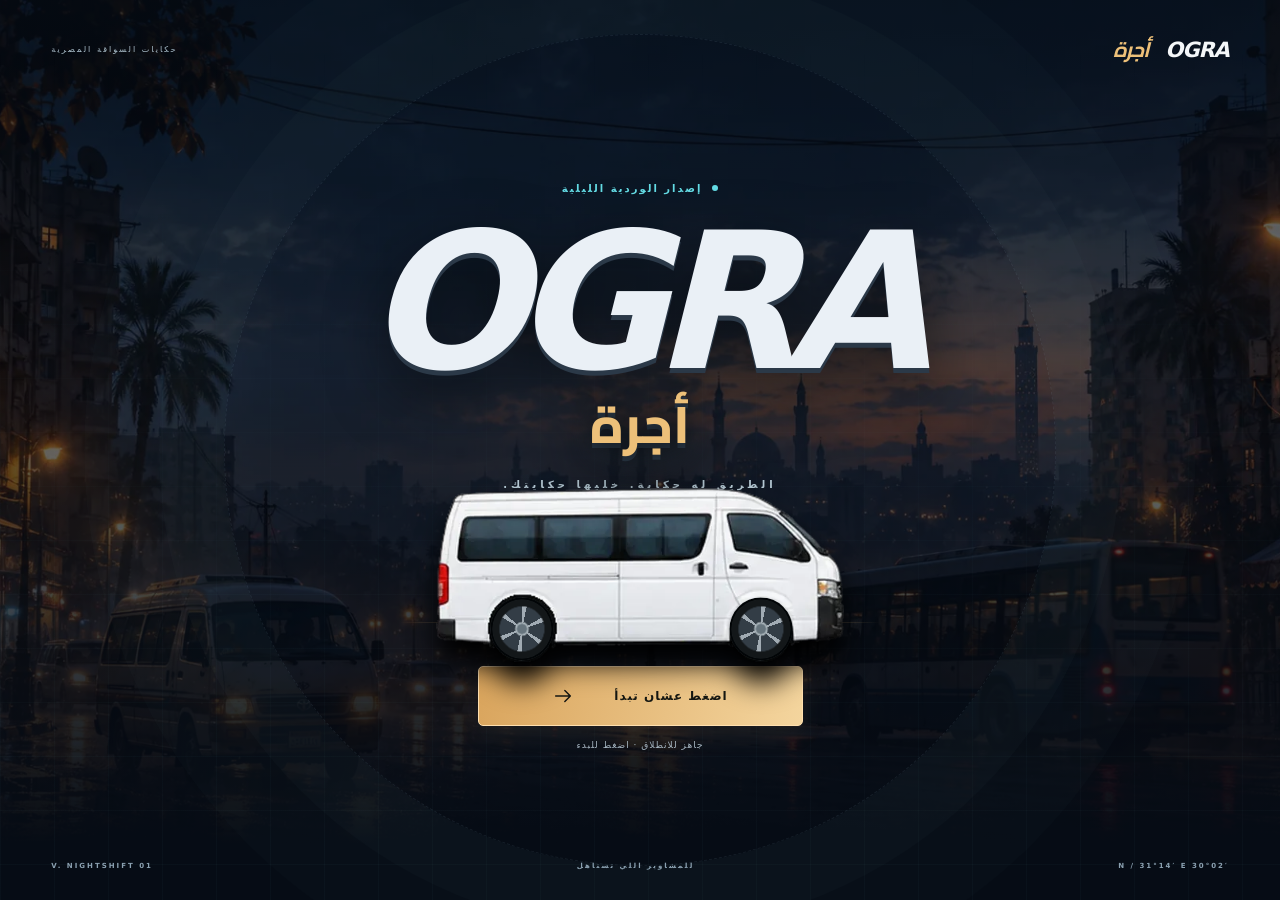
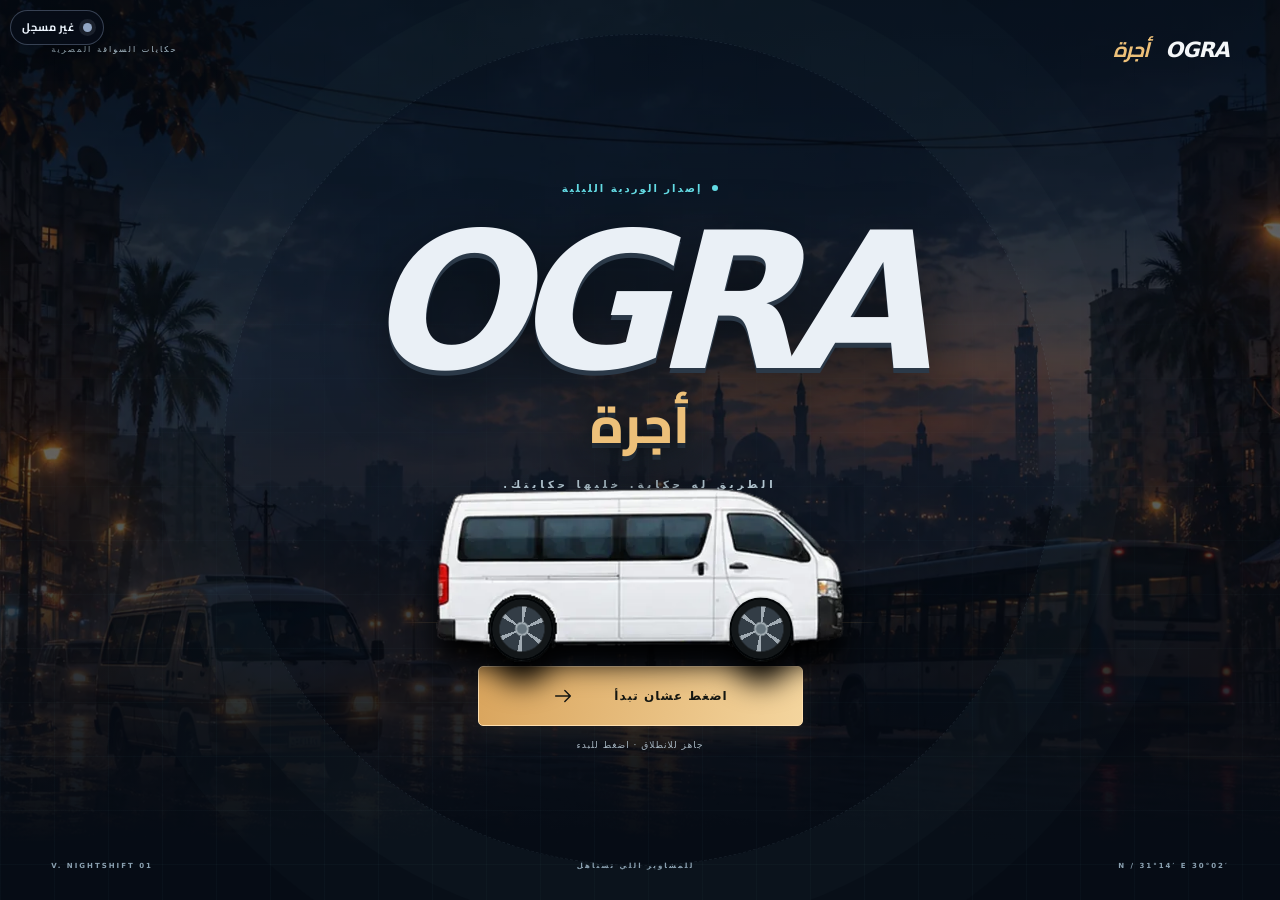
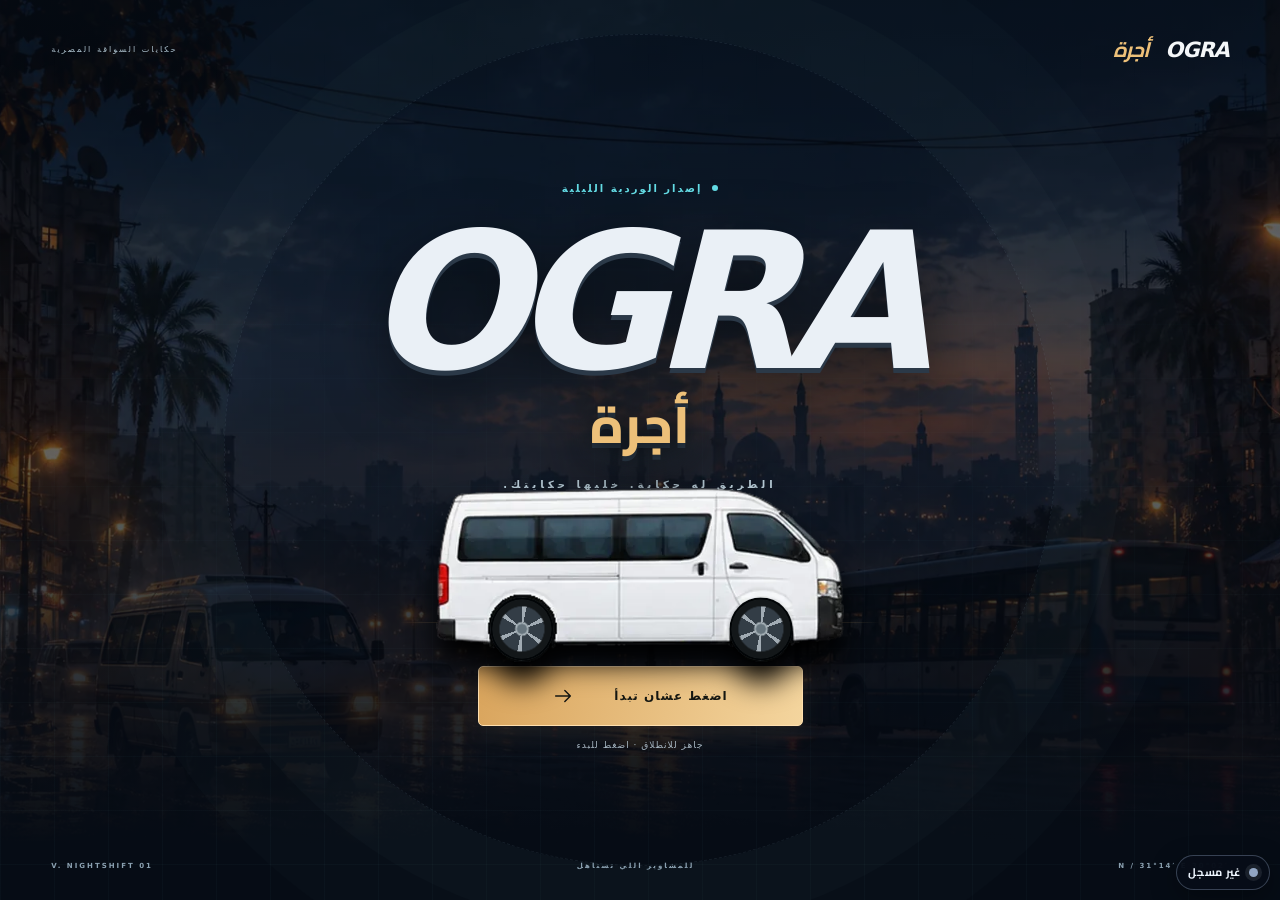
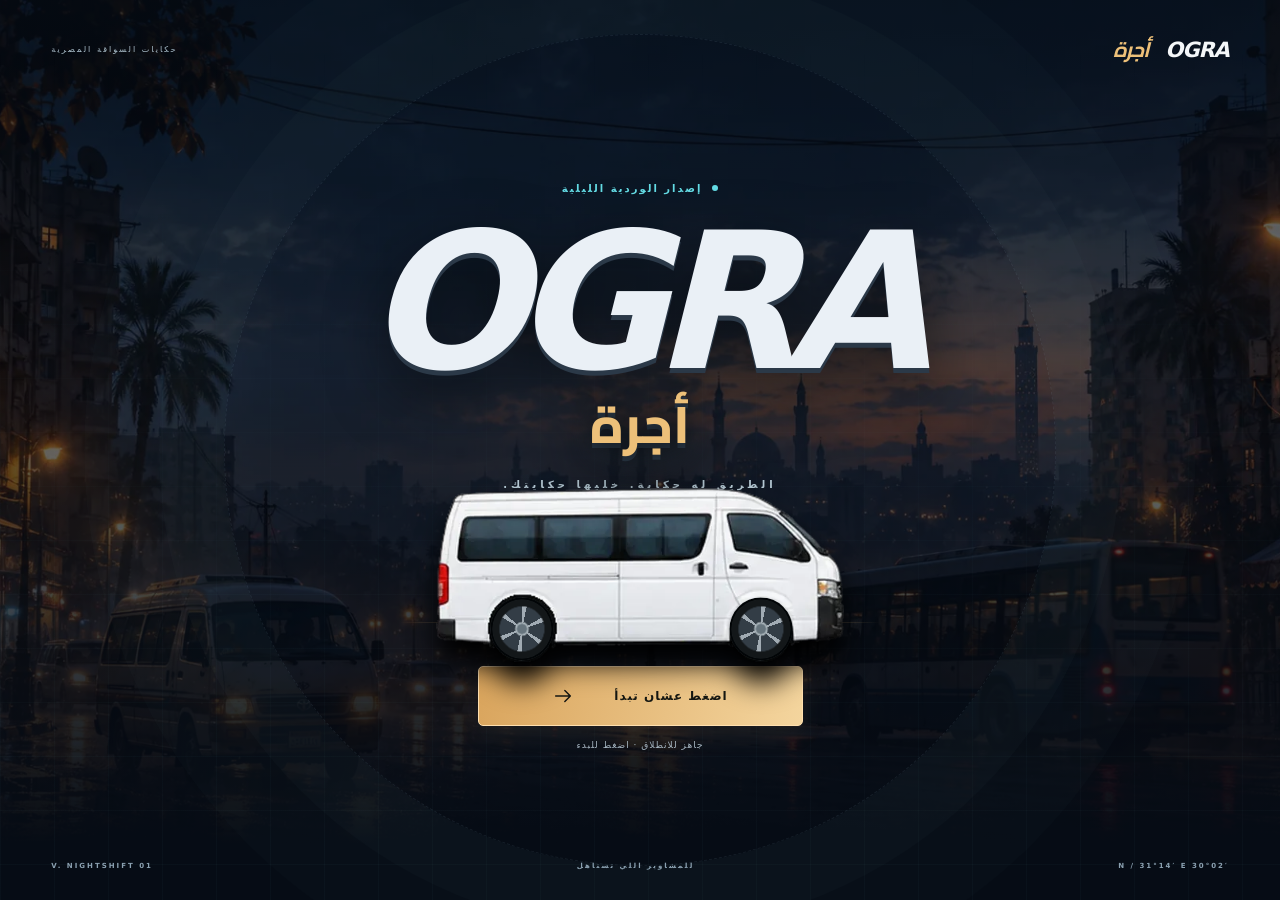
